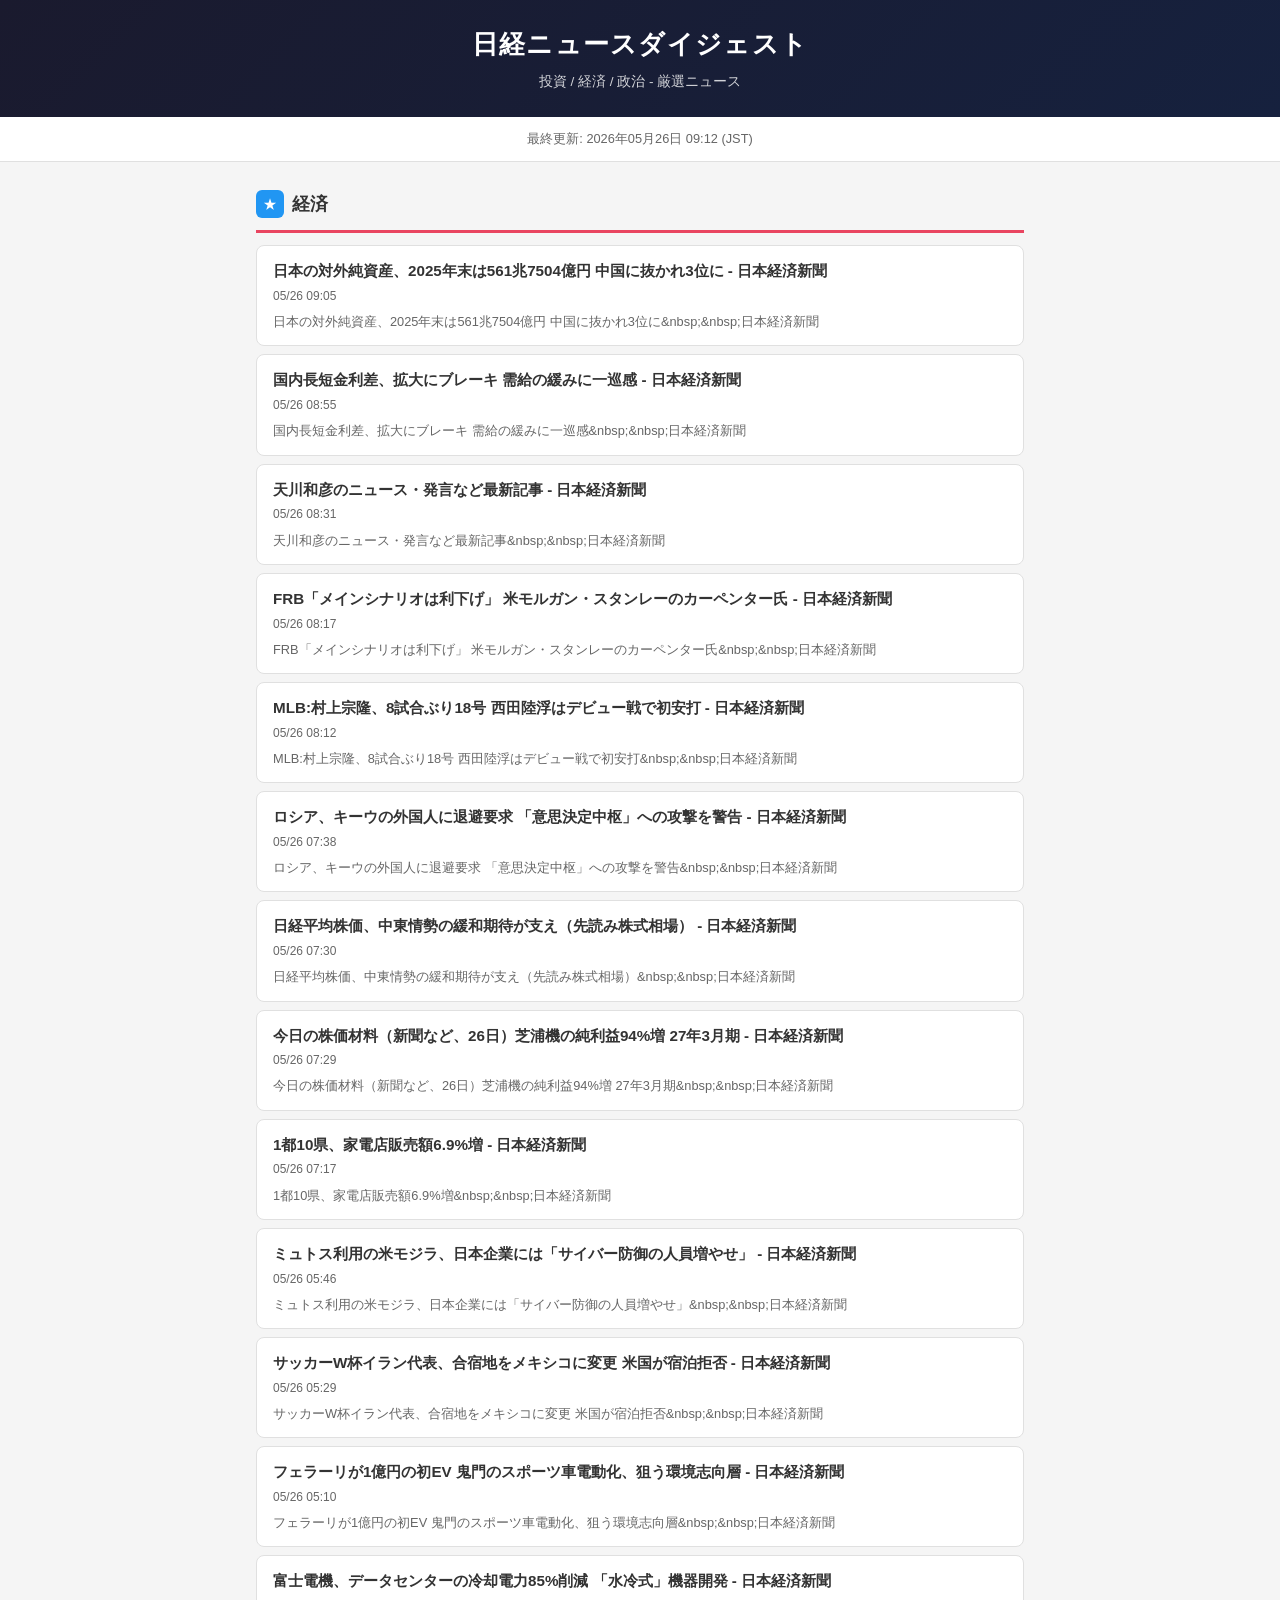
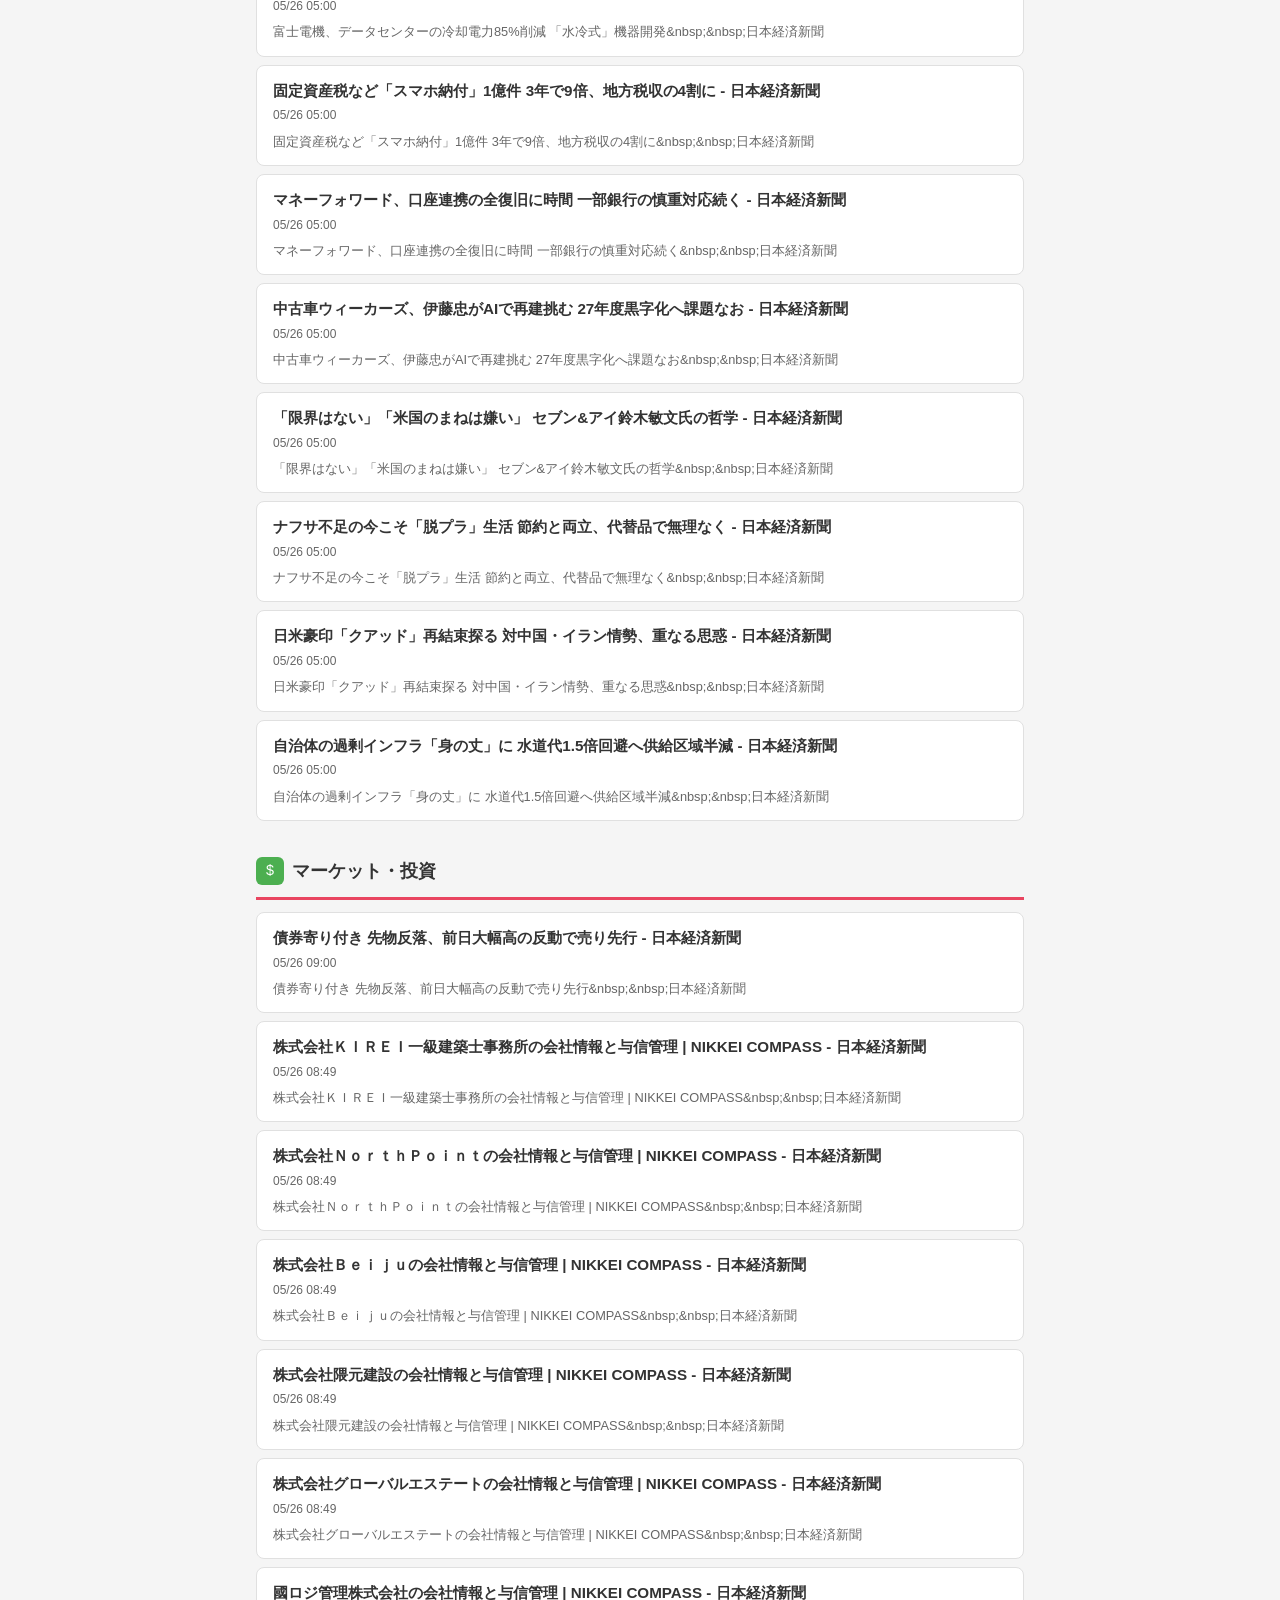
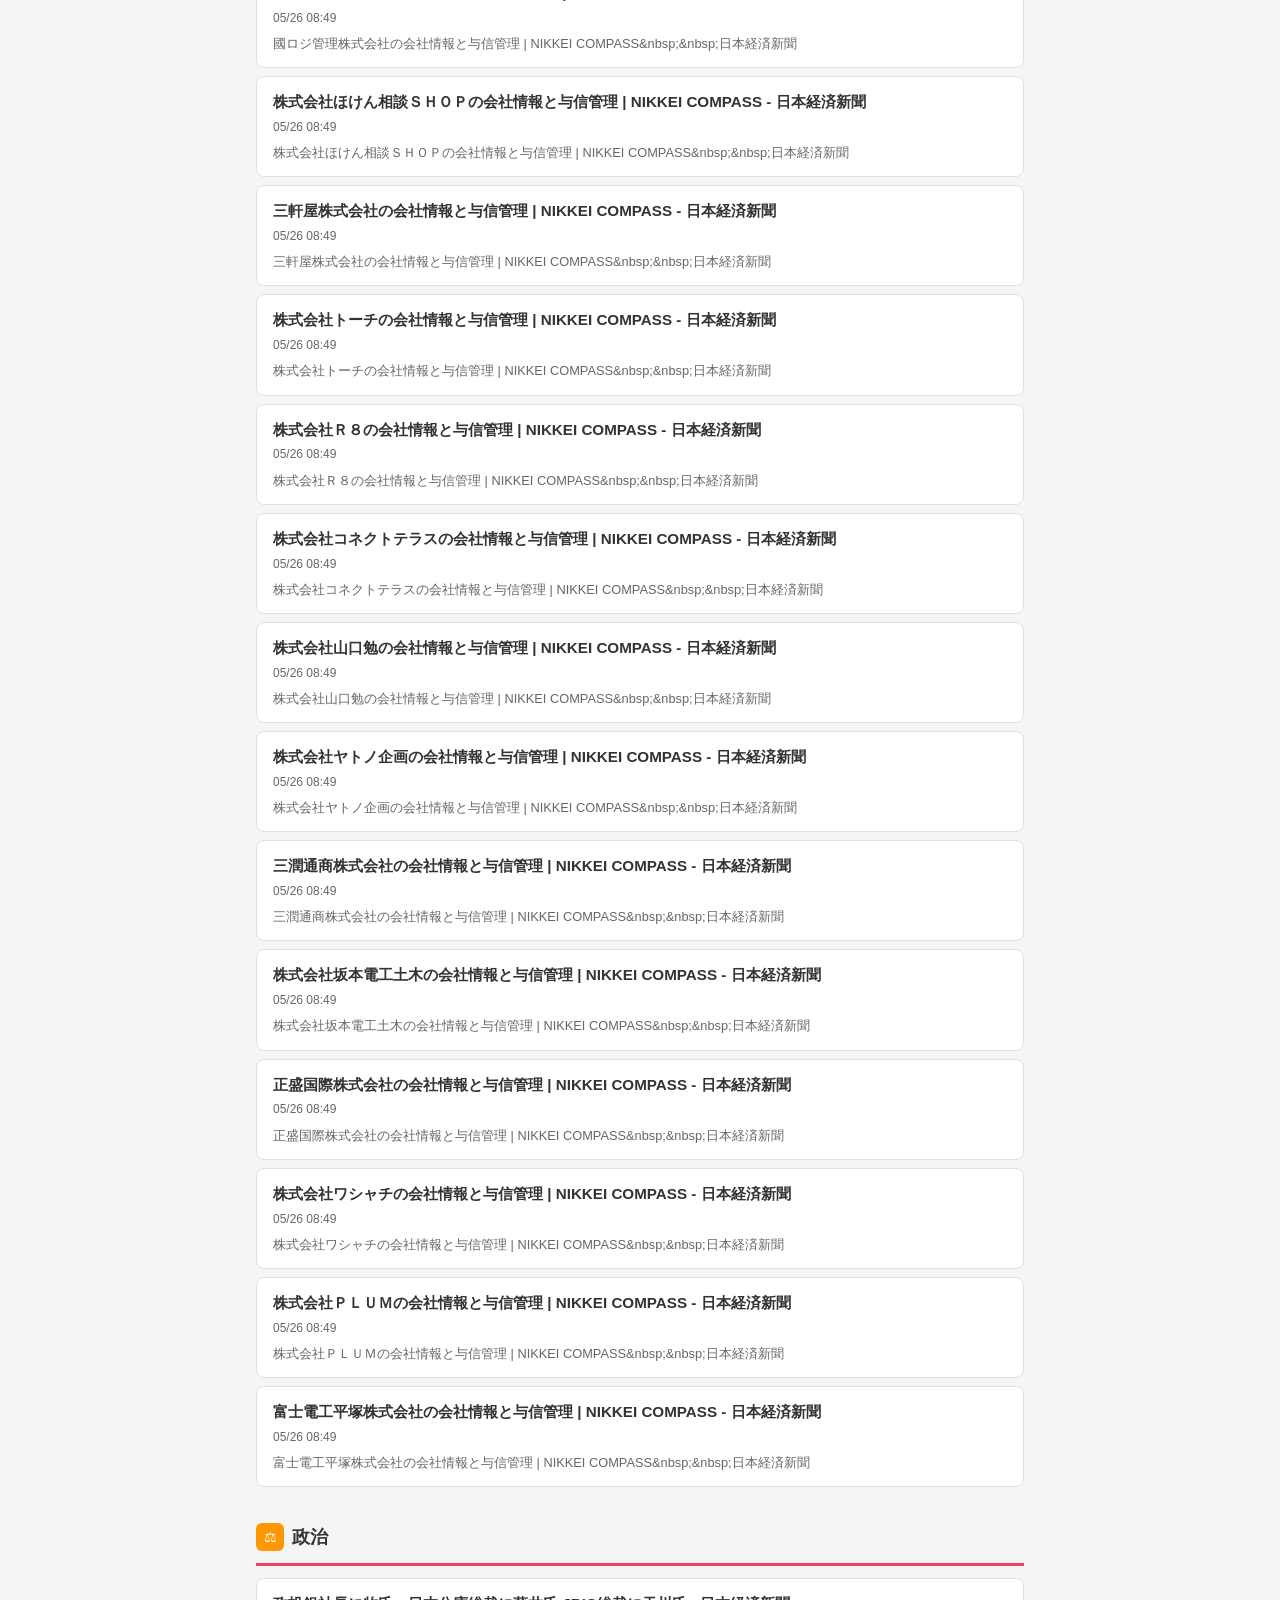
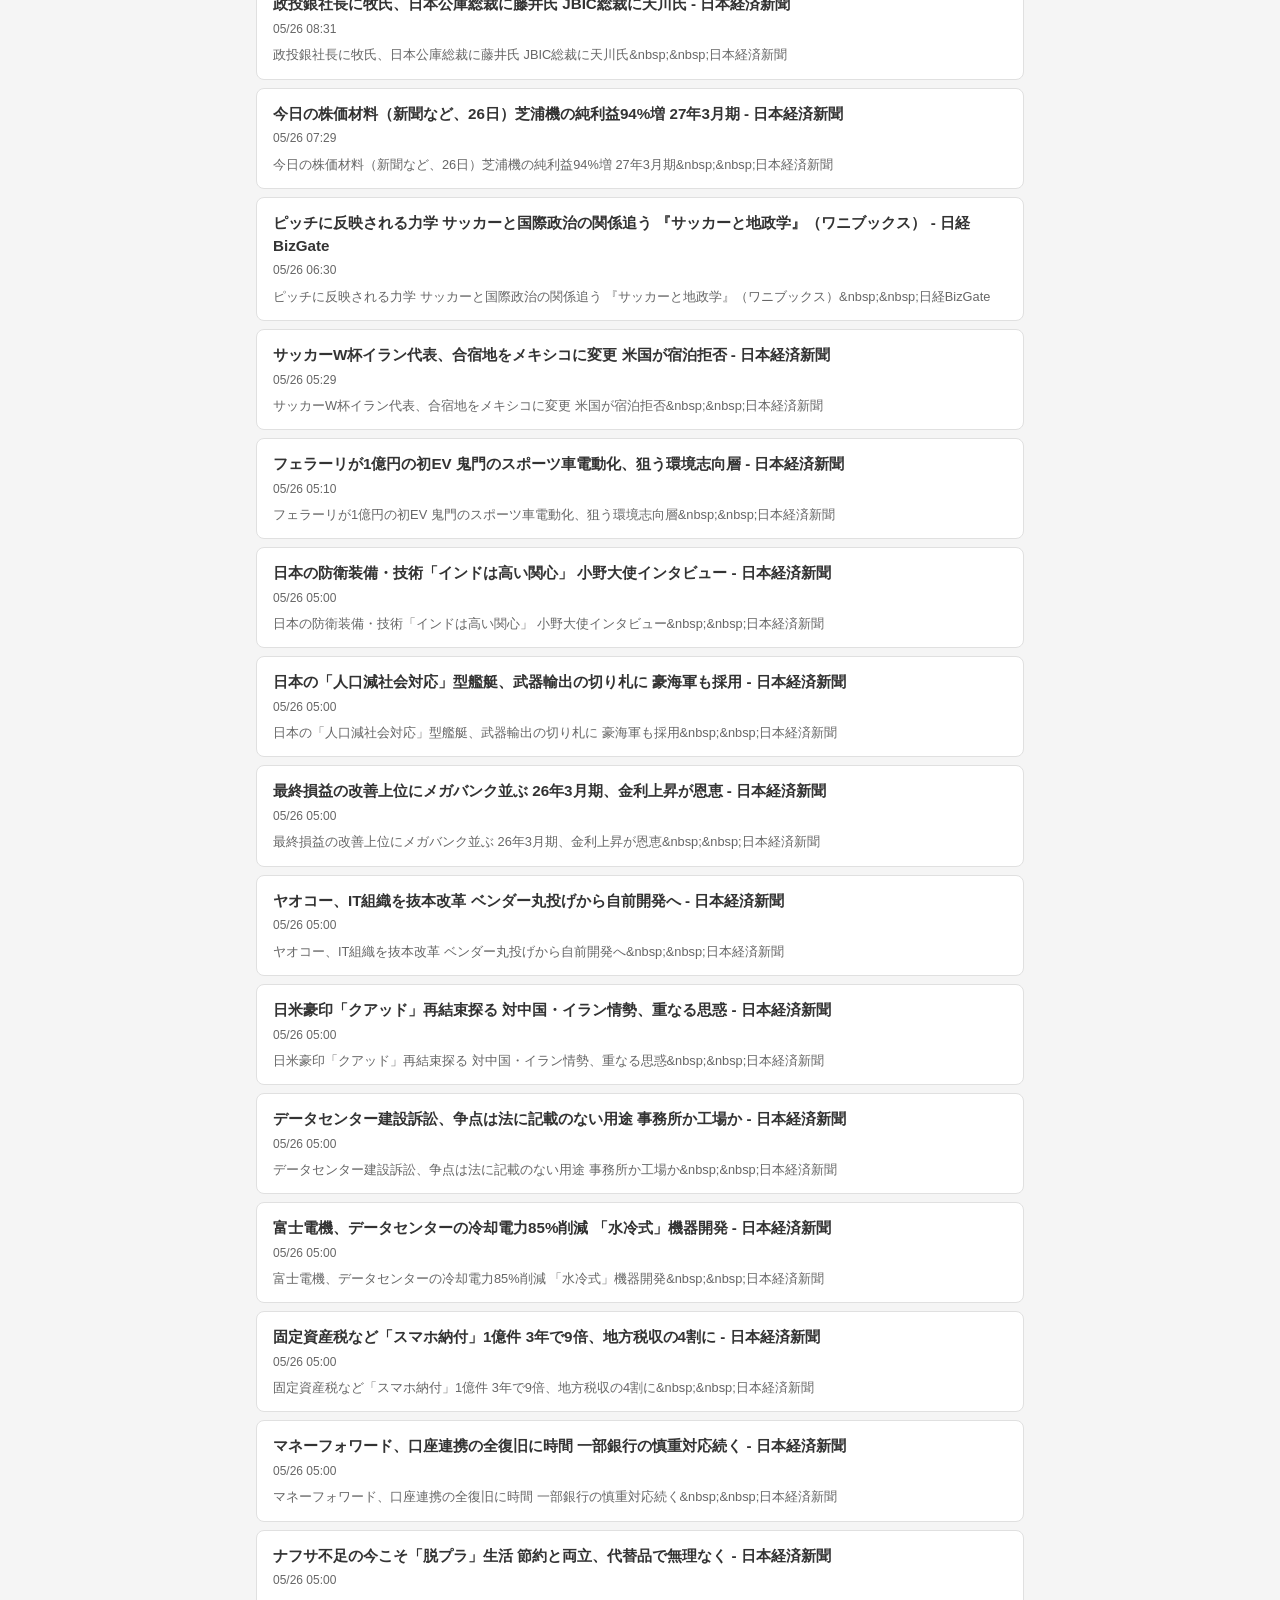
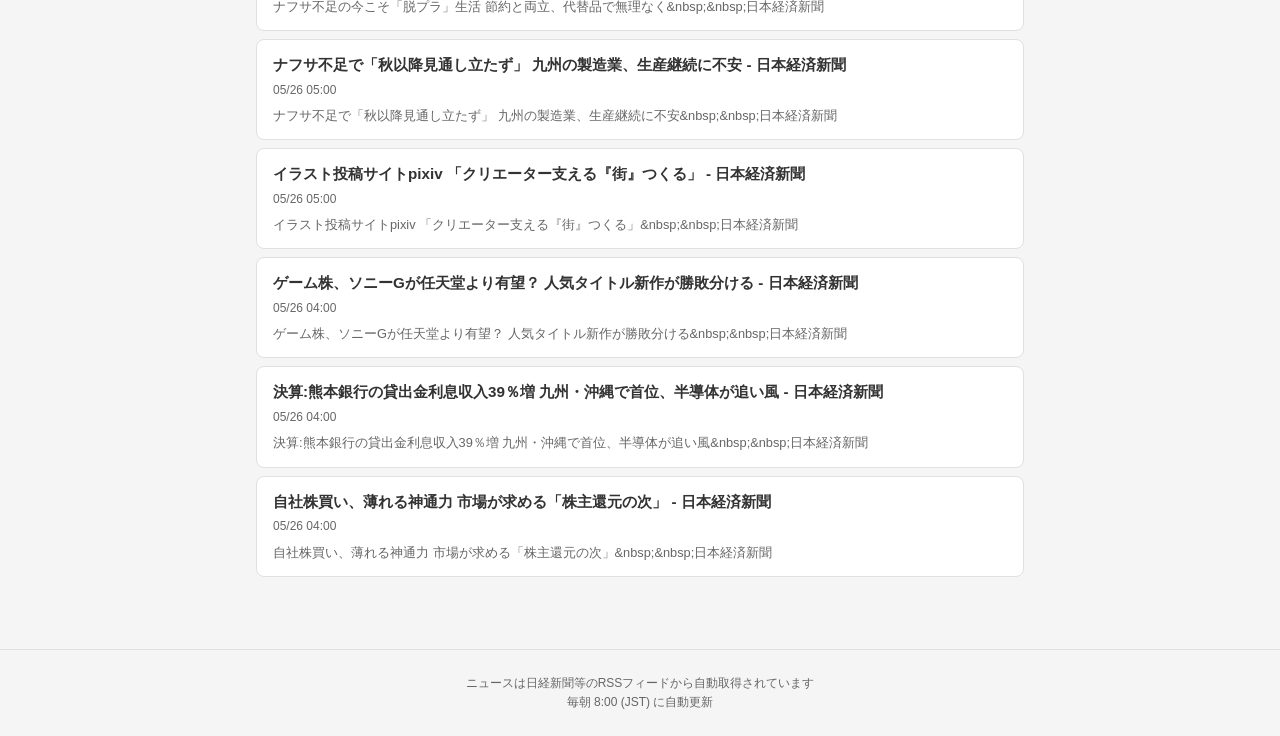
==== docs/index.html @ 0e5c541a "Update news digest - 2026-05-26 09:12 JST" ====
<!DOCTYPE html>
<html lang="ja">
<head>
    <meta charset="UTF-8">
    <meta name="viewport" content="width=device-width, initial-scale=1.0">
    <title>日経ニュースダイジェスト - 2026年05月26日</title>
    <style>
        :root {
            --primary: #1a1a2e;
            --secondary: #16213e;
            --accent: #e94560;
            --text: #333;
            --text-light: #666;
            --bg: #f5f5f5;
            --card-bg: #fff;
            --border: #e0e0e0;
        }

        * {
            margin: 0;
            padding: 0;
            box-sizing: border-box;
        }

        body {
            font-family: "Hiragino Kaku Gothic ProN", "Hiragino Sans", "Yu Gothic", "Meiryo", sans-serif;
            background: var(--bg);
            color: var(--text);
            line-height: 1.6;
        }

        header {
            background: linear-gradient(135deg, var(--primary), var(--secondary));
            color: #fff;
            padding: 24px 0;
            text-align: center;
            box-shadow: 0 2px 8px rgba(0, 0, 0, 0.15);
        }

        header h1 {
            font-size: 1.6rem;
            font-weight: 700;
            letter-spacing: 0.05em;
        }

        header .subtitle {
            font-size: 0.85rem;
            opacity: 0.8;
            margin-top: 6px;
        }

        .update-info {
            text-align: center;
            padding: 12px;
            font-size: 0.8rem;
            color: var(--text-light);
            background: var(--card-bg);
            border-bottom: 1px solid var(--border);
        }

        .container {
            max-width: 800px;
            margin: 0 auto;
            padding: 16px;
        }

        .category {
            margin-bottom: 24px;
        }

        .category-header {
            display: flex;
            align-items: center;
            gap: 8px;
            padding: 12px 0;
            border-bottom: 3px solid var(--accent);
            margin-bottom: 12px;
        }

        .category-icon {
            width: 28px;
            height: 28px;
            border-radius: 6px;
            display: flex;
            align-items: center;
            justify-content: center;
            font-size: 0.9rem;
            color: #fff;
            flex-shrink: 0;
        }

        .icon-economy { background: #2196F3; }
        .icon-market { background: #4CAF50; }
        .icon-politics { background: #FF9800; }

        .category-header h2 {
            font-size: 1.1rem;
            font-weight: 700;
        }

        .article-list {
            list-style: none;
        }

        .article-item {
            background: var(--card-bg);
            border: 1px solid var(--border);
            border-radius: 8px;
            padding: 14px 16px;
            margin-bottom: 8px;
            transition: box-shadow 0.2s, transform 0.1s;
        }

        .article-item:hover {
            box-shadow: 0 2px 12px rgba(0, 0, 0, 0.08);
            transform: translateY(-1px);
        }

        .article-item a {
            text-decoration: none;
            color: var(--text);
            display: block;
        }

        .article-title {
            font-size: 0.95rem;
            font-weight: 600;
            line-height: 1.5;
            margin-bottom: 4px;
        }

        .article-item:hover .article-title {
            color: var(--accent);
        }

        .article-meta {
            display: flex;
            align-items: center;
            gap: 12px;
            font-size: 0.75rem;
            color: var(--text-light);
        }

        .article-time {
            white-space: nowrap;
        }

        .article-summary {
            font-size: 0.8rem;
            color: var(--text-light);
            margin-top: 6px;
            line-height: 1.5;
            display: -webkit-box;
            -webkit-line-clamp: 2;
            -webkit-box-orient: vertical;
            overflow: hidden;
        }

        .empty-message {
            text-align: center;
            padding: 24px;
            color: var(--text-light);
            font-size: 0.9rem;
            background: var(--card-bg);
            border-radius: 8px;
            border: 1px solid var(--border);
        }

        footer {
            text-align: center;
            padding: 24px;
            font-size: 0.75rem;
            color: var(--text-light);
            border-top: 1px solid var(--border);
            margin-top: 32px;
        }

        @media (max-width: 600px) {
            .container {
                padding: 12px;
            }

            header h1 {
                font-size: 1.3rem;
            }

            .article-item {
                padding: 12px;
            }

            .article-title {
                font-size: 0.9rem;
            }
        }
    </style>
</head>
<body>
    <header>
        <h1>日経ニュースダイジェスト</h1>
        <div class="subtitle">投資 / 経済 / 政治 - 厳選ニュース</div>
    </header>

    <div class="update-info">
        最終更新: 2026年05月26日 09:12 (JST)
    </div>

    <div class="container">
        
        <section class="category">
            <div class="category-header">
                
                <div class="category-icon icon-economy">&#9733;</div>
                
                <h2>経済</h2>
            </div>

            
            <ul class="article-list">
                
                <li class="article-item">
                    <a href="https://news.google.com/rss/articles/CBMibEFVX3lxTFA5aEhrUk5yQjBYT2RxMGM5ZHZCQ3Frc2ZMSVJ1OW8zT3ZNdkF6b2x0OUFUYmwxbVJrbXdfQThDaFJKcm01ZC03LTl1anhlWkRSUzNxdm1peWp3T1Qtcmp0bWVHX2xXNGd3SnhldQ?oc=5" target="_blank" rel="noopener noreferrer">
                        <div class="article-title">日本の対外純資産、2025年末は561兆7504億円 中国に抜かれ3位に - 日本経済新聞</div>
                        <div class="article-meta">
                            
                            <span class="article-time">05/26 09:05</span>
                            
                        </div>
                        
                        <div class="article-summary">日本の対外純資産、2025年末は561兆7504億円 中国に抜かれ3位に&amp;nbsp;&amp;nbsp;日本経済新聞</div>
                        
                    </a>
                </li>
                
                <li class="article-item">
                    <a href="https://news.google.com/rss/articles/CBMibEFVX3lxTE5xZURWTUd6OWdKVE5VQ2dybEx6SDEyeTdvNWJiMHQ0cGNZWFZLYWo0T0RzSjBDMDZHNW9mT0ZVVjctSWhYMS0wd2xPaGx1MXlMX19MSzRIRWxQWUpsZXFTTmlrenZxUWZkWmtCNQ?oc=5" target="_blank" rel="noopener noreferrer">
                        <div class="article-title">国内長短金利差、拡大にブレーキ 需給の緩みに一巡感 - 日本経済新聞</div>
                        <div class="article-meta">
                            
                            <span class="article-time">05/26 08:55</span>
                            
                        </div>
                        
                        <div class="article-summary">国内長短金利差、拡大にブレーキ 需給の緩みに一巡感&amp;nbsp;&amp;nbsp;日本経済新聞</div>
                        
                    </a>
                </li>
                
                <li class="article-item">
                    <a href="https://news.google.com/rss/articles/CBMidkFVX3lxTE5nOVZ4NnVKcjFZbTJMeFF5Ymp0a1NMLTk1VUI3OXBDS2l0R251d0luUjdOZWlLLWJ6dEh1XzJ2M1pqYU84WEhMcnRGQmNtRkl2LVFtZ3JqZV9BclZCZmpCbDBFVEhzbDUwenJwZDhmSmF3ZGlsRFE?oc=5" target="_blank" rel="noopener noreferrer">
                        <div class="article-title">天川和彦のニュース・発言など最新記事 - 日本経済新聞</div>
                        <div class="article-meta">
                            
                            <span class="article-time">05/26 08:31</span>
                            
                        </div>
                        
                        <div class="article-summary">天川和彦のニュース・発言など最新記事&amp;nbsp;&amp;nbsp;日本経済新聞</div>
                        
                    </a>
                </li>
                
                <li class="article-item">
                    <a href="https://news.google.com/rss/articles/CBMibEFVX3lxTFBtNG05VW1ZZWtrUlFuS1ZwN1dyTW0yQ2F3SjlOazl0Q3RCSmVfTWlPejhFQ1FXaTBidDQ5Q0F1ZVpfWmdJcG8zYWlHTEpwUnJSWldDbllidHJvWElQVTBZTElJX211aVNBTUJQXw?oc=5" target="_blank" rel="noopener noreferrer">
                        <div class="article-title">FRB「メインシナリオは利下げ」 米モルガン・スタンレーのカーペンター氏 - 日本経済新聞</div>
                        <div class="article-meta">
                            
                            <span class="article-time">05/26 08:17</span>
                            
                        </div>
                        
                        <div class="article-summary">FRB「メインシナリオは利下げ」 米モルガン・スタンレーのカーペンター氏&amp;nbsp;&amp;nbsp;日本経済新聞</div>
                        
                    </a>
                </li>
                
                <li class="article-item">
                    <a href="https://news.google.com/rss/articles/CBMibEFVX3lxTFBsSW1EcHAzd0RYcVpsUUpyS0twaExQb283NUVYbFlHTkhReDZnMlg3U3dFSXJZV2pISjM0a0VWZ09BSEhWOHF4R0pROFEtMWdYWG1pWXQ1SlNMOVkyRkZ3UWNBUGdJblNkb1hZRg?oc=5" target="_blank" rel="noopener noreferrer">
                        <div class="article-title">MLB:村上宗隆、8試合ぶり18号 西田陸浮はデビュー戦で初安打 - 日本経済新聞</div>
                        <div class="article-meta">
                            
                            <span class="article-time">05/26 08:12</span>
                            
                        </div>
                        
                        <div class="article-summary">MLB:村上宗隆、8試合ぶり18号 西田陸浮はデビュー戦で初安打&amp;nbsp;&amp;nbsp;日本経済新聞</div>
                        
                    </a>
                </li>
                
                <li class="article-item">
                    <a href="https://news.google.com/rss/articles/CBMibEFVX3lxTE5oVF91SXh3U2k3YlNwLXpLbV9oVjg4bEJoLUp5UkNvNDRac1FRczVHM2NkNFoyNUo2NkRWMS1PVVhvbXhfOGlsZVJzVHdILWp2d3NweUNDblRaNU00dHFNV2pSelJaYnNHR1k4Uw?oc=5" target="_blank" rel="noopener noreferrer">
                        <div class="article-title">ロシア、キーウの外国人に退避要求 「意思決定中枢」への攻撃を警告 - 日本経済新聞</div>
                        <div class="article-meta">
                            
                            <span class="article-time">05/26 07:38</span>
                            
                        </div>
                        
                        <div class="article-summary">ロシア、キーウの外国人に退避要求 「意思決定中枢」への攻撃を警告&amp;nbsp;&amp;nbsp;日本経済新聞</div>
                        
                    </a>
                </li>
                
                <li class="article-item">
                    <a href="https://news.google.com/rss/articles/CBMibEFVX3lxTE9ub2ZTTEU5b3hEWmhaUWdGckpDb01aYm5ldVdqM05Vc3NPRXRtanVDSXRhb1loUGhiVDhPYmtiY3ROVVM3cl84SjFVcnpUQ21qdnAzTElDSXdSbVF6UU9aVlQ0UTRqMzE2bGcxSQ?oc=5" target="_blank" rel="noopener noreferrer">
                        <div class="article-title">日経平均株価、中東情勢の緩和期待が支え（先読み株式相場） - 日本経済新聞</div>
                        <div class="article-meta">
                            
                            <span class="article-time">05/26 07:30</span>
                            
                        </div>
                        
                        <div class="article-summary">日経平均株価、中東情勢の緩和期待が支え（先読み株式相場）&amp;nbsp;&amp;nbsp;日本経済新聞</div>
                        
                    </a>
                </li>
                
                <li class="article-item">
                    <a href="https://news.google.com/rss/articles/CBMibEFVX3lxTE1xbVpFdFBERlJkc0pELWZaRlhXMnhEek5LNEFJMG45OWthd1lvbVhrWFBRMUpSeGRCV2RxNXFNNkY0Zm1qWkdGVFEwSDZYODNyZEExVEdtOFctTVNnbDRlMFc3UkowcFdnWjlfYQ?oc=5" target="_blank" rel="noopener noreferrer">
                        <div class="article-title">今日の株価材料（新聞など、26日）芝浦機の純利益94%増 27年3月期 - 日本経済新聞</div>
                        <div class="article-meta">
                            
                            <span class="article-time">05/26 07:29</span>
                            
                        </div>
                        
                        <div class="article-summary">今日の株価材料（新聞など、26日）芝浦機の純利益94%増 27年3月期&amp;nbsp;&amp;nbsp;日本経済新聞</div>
                        
                    </a>
                </li>
                
                <li class="article-item">
                    <a href="https://news.google.com/rss/articles/[base64]?oc=5" target="_blank" rel="noopener noreferrer">
                        <div class="article-title">1都10県、家電店販売額6.9%増 - 日本経済新聞</div>
                        <div class="article-meta">
                            
                            <span class="article-time">05/26 07:17</span>
                            
                        </div>
                        
                        <div class="article-summary">1都10県、家電店販売額6.9%増&amp;nbsp;&amp;nbsp;日本経済新聞</div>
                        
                    </a>
                </li>
                
                <li class="article-item">
                    <a href="https://news.google.com/rss/articles/CBMibEFVX3lxTFBMOVBFeVZrRjZULWVzd1F5THI3TWdBV092TFhFZG9GMGRUblkwNlNaZEdVc0N6ZzFKLS1CbWJaMlhJbHVZTUxxdWlmUU1MdHBSUUtmU2FfemZuMnlYNEJqYVNiZVJCMzdLV3prcQ?oc=5" target="_blank" rel="noopener noreferrer">
                        <div class="article-title">ミュトス利用の米モジラ、日本企業には「サイバー防御の人員増やせ」 - 日本経済新聞</div>
                        <div class="article-meta">
                            
                            <span class="article-time">05/26 05:46</span>
                            
                        </div>
                        
                        <div class="article-summary">ミュトス利用の米モジラ、日本企業には「サイバー防御の人員増やせ」&amp;nbsp;&amp;nbsp;日本経済新聞</div>
                        
                    </a>
                </li>
                
                <li class="article-item">
                    <a href="https://news.google.com/rss/articles/CBMibEFVX3lxTE5YYldNYXh0SjdiY0xDSG8xVk1JRC1DTzZ5al9yRFBvanJwUi04WVp1b3ZZaGZ0RTQzcGt4NE44Z2NpNTlsby1CWFo0NXA4TUxxSjVRaWVaYWZSZmNNWWhNdUFVSXFQSDFMVXFVLQ?oc=5" target="_blank" rel="noopener noreferrer">
                        <div class="article-title">サッカーW杯イラン代表、合宿地をメキシコに変更 米国が宿泊拒否 - 日本経済新聞</div>
                        <div class="article-meta">
                            
                            <span class="article-time">05/26 05:29</span>
                            
                        </div>
                        
                        <div class="article-summary">サッカーW杯イラン代表、合宿地をメキシコに変更 米国が宿泊拒否&amp;nbsp;&amp;nbsp;日本経済新聞</div>
                        
                    </a>
                </li>
                
                <li class="article-item">
                    <a href="https://news.google.com/rss/articles/CBMibEFVX3lxTFBUUWR0LVF3TC04MFRqdHR1SFMzREMxQ0dfQU5iWjItT08zclhRSmxTTlVmdzc0Z1VncVBtcWxGXzNhZ0NBQTk2ZFdfRXkxRDBCUjBOeTFsYm5QdTl2MTNPTWlBVlFZQVNUTmJwUw?oc=5" target="_blank" rel="noopener noreferrer">
                        <div class="article-title">フェラーリが1億円の初EV 鬼門のスポーツ車電動化、狙う環境志向層 - 日本経済新聞</div>
                        <div class="article-meta">
                            
                            <span class="article-time">05/26 05:10</span>
                            
                        </div>
                        
                        <div class="article-summary">フェラーリが1億円の初EV 鬼門のスポーツ車電動化、狙う環境志向層&amp;nbsp;&amp;nbsp;日本経済新聞</div>
                        
                    </a>
                </li>
                
                <li class="article-item">
                    <a href="https://news.google.com/rss/articles/CBMibEFVX3lxTE9SM0c0YXhfdzlNSS1DbmtfQWZBcXB2eUZPQXdwa05ia1hLdXZiUFJYU2NCNFhzbDdXcVJJM3dpNGdwQWpWWkxJRXFEc1RLWk9RbkwyZTIwV05fSHBKYTVfOW1GazlEaTVUSm9yMg?oc=5" target="_blank" rel="noopener noreferrer">
                        <div class="article-title">富士電機、データセンターの冷却電力85%削減 「水冷式」機器開発 - 日本経済新聞</div>
                        <div class="article-meta">
                            
                            <span class="article-time">05/26 05:00</span>
                            
                        </div>
                        
                        <div class="article-summary">富士電機、データセンターの冷却電力85%削減 「水冷式」機器開発&amp;nbsp;&amp;nbsp;日本経済新聞</div>
                        
                    </a>
                </li>
                
                <li class="article-item">
                    <a href="https://news.google.com/rss/articles/CBMibEFVX3lxTE9yMHF2ZUI4V1JPeGJ3dWU5N1pRSzc2cEZ1X3gtNl9WR1RoZndBZTVqTG13MEhOMkY5S0w1cEZsaXVqT0t0bXljUkoyOTZCTmJ1ZnBZeW1seU1fT1NfQmZId3U0VXNWc1ZGZHlYbw?oc=5" target="_blank" rel="noopener noreferrer">
                        <div class="article-title">固定資産税など「スマホ納付」1億件 3年で9倍、地方税収の4割に - 日本経済新聞</div>
                        <div class="article-meta">
                            
                            <span class="article-time">05/26 05:00</span>
                            
                        </div>
                        
                        <div class="article-summary">固定資産税など「スマホ納付」1億件 3年で9倍、地方税収の4割に&amp;nbsp;&amp;nbsp;日本経済新聞</div>
                        
                    </a>
                </li>
                
                <li class="article-item">
                    <a href="https://news.google.com/rss/articles/CBMibEFVX3lxTFBCaUNqblVWVlhLZjdfM1d1ZlpDRFpIdmZLMUhuZXBXb05RTjhCVS1FSm1ySWc5ejczNkxxNEpQbnVkNUpoRTllU0txaWtOWi0yVWRfY2UxeEZ1X0d1eE9lZWI3bVVJb0pfMks2cA?oc=5" target="_blank" rel="noopener noreferrer">
                        <div class="article-title">マネーフォワード、口座連携の全復旧に時間 一部銀行の慎重対応続く - 日本経済新聞</div>
                        <div class="article-meta">
                            
                            <span class="article-time">05/26 05:00</span>
                            
                        </div>
                        
                        <div class="article-summary">マネーフォワード、口座連携の全復旧に時間 一部銀行の慎重対応続く&amp;nbsp;&amp;nbsp;日本経済新聞</div>
                        
                    </a>
                </li>
                
                <li class="article-item">
                    <a href="https://news.google.com/rss/articles/CBMibEFVX3lxTE5YcGVBV0dmQmhCUEx2MEhMb0stV0JKWlFPNXduWU9GZkdKcElPQmRjWFFTR0tORWI4THB5cTUydnNjekhwRGltQ2FEVk9qQWc2bEQ1TkNQcElpNkZBOEtaTUtiY2lZNGc2NHJPMQ?oc=5" target="_blank" rel="noopener noreferrer">
                        <div class="article-title">中古車ウィーカーズ、伊藤忠がAIで再建挑む 27年度黒字化へ課題なお - 日本経済新聞</div>
                        <div class="article-meta">
                            
                            <span class="article-time">05/26 05:00</span>
                            
                        </div>
                        
                        <div class="article-summary">中古車ウィーカーズ、伊藤忠がAIで再建挑む 27年度黒字化へ課題なお&amp;nbsp;&amp;nbsp;日本経済新聞</div>
                        
                    </a>
                </li>
                
                <li class="article-item">
                    <a href="https://news.google.com/rss/articles/CBMibEFVX3lxTE1rX28zME9ndDNRX1ZnMjhyNDJRaGpGQVRZRVN3bldQT2JNNUZ2TjJVZVZlbWxjVFlpSTVKLXRkRkUwMTlmaFF1S0Y1bVdSbk5yYk0xVTB2X2prdWtlQ1dRR00wY3dhb3Jja0xRUg?oc=5" target="_blank" rel="noopener noreferrer">
                        <div class="article-title">「限界はない」「米国のまねは嫌い」 セブン&amp;アイ鈴木敏文氏の哲学 - 日本経済新聞</div>
                        <div class="article-meta">
                            
                            <span class="article-time">05/26 05:00</span>
                            
                        </div>
                        
                        <div class="article-summary">「限界はない」「米国のまねは嫌い」 セブン&amp;アイ鈴木敏文氏の哲学&amp;nbsp;&amp;nbsp;日本経済新聞</div>
                        
                    </a>
                </li>
                
                <li class="article-item">
                    <a href="https://news.google.com/rss/articles/CBMibEFVX3lxTE5LbEdpUXN2YVJyNkZGalNpSVNOcnlIY3pkMndQN3drLS1nZmxCdUxrOW9INlQ3VXZzQkpXYXZESll5Nm1oR0hhMUYxY2JSODlpNDBWZVhkR1l0WjI1enVCWDU5NTVKVG14SXNWVA?oc=5" target="_blank" rel="noopener noreferrer">
                        <div class="article-title">ナフサ不足の今こそ「脱プラ」生活 節約と両立、代替品で無理なく - 日本経済新聞</div>
                        <div class="article-meta">
                            
                            <span class="article-time">05/26 05:00</span>
                            
                        </div>
                        
                        <div class="article-summary">ナフサ不足の今こそ「脱プラ」生活 節約と両立、代替品で無理なく&amp;nbsp;&amp;nbsp;日本経済新聞</div>
                        
                    </a>
                </li>
                
                <li class="article-item">
                    <a href="https://news.google.com/rss/articles/CBMibEFVX3lxTE9kV21QWXJpODl2LWgxWFpwLVByb2hJdzAwWVpTeFNYQmVZbWtKVEs0UngzY1Q5SXhsQ3pTX09kNENZY0ZVZ05LZ01NdlN2bUxqTldQc0JYQ2NRSWlHSG1GaFFhdFVTSkJReHNMOQ?oc=5" target="_blank" rel="noopener noreferrer">
                        <div class="article-title">日米豪印「クアッド」再結束探る 対中国・イラン情勢、重なる思惑 - 日本経済新聞</div>
                        <div class="article-meta">
                            
                            <span class="article-time">05/26 05:00</span>
                            
                        </div>
                        
                        <div class="article-summary">日米豪印「クアッド」再結束探る 対中国・イラン情勢、重なる思惑&amp;nbsp;&amp;nbsp;日本経済新聞</div>
                        
                    </a>
                </li>
                
                <li class="article-item">
                    <a href="https://news.google.com/rss/articles/CBMibEFVX3lxTE52MVkxTlZEc2dHT04zTTMzOUNmQXBobTdlbWt0a2VuMGQzRnRiVHBSSGRjSU5lMkVWMWVUQ3FZUndpVURTNkhqc2dSWktOMFBIdHZ5QjctSW1OYXE4bXV4U0tvYnVuRmQzU2Qxcw?oc=5" target="_blank" rel="noopener noreferrer">
                        <div class="article-title">自治体の過剰インフラ「身の丈」に 水道代1.5倍回避へ供給区域半減 - 日本経済新聞</div>
                        <div class="article-meta">
                            
                            <span class="article-time">05/26 05:00</span>
                            
                        </div>
                        
                        <div class="article-summary">自治体の過剰インフラ「身の丈」に 水道代1.5倍回避へ供給区域半減&amp;nbsp;&amp;nbsp;日本経済新聞</div>
                        
                    </a>
                </li>
                
            </ul>
            
        </section>
        
        <section class="category">
            <div class="category-header">
                
                <div class="category-icon icon-market">$</div>
                
                <h2>マーケット・投資</h2>
            </div>

            
            <ul class="article-list">
                
                <li class="article-item">
                    <a href="https://news.google.com/rss/articles/CBMibEFVX3lxTE8zWllJLU1rWXVYbXVMTkRlRUZMT2ZFSnQ4OVoySXZGdUVBZDFBQnRzbjdXM3c5YWZFUDlxS1dTMnllTFV5WUVVcVV2ajVSMU9aZGVLSmVrbjgtUmt1bG53Umc5VDh6Tm1FSXVoRA?oc=5" target="_blank" rel="noopener noreferrer">
                        <div class="article-title">債券寄り付き 先物反落、前日大幅高の反動で売り先行 - 日本経済新聞</div>
                        <div class="article-meta">
                            
                            <span class="article-time">05/26 09:00</span>
                            
                        </div>
                        
                        <div class="article-summary">債券寄り付き 先物反落、前日大幅高の反動で売り先行&amp;nbsp;&amp;nbsp;日本経済新聞</div>
                        
                    </a>
                </li>
                
                <li class="article-item">
                    <a href="https://news.google.com/rss/articles/CBMibkFVX3lxTE1jaTVvdEVJRVVyTnFUbkE4aVJmZkZad3gtbFpEdDAxQnZPazJYS1Fja3RwYW00ZVdnRTlNWGRPQVMyN2ltakYyVnJSYkd1VHM4X1UxQ0hGVWNSN202dnlEYWUtYS1SdHdXc00zUk9B?oc=5" target="_blank" rel="noopener noreferrer">
                        <div class="article-title">株式会社ＫＩＲＥＩ一級建築士事務所の会社情報と与信管理 | NIKKEI COMPASS - 日本経済新聞</div>
                        <div class="article-meta">
                            
                            <span class="article-time">05/26 08:49</span>
                            
                        </div>
                        
                        <div class="article-summary">株式会社ＫＩＲＥＩ一級建築士事務所の会社情報と与信管理 | NIKKEI COMPASS&amp;nbsp;&amp;nbsp;日本経済新聞</div>
                        
                    </a>
                </li>
                
                <li class="article-item">
                    <a href="https://news.google.com/rss/articles/CBMibkFVX3lxTFB2blAxMVNZNEE4X2NFeXJuaFJjcV9vb04zQWRPNnlCV0dOb3F4dG5GeU1pQndtQTJqNnBOUG1XX2VoMWxkeFVkcUdPR1I4Y1NQcmtQR1JQZXc5cUk4YWNGMVU2ZU9IZFlsUTVWSGpR?oc=5" target="_blank" rel="noopener noreferrer">
                        <div class="article-title">株式会社ＮｏｒｔｈＰｏｉｎｔの会社情報と与信管理 | NIKKEI COMPASS - 日本経済新聞</div>
                        <div class="article-meta">
                            
                            <span class="article-time">05/26 08:49</span>
                            
                        </div>
                        
                        <div class="article-summary">株式会社ＮｏｒｔｈＰｏｉｎｔの会社情報と与信管理 | NIKKEI COMPASS&amp;nbsp;&amp;nbsp;日本経済新聞</div>
                        
                    </a>
                </li>
                
                <li class="article-item">
                    <a href="https://news.google.com/rss/articles/CBMibkFVX3lxTE1PSTJYSUgxUjB3UU15OTg3QWc5SXk1b3BIQm5XWE16WWtPeWhiT2ZqYkRoSndKaDR0eUp5MTZrcnV0RjBSRnhoazBPVjlyb1pIQWp5WVk2WlNNdDVINTZWTkxCaEE2dHBiY0xpVVN3?oc=5" target="_blank" rel="noopener noreferrer">
                        <div class="article-title">株式会社Ｂｅｉｊｕの会社情報と与信管理 | NIKKEI COMPASS - 日本経済新聞</div>
                        <div class="article-meta">
                            
                            <span class="article-time">05/26 08:49</span>
                            
                        </div>
                        
                        <div class="article-summary">株式会社Ｂｅｉｊｕの会社情報と与信管理 | NIKKEI COMPASS&amp;nbsp;&amp;nbsp;日本経済新聞</div>
                        
                    </a>
                </li>
                
                <li class="article-item">
                    <a href="https://news.google.com/rss/articles/CBMibkFVX3lxTE81SmV3SWZ5SDk5b0FWcEUySDUxY0tKOEJydmNqa0stS0gzd1h5YmRkSElvcmtfczJiMnQ1QmExcHRrVVo2OW9JY1lLdzRnLWxKMGxNZTE3ZlFhOE1DdksyZmJTWXNrNmNXX0pnVlhn?oc=5" target="_blank" rel="noopener noreferrer">
                        <div class="article-title">株式会社隈元建設の会社情報と与信管理 | NIKKEI COMPASS - 日本経済新聞</div>
                        <div class="article-meta">
                            
                            <span class="article-time">05/26 08:49</span>
                            
                        </div>
                        
                        <div class="article-summary">株式会社隈元建設の会社情報と与信管理 | NIKKEI COMPASS&amp;nbsp;&amp;nbsp;日本経済新聞</div>
                        
                    </a>
                </li>
                
                <li class="article-item">
                    <a href="https://news.google.com/rss/articles/CBMibkFVX3lxTE9OSEpRb0hPOEJTbFpldFpvQlVJUkRSUWNqNWtqRU51RHJjRlBnUUV0TjhwanB4a1JpOGVjRkFSYWpOM1A5c2NSUHBvNXhOMFNaVlhJNDU1bFc5dHVqZDBmd3B6S0Noa1luOUFiTUJ3?oc=5" target="_blank" rel="noopener noreferrer">
                        <div class="article-title">株式会社グローバルエステートの会社情報と与信管理 | NIKKEI COMPASS - 日本経済新聞</div>
                        <div class="article-meta">
                            
                            <span class="article-time">05/26 08:49</span>
                            
                        </div>
                        
                        <div class="article-summary">株式会社グローバルエステートの会社情報と与信管理 | NIKKEI COMPASS&amp;nbsp;&amp;nbsp;日本経済新聞</div>
                        
                    </a>
                </li>
                
                <li class="article-item">
                    <a href="https://news.google.com/rss/articles/CBMibkFVX3lxTE9KVDdDdlo3V0M3ZVNDTndRZFRTQ1NvQUJVMmZFcG9ObG9WcGlubFk0MzJDaXZoelQ4TUhzTFB5RjhUZGpOZ0hiZ1BGM08wdE5vUUg0WWFOYjl1M3BMREhlc0NPN2UxNllMQXhpSWh3?oc=5" target="_blank" rel="noopener noreferrer">
                        <div class="article-title">國ロジ管理株式会社の会社情報と与信管理 | NIKKEI COMPASS - 日本経済新聞</div>
                        <div class="article-meta">
                            
                            <span class="article-time">05/26 08:49</span>
                            
                        </div>
                        
                        <div class="article-summary">國ロジ管理株式会社の会社情報と与信管理 | NIKKEI COMPASS&amp;nbsp;&amp;nbsp;日本経済新聞</div>
                        
                    </a>
                </li>
                
                <li class="article-item">
                    <a href="https://news.google.com/rss/articles/CBMibkFVX3lxTE8xU0lxM28weVRLTkVpa1l0X2pZZXZJVVNrVUFKQ2VBX1JOdkZ6ZGJrdGE2bEdFWGhjYkZ2eEdGY0RQSUpCdFdjQUNvcWpadmVGbDBzc0tnem1BZGluRVJMQzFQX000VlBQUFJMT1N3?oc=5" target="_blank" rel="noopener noreferrer">
                        <div class="article-title">株式会社ほけん相談ＳＨＯＰの会社情報と与信管理 | NIKKEI COMPASS - 日本経済新聞</div>
                        <div class="article-meta">
                            
                            <span class="article-time">05/26 08:49</span>
                            
                        </div>
                        
                        <div class="article-summary">株式会社ほけん相談ＳＨＯＰの会社情報と与信管理 | NIKKEI COMPASS&amp;nbsp;&amp;nbsp;日本経済新聞</div>
                        
                    </a>
                </li>
                
                <li class="article-item">
                    <a href="https://news.google.com/rss/articles/CBMibkFVX3lxTE9udXVlUXlzR3lNTnhqeDlmRDJ6NjV5U0xfSUhuOUc1MUw5UU84a3ludVZhLW5WdmdYX3JVaEZtaE9CN05pcmJIWWFNeDJucndZdDdnNUdrdkJvS0lGTmpwQXBxdjVjMG81NlBrOXlB?oc=5" target="_blank" rel="noopener noreferrer">
                        <div class="article-title">三軒屋株式会社の会社情報と与信管理 | NIKKEI COMPASS - 日本経済新聞</div>
                        <div class="article-meta">
                            
                            <span class="article-time">05/26 08:49</span>
                            
                        </div>
                        
                        <div class="article-summary">三軒屋株式会社の会社情報と与信管理 | NIKKEI COMPASS&amp;nbsp;&amp;nbsp;日本経済新聞</div>
                        
                    </a>
                </li>
                
                <li class="article-item">
                    <a href="https://news.google.com/rss/articles/CBMibkFVX3lxTFBGRUkybElLSFlaSlB4RHVyMzJtR2doX0tiM1g4WVVrOXhsNHEzNW9hWjhNbGI2RnRXVnI2V2xsOVhrUkV0UFNkbjBKTFlUbm9PVmZHMmNRdVgwOGdMWVAzUUdzVC1HSDk3ZGYyYThB?oc=5" target="_blank" rel="noopener noreferrer">
                        <div class="article-title">株式会社トーチの会社情報と与信管理 | NIKKEI COMPASS - 日本経済新聞</div>
                        <div class="article-meta">
                            
                            <span class="article-time">05/26 08:49</span>
                            
                        </div>
                        
                        <div class="article-summary">株式会社トーチの会社情報と与信管理 | NIKKEI COMPASS&amp;nbsp;&amp;nbsp;日本経済新聞</div>
                        
                    </a>
                </li>
                
                <li class="article-item">
                    <a href="https://news.google.com/rss/articles/CBMibkFVX3lxTE54UWotT0tubndsVm5aQjJVdnhQM2F4ZDhaYkhZamxWQWZSZ05Pc3VFUkR6N21hT091Si1wQU5lbl9XV1N1enJyeTVZelVkdkhKVGNPXzVmdVFsU3p2RjFDT3VKTk5LNXFKSjRSWThn?oc=5" target="_blank" rel="noopener noreferrer">
                        <div class="article-title">株式会社Ｒ８の会社情報と与信管理 | NIKKEI COMPASS - 日本経済新聞</div>
                        <div class="article-meta">
                            
                            <span class="article-time">05/26 08:49</span>
                            
                        </div>
                        
                        <div class="article-summary">株式会社Ｒ８の会社情報と与信管理 | NIKKEI COMPASS&amp;nbsp;&amp;nbsp;日本経済新聞</div>
                        
                    </a>
                </li>
                
                <li class="article-item">
                    <a href="https://news.google.com/rss/articles/CBMibkFVX3lxTFBqdGZ1SUhMSnNkcUZwSG1oMGN0QmdqTEpySTdpTFlVSVNNZktwMlBCc3FpaHNXa3NvaVJNQnlxVUJ0U2VVTEI2Y2doRTE3WUxldG16bDMyUi1xSTB1RTdMNVhzeWpLYVdQQXhheENn?oc=5" target="_blank" rel="noopener noreferrer">
                        <div class="article-title">株式会社コネクトテラスの会社情報と与信管理 | NIKKEI COMPASS - 日本経済新聞</div>
                        <div class="article-meta">
                            
                            <span class="article-time">05/26 08:49</span>
                            
                        </div>
                        
                        <div class="article-summary">株式会社コネクトテラスの会社情報と与信管理 | NIKKEI COMPASS&amp;nbsp;&amp;nbsp;日本経済新聞</div>
                        
                    </a>
                </li>
                
                <li class="article-item">
                    <a href="https://news.google.com/rss/articles/CBMibkFVX3lxTFBjalRSd1pHdXE5bERwVnZvZ0wwdnc3emFXdUNWMDNXNFF4SFZNOUJ2Vm8wdUZ2cjdJakhmYzBRSVVDVlpEdzZ0T1dCX2JzbThac3daaHh2TklmM2JQRGNyRHI2OWFKNGNxOHdXWExR?oc=5" target="_blank" rel="noopener noreferrer">
                        <div class="article-title">株式会社山口勉の会社情報と与信管理 | NIKKEI COMPASS - 日本経済新聞</div>
                        <div class="article-meta">
                            
                            <span class="article-time">05/26 08:49</span>
                            
                        </div>
                        
                        <div class="article-summary">株式会社山口勉の会社情報と与信管理 | NIKKEI COMPASS&amp;nbsp;&amp;nbsp;日本経済新聞</div>
                        
                    </a>
                </li>
                
                <li class="article-item">
                    <a href="https://news.google.com/rss/articles/CBMibkFVX3lxTE1ib3ppQUl0MW56dS1mR3dNb2dZS3dGN0FLdWF0cnJVc1JmcmF4R3psQjdiTVhzZGEwWkVFcDdIYXRPNWtNdjBxa2JGOU9GY1lzeUNuSWhWTVFXYmF5clJreHlUN3dCb1Q4T2p2TF9n?oc=5" target="_blank" rel="noopener noreferrer">
                        <div class="article-title">株式会社ヤトノ企画の会社情報と与信管理 | NIKKEI COMPASS - 日本経済新聞</div>
                        <div class="article-meta">
                            
                            <span class="article-time">05/26 08:49</span>
                            
                        </div>
                        
                        <div class="article-summary">株式会社ヤトノ企画の会社情報と与信管理 | NIKKEI COMPASS&amp;nbsp;&amp;nbsp;日本経済新聞</div>
                        
                    </a>
                </li>
                
                <li class="article-item">
                    <a href="https://news.google.com/rss/articles/CBMibkFVX3lxTE5HYjZObGZzajFnNHlHQW9Dc2VFcWZ5T3dWLU1MUS1xSnVfNmVCR2xuUUVzOVlzdTRYbHRvV3lZVms3Z0FPRXNLeklLcHNnVHVoWkVXQVZmQ294Mk40SGxCT0I1Vm9DVEltOXhEZHVB?oc=5" target="_blank" rel="noopener noreferrer">
                        <div class="article-title">三潤通商株式会社の会社情報と与信管理 | NIKKEI COMPASS - 日本経済新聞</div>
                        <div class="article-meta">
                            
                            <span class="article-time">05/26 08:49</span>
                            
                        </div>
                        
                        <div class="article-summary">三潤通商株式会社の会社情報と与信管理 | NIKKEI COMPASS&amp;nbsp;&amp;nbsp;日本経済新聞</div>
                        
                    </a>
                </li>
                
                <li class="article-item">
                    <a href="https://news.google.com/rss/articles/CBMibkFVX3lxTE15a2lDeFpjN05NUnc5eVFWcVRlLTFIUEExcGZZSEhYdDExQkYwaEZIa3g3dzB3dC1NdE41ZmpOMlVhaVE4d1ZicDhjNTJKQ3dRMm9wSHR3SG9IT1dPZkFpV3pYNkg0YzRuc0d4UDFn?oc=5" target="_blank" rel="noopener noreferrer">
                        <div class="article-title">株式会社坂本電工土木の会社情報と与信管理 | NIKKEI COMPASS - 日本経済新聞</div>
                        <div class="article-meta">
                            
                            <span class="article-time">05/26 08:49</span>
                            
                        </div>
                        
                        <div class="article-summary">株式会社坂本電工土木の会社情報と与信管理 | NIKKEI COMPASS&amp;nbsp;&amp;nbsp;日本経済新聞</div>
                        
                    </a>
                </li>
                
                <li class="article-item">
                    <a href="https://news.google.com/rss/articles/CBMibkFVX3lxTE1QRnBMbUxiUHUtajhpcldfSmg4R3VvS2lCYkpXdDhpRWxCNkdoNkVwQUNObWNQN05XZU5uYjFuQ3dMTHBodWJ0ZVZ2SUdycFYwMlBicnQzLUh6a2ZqQTl2OWdJVVM3LXVFTkFUWDVR?oc=5" target="_blank" rel="noopener noreferrer">
                        <div class="article-title">正盛国際株式会社の会社情報と与信管理 | NIKKEI COMPASS - 日本経済新聞</div>
                        <div class="article-meta">
                            
                            <span class="article-time">05/26 08:49</span>
                            
                        </div>
                        
                        <div class="article-summary">正盛国際株式会社の会社情報と与信管理 | NIKKEI COMPASS&amp;nbsp;&amp;nbsp;日本経済新聞</div>
                        
                    </a>
                </li>
                
                <li class="article-item">
                    <a href="https://news.google.com/rss/articles/CBMibkFVX3lxTE1oODRvd21GVTdRNDZ5MklMRlBnYWhORXVIU25wWVRVRlZPS0sxaWl6MXJuYmVjZ0o2N0prTW5IWUZIR2ZYZEJodTljdC1QWEZNeU5WVGxkaDlheTdiRDhoUGdUNHlmMF8zUHV5Z1pR?oc=5" target="_blank" rel="noopener noreferrer">
                        <div class="article-title">株式会社ワシャチの会社情報と与信管理 | NIKKEI COMPASS - 日本経済新聞</div>
                        <div class="article-meta">
                            
                            <span class="article-time">05/26 08:49</span>
                            
                        </div>
                        
                        <div class="article-summary">株式会社ワシャチの会社情報と与信管理 | NIKKEI COMPASS&amp;nbsp;&amp;nbsp;日本経済新聞</div>
                        
                    </a>
                </li>
                
                <li class="article-item">
                    <a href="https://news.google.com/rss/articles/CBMibkFVX3lxTFA5TEhON0xCaDJteXZVeC0zM0xCOXZzVGJlMUNENENzRmVxQmptd0VfNExxSmltWmR4OVRKOHNzZkVpWTVSMm9DQnB4Ulk4RlNGVXZpS01WTHg3SmpQZHRmWXEtazZqbkpYY2dMbEVR?oc=5" target="_blank" rel="noopener noreferrer">
                        <div class="article-title">株式会社ＰＬＵＭの会社情報と与信管理 | NIKKEI COMPASS - 日本経済新聞</div>
                        <div class="article-meta">
                            
                            <span class="article-time">05/26 08:49</span>
                            
                        </div>
                        
                        <div class="article-summary">株式会社ＰＬＵＭの会社情報と与信管理 | NIKKEI COMPASS&amp;nbsp;&amp;nbsp;日本経済新聞</div>
                        
                    </a>
                </li>
                
                <li class="article-item">
                    <a href="https://news.google.com/rss/articles/CBMibkFVX3lxTE52elRabm5SazVISWlMb0dJVDg3LUtYUWR1WHFaLTl5OXRYTEM1MTRyLTdWcHBic3hzcVhoQTdXS2ZsNDh0aUR2cXM2WUFmVzctVUZHRGIwQkVOdUQ0NnkxelRGbk5jb0h3VjB5NG5B?oc=5" target="_blank" rel="noopener noreferrer">
                        <div class="article-title">富士電工平塚株式会社の会社情報と与信管理 | NIKKEI COMPASS - 日本経済新聞</div>
                        <div class="article-meta">
                            
                            <span class="article-time">05/26 08:49</span>
                            
                        </div>
                        
                        <div class="article-summary">富士電工平塚株式会社の会社情報と与信管理 | NIKKEI COMPASS&amp;nbsp;&amp;nbsp;日本経済新聞</div>
                        
                    </a>
                </li>
                
            </ul>
            
        </section>
        
        <section class="category">
            <div class="category-header">
                
                <div class="category-icon icon-politics">&#9878;</div>
                
                <h2>政治</h2>
            </div>

            
            <ul class="article-list">
                
                <li class="article-item">
                    <a href="https://news.google.com/rss/articles/[base64]?oc=5" target="_blank" rel="noopener noreferrer">
                        <div class="article-title">政投銀社長に牧氏、日本公庫総裁に藤井氏 JBIC総裁に天川氏 - 日本経済新聞</div>
                        <div class="article-meta">
                            
                            <span class="article-time">05/26 08:31</span>
                            
                        </div>
                        
                        <div class="article-summary">政投銀社長に牧氏、日本公庫総裁に藤井氏 JBIC総裁に天川氏&amp;nbsp;&amp;nbsp;日本経済新聞</div>
                        
                    </a>
                </li>
                
                <li class="article-item">
                    <a href="https://news.google.com/rss/articles/CBMibEFVX3lxTE1xbVpFdFBERlJkc0pELWZaRlhXMnhEek5LNEFJMG45OWthd1lvbVhrWFBRMUpSeGRCV2RxNXFNNkY0Zm1qWkdGVFEwSDZYODNyZEExVEdtOFctTVNnbDRlMFc3UkowcFdnWjlfYQ?oc=5" target="_blank" rel="noopener noreferrer">
                        <div class="article-title">今日の株価材料（新聞など、26日）芝浦機の純利益94%増 27年3月期 - 日本経済新聞</div>
                        <div class="article-meta">
                            
                            <span class="article-time">05/26 07:29</span>
                            
                        </div>
                        
                        <div class="article-summary">今日の株価材料（新聞など、26日）芝浦機の純利益94%増 27年3月期&amp;nbsp;&amp;nbsp;日本経済新聞</div>
                        
                    </a>
                </li>
                
                <li class="article-item">
                    <a href="https://news.google.com/rss/articles/CBMicEFVX3lxTFA0V1BlV2JFNUs0bDhRRzF4ZXNQOFVSZ1pJM19ZTkZnanlYay1CdWJvTGc1ZVBXdmNYbnNDV1cxWDdQaUhPcG1FaEw1aEdBaGduRndnUFNPM0dIVzhuN2M0ZEVkM1FfY3MtVnpLalNDNUc?oc=5" target="_blank" rel="noopener noreferrer">
                        <div class="article-title">ピッチに反映される力学 サッカーと国際政治の関係追う 『サッカーと地政学』（ワニブックス） - 日経BizGate</div>
                        <div class="article-meta">
                            
                            <span class="article-time">05/26 06:30</span>
                            
                        </div>
                        
                        <div class="article-summary">ピッチに反映される力学 サッカーと国際政治の関係追う 『サッカーと地政学』（ワニブックス）&amp;nbsp;&amp;nbsp;日経BizGate</div>
                        
                    </a>
                </li>
                
                <li class="article-item">
                    <a href="https://news.google.com/rss/articles/CBMibEFVX3lxTE5YYldNYXh0SjdiY0xDSG8xVk1JRC1DTzZ5al9yRFBvanJwUi04WVp1b3ZZaGZ0RTQzcGt4NE44Z2NpNTlsby1CWFo0NXA4TUxxSjVRaWVaYWZSZmNNWWhNdUFVSXFQSDFMVXFVLQ?oc=5" target="_blank" rel="noopener noreferrer">
                        <div class="article-title">サッカーW杯イラン代表、合宿地をメキシコに変更 米国が宿泊拒否 - 日本経済新聞</div>
                        <div class="article-meta">
                            
                            <span class="article-time">05/26 05:29</span>
                            
                        </div>
                        
                        <div class="article-summary">サッカーW杯イラン代表、合宿地をメキシコに変更 米国が宿泊拒否&amp;nbsp;&amp;nbsp;日本経済新聞</div>
                        
                    </a>
                </li>
                
                <li class="article-item">
                    <a href="https://news.google.com/rss/articles/CBMibEFVX3lxTFBUUWR0LVF3TC04MFRqdHR1SFMzREMxQ0dfQU5iWjItT08zclhRSmxTTlVmdzc0Z1VncVBtcWxGXzNhZ0NBQTk2ZFdfRXkxRDBCUjBOeTFsYm5QdTl2MTNPTWlBVlFZQVNUTmJwUw?oc=5" target="_blank" rel="noopener noreferrer">
                        <div class="article-title">フェラーリが1億円の初EV 鬼門のスポーツ車電動化、狙う環境志向層 - 日本経済新聞</div>
                        <div class="article-meta">
                            
                            <span class="article-time">05/26 05:10</span>
                            
                        </div>
                        
                        <div class="article-summary">フェラーリが1億円の初EV 鬼門のスポーツ車電動化、狙う環境志向層&amp;nbsp;&amp;nbsp;日本経済新聞</div>
                        
                    </a>
                </li>
                
                <li class="article-item">
                    <a href="https://news.google.com/rss/articles/CBMibEFVX3lxTE1zYVJNeTNqQlpMRmwwOGJNVC0tRVJFc3JKU3JkWWFIWWdsR3lPbzlST1VnVE1ySnl6Rl9fODlVemNhOHI3Q0szZ1VRMjFUUXlVVVJWVTRkQmd2OEpLVTREY2lNLUJ2SDdmUFdUQg?oc=5" target="_blank" rel="noopener noreferrer">
                        <div class="article-title">日本の防衛装備・技術「インドは高い関心」 小野大使インタビュー - 日本経済新聞</div>
                        <div class="article-meta">
                            
                            <span class="article-time">05/26 05:00</span>
                            
                        </div>
                        
                        <div class="article-summary">日本の防衛装備・技術「インドは高い関心」 小野大使インタビュー&amp;nbsp;&amp;nbsp;日本経済新聞</div>
                        
                    </a>
                </li>
                
                <li class="article-item">
                    <a href="https://news.google.com/rss/articles/[base64]?oc=5" target="_blank" rel="noopener noreferrer">
                        <div class="article-title">日本の「人口減社会対応」型艦艇、武器輸出の切り札に 豪海軍も採用 - 日本経済新聞</div>
                        <div class="article-meta">
                            
                            <span class="article-time">05/26 05:00</span>
                            
                        </div>
                        
                        <div class="article-summary">日本の「人口減社会対応」型艦艇、武器輸出の切り札に 豪海軍も採用&amp;nbsp;&amp;nbsp;日本経済新聞</div>
                        
                    </a>
                </li>
                
                <li class="article-item">
                    <a href="https://news.google.com/rss/articles/[base64]?oc=5" target="_blank" rel="noopener noreferrer">
                        <div class="article-title">最終損益の改善上位にメガバンク並ぶ 26年3月期、金利上昇が恩恵 - 日本経済新聞</div>
                        <div class="article-meta">
                            
                            <span class="article-time">05/26 05:00</span>
                            
                        </div>
                        
                        <div class="article-summary">最終損益の改善上位にメガバンク並ぶ 26年3月期、金利上昇が恩恵&amp;nbsp;&amp;nbsp;日本経済新聞</div>
                        
                    </a>
                </li>
                
                <li class="article-item">
                    <a href="https://news.google.com/rss/articles/CBMibEFVX3lxTFBwbVhjSlZEOFlMMy1QaFYzd3hDWGtHTEdTT01xN1BkcThsS3l5Q3VkZ3FXbGlwS2ZHeEJtVWpTTkR0azVreXl5UnpNN0FMZEQ3UEhBTElnUjFfVGcycEpBWE5JMVh6M20tRDNoOA?oc=5" target="_blank" rel="noopener noreferrer">
                        <div class="article-title">ヤオコー、IT組織を抜本改革 ベンダー丸投げから自前開発へ - 日本経済新聞</div>
                        <div class="article-meta">
                            
                            <span class="article-time">05/26 05:00</span>
                            
                        </div>
                        
                        <div class="article-summary">ヤオコー、IT組織を抜本改革 ベンダー丸投げから自前開発へ&amp;nbsp;&amp;nbsp;日本経済新聞</div>
                        
                    </a>
                </li>
                
                <li class="article-item">
                    <a href="https://news.google.com/rss/articles/CBMibEFVX3lxTE9kV21QWXJpODl2LWgxWFpwLVByb2hJdzAwWVpTeFNYQmVZbWtKVEs0UngzY1Q5SXhsQ3pTX09kNENZY0ZVZ05LZ01NdlN2bUxqTldQc0JYQ2NRSWlHSG1GaFFhdFVTSkJReHNMOQ?oc=5" target="_blank" rel="noopener noreferrer">
                        <div class="article-title">日米豪印「クアッド」再結束探る 対中国・イラン情勢、重なる思惑 - 日本経済新聞</div>
                        <div class="article-meta">
                            
                            <span class="article-time">05/26 05:00</span>
                            
                        </div>
                        
                        <div class="article-summary">日米豪印「クアッド」再結束探る 対中国・イラン情勢、重なる思惑&amp;nbsp;&amp;nbsp;日本経済新聞</div>
                        
                    </a>
                </li>
                
                <li class="article-item">
                    <a href="https://news.google.com/rss/articles/CBMibEFVX3lxTE5nTTV6TmxHa1hPR1RDYzNuamlCZ1ZoNkdxNTBucU5rbGxLaEhkQlV3Sk9aeElJd1lyUURLemVQSDAtbTllcWlmMnh6T3Rvd3duejFDYzZlOTZULUtKajBkcjNRb0RYWnFtVDBFRg?oc=5" target="_blank" rel="noopener noreferrer">
                        <div class="article-title">データセンター建設訴訟、争点は法に記載のない用途 事務所か工場か - 日本経済新聞</div>
                        <div class="article-meta">
                            
                            <span class="article-time">05/26 05:00</span>
                            
                        </div>
                        
                        <div class="article-summary">データセンター建設訴訟、争点は法に記載のない用途 事務所か工場か&amp;nbsp;&amp;nbsp;日本経済新聞</div>
                        
                    </a>
                </li>
                
                <li class="article-item">
                    <a href="https://news.google.com/rss/articles/CBMibEFVX3lxTE9SM0c0YXhfdzlNSS1DbmtfQWZBcXB2eUZPQXdwa05ia1hLdXZiUFJYU2NCNFhzbDdXcVJJM3dpNGdwQWpWWkxJRXFEc1RLWk9RbkwyZTIwV05fSHBKYTVfOW1GazlEaTVUSm9yMg?oc=5" target="_blank" rel="noopener noreferrer">
                        <div class="article-title">富士電機、データセンターの冷却電力85%削減 「水冷式」機器開発 - 日本経済新聞</div>
                        <div class="article-meta">
                            
                            <span class="article-time">05/26 05:00</span>
                            
                        </div>
                        
                        <div class="article-summary">富士電機、データセンターの冷却電力85%削減 「水冷式」機器開発&amp;nbsp;&amp;nbsp;日本経済新聞</div>
                        
                    </a>
                </li>
                
                <li class="article-item">
                    <a href="https://news.google.com/rss/articles/CBMibEFVX3lxTE9yMHF2ZUI4V1JPeGJ3dWU5N1pRSzc2cEZ1X3gtNl9WR1RoZndBZTVqTG13MEhOMkY5S0w1cEZsaXVqT0t0bXljUkoyOTZCTmJ1ZnBZeW1seU1fT1NfQmZId3U0VXNWc1ZGZHlYbw?oc=5" target="_blank" rel="noopener noreferrer">
                        <div class="article-title">固定資産税など「スマホ納付」1億件 3年で9倍、地方税収の4割に - 日本経済新聞</div>
                        <div class="article-meta">
                            
                            <span class="article-time">05/26 05:00</span>
                            
                        </div>
                        
                        <div class="article-summary">固定資産税など「スマホ納付」1億件 3年で9倍、地方税収の4割に&amp;nbsp;&amp;nbsp;日本経済新聞</div>
                        
                    </a>
                </li>
                
                <li class="article-item">
                    <a href="https://news.google.com/rss/articles/CBMibEFVX3lxTFBCaUNqblVWVlhLZjdfM1d1ZlpDRFpIdmZLMUhuZXBXb05RTjhCVS1FSm1ySWc5ejczNkxxNEpQbnVkNUpoRTllU0txaWtOWi0yVWRfY2UxeEZ1X0d1eE9lZWI3bVVJb0pfMks2cA?oc=5" target="_blank" rel="noopener noreferrer">
                        <div class="article-title">マネーフォワード、口座連携の全復旧に時間 一部銀行の慎重対応続く - 日本経済新聞</div>
                        <div class="article-meta">
                            
                            <span class="article-time">05/26 05:00</span>
                            
                        </div>
                        
                        <div class="article-summary">マネーフォワード、口座連携の全復旧に時間 一部銀行の慎重対応続く&amp;nbsp;&amp;nbsp;日本経済新聞</div>
                        
                    </a>
                </li>
                
                <li class="article-item">
                    <a href="https://news.google.com/rss/articles/[base64]?oc=5" target="_blank" rel="noopener noreferrer">
                        <div class="article-title">ナフサ不足の今こそ「脱プラ」生活 節約と両立、代替品で無理なく - 日本経済新聞</div>
                        <div class="article-meta">
                            
                            <span class="article-time">05/26 05:00</span>
                            
                        </div>
                        
                        <div class="article-summary">ナフサ不足の今こそ「脱プラ」生活 節約と両立、代替品で無理なく&amp;nbsp;&amp;nbsp;日本経済新聞</div>
                        
                    </a>
                </li>
                
                <li class="article-item">
                    <a href="https://news.google.com/rss/articles/CBMibEFVX3lxTE53c0o3bF9TRWRDOEtEcExKT2dvRi1mNWxFRFY2VUtReHFiNWxTZHdzWUVVTHdEYzVlSWQzOWJSTEtiNHAyQl9nTXhMUTlqTENKeGNMRXdhRTBlbExlT090RjkzQzNtd2IxNzdiMg?oc=5" target="_blank" rel="noopener noreferrer">
                        <div class="article-title">ナフサ不足で「秋以降見通し立たず」 九州の製造業、生産継続に不安 - 日本経済新聞</div>
                        <div class="article-meta">
                            
                            <span class="article-time">05/26 05:00</span>
                            
                        </div>
                        
                        <div class="article-summary">ナフサ不足で「秋以降見通し立たず」 九州の製造業、生産継続に不安&amp;nbsp;&amp;nbsp;日本経済新聞</div>
                        
                    </a>
                </li>
                
                <li class="article-item">
                    <a href="https://news.google.com/rss/articles/CBMibEFVX3lxTE5PSkdrbzl1c2FqcU9NbFk1RnJTcnFnSzJCVlE2aUZIbnJwQVVpV0phRkNoU0twaklxNGFWRWk4bEEzUEVYTEZwd3ExMmZJdjRYYjBLWDQ3Xy0zSEpwRXVzRDZFY2lIaHBvWkRHdg?oc=5" target="_blank" rel="noopener noreferrer">
                        <div class="article-title">イラスト投稿サイトpixiv 「クリエーター支える『街』つくる」 - 日本経済新聞</div>
                        <div class="article-meta">
                            
                            <span class="article-time">05/26 05:00</span>
                            
                        </div>
                        
                        <div class="article-summary">イラスト投稿サイトpixiv 「クリエーター支える『街』つくる」&amp;nbsp;&amp;nbsp;日本経済新聞</div>
                        
                    </a>
                </li>
                
                <li class="article-item">
                    <a href="https://news.google.com/rss/articles/CBMibEFVX3lxTFBrLVRjVVFxdlEwVjA5aThWaUlJNG0tNUlDZ3NhYW1KRTVIZFlHVEhLX0tYYTJVeGZIUl9hdUUzeXpVbklicU8zOW1BMFJpbkRQZG5uMEpoM28teE9oYnVER0E5cmV2ajBub1IxcA?oc=5" target="_blank" rel="noopener noreferrer">
                        <div class="article-title">ゲーム株、ソニーGが任天堂より有望？ 人気タイトル新作が勝敗分ける - 日本経済新聞</div>
                        <div class="article-meta">
                            
                            <span class="article-time">05/26 04:00</span>
                            
                        </div>
                        
                        <div class="article-summary">ゲーム株、ソニーGが任天堂より有望？ 人気タイトル新作が勝敗分ける&amp;nbsp;&amp;nbsp;日本経済新聞</div>
                        
                    </a>
                </li>
                
                <li class="article-item">
                    <a href="https://news.google.com/rss/articles/CBMibEFVX3lxTFBELXluTTRFekFuX3JkZEFxMmY0cF9TZEVNU0J0SFI2c2dMM1lOc1ZyX1hySnQyY3VnNzhPYWpYREwwMzZ0MmtWZHozZFQ5VkpJOUVoanA4ajg5MVFrSzQzX2JTV3A4VTd5MEM3VA?oc=5" target="_blank" rel="noopener noreferrer">
                        <div class="article-title">決算:熊本銀行の貸出金利息収入39％増 九州・沖縄で首位、半導体が追い風 - 日本経済新聞</div>
                        <div class="article-meta">
                            
                            <span class="article-time">05/26 04:00</span>
                            
                        </div>
                        
                        <div class="article-summary">決算:熊本銀行の貸出金利息収入39％増 九州・沖縄で首位、半導体が追い風&amp;nbsp;&amp;nbsp;日本経済新聞</div>
                        
                    </a>
                </li>
                
                <li class="article-item">
                    <a href="https://news.google.com/rss/articles/CBMibEFVX3lxTFBXa2JtVmp5S3hLcExoYkxwWXBLMkh2ZzV2VHFCamJ2dUY4R3lZd0hPbm9Ncm5odVQ1UkYtWWFkNWk5M25LMFcwdWJ6bWNfdzRDSWhGM19tN0pJeXY1N1o1Zncyc0pqTXhzX2VEbA?oc=5" target="_blank" rel="noopener noreferrer">
                        <div class="article-title">自社株買い、薄れる神通力 市場が求める「株主還元の次」 - 日本経済新聞</div>
                        <div class="article-meta">
                            
                            <span class="article-time">05/26 04:00</span>
                            
                        </div>
                        
                        <div class="article-summary">自社株買い、薄れる神通力 市場が求める「株主還元の次」&amp;nbsp;&amp;nbsp;日本経済新聞</div>
                        
                    </a>
                </li>
                
            </ul>
            
        </section>
        
    </div>

    <footer>
        <p>ニュースは日経新聞等のRSSフィードから自動取得されています</p>
        <p>毎朝 8:00 (JST) に自動更新</p>
    </footer>
</body>
</html>
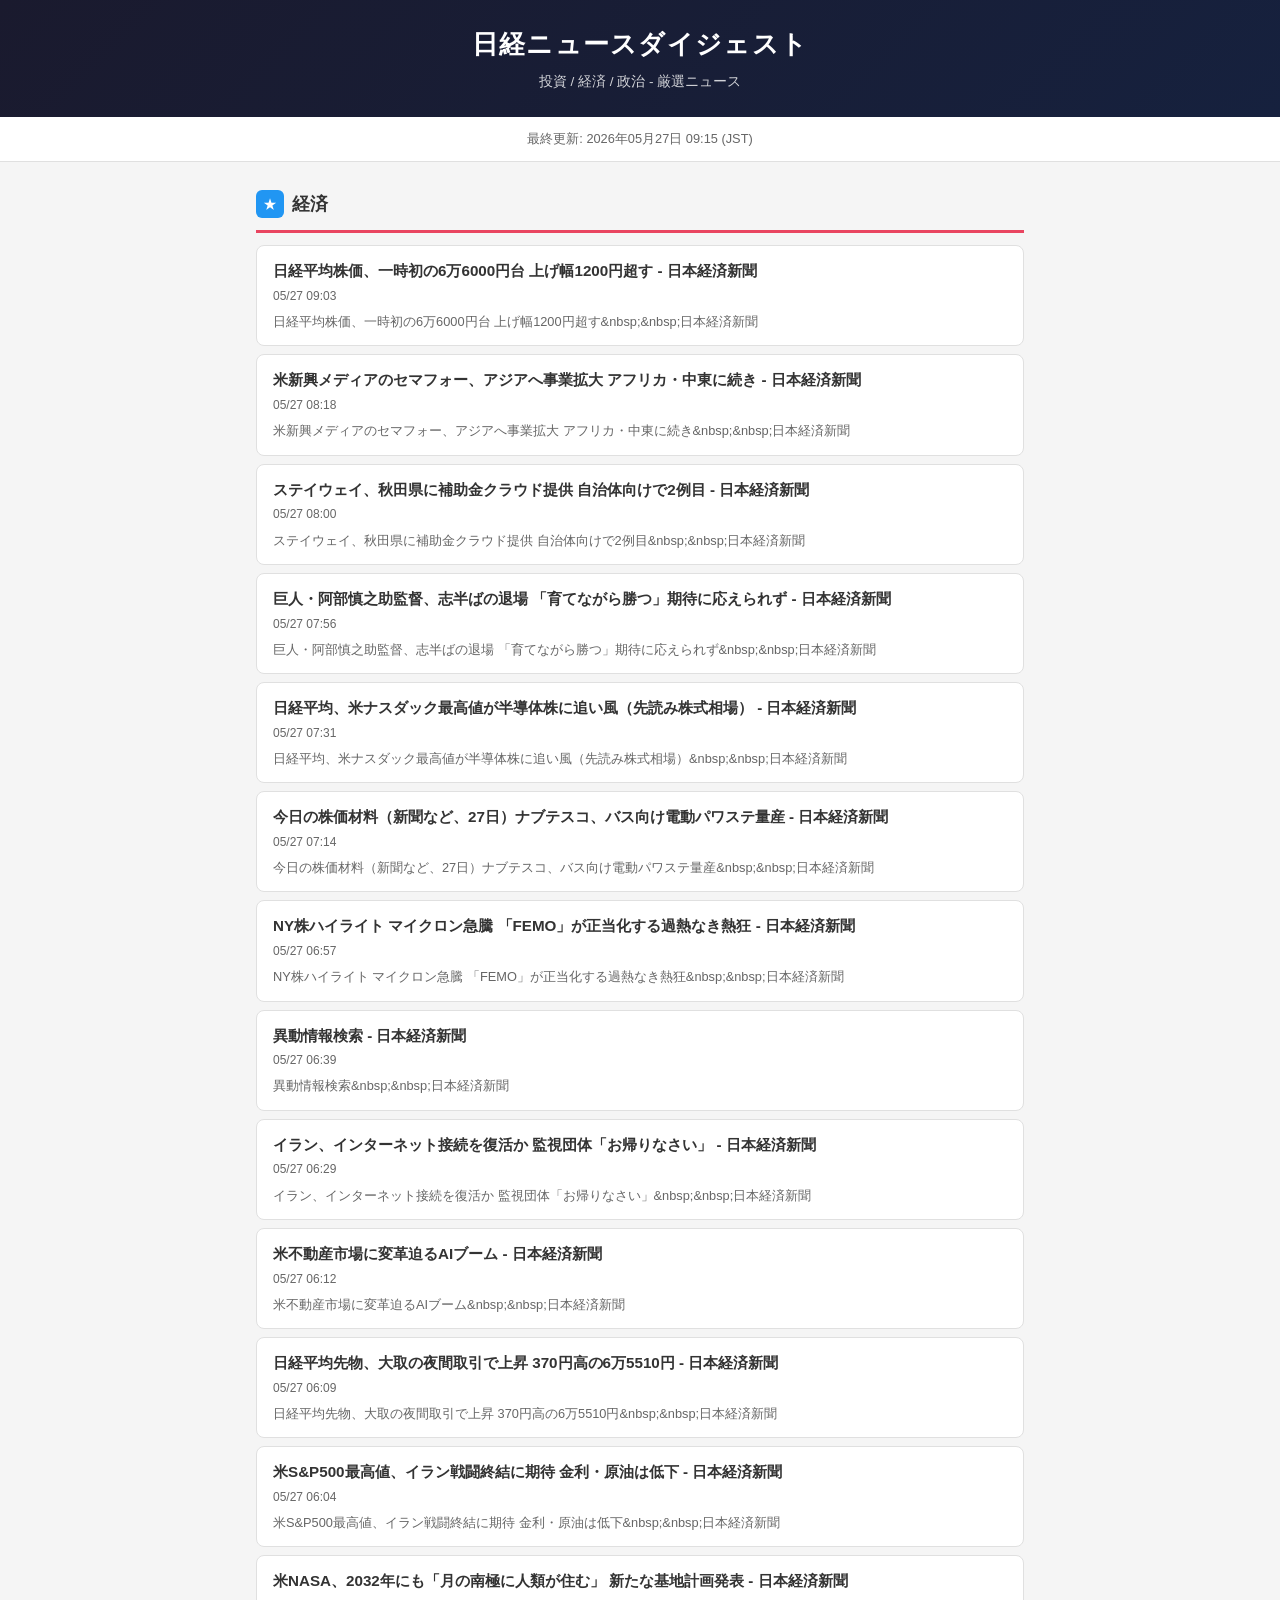
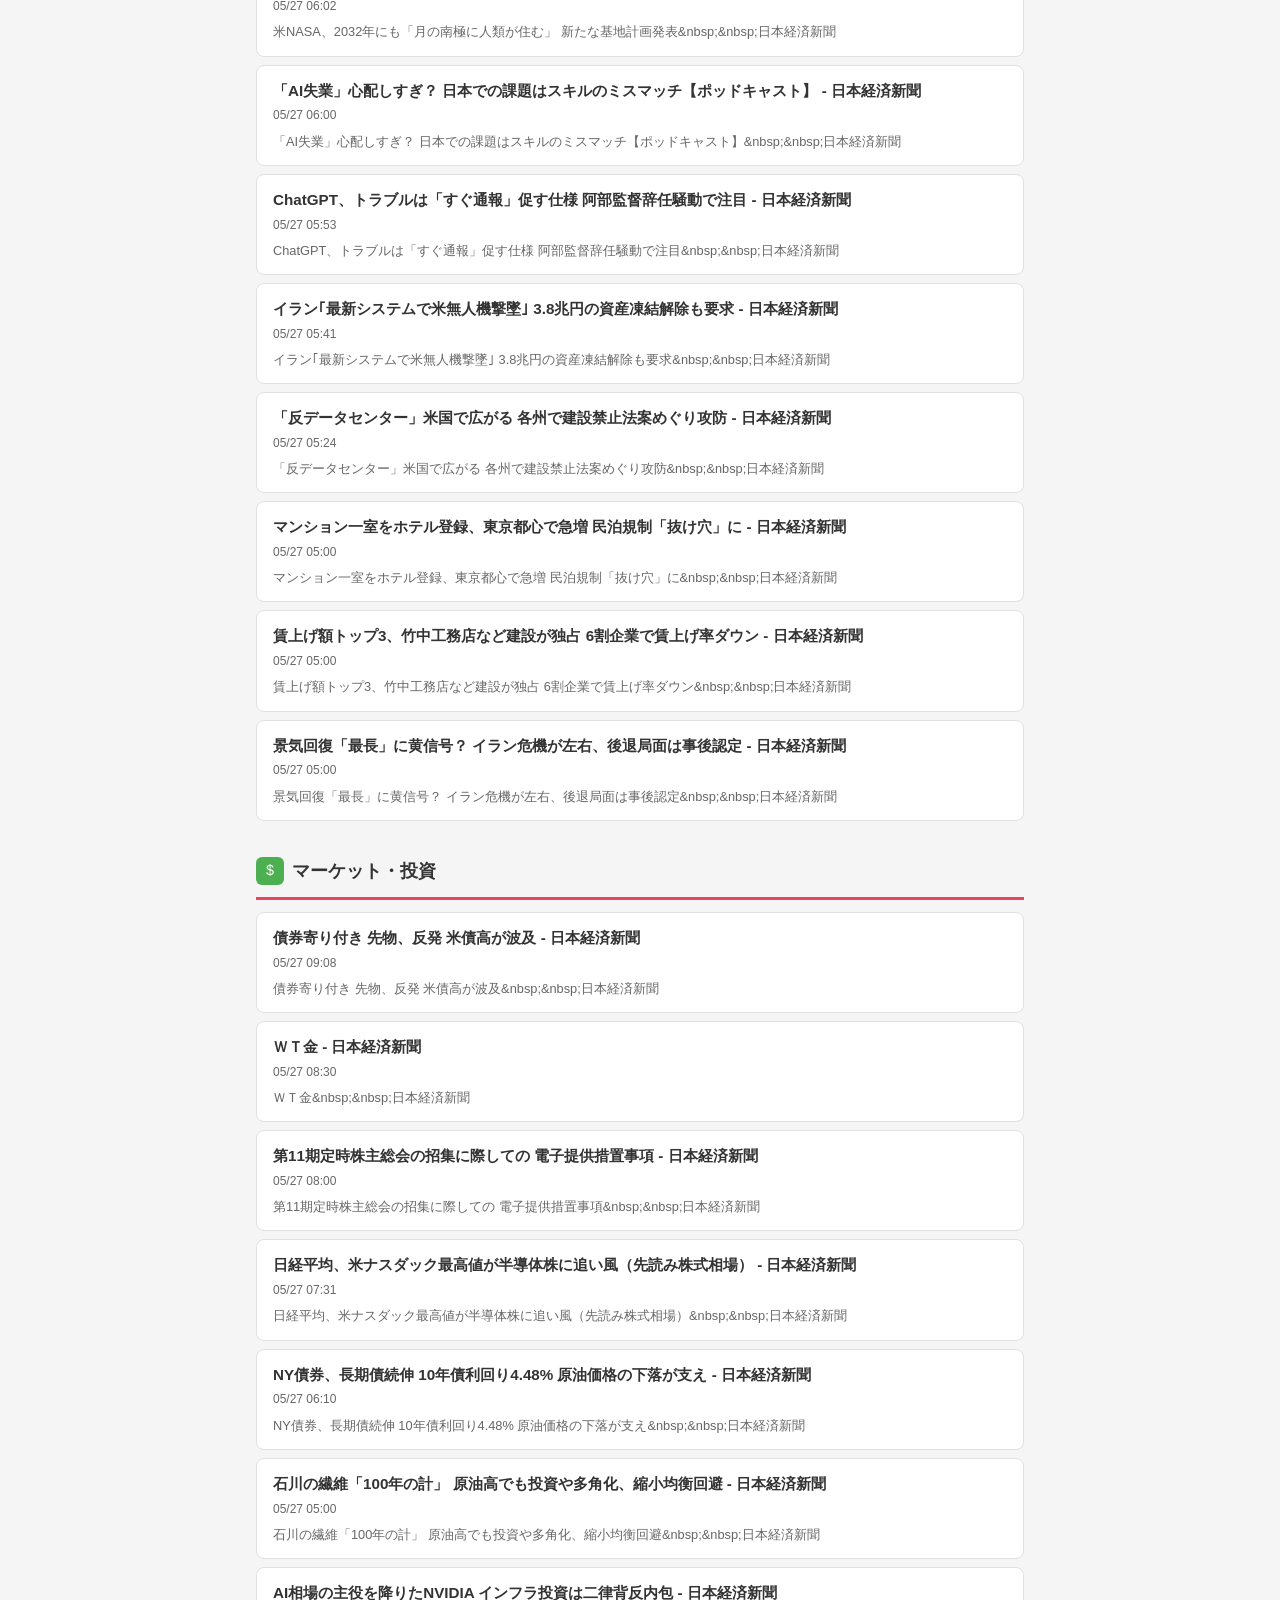
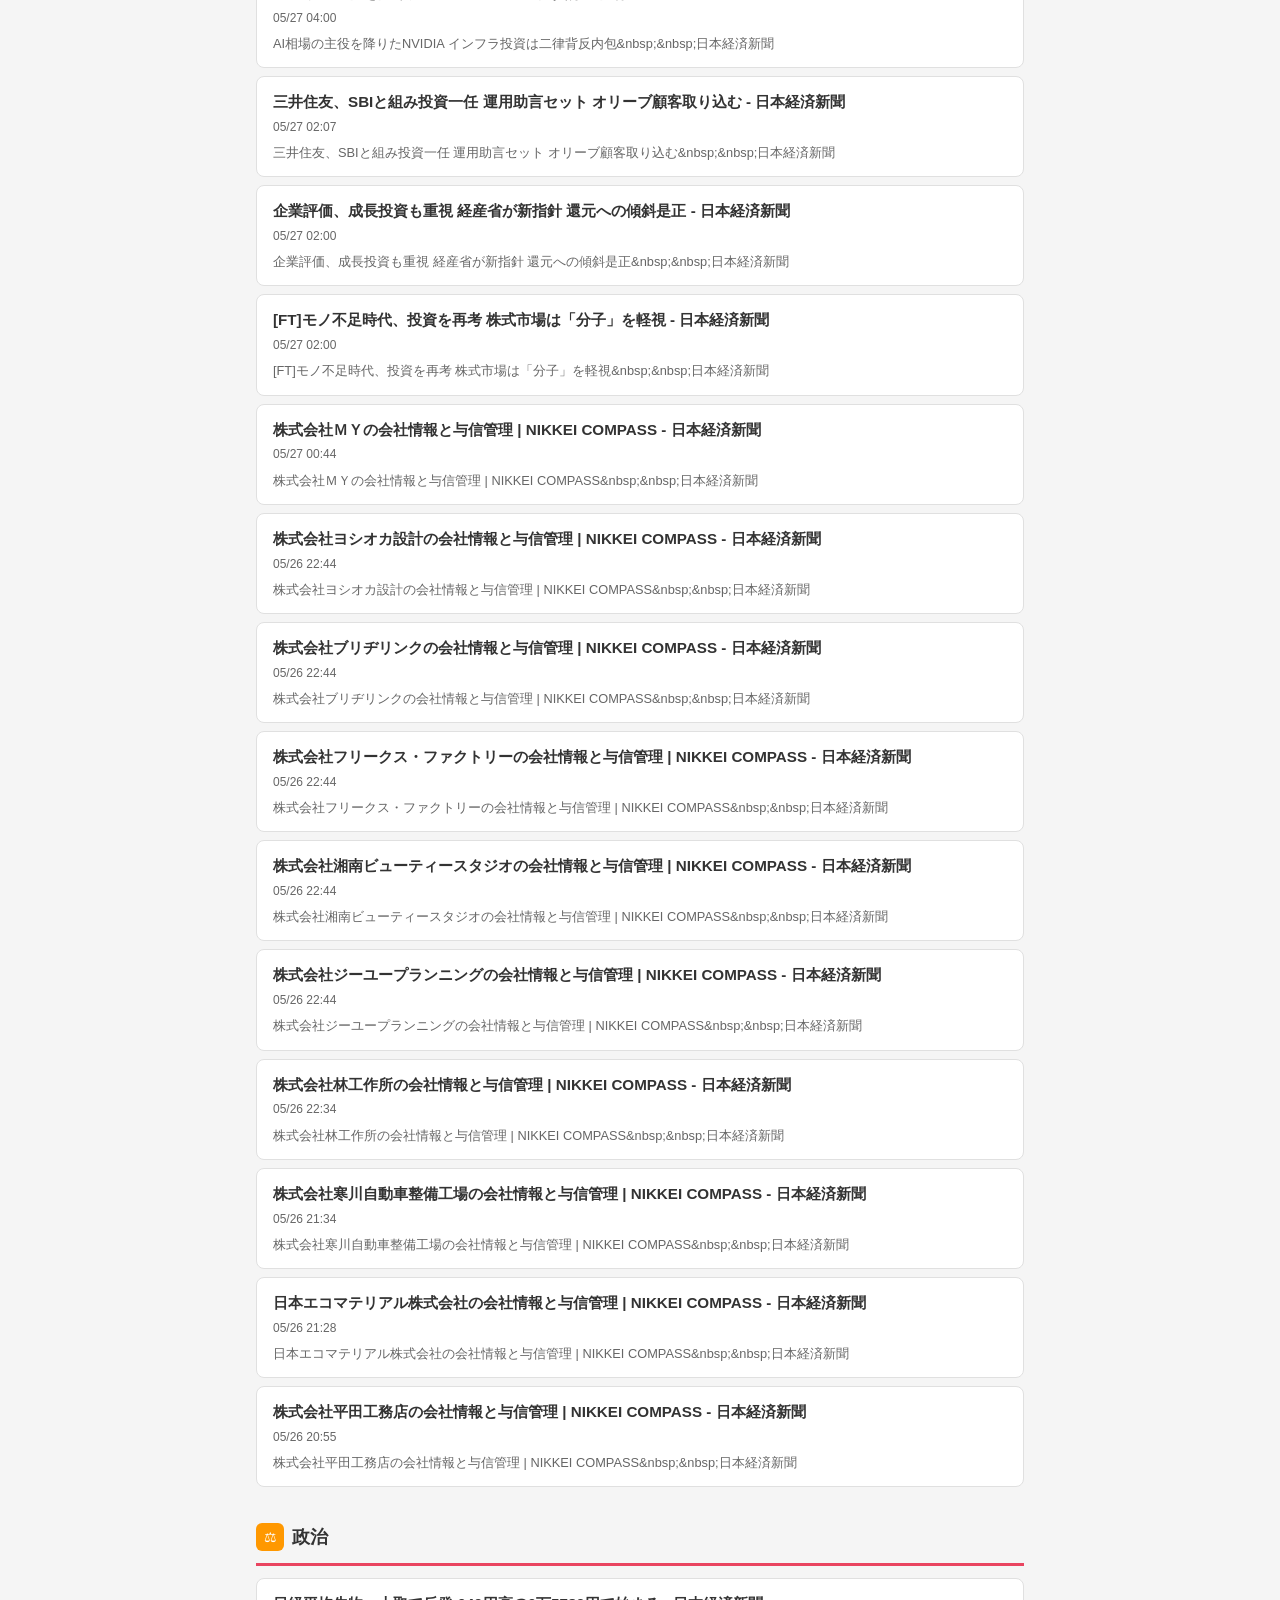
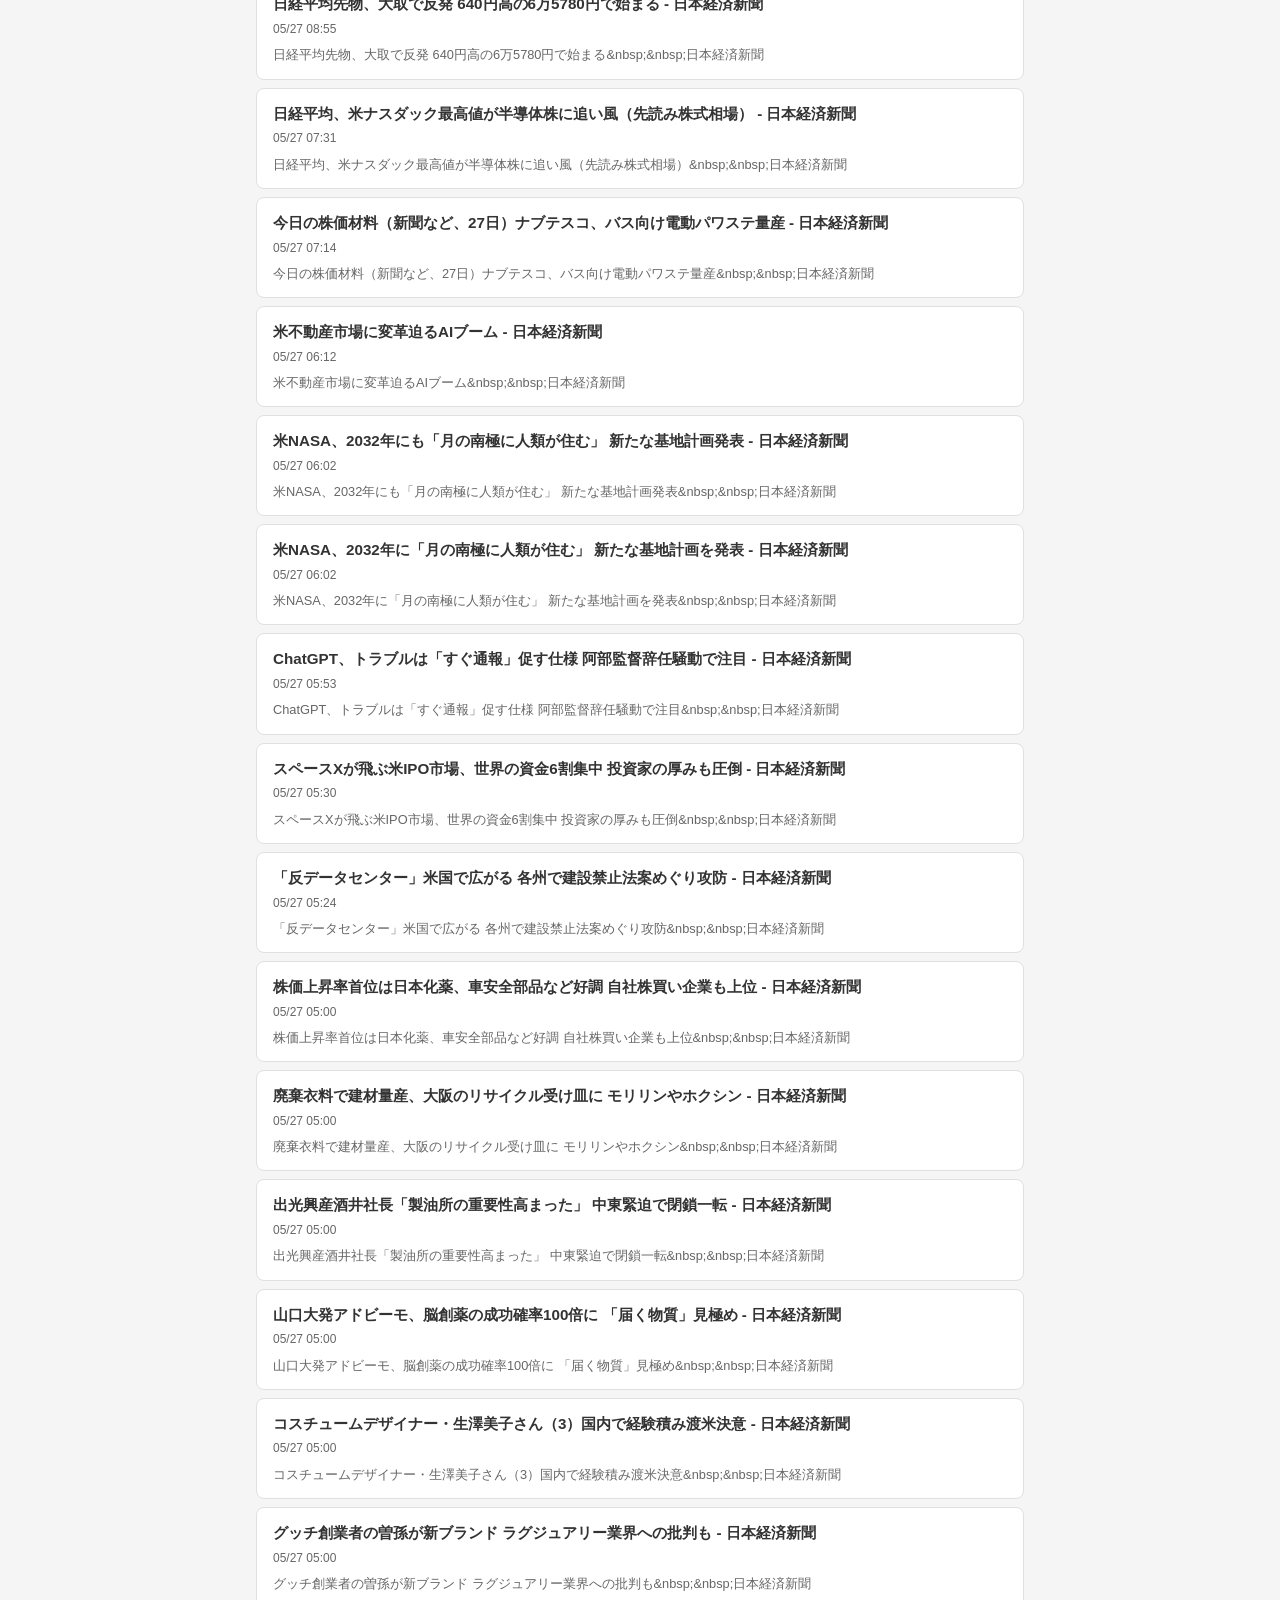
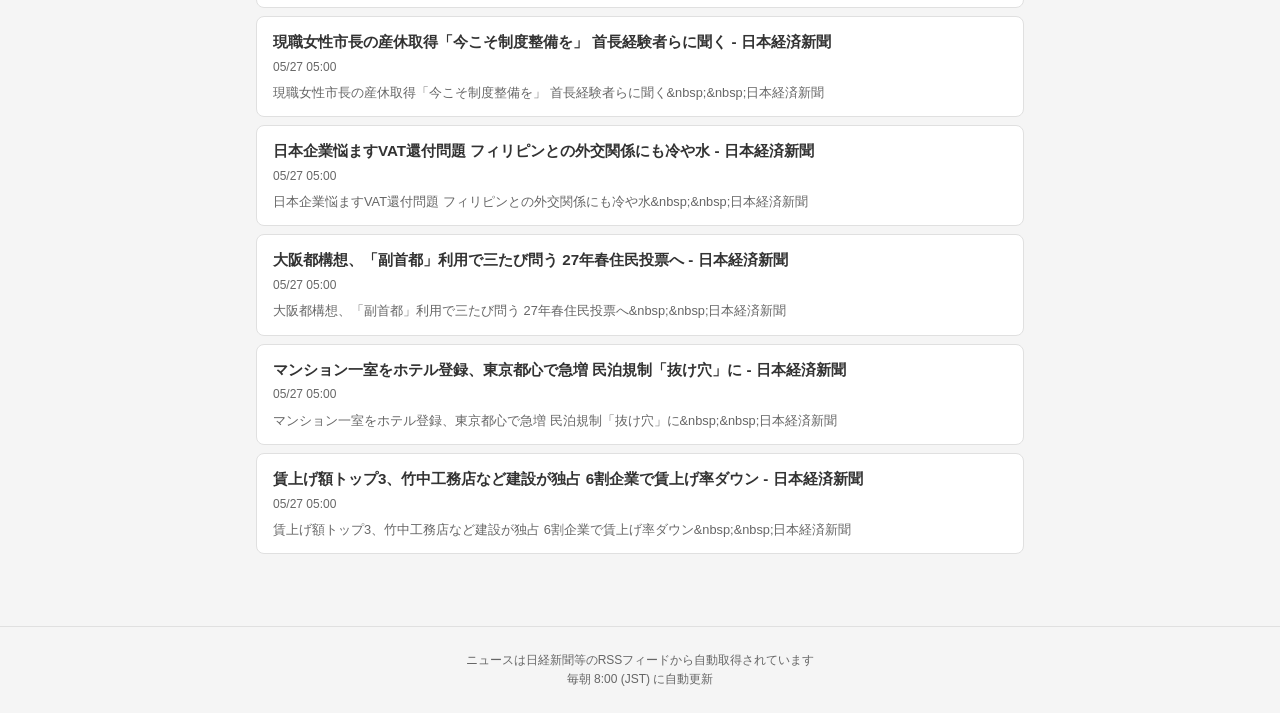
==== commit d53edd0b: "Update news digest - 2026-05-27 09:15 JST" ====
--- a/docs/index.html
+++ b/docs/index.html
@@ -3,7 +3,7 @@
 <head>
     <meta charset="UTF-8">
     <meta name="viewport" content="width=device-width, initial-scale=1.0">
-    <title>日経ニュースダイジェスト - 2026年05月26日</title>
+    <title>日経ニュースダイジェスト - 2026年05月27日</title>
     <style>
         :root {
             --primary: #1a1a2e;
@@ -201,7 +201,7 @@
     </header>
 
     <div class="update-info">
-        最終更新: 2026年05月26日 09:12 (JST)
+        最終更新: 2026年05月27日 09:15 (JST)
     </div>
 
     <div class="container">
@@ -218,281 +218,281 @@
             <ul class="article-list">
                 
                 <li class="article-item">
-                    <a href="https://news.google.com/rss/articles/CBMibEFVX3lxTFA5aEhrUk5yQjBYT2RxMGM5ZHZCQ3Frc2ZMSVJ1OW8zT3ZNdkF6b2x0OUFUYmwxbVJrbXdfQThDaFJKcm01ZC03LTl1anhlWkRSUzNxdm1peWp3T1Qtcmp0bWVHX2xXNGd3SnhldQ?oc=5" target="_blank" rel="noopener noreferrer">
-                        <div class="article-title">日本の対外純資産、2025年末は561兆7504億円 中国に抜かれ3位に - 日本経済新聞</div>
-                        <div class="article-meta">
-                            
-                            <span class="article-time">05/26 09:05</span>
-                            
-                        </div>
-                        
-                        <div class="article-summary">日本の対外純資産、2025年末は561兆7504億円 中国に抜かれ3位に&amp;nbsp;&amp;nbsp;日本経済新聞</div>
-                        
-                    </a>
-                </li>
-                
-                <li class="article-item">
-                    <a href="https://news.google.com/rss/articles/CBMibEFVX3lxTE5xZURWTUd6OWdKVE5VQ2dybEx6SDEyeTdvNWJiMHQ0cGNZWFZLYWo0T0RzSjBDMDZHNW9mT0ZVVjctSWhYMS0wd2xPaGx1MXlMX19MSzRIRWxQWUpsZXFTTmlrenZxUWZkWmtCNQ?oc=5" target="_blank" rel="noopener noreferrer">
-                        <div class="article-title">国内長短金利差、拡大にブレーキ 需給の緩みに一巡感 - 日本経済新聞</div>
-                        <div class="article-meta">
-                            
-                            <span class="article-time">05/26 08:55</span>
-                            
-                        </div>
-                        
-                        <div class="article-summary">国内長短金利差、拡大にブレーキ 需給の緩みに一巡感&amp;nbsp;&amp;nbsp;日本経済新聞</div>
-                        
-                    </a>
-                </li>
-                
-                <li class="article-item">
-                    <a href="https://news.google.com/rss/articles/CBMidkFVX3lxTE5nOVZ4NnVKcjFZbTJMeFF5Ymp0a1NMLTk1VUI3OXBDS2l0R251d0luUjdOZWlLLWJ6dEh1XzJ2M1pqYU84WEhMcnRGQmNtRkl2LVFtZ3JqZV9BclZCZmpCbDBFVEhzbDUwenJwZDhmSmF3ZGlsRFE?oc=5" target="_blank" rel="noopener noreferrer">
-                        <div class="article-title">天川和彦のニュース・発言など最新記事 - 日本経済新聞</div>
-                        <div class="article-meta">
-                            
-                            <span class="article-time">05/26 08:31</span>
-                            
-                        </div>
-                        
-                        <div class="article-summary">天川和彦のニュース・発言など最新記事&amp;nbsp;&amp;nbsp;日本経済新聞</div>
-                        
-                    </a>
-                </li>
-                
-                <li class="article-item">
-                    <a href="https://news.google.com/rss/articles/CBMibEFVX3lxTFBtNG05VW1ZZWtrUlFuS1ZwN1dyTW0yQ2F3SjlOazl0Q3RCSmVfTWlPejhFQ1FXaTBidDQ5Q0F1ZVpfWmdJcG8zYWlHTEpwUnJSWldDbllidHJvWElQVTBZTElJX211aVNBTUJQXw?oc=5" target="_blank" rel="noopener noreferrer">
-                        <div class="article-title">FRB「メインシナリオは利下げ」 米モルガン・スタンレーのカーペンター氏 - 日本経済新聞</div>
-                        <div class="article-meta">
-                            
-                            <span class="article-time">05/26 08:17</span>
-                            
-                        </div>
-                        
-                        <div class="article-summary">FRB「メインシナリオは利下げ」 米モルガン・スタンレーのカーペンター氏&amp;nbsp;&amp;nbsp;日本経済新聞</div>
-                        
-                    </a>
-                </li>
-                
-                <li class="article-item">
-                    <a href="https://news.google.com/rss/articles/CBMibEFVX3lxTFBsSW1EcHAzd0RYcVpsUUpyS0twaExQb283NUVYbFlHTkhReDZnMlg3U3dFSXJZV2pISjM0a0VWZ09BSEhWOHF4R0pROFEtMWdYWG1pWXQ1SlNMOVkyRkZ3UWNBUGdJblNkb1hZRg?oc=5" target="_blank" rel="noopener noreferrer">
-                        <div class="article-title">MLB:村上宗隆、8試合ぶり18号 西田陸浮はデビュー戦で初安打 - 日本経済新聞</div>
-                        <div class="article-meta">
-                            
-                            <span class="article-time">05/26 08:12</span>
-                            
-                        </div>
-                        
-                        <div class="article-summary">MLB:村上宗隆、8試合ぶり18号 西田陸浮はデビュー戦で初安打&amp;nbsp;&amp;nbsp;日本経済新聞</div>
-                        
-                    </a>
-                </li>
-                
-                <li class="article-item">
-                    <a href="https://news.google.com/rss/articles/CBMibEFVX3lxTE5oVF91SXh3U2k3YlNwLXpLbV9oVjg4bEJoLUp5UkNvNDRac1FRczVHM2NkNFoyNUo2NkRWMS1PVVhvbXhfOGlsZVJzVHdILWp2d3NweUNDblRaNU00dHFNV2pSelJaYnNHR1k4Uw?oc=5" target="_blank" rel="noopener noreferrer">
-                        <div class="article-title">ロシア、キーウの外国人に退避要求 「意思決定中枢」への攻撃を警告 - 日本経済新聞</div>
-                        <div class="article-meta">
-                            
-                            <span class="article-time">05/26 07:38</span>
-                            
-                        </div>
-                        
-                        <div class="article-summary">ロシア、キーウの外国人に退避要求 「意思決定中枢」への攻撃を警告&amp;nbsp;&amp;nbsp;日本経済新聞</div>
-                        
-                    </a>
-                </li>
-                
-                <li class="article-item">
-                    <a href="https://news.google.com/rss/articles/CBMibEFVX3lxTE9ub2ZTTEU5b3hEWmhaUWdGckpDb01aYm5ldVdqM05Vc3NPRXRtanVDSXRhb1loUGhiVDhPYmtiY3ROVVM3cl84SjFVcnpUQ21qdnAzTElDSXdSbVF6UU9aVlQ0UTRqMzE2bGcxSQ?oc=5" target="_blank" rel="noopener noreferrer">
-                        <div class="article-title">日経平均株価、中東情勢の緩和期待が支え（先読み株式相場） - 日本経済新聞</div>
-                        <div class="article-meta">
-                            
-                            <span class="article-time">05/26 07:30</span>
-                            
-                        </div>
-                        
-                        <div class="article-summary">日経平均株価、中東情勢の緩和期待が支え（先読み株式相場）&amp;nbsp;&amp;nbsp;日本経済新聞</div>
-                        
-                    </a>
-                </li>
-                
-                <li class="article-item">
-                    <a href="https://news.google.com/rss/articles/CBMibEFVX3lxTE1xbVpFdFBERlJkc0pELWZaRlhXMnhEek5LNEFJMG45OWthd1lvbVhrWFBRMUpSeGRCV2RxNXFNNkY0Zm1qWkdGVFEwSDZYODNyZEExVEdtOFctTVNnbDRlMFc3UkowcFdnWjlfYQ?oc=5" target="_blank" rel="noopener noreferrer">
-                        <div class="article-title">今日の株価材料（新聞など、26日）芝浦機の純利益94%増 27年3月期 - 日本経済新聞</div>
-                        <div class="article-meta">
-                            
-                            <span class="article-time">05/26 07:29</span>
-                            
-                        </div>
-                        
-                        <div class="article-summary">今日の株価材料（新聞など、26日）芝浦機の純利益94%増 27年3月期&amp;nbsp;&amp;nbsp;日本経済新聞</div>
-                        
-                    </a>
-                </li>
-                
-                <li class="article-item">
-                    <a href="https://news.google.com/rss/articles/[base64]?oc=5" target="_blank" rel="noopener noreferrer">
-                        <div class="article-title">1都10県、家電店販売額6.9%増 - 日本経済新聞</div>
-                        <div class="article-meta">
-                            
-                            <span class="article-time">05/26 07:17</span>
-                            
-                        </div>
-                        
-                        <div class="article-summary">1都10県、家電店販売額6.9%増&amp;nbsp;&amp;nbsp;日本経済新聞</div>
-                        
-                    </a>
-                </li>
-                
-                <li class="article-item">
-                    <a href="https://news.google.com/rss/articles/CBMibEFVX3lxTFBMOVBFeVZrRjZULWVzd1F5THI3TWdBV092TFhFZG9GMGRUblkwNlNaZEdVc0N6ZzFKLS1CbWJaMlhJbHVZTUxxdWlmUU1MdHBSUUtmU2FfemZuMnlYNEJqYVNiZVJCMzdLV3prcQ?oc=5" target="_blank" rel="noopener noreferrer">
-                        <div class="article-title">ミュトス利用の米モジラ、日本企業には「サイバー防御の人員増やせ」 - 日本経済新聞</div>
-                        <div class="article-meta">
-                            
-                            <span class="article-time">05/26 05:46</span>
-                            
-                        </div>
-                        
-                        <div class="article-summary">ミュトス利用の米モジラ、日本企業には「サイバー防御の人員増やせ」&amp;nbsp;&amp;nbsp;日本経済新聞</div>
-                        
-                    </a>
-                </li>
-                
-                <li class="article-item">
-                    <a href="https://news.google.com/rss/articles/CBMibEFVX3lxTE5YYldNYXh0SjdiY0xDSG8xVk1JRC1DTzZ5al9yRFBvanJwUi04WVp1b3ZZaGZ0RTQzcGt4NE44Z2NpNTlsby1CWFo0NXA4TUxxSjVRaWVaYWZSZmNNWWhNdUFVSXFQSDFMVXFVLQ?oc=5" target="_blank" rel="noopener noreferrer">
-                        <div class="article-title">サッカーW杯イラン代表、合宿地をメキシコに変更 米国が宿泊拒否 - 日本経済新聞</div>
-                        <div class="article-meta">
-                            
-                            <span class="article-time">05/26 05:29</span>
-                            
-                        </div>
-                        
-                        <div class="article-summary">サッカーW杯イラン代表、合宿地をメキシコに変更 米国が宿泊拒否&amp;nbsp;&amp;nbsp;日本経済新聞</div>
-                        
-                    </a>
-                </li>
-                
-                <li class="article-item">
-                    <a href="https://news.google.com/rss/articles/CBMibEFVX3lxTFBUUWR0LVF3TC04MFRqdHR1SFMzREMxQ0dfQU5iWjItT08zclhRSmxTTlVmdzc0Z1VncVBtcWxGXzNhZ0NBQTk2ZFdfRXkxRDBCUjBOeTFsYm5QdTl2MTNPTWlBVlFZQVNUTmJwUw?oc=5" target="_blank" rel="noopener noreferrer">
-                        <div class="article-title">フェラーリが1億円の初EV 鬼門のスポーツ車電動化、狙う環境志向層 - 日本経済新聞</div>
-                        <div class="article-meta">
-                            
-                            <span class="article-time">05/26 05:10</span>
-                            
-                        </div>
-                        
-                        <div class="article-summary">フェラーリが1億円の初EV 鬼門のスポーツ車電動化、狙う環境志向層&amp;nbsp;&amp;nbsp;日本経済新聞</div>
-                        
-                    </a>
-                </li>
-                
-                <li class="article-item">
-                    <a href="https://news.google.com/rss/articles/CBMibEFVX3lxTE9SM0c0YXhfdzlNSS1DbmtfQWZBcXB2eUZPQXdwa05ia1hLdXZiUFJYU2NCNFhzbDdXcVJJM3dpNGdwQWpWWkxJRXFEc1RLWk9RbkwyZTIwV05fSHBKYTVfOW1GazlEaTVUSm9yMg?oc=5" target="_blank" rel="noopener noreferrer">
-                        <div class="article-title">富士電機、データセンターの冷却電力85%削減 「水冷式」機器開発 - 日本経済新聞</div>
-                        <div class="article-meta">
-                            
-                            <span class="article-time">05/26 05:00</span>
-                            
-                        </div>
-                        
-                        <div class="article-summary">富士電機、データセンターの冷却電力85%削減 「水冷式」機器開発&amp;nbsp;&amp;nbsp;日本経済新聞</div>
-                        
-                    </a>
-                </li>
-                
-                <li class="article-item">
-                    <a href="https://news.google.com/rss/articles/CBMibEFVX3lxTE9yMHF2ZUI4V1JPeGJ3dWU5N1pRSzc2cEZ1X3gtNl9WR1RoZndBZTVqTG13MEhOMkY5S0w1cEZsaXVqT0t0bXljUkoyOTZCTmJ1ZnBZeW1seU1fT1NfQmZId3U0VXNWc1ZGZHlYbw?oc=5" target="_blank" rel="noopener noreferrer">
-                        <div class="article-title">固定資産税など「スマホ納付」1億件 3年で9倍、地方税収の4割に - 日本経済新聞</div>
-                        <div class="article-meta">
-                            
-                            <span class="article-time">05/26 05:00</span>
-                            
-                        </div>
-                        
-                        <div class="article-summary">固定資産税など「スマホ納付」1億件 3年で9倍、地方税収の4割に&amp;nbsp;&amp;nbsp;日本経済新聞</div>
-                        
-                    </a>
-                </li>
-                
-                <li class="article-item">
-                    <a href="https://news.google.com/rss/articles/CBMibEFVX3lxTFBCaUNqblVWVlhLZjdfM1d1ZlpDRFpIdmZLMUhuZXBXb05RTjhCVS1FSm1ySWc5ejczNkxxNEpQbnVkNUpoRTllU0txaWtOWi0yVWRfY2UxeEZ1X0d1eE9lZWI3bVVJb0pfMks2cA?oc=5" target="_blank" rel="noopener noreferrer">
-                        <div class="article-title">マネーフォワード、口座連携の全復旧に時間 一部銀行の慎重対応続く - 日本経済新聞</div>
-                        <div class="article-meta">
-                            
-                            <span class="article-time">05/26 05:00</span>
-                            
-                        </div>
-                        
-                        <div class="article-summary">マネーフォワード、口座連携の全復旧に時間 一部銀行の慎重対応続く&amp;nbsp;&amp;nbsp;日本経済新聞</div>
-                        
-                    </a>
-                </li>
-                
-                <li class="article-item">
-                    <a href="https://news.google.com/rss/articles/CBMibEFVX3lxTE5YcGVBV0dmQmhCUEx2MEhMb0stV0JKWlFPNXduWU9GZkdKcElPQmRjWFFTR0tORWI4THB5cTUydnNjekhwRGltQ2FEVk9qQWc2bEQ1TkNQcElpNkZBOEtaTUtiY2lZNGc2NHJPMQ?oc=5" target="_blank" rel="noopener noreferrer">
-                        <div class="article-title">中古車ウィーカーズ、伊藤忠がAIで再建挑む 27年度黒字化へ課題なお - 日本経済新聞</div>
-                        <div class="article-meta">
-                            
-                            <span class="article-time">05/26 05:00</span>
-                            
-                        </div>
-                        
-                        <div class="article-summary">中古車ウィーカーズ、伊藤忠がAIで再建挑む 27年度黒字化へ課題なお&amp;nbsp;&amp;nbsp;日本経済新聞</div>
-                        
-                    </a>
-                </li>
-                
-                <li class="article-item">
-                    <a href="https://news.google.com/rss/articles/CBMibEFVX3lxTE1rX28zME9ndDNRX1ZnMjhyNDJRaGpGQVRZRVN3bldQT2JNNUZ2TjJVZVZlbWxjVFlpSTVKLXRkRkUwMTlmaFF1S0Y1bVdSbk5yYk0xVTB2X2prdWtlQ1dRR00wY3dhb3Jja0xRUg?oc=5" target="_blank" rel="noopener noreferrer">
-                        <div class="article-title">「限界はない」「米国のまねは嫌い」 セブン&amp;アイ鈴木敏文氏の哲学 - 日本経済新聞</div>
-                        <div class="article-meta">
-                            
-                            <span class="article-time">05/26 05:00</span>
-                            
-                        </div>
-                        
-                        <div class="article-summary">「限界はない」「米国のまねは嫌い」 セブン&amp;アイ鈴木敏文氏の哲学&amp;nbsp;&amp;nbsp;日本経済新聞</div>
-                        
-                    </a>
-                </li>
-                
-                <li class="article-item">
-                    <a href="https://news.google.com/rss/articles/CBMibEFVX3lxTE5LbEdpUXN2YVJyNkZGalNpSVNOcnlIY3pkMndQN3drLS1nZmxCdUxrOW9INlQ3VXZzQkpXYXZESll5Nm1oR0hhMUYxY2JSODlpNDBWZVhkR1l0WjI1enVCWDU5NTVKVG14SXNWVA?oc=5" target="_blank" rel="noopener noreferrer">
-                        <div class="article-title">ナフサ不足の今こそ「脱プラ」生活 節約と両立、代替品で無理なく - 日本経済新聞</div>
-                        <div class="article-meta">
-                            
-                            <span class="article-time">05/26 05:00</span>
-                            
-                        </div>
-                        
-                        <div class="article-summary">ナフサ不足の今こそ「脱プラ」生活 節約と両立、代替品で無理なく&amp;nbsp;&amp;nbsp;日本経済新聞</div>
-                        
-                    </a>
-                </li>
-                
-                <li class="article-item">
-                    <a href="https://news.google.com/rss/articles/CBMibEFVX3lxTE9kV21QWXJpODl2LWgxWFpwLVByb2hJdzAwWVpTeFNYQmVZbWtKVEs0UngzY1Q5SXhsQ3pTX09kNENZY0ZVZ05LZ01NdlN2bUxqTldQc0JYQ2NRSWlHSG1GaFFhdFVTSkJReHNMOQ?oc=5" target="_blank" rel="noopener noreferrer">
-                        <div class="article-title">日米豪印「クアッド」再結束探る 対中国・イラン情勢、重なる思惑 - 日本経済新聞</div>
-                        <div class="article-meta">
-                            
-                            <span class="article-time">05/26 05:00</span>
-                            
-                        </div>
-                        
-                        <div class="article-summary">日米豪印「クアッド」再結束探る 対中国・イラン情勢、重なる思惑&amp;nbsp;&amp;nbsp;日本経済新聞</div>
-                        
-                    </a>
-                </li>
-                
-                <li class="article-item">
-                    <a href="https://news.google.com/rss/articles/CBMibEFVX3lxTE52MVkxTlZEc2dHT04zTTMzOUNmQXBobTdlbWt0a2VuMGQzRnRiVHBSSGRjSU5lMkVWMWVUQ3FZUndpVURTNkhqc2dSWktOMFBIdHZ5QjctSW1OYXE4bXV4U0tvYnVuRmQzU2Qxcw?oc=5" target="_blank" rel="noopener noreferrer">
-                        <div class="article-title">自治体の過剰インフラ「身の丈」に 水道代1.5倍回避へ供給区域半減 - 日本経済新聞</div>
-                        <div class="article-meta">
-                            
-                            <span class="article-time">05/26 05:00</span>
-                            
-                        </div>
-                        
-                        <div class="article-summary">自治体の過剰インフラ「身の丈」に 水道代1.5倍回避へ供給区域半減&amp;nbsp;&amp;nbsp;日本経済新聞</div>
+                    <a href="https://news.google.com/rss/articles/CBMibEFVX3lxTE9oTGFwOEJpdWlGTHpaaG91LVRmNGFlLVhzUkRsLUdtNFRoTEQxcU12aVpWbGtsWGN5OWNESW00bnZwVWNoaTdwSUN1azhSZHFoMXdwdHctQjZtZTE1UktWSFpHUmJkV1NGQzA3OQ?oc=5" target="_blank" rel="noopener noreferrer">
+                        <div class="article-title">日経平均株価、一時初の6万6000円台 上げ幅1200円超す - 日本経済新聞</div>
+                        <div class="article-meta">
+                            
+                            <span class="article-time">05/27 09:03</span>
+                            
+                        </div>
+                        
+                        <div class="article-summary">日経平均株価、一時初の6万6000円台 上げ幅1200円超す&amp;nbsp;&amp;nbsp;日本経済新聞</div>
+                        
+                    </a>
+                </li>
+                
+                <li class="article-item">
+                    <a href="https://news.google.com/rss/articles/CBMibEFVX3lxTE9ycDFYTkEwMEFCbV82VHU2dTl2RmdjSldncUhTT1FaV0stNjhlWGhjc3p4LTROeG56MVh0TkdPN3VPaExaZlJiTGN3dkFCSGNnN2plQkwwY1NnTmZJSE1sQ1JFN1czUTM3cFB4aw?oc=5" target="_blank" rel="noopener noreferrer">
+                        <div class="article-title">米新興メディアのセマフォー、アジアへ事業拡大 アフリカ・中東に続き - 日本経済新聞</div>
+                        <div class="article-meta">
+                            
+                            <span class="article-time">05/27 08:18</span>
+                            
+                        </div>
+                        
+                        <div class="article-summary">米新興メディアのセマフォー、アジアへ事業拡大 アフリカ・中東に続き&amp;nbsp;&amp;nbsp;日本経済新聞</div>
+                        
+                    </a>
+                </li>
+                
+                <li class="article-item">
+                    <a href="https://news.google.com/rss/articles/CBMibEFVX3lxTE9hT2lZQWV3cjZQaDIyekc4enI5a1JhcVJNcUxnWWZTWUQzNU9jT3hlSGJnR3F0cW9mb2tUM2JGcW5qaWxRdlpNWUtSSFpJSF95bDlhUUFTNGZoTFZLaXZ5NDcyM1BOWWRGbzdxbg?oc=5" target="_blank" rel="noopener noreferrer">
+                        <div class="article-title">ステイウェイ、秋田県に補助金クラウド提供 自治体向けで2例目 - 日本経済新聞</div>
+                        <div class="article-meta">
+                            
+                            <span class="article-time">05/27 08:00</span>
+                            
+                        </div>
+                        
+                        <div class="article-summary">ステイウェイ、秋田県に補助金クラウド提供 自治体向けで2例目&amp;nbsp;&amp;nbsp;日本経済新聞</div>
+                        
+                    </a>
+                </li>
+                
+                <li class="article-item">
+                    <a href="https://news.google.com/rss/articles/CBMibEFVX3lxTFBkTGF1VEtHQmpBQnRKV0x1WUYxOFJxVEs3SktIaTZpZDVhVkg2NDltRnlPNUFDN2hWOE41ZjN4M3UtLXphSDV4QUNoWmNHYkpmRlpCU3ZrdTh1c192Q3BKUGxZLUhRUFNPdVdleg?oc=5" target="_blank" rel="noopener noreferrer">
+                        <div class="article-title">巨人・阿部慎之助監督、志半ばの退場 「育てながら勝つ」期待に応えられず - 日本経済新聞</div>
+                        <div class="article-meta">
+                            
+                            <span class="article-time">05/27 07:56</span>
+                            
+                        </div>
+                        
+                        <div class="article-summary">巨人・阿部慎之助監督、志半ばの退場 「育てながら勝つ」期待に応えられず&amp;nbsp;&amp;nbsp;日本経済新聞</div>
+                        
+                    </a>
+                </li>
+                
+                <li class="article-item">
+                    <a href="https://news.google.com/rss/articles/CBMibEFVX3lxTE1sOVhfN3lNejVWSjFpZHR5V0JSLU9rUGM4WVNld2pmY0U2YlZNem5mbjk1T1JzN01CUWhhcWpOejdVa0pmVE41SlBueFBiUUVRZUJicHlTWHZPM2tMQTliSHVTTUdtZi1VY1JhYg?oc=5" target="_blank" rel="noopener noreferrer">
+                        <div class="article-title">日経平均、米ナスダック最高値が半導体株に追い風（先読み株式相場） - 日本経済新聞</div>
+                        <div class="article-meta">
+                            
+                            <span class="article-time">05/27 07:31</span>
+                            
+                        </div>
+                        
+                        <div class="article-summary">日経平均、米ナスダック最高値が半導体株に追い風（先読み株式相場）&amp;nbsp;&amp;nbsp;日本経済新聞</div>
+                        
+                    </a>
+                </li>
+                
+                <li class="article-item">
+                    <a href="https://news.google.com/rss/articles/CBMibEFVX3lxTE0xRXdvRDFIREpLYkhHVXJUQWI0bWg1VUFiUGI4aDlRbmRDT2U2VVdvVGhKcWZhMGFCS0dMczRJZk5xTGkzbGlGUXQ0SV9QTzRuc3dYbGduNEgtN2JWa1RHYTF3Z0hQdVNUT0thLQ?oc=5" target="_blank" rel="noopener noreferrer">
+                        <div class="article-title">今日の株価材料（新聞など、27日）ナブテスコ、バス向け電動パワステ量産 - 日本経済新聞</div>
+                        <div class="article-meta">
+                            
+                            <span class="article-time">05/27 07:14</span>
+                            
+                        </div>
+                        
+                        <div class="article-summary">今日の株価材料（新聞など、27日）ナブテスコ、バス向け電動パワステ量産&amp;nbsp;&amp;nbsp;日本経済新聞</div>
+                        
+                    </a>
+                </li>
+                
+                <li class="article-item">
+                    <a href="https://news.google.com/rss/articles/CBMibEFVX3lxTE9IV2xMSVZqdUUzb2ltenpRZFgzSDlxbElPczYwbHRJT3R4Yy00aHBoZ2M0ajJkYXY0V1BDcFlNYzJuakNOWGJSbG13eUM2c0QwS2VRb05jS1BGVHk2cWRKdHRKd0pmNWg2M3VlYg?oc=5" target="_blank" rel="noopener noreferrer">
+                        <div class="article-title">NY株ハイライト マイクロン急騰 「FEMO」が正当化する過熱なき熱狂 - 日本経済新聞</div>
+                        <div class="article-meta">
+                            
+                            <span class="article-time">05/27 06:57</span>
+                            
+                        </div>
+                        
+                        <div class="article-summary">NY株ハイライト マイクロン急騰 「FEMO」が正当化する過熱なき熱狂&amp;nbsp;&amp;nbsp;日本経済新聞</div>
+                        
+                    </a>
+                </li>
+                
+                <li class="article-item">
+                    <a href="https://news.google.com/rss/articles/CBMikAFBVV95cUxNZi1QMWhOOG1mSnNBc2VXUHQ2Q2pZRlVUQmFfeGg0aFJDbDZvTjFRSFU0ZHhWcjkwdjkwNUVVV053WWtqWGxIUU9DTldzMzZ3bUJzQWdLU2tSLVo2YTYzWFhXLS1lU2xCWDRNMktKS0JUM2g3LWJBeW5rd0twb0dIZHpqLXJfWXh6NnVzZ2xUWTk?oc=5" target="_blank" rel="noopener noreferrer">
+                        <div class="article-title">異動情報検索 - 日本経済新聞</div>
+                        <div class="article-meta">
+                            
+                            <span class="article-time">05/27 06:39</span>
+                            
+                        </div>
+                        
+                        <div class="article-summary">異動情報検索&amp;nbsp;&amp;nbsp;日本経済新聞</div>
+                        
+                    </a>
+                </li>
+                
+                <li class="article-item">
+                    <a href="https://news.google.com/rss/articles/CBMibEFVX3lxTE9tUUw2ZFFmd05ieWlGTXNMRzRWUkkwR1J2WEw3dXg0TlY5ckVNc25MY0p2TjFhNU56S1pqRGs0NDctOEhiU19aT0hRX0RUTGFEdXlTd3JhNU9hN0RCZ2tZNk9Icnp3SDNDMWk2Nw?oc=5" target="_blank" rel="noopener noreferrer">
+                        <div class="article-title">イラン、インターネット接続を復活か 監視団体「お帰りなさい」 - 日本経済新聞</div>
+                        <div class="article-meta">
+                            
+                            <span class="article-time">05/27 06:29</span>
+                            
+                        </div>
+                        
+                        <div class="article-summary">イラン、インターネット接続を復活か 監視団体「お帰りなさい」&amp;nbsp;&amp;nbsp;日本経済新聞</div>
+                        
+                    </a>
+                </li>
+                
+                <li class="article-item">
+                    <a href="https://news.google.com/rss/articles/CBMibEFVX3lxTE0tdlZRbW55V3prRVNkeG1tZXFnVXd1blRLb1BwV1cxeFpYSlNUR1E5b0VDZ252SWtYdUpTNF9uZktvUUY0d3djSkpXclZWRFZaMGdTOTc5WFIxSjJqbGpGZ2xnMVJpVTZBa2JRag?oc=5" target="_blank" rel="noopener noreferrer">
+                        <div class="article-title">米不動産市場に変革迫るAIブーム - 日本経済新聞</div>
+                        <div class="article-meta">
+                            
+                            <span class="article-time">05/27 06:12</span>
+                            
+                        </div>
+                        
+                        <div class="article-summary">米不動産市場に変革迫るAIブーム&amp;nbsp;&amp;nbsp;日本経済新聞</div>
+                        
+                    </a>
+                </li>
+                
+                <li class="article-item">
+                    <a href="https://news.google.com/rss/articles/CBMibEFVX3lxTE40cVpsenBqZ21VVl9IVGxxX3NlWUZycjFFcWltQVBoT2pYbHpZbmtrbXM3dk5LbzZfRFRzQ3BSaWhfWEY4WmhveWF4ZHpjZHJMZ281cjZvY1p1N3FOTFlDODZjMmQ2YlRMcnd1dw?oc=5" target="_blank" rel="noopener noreferrer">
+                        <div class="article-title">日経平均先物、大取の夜間取引で上昇 370円高の6万5510円 - 日本経済新聞</div>
+                        <div class="article-meta">
+                            
+                            <span class="article-time">05/27 06:09</span>
+                            
+                        </div>
+                        
+                        <div class="article-summary">日経平均先物、大取の夜間取引で上昇 370円高の6万5510円&amp;nbsp;&amp;nbsp;日本経済新聞</div>
+                        
+                    </a>
+                </li>
+                
+                <li class="article-item">
+                    <a href="https://news.google.com/rss/articles/CBMibEFVX3lxTE05WWNPMkdIT2JJN1l6eFdudl9xbkhDZWpyaXVsNFFHSFNUam5tQW5lbFIydGdLZHlOQ3ZhU1pkR3B4NHJsU1dHbVhTWHBwSHpIM2gzQUV4NXNkajJpbXBJV2hoSUR1Zng2SjY0bg?oc=5" target="_blank" rel="noopener noreferrer">
+                        <div class="article-title">米S&amp;P500最高値、イラン戦闘終結に期待 金利・原油は低下 - 日本経済新聞</div>
+                        <div class="article-meta">
+                            
+                            <span class="article-time">05/27 06:04</span>
+                            
+                        </div>
+                        
+                        <div class="article-summary">米S&amp;P500最高値、イラン戦闘終結に期待 金利・原油は低下&amp;nbsp;&amp;nbsp;日本経済新聞</div>
+                        
+                    </a>
+                </li>
+                
+                <li class="article-item">
+                    <a href="https://news.google.com/rss/articles/CBMibEFVX3lxTE9mRjBadkdpNy0ya01BSGhPcVZReXFSUmsta2RueEUwUHBMa3FyUnJFUEtrT1NGeHZKY01YWGZDQWdWNzd5YktWYWpkamdxaGo2OFdfX0dMUnJwNHRNQVBldXF5SmZ3TDM4emVnZg?oc=5" target="_blank" rel="noopener noreferrer">
+                        <div class="article-title">米NASA、2032年にも「月の南極に人類が住む」 新たな基地計画発表 - 日本経済新聞</div>
+                        <div class="article-meta">
+                            
+                            <span class="article-time">05/27 06:02</span>
+                            
+                        </div>
+                        
+                        <div class="article-summary">米NASA、2032年にも「月の南極に人類が住む」 新たな基地計画発表&amp;nbsp;&amp;nbsp;日本経済新聞</div>
+                        
+                    </a>
+                </li>
+                
+                <li class="article-item">
+                    <a href="https://news.google.com/rss/articles/CBMibEFVX3lxTE9RZU1SLUJwbmc1dTlPTngzdTRraVFLUDVNc1czUHFvbm40ZFBfQ245dHlxSVN3aHFfenhoWEFmWGNIQVU1dnV0Yzl4eFZ4MHZNYTRNX0pnUzhSaHFqamlDNFdvWGltcXYzMFU2Rg?oc=5" target="_blank" rel="noopener noreferrer">
+                        <div class="article-title">「AI失業」心配しすぎ？ 日本での課題はスキルのミスマッチ【ポッドキャスト】 - 日本経済新聞</div>
+                        <div class="article-meta">
+                            
+                            <span class="article-time">05/27 06:00</span>
+                            
+                        </div>
+                        
+                        <div class="article-summary">「AI失業」心配しすぎ？ 日本での課題はスキルのミスマッチ【ポッドキャスト】&amp;nbsp;&amp;nbsp;日本経済新聞</div>
+                        
+                    </a>
+                </li>
+                
+                <li class="article-item">
+                    <a href="https://news.google.com/rss/articles/CBMibEFVX3lxTFBSdXU1MFdvdFJtOTA2WjFTZVpKdzlTVFVGWEJBS3d2NWFib0lka3VGalhtWXpOSEpIT3pZemg2Q0h4QlhGVUZwOGRtVnRrTXRiWWNaeWJNLTVCMUc1OUFhMFo2eTF4OXNvUjR2ZQ?oc=5" target="_blank" rel="noopener noreferrer">
+                        <div class="article-title">ChatGPT、トラブルは「すぐ通報」促す仕様 阿部監督辞任騒動で注目 - 日本経済新聞</div>
+                        <div class="article-meta">
+                            
+                            <span class="article-time">05/27 05:53</span>
+                            
+                        </div>
+                        
+                        <div class="article-summary">ChatGPT、トラブルは「すぐ通報」促す仕様 阿部監督辞任騒動で注目&amp;nbsp;&amp;nbsp;日本経済新聞</div>
+                        
+                    </a>
+                </li>
+                
+                <li class="article-item">
+                    <a href="https://news.google.com/rss/articles/CBMibEFVX3lxTE90XzNIU2FOdWJGSUlsYktBb1dVbmNUT2xsYnRFUWR2dEwwOFBsbmNiZzM2dGNOV1p2U2RWSHpoNVR1V3dMV25GYi1ITGJSWHNNZVNfZjlBQlFadVNLM3ZmWXFQTG5lcDhLME41ZQ?oc=5" target="_blank" rel="noopener noreferrer">
+                        <div class="article-title">イラン｢最新システムで米無人機撃墜｣ 3.8兆円の資産凍結解除も要求 - 日本経済新聞</div>
+                        <div class="article-meta">
+                            
+                            <span class="article-time">05/27 05:41</span>
+                            
+                        </div>
+                        
+                        <div class="article-summary">イラン｢最新システムで米無人機撃墜｣ 3.8兆円の資産凍結解除も要求&amp;nbsp;&amp;nbsp;日本経済新聞</div>
+                        
+                    </a>
+                </li>
+                
+                <li class="article-item">
+                    <a href="https://news.google.com/rss/articles/CBMibEFVX3lxTE9uU3JvZVVsTWQxX1oxRnZaM2F2cFRadlBWNWdkTFFJWGFVMndFZ0dnVzl4SVZvdF9KMmVNVHRudTBtZTQxeW8yWGlwUkxmaTM1Mm5zRXdDWmJDYlhZZzNMMFJhM1I3cTUtZVpxWA?oc=5" target="_blank" rel="noopener noreferrer">
+                        <div class="article-title">「反データセンター」米国で広がる 各州で建設禁止法案めぐり攻防 - 日本経済新聞</div>
+                        <div class="article-meta">
+                            
+                            <span class="article-time">05/27 05:24</span>
+                            
+                        </div>
+                        
+                        <div class="article-summary">「反データセンター」米国で広がる 各州で建設禁止法案めぐり攻防&amp;nbsp;&amp;nbsp;日本経済新聞</div>
+                        
+                    </a>
+                </li>
+                
+                <li class="article-item">
+                    <a href="https://news.google.com/rss/articles/CBMibEFVX3lxTE5QYk5fOERvV1R3RmdKdWMxd1FWckoyWVAxMTFjNTVuUkxZaGFqQ2lqelVpdXZpMUpRZTdjaEdSNk1JcTgtYWpyUWpkSUdfN0E2cmhXNWl4aDB3RVpsU0VVa3RFSm5BczdZZk00eQ?oc=5" target="_blank" rel="noopener noreferrer">
+                        <div class="article-title">マンション一室をホテル登録、東京都心で急増 民泊規制「抜け穴」に - 日本経済新聞</div>
+                        <div class="article-meta">
+                            
+                            <span class="article-time">05/27 05:00</span>
+                            
+                        </div>
+                        
+                        <div class="article-summary">マンション一室をホテル登録、東京都心で急増 民泊規制「抜け穴」に&amp;nbsp;&amp;nbsp;日本経済新聞</div>
+                        
+                    </a>
+                </li>
+                
+                <li class="article-item">
+                    <a href="https://news.google.com/rss/articles/CBMibEFVX3lxTE9DaFRqMnpXcWNSYTZneVZ1eXpwV3ZLUnMyQjdWYlJMZk9QbHB6ZHJ5Tk9rY0dVZW5pR3ZqcDNROVlQTlQxTmVUaWgzcmFxWW1oZEpjQ1BDamZwYzFWc21PejA4WW42Nk9BOFd4aA?oc=5" target="_blank" rel="noopener noreferrer">
+                        <div class="article-title">賃上げ額トップ3、竹中工務店など建設が独占 6割企業で賃上げ率ダウン - 日本経済新聞</div>
+                        <div class="article-meta">
+                            
+                            <span class="article-time">05/27 05:00</span>
+                            
+                        </div>
+                        
+                        <div class="article-summary">賃上げ額トップ3、竹中工務店など建設が独占 6割企業で賃上げ率ダウン&amp;nbsp;&amp;nbsp;日本経済新聞</div>
+                        
+                    </a>
+                </li>
+                
+                <li class="article-item">
+                    <a href="https://news.google.com/rss/articles/CBMibEFVX3lxTE95aXNIT1ZnVi1uOFY2N212R2x0Q0tRWWY4a1BpMlNLNVpsZ3FZbzdzT2tmeXZkTmlCbjh4NVFTcmJ5R3JhRXNHM3h3Y29iSjkyaTNfN2Rqcjc1aWdKbkhFMTA1M2lFN0NtbENQOQ?oc=5" target="_blank" rel="noopener noreferrer">
+                        <div class="article-title">景気回復「最長」に黄信号？ イラン危機が左右、後退局面は事後認定 - 日本経済新聞</div>
+                        <div class="article-meta">
+                            
+                            <span class="article-time">05/27 05:00</span>
+                            
+                        </div>
+                        
+                        <div class="article-summary">景気回復「最長」に黄信号？ イラン危機が左右、後退局面は事後認定&amp;nbsp;&amp;nbsp;日本経済新聞</div>
                         
                     </a>
                 </li>
@@ -513,281 +513,281 @@
             <ul class="article-list">
                 
                 <li class="article-item">
-                    <a href="https://news.google.com/rss/articles/CBMibEFVX3lxTE8zWllJLU1rWXVYbXVMTkRlRUZMT2ZFSnQ4OVoySXZGdUVBZDFBQnRzbjdXM3c5YWZFUDlxS1dTMnllTFV5WUVVcVV2ajVSMU9aZGVLSmVrbjgtUmt1bG53Umc5VDh6Tm1FSXVoRA?oc=5" target="_blank" rel="noopener noreferrer">
-                        <div class="article-title">債券寄り付き 先物反落、前日大幅高の反動で売り先行 - 日本経済新聞</div>
-                        <div class="article-meta">
-                            
-                            <span class="article-time">05/26 09:00</span>
-                            
-                        </div>
-                        
-                        <div class="article-summary">債券寄り付き 先物反落、前日大幅高の反動で売り先行&amp;nbsp;&amp;nbsp;日本経済新聞</div>
-                        
-                    </a>
-                </li>
-                
-                <li class="article-item">
-                    <a href="https://news.google.com/rss/articles/CBMibkFVX3lxTE1jaTVvdEVJRVVyTnFUbkE4aVJmZkZad3gtbFpEdDAxQnZPazJYS1Fja3RwYW00ZVdnRTlNWGRPQVMyN2ltakYyVnJSYkd1VHM4X1UxQ0hGVWNSN202dnlEYWUtYS1SdHdXc00zUk9B?oc=5" target="_blank" rel="noopener noreferrer">
-                        <div class="article-title">株式会社ＫＩＲＥＩ一級建築士事務所の会社情報と与信管理 | NIKKEI COMPASS - 日本経済新聞</div>
-                        <div class="article-meta">
-                            
-                            <span class="article-time">05/26 08:49</span>
-                            
-                        </div>
-                        
-                        <div class="article-summary">株式会社ＫＩＲＥＩ一級建築士事務所の会社情報と与信管理 | NIKKEI COMPASS&amp;nbsp;&amp;nbsp;日本経済新聞</div>
-                        
-                    </a>
-                </li>
-                
-                <li class="article-item">
-                    <a href="https://news.google.com/rss/articles/CBMibkFVX3lxTFB2blAxMVNZNEE4X2NFeXJuaFJjcV9vb04zQWRPNnlCV0dOb3F4dG5GeU1pQndtQTJqNnBOUG1XX2VoMWxkeFVkcUdPR1I4Y1NQcmtQR1JQZXc5cUk4YWNGMVU2ZU9IZFlsUTVWSGpR?oc=5" target="_blank" rel="noopener noreferrer">
-                        <div class="article-title">株式会社ＮｏｒｔｈＰｏｉｎｔの会社情報と与信管理 | NIKKEI COMPASS - 日本経済新聞</div>
-                        <div class="article-meta">
-                            
-                            <span class="article-time">05/26 08:49</span>
-                            
-                        </div>
-                        
-                        <div class="article-summary">株式会社ＮｏｒｔｈＰｏｉｎｔの会社情報と与信管理 | NIKKEI COMPASS&amp;nbsp;&amp;nbsp;日本経済新聞</div>
-                        
-                    </a>
-                </li>
-                
-                <li class="article-item">
-                    <a href="https://news.google.com/rss/articles/CBMibkFVX3lxTE1PSTJYSUgxUjB3UU15OTg3QWc5SXk1b3BIQm5XWE16WWtPeWhiT2ZqYkRoSndKaDR0eUp5MTZrcnV0RjBSRnhoazBPVjlyb1pIQWp5WVk2WlNNdDVINTZWTkxCaEE2dHBiY0xpVVN3?oc=5" target="_blank" rel="noopener noreferrer">
-                        <div class="article-title">株式会社Ｂｅｉｊｕの会社情報と与信管理 | NIKKEI COMPASS - 日本経済新聞</div>
-                        <div class="article-meta">
-                            
-                            <span class="article-time">05/26 08:49</span>
-                            
-                        </div>
-                        
-                        <div class="article-summary">株式会社Ｂｅｉｊｕの会社情報と与信管理 | NIKKEI COMPASS&amp;nbsp;&amp;nbsp;日本経済新聞</div>
-                        
-                    </a>
-                </li>
-                
-                <li class="article-item">
-                    <a href="https://news.google.com/rss/articles/CBMibkFVX3lxTE81SmV3SWZ5SDk5b0FWcEUySDUxY0tKOEJydmNqa0stS0gzd1h5YmRkSElvcmtfczJiMnQ1QmExcHRrVVo2OW9JY1lLdzRnLWxKMGxNZTE3ZlFhOE1DdksyZmJTWXNrNmNXX0pnVlhn?oc=5" target="_blank" rel="noopener noreferrer">
-                        <div class="article-title">株式会社隈元建設の会社情報と与信管理 | NIKKEI COMPASS - 日本経済新聞</div>
-                        <div class="article-meta">
-                            
-                            <span class="article-time">05/26 08:49</span>
-                            
-                        </div>
-                        
-                        <div class="article-summary">株式会社隈元建設の会社情報と与信管理 | NIKKEI COMPASS&amp;nbsp;&amp;nbsp;日本経済新聞</div>
-                        
-                    </a>
-                </li>
-                
-                <li class="article-item">
-                    <a href="https://news.google.com/rss/articles/CBMibkFVX3lxTE9OSEpRb0hPOEJTbFpldFpvQlVJUkRSUWNqNWtqRU51RHJjRlBnUUV0TjhwanB4a1JpOGVjRkFSYWpOM1A5c2NSUHBvNXhOMFNaVlhJNDU1bFc5dHVqZDBmd3B6S0Noa1luOUFiTUJ3?oc=5" target="_blank" rel="noopener noreferrer">
-                        <div class="article-title">株式会社グローバルエステートの会社情報と与信管理 | NIKKEI COMPASS - 日本経済新聞</div>
-                        <div class="article-meta">
-                            
-                            <span class="article-time">05/26 08:49</span>
-                            
-                        </div>
-                        
-                        <div class="article-summary">株式会社グローバルエステートの会社情報と与信管理 | NIKKEI COMPASS&amp;nbsp;&amp;nbsp;日本経済新聞</div>
-                        
-                    </a>
-                </li>
-                
-                <li class="article-item">
-                    <a href="https://news.google.com/rss/articles/CBMibkFVX3lxTE9KVDdDdlo3V0M3ZVNDTndRZFRTQ1NvQUJVMmZFcG9ObG9WcGlubFk0MzJDaXZoelQ4TUhzTFB5RjhUZGpOZ0hiZ1BGM08wdE5vUUg0WWFOYjl1M3BMREhlc0NPN2UxNllMQXhpSWh3?oc=5" target="_blank" rel="noopener noreferrer">
-                        <div class="article-title">國ロジ管理株式会社の会社情報と与信管理 | NIKKEI COMPASS - 日本経済新聞</div>
-                        <div class="article-meta">
-                            
-                            <span class="article-time">05/26 08:49</span>
-                            
-                        </div>
-                        
-                        <div class="article-summary">國ロジ管理株式会社の会社情報と与信管理 | NIKKEI COMPASS&amp;nbsp;&amp;nbsp;日本経済新聞</div>
-                        
-                    </a>
-                </li>
-                
-                <li class="article-item">
-                    <a href="https://news.google.com/rss/articles/CBMibkFVX3lxTE8xU0lxM28weVRLTkVpa1l0X2pZZXZJVVNrVUFKQ2VBX1JOdkZ6ZGJrdGE2bEdFWGhjYkZ2eEdGY0RQSUpCdFdjQUNvcWpadmVGbDBzc0tnem1BZGluRVJMQzFQX000VlBQUFJMT1N3?oc=5" target="_blank" rel="noopener noreferrer">
-                        <div class="article-title">株式会社ほけん相談ＳＨＯＰの会社情報と与信管理 | NIKKEI COMPASS - 日本経済新聞</div>
-                        <div class="article-meta">
-                            
-                            <span class="article-time">05/26 08:49</span>
-                            
-                        </div>
-                        
-                        <div class="article-summary">株式会社ほけん相談ＳＨＯＰの会社情報と与信管理 | NIKKEI COMPASS&amp;nbsp;&amp;nbsp;日本経済新聞</div>
-                        
-                    </a>
-                </li>
-                
-                <li class="article-item">
-                    <a href="https://news.google.com/rss/articles/CBMibkFVX3lxTE9udXVlUXlzR3lNTnhqeDlmRDJ6NjV5U0xfSUhuOUc1MUw5UU84a3ludVZhLW5WdmdYX3JVaEZtaE9CN05pcmJIWWFNeDJucndZdDdnNUdrdkJvS0lGTmpwQXBxdjVjMG81NlBrOXlB?oc=5" target="_blank" rel="noopener noreferrer">
-                        <div class="article-title">三軒屋株式会社の会社情報と与信管理 | NIKKEI COMPASS - 日本経済新聞</div>
-                        <div class="article-meta">
-                            
-                            <span class="article-time">05/26 08:49</span>
-                            
-                        </div>
-                        
-                        <div class="article-summary">三軒屋株式会社の会社情報と与信管理 | NIKKEI COMPASS&amp;nbsp;&amp;nbsp;日本経済新聞</div>
-                        
-                    </a>
-                </li>
-                
-                <li class="article-item">
-                    <a href="https://news.google.com/rss/articles/CBMibkFVX3lxTFBGRUkybElLSFlaSlB4RHVyMzJtR2doX0tiM1g4WVVrOXhsNHEzNW9hWjhNbGI2RnRXVnI2V2xsOVhrUkV0UFNkbjBKTFlUbm9PVmZHMmNRdVgwOGdMWVAzUUdzVC1HSDk3ZGYyYThB?oc=5" target="_blank" rel="noopener noreferrer">
-                        <div class="article-title">株式会社トーチの会社情報と与信管理 | NIKKEI COMPASS - 日本経済新聞</div>
-                        <div class="article-meta">
-                            
-                            <span class="article-time">05/26 08:49</span>
-                            
-                        </div>
-                        
-                        <div class="article-summary">株式会社トーチの会社情報と与信管理 | NIKKEI COMPASS&amp;nbsp;&amp;nbsp;日本経済新聞</div>
-                        
-                    </a>
-                </li>
-                
-                <li class="article-item">
-                    <a href="https://news.google.com/rss/articles/CBMibkFVX3lxTE54UWotT0tubndsVm5aQjJVdnhQM2F4ZDhaYkhZamxWQWZSZ05Pc3VFUkR6N21hT091Si1wQU5lbl9XV1N1enJyeTVZelVkdkhKVGNPXzVmdVFsU3p2RjFDT3VKTk5LNXFKSjRSWThn?oc=5" target="_blank" rel="noopener noreferrer">
-                        <div class="article-title">株式会社Ｒ８の会社情報と与信管理 | NIKKEI COMPASS - 日本経済新聞</div>
-                        <div class="article-meta">
-                            
-                            <span class="article-time">05/26 08:49</span>
-                            
-                        </div>
-                        
-                        <div class="article-summary">株式会社Ｒ８の会社情報と与信管理 | NIKKEI COMPASS&amp;nbsp;&amp;nbsp;日本経済新聞</div>
-                        
-                    </a>
-                </li>
-                
-                <li class="article-item">
-                    <a href="https://news.google.com/rss/articles/CBMibkFVX3lxTFBqdGZ1SUhMSnNkcUZwSG1oMGN0QmdqTEpySTdpTFlVSVNNZktwMlBCc3FpaHNXa3NvaVJNQnlxVUJ0U2VVTEI2Y2doRTE3WUxldG16bDMyUi1xSTB1RTdMNVhzeWpLYVdQQXhheENn?oc=5" target="_blank" rel="noopener noreferrer">
-                        <div class="article-title">株式会社コネクトテラスの会社情報と与信管理 | NIKKEI COMPASS - 日本経済新聞</div>
-                        <div class="article-meta">
-                            
-                            <span class="article-time">05/26 08:49</span>
-                            
-                        </div>
-                        
-                        <div class="article-summary">株式会社コネクトテラスの会社情報と与信管理 | NIKKEI COMPASS&amp;nbsp;&amp;nbsp;日本経済新聞</div>
-                        
-                    </a>
-                </li>
-                
-                <li class="article-item">
-                    <a href="https://news.google.com/rss/articles/CBMibkFVX3lxTFBjalRSd1pHdXE5bERwVnZvZ0wwdnc3emFXdUNWMDNXNFF4SFZNOUJ2Vm8wdUZ2cjdJakhmYzBRSVVDVlpEdzZ0T1dCX2JzbThac3daaHh2TklmM2JQRGNyRHI2OWFKNGNxOHdXWExR?oc=5" target="_blank" rel="noopener noreferrer">
-                        <div class="article-title">株式会社山口勉の会社情報と与信管理 | NIKKEI COMPASS - 日本経済新聞</div>
-                        <div class="article-meta">
-                            
-                            <span class="article-time">05/26 08:49</span>
-                            
-                        </div>
-                        
-                        <div class="article-summary">株式会社山口勉の会社情報と与信管理 | NIKKEI COMPASS&amp;nbsp;&amp;nbsp;日本経済新聞</div>
-                        
-                    </a>
-                </li>
-                
-                <li class="article-item">
-                    <a href="https://news.google.com/rss/articles/CBMibkFVX3lxTE1ib3ppQUl0MW56dS1mR3dNb2dZS3dGN0FLdWF0cnJVc1JmcmF4R3psQjdiTVhzZGEwWkVFcDdIYXRPNWtNdjBxa2JGOU9GY1lzeUNuSWhWTVFXYmF5clJreHlUN3dCb1Q4T2p2TF9n?oc=5" target="_blank" rel="noopener noreferrer">
-                        <div class="article-title">株式会社ヤトノ企画の会社情報と与信管理 | NIKKEI COMPASS - 日本経済新聞</div>
-                        <div class="article-meta">
-                            
-                            <span class="article-time">05/26 08:49</span>
-                            
-                        </div>
-                        
-                        <div class="article-summary">株式会社ヤトノ企画の会社情報と与信管理 | NIKKEI COMPASS&amp;nbsp;&amp;nbsp;日本経済新聞</div>
-                        
-                    </a>
-                </li>
-                
-                <li class="article-item">
-                    <a href="https://news.google.com/rss/articles/CBMibkFVX3lxTE5HYjZObGZzajFnNHlHQW9Dc2VFcWZ5T3dWLU1MUS1xSnVfNmVCR2xuUUVzOVlzdTRYbHRvV3lZVms3Z0FPRXNLeklLcHNnVHVoWkVXQVZmQ294Mk40SGxCT0I1Vm9DVEltOXhEZHVB?oc=5" target="_blank" rel="noopener noreferrer">
-                        <div class="article-title">三潤通商株式会社の会社情報と与信管理 | NIKKEI COMPASS - 日本経済新聞</div>
-                        <div class="article-meta">
-                            
-                            <span class="article-time">05/26 08:49</span>
-                            
-                        </div>
-                        
-                        <div class="article-summary">三潤通商株式会社の会社情報と与信管理 | NIKKEI COMPASS&amp;nbsp;&amp;nbsp;日本経済新聞</div>
-                        
-                    </a>
-                </li>
-                
-                <li class="article-item">
-                    <a href="https://news.google.com/rss/articles/CBMibkFVX3lxTE15a2lDeFpjN05NUnc5eVFWcVRlLTFIUEExcGZZSEhYdDExQkYwaEZIa3g3dzB3dC1NdE41ZmpOMlVhaVE4d1ZicDhjNTJKQ3dRMm9wSHR3SG9IT1dPZkFpV3pYNkg0YzRuc0d4UDFn?oc=5" target="_blank" rel="noopener noreferrer">
-                        <div class="article-title">株式会社坂本電工土木の会社情報と与信管理 | NIKKEI COMPASS - 日本経済新聞</div>
-                        <div class="article-meta">
-                            
-                            <span class="article-time">05/26 08:49</span>
-                            
-                        </div>
-                        
-                        <div class="article-summary">株式会社坂本電工土木の会社情報と与信管理 | NIKKEI COMPASS&amp;nbsp;&amp;nbsp;日本経済新聞</div>
-                        
-                    </a>
-                </li>
-                
-                <li class="article-item">
-                    <a href="https://news.google.com/rss/articles/CBMibkFVX3lxTE1QRnBMbUxiUHUtajhpcldfSmg4R3VvS2lCYkpXdDhpRWxCNkdoNkVwQUNObWNQN05XZU5uYjFuQ3dMTHBodWJ0ZVZ2SUdycFYwMlBicnQzLUh6a2ZqQTl2OWdJVVM3LXVFTkFUWDVR?oc=5" target="_blank" rel="noopener noreferrer">
-                        <div class="article-title">正盛国際株式会社の会社情報と与信管理 | NIKKEI COMPASS - 日本経済新聞</div>
-                        <div class="article-meta">
-                            
-                            <span class="article-time">05/26 08:49</span>
-                            
-                        </div>
-                        
-                        <div class="article-summary">正盛国際株式会社の会社情報と与信管理 | NIKKEI COMPASS&amp;nbsp;&amp;nbsp;日本経済新聞</div>
-                        
-                    </a>
-                </li>
-                
-                <li class="article-item">
-                    <a href="https://news.google.com/rss/articles/CBMibkFVX3lxTE1oODRvd21GVTdRNDZ5MklMRlBnYWhORXVIU25wWVRVRlZPS0sxaWl6MXJuYmVjZ0o2N0prTW5IWUZIR2ZYZEJodTljdC1QWEZNeU5WVGxkaDlheTdiRDhoUGdUNHlmMF8zUHV5Z1pR?oc=5" target="_blank" rel="noopener noreferrer">
-                        <div class="article-title">株式会社ワシャチの会社情報と与信管理 | NIKKEI COMPASS - 日本経済新聞</div>
-                        <div class="article-meta">
-                            
-                            <span class="article-time">05/26 08:49</span>
-                            
-                        </div>
-                        
-                        <div class="article-summary">株式会社ワシャチの会社情報と与信管理 | NIKKEI COMPASS&amp;nbsp;&amp;nbsp;日本経済新聞</div>
-                        
-                    </a>
-                </li>
-                
-                <li class="article-item">
-                    <a href="https://news.google.com/rss/articles/CBMibkFVX3lxTFA5TEhON0xCaDJteXZVeC0zM0xCOXZzVGJlMUNENENzRmVxQmptd0VfNExxSmltWmR4OVRKOHNzZkVpWTVSMm9DQnB4Ulk4RlNGVXZpS01WTHg3SmpQZHRmWXEtazZqbkpYY2dMbEVR?oc=5" target="_blank" rel="noopener noreferrer">
-                        <div class="article-title">株式会社ＰＬＵＭの会社情報と与信管理 | NIKKEI COMPASS - 日本経済新聞</div>
-                        <div class="article-meta">
-                            
-                            <span class="article-time">05/26 08:49</span>
-                            
-                        </div>
-                        
-                        <div class="article-summary">株式会社ＰＬＵＭの会社情報と与信管理 | NIKKEI COMPASS&amp;nbsp;&amp;nbsp;日本経済新聞</div>
-                        
-                    </a>
-                </li>
-                
-                <li class="article-item">
-                    <a href="https://news.google.com/rss/articles/CBMibkFVX3lxTE52elRabm5SazVISWlMb0dJVDg3LUtYUWR1WHFaLTl5OXRYTEM1MTRyLTdWcHBic3hzcVhoQTdXS2ZsNDh0aUR2cXM2WUFmVzctVUZHRGIwQkVOdUQ0NnkxelRGbk5jb0h3VjB5NG5B?oc=5" target="_blank" rel="noopener noreferrer">
-                        <div class="article-title">富士電工平塚株式会社の会社情報と与信管理 | NIKKEI COMPASS - 日本経済新聞</div>
-                        <div class="article-meta">
-                            
-                            <span class="article-time">05/26 08:49</span>
-                            
-                        </div>
-                        
-                        <div class="article-summary">富士電工平塚株式会社の会社情報と与信管理 | NIKKEI COMPASS&amp;nbsp;&amp;nbsp;日本経済新聞</div>
+                    <a href="https://news.google.com/rss/articles/CBMibEFVX3lxTE9Tc1pTVE5CYnpDX0x2SW40Zk5xTnk1N1BaNFpRZUczQ3NqNFRvUllWQkYxWlNSUlJNUFdFUmlEZ2szRW9fWmZZeDZhY0Z4ZGpxTUVTcVR5X1lZYVVxLTY0QnBIMWZ0V2s2cXA0aw?oc=5" target="_blank" rel="noopener noreferrer">
+                        <div class="article-title">債券寄り付き 先物、反発 米債高が波及 - 日本経済新聞</div>
+                        <div class="article-meta">
+                            
+                            <span class="article-time">05/27 09:08</span>
+                            
+                        </div>
+                        
+                        <div class="article-summary">債券寄り付き 先物、反発 米債高が波及&amp;nbsp;&amp;nbsp;日本経済新聞</div>
+                        
+                    </a>
+                </li>
+                
+                <li class="article-item">
+                    <a href="https://news.google.com/rss/articles/CBMiakFVX3lxTE1SVEcxRlFMV05ZS2hZV1VVbjhBUGpqVkxUeEk5aU9FekJHNG1jbTc2eDZXT0habjE0MHlLbnBHOHBSOXFvOEJwdVg5WnJBQTdpY1VaTlBhZlFacmhPcDVVVUlEaHVJOVY2VkE?oc=5" target="_blank" rel="noopener noreferrer">
+                        <div class="article-title">ＷＴ金 - 日本経済新聞</div>
+                        <div class="article-meta">
+                            
+                            <span class="article-time">05/27 08:30</span>
+                            
+                        </div>
+                        
+                        <div class="article-summary">ＷＴ金&amp;nbsp;&amp;nbsp;日本経済新聞</div>
+                        
+                    </a>
+                </li>
+                
+                <li class="article-item">
+                    <a href="https://news.google.com/rss/articles/[base64]?oc=5" target="_blank" rel="noopener noreferrer">
+                        <div class="article-title">第11期定時株主総会の招集に際しての 電子提供措置事項 - 日本経済新聞</div>
+                        <div class="article-meta">
+                            
+                            <span class="article-time">05/27 08:00</span>
+                            
+                        </div>
+                        
+                        <div class="article-summary">第11期定時株主総会の招集に際しての 電子提供措置事項&amp;nbsp;&amp;nbsp;日本経済新聞</div>
+                        
+                    </a>
+                </li>
+                
+                <li class="article-item">
+                    <a href="https://news.google.com/rss/articles/CBMibEFVX3lxTE1sOVhfN3lNejVWSjFpZHR5V0JSLU9rUGM4WVNld2pmY0U2YlZNem5mbjk1T1JzN01CUWhhcWpOejdVa0pmVE41SlBueFBiUUVRZUJicHlTWHZPM2tMQTliSHVTTUdtZi1VY1JhYg?oc=5" target="_blank" rel="noopener noreferrer">
+                        <div class="article-title">日経平均、米ナスダック最高値が半導体株に追い風（先読み株式相場） - 日本経済新聞</div>
+                        <div class="article-meta">
+                            
+                            <span class="article-time">05/27 07:31</span>
+                            
+                        </div>
+                        
+                        <div class="article-summary">日経平均、米ナスダック最高値が半導体株に追い風（先読み株式相場）&amp;nbsp;&amp;nbsp;日本経済新聞</div>
+                        
+                    </a>
+                </li>
+                
+                <li class="article-item">
+                    <a href="https://news.google.com/rss/articles/CBMibEFVX3lxTE5rQkJNQ3dNeVJvZjZXM0hnbC1XbkhMbDRVaW1iQXVuVkdGWFZCVnBROFVlbTlBX2FNZ291ZWhjSEpmalZUMFlPQ3V4M1pMVDQ0bXplSmlyX044eUM4OG9BenBlZklGWnRPOXdjQw?oc=5" target="_blank" rel="noopener noreferrer">
+                        <div class="article-title">NY債券、長期債続伸 10年債利回り4.48% 原油価格の下落が支え - 日本経済新聞</div>
+                        <div class="article-meta">
+                            
+                            <span class="article-time">05/27 06:10</span>
+                            
+                        </div>
+                        
+                        <div class="article-summary">NY債券、長期債続伸 10年債利回り4.48% 原油価格の下落が支え&amp;nbsp;&amp;nbsp;日本経済新聞</div>
+                        
+                    </a>
+                </li>
+                
+                <li class="article-item">
+                    <a href="https://news.google.com/rss/articles/CBMibEFVX3lxTFAzZ183aHZaRWpwUzQ5Nzk2Ymd5bVNubmJ6V2RXY0hhNTNmUUE2MVJyeEpJWV94LTZWa3drSHhsWHFYMDF5UHRPZ2I0dzB6amNKbzlSWUxCMTdLRV9uWmJTdS1MUkQ0d0t6ZGdUcQ?oc=5" target="_blank" rel="noopener noreferrer">
+                        <div class="article-title">石川の繊維「100年の計」 原油高でも投資や多角化、縮小均衡回避 - 日本経済新聞</div>
+                        <div class="article-meta">
+                            
+                            <span class="article-time">05/27 05:00</span>
+                            
+                        </div>
+                        
+                        <div class="article-summary">石川の繊維「100年の計」 原油高でも投資や多角化、縮小均衡回避&amp;nbsp;&amp;nbsp;日本経済新聞</div>
+                        
+                    </a>
+                </li>
+                
+                <li class="article-item">
+                    <a href="https://news.google.com/rss/articles/CBMibEFVX3lxTFBUby1zNnVKVW5WSUN0MDU2Ny05SzNPT09OeW9uN3U2UGdsY2JielJFVERRSUtYYXU5b3FzYXpJNy1sNFdxWmdZT21nWktydkd3cUI4X1ZQOFVzM3Y0WTVDOUJvUC1VYTBsNmttVQ?oc=5" target="_blank" rel="noopener noreferrer">
+                        <div class="article-title">AI相場の主役を降りたNVIDIA インフラ投資は二律背反内包 - 日本経済新聞</div>
+                        <div class="article-meta">
+                            
+                            <span class="article-time">05/27 04:00</span>
+                            
+                        </div>
+                        
+                        <div class="article-summary">AI相場の主役を降りたNVIDIA インフラ投資は二律背反内包&amp;nbsp;&amp;nbsp;日本経済新聞</div>
+                        
+                    </a>
+                </li>
+                
+                <li class="article-item">
+                    <a href="https://news.google.com/rss/articles/[base64]?oc=5" target="_blank" rel="noopener noreferrer">
+                        <div class="article-title">三井住友、SBIと組み投資一任 運用助言セット オリーブ顧客取り込む - 日本経済新聞</div>
+                        <div class="article-meta">
+                            
+                            <span class="article-time">05/27 02:07</span>
+                            
+                        </div>
+                        
+                        <div class="article-summary">三井住友、SBIと組み投資一任 運用助言セット オリーブ顧客取り込む&amp;nbsp;&amp;nbsp;日本経済新聞</div>
+                        
+                    </a>
+                </li>
+                
+                <li class="article-item">
+                    <a href="https://news.google.com/rss/articles/CBMibEFVX3lxTFBIX09EWXV0SWcySHBtVVFWWTc4bXpPeUU0dVBpa0o1VlBSeC12M3pCVmVlclpwYzN0VDUybnUxMlBOeDdlMjJObGZUcDA5aFBNMmN4Rjg2RVFZMzgxQnBESDN3S2FJUVhHS1lUaw?oc=5" target="_blank" rel="noopener noreferrer">
+                        <div class="article-title">企業評価、成長投資も重視 経産省が新指針 還元への傾斜是正 - 日本経済新聞</div>
+                        <div class="article-meta">
+                            
+                            <span class="article-time">05/27 02:00</span>
+                            
+                        </div>
+                        
+                        <div class="article-summary">企業評価、成長投資も重視 経産省が新指針 還元への傾斜是正&amp;nbsp;&amp;nbsp;日本経済新聞</div>
+                        
+                    </a>
+                </li>
+                
+                <li class="article-item">
+                    <a href="https://news.google.com/rss/articles/CBMibEFVX3lxTE5WUnVrLUdfQ3lISDFkaXdMVWhIQkc4eFBVdzNjVVVWRFpDbi1HY2Z0S0pqUTM4NURIdlFoRUFEMjF1UHMxVXNMYVpfSXZBblpxYU83S3c3cmppYVNDQk5HTGg3NVl6aXNpTTU0Qw?oc=5" target="_blank" rel="noopener noreferrer">
+                        <div class="article-title">[FT]モノ不足時代、投資を再考 株式市場は「分子」を軽視 - 日本経済新聞</div>
+                        <div class="article-meta">
+                            
+                            <span class="article-time">05/27 02:00</span>
+                            
+                        </div>
+                        
+                        <div class="article-summary">[FT]モノ不足時代、投資を再考 株式市場は「分子」を軽視&amp;nbsp;&amp;nbsp;日本経済新聞</div>
+                        
+                    </a>
+                </li>
+                
+                <li class="article-item">
+                    <a href="https://news.google.com/rss/articles/CBMibkFVX3lxTFBGemtaSXJzVERnOWdRVlpkcFgtbVBKNlo4V19SZHhsYktIUjFTQ19xbUdOb0pzU1I4eW13YTJGVXlHUzBpWGVCQUUyaThzMXpFMmVVTy16TGZIeGZ5QXZNamp4dUlnTEF6NGJuaEhB?oc=5" target="_blank" rel="noopener noreferrer">
+                        <div class="article-title">株式会社ＭＹの会社情報と与信管理 | NIKKEI COMPASS - 日本経済新聞</div>
+                        <div class="article-meta">
+                            
+                            <span class="article-time">05/27 00:44</span>
+                            
+                        </div>
+                        
+                        <div class="article-summary">株式会社ＭＹの会社情報と与信管理 | NIKKEI COMPASS&amp;nbsp;&amp;nbsp;日本経済新聞</div>
+                        
+                    </a>
+                </li>
+                
+                <li class="article-item">
+                    <a href="https://news.google.com/rss/articles/CBMibkFVX3lxTFBYd2ZXNXdRSkxzbTVnWXFIcHhtc0JUSXpVS0lTN2NrR2YxNGppQlQyWFZpQks1THJKX21NSUo3MU8xYlpWX3RBMUFNYmh0WHRmeHFGMXk4VmFYdjVUWWRzSkEydVI1Y2JrZlBMNW1R?oc=5" target="_blank" rel="noopener noreferrer">
+                        <div class="article-title">株式会社ヨシオカ設計の会社情報と与信管理 | NIKKEI COMPASS - 日本経済新聞</div>
+                        <div class="article-meta">
+                            
+                            <span class="article-time">05/26 22:44</span>
+                            
+                        </div>
+                        
+                        <div class="article-summary">株式会社ヨシオカ設計の会社情報と与信管理 | NIKKEI COMPASS&amp;nbsp;&amp;nbsp;日本経済新聞</div>
+                        
+                    </a>
+                </li>
+                
+                <li class="article-item">
+                    <a href="https://news.google.com/rss/articles/CBMibkFVX3lxTE9Cb25xQWFsRkxPYmJMVWFVVGlDZ1Bma3Q0R09oMVFyRnRFd1hYMlFJUHlNTnpBZ3loODUtVDFwbW5YSDRnUW5iNHJkc1hsSUJJT0dscGFJRGdudmVSUXZCMURZd2xnUW5NMDdfbjVn?oc=5" target="_blank" rel="noopener noreferrer">
+                        <div class="article-title">株式会社ブリヂリンクの会社情報と与信管理 | NIKKEI COMPASS - 日本経済新聞</div>
+                        <div class="article-meta">
+                            
+                            <span class="article-time">05/26 22:44</span>
+                            
+                        </div>
+                        
+                        <div class="article-summary">株式会社ブリヂリンクの会社情報と与信管理 | NIKKEI COMPASS&amp;nbsp;&amp;nbsp;日本経済新聞</div>
+                        
+                    </a>
+                </li>
+                
+                <li class="article-item">
+                    <a href="https://news.google.com/rss/articles/CBMibkFVX3lxTFBTMGltNW1vSHdXOEV4bzg1aHR2UDRBaTJPWGoxc2o0X1VVYWJfYlp1Qzlac0w1OE9yRTc5WlpfVzduRmkxTG5uc21SWmJuWjdCTEdpMXVpMlZ6TG9IZVI0Vno2bnBTcGJKZ2d0ejBR?oc=5" target="_blank" rel="noopener noreferrer">
+                        <div class="article-title">株式会社フリークス・ファクトリーの会社情報と与信管理 | NIKKEI COMPASS - 日本経済新聞</div>
+                        <div class="article-meta">
+                            
+                            <span class="article-time">05/26 22:44</span>
+                            
+                        </div>
+                        
+                        <div class="article-summary">株式会社フリークス・ファクトリーの会社情報と与信管理 | NIKKEI COMPASS&amp;nbsp;&amp;nbsp;日本経済新聞</div>
+                        
+                    </a>
+                </li>
+                
+                <li class="article-item">
+                    <a href="https://news.google.com/rss/articles/CBMibkFVX3lxTFBnQXVraWo5VnlycWZLTWdXM0loYUZWMlVOZnRvZ2ZZTElnTXN3emFkNGxVVGNRUVEzQm9PYVNmV3ZpNDloSWNVVEdnMXRrdTUzX0U3MWItUlliNm1iakNXYnpCUkpKXzYzcTg4NGVB?oc=5" target="_blank" rel="noopener noreferrer">
+                        <div class="article-title">株式会社湘南ビューティースタジオの会社情報と与信管理 | NIKKEI COMPASS - 日本経済新聞</div>
+                        <div class="article-meta">
+                            
+                            <span class="article-time">05/26 22:44</span>
+                            
+                        </div>
+                        
+                        <div class="article-summary">株式会社湘南ビューティースタジオの会社情報と与信管理 | NIKKEI COMPASS&amp;nbsp;&amp;nbsp;日本経済新聞</div>
+                        
+                    </a>
+                </li>
+                
+                <li class="article-item">
+                    <a href="https://news.google.com/rss/articles/CBMibkFVX3lxTFA2QU15amJoLUh0b0huS2tGeEt1aWhDaXRqMGVKRjhpcHdYNWpGTHhYMGlWTEVCbjVFRm4wLUdhS3dNclE2blVSOHY5MjVsV0d3MkFTZXJCMTdwXzI2TEE3YUZDZ21adTRMMDBYd2Rn?oc=5" target="_blank" rel="noopener noreferrer">
+                        <div class="article-title">株式会社ジーユープランニングの会社情報と与信管理 | NIKKEI COMPASS - 日本経済新聞</div>
+                        <div class="article-meta">
+                            
+                            <span class="article-time">05/26 22:44</span>
+                            
+                        </div>
+                        
+                        <div class="article-summary">株式会社ジーユープランニングの会社情報と与信管理 | NIKKEI COMPASS&amp;nbsp;&amp;nbsp;日本経済新聞</div>
+                        
+                    </a>
+                </li>
+                
+                <li class="article-item">
+                    <a href="https://news.google.com/rss/articles/CBMibkFVX3lxTE4wM2RxVVFkZVNwdjhGaG10ampfcHZ5TXZtbldzVTJvdF9tdW1pcExQZGJvT05aQnhNNF9zOHpvTmlTVUJic0w3SGd4YUR5ZEh5QzMzT0pFNmxKM3EyT2x5eVpQbXNJQlhtX2Q5aGNR?oc=5" target="_blank" rel="noopener noreferrer">
+                        <div class="article-title">株式会社林工作所の会社情報と与信管理 | NIKKEI COMPASS - 日本経済新聞</div>
+                        <div class="article-meta">
+                            
+                            <span class="article-time">05/26 22:34</span>
+                            
+                        </div>
+                        
+                        <div class="article-summary">株式会社林工作所の会社情報と与信管理 | NIKKEI COMPASS&amp;nbsp;&amp;nbsp;日本経済新聞</div>
+                        
+                    </a>
+                </li>
+                
+                <li class="article-item">
+                    <a href="https://news.google.com/rss/articles/CBMibkFVX3lxTFBtMTBTazhNbThUZW1LWTFXZ3ZkaEs2U00wei1qbmdpM3JveHUxYkJwaUd1NE9FdkZ1RUs2bllZVWg5MmRQQkhSZWpacEItRWxiSmtPNi1XS0RENk1xQU1PSTQwcjBoazZuUE4tbnZ3?oc=5" target="_blank" rel="noopener noreferrer">
+                        <div class="article-title">株式会社寒川自動車整備工場の会社情報と与信管理 | NIKKEI COMPASS - 日本経済新聞</div>
+                        <div class="article-meta">
+                            
+                            <span class="article-time">05/26 21:34</span>
+                            
+                        </div>
+                        
+                        <div class="article-summary">株式会社寒川自動車整備工場の会社情報と与信管理 | NIKKEI COMPASS&amp;nbsp;&amp;nbsp;日本経済新聞</div>
+                        
+                    </a>
+                </li>
+                
+                <li class="article-item">
+                    <a href="https://news.google.com/rss/articles/CBMibkFVX3lxTE5zSGo4cUR6V2R1NGNUS2lreEJBUk9sYkRTOXZYMk8wREJENE15bFJUNEdFVmR3aTJ4cmVyek5VZWJwT2l6T25NWktqRFdrdjhQcnBfOFhCRlJteDg2YVVpVEc3ZjJ4WVY1M3ptZDlR?oc=5" target="_blank" rel="noopener noreferrer">
+                        <div class="article-title">日本エコマテリアル株式会社の会社情報と与信管理 | NIKKEI COMPASS - 日本経済新聞</div>
+                        <div class="article-meta">
+                            
+                            <span class="article-time">05/26 21:28</span>
+                            
+                        </div>
+                        
+                        <div class="article-summary">日本エコマテリアル株式会社の会社情報と与信管理 | NIKKEI COMPASS&amp;nbsp;&amp;nbsp;日本経済新聞</div>
+                        
+                    </a>
+                </li>
+                
+                <li class="article-item">
+                    <a href="https://news.google.com/rss/articles/CBMibkFVX3lxTE1FVlF6ODZvSklxTnE3YV9YaTMzUWtWbFVmLTU2T2liV1lYQjh3S04tb1VDOVB4R2t5NWRCLThuS29ScTRkZFEySHdEMDNMM1d0VUh6cmVvSVFzb0VuT01IX0hqcjB5QTFGYWxUQlhR?oc=5" target="_blank" rel="noopener noreferrer">
+                        <div class="article-title">株式会社平田工務店の会社情報と与信管理 | NIKKEI COMPASS - 日本経済新聞</div>
+                        <div class="article-meta">
+                            
+                            <span class="article-time">05/26 20:55</span>
+                            
+                        </div>
+                        
+                        <div class="article-summary">株式会社平田工務店の会社情報と与信管理 | NIKKEI COMPASS&amp;nbsp;&amp;nbsp;日本経済新聞</div>
                         
                     </a>
                 </li>
@@ -808,281 +808,281 @@
             <ul class="article-list">
                 
                 <li class="article-item">
-                    <a href="https://news.google.com/rss/articles/[base64]?oc=5" target="_blank" rel="noopener noreferrer">
-                        <div class="article-title">政投銀社長に牧氏、日本公庫総裁に藤井氏 JBIC総裁に天川氏 - 日本経済新聞</div>
-                        <div class="article-meta">
-                            
-                            <span class="article-time">05/26 08:31</span>
-                            
-                        </div>
-                        
-                        <div class="article-summary">政投銀社長に牧氏、日本公庫総裁に藤井氏 JBIC総裁に天川氏&amp;nbsp;&amp;nbsp;日本経済新聞</div>
-                        
-                    </a>
-                </li>
-                
-                <li class="article-item">
-                    <a href="https://news.google.com/rss/articles/CBMibEFVX3lxTE1xbVpFdFBERlJkc0pELWZaRlhXMnhEek5LNEFJMG45OWthd1lvbVhrWFBRMUpSeGRCV2RxNXFNNkY0Zm1qWkdGVFEwSDZYODNyZEExVEdtOFctTVNnbDRlMFc3UkowcFdnWjlfYQ?oc=5" target="_blank" rel="noopener noreferrer">
-                        <div class="article-title">今日の株価材料（新聞など、26日）芝浦機の純利益94%増 27年3月期 - 日本経済新聞</div>
-                        <div class="article-meta">
-                            
-                            <span class="article-time">05/26 07:29</span>
-                            
-                        </div>
-                        
-                        <div class="article-summary">今日の株価材料（新聞など、26日）芝浦機の純利益94%増 27年3月期&amp;nbsp;&amp;nbsp;日本経済新聞</div>
-                        
-                    </a>
-                </li>
-                
-                <li class="article-item">
-                    <a href="https://news.google.com/rss/articles/CBMicEFVX3lxTFA0V1BlV2JFNUs0bDhRRzF4ZXNQOFVSZ1pJM19ZTkZnanlYay1CdWJvTGc1ZVBXdmNYbnNDV1cxWDdQaUhPcG1FaEw1aEdBaGduRndnUFNPM0dIVzhuN2M0ZEVkM1FfY3MtVnpLalNDNUc?oc=5" target="_blank" rel="noopener noreferrer">
-                        <div class="article-title">ピッチに反映される力学 サッカーと国際政治の関係追う 『サッカーと地政学』（ワニブックス） - 日経BizGate</div>
-                        <div class="article-meta">
-                            
-                            <span class="article-time">05/26 06:30</span>
-                            
-                        </div>
-                        
-                        <div class="article-summary">ピッチに反映される力学 サッカーと国際政治の関係追う 『サッカーと地政学』（ワニブックス）&amp;nbsp;&amp;nbsp;日経BizGate</div>
-                        
-                    </a>
-                </li>
-                
-                <li class="article-item">
-                    <a href="https://news.google.com/rss/articles/CBMibEFVX3lxTE5YYldNYXh0SjdiY0xDSG8xVk1JRC1DTzZ5al9yRFBvanJwUi04WVp1b3ZZaGZ0RTQzcGt4NE44Z2NpNTlsby1CWFo0NXA4TUxxSjVRaWVaYWZSZmNNWWhNdUFVSXFQSDFMVXFVLQ?oc=5" target="_blank" rel="noopener noreferrer">
-                        <div class="article-title">サッカーW杯イラン代表、合宿地をメキシコに変更 米国が宿泊拒否 - 日本経済新聞</div>
-                        <div class="article-meta">
-                            
-                            <span class="article-time">05/26 05:29</span>
-                            
-                        </div>
-                        
-                        <div class="article-summary">サッカーW杯イラン代表、合宿地をメキシコに変更 米国が宿泊拒否&amp;nbsp;&amp;nbsp;日本経済新聞</div>
-                        
-                    </a>
-                </li>
-                
-                <li class="article-item">
-                    <a href="https://news.google.com/rss/articles/CBMibEFVX3lxTFBUUWR0LVF3TC04MFRqdHR1SFMzREMxQ0dfQU5iWjItT08zclhRSmxTTlVmdzc0Z1VncVBtcWxGXzNhZ0NBQTk2ZFdfRXkxRDBCUjBOeTFsYm5QdTl2MTNPTWlBVlFZQVNUTmJwUw?oc=5" target="_blank" rel="noopener noreferrer">
-                        <div class="article-title">フェラーリが1億円の初EV 鬼門のスポーツ車電動化、狙う環境志向層 - 日本経済新聞</div>
-                        <div class="article-meta">
-                            
-                            <span class="article-time">05/26 05:10</span>
-                            
-                        </div>
-                        
-                        <div class="article-summary">フェラーリが1億円の初EV 鬼門のスポーツ車電動化、狙う環境志向層&amp;nbsp;&amp;nbsp;日本経済新聞</div>
-                        
-                    </a>
-                </li>
-                
-                <li class="article-item">
-                    <a href="https://news.google.com/rss/articles/CBMibEFVX3lxTE1zYVJNeTNqQlpMRmwwOGJNVC0tRVJFc3JKU3JkWWFIWWdsR3lPbzlST1VnVE1ySnl6Rl9fODlVemNhOHI3Q0szZ1VRMjFUUXlVVVJWVTRkQmd2OEpLVTREY2lNLUJ2SDdmUFdUQg?oc=5" target="_blank" rel="noopener noreferrer">
-                        <div class="article-title">日本の防衛装備・技術「インドは高い関心」 小野大使インタビュー - 日本経済新聞</div>
-                        <div class="article-meta">
-                            
-                            <span class="article-time">05/26 05:00</span>
-                            
-                        </div>
-                        
-                        <div class="article-summary">日本の防衛装備・技術「インドは高い関心」 小野大使インタビュー&amp;nbsp;&amp;nbsp;日本経済新聞</div>
-                        
-                    </a>
-                </li>
-                
-                <li class="article-item">
-                    <a href="https://news.google.com/rss/articles/[base64]?oc=5" target="_blank" rel="noopener noreferrer">
-                        <div class="article-title">日本の「人口減社会対応」型艦艇、武器輸出の切り札に 豪海軍も採用 - 日本経済新聞</div>
-                        <div class="article-meta">
-                            
-                            <span class="article-time">05/26 05:00</span>
-                            
-                        </div>
-                        
-                        <div class="article-summary">日本の「人口減社会対応」型艦艇、武器輸出の切り札に 豪海軍も採用&amp;nbsp;&amp;nbsp;日本経済新聞</div>
-                        
-                    </a>
-                </li>
-                
-                <li class="article-item">
-                    <a href="https://news.google.com/rss/articles/[base64]?oc=5" target="_blank" rel="noopener noreferrer">
-                        <div class="article-title">最終損益の改善上位にメガバンク並ぶ 26年3月期、金利上昇が恩恵 - 日本経済新聞</div>
-                        <div class="article-meta">
-                            
-                            <span class="article-time">05/26 05:00</span>
-                            
-                        </div>
-                        
-                        <div class="article-summary">最終損益の改善上位にメガバンク並ぶ 26年3月期、金利上昇が恩恵&amp;nbsp;&amp;nbsp;日本経済新聞</div>
-                        
-                    </a>
-                </li>
-                
-                <li class="article-item">
-                    <a href="https://news.google.com/rss/articles/CBMibEFVX3lxTFBwbVhjSlZEOFlMMy1QaFYzd3hDWGtHTEdTT01xN1BkcThsS3l5Q3VkZ3FXbGlwS2ZHeEJtVWpTTkR0azVreXl5UnpNN0FMZEQ3UEhBTElnUjFfVGcycEpBWE5JMVh6M20tRDNoOA?oc=5" target="_blank" rel="noopener noreferrer">
-                        <div class="article-title">ヤオコー、IT組織を抜本改革 ベンダー丸投げから自前開発へ - 日本経済新聞</div>
-                        <div class="article-meta">
-                            
-                            <span class="article-time">05/26 05:00</span>
-                            
-                        </div>
-                        
-                        <div class="article-summary">ヤオコー、IT組織を抜本改革 ベンダー丸投げから自前開発へ&amp;nbsp;&amp;nbsp;日本経済新聞</div>
-                        
-                    </a>
-                </li>
-                
-                <li class="article-item">
-                    <a href="https://news.google.com/rss/articles/CBMibEFVX3lxTE9kV21QWXJpODl2LWgxWFpwLVByb2hJdzAwWVpTeFNYQmVZbWtKVEs0UngzY1Q5SXhsQ3pTX09kNENZY0ZVZ05LZ01NdlN2bUxqTldQc0JYQ2NRSWlHSG1GaFFhdFVTSkJReHNMOQ?oc=5" target="_blank" rel="noopener noreferrer">
-                        <div class="article-title">日米豪印「クアッド」再結束探る 対中国・イラン情勢、重なる思惑 - 日本経済新聞</div>
-                        <div class="article-meta">
-                            
-                            <span class="article-time">05/26 05:00</span>
-                            
-                        </div>
-                        
-                        <div class="article-summary">日米豪印「クアッド」再結束探る 対中国・イラン情勢、重なる思惑&amp;nbsp;&amp;nbsp;日本経済新聞</div>
-                        
-                    </a>
-                </li>
-                
-                <li class="article-item">
-                    <a href="https://news.google.com/rss/articles/CBMibEFVX3lxTE5nTTV6TmxHa1hPR1RDYzNuamlCZ1ZoNkdxNTBucU5rbGxLaEhkQlV3Sk9aeElJd1lyUURLemVQSDAtbTllcWlmMnh6T3Rvd3duejFDYzZlOTZULUtKajBkcjNRb0RYWnFtVDBFRg?oc=5" target="_blank" rel="noopener noreferrer">
-                        <div class="article-title">データセンター建設訴訟、争点は法に記載のない用途 事務所か工場か - 日本経済新聞</div>
-                        <div class="article-meta">
-                            
-                            <span class="article-time">05/26 05:00</span>
-                            
-                        </div>
-                        
-                        <div class="article-summary">データセンター建設訴訟、争点は法に記載のない用途 事務所か工場か&amp;nbsp;&amp;nbsp;日本経済新聞</div>
-                        
-                    </a>
-                </li>
-                
-                <li class="article-item">
-                    <a href="https://news.google.com/rss/articles/CBMibEFVX3lxTE9SM0c0YXhfdzlNSS1DbmtfQWZBcXB2eUZPQXdwa05ia1hLdXZiUFJYU2NCNFhzbDdXcVJJM3dpNGdwQWpWWkxJRXFEc1RLWk9RbkwyZTIwV05fSHBKYTVfOW1GazlEaTVUSm9yMg?oc=5" target="_blank" rel="noopener noreferrer">
-                        <div class="article-title">富士電機、データセンターの冷却電力85%削減 「水冷式」機器開発 - 日本経済新聞</div>
-                        <div class="article-meta">
-                            
-                            <span class="article-time">05/26 05:00</span>
-                            
-                        </div>
-                        
-                        <div class="article-summary">富士電機、データセンターの冷却電力85%削減 「水冷式」機器開発&amp;nbsp;&amp;nbsp;日本経済新聞</div>
-                        
-                    </a>
-                </li>
-                
-                <li class="article-item">
-                    <a href="https://news.google.com/rss/articles/CBMibEFVX3lxTE9yMHF2ZUI4V1JPeGJ3dWU5N1pRSzc2cEZ1X3gtNl9WR1RoZndBZTVqTG13MEhOMkY5S0w1cEZsaXVqT0t0bXljUkoyOTZCTmJ1ZnBZeW1seU1fT1NfQmZId3U0VXNWc1ZGZHlYbw?oc=5" target="_blank" rel="noopener noreferrer">
-                        <div class="article-title">固定資産税など「スマホ納付」1億件 3年で9倍、地方税収の4割に - 日本経済新聞</div>
-                        <div class="article-meta">
-                            
-                            <span class="article-time">05/26 05:00</span>
-                            
-                        </div>
-                        
-                        <div class="article-summary">固定資産税など「スマホ納付」1億件 3年で9倍、地方税収の4割に&amp;nbsp;&amp;nbsp;日本経済新聞</div>
-                        
-                    </a>
-                </li>
-                
-                <li class="article-item">
-                    <a href="https://news.google.com/rss/articles/CBMibEFVX3lxTFBCaUNqblVWVlhLZjdfM1d1ZlpDRFpIdmZLMUhuZXBXb05RTjhCVS1FSm1ySWc5ejczNkxxNEpQbnVkNUpoRTllU0txaWtOWi0yVWRfY2UxeEZ1X0d1eE9lZWI3bVVJb0pfMks2cA?oc=5" target="_blank" rel="noopener noreferrer">
-                        <div class="article-title">マネーフォワード、口座連携の全復旧に時間 一部銀行の慎重対応続く - 日本経済新聞</div>
-                        <div class="article-meta">
-                            
-                            <span class="article-time">05/26 05:00</span>
-                            
-                        </div>
-                        
-                        <div class="article-summary">マネーフォワード、口座連携の全復旧に時間 一部銀行の慎重対応続く&amp;nbsp;&amp;nbsp;日本経済新聞</div>
-                        
-                    </a>
-                </li>
-                
-                <li class="article-item">
-                    <a href="https://news.google.com/rss/articles/[base64]?oc=5" target="_blank" rel="noopener noreferrer">
-                        <div class="article-title">ナフサ不足の今こそ「脱プラ」生活 節約と両立、代替品で無理なく - 日本経済新聞</div>
-                        <div class="article-meta">
-                            
-                            <span class="article-time">05/26 05:00</span>
-                            
-                        </div>
-                        
-                        <div class="article-summary">ナフサ不足の今こそ「脱プラ」生活 節約と両立、代替品で無理なく&amp;nbsp;&amp;nbsp;日本経済新聞</div>
-                        
-                    </a>
-                </li>
-                
-                <li class="article-item">
-                    <a href="https://news.google.com/rss/articles/CBMibEFVX3lxTE53c0o3bF9TRWRDOEtEcExKT2dvRi1mNWxFRFY2VUtReHFiNWxTZHdzWUVVTHdEYzVlSWQzOWJSTEtiNHAyQl9nTXhMUTlqTENKeGNMRXdhRTBlbExlT090RjkzQzNtd2IxNzdiMg?oc=5" target="_blank" rel="noopener noreferrer">
-                        <div class="article-title">ナフサ不足で「秋以降見通し立たず」 九州の製造業、生産継続に不安 - 日本経済新聞</div>
-                        <div class="article-meta">
-                            
-                            <span class="article-time">05/26 05:00</span>
-                            
-                        </div>
-                        
-                        <div class="article-summary">ナフサ不足で「秋以降見通し立たず」 九州の製造業、生産継続に不安&amp;nbsp;&amp;nbsp;日本経済新聞</div>
-                        
-                    </a>
-                </li>
-                
-                <li class="article-item">
-                    <a href="https://news.google.com/rss/articles/CBMibEFVX3lxTE5PSkdrbzl1c2FqcU9NbFk1RnJTcnFnSzJCVlE2aUZIbnJwQVVpV0phRkNoU0twaklxNGFWRWk4bEEzUEVYTEZwd3ExMmZJdjRYYjBLWDQ3Xy0zSEpwRXVzRDZFY2lIaHBvWkRHdg?oc=5" target="_blank" rel="noopener noreferrer">
-                        <div class="article-title">イラスト投稿サイトpixiv 「クリエーター支える『街』つくる」 - 日本経済新聞</div>
-                        <div class="article-meta">
-                            
-                            <span class="article-time">05/26 05:00</span>
-                            
-                        </div>
-                        
-                        <div class="article-summary">イラスト投稿サイトpixiv 「クリエーター支える『街』つくる」&amp;nbsp;&amp;nbsp;日本経済新聞</div>
-                        
-                    </a>
-                </li>
-                
-                <li class="article-item">
-                    <a href="https://news.google.com/rss/articles/CBMibEFVX3lxTFBrLVRjVVFxdlEwVjA5aThWaUlJNG0tNUlDZ3NhYW1KRTVIZFlHVEhLX0tYYTJVeGZIUl9hdUUzeXpVbklicU8zOW1BMFJpbkRQZG5uMEpoM28teE9oYnVER0E5cmV2ajBub1IxcA?oc=5" target="_blank" rel="noopener noreferrer">
-                        <div class="article-title">ゲーム株、ソニーGが任天堂より有望？ 人気タイトル新作が勝敗分ける - 日本経済新聞</div>
-                        <div class="article-meta">
-                            
-                            <span class="article-time">05/26 04:00</span>
-                            
-                        </div>
-                        
-                        <div class="article-summary">ゲーム株、ソニーGが任天堂より有望？ 人気タイトル新作が勝敗分ける&amp;nbsp;&amp;nbsp;日本経済新聞</div>
-                        
-                    </a>
-                </li>
-                
-                <li class="article-item">
-                    <a href="https://news.google.com/rss/articles/CBMibEFVX3lxTFBELXluTTRFekFuX3JkZEFxMmY0cF9TZEVNU0J0SFI2c2dMM1lOc1ZyX1hySnQyY3VnNzhPYWpYREwwMzZ0MmtWZHozZFQ5VkpJOUVoanA4ajg5MVFrSzQzX2JTV3A4VTd5MEM3VA?oc=5" target="_blank" rel="noopener noreferrer">
-                        <div class="article-title">決算:熊本銀行の貸出金利息収入39％増 九州・沖縄で首位、半導体が追い風 - 日本経済新聞</div>
-                        <div class="article-meta">
-                            
-                            <span class="article-time">05/26 04:00</span>
-                            
-                        </div>
-                        
-                        <div class="article-summary">決算:熊本銀行の貸出金利息収入39％増 九州・沖縄で首位、半導体が追い風&amp;nbsp;&amp;nbsp;日本経済新聞</div>
-                        
-                    </a>
-                </li>
-                
-                <li class="article-item">
-                    <a href="https://news.google.com/rss/articles/CBMibEFVX3lxTFBXa2JtVmp5S3hLcExoYkxwWXBLMkh2ZzV2VHFCamJ2dUY4R3lZd0hPbm9Ncm5odVQ1UkYtWWFkNWk5M25LMFcwdWJ6bWNfdzRDSWhGM19tN0pJeXY1N1o1Zncyc0pqTXhzX2VEbA?oc=5" target="_blank" rel="noopener noreferrer">
-                        <div class="article-title">自社株買い、薄れる神通力 市場が求める「株主還元の次」 - 日本経済新聞</div>
-                        <div class="article-meta">
-                            
-                            <span class="article-time">05/26 04:00</span>
-                            
-                        </div>
-                        
-                        <div class="article-summary">自社株買い、薄れる神通力 市場が求める「株主還元の次」&amp;nbsp;&amp;nbsp;日本経済新聞</div>
+                    <a href="https://news.google.com/rss/articles/CBMibEFVX3lxTE1BRzRqNFpSLVBObzVzRHY2QzM5ZTFyU3lPUGFLbUx4SUNjZnBwcVpiWjlUQ2V3ME1WQk1CVjBtMEtUYXhOR09LWXRhR2VTTjI2UUtvNzQxZlRYWWFLN1VhVGItZWlReXY2aS1MbA?oc=5" target="_blank" rel="noopener noreferrer">
+                        <div class="article-title">日経平均先物、大取で反発 640円高の6万5780円で始まる - 日本経済新聞</div>
+                        <div class="article-meta">
+                            
+                            <span class="article-time">05/27 08:55</span>
+                            
+                        </div>
+                        
+                        <div class="article-summary">日経平均先物、大取で反発 640円高の6万5780円で始まる&amp;nbsp;&amp;nbsp;日本経済新聞</div>
+                        
+                    </a>
+                </li>
+                
+                <li class="article-item">
+                    <a href="https://news.google.com/rss/articles/[base64]?oc=5" target="_blank" rel="noopener noreferrer">
+                        <div class="article-title">日経平均、米ナスダック最高値が半導体株に追い風（先読み株式相場） - 日本経済新聞</div>
+                        <div class="article-meta">
+                            
+                            <span class="article-time">05/27 07:31</span>
+                            
+                        </div>
+                        
+                        <div class="article-summary">日経平均、米ナスダック最高値が半導体株に追い風（先読み株式相場）&amp;nbsp;&amp;nbsp;日本経済新聞</div>
+                        
+                    </a>
+                </li>
+                
+                <li class="article-item">
+                    <a href="https://news.google.com/rss/articles/CBMibEFVX3lxTE0xRXdvRDFIREpLYkhHVXJUQWI0bWg1VUFiUGI4aDlRbmRDT2U2VVdvVGhKcWZhMGFCS0dMczRJZk5xTGkzbGlGUXQ0SV9QTzRuc3dYbGduNEgtN2JWa1RHYTF3Z0hQdVNUT0thLQ?oc=5" target="_blank" rel="noopener noreferrer">
+                        <div class="article-title">今日の株価材料（新聞など、27日）ナブテスコ、バス向け電動パワステ量産 - 日本経済新聞</div>
+                        <div class="article-meta">
+                            
+                            <span class="article-time">05/27 07:14</span>
+                            
+                        </div>
+                        
+                        <div class="article-summary">今日の株価材料（新聞など、27日）ナブテスコ、バス向け電動パワステ量産&amp;nbsp;&amp;nbsp;日本経済新聞</div>
+                        
+                    </a>
+                </li>
+                
+                <li class="article-item">
+                    <a href="https://news.google.com/rss/articles/CBMibEFVX3lxTE0tdlZRbW55V3prRVNkeG1tZXFnVXd1blRLb1BwV1cxeFpYSlNUR1E5b0VDZ252SWtYdUpTNF9uZktvUUY0d3djSkpXclZWRFZaMGdTOTc5WFIxSjJqbGpGZ2xnMVJpVTZBa2JRag?oc=5" target="_blank" rel="noopener noreferrer">
+                        <div class="article-title">米不動産市場に変革迫るAIブーム - 日本経済新聞</div>
+                        <div class="article-meta">
+                            
+                            <span class="article-time">05/27 06:12</span>
+                            
+                        </div>
+                        
+                        <div class="article-summary">米不動産市場に変革迫るAIブーム&amp;nbsp;&amp;nbsp;日本経済新聞</div>
+                        
+                    </a>
+                </li>
+                
+                <li class="article-item">
+                    <a href="https://news.google.com/rss/articles/[base64]?oc=5" target="_blank" rel="noopener noreferrer">
+                        <div class="article-title">米NASA、2032年にも「月の南極に人類が住む」 新たな基地計画発表 - 日本経済新聞</div>
+                        <div class="article-meta">
+                            
+                            <span class="article-time">05/27 06:02</span>
+                            
+                        </div>
+                        
+                        <div class="article-summary">米NASA、2032年にも「月の南極に人類が住む」 新たな基地計画発表&amp;nbsp;&amp;nbsp;日本経済新聞</div>
+                        
+                    </a>
+                </li>
+                
+                <li class="article-item">
+                    <a href="https://news.google.com/rss/articles/[base64]?oc=5" target="_blank" rel="noopener noreferrer">
+                        <div class="article-title">米NASA、2032年に「月の南極に人類が住む」 新たな基地計画を発表 - 日本経済新聞</div>
+                        <div class="article-meta">
+                            
+                            <span class="article-time">05/27 06:02</span>
+                            
+                        </div>
+                        
+                        <div class="article-summary">米NASA、2032年に「月の南極に人類が住む」 新たな基地計画を発表&amp;nbsp;&amp;nbsp;日本経済新聞</div>
+                        
+                    </a>
+                </li>
+                
+                <li class="article-item">
+                    <a href="https://news.google.com/rss/articles/CBMibEFVX3lxTFBSdXU1MFdvdFJtOTA2WjFTZVpKdzlTVFVGWEJBS3d2NWFib0lka3VGalhtWXpOSEpIT3pZemg2Q0h4QlhGVUZwOGRtVnRrTXRiWWNaeWJNLTVCMUc1OUFhMFo2eTF4OXNvUjR2ZQ?oc=5" target="_blank" rel="noopener noreferrer">
+                        <div class="article-title">ChatGPT、トラブルは「すぐ通報」促す仕様 阿部監督辞任騒動で注目 - 日本経済新聞</div>
+                        <div class="article-meta">
+                            
+                            <span class="article-time">05/27 05:53</span>
+                            
+                        </div>
+                        
+                        <div class="article-summary">ChatGPT、トラブルは「すぐ通報」促す仕様 阿部監督辞任騒動で注目&amp;nbsp;&amp;nbsp;日本経済新聞</div>
+                        
+                    </a>
+                </li>
+                
+                <li class="article-item">
+                    <a href="https://news.google.com/rss/articles/[base64]?oc=5" target="_blank" rel="noopener noreferrer">
+                        <div class="article-title">スペースXが飛ぶ米IPO市場、世界の資金6割集中 投資家の厚みも圧倒 - 日本経済新聞</div>
+                        <div class="article-meta">
+                            
+                            <span class="article-time">05/27 05:30</span>
+                            
+                        </div>
+                        
+                        <div class="article-summary">スペースXが飛ぶ米IPO市場、世界の資金6割集中 投資家の厚みも圧倒&amp;nbsp;&amp;nbsp;日本経済新聞</div>
+                        
+                    </a>
+                </li>
+                
+                <li class="article-item">
+                    <a href="https://news.google.com/rss/articles/CBMibEFVX3lxTE9uU3JvZVVsTWQxX1oxRnZaM2F2cFRadlBWNWdkTFFJWGFVMndFZ0dnVzl4SVZvdF9KMmVNVHRudTBtZTQxeW8yWGlwUkxmaTM1Mm5zRXdDWmJDYlhZZzNMMFJhM1I3cTUtZVpxWA?oc=5" target="_blank" rel="noopener noreferrer">
+                        <div class="article-title">「反データセンター」米国で広がる 各州で建設禁止法案めぐり攻防 - 日本経済新聞</div>
+                        <div class="article-meta">
+                            
+                            <span class="article-time">05/27 05:24</span>
+                            
+                        </div>
+                        
+                        <div class="article-summary">「反データセンター」米国で広がる 各州で建設禁止法案めぐり攻防&amp;nbsp;&amp;nbsp;日本経済新聞</div>
+                        
+                    </a>
+                </li>
+                
+                <li class="article-item">
+                    <a href="https://news.google.com/rss/articles/[base64]?oc=5" target="_blank" rel="noopener noreferrer">
+                        <div class="article-title">株価上昇率首位は日本化薬、車安全部品など好調 自社株買い企業も上位 - 日本経済新聞</div>
+                        <div class="article-meta">
+                            
+                            <span class="article-time">05/27 05:00</span>
+                            
+                        </div>
+                        
+                        <div class="article-summary">株価上昇率首位は日本化薬、車安全部品など好調 自社株買い企業も上位&amp;nbsp;&amp;nbsp;日本経済新聞</div>
+                        
+                    </a>
+                </li>
+                
+                <li class="article-item">
+                    <a href="https://news.google.com/rss/articles/[base64]?oc=5" target="_blank" rel="noopener noreferrer">
+                        <div class="article-title">廃棄衣料で建材量産、大阪のリサイクル受け皿に モリリンやホクシン - 日本経済新聞</div>
+                        <div class="article-meta">
+                            
+                            <span class="article-time">05/27 05:00</span>
+                            
+                        </div>
+                        
+                        <div class="article-summary">廃棄衣料で建材量産、大阪のリサイクル受け皿に モリリンやホクシン&amp;nbsp;&amp;nbsp;日本経済新聞</div>
+                        
+                    </a>
+                </li>
+                
+                <li class="article-item">
+                    <a href="https://news.google.com/rss/articles/[base64]?oc=5" target="_blank" rel="noopener noreferrer">
+                        <div class="article-title">出光興産酒井社長「製油所の重要性高まった」 中東緊迫で閉鎖一転 - 日本経済新聞</div>
+                        <div class="article-meta">
+                            
+                            <span class="article-time">05/27 05:00</span>
+                            
+                        </div>
+                        
+                        <div class="article-summary">出光興産酒井社長「製油所の重要性高まった」 中東緊迫で閉鎖一転&amp;nbsp;&amp;nbsp;日本経済新聞</div>
+                        
+                    </a>
+                </li>
+                
+                <li class="article-item">
+                    <a href="https://news.google.com/rss/articles/[base64]?oc=5" target="_blank" rel="noopener noreferrer">
+                        <div class="article-title">山口大発アドビーモ、脳創薬の成功確率100倍に 「届く物質」見極め - 日本経済新聞</div>
+                        <div class="article-meta">
+                            
+                            <span class="article-time">05/27 05:00</span>
+                            
+                        </div>
+                        
+                        <div class="article-summary">山口大発アドビーモ、脳創薬の成功確率100倍に 「届く物質」見極め&amp;nbsp;&amp;nbsp;日本経済新聞</div>
+                        
+                    </a>
+                </li>
+                
+                <li class="article-item">
+                    <a href="https://news.google.com/rss/articles/CBMibEFVX3lxTFBzUV9yNi1tTEpkRlNWdThYUHY3bjZzMzlISVVTM0hqY0ZvblFjOFpTYTBOTnJURDlzUjVkVzBGLW4wdVhCVHg4Wk5ZdHpwb2VXbUhzWlBDSlNiT2ZIZFBZX3FhZjlHR3BpREFGSA?oc=5" target="_blank" rel="noopener noreferrer">
+                        <div class="article-title">コスチュームデザイナー・生澤美子さん（3）国内で経験積み渡米決意 - 日本経済新聞</div>
+                        <div class="article-meta">
+                            
+                            <span class="article-time">05/27 05:00</span>
+                            
+                        </div>
+                        
+                        <div class="article-summary">コスチュームデザイナー・生澤美子さん（3）国内で経験積み渡米決意&amp;nbsp;&amp;nbsp;日本経済新聞</div>
+                        
+                    </a>
+                </li>
+                
+                <li class="article-item">
+                    <a href="https://news.google.com/rss/articles/CBMibEFVX3lxTE5nblVBWmJPV1h0ZXY1bHFIQ1ZlbEtmX1o3S01RR3ZfYVFZUl9zN01GcVBjcVBSWmhnRUtfM3M1eXBYUGNlZ0NfLWFreld3N25RZkRDMjlCZEYtckFUdkNNd19hWXhQd2FlQWNnYg?oc=5" target="_blank" rel="noopener noreferrer">
+                        <div class="article-title">グッチ創業者の曽孫が新ブランド ラグジュアリー業界への批判も - 日本経済新聞</div>
+                        <div class="article-meta">
+                            
+                            <span class="article-time">05/27 05:00</span>
+                            
+                        </div>
+                        
+                        <div class="article-summary">グッチ創業者の曽孫が新ブランド ラグジュアリー業界への批判も&amp;nbsp;&amp;nbsp;日本経済新聞</div>
+                        
+                    </a>
+                </li>
+                
+                <li class="article-item">
+                    <a href="https://news.google.com/rss/articles/CBMibEFVX3lxTFBIUzgxNU51WlhKZ3NJVV9ydVladEdPWlkxZk1BYTNfanRGaGhUckRmdFhHRWlFSS0wejR1UW03YjhOQUJtMUpwR3d5VEx2RUs1VXEtMlZjOWNzcTd2bG5TRTRzcFFvQTFmX3doSg?oc=5" target="_blank" rel="noopener noreferrer">
+                        <div class="article-title">現職女性市長の産休取得「今こそ制度整備を」 首長経験者らに聞く - 日本経済新聞</div>
+                        <div class="article-meta">
+                            
+                            <span class="article-time">05/27 05:00</span>
+                            
+                        </div>
+                        
+                        <div class="article-summary">現職女性市長の産休取得「今こそ制度整備を」 首長経験者らに聞く&amp;nbsp;&amp;nbsp;日本経済新聞</div>
+                        
+                    </a>
+                </li>
+                
+                <li class="article-item">
+                    <a href="https://news.google.com/rss/articles/CBMibEFVX3lxTFA4MHd6dS1VMlRXcXZDTVhLOFBvYW5JWkc1dFhKZl9yREh3M3RLMHhsWnFuVDRFUFBsTjdOdmNubzhRZE5PY1ppWUJaMUl5RHN0QVRFbVNSUDloS1NSdEg1S3VrT3FSMU9KSW1kSg?oc=5" target="_blank" rel="noopener noreferrer">
+                        <div class="article-title">日本企業悩ますVAT還付問題 フィリピンとの外交関係にも冷や水 - 日本経済新聞</div>
+                        <div class="article-meta">
+                            
+                            <span class="article-time">05/27 05:00</span>
+                            
+                        </div>
+                        
+                        <div class="article-summary">日本企業悩ますVAT還付問題 フィリピンとの外交関係にも冷や水&amp;nbsp;&amp;nbsp;日本経済新聞</div>
+                        
+                    </a>
+                </li>
+                
+                <li class="article-item">
+                    <a href="https://news.google.com/rss/articles/CBMibEFVX3lxTFBVMTBMQ09ONXVONWVXWE5YYmo1NU1XVEdkREpxTTJRNEFrQzF3MHFZOHlXYjF2LS04MFJvaXQzVXdVSWxQSm1rMFhTalNHN2I4bmpkNWhDby1xWDU5OEJLNDAwUzBIV3RkcFBfTA?oc=5" target="_blank" rel="noopener noreferrer">
+                        <div class="article-title">大阪都構想、「副首都」利用で三たび問う 27年春住民投票へ - 日本経済新聞</div>
+                        <div class="article-meta">
+                            
+                            <span class="article-time">05/27 05:00</span>
+                            
+                        </div>
+                        
+                        <div class="article-summary">大阪都構想、「副首都」利用で三たび問う 27年春住民投票へ&amp;nbsp;&amp;nbsp;日本経済新聞</div>
+                        
+                    </a>
+                </li>
+                
+                <li class="article-item">
+                    <a href="https://news.google.com/rss/articles/CBMibEFVX3lxTE5QYk5fOERvV1R3RmdKdWMxd1FWckoyWVAxMTFjNTVuUkxZaGFqQ2lqelVpdXZpMUpRZTdjaEdSNk1JcTgtYWpyUWpkSUdfN0E2cmhXNWl4aDB3RVpsU0VVa3RFSm5BczdZZk00eQ?oc=5" target="_blank" rel="noopener noreferrer">
+                        <div class="article-title">マンション一室をホテル登録、東京都心で急増 民泊規制「抜け穴」に - 日本経済新聞</div>
+                        <div class="article-meta">
+                            
+                            <span class="article-time">05/27 05:00</span>
+                            
+                        </div>
+                        
+                        <div class="article-summary">マンション一室をホテル登録、東京都心で急増 民泊規制「抜け穴」に&amp;nbsp;&amp;nbsp;日本経済新聞</div>
+                        
+                    </a>
+                </li>
+                
+                <li class="article-item">
+                    <a href="https://news.google.com/rss/articles/CBMibEFVX3lxTE9DaFRqMnpXcWNSYTZneVZ1eXpwV3ZLUnMyQjdWYlJMZk9QbHB6ZHJ5Tk9rY0dVZW5pR3ZqcDNROVlQTlQxTmVUaWgzcmFxWW1oZEpjQ1BDamZwYzFWc21PejA4WW42Nk9BOFd4aA?oc=5" target="_blank" rel="noopener noreferrer">
+                        <div class="article-title">賃上げ額トップ3、竹中工務店など建設が独占 6割企業で賃上げ率ダウン - 日本経済新聞</div>
+                        <div class="article-meta">
+                            
+                            <span class="article-time">05/27 05:00</span>
+                            
+                        </div>
+                        
+                        <div class="article-summary">賃上げ額トップ3、竹中工務店など建設が独占 6割企業で賃上げ率ダウン&amp;nbsp;&amp;nbsp;日本経済新聞</div>
                         
                     </a>
                 </li>
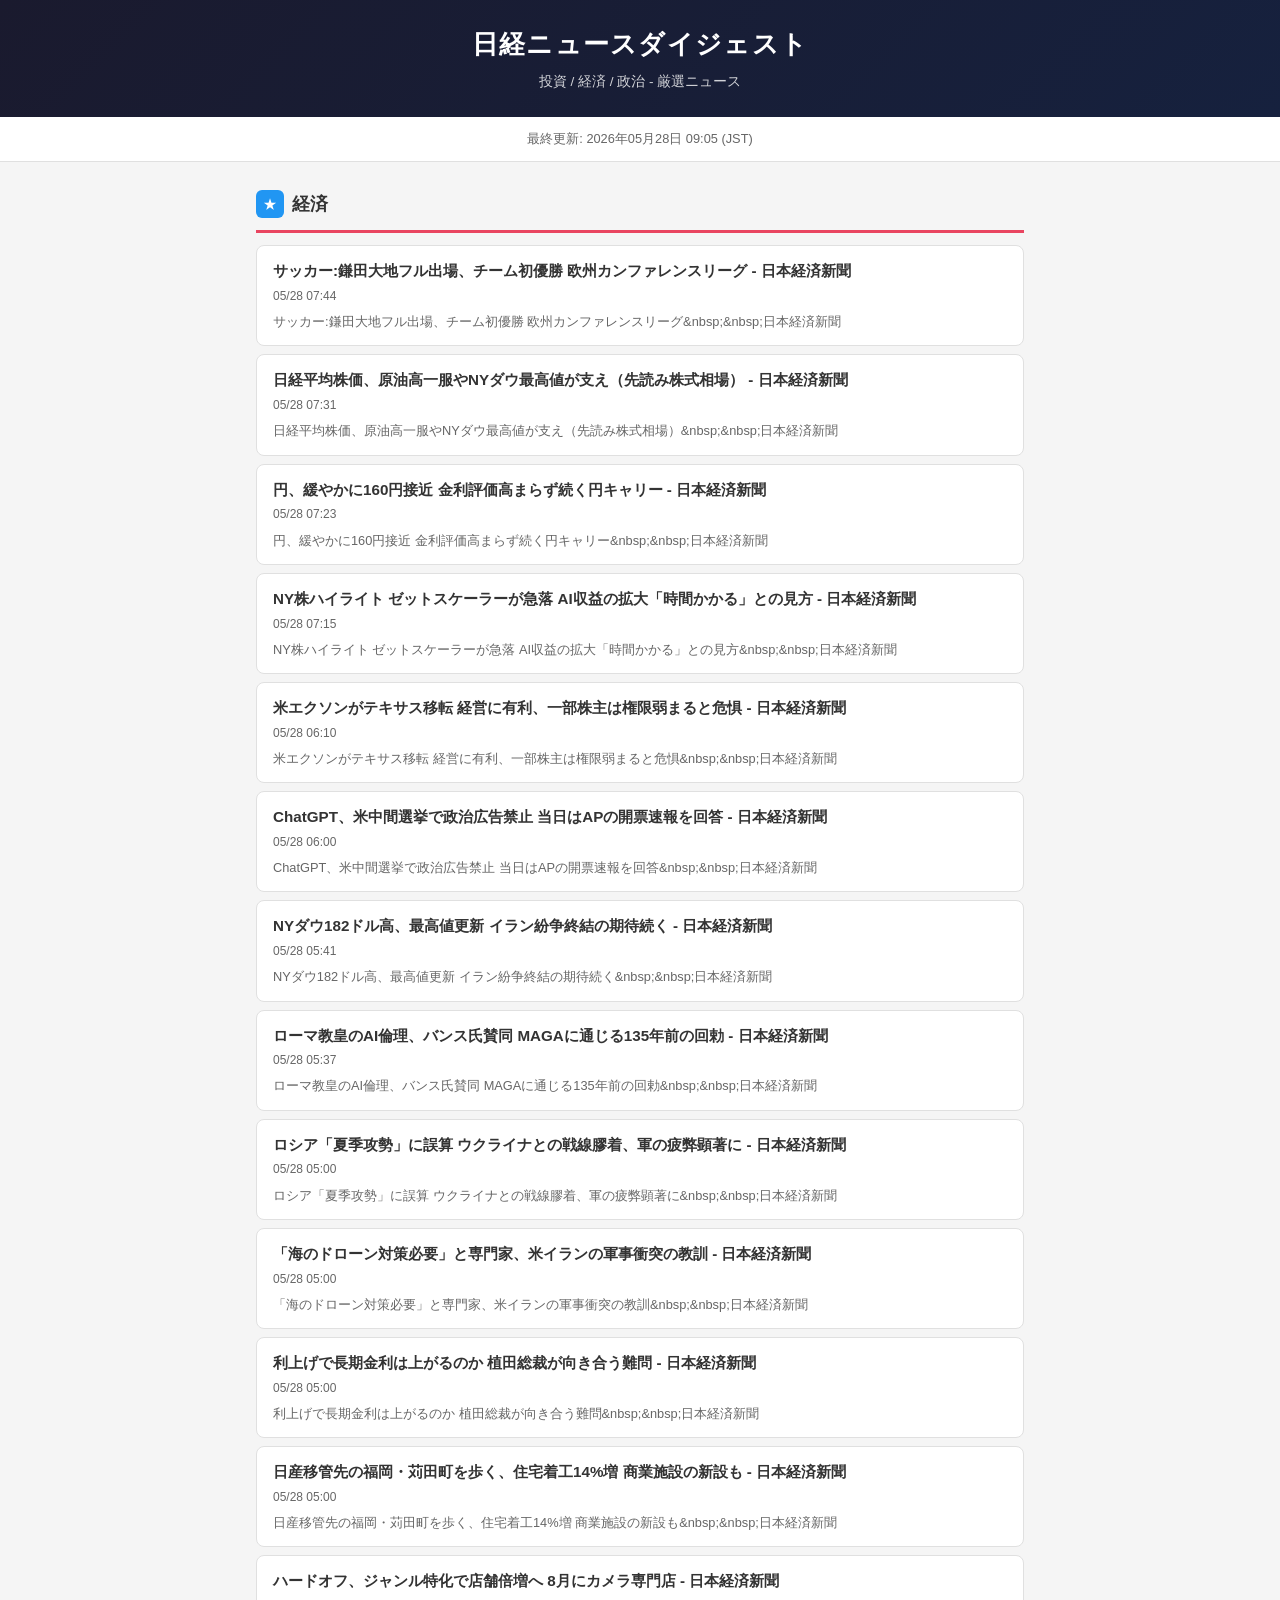
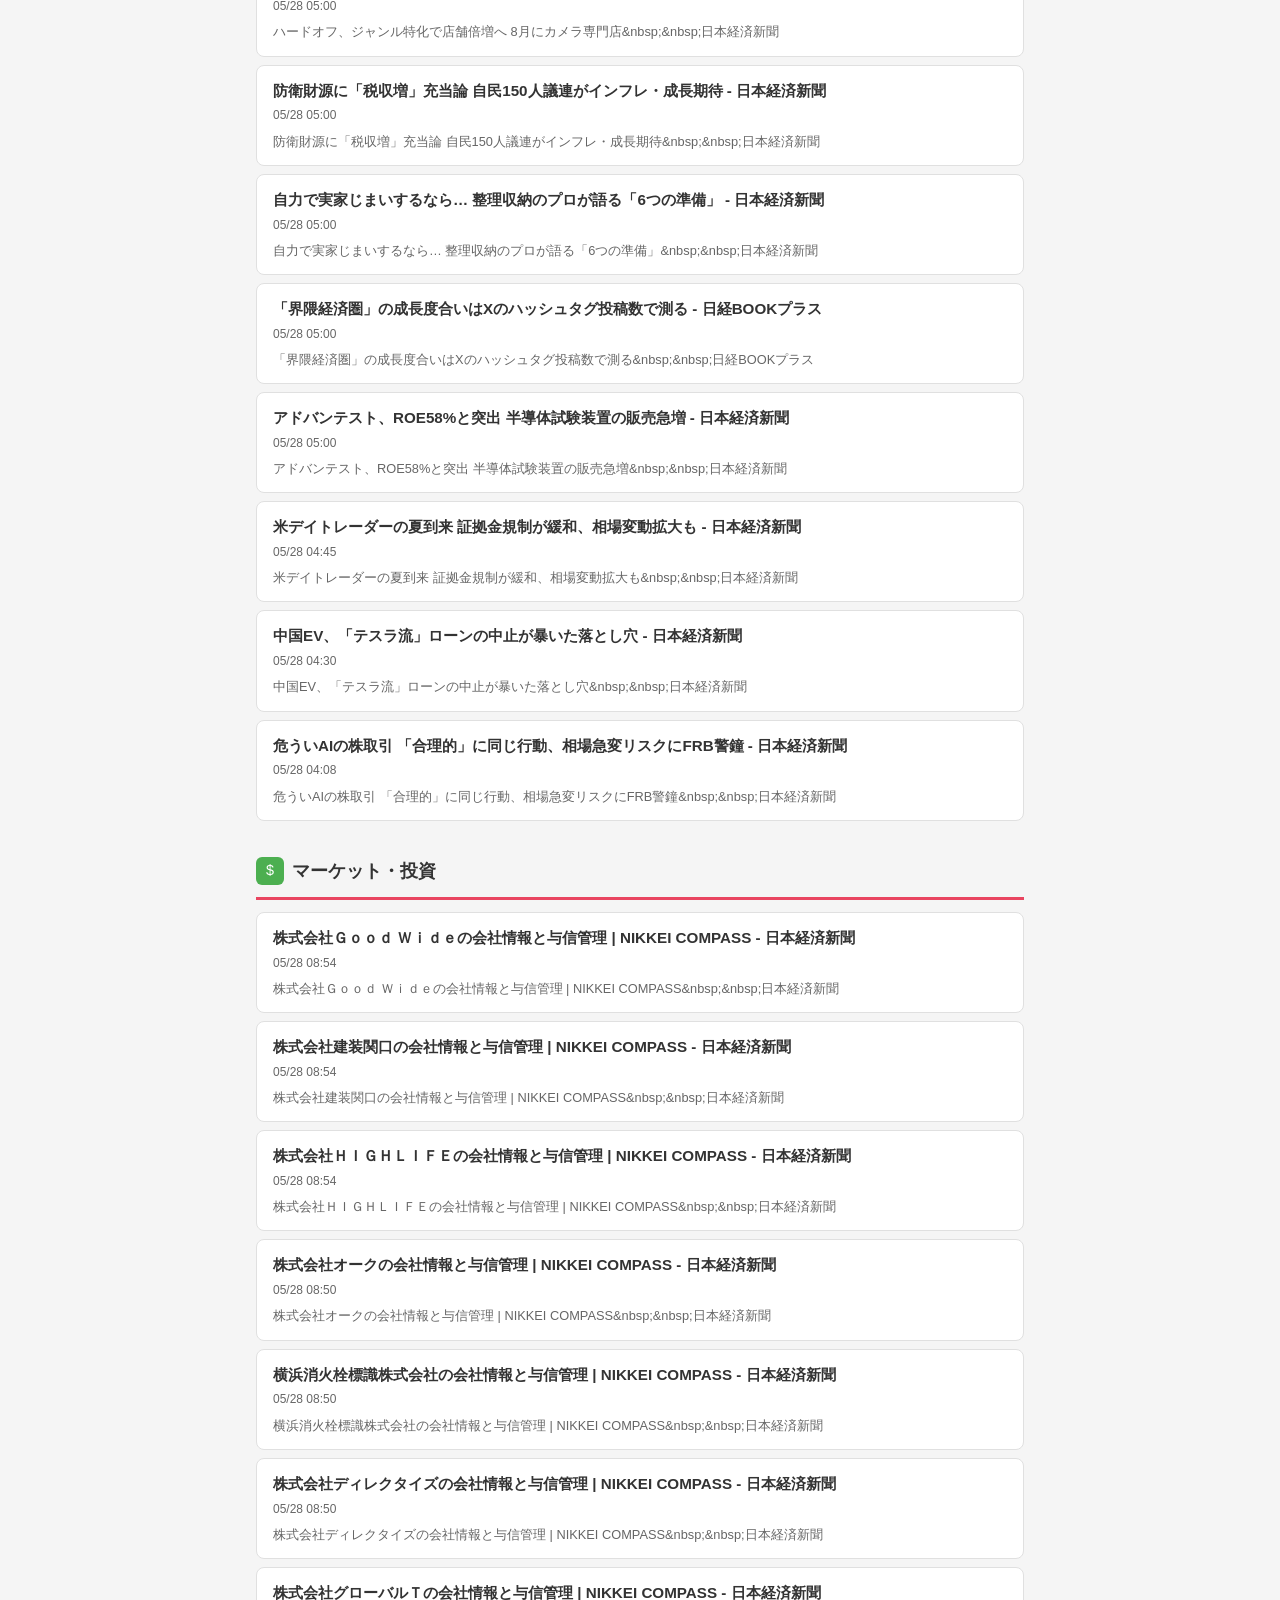
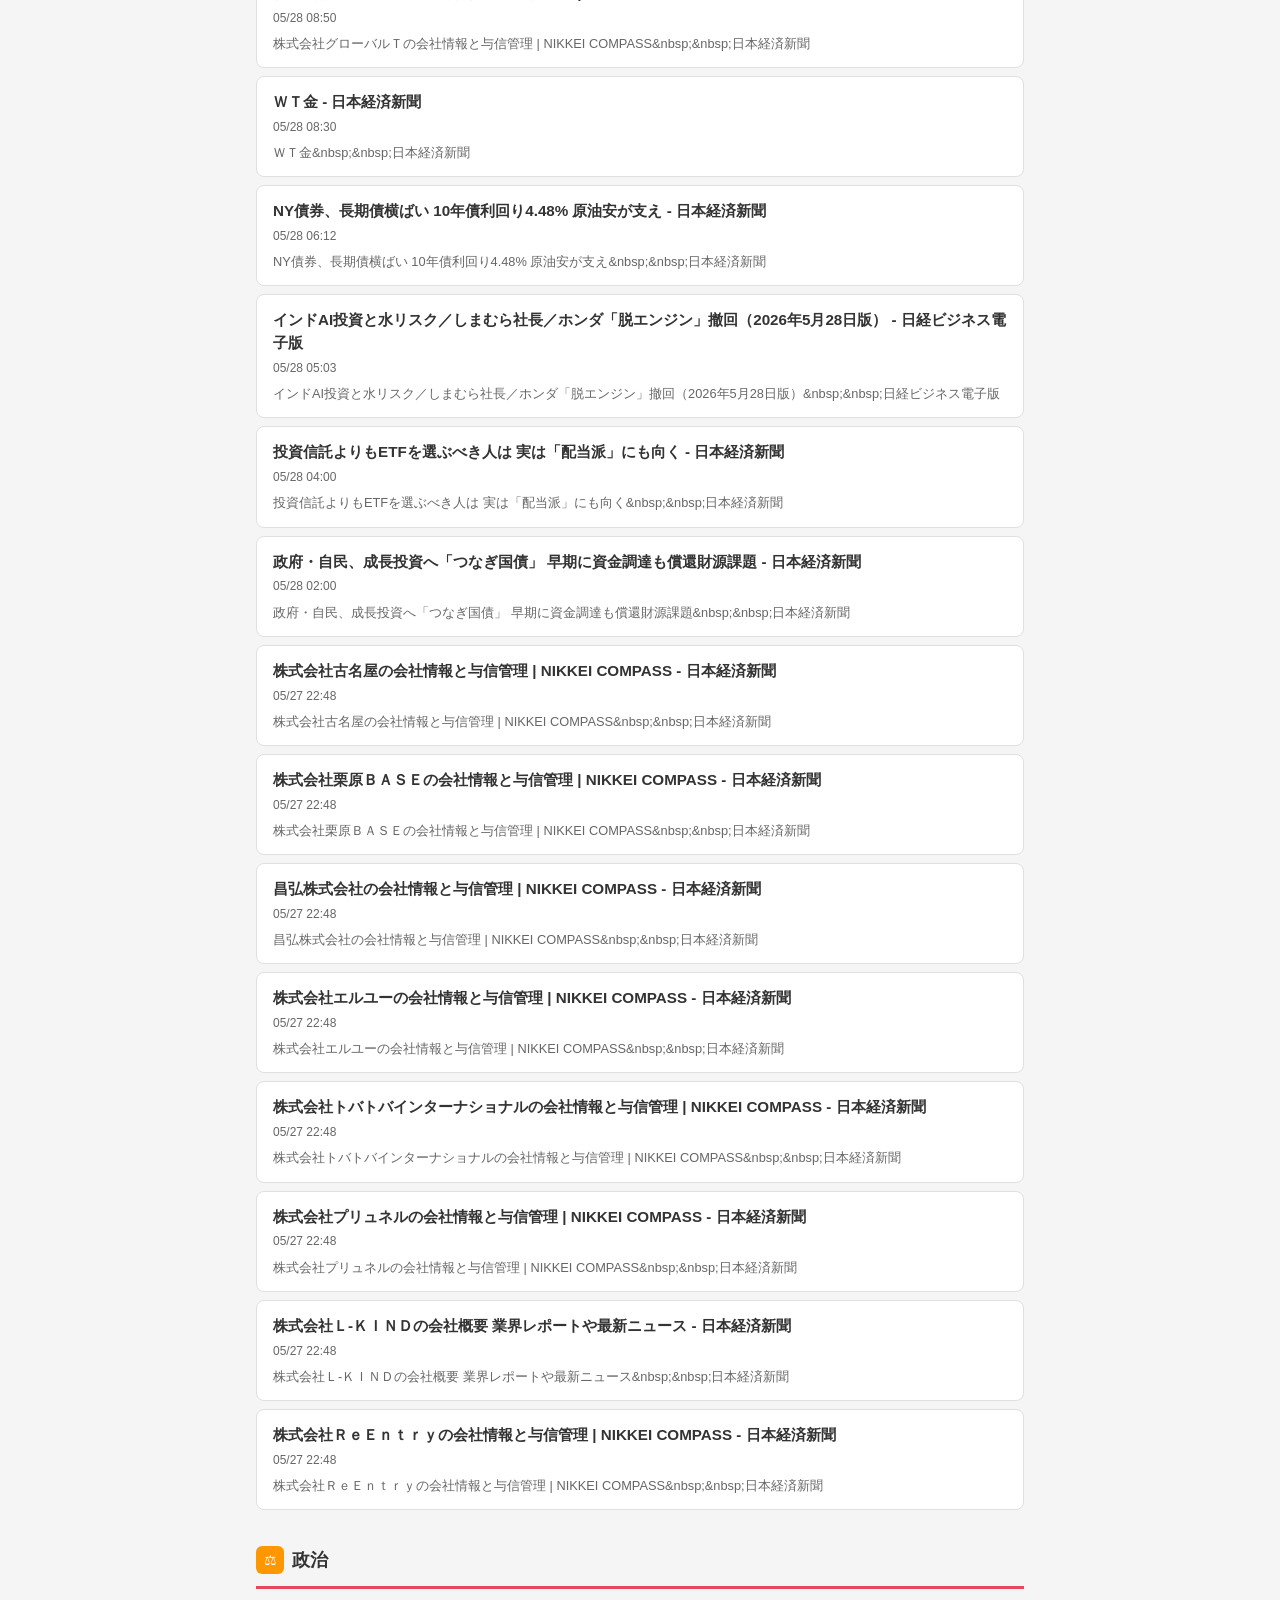
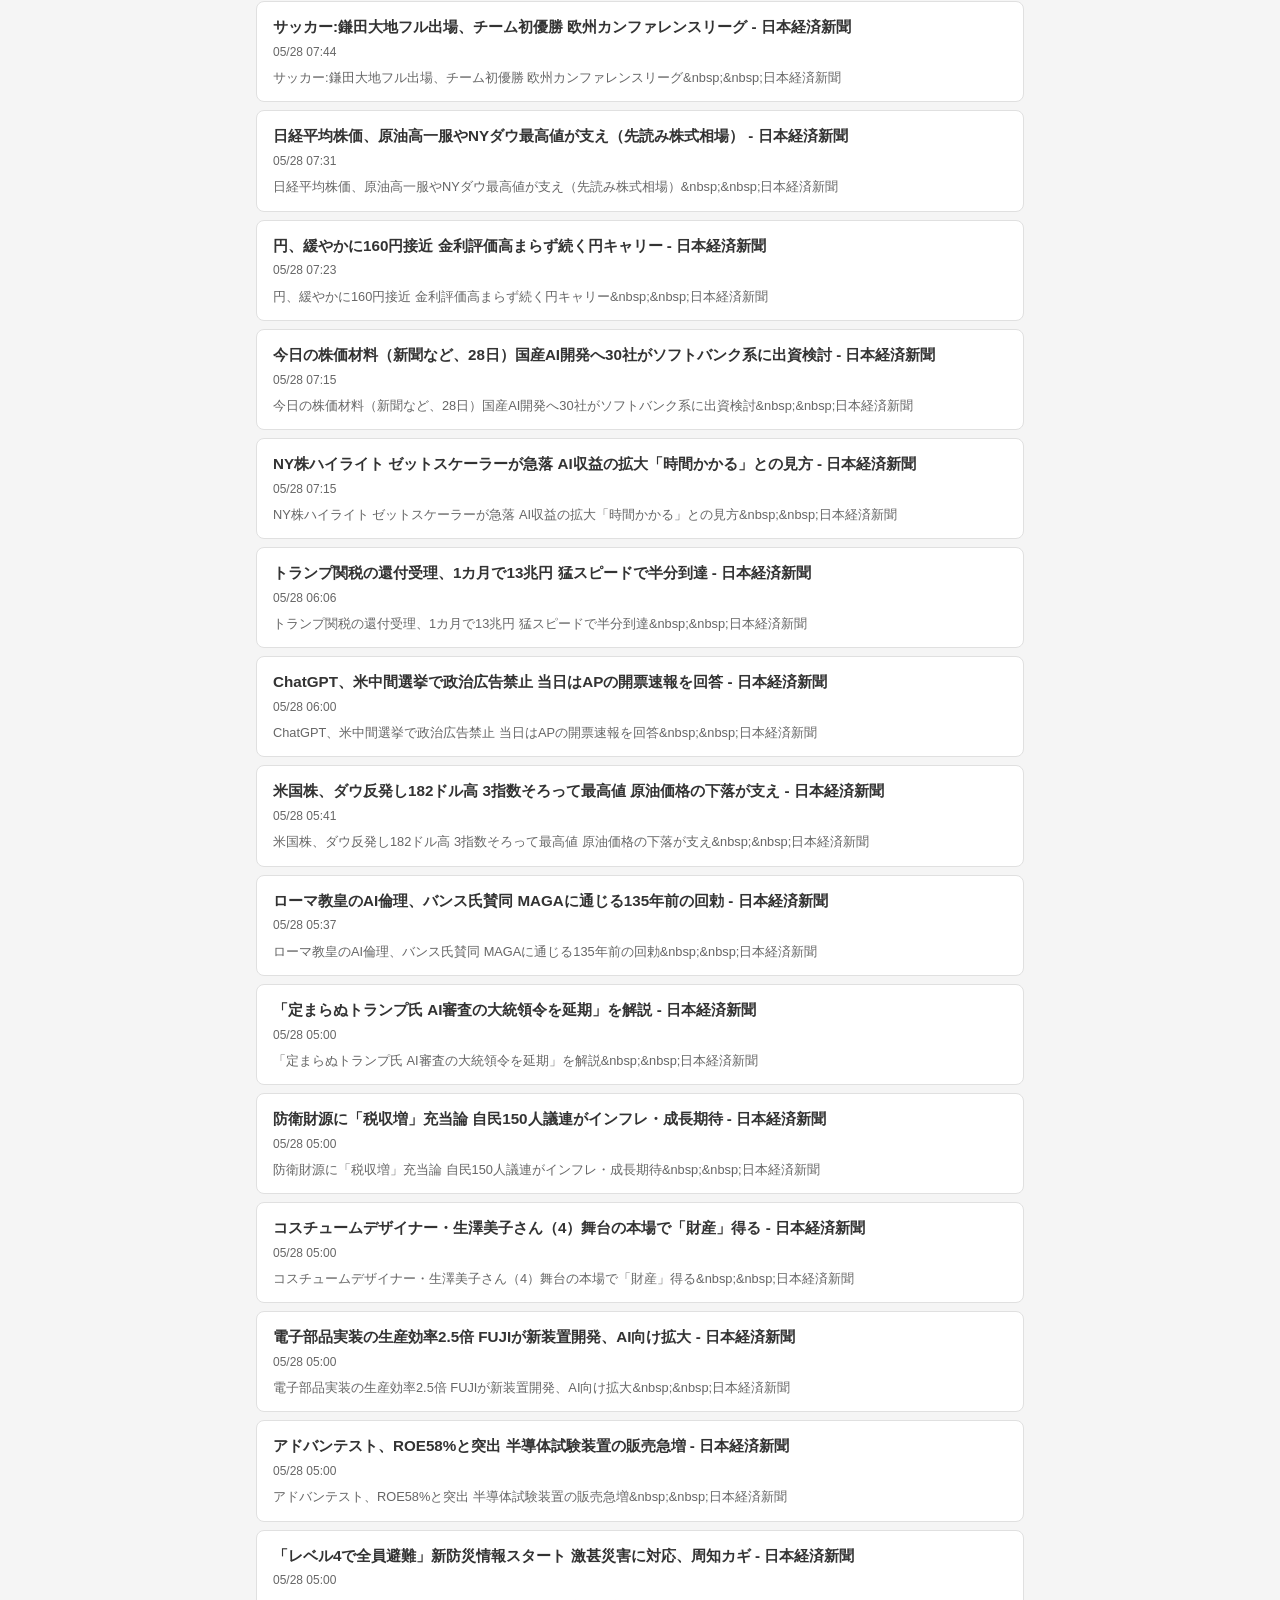
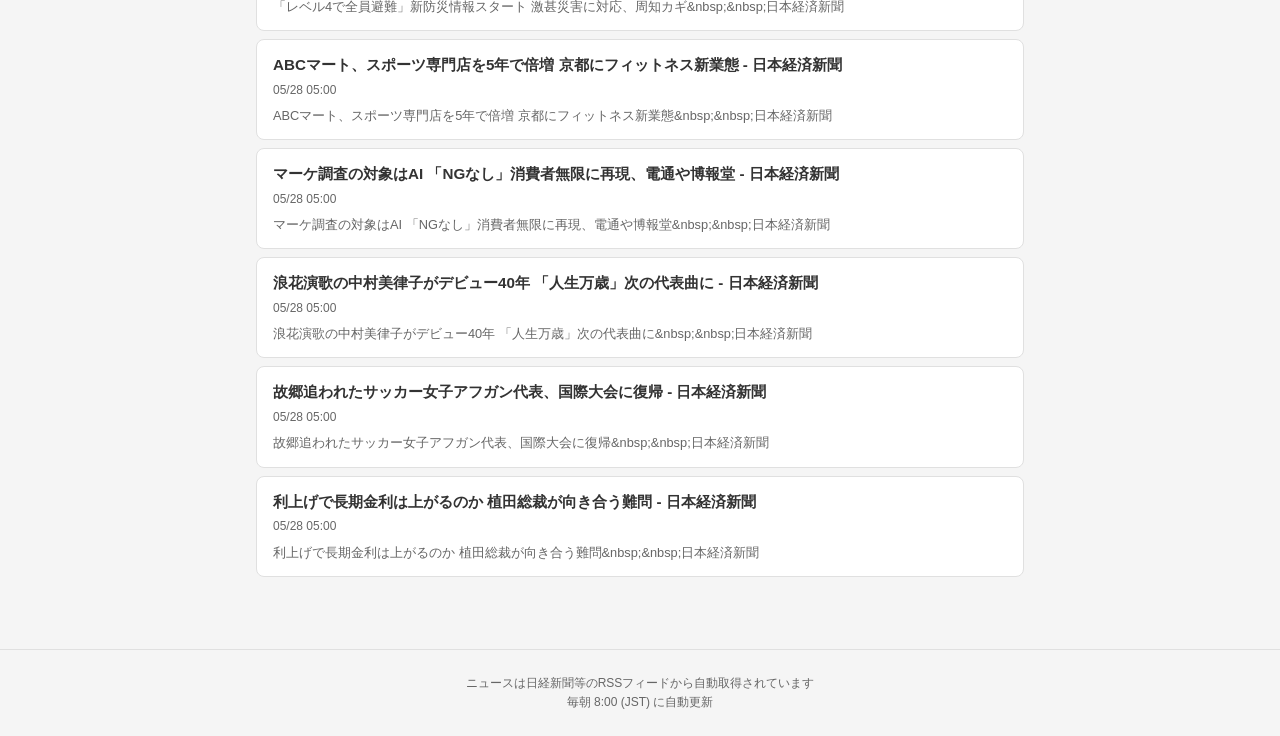
==== commit 06399aaa: "Update news digest - 2026-05-28 09:05 JST" ====
--- a/docs/index.html
+++ b/docs/index.html
@@ -3,7 +3,7 @@
 <head>
     <meta charset="UTF-8">
     <meta name="viewport" content="width=device-width, initial-scale=1.0">
-    <title>日経ニュースダイジェスト - 2026年05月27日</title>
+    <title>日経ニュースダイジェスト - 2026年05月28日</title>
     <style>
         :root {
             --primary: #1a1a2e;
@@ -201,7 +201,7 @@
     </header>
 
     <div class="update-info">
-        最終更新: 2026年05月27日 09:15 (JST)
+        最終更新: 2026年05月28日 09:05 (JST)
     </div>
 
     <div class="container">
@@ -218,281 +218,281 @@
             <ul class="article-list">
                 
                 <li class="article-item">
-                    <a href="https://news.google.com/rss/articles/CBMibEFVX3lxTE9oTGFwOEJpdWlGTHpaaG91LVRmNGFlLVhzUkRsLUdtNFRoTEQxcU12aVpWbGtsWGN5OWNESW00bnZwVWNoaTdwSUN1azhSZHFoMXdwdHctQjZtZTE1UktWSFpHUmJkV1NGQzA3OQ?oc=5" target="_blank" rel="noopener noreferrer">
-                        <div class="article-title">日経平均株価、一時初の6万6000円台 上げ幅1200円超す - 日本経済新聞</div>
-                        <div class="article-meta">
-                            
-                            <span class="article-time">05/27 09:03</span>
-                            
-                        </div>
-                        
-                        <div class="article-summary">日経平均株価、一時初の6万6000円台 上げ幅1200円超す&amp;nbsp;&amp;nbsp;日本経済新聞</div>
-                        
-                    </a>
-                </li>
-                
-                <li class="article-item">
-                    <a href="https://news.google.com/rss/articles/CBMibEFVX3lxTE9ycDFYTkEwMEFCbV82VHU2dTl2RmdjSldncUhTT1FaV0stNjhlWGhjc3p4LTROeG56MVh0TkdPN3VPaExaZlJiTGN3dkFCSGNnN2plQkwwY1NnTmZJSE1sQ1JFN1czUTM3cFB4aw?oc=5" target="_blank" rel="noopener noreferrer">
-                        <div class="article-title">米新興メディアのセマフォー、アジアへ事業拡大 アフリカ・中東に続き - 日本経済新聞</div>
-                        <div class="article-meta">
-                            
-                            <span class="article-time">05/27 08:18</span>
-                            
-                        </div>
-                        
-                        <div class="article-summary">米新興メディアのセマフォー、アジアへ事業拡大 アフリカ・中東に続き&amp;nbsp;&amp;nbsp;日本経済新聞</div>
-                        
-                    </a>
-                </li>
-                
-                <li class="article-item">
-                    <a href="https://news.google.com/rss/articles/CBMibEFVX3lxTE9hT2lZQWV3cjZQaDIyekc4enI5a1JhcVJNcUxnWWZTWUQzNU9jT3hlSGJnR3F0cW9mb2tUM2JGcW5qaWxRdlpNWUtSSFpJSF95bDlhUUFTNGZoTFZLaXZ5NDcyM1BOWWRGbzdxbg?oc=5" target="_blank" rel="noopener noreferrer">
-                        <div class="article-title">ステイウェイ、秋田県に補助金クラウド提供 自治体向けで2例目 - 日本経済新聞</div>
-                        <div class="article-meta">
-                            
-                            <span class="article-time">05/27 08:00</span>
-                            
-                        </div>
-                        
-                        <div class="article-summary">ステイウェイ、秋田県に補助金クラウド提供 自治体向けで2例目&amp;nbsp;&amp;nbsp;日本経済新聞</div>
-                        
-                    </a>
-                </li>
-                
-                <li class="article-item">
-                    <a href="https://news.google.com/rss/articles/CBMibEFVX3lxTFBkTGF1VEtHQmpBQnRKV0x1WUYxOFJxVEs3SktIaTZpZDVhVkg2NDltRnlPNUFDN2hWOE41ZjN4M3UtLXphSDV4QUNoWmNHYkpmRlpCU3ZrdTh1c192Q3BKUGxZLUhRUFNPdVdleg?oc=5" target="_blank" rel="noopener noreferrer">
-                        <div class="article-title">巨人・阿部慎之助監督、志半ばの退場 「育てながら勝つ」期待に応えられず - 日本経済新聞</div>
-                        <div class="article-meta">
-                            
-                            <span class="article-time">05/27 07:56</span>
-                            
-                        </div>
-                        
-                        <div class="article-summary">巨人・阿部慎之助監督、志半ばの退場 「育てながら勝つ」期待に応えられず&amp;nbsp;&amp;nbsp;日本経済新聞</div>
-                        
-                    </a>
-                </li>
-                
-                <li class="article-item">
-                    <a href="https://news.google.com/rss/articles/CBMibEFVX3lxTE1sOVhfN3lNejVWSjFpZHR5V0JSLU9rUGM4WVNld2pmY0U2YlZNem5mbjk1T1JzN01CUWhhcWpOejdVa0pmVE41SlBueFBiUUVRZUJicHlTWHZPM2tMQTliSHVTTUdtZi1VY1JhYg?oc=5" target="_blank" rel="noopener noreferrer">
-                        <div class="article-title">日経平均、米ナスダック最高値が半導体株に追い風（先読み株式相場） - 日本経済新聞</div>
-                        <div class="article-meta">
-                            
-                            <span class="article-time">05/27 07:31</span>
-                            
-                        </div>
-                        
-                        <div class="article-summary">日経平均、米ナスダック最高値が半導体株に追い風（先読み株式相場）&amp;nbsp;&amp;nbsp;日本経済新聞</div>
-                        
-                    </a>
-                </li>
-                
-                <li class="article-item">
-                    <a href="https://news.google.com/rss/articles/CBMibEFVX3lxTE0xRXdvRDFIREpLYkhHVXJUQWI0bWg1VUFiUGI4aDlRbmRDT2U2VVdvVGhKcWZhMGFCS0dMczRJZk5xTGkzbGlGUXQ0SV9QTzRuc3dYbGduNEgtN2JWa1RHYTF3Z0hQdVNUT0thLQ?oc=5" target="_blank" rel="noopener noreferrer">
-                        <div class="article-title">今日の株価材料（新聞など、27日）ナブテスコ、バス向け電動パワステ量産 - 日本経済新聞</div>
-                        <div class="article-meta">
-                            
-                            <span class="article-time">05/27 07:14</span>
-                            
-                        </div>
-                        
-                        <div class="article-summary">今日の株価材料（新聞など、27日）ナブテスコ、バス向け電動パワステ量産&amp;nbsp;&amp;nbsp;日本経済新聞</div>
-                        
-                    </a>
-                </li>
-                
-                <li class="article-item">
-                    <a href="https://news.google.com/rss/articles/CBMibEFVX3lxTE9IV2xMSVZqdUUzb2ltenpRZFgzSDlxbElPczYwbHRJT3R4Yy00aHBoZ2M0ajJkYXY0V1BDcFlNYzJuakNOWGJSbG13eUM2c0QwS2VRb05jS1BGVHk2cWRKdHRKd0pmNWg2M3VlYg?oc=5" target="_blank" rel="noopener noreferrer">
-                        <div class="article-title">NY株ハイライト マイクロン急騰 「FEMO」が正当化する過熱なき熱狂 - 日本経済新聞</div>
-                        <div class="article-meta">
-                            
-                            <span class="article-time">05/27 06:57</span>
-                            
-                        </div>
-                        
-                        <div class="article-summary">NY株ハイライト マイクロン急騰 「FEMO」が正当化する過熱なき熱狂&amp;nbsp;&amp;nbsp;日本経済新聞</div>
-                        
-                    </a>
-                </li>
-                
-                <li class="article-item">
-                    <a href="https://news.google.com/rss/articles/CBMikAFBVV95cUxNZi1QMWhOOG1mSnNBc2VXUHQ2Q2pZRlVUQmFfeGg0aFJDbDZvTjFRSFU0ZHhWcjkwdjkwNUVVV053WWtqWGxIUU9DTldzMzZ3bUJzQWdLU2tSLVo2YTYzWFhXLS1lU2xCWDRNMktKS0JUM2g3LWJBeW5rd0twb0dIZHpqLXJfWXh6NnVzZ2xUWTk?oc=5" target="_blank" rel="noopener noreferrer">
-                        <div class="article-title">異動情報検索 - 日本経済新聞</div>
-                        <div class="article-meta">
-                            
-                            <span class="article-time">05/27 06:39</span>
-                            
-                        </div>
-                        
-                        <div class="article-summary">異動情報検索&amp;nbsp;&amp;nbsp;日本経済新聞</div>
-                        
-                    </a>
-                </li>
-                
-                <li class="article-item">
-                    <a href="https://news.google.com/rss/articles/CBMibEFVX3lxTE9tUUw2ZFFmd05ieWlGTXNMRzRWUkkwR1J2WEw3dXg0TlY5ckVNc25MY0p2TjFhNU56S1pqRGs0NDctOEhiU19aT0hRX0RUTGFEdXlTd3JhNU9hN0RCZ2tZNk9Icnp3SDNDMWk2Nw?oc=5" target="_blank" rel="noopener noreferrer">
-                        <div class="article-title">イラン、インターネット接続を復活か 監視団体「お帰りなさい」 - 日本経済新聞</div>
-                        <div class="article-meta">
-                            
-                            <span class="article-time">05/27 06:29</span>
-                            
-                        </div>
-                        
-                        <div class="article-summary">イラン、インターネット接続を復活か 監視団体「お帰りなさい」&amp;nbsp;&amp;nbsp;日本経済新聞</div>
-                        
-                    </a>
-                </li>
-                
-                <li class="article-item">
-                    <a href="https://news.google.com/rss/articles/CBMibEFVX3lxTE0tdlZRbW55V3prRVNkeG1tZXFnVXd1blRLb1BwV1cxeFpYSlNUR1E5b0VDZ252SWtYdUpTNF9uZktvUUY0d3djSkpXclZWRFZaMGdTOTc5WFIxSjJqbGpGZ2xnMVJpVTZBa2JRag?oc=5" target="_blank" rel="noopener noreferrer">
-                        <div class="article-title">米不動産市場に変革迫るAIブーム - 日本経済新聞</div>
-                        <div class="article-meta">
-                            
-                            <span class="article-time">05/27 06:12</span>
-                            
-                        </div>
-                        
-                        <div class="article-summary">米不動産市場に変革迫るAIブーム&amp;nbsp;&amp;nbsp;日本経済新聞</div>
-                        
-                    </a>
-                </li>
-                
-                <li class="article-item">
-                    <a href="https://news.google.com/rss/articles/CBMibEFVX3lxTE40cVpsenBqZ21VVl9IVGxxX3NlWUZycjFFcWltQVBoT2pYbHpZbmtrbXM3dk5LbzZfRFRzQ3BSaWhfWEY4WmhveWF4ZHpjZHJMZ281cjZvY1p1N3FOTFlDODZjMmQ2YlRMcnd1dw?oc=5" target="_blank" rel="noopener noreferrer">
-                        <div class="article-title">日経平均先物、大取の夜間取引で上昇 370円高の6万5510円 - 日本経済新聞</div>
-                        <div class="article-meta">
-                            
-                            <span class="article-time">05/27 06:09</span>
-                            
-                        </div>
-                        
-                        <div class="article-summary">日経平均先物、大取の夜間取引で上昇 370円高の6万5510円&amp;nbsp;&amp;nbsp;日本経済新聞</div>
-                        
-                    </a>
-                </li>
-                
-                <li class="article-item">
-                    <a href="https://news.google.com/rss/articles/CBMibEFVX3lxTE05WWNPMkdIT2JJN1l6eFdudl9xbkhDZWpyaXVsNFFHSFNUam5tQW5lbFIydGdLZHlOQ3ZhU1pkR3B4NHJsU1dHbVhTWHBwSHpIM2gzQUV4NXNkajJpbXBJV2hoSUR1Zng2SjY0bg?oc=5" target="_blank" rel="noopener noreferrer">
-                        <div class="article-title">米S&amp;P500最高値、イラン戦闘終結に期待 金利・原油は低下 - 日本経済新聞</div>
-                        <div class="article-meta">
-                            
-                            <span class="article-time">05/27 06:04</span>
-                            
-                        </div>
-                        
-                        <div class="article-summary">米S&amp;P500最高値、イラン戦闘終結に期待 金利・原油は低下&amp;nbsp;&amp;nbsp;日本経済新聞</div>
-                        
-                    </a>
-                </li>
-                
-                <li class="article-item">
-                    <a href="https://news.google.com/rss/articles/CBMibEFVX3lxTE9mRjBadkdpNy0ya01BSGhPcVZReXFSUmsta2RueEUwUHBMa3FyUnJFUEtrT1NGeHZKY01YWGZDQWdWNzd5YktWYWpkamdxaGo2OFdfX0dMUnJwNHRNQVBldXF5SmZ3TDM4emVnZg?oc=5" target="_blank" rel="noopener noreferrer">
-                        <div class="article-title">米NASA、2032年にも「月の南極に人類が住む」 新たな基地計画発表 - 日本経済新聞</div>
-                        <div class="article-meta">
-                            
-                            <span class="article-time">05/27 06:02</span>
-                            
-                        </div>
-                        
-                        <div class="article-summary">米NASA、2032年にも「月の南極に人類が住む」 新たな基地計画発表&amp;nbsp;&amp;nbsp;日本経済新聞</div>
-                        
-                    </a>
-                </li>
-                
-                <li class="article-item">
-                    <a href="https://news.google.com/rss/articles/CBMibEFVX3lxTE9RZU1SLUJwbmc1dTlPTngzdTRraVFLUDVNc1czUHFvbm40ZFBfQ245dHlxSVN3aHFfenhoWEFmWGNIQVU1dnV0Yzl4eFZ4MHZNYTRNX0pnUzhSaHFqamlDNFdvWGltcXYzMFU2Rg?oc=5" target="_blank" rel="noopener noreferrer">
-                        <div class="article-title">「AI失業」心配しすぎ？ 日本での課題はスキルのミスマッチ【ポッドキャスト】 - 日本経済新聞</div>
-                        <div class="article-meta">
-                            
-                            <span class="article-time">05/27 06:00</span>
-                            
-                        </div>
-                        
-                        <div class="article-summary">「AI失業」心配しすぎ？ 日本での課題はスキルのミスマッチ【ポッドキャスト】&amp;nbsp;&amp;nbsp;日本経済新聞</div>
-                        
-                    </a>
-                </li>
-                
-                <li class="article-item">
-                    <a href="https://news.google.com/rss/articles/CBMibEFVX3lxTFBSdXU1MFdvdFJtOTA2WjFTZVpKdzlTVFVGWEJBS3d2NWFib0lka3VGalhtWXpOSEpIT3pZemg2Q0h4QlhGVUZwOGRtVnRrTXRiWWNaeWJNLTVCMUc1OUFhMFo2eTF4OXNvUjR2ZQ?oc=5" target="_blank" rel="noopener noreferrer">
-                        <div class="article-title">ChatGPT、トラブルは「すぐ通報」促す仕様 阿部監督辞任騒動で注目 - 日本経済新聞</div>
-                        <div class="article-meta">
-                            
-                            <span class="article-time">05/27 05:53</span>
-                            
-                        </div>
-                        
-                        <div class="article-summary">ChatGPT、トラブルは「すぐ通報」促す仕様 阿部監督辞任騒動で注目&amp;nbsp;&amp;nbsp;日本経済新聞</div>
-                        
-                    </a>
-                </li>
-                
-                <li class="article-item">
-                    <a href="https://news.google.com/rss/articles/CBMibEFVX3lxTE90XzNIU2FOdWJGSUlsYktBb1dVbmNUT2xsYnRFUWR2dEwwOFBsbmNiZzM2dGNOV1p2U2RWSHpoNVR1V3dMV25GYi1ITGJSWHNNZVNfZjlBQlFadVNLM3ZmWXFQTG5lcDhLME41ZQ?oc=5" target="_blank" rel="noopener noreferrer">
-                        <div class="article-title">イラン｢最新システムで米無人機撃墜｣ 3.8兆円の資産凍結解除も要求 - 日本経済新聞</div>
-                        <div class="article-meta">
-                            
-                            <span class="article-time">05/27 05:41</span>
-                            
-                        </div>
-                        
-                        <div class="article-summary">イラン｢最新システムで米無人機撃墜｣ 3.8兆円の資産凍結解除も要求&amp;nbsp;&amp;nbsp;日本経済新聞</div>
-                        
-                    </a>
-                </li>
-                
-                <li class="article-item">
-                    <a href="https://news.google.com/rss/articles/CBMibEFVX3lxTE9uU3JvZVVsTWQxX1oxRnZaM2F2cFRadlBWNWdkTFFJWGFVMndFZ0dnVzl4SVZvdF9KMmVNVHRudTBtZTQxeW8yWGlwUkxmaTM1Mm5zRXdDWmJDYlhZZzNMMFJhM1I3cTUtZVpxWA?oc=5" target="_blank" rel="noopener noreferrer">
-                        <div class="article-title">「反データセンター」米国で広がる 各州で建設禁止法案めぐり攻防 - 日本経済新聞</div>
-                        <div class="article-meta">
-                            
-                            <span class="article-time">05/27 05:24</span>
-                            
-                        </div>
-                        
-                        <div class="article-summary">「反データセンター」米国で広がる 各州で建設禁止法案めぐり攻防&amp;nbsp;&amp;nbsp;日本経済新聞</div>
-                        
-                    </a>
-                </li>
-                
-                <li class="article-item">
-                    <a href="https://news.google.com/rss/articles/CBMibEFVX3lxTE5QYk5fOERvV1R3RmdKdWMxd1FWckoyWVAxMTFjNTVuUkxZaGFqQ2lqelVpdXZpMUpRZTdjaEdSNk1JcTgtYWpyUWpkSUdfN0E2cmhXNWl4aDB3RVpsU0VVa3RFSm5BczdZZk00eQ?oc=5" target="_blank" rel="noopener noreferrer">
-                        <div class="article-title">マンション一室をホテル登録、東京都心で急増 民泊規制「抜け穴」に - 日本経済新聞</div>
-                        <div class="article-meta">
-                            
-                            <span class="article-time">05/27 05:00</span>
-                            
-                        </div>
-                        
-                        <div class="article-summary">マンション一室をホテル登録、東京都心で急増 民泊規制「抜け穴」に&amp;nbsp;&amp;nbsp;日本経済新聞</div>
-                        
-                    </a>
-                </li>
-                
-                <li class="article-item">
-                    <a href="https://news.google.com/rss/articles/CBMibEFVX3lxTE9DaFRqMnpXcWNSYTZneVZ1eXpwV3ZLUnMyQjdWYlJMZk9QbHB6ZHJ5Tk9rY0dVZW5pR3ZqcDNROVlQTlQxTmVUaWgzcmFxWW1oZEpjQ1BDamZwYzFWc21PejA4WW42Nk9BOFd4aA?oc=5" target="_blank" rel="noopener noreferrer">
-                        <div class="article-title">賃上げ額トップ3、竹中工務店など建設が独占 6割企業で賃上げ率ダウン - 日本経済新聞</div>
-                        <div class="article-meta">
-                            
-                            <span class="article-time">05/27 05:00</span>
-                            
-                        </div>
-                        
-                        <div class="article-summary">賃上げ額トップ3、竹中工務店など建設が独占 6割企業で賃上げ率ダウン&amp;nbsp;&amp;nbsp;日本経済新聞</div>
-                        
-                    </a>
-                </li>
-                
-                <li class="article-item">
-                    <a href="https://news.google.com/rss/articles/CBMibEFVX3lxTE95aXNIT1ZnVi1uOFY2N212R2x0Q0tRWWY4a1BpMlNLNVpsZ3FZbzdzT2tmeXZkTmlCbjh4NVFTcmJ5R3JhRXNHM3h3Y29iSjkyaTNfN2Rqcjc1aWdKbkhFMTA1M2lFN0NtbENQOQ?oc=5" target="_blank" rel="noopener noreferrer">
-                        <div class="article-title">景気回復「最長」に黄信号？ イラン危機が左右、後退局面は事後認定 - 日本経済新聞</div>
-                        <div class="article-meta">
-                            
-                            <span class="article-time">05/27 05:00</span>
-                            
-                        </div>
-                        
-                        <div class="article-summary">景気回復「最長」に黄信号？ イラン危機が左右、後退局面は事後認定&amp;nbsp;&amp;nbsp;日本経済新聞</div>
+                    <a href="https://news.google.com/rss/articles/CBMibEFVX3lxTE9NZkVhN0l1ajJwNEF0NExNZ1JzZlpIOEZ1WDZ1LWpFWXV0ZjAxNXBYUnNrZ0lPYU90SjJrdXVlSGJZOU5ycHpTN0VINFFibjVkcEVhMDZNU2lFNW5VdHcxaE82WXZOcXNVR2hMMA?oc=5" target="_blank" rel="noopener noreferrer">
+                        <div class="article-title">サッカー:鎌田大地フル出場、チーム初優勝 欧州カンファレンスリーグ - 日本経済新聞</div>
+                        <div class="article-meta">
+                            
+                            <span class="article-time">05/28 07:44</span>
+                            
+                        </div>
+                        
+                        <div class="article-summary">サッカー:鎌田大地フル出場、チーム初優勝 欧州カンファレンスリーグ&amp;nbsp;&amp;nbsp;日本経済新聞</div>
+                        
+                    </a>
+                </li>
+                
+                <li class="article-item">
+                    <a href="https://news.google.com/rss/articles/CBMibEFVX3lxTFBZWi11akJMU2RCVmJkWU5tYzNDSjdxRGhNNjdLRHkyNWVTSWo5V09aeUUzWkxWRFp2NXBGaHhyNWtMRU1hVWVPTU14UTBUcXcxeUNWOWVYemg2V1VxTnJycndVdXBQcW9CM3RQMQ?oc=5" target="_blank" rel="noopener noreferrer">
+                        <div class="article-title">日経平均株価、原油高一服やNYダウ最高値が支え（先読み株式相場） - 日本経済新聞</div>
+                        <div class="article-meta">
+                            
+                            <span class="article-time">05/28 07:31</span>
+                            
+                        </div>
+                        
+                        <div class="article-summary">日経平均株価、原油高一服やNYダウ最高値が支え（先読み株式相場）&amp;nbsp;&amp;nbsp;日本経済新聞</div>
+                        
+                    </a>
+                </li>
+                
+                <li class="article-item">
+                    <a href="https://news.google.com/rss/articles/CBMibEFVX3lxTE1CYVlXR1RTRV9NekFwSHpGci1UTGtsbHJSRmNLNDFtaXhrdUtRdW4xcWtDU09FUEpnaFM5dUFkdlo2MXFZdTZkNzUzUjlveWUxN2o2YTczemV2eWJ4Um1pZWNYMW9OZEl4ZnZ4aQ?oc=5" target="_blank" rel="noopener noreferrer">
+                        <div class="article-title">円、緩やかに160円接近 金利評価高まらず続く円キャリー - 日本経済新聞</div>
+                        <div class="article-meta">
+                            
+                            <span class="article-time">05/28 07:23</span>
+                            
+                        </div>
+                        
+                        <div class="article-summary">円、緩やかに160円接近 金利評価高まらず続く円キャリー&amp;nbsp;&amp;nbsp;日本経済新聞</div>
+                        
+                    </a>
+                </li>
+                
+                <li class="article-item">
+                    <a href="https://news.google.com/rss/articles/CBMibEFVX3lxTE9NTWg3NHlOck5LZW1HZi1LQUtUVVVPSDAxNHdrRTdrS2pvZ0c0LWd2bjdQVlFxVkpTLVlQTEZyMUl3VldoOXNqXzkzLVlxZ2stc1F4NXFIV0Vzb1lld2hqUU83bFhVWVIxNG91bA?oc=5" target="_blank" rel="noopener noreferrer">
+                        <div class="article-title">NY株ハイライト ゼットスケーラーが急落 AI収益の拡大「時間かかる」との見方 - 日本経済新聞</div>
+                        <div class="article-meta">
+                            
+                            <span class="article-time">05/28 07:15</span>
+                            
+                        </div>
+                        
+                        <div class="article-summary">NY株ハイライト ゼットスケーラーが急落 AI収益の拡大「時間かかる」との見方&amp;nbsp;&amp;nbsp;日本経済新聞</div>
+                        
+                    </a>
+                </li>
+                
+                <li class="article-item">
+                    <a href="https://news.google.com/rss/articles/CBMibEFVX3lxTE9SOGxuY2h1QmswT05aNHh2NWhEakhCeFJ1b293VHBIeVpxaF92b2Y0SVBiQ2pBZE5Ocl80NlFNX1VENkZVZmw5MTRhdzNBV0lWV0tFXzFqZDhjcldWd3FiZmpUejRGSUJWcDZZUQ?oc=5" target="_blank" rel="noopener noreferrer">
+                        <div class="article-title">米エクソンがテキサス移転 経営に有利、一部株主は権限弱まると危惧 - 日本経済新聞</div>
+                        <div class="article-meta">
+                            
+                            <span class="article-time">05/28 06:10</span>
+                            
+                        </div>
+                        
+                        <div class="article-summary">米エクソンがテキサス移転 経営に有利、一部株主は権限弱まると危惧&amp;nbsp;&amp;nbsp;日本経済新聞</div>
+                        
+                    </a>
+                </li>
+                
+                <li class="article-item">
+                    <a href="https://news.google.com/rss/articles/CBMibEFVX3lxTE1Pb1RkQV92U0VtLTJPNVE0dHIzMWJhVHkyd1RJNm5ZT3JBQjRHOHkzNFBZVHFSamRrOWlIS2l4OVlwS1MzRDdsQVhISDFFa0tMMUliN1JMQzIwUVBRRXlrYnlEN0ZKbUNtNUlHeg?oc=5" target="_blank" rel="noopener noreferrer">
+                        <div class="article-title">ChatGPT、米中間選挙で政治広告禁止 当日はAPの開票速報を回答 - 日本経済新聞</div>
+                        <div class="article-meta">
+                            
+                            <span class="article-time">05/28 06:00</span>
+                            
+                        </div>
+                        
+                        <div class="article-summary">ChatGPT、米中間選挙で政治広告禁止 当日はAPの開票速報を回答&amp;nbsp;&amp;nbsp;日本経済新聞</div>
+                        
+                    </a>
+                </li>
+                
+                <li class="article-item">
+                    <a href="https://news.google.com/rss/articles/CBMibEFVX3lxTE13VVZaQjBQenQ1U3RxRDMwVTdUeVNrMUdXY1k1RnVyamxCcngydmk2TUFNTE5hcTZNWjc3S05lWng1YzR0Vmh0TU9pcTdvZ2d0TnhQem9UTmJtMjZYak56dXBxMEp1SUpJTmZTSg?oc=5" target="_blank" rel="noopener noreferrer">
+                        <div class="article-title">NYダウ182ドル高、最高値更新 イラン紛争終結の期待続く - 日本経済新聞</div>
+                        <div class="article-meta">
+                            
+                            <span class="article-time">05/28 05:41</span>
+                            
+                        </div>
+                        
+                        <div class="article-summary">NYダウ182ドル高、最高値更新 イラン紛争終結の期待続く&amp;nbsp;&amp;nbsp;日本経済新聞</div>
+                        
+                    </a>
+                </li>
+                
+                <li class="article-item">
+                    <a href="https://news.google.com/rss/articles/CBMibEFVX3lxTE1WQzJvRDVBTmVrRVZGMjJFOVplWm1RWG9raUlfYkNuYWM2MC1YZm5PZm5SVWhHM1NSNFlsZFUxWmFhbDVrTUtseWJ0VDl6YjYyeGVESlVsV0JRVGxSYlRfMk9WTXpFOEx2LVBGTw?oc=5" target="_blank" rel="noopener noreferrer">
+                        <div class="article-title">ローマ教皇のAI倫理、バンス氏賛同 MAGAに通じる135年前の回勅 - 日本経済新聞</div>
+                        <div class="article-meta">
+                            
+                            <span class="article-time">05/28 05:37</span>
+                            
+                        </div>
+                        
+                        <div class="article-summary">ローマ教皇のAI倫理、バンス氏賛同 MAGAに通じる135年前の回勅&amp;nbsp;&amp;nbsp;日本経済新聞</div>
+                        
+                    </a>
+                </li>
+                
+                <li class="article-item">
+                    <a href="https://news.google.com/rss/articles/CBMibEFVX3lxTFBaU3pPYVlXWEd0ZmtFZi0zZ3Fzdl9HTHA5aUxuWC1WaC1iUHlUQnZwMzhPUDkwa0pOYnA1Ukx2MjR3cDRLUE5Rc3VzeFRUTVNIMk43U1haU3R2eTJUdUVwdndtM0g4cE10ZFFqaA?oc=5" target="_blank" rel="noopener noreferrer">
+                        <div class="article-title">ロシア「夏季攻勢」に誤算 ウクライナとの戦線膠着、軍の疲弊顕著に - 日本経済新聞</div>
+                        <div class="article-meta">
+                            
+                            <span class="article-time">05/28 05:00</span>
+                            
+                        </div>
+                        
+                        <div class="article-summary">ロシア「夏季攻勢」に誤算 ウクライナとの戦線膠着、軍の疲弊顕著に&amp;nbsp;&amp;nbsp;日本経済新聞</div>
+                        
+                    </a>
+                </li>
+                
+                <li class="article-item">
+                    <a href="https://news.google.com/rss/articles/CBMibEFVX3lxTFBzaXU0NHFzMlh0TzBhbVBxb0tTTGZ3WWcyOFJUTlNEb0p6WndrRXBZMGdkaWt6RzJLcTB0NDlrbHN3NV9wbGVfdU5XVTlFQ0hWcmlieFFQVEtBR3ZOQUtCbkgxQUNLQ2NMZXpvbA?oc=5" target="_blank" rel="noopener noreferrer">
+                        <div class="article-title">「海のドローン対策必要」と専門家、米イランの軍事衝突の教訓 - 日本経済新聞</div>
+                        <div class="article-meta">
+                            
+                            <span class="article-time">05/28 05:00</span>
+                            
+                        </div>
+                        
+                        <div class="article-summary">「海のドローン対策必要」と専門家、米イランの軍事衝突の教訓&amp;nbsp;&amp;nbsp;日本経済新聞</div>
+                        
+                    </a>
+                </li>
+                
+                <li class="article-item">
+                    <a href="https://news.google.com/rss/articles/CBMibEFVX3lxTE80R292LXRWc2xDaERpa1NJdzZmdWlMQjFuMmZMdHBXUTB4NDVNcnlLajZOdHBHQ05ITzF4QTJfdEhiXzF4b1hGOUU3Q0RyMGZydVE3YkdCMndEZGFXVmFHeVhqNVU1Mmh3blV4VA?oc=5" target="_blank" rel="noopener noreferrer">
+                        <div class="article-title">利上げで長期金利は上がるのか 植田総裁が向き合う難問 - 日本経済新聞</div>
+                        <div class="article-meta">
+                            
+                            <span class="article-time">05/28 05:00</span>
+                            
+                        </div>
+                        
+                        <div class="article-summary">利上げで長期金利は上がるのか 植田総裁が向き合う難問&amp;nbsp;&amp;nbsp;日本経済新聞</div>
+                        
+                    </a>
+                </li>
+                
+                <li class="article-item">
+                    <a href="https://news.google.com/rss/articles/CBMibEFVX3lxTE5rYWJsSUJOYkxuU2NLVHo3Unl5OFk1Rlh5dmxMRWlUVFRTUkhzYmZ0R0hWYkticzVibi1HS1VaOVdpR1JXcThpMkp0OEMzUUdTMVVSOF9TZGN4bmdORzZOckI3MmNwdUtnUmlNVw?oc=5" target="_blank" rel="noopener noreferrer">
+                        <div class="article-title">日産移管先の福岡・苅田町を歩く、住宅着工14%増 商業施設の新設も - 日本経済新聞</div>
+                        <div class="article-meta">
+                            
+                            <span class="article-time">05/28 05:00</span>
+                            
+                        </div>
+                        
+                        <div class="article-summary">日産移管先の福岡・苅田町を歩く、住宅着工14%増 商業施設の新設も&amp;nbsp;&amp;nbsp;日本経済新聞</div>
+                        
+                    </a>
+                </li>
+                
+                <li class="article-item">
+                    <a href="https://news.google.com/rss/articles/CBMibEFVX3lxTE5ybm5UOHFBeGxZRlZVNFZ4N3RCdFhab1J1SlYyYzRacVpkR0RYN3BJRWtMcGtJWFRNZ3gydHVQRGhOYzl0d0pNUUx2VHRTc2tNbDU0UG80Y0kwV0c1VGJQREVVTTUtOTZILUtaTg?oc=5" target="_blank" rel="noopener noreferrer">
+                        <div class="article-title">ハードオフ、ジャンル特化で店舗倍増へ 8月にカメラ専門店 - 日本経済新聞</div>
+                        <div class="article-meta">
+                            
+                            <span class="article-time">05/28 05:00</span>
+                            
+                        </div>
+                        
+                        <div class="article-summary">ハードオフ、ジャンル特化で店舗倍増へ 8月にカメラ専門店&amp;nbsp;&amp;nbsp;日本経済新聞</div>
+                        
+                    </a>
+                </li>
+                
+                <li class="article-item">
+                    <a href="https://news.google.com/rss/articles/CBMibEFVX3lxTE1HR0Nfb09LaHY1UWJzY1FuYW96YS1DZ0plcWZ2YmRweXNfM3JqRWFDRUlQd0V1b3VOWHVwTnpaTGt6WURkeERTYlZoWm8yS3ZXZUVCdm5MUUtxSTFVUTcxMENtZmRXbURLam80Rw?oc=5" target="_blank" rel="noopener noreferrer">
+                        <div class="article-title">防衛財源に「税収増」充当論 自民150人議連がインフレ・成長期待 - 日本経済新聞</div>
+                        <div class="article-meta">
+                            
+                            <span class="article-time">05/28 05:00</span>
+                            
+                        </div>
+                        
+                        <div class="article-summary">防衛財源に「税収増」充当論 自民150人議連がインフレ・成長期待&amp;nbsp;&amp;nbsp;日本経済新聞</div>
+                        
+                    </a>
+                </li>
+                
+                <li class="article-item">
+                    <a href="https://news.google.com/rss/articles/CBMibEFVX3lxTFBLLTdZcllYNTMwZ0xjUjBEU2hDYThQN1M4Y3g0dWU3Y2E4NWdWdlBOeVBkT291TDhWR0loX080bDI3ck5wUmNNdE5hTW9yZF9PZy1qcFNZaExzYjZYWHR0TXFpN0hGN002TmFJcw?oc=5" target="_blank" rel="noopener noreferrer">
+                        <div class="article-title">自力で実家じまいするなら… 整理収納のプロが語る「6つの準備」 - 日本経済新聞</div>
+                        <div class="article-meta">
+                            
+                            <span class="article-time">05/28 05:00</span>
+                            
+                        </div>
+                        
+                        <div class="article-summary">自力で実家じまいするなら… 整理収納のプロが語る「6つの準備」&amp;nbsp;&amp;nbsp;日本経済新聞</div>
+                        
+                    </a>
+                </li>
+                
+                <li class="article-item">
+                    <a href="https://news.google.com/rss/articles/CBMibEFVX3lxTE1aNEs5NjM2R3dxNG9yWmc3QTlIcnBLcEhmVzhJMmt5NWF2RjlCaFBxUFJ4eV9JZVFZVExGc2JEaEtJM0JmV3FQQ1FqQWp4WGtjcjFhREwzbGhFY2hiNW5mNm5waWFmazU5TzEyaQ?oc=5" target="_blank" rel="noopener noreferrer">
+                        <div class="article-title">「界隈経済圏」の成長度合いはXのハッシュタグ投稿数で測る - 日経BOOKプラス</div>
+                        <div class="article-meta">
+                            
+                            <span class="article-time">05/28 05:00</span>
+                            
+                        </div>
+                        
+                        <div class="article-summary">「界隈経済圏」の成長度合いはXのハッシュタグ投稿数で測る&amp;nbsp;&amp;nbsp;日経BOOKプラス</div>
+                        
+                    </a>
+                </li>
+                
+                <li class="article-item">
+                    <a href="https://news.google.com/rss/articles/CBMibEFVX3lxTE1VSVprSW0ydW93WThGbG1tSFhsNzRsSS0weEtZWTk4Y1FwVTBka1B3MEFBTWVBQ2stakNSTlBjTVpUdnFWaWY0Ri1aVFNLSVlUa3hQV2xhTnR5RG05R2cxNE5RYkw0MWlsTHlkTw?oc=5" target="_blank" rel="noopener noreferrer">
+                        <div class="article-title">アドバンテスト、ROE58%と突出 半導体試験装置の販売急増 - 日本経済新聞</div>
+                        <div class="article-meta">
+                            
+                            <span class="article-time">05/28 05:00</span>
+                            
+                        </div>
+                        
+                        <div class="article-summary">アドバンテスト、ROE58%と突出 半導体試験装置の販売急増&amp;nbsp;&amp;nbsp;日本経済新聞</div>
+                        
+                    </a>
+                </li>
+                
+                <li class="article-item">
+                    <a href="https://news.google.com/rss/articles/CBMibEFVX3lxTE96TUhfWElyV1lxM29qYlk3TTkzXzJGa1BUZnJxVHBYZ1VjRGhiMjVXNjVmWTdZRTU0VVZUR3UxN21mZXk2d2xCQ0p2Wkh1VF9uMVE4QVdJUkpBdDVJclV6RFIyVll6Um9yVlBWOA?oc=5" target="_blank" rel="noopener noreferrer">
+                        <div class="article-title">米デイトレーダーの夏到来 証拠金規制が緩和、相場変動拡大も - 日本経済新聞</div>
+                        <div class="article-meta">
+                            
+                            <span class="article-time">05/28 04:45</span>
+                            
+                        </div>
+                        
+                        <div class="article-summary">米デイトレーダーの夏到来 証拠金規制が緩和、相場変動拡大も&amp;nbsp;&amp;nbsp;日本経済新聞</div>
+                        
+                    </a>
+                </li>
+                
+                <li class="article-item">
+                    <a href="https://news.google.com/rss/articles/CBMibEFVX3lxTE1GV3c0SG5IUTdOM08wRWtjTGRib1N6NGpuWjEtZXBORjBjeHQyb1lSbVBPU0RsZFF6Mnl3WU5wUGJMc3doWlpDSkdUYWdUalUtckdDQkdFZmE0N2RqTjRObmNZejJUNUhrUWQ0bw?oc=5" target="_blank" rel="noopener noreferrer">
+                        <div class="article-title">中国EV、「テスラ流」ローンの中止が暴いた落とし穴 - 日本経済新聞</div>
+                        <div class="article-meta">
+                            
+                            <span class="article-time">05/28 04:30</span>
+                            
+                        </div>
+                        
+                        <div class="article-summary">中国EV、「テスラ流」ローンの中止が暴いた落とし穴&amp;nbsp;&amp;nbsp;日本経済新聞</div>
+                        
+                    </a>
+                </li>
+                
+                <li class="article-item">
+                    <a href="https://news.google.com/rss/articles/CBMibEFVX3lxTE84SU5kM2cyXzh3R19USEVEeDlSN2NfZGRCdDdWMkdiZmp3TWRkRTNnOTRRczZYTkFueDA5Q3hJTGhXVUNSa2x2b3hKdTRRYlBBcU5PYWNMU001d2lOUHoxRXEydHNEVi1SU3l4cw?oc=5" target="_blank" rel="noopener noreferrer">
+                        <div class="article-title">危ういAIの株取引 「合理的」に同じ行動、相場急変リスクにFRB警鐘 - 日本経済新聞</div>
+                        <div class="article-meta">
+                            
+                            <span class="article-time">05/28 04:08</span>
+                            
+                        </div>
+                        
+                        <div class="article-summary">危ういAIの株取引 「合理的」に同じ行動、相場急変リスクにFRB警鐘&amp;nbsp;&amp;nbsp;日本経済新聞</div>
                         
                     </a>
                 </li>
@@ -513,25 +513,109 @@
             <ul class="article-list">
                 
                 <li class="article-item">
-                    <a href="https://news.google.com/rss/articles/CBMibEFVX3lxTE9Tc1pTVE5CYnpDX0x2SW40Zk5xTnk1N1BaNFpRZUczQ3NqNFRvUllWQkYxWlNSUlJNUFdFUmlEZ2szRW9fWmZZeDZhY0Z4ZGpxTUVTcVR5X1lZYVVxLTY0QnBIMWZ0V2s2cXA0aw?oc=5" target="_blank" rel="noopener noreferrer">
-                        <div class="article-title">債券寄り付き 先物、反発 米債高が波及 - 日本経済新聞</div>
-                        <div class="article-meta">
-                            
-                            <span class="article-time">05/27 09:08</span>
-                            
-                        </div>
-                        
-                        <div class="article-summary">債券寄り付き 先物、反発 米債高が波及&amp;nbsp;&amp;nbsp;日本経済新聞</div>
-                        
-                    </a>
-                </li>
-                
-                <li class="article-item">
-                    <a href="https://news.google.com/rss/articles/CBMiakFVX3lxTE1SVEcxRlFMV05ZS2hZV1VVbjhBUGpqVkxUeEk5aU9FekJHNG1jbTc2eDZXT0habjE0MHlLbnBHOHBSOXFvOEJwdVg5WnJBQTdpY1VaTlBhZlFacmhPcDVVVUlEaHVJOVY2VkE?oc=5" target="_blank" rel="noopener noreferrer">
+                    <a href="https://news.google.com/rss/articles/CBMibkFVX3lxTFBoRlgzellBTEJQMXhsRHM1Y3licGZrR2RwcHpzbDZTdmJKRm12c3J4UWZVMC1CRENBOHJlM3MxclN3V2ZkWVlpQUdyZ0w4elJZdms5T1cta25qTUNScFhLbkhvaERNNnc3cndNczlB?oc=5" target="_blank" rel="noopener noreferrer">
+                        <div class="article-title">株式会社Ｇｏｏｄ Ｗｉｄｅの会社情報と与信管理 | NIKKEI COMPASS - 日本経済新聞</div>
+                        <div class="article-meta">
+                            
+                            <span class="article-time">05/28 08:54</span>
+                            
+                        </div>
+                        
+                        <div class="article-summary">株式会社Ｇｏｏｄ Ｗｉｄｅの会社情報と与信管理 | NIKKEI COMPASS&amp;nbsp;&amp;nbsp;日本経済新聞</div>
+                        
+                    </a>
+                </li>
+                
+                <li class="article-item">
+                    <a href="https://news.google.com/rss/articles/CBMibkFVX3lxTFBnNFY3aGFOWFIzZjVNRlZET3NWMW5JbU9KYzlYMVdEUnBDcmozSjNQRGxNTElfUkNJWDRRZkFsR2drSkc5WWZ2WHFFdzJGU1MwaEdOX1JrVEIwWC0wenFQVllQN05WMEgxUWRTbUF3?oc=5" target="_blank" rel="noopener noreferrer">
+                        <div class="article-title">株式会社建装関口の会社情報と与信管理 | NIKKEI COMPASS - 日本経済新聞</div>
+                        <div class="article-meta">
+                            
+                            <span class="article-time">05/28 08:54</span>
+                            
+                        </div>
+                        
+                        <div class="article-summary">株式会社建装関口の会社情報と与信管理 | NIKKEI COMPASS&amp;nbsp;&amp;nbsp;日本経済新聞</div>
+                        
+                    </a>
+                </li>
+                
+                <li class="article-item">
+                    <a href="https://news.google.com/rss/articles/CBMibkFVX3lxTFBYNVFKSjNoeTdlVEJBZnVVTnc4LTZFM1FCcV9xSzF4SXJJVTZLcXBOR3ctLXBScWxhclphdkhiYTNFTzBOaTJFY1c1dklXdWFvY3pCNmNJbkhaY05CRnp5ZGZ5d1FZeE1NNnpfM3dR?oc=5" target="_blank" rel="noopener noreferrer">
+                        <div class="article-title">株式会社ＨＩＧＨＬＩＦＥの会社情報と与信管理 | NIKKEI COMPASS - 日本経済新聞</div>
+                        <div class="article-meta">
+                            
+                            <span class="article-time">05/28 08:54</span>
+                            
+                        </div>
+                        
+                        <div class="article-summary">株式会社ＨＩＧＨＬＩＦＥの会社情報と与信管理 | NIKKEI COMPASS&amp;nbsp;&amp;nbsp;日本経済新聞</div>
+                        
+                    </a>
+                </li>
+                
+                <li class="article-item">
+                    <a href="https://news.google.com/rss/articles/CBMibkFVX3lxTE14UTFCblRteWRWdlgxS29BdExvYkxuckhTcHRXZnRKNDR0bHpBSVU4NWhpZXNkUEllLVJnZlE0R2ZqQzA0TVpsT3BWYjQ4eHJMb1RfRmh2R2dUOVJMNDFTMHhVODBlLUxCV2lFa2NR?oc=5" target="_blank" rel="noopener noreferrer">
+                        <div class="article-title">株式会社オークの会社情報と与信管理 | NIKKEI COMPASS - 日本経済新聞</div>
+                        <div class="article-meta">
+                            
+                            <span class="article-time">05/28 08:50</span>
+                            
+                        </div>
+                        
+                        <div class="article-summary">株式会社オークの会社情報と与信管理 | NIKKEI COMPASS&amp;nbsp;&amp;nbsp;日本経済新聞</div>
+                        
+                    </a>
+                </li>
+                
+                <li class="article-item">
+                    <a href="https://news.google.com/rss/articles/CBMibkFVX3lxTE5SMWoxZGJQM1lTQ3NIQkVVX0x5ejlnUkFfdk0tcXloQXgwaTh0eXRvZzNGcUc5ZmdBZ243cXFEdVBZeXV6RzBSZ3c3MHVTaE5tNXB2NWRTQlFKcDU1Y3Jib2hVN1ZQZktUVExHNVJn?oc=5" target="_blank" rel="noopener noreferrer">
+                        <div class="article-title">横浜消火栓標識株式会社の会社情報と与信管理 | NIKKEI COMPASS - 日本経済新聞</div>
+                        <div class="article-meta">
+                            
+                            <span class="article-time">05/28 08:50</span>
+                            
+                        </div>
+                        
+                        <div class="article-summary">横浜消火栓標識株式会社の会社情報と与信管理 | NIKKEI COMPASS&amp;nbsp;&amp;nbsp;日本経済新聞</div>
+                        
+                    </a>
+                </li>
+                
+                <li class="article-item">
+                    <a href="https://news.google.com/rss/articles/CBMibkFVX3lxTE9YLUQyS0Jvb2NXWTRMZ2ZoZktSYm44QUJ0VFh3TlB3ZjAtMnNuR3NfcENmOEtVODZ4YTlyUDVRdHJKNDhscFoyWXRwR1ppTzYwQm5jaldNaDBwbXA3cFgybkIyOU9aYmF2Ti1QWVhB?oc=5" target="_blank" rel="noopener noreferrer">
+                        <div class="article-title">株式会社ディレクタイズの会社情報と与信管理 | NIKKEI COMPASS - 日本経済新聞</div>
+                        <div class="article-meta">
+                            
+                            <span class="article-time">05/28 08:50</span>
+                            
+                        </div>
+                        
+                        <div class="article-summary">株式会社ディレクタイズの会社情報と与信管理 | NIKKEI COMPASS&amp;nbsp;&amp;nbsp;日本経済新聞</div>
+                        
+                    </a>
+                </li>
+                
+                <li class="article-item">
+                    <a href="https://news.google.com/rss/articles/CBMibkFVX3lxTFBIbEM2ZlZRLVpaTHlUWWR2MmMxaTRoYTBIN0h4dTF2Q0JLVldvRkxYcVRRYWpZMFpDSVRfMWVnZWpUWHAyUi1vZ0hINmVWNm9iLU1pOGtOZmM4MXN3Wl92M1pIelZzX2g3MlhXdjNR?oc=5" target="_blank" rel="noopener noreferrer">
+                        <div class="article-title">株式会社グローバルＴの会社情報と与信管理 | NIKKEI COMPASS - 日本経済新聞</div>
+                        <div class="article-meta">
+                            
+                            <span class="article-time">05/28 08:50</span>
+                            
+                        </div>
+                        
+                        <div class="article-summary">株式会社グローバルＴの会社情報と与信管理 | NIKKEI COMPASS&amp;nbsp;&amp;nbsp;日本経済新聞</div>
+                        
+                    </a>
+                </li>
+                
+                <li class="article-item">
+                    <a href="https://news.google.com/rss/articles/CBMiakFVX3lxTFBDeWhXYk15bVJoTUxpVWpMVHlaRHFJQjk4LWJGTGxLNlZ0ZHRBUWg5Y09hdl9MN1FCNmR5SE01ZTBwaWdMNUZnY1c0RHZlUVNlYjNtOGFqeEljQjNlM0VzaDJvTm9NOU1tSkE?oc=5" target="_blank" rel="noopener noreferrer">
                         <div class="article-title">ＷＴ金 - 日本経済新聞</div>
                         <div class="article-meta">
                             
-                            <span class="article-time">05/27 08:30</span>
+                            <span class="article-time">05/28 08:30</span>
                             
                         </div>
                         
@@ -541,253 +625,169 @@
                 </li>
                 
                 <li class="article-item">
-                    <a href="https://news.google.com/rss/articles/[base64]?oc=5" target="_blank" rel="noopener noreferrer">
-                        <div class="article-title">第11期定時株主総会の招集に際しての 電子提供措置事項 - 日本経済新聞</div>
-                        <div class="article-meta">
-                            
-                            <span class="article-time">05/27 08:00</span>
-                            
-                        </div>
-                        
-                        <div class="article-summary">第11期定時株主総会の招集に際しての 電子提供措置事項&amp;nbsp;&amp;nbsp;日本経済新聞</div>
-                        
-                    </a>
-                </li>
-                
-                <li class="article-item">
-                    <a href="https://news.google.com/rss/articles/CBMibEFVX3lxTE1sOVhfN3lNejVWSjFpZHR5V0JSLU9rUGM4WVNld2pmY0U2YlZNem5mbjk1T1JzN01CUWhhcWpOejdVa0pmVE41SlBueFBiUUVRZUJicHlTWHZPM2tMQTliSHVTTUdtZi1VY1JhYg?oc=5" target="_blank" rel="noopener noreferrer">
-                        <div class="article-title">日経平均、米ナスダック最高値が半導体株に追い風（先読み株式相場） - 日本経済新聞</div>
-                        <div class="article-meta">
-                            
-                            <span class="article-time">05/27 07:31</span>
-                            
-                        </div>
-                        
-                        <div class="article-summary">日経平均、米ナスダック最高値が半導体株に追い風（先読み株式相場）&amp;nbsp;&amp;nbsp;日本経済新聞</div>
-                        
-                    </a>
-                </li>
-                
-                <li class="article-item">
-                    <a href="https://news.google.com/rss/articles/CBMibEFVX3lxTE5rQkJNQ3dNeVJvZjZXM0hnbC1XbkhMbDRVaW1iQXVuVkdGWFZCVnBROFVlbTlBX2FNZ291ZWhjSEpmalZUMFlPQ3V4M1pMVDQ0bXplSmlyX044eUM4OG9BenBlZklGWnRPOXdjQw?oc=5" target="_blank" rel="noopener noreferrer">
-                        <div class="article-title">NY債券、長期債続伸 10年債利回り4.48% 原油価格の下落が支え - 日本経済新聞</div>
-                        <div class="article-meta">
-                            
-                            <span class="article-time">05/27 06:10</span>
-                            
-                        </div>
-                        
-                        <div class="article-summary">NY債券、長期債続伸 10年債利回り4.48% 原油価格の下落が支え&amp;nbsp;&amp;nbsp;日本経済新聞</div>
-                        
-                    </a>
-                </li>
-                
-                <li class="article-item">
-                    <a href="https://news.google.com/rss/articles/CBMibEFVX3lxTFAzZ183aHZaRWpwUzQ5Nzk2Ymd5bVNubmJ6V2RXY0hhNTNmUUE2MVJyeEpJWV94LTZWa3drSHhsWHFYMDF5UHRPZ2I0dzB6amNKbzlSWUxCMTdLRV9uWmJTdS1MUkQ0d0t6ZGdUcQ?oc=5" target="_blank" rel="noopener noreferrer">
-                        <div class="article-title">石川の繊維「100年の計」 原油高でも投資や多角化、縮小均衡回避 - 日本経済新聞</div>
-                        <div class="article-meta">
-                            
-                            <span class="article-time">05/27 05:00</span>
-                            
-                        </div>
-                        
-                        <div class="article-summary">石川の繊維「100年の計」 原油高でも投資や多角化、縮小均衡回避&amp;nbsp;&amp;nbsp;日本経済新聞</div>
-                        
-                    </a>
-                </li>
-                
-                <li class="article-item">
-                    <a href="https://news.google.com/rss/articles/CBMibEFVX3lxTFBUby1zNnVKVW5WSUN0MDU2Ny05SzNPT09OeW9uN3U2UGdsY2JielJFVERRSUtYYXU5b3FzYXpJNy1sNFdxWmdZT21nWktydkd3cUI4X1ZQOFVzM3Y0WTVDOUJvUC1VYTBsNmttVQ?oc=5" target="_blank" rel="noopener noreferrer">
-                        <div class="article-title">AI相場の主役を降りたNVIDIA インフラ投資は二律背反内包 - 日本経済新聞</div>
-                        <div class="article-meta">
-                            
-                            <span class="article-time">05/27 04:00</span>
-                            
-                        </div>
-                        
-                        <div class="article-summary">AI相場の主役を降りたNVIDIA インフラ投資は二律背反内包&amp;nbsp;&amp;nbsp;日本経済新聞</div>
-                        
-                    </a>
-                </li>
-                
-                <li class="article-item">
-                    <a href="https://news.google.com/rss/articles/[base64]?oc=5" target="_blank" rel="noopener noreferrer">
-                        <div class="article-title">三井住友、SBIと組み投資一任 運用助言セット オリーブ顧客取り込む - 日本経済新聞</div>
-                        <div class="article-meta">
-                            
-                            <span class="article-time">05/27 02:07</span>
-                            
-                        </div>
-                        
-                        <div class="article-summary">三井住友、SBIと組み投資一任 運用助言セット オリーブ顧客取り込む&amp;nbsp;&amp;nbsp;日本経済新聞</div>
-                        
-                    </a>
-                </li>
-                
-                <li class="article-item">
-                    <a href="https://news.google.com/rss/articles/CBMibEFVX3lxTFBIX09EWXV0SWcySHBtVVFWWTc4bXpPeUU0dVBpa0o1VlBSeC12M3pCVmVlclpwYzN0VDUybnUxMlBOeDdlMjJObGZUcDA5aFBNMmN4Rjg2RVFZMzgxQnBESDN3S2FJUVhHS1lUaw?oc=5" target="_blank" rel="noopener noreferrer">
-                        <div class="article-title">企業評価、成長投資も重視 経産省が新指針 還元への傾斜是正 - 日本経済新聞</div>
-                        <div class="article-meta">
-                            
-                            <span class="article-time">05/27 02:00</span>
-                            
-                        </div>
-                        
-                        <div class="article-summary">企業評価、成長投資も重視 経産省が新指針 還元への傾斜是正&amp;nbsp;&amp;nbsp;日本経済新聞</div>
-                        
-                    </a>
-                </li>
-                
-                <li class="article-item">
-                    <a href="https://news.google.com/rss/articles/CBMibEFVX3lxTE5WUnVrLUdfQ3lISDFkaXdMVWhIQkc4eFBVdzNjVVVWRFpDbi1HY2Z0S0pqUTM4NURIdlFoRUFEMjF1UHMxVXNMYVpfSXZBblpxYU83S3c3cmppYVNDQk5HTGg3NVl6aXNpTTU0Qw?oc=5" target="_blank" rel="noopener noreferrer">
-                        <div class="article-title">[FT]モノ不足時代、投資を再考 株式市場は「分子」を軽視 - 日本経済新聞</div>
-                        <div class="article-meta">
-                            
-                            <span class="article-time">05/27 02:00</span>
-                            
-                        </div>
-                        
-                        <div class="article-summary">[FT]モノ不足時代、投資を再考 株式市場は「分子」を軽視&amp;nbsp;&amp;nbsp;日本経済新聞</div>
-                        
-                    </a>
-                </li>
-                
-                <li class="article-item">
-                    <a href="https://news.google.com/rss/articles/CBMibkFVX3lxTFBGemtaSXJzVERnOWdRVlpkcFgtbVBKNlo4V19SZHhsYktIUjFTQ19xbUdOb0pzU1I4eW13YTJGVXlHUzBpWGVCQUUyaThzMXpFMmVVTy16TGZIeGZ5QXZNamp4dUlnTEF6NGJuaEhB?oc=5" target="_blank" rel="noopener noreferrer">
-                        <div class="article-title">株式会社ＭＹの会社情報と与信管理 | NIKKEI COMPASS - 日本経済新聞</div>
-                        <div class="article-meta">
-                            
-                            <span class="article-time">05/27 00:44</span>
-                            
-                        </div>
-                        
-                        <div class="article-summary">株式会社ＭＹの会社情報と与信管理 | NIKKEI COMPASS&amp;nbsp;&amp;nbsp;日本経済新聞</div>
-                        
-                    </a>
-                </li>
-                
-                <li class="article-item">
-                    <a href="https://news.google.com/rss/articles/CBMibkFVX3lxTFBYd2ZXNXdRSkxzbTVnWXFIcHhtc0JUSXpVS0lTN2NrR2YxNGppQlQyWFZpQks1THJKX21NSUo3MU8xYlpWX3RBMUFNYmh0WHRmeHFGMXk4VmFYdjVUWWRzSkEydVI1Y2JrZlBMNW1R?oc=5" target="_blank" rel="noopener noreferrer">
-                        <div class="article-title">株式会社ヨシオカ設計の会社情報と与信管理 | NIKKEI COMPASS - 日本経済新聞</div>
-                        <div class="article-meta">
-                            
-                            <span class="article-time">05/26 22:44</span>
-                            
-                        </div>
-                        
-                        <div class="article-summary">株式会社ヨシオカ設計の会社情報と与信管理 | NIKKEI COMPASS&amp;nbsp;&amp;nbsp;日本経済新聞</div>
-                        
-                    </a>
-                </li>
-                
-                <li class="article-item">
-                    <a href="https://news.google.com/rss/articles/CBMibkFVX3lxTE9Cb25xQWFsRkxPYmJMVWFVVGlDZ1Bma3Q0R09oMVFyRnRFd1hYMlFJUHlNTnpBZ3loODUtVDFwbW5YSDRnUW5iNHJkc1hsSUJJT0dscGFJRGdudmVSUXZCMURZd2xnUW5NMDdfbjVn?oc=5" target="_blank" rel="noopener noreferrer">
-                        <div class="article-title">株式会社ブリヂリンクの会社情報と与信管理 | NIKKEI COMPASS - 日本経済新聞</div>
-                        <div class="article-meta">
-                            
-                            <span class="article-time">05/26 22:44</span>
-                            
-                        </div>
-                        
-                        <div class="article-summary">株式会社ブリヂリンクの会社情報と与信管理 | NIKKEI COMPASS&amp;nbsp;&amp;nbsp;日本経済新聞</div>
-                        
-                    </a>
-                </li>
-                
-                <li class="article-item">
-                    <a href="https://news.google.com/rss/articles/CBMibkFVX3lxTFBTMGltNW1vSHdXOEV4bzg1aHR2UDRBaTJPWGoxc2o0X1VVYWJfYlp1Qzlac0w1OE9yRTc5WlpfVzduRmkxTG5uc21SWmJuWjdCTEdpMXVpMlZ6TG9IZVI0Vno2bnBTcGJKZ2d0ejBR?oc=5" target="_blank" rel="noopener noreferrer">
-                        <div class="article-title">株式会社フリークス・ファクトリーの会社情報と与信管理 | NIKKEI COMPASS - 日本経済新聞</div>
-                        <div class="article-meta">
-                            
-                            <span class="article-time">05/26 22:44</span>
-                            
-                        </div>
-                        
-                        <div class="article-summary">株式会社フリークス・ファクトリーの会社情報と与信管理 | NIKKEI COMPASS&amp;nbsp;&amp;nbsp;日本経済新聞</div>
-                        
-                    </a>
-                </li>
-                
-                <li class="article-item">
-                    <a href="https://news.google.com/rss/articles/CBMibkFVX3lxTFBnQXVraWo5VnlycWZLTWdXM0loYUZWMlVOZnRvZ2ZZTElnTXN3emFkNGxVVGNRUVEzQm9PYVNmV3ZpNDloSWNVVEdnMXRrdTUzX0U3MWItUlliNm1iakNXYnpCUkpKXzYzcTg4NGVB?oc=5" target="_blank" rel="noopener noreferrer">
-                        <div class="article-title">株式会社湘南ビューティースタジオの会社情報と与信管理 | NIKKEI COMPASS - 日本経済新聞</div>
-                        <div class="article-meta">
-                            
-                            <span class="article-time">05/26 22:44</span>
-                            
-                        </div>
-                        
-                        <div class="article-summary">株式会社湘南ビューティースタジオの会社情報と与信管理 | NIKKEI COMPASS&amp;nbsp;&amp;nbsp;日本経済新聞</div>
-                        
-                    </a>
-                </li>
-                
-                <li class="article-item">
-                    <a href="https://news.google.com/rss/articles/CBMibkFVX3lxTFA2QU15amJoLUh0b0huS2tGeEt1aWhDaXRqMGVKRjhpcHdYNWpGTHhYMGlWTEVCbjVFRm4wLUdhS3dNclE2blVSOHY5MjVsV0d3MkFTZXJCMTdwXzI2TEE3YUZDZ21adTRMMDBYd2Rn?oc=5" target="_blank" rel="noopener noreferrer">
-                        <div class="article-title">株式会社ジーユープランニングの会社情報と与信管理 | NIKKEI COMPASS - 日本経済新聞</div>
-                        <div class="article-meta">
-                            
-                            <span class="article-time">05/26 22:44</span>
-                            
-                        </div>
-                        
-                        <div class="article-summary">株式会社ジーユープランニングの会社情報と与信管理 | NIKKEI COMPASS&amp;nbsp;&amp;nbsp;日本経済新聞</div>
-                        
-                    </a>
-                </li>
-                
-                <li class="article-item">
-                    <a href="https://news.google.com/rss/articles/CBMibkFVX3lxTE4wM2RxVVFkZVNwdjhGaG10ampfcHZ5TXZtbldzVTJvdF9tdW1pcExQZGJvT05aQnhNNF9zOHpvTmlTVUJic0w3SGd4YUR5ZEh5QzMzT0pFNmxKM3EyT2x5eVpQbXNJQlhtX2Q5aGNR?oc=5" target="_blank" rel="noopener noreferrer">
-                        <div class="article-title">株式会社林工作所の会社情報と与信管理 | NIKKEI COMPASS - 日本経済新聞</div>
-                        <div class="article-meta">
-                            
-                            <span class="article-time">05/26 22:34</span>
-                            
-                        </div>
-                        
-                        <div class="article-summary">株式会社林工作所の会社情報と与信管理 | NIKKEI COMPASS&amp;nbsp;&amp;nbsp;日本経済新聞</div>
-                        
-                    </a>
-                </li>
-                
-                <li class="article-item">
-                    <a href="https://news.google.com/rss/articles/CBMibkFVX3lxTFBtMTBTazhNbThUZW1LWTFXZ3ZkaEs2U00wei1qbmdpM3JveHUxYkJwaUd1NE9FdkZ1RUs2bllZVWg5MmRQQkhSZWpacEItRWxiSmtPNi1XS0RENk1xQU1PSTQwcjBoazZuUE4tbnZ3?oc=5" target="_blank" rel="noopener noreferrer">
-                        <div class="article-title">株式会社寒川自動車整備工場の会社情報と与信管理 | NIKKEI COMPASS - 日本経済新聞</div>
-                        <div class="article-meta">
-                            
-                            <span class="article-time">05/26 21:34</span>
-                            
-                        </div>
-                        
-                        <div class="article-summary">株式会社寒川自動車整備工場の会社情報と与信管理 | NIKKEI COMPASS&amp;nbsp;&amp;nbsp;日本経済新聞</div>
-                        
-                    </a>
-                </li>
-                
-                <li class="article-item">
-                    <a href="https://news.google.com/rss/articles/CBMibkFVX3lxTE5zSGo4cUR6V2R1NGNUS2lreEJBUk9sYkRTOXZYMk8wREJENE15bFJUNEdFVmR3aTJ4cmVyek5VZWJwT2l6T25NWktqRFdrdjhQcnBfOFhCRlJteDg2YVVpVEc3ZjJ4WVY1M3ptZDlR?oc=5" target="_blank" rel="noopener noreferrer">
-                        <div class="article-title">日本エコマテリアル株式会社の会社情報と与信管理 | NIKKEI COMPASS - 日本経済新聞</div>
-                        <div class="article-meta">
-                            
-                            <span class="article-time">05/26 21:28</span>
-                            
-                        </div>
-                        
-                        <div class="article-summary">日本エコマテリアル株式会社の会社情報と与信管理 | NIKKEI COMPASS&amp;nbsp;&amp;nbsp;日本経済新聞</div>
-                        
-                    </a>
-                </li>
-                
-                <li class="article-item">
-                    <a href="https://news.google.com/rss/articles/CBMibkFVX3lxTE1FVlF6ODZvSklxTnE3YV9YaTMzUWtWbFVmLTU2T2liV1lYQjh3S04tb1VDOVB4R2t5NWRCLThuS29ScTRkZFEySHdEMDNMM1d0VUh6cmVvSVFzb0VuT01IX0hqcjB5QTFGYWxUQlhR?oc=5" target="_blank" rel="noopener noreferrer">
-                        <div class="article-title">株式会社平田工務店の会社情報と与信管理 | NIKKEI COMPASS - 日本経済新聞</div>
-                        <div class="article-meta">
-                            
-                            <span class="article-time">05/26 20:55</span>
-                            
-                        </div>
-                        
-                        <div class="article-summary">株式会社平田工務店の会社情報と与信管理 | NIKKEI COMPASS&amp;nbsp;&amp;nbsp;日本経済新聞</div>
+                    <a href="https://news.google.com/rss/articles/CBMibEFVX3lxTFAyNkJRTE5jVlJNaEkzU1MySW1jWENfeEdDYUZaOVhtbGdJYkxDc1FVNnFoY0syLTdUV3RnTDlyc3FWZDdaUmZWSEpRZkZLdEotMW9Udy1aNkZoSXhEWlp4N0ZMU1YwZEdsa0JHbQ?oc=5" target="_blank" rel="noopener noreferrer">
+                        <div class="article-title">NY債券、長期債横ばい 10年債利回り4.48% 原油安が支え - 日本経済新聞</div>
+                        <div class="article-meta">
+                            
+                            <span class="article-time">05/28 06:12</span>
+                            
+                        </div>
+                        
+                        <div class="article-summary">NY債券、長期債横ばい 10年債利回り4.48% 原油安が支え&amp;nbsp;&amp;nbsp;日本経済新聞</div>
+                        
+                    </a>
+                </li>
+                
+                <li class="article-item">
+                    <a href="https://news.google.com/rss/articles/CBMiakFVX3lxTFA5RUM5aVNRYVJBdXRkWDVnQjY3eWdtel81R0c2ZUZOdy1Idzh0WnpTRzNlWUo0MzZUazJnbUdKWEgzWTVTaDVaMWhnTFRxZnRYVWFjTTJPNFFFZkdaVzl5cmZtenpRQm1VNXc?oc=5" target="_blank" rel="noopener noreferrer">
+                        <div class="article-title">インドAI投資と水リスク／しまむら社長／ホンダ「脱エンジン」撤回（2026年5月28日版） - 日経ビジネス電子版</div>
+                        <div class="article-meta">
+                            
+                            <span class="article-time">05/28 05:03</span>
+                            
+                        </div>
+                        
+                        <div class="article-summary">インドAI投資と水リスク／しまむら社長／ホンダ「脱エンジン」撤回（2026年5月28日版）&amp;nbsp;&amp;nbsp;日経ビジネス電子版</div>
+                        
+                    </a>
+                </li>
+                
+                <li class="article-item">
+                    <a href="https://news.google.com/rss/articles/CBMibEFVX3lxTE4ySm1vNk1OZ0FTclp6REtSVldKWXd0d3M4bVZvWjJtRDBKUEJvQjNNLVpPRGRON2xQWUh4ajZScHdIZnJfV1RNR1I3ekl0TFNSVnJEMzljVDBHQWh6OEdMbVlEM2R1RGEzOTJSTQ?oc=5" target="_blank" rel="noopener noreferrer">
+                        <div class="article-title">投資信託よりもETFを選ぶべき人は 実は「配当派」にも向く - 日本経済新聞</div>
+                        <div class="article-meta">
+                            
+                            <span class="article-time">05/28 04:00</span>
+                            
+                        </div>
+                        
+                        <div class="article-summary">投資信託よりもETFを選ぶべき人は 実は「配当派」にも向く&amp;nbsp;&amp;nbsp;日本経済新聞</div>
+                        
+                    </a>
+                </li>
+                
+                <li class="article-item">
+                    <a href="https://news.google.com/rss/articles/CBMibEFVX3lxTE8tMktIcEZXeTF1c3h4bEtxSTBvWmcxN2VpcTUyc2oxZVh0dENzV2dkaHdGN0I2YmtmbU1USTdfZWNlZW1pQkhwc3RQRVdkVGozOG5aS1FFZnJVS1RGRmRaRHg4T09iWEh0ZnplSQ?oc=5" target="_blank" rel="noopener noreferrer">
+                        <div class="article-title">政府・自民、成長投資へ「つなぎ国債」 早期に資金調達も償還財源課題 - 日本経済新聞</div>
+                        <div class="article-meta">
+                            
+                            <span class="article-time">05/28 02:00</span>
+                            
+                        </div>
+                        
+                        <div class="article-summary">政府・自民、成長投資へ「つなぎ国債」 早期に資金調達も償還財源課題&amp;nbsp;&amp;nbsp;日本経済新聞</div>
+                        
+                    </a>
+                </li>
+                
+                <li class="article-item">
+                    <a href="https://news.google.com/rss/articles/CBMibkFVX3lxTE4wSGVocFBNYzBoUVdmVFpyd3NDdnYwVEJqc1RZUnpTVWlCZkZId3FmcWpGUGloT1ZtT3NrekU5QU8yM1hUYTVtZG55YzJWMFEzeFNteFBlQ0pRTnhhZ2hXSVdudV9PVDhhNUxna2dB?oc=5" target="_blank" rel="noopener noreferrer">
+                        <div class="article-title">株式会社古名屋の会社情報と与信管理 | NIKKEI COMPASS - 日本経済新聞</div>
+                        <div class="article-meta">
+                            
+                            <span class="article-time">05/27 22:48</span>
+                            
+                        </div>
+                        
+                        <div class="article-summary">株式会社古名屋の会社情報と与信管理 | NIKKEI COMPASS&amp;nbsp;&amp;nbsp;日本経済新聞</div>
+                        
+                    </a>
+                </li>
+                
+                <li class="article-item">
+                    <a href="https://news.google.com/rss/articles/CBMibkFVX3lxTE4taUNlUk5uRkpzWk1FRlBHel9Nd0dzZWs1ZFNwLTRGTmRPRnhrb1pQOWVTVkllVnkzYXI1LURpaHVZVjZKSEVibWhfM1RxX190NU5NYXhDdmgyWkVqT09MVV80U1RDMFJPa3RCU0hB?oc=5" target="_blank" rel="noopener noreferrer">
+                        <div class="article-title">株式会社栗原ＢＡＳＥの会社情報と与信管理 | NIKKEI COMPASS - 日本経済新聞</div>
+                        <div class="article-meta">
+                            
+                            <span class="article-time">05/27 22:48</span>
+                            
+                        </div>
+                        
+                        <div class="article-summary">株式会社栗原ＢＡＳＥの会社情報と与信管理 | NIKKEI COMPASS&amp;nbsp;&amp;nbsp;日本経済新聞</div>
+                        
+                    </a>
+                </li>
+                
+                <li class="article-item">
+                    <a href="https://news.google.com/rss/articles/CBMibkFVX3lxTE9rc3FLeDBvQWFZZmxYdVdWdnBpRTd5ODMwWnpLUERxVlJqU2xJTW1VX0s1b3EwVzRZYUpVQjl6SFVjZHdITjdqN0FjVU1yam5uOTdkS2JaY0FpaFFINnZaLWg4dDE2VTRvNDNCVS13?oc=5" target="_blank" rel="noopener noreferrer">
+                        <div class="article-title">昌弘株式会社の会社情報と与信管理 | NIKKEI COMPASS - 日本経済新聞</div>
+                        <div class="article-meta">
+                            
+                            <span class="article-time">05/27 22:48</span>
+                            
+                        </div>
+                        
+                        <div class="article-summary">昌弘株式会社の会社情報と与信管理 | NIKKEI COMPASS&amp;nbsp;&amp;nbsp;日本経済新聞</div>
+                        
+                    </a>
+                </li>
+                
+                <li class="article-item">
+                    <a href="https://news.google.com/rss/articles/CBMibkFVX3lxTE5WRDdfam1FM3VRX2ZTbmIyc2JQYm9JX0NSVWJUbDI3M25Ub200TlBqdFowTkNUQmRkQnh4S3BpQnJLU0ZJaXI0bUxYZzRUOW9HWWwybGFZRkhFLWN0ZkVOLUFKQWdIaENFZ2h5LUR3?oc=5" target="_blank" rel="noopener noreferrer">
+                        <div class="article-title">株式会社エルユーの会社情報と与信管理 | NIKKEI COMPASS - 日本経済新聞</div>
+                        <div class="article-meta">
+                            
+                            <span class="article-time">05/27 22:48</span>
+                            
+                        </div>
+                        
+                        <div class="article-summary">株式会社エルユーの会社情報と与信管理 | NIKKEI COMPASS&amp;nbsp;&amp;nbsp;日本経済新聞</div>
+                        
+                    </a>
+                </li>
+                
+                <li class="article-item">
+                    <a href="https://news.google.com/rss/articles/CBMibkFVX3lxTE1uOEpRTW1LMGhTaU5UZ1F2NXkxdlhRLWgyaDdnZE8wcmFvZFg2UjVnODBZbXhFc0FfYmlPRlJkd2ota3lkMk9TREVXUTF1c2draFZyeXA5Sk9lVXo2Ny16bUgwM2dKeTZaanpBMVZB?oc=5" target="_blank" rel="noopener noreferrer">
+                        <div class="article-title">株式会社トバトバインターナショナルの会社情報と与信管理 | NIKKEI COMPASS - 日本経済新聞</div>
+                        <div class="article-meta">
+                            
+                            <span class="article-time">05/27 22:48</span>
+                            
+                        </div>
+                        
+                        <div class="article-summary">株式会社トバトバインターナショナルの会社情報と与信管理 | NIKKEI COMPASS&amp;nbsp;&amp;nbsp;日本経済新聞</div>
+                        
+                    </a>
+                </li>
+                
+                <li class="article-item">
+                    <a href="https://news.google.com/rss/articles/CBMibkFVX3lxTE5LQzRxMzRQLUxIYmFOWTdlM2VvZURieWV5MUZMRE1ndl94MERTT1NJRjZrLXBKOEV1c2ZfVFlrQW91cW8wUE5vTVU5XzBQWUFMOFVqVUFJVHhkV3Jqczl0ZFRudWdobUhlakxWd05R?oc=5" target="_blank" rel="noopener noreferrer">
+                        <div class="article-title">株式会社プリュネルの会社情報と与信管理 | NIKKEI COMPASS - 日本経済新聞</div>
+                        <div class="article-meta">
+                            
+                            <span class="article-time">05/27 22:48</span>
+                            
+                        </div>
+                        
+                        <div class="article-summary">株式会社プリュネルの会社情報と与信管理 | NIKKEI COMPASS&amp;nbsp;&amp;nbsp;日本経済新聞</div>
+                        
+                    </a>
+                </li>
+                
+                <li class="article-item">
+                    <a href="https://news.google.com/rss/articles/CBMibkFVX3lxTE42YV84ZFBGb3pUUHJQSk5VT3E5TUZkRkRiRzZMb1djcFNzWno5aktpRjB0ekpVVjVOcWItVnhxRnozSUwyZ2pzOHZ0VVBNSk9MSjVVNElTOTdNX2N2b0x6QzN6VlJ1V2NNamRHOHNB?oc=5" target="_blank" rel="noopener noreferrer">
+                        <div class="article-title">株式会社Ｌ‐ＫＩＮＤの会社概要 業界レポートや最新ニュース - 日本経済新聞</div>
+                        <div class="article-meta">
+                            
+                            <span class="article-time">05/27 22:48</span>
+                            
+                        </div>
+                        
+                        <div class="article-summary">株式会社Ｌ‐ＫＩＮＤの会社概要 業界レポートや最新ニュース&amp;nbsp;&amp;nbsp;日本経済新聞</div>
+                        
+                    </a>
+                </li>
+                
+                <li class="article-item">
+                    <a href="https://news.google.com/rss/articles/CBMibkFVX3lxTE5hWUV5SW1wLXQwTmtrT2FnTFFtVkZUd2FyTm80bU1PcldsQkZWMDQ3SHF3ZUhpYzc5amsxdFREeFd2dmNtZUxQLXNKZWdNdS10STlVcUpGNXhoOFJFbEFLSy0yOHB3WW13a3RuUG93?oc=5" target="_blank" rel="noopener noreferrer">
+                        <div class="article-title">株式会社ＲｅＥｎｔｒｙの会社情報と与信管理 | NIKKEI COMPASS - 日本経済新聞</div>
+                        <div class="article-meta">
+                            
+                            <span class="article-time">05/27 22:48</span>
+                            
+                        </div>
+                        
+                        <div class="article-summary">株式会社ＲｅＥｎｔｒｙの会社情報と与信管理 | NIKKEI COMPASS&amp;nbsp;&amp;nbsp;日本経済新聞</div>
                         
                     </a>
                 </li>
@@ -808,281 +808,281 @@
             <ul class="article-list">
                 
                 <li class="article-item">
-                    <a href="https://news.google.com/rss/articles/CBMibEFVX3lxTE1BRzRqNFpSLVBObzVzRHY2QzM5ZTFyU3lPUGFLbUx4SUNjZnBwcVpiWjlUQ2V3ME1WQk1CVjBtMEtUYXhOR09LWXRhR2VTTjI2UUtvNzQxZlRYWWFLN1VhVGItZWlReXY2aS1MbA?oc=5" target="_blank" rel="noopener noreferrer">
-                        <div class="article-title">日経平均先物、大取で反発 640円高の6万5780円で始まる - 日本経済新聞</div>
-                        <div class="article-meta">
-                            
-                            <span class="article-time">05/27 08:55</span>
-                            
-                        </div>
-                        
-                        <div class="article-summary">日経平均先物、大取で反発 640円高の6万5780円で始まる&amp;nbsp;&amp;nbsp;日本経済新聞</div>
-                        
-                    </a>
-                </li>
-                
-                <li class="article-item">
-                    <a href="https://news.google.com/rss/articles/[base64]?oc=5" target="_blank" rel="noopener noreferrer">
-                        <div class="article-title">日経平均、米ナスダック最高値が半導体株に追い風（先読み株式相場） - 日本経済新聞</div>
-                        <div class="article-meta">
-                            
-                            <span class="article-time">05/27 07:31</span>
-                            
-                        </div>
-                        
-                        <div class="article-summary">日経平均、米ナスダック最高値が半導体株に追い風（先読み株式相場）&amp;nbsp;&amp;nbsp;日本経済新聞</div>
-                        
-                    </a>
-                </li>
-                
-                <li class="article-item">
-                    <a href="https://news.google.com/rss/articles/CBMibEFVX3lxTE0xRXdvRDFIREpLYkhHVXJUQWI0bWg1VUFiUGI4aDlRbmRDT2U2VVdvVGhKcWZhMGFCS0dMczRJZk5xTGkzbGlGUXQ0SV9QTzRuc3dYbGduNEgtN2JWa1RHYTF3Z0hQdVNUT0thLQ?oc=5" target="_blank" rel="noopener noreferrer">
-                        <div class="article-title">今日の株価材料（新聞など、27日）ナブテスコ、バス向け電動パワステ量産 - 日本経済新聞</div>
-                        <div class="article-meta">
-                            
-                            <span class="article-time">05/27 07:14</span>
-                            
-                        </div>
-                        
-                        <div class="article-summary">今日の株価材料（新聞など、27日）ナブテスコ、バス向け電動パワステ量産&amp;nbsp;&amp;nbsp;日本経済新聞</div>
-                        
-                    </a>
-                </li>
-                
-                <li class="article-item">
-                    <a href="https://news.google.com/rss/articles/CBMibEFVX3lxTE0tdlZRbW55V3prRVNkeG1tZXFnVXd1blRLb1BwV1cxeFpYSlNUR1E5b0VDZ252SWtYdUpTNF9uZktvUUY0d3djSkpXclZWRFZaMGdTOTc5WFIxSjJqbGpGZ2xnMVJpVTZBa2JRag?oc=5" target="_blank" rel="noopener noreferrer">
-                        <div class="article-title">米不動産市場に変革迫るAIブーム - 日本経済新聞</div>
-                        <div class="article-meta">
-                            
-                            <span class="article-time">05/27 06:12</span>
-                            
-                        </div>
-                        
-                        <div class="article-summary">米不動産市場に変革迫るAIブーム&amp;nbsp;&amp;nbsp;日本経済新聞</div>
-                        
-                    </a>
-                </li>
-                
-                <li class="article-item">
-                    <a href="https://news.google.com/rss/articles/[base64]?oc=5" target="_blank" rel="noopener noreferrer">
-                        <div class="article-title">米NASA、2032年にも「月の南極に人類が住む」 新たな基地計画発表 - 日本経済新聞</div>
-                        <div class="article-meta">
-                            
-                            <span class="article-time">05/27 06:02</span>
-                            
-                        </div>
-                        
-                        <div class="article-summary">米NASA、2032年にも「月の南極に人類が住む」 新たな基地計画発表&amp;nbsp;&amp;nbsp;日本経済新聞</div>
-                        
-                    </a>
-                </li>
-                
-                <li class="article-item">
-                    <a href="https://news.google.com/rss/articles/[base64]?oc=5" target="_blank" rel="noopener noreferrer">
-                        <div class="article-title">米NASA、2032年に「月の南極に人類が住む」 新たな基地計画を発表 - 日本経済新聞</div>
-                        <div class="article-meta">
-                            
-                            <span class="article-time">05/27 06:02</span>
-                            
-                        </div>
-                        
-                        <div class="article-summary">米NASA、2032年に「月の南極に人類が住む」 新たな基地計画を発表&amp;nbsp;&amp;nbsp;日本経済新聞</div>
-                        
-                    </a>
-                </li>
-                
-                <li class="article-item">
-                    <a href="https://news.google.com/rss/articles/CBMibEFVX3lxTFBSdXU1MFdvdFJtOTA2WjFTZVpKdzlTVFVGWEJBS3d2NWFib0lka3VGalhtWXpOSEpIT3pZemg2Q0h4QlhGVUZwOGRtVnRrTXRiWWNaeWJNLTVCMUc1OUFhMFo2eTF4OXNvUjR2ZQ?oc=5" target="_blank" rel="noopener noreferrer">
-                        <div class="article-title">ChatGPT、トラブルは「すぐ通報」促す仕様 阿部監督辞任騒動で注目 - 日本経済新聞</div>
-                        <div class="article-meta">
-                            
-                            <span class="article-time">05/27 05:53</span>
-                            
-                        </div>
-                        
-                        <div class="article-summary">ChatGPT、トラブルは「すぐ通報」促す仕様 阿部監督辞任騒動で注目&amp;nbsp;&amp;nbsp;日本経済新聞</div>
-                        
-                    </a>
-                </li>
-                
-                <li class="article-item">
-                    <a href="https://news.google.com/rss/articles/[base64]?oc=5" target="_blank" rel="noopener noreferrer">
-                        <div class="article-title">スペースXが飛ぶ米IPO市場、世界の資金6割集中 投資家の厚みも圧倒 - 日本経済新聞</div>
-                        <div class="article-meta">
-                            
-                            <span class="article-time">05/27 05:30</span>
-                            
-                        </div>
-                        
-                        <div class="article-summary">スペースXが飛ぶ米IPO市場、世界の資金6割集中 投資家の厚みも圧倒&amp;nbsp;&amp;nbsp;日本経済新聞</div>
-                        
-                    </a>
-                </li>
-                
-                <li class="article-item">
-                    <a href="https://news.google.com/rss/articles/CBMibEFVX3lxTE9uU3JvZVVsTWQxX1oxRnZaM2F2cFRadlBWNWdkTFFJWGFVMndFZ0dnVzl4SVZvdF9KMmVNVHRudTBtZTQxeW8yWGlwUkxmaTM1Mm5zRXdDWmJDYlhZZzNMMFJhM1I3cTUtZVpxWA?oc=5" target="_blank" rel="noopener noreferrer">
-                        <div class="article-title">「反データセンター」米国で広がる 各州で建設禁止法案めぐり攻防 - 日本経済新聞</div>
-                        <div class="article-meta">
-                            
-                            <span class="article-time">05/27 05:24</span>
-                            
-                        </div>
-                        
-                        <div class="article-summary">「反データセンター」米国で広がる 各州で建設禁止法案めぐり攻防&amp;nbsp;&amp;nbsp;日本経済新聞</div>
-                        
-                    </a>
-                </li>
-                
-                <li class="article-item">
-                    <a href="https://news.google.com/rss/articles/[base64]?oc=5" target="_blank" rel="noopener noreferrer">
-                        <div class="article-title">株価上昇率首位は日本化薬、車安全部品など好調 自社株買い企業も上位 - 日本経済新聞</div>
-                        <div class="article-meta">
-                            
-                            <span class="article-time">05/27 05:00</span>
-                            
-                        </div>
-                        
-                        <div class="article-summary">株価上昇率首位は日本化薬、車安全部品など好調 自社株買い企業も上位&amp;nbsp;&amp;nbsp;日本経済新聞</div>
-                        
-                    </a>
-                </li>
-                
-                <li class="article-item">
-                    <a href="https://news.google.com/rss/articles/[base64]?oc=5" target="_blank" rel="noopener noreferrer">
-                        <div class="article-title">廃棄衣料で建材量産、大阪のリサイクル受け皿に モリリンやホクシン - 日本経済新聞</div>
-                        <div class="article-meta">
-                            
-                            <span class="article-time">05/27 05:00</span>
-                            
-                        </div>
-                        
-                        <div class="article-summary">廃棄衣料で建材量産、大阪のリサイクル受け皿に モリリンやホクシン&amp;nbsp;&amp;nbsp;日本経済新聞</div>
-                        
-                    </a>
-                </li>
-                
-                <li class="article-item">
-                    <a href="https://news.google.com/rss/articles/[base64]?oc=5" target="_blank" rel="noopener noreferrer">
-                        <div class="article-title">出光興産酒井社長「製油所の重要性高まった」 中東緊迫で閉鎖一転 - 日本経済新聞</div>
-                        <div class="article-meta">
-                            
-                            <span class="article-time">05/27 05:00</span>
-                            
-                        </div>
-                        
-                        <div class="article-summary">出光興産酒井社長「製油所の重要性高まった」 中東緊迫で閉鎖一転&amp;nbsp;&amp;nbsp;日本経済新聞</div>
-                        
-                    </a>
-                </li>
-                
-                <li class="article-item">
-                    <a href="https://news.google.com/rss/articles/[base64]?oc=5" target="_blank" rel="noopener noreferrer">
-                        <div class="article-title">山口大発アドビーモ、脳創薬の成功確率100倍に 「届く物質」見極め - 日本経済新聞</div>
-                        <div class="article-meta">
-                            
-                            <span class="article-time">05/27 05:00</span>
-                            
-                        </div>
-                        
-                        <div class="article-summary">山口大発アドビーモ、脳創薬の成功確率100倍に 「届く物質」見極め&amp;nbsp;&amp;nbsp;日本経済新聞</div>
-                        
-                    </a>
-                </li>
-                
-                <li class="article-item">
-                    <a href="https://news.google.com/rss/articles/CBMibEFVX3lxTFBzUV9yNi1tTEpkRlNWdThYUHY3bjZzMzlISVVTM0hqY0ZvblFjOFpTYTBOTnJURDlzUjVkVzBGLW4wdVhCVHg4Wk5ZdHpwb2VXbUhzWlBDSlNiT2ZIZFBZX3FhZjlHR3BpREFGSA?oc=5" target="_blank" rel="noopener noreferrer">
-                        <div class="article-title">コスチュームデザイナー・生澤美子さん（3）国内で経験積み渡米決意 - 日本経済新聞</div>
-                        <div class="article-meta">
-                            
-                            <span class="article-time">05/27 05:00</span>
-                            
-                        </div>
-                        
-                        <div class="article-summary">コスチュームデザイナー・生澤美子さん（3）国内で経験積み渡米決意&amp;nbsp;&amp;nbsp;日本経済新聞</div>
-                        
-                    </a>
-                </li>
-                
-                <li class="article-item">
-                    <a href="https://news.google.com/rss/articles/CBMibEFVX3lxTE5nblVBWmJPV1h0ZXY1bHFIQ1ZlbEtmX1o3S01RR3ZfYVFZUl9zN01GcVBjcVBSWmhnRUtfM3M1eXBYUGNlZ0NfLWFreld3N25RZkRDMjlCZEYtckFUdkNNd19hWXhQd2FlQWNnYg?oc=5" target="_blank" rel="noopener noreferrer">
-                        <div class="article-title">グッチ創業者の曽孫が新ブランド ラグジュアリー業界への批判も - 日本経済新聞</div>
-                        <div class="article-meta">
-                            
-                            <span class="article-time">05/27 05:00</span>
-                            
-                        </div>
-                        
-                        <div class="article-summary">グッチ創業者の曽孫が新ブランド ラグジュアリー業界への批判も&amp;nbsp;&amp;nbsp;日本経済新聞</div>
-                        
-                    </a>
-                </li>
-                
-                <li class="article-item">
-                    <a href="https://news.google.com/rss/articles/CBMibEFVX3lxTFBIUzgxNU51WlhKZ3NJVV9ydVladEdPWlkxZk1BYTNfanRGaGhUckRmdFhHRWlFSS0wejR1UW03YjhOQUJtMUpwR3d5VEx2RUs1VXEtMlZjOWNzcTd2bG5TRTRzcFFvQTFmX3doSg?oc=5" target="_blank" rel="noopener noreferrer">
-                        <div class="article-title">現職女性市長の産休取得「今こそ制度整備を」 首長経験者らに聞く - 日本経済新聞</div>
-                        <div class="article-meta">
-                            
-                            <span class="article-time">05/27 05:00</span>
-                            
-                        </div>
-                        
-                        <div class="article-summary">現職女性市長の産休取得「今こそ制度整備を」 首長経験者らに聞く&amp;nbsp;&amp;nbsp;日本経済新聞</div>
-                        
-                    </a>
-                </li>
-                
-                <li class="article-item">
-                    <a href="https://news.google.com/rss/articles/CBMibEFVX3lxTFA4MHd6dS1VMlRXcXZDTVhLOFBvYW5JWkc1dFhKZl9yREh3M3RLMHhsWnFuVDRFUFBsTjdOdmNubzhRZE5PY1ppWUJaMUl5RHN0QVRFbVNSUDloS1NSdEg1S3VrT3FSMU9KSW1kSg?oc=5" target="_blank" rel="noopener noreferrer">
-                        <div class="article-title">日本企業悩ますVAT還付問題 フィリピンとの外交関係にも冷や水 - 日本経済新聞</div>
-                        <div class="article-meta">
-                            
-                            <span class="article-time">05/27 05:00</span>
-                            
-                        </div>
-                        
-                        <div class="article-summary">日本企業悩ますVAT還付問題 フィリピンとの外交関係にも冷や水&amp;nbsp;&amp;nbsp;日本経済新聞</div>
-                        
-                    </a>
-                </li>
-                
-                <li class="article-item">
-                    <a href="https://news.google.com/rss/articles/CBMibEFVX3lxTFBVMTBMQ09ONXVONWVXWE5YYmo1NU1XVEdkREpxTTJRNEFrQzF3MHFZOHlXYjF2LS04MFJvaXQzVXdVSWxQSm1rMFhTalNHN2I4bmpkNWhDby1xWDU5OEJLNDAwUzBIV3RkcFBfTA?oc=5" target="_blank" rel="noopener noreferrer">
-                        <div class="article-title">大阪都構想、「副首都」利用で三たび問う 27年春住民投票へ - 日本経済新聞</div>
-                        <div class="article-meta">
-                            
-                            <span class="article-time">05/27 05:00</span>
-                            
-                        </div>
-                        
-                        <div class="article-summary">大阪都構想、「副首都」利用で三たび問う 27年春住民投票へ&amp;nbsp;&amp;nbsp;日本経済新聞</div>
-                        
-                    </a>
-                </li>
-                
-                <li class="article-item">
-                    <a href="https://news.google.com/rss/articles/CBMibEFVX3lxTE5QYk5fOERvV1R3RmdKdWMxd1FWckoyWVAxMTFjNTVuUkxZaGFqQ2lqelVpdXZpMUpRZTdjaEdSNk1JcTgtYWpyUWpkSUdfN0E2cmhXNWl4aDB3RVpsU0VVa3RFSm5BczdZZk00eQ?oc=5" target="_blank" rel="noopener noreferrer">
-                        <div class="article-title">マンション一室をホテル登録、東京都心で急増 民泊規制「抜け穴」に - 日本経済新聞</div>
-                        <div class="article-meta">
-                            
-                            <span class="article-time">05/27 05:00</span>
-                            
-                        </div>
-                        
-                        <div class="article-summary">マンション一室をホテル登録、東京都心で急増 民泊規制「抜け穴」に&amp;nbsp;&amp;nbsp;日本経済新聞</div>
-                        
-                    </a>
-                </li>
-                
-                <li class="article-item">
-                    <a href="https://news.google.com/rss/articles/CBMibEFVX3lxTE9DaFRqMnpXcWNSYTZneVZ1eXpwV3ZLUnMyQjdWYlJMZk9QbHB6ZHJ5Tk9rY0dVZW5pR3ZqcDNROVlQTlQxTmVUaWgzcmFxWW1oZEpjQ1BDamZwYzFWc21PejA4WW42Nk9BOFd4aA?oc=5" target="_blank" rel="noopener noreferrer">
-                        <div class="article-title">賃上げ額トップ3、竹中工務店など建設が独占 6割企業で賃上げ率ダウン - 日本経済新聞</div>
-                        <div class="article-meta">
-                            
-                            <span class="article-time">05/27 05:00</span>
-                            
-                        </div>
-                        
-                        <div class="article-summary">賃上げ額トップ3、竹中工務店など建設が独占 6割企業で賃上げ率ダウン&amp;nbsp;&amp;nbsp;日本経済新聞</div>
+                    <a href="https://news.google.com/rss/articles/CBMibEFVX3lxTE9NZkVhN0l1ajJwNEF0NExNZ1JzZlpIOEZ1WDZ1LWpFWXV0ZjAxNXBYUnNrZ0lPYU90SjJrdXVlSGJZOU5ycHpTN0VINFFibjVkcEVhMDZNU2lFNW5VdHcxaE82WXZOcXNVR2hMMA?oc=5" target="_blank" rel="noopener noreferrer">
+                        <div class="article-title">サッカー:鎌田大地フル出場、チーム初優勝 欧州カンファレンスリーグ - 日本経済新聞</div>
+                        <div class="article-meta">
+                            
+                            <span class="article-time">05/28 07:44</span>
+                            
+                        </div>
+                        
+                        <div class="article-summary">サッカー:鎌田大地フル出場、チーム初優勝 欧州カンファレンスリーグ&amp;nbsp;&amp;nbsp;日本経済新聞</div>
+                        
+                    </a>
+                </li>
+                
+                <li class="article-item">
+                    <a href="https://news.google.com/rss/articles/CBMibEFVX3lxTFBZWi11akJMU2RCVmJkWU5tYzNDSjdxRGhNNjdLRHkyNWVTSWo5V09aeUUzWkxWRFp2NXBGaHhyNWtMRU1hVWVPTU14UTBUcXcxeUNWOWVYemg2V1VxTnJycndVdXBQcW9CM3RQMQ?oc=5" target="_blank" rel="noopener noreferrer">
+                        <div class="article-title">日経平均株価、原油高一服やNYダウ最高値が支え（先読み株式相場） - 日本経済新聞</div>
+                        <div class="article-meta">
+                            
+                            <span class="article-time">05/28 07:31</span>
+                            
+                        </div>
+                        
+                        <div class="article-summary">日経平均株価、原油高一服やNYダウ最高値が支え（先読み株式相場）&amp;nbsp;&amp;nbsp;日本経済新聞</div>
+                        
+                    </a>
+                </li>
+                
+                <li class="article-item">
+                    <a href="https://news.google.com/rss/articles/CBMibEFVX3lxTE1CYVlXR1RTRV9NekFwSHpGci1UTGtsbHJSRmNLNDFtaXhrdUtRdW4xcWtDU09FUEpnaFM5dUFkdlo2MXFZdTZkNzUzUjlveWUxN2o2YTczemV2eWJ4Um1pZWNYMW9OZEl4ZnZ4aQ?oc=5" target="_blank" rel="noopener noreferrer">
+                        <div class="article-title">円、緩やかに160円接近 金利評価高まらず続く円キャリー - 日本経済新聞</div>
+                        <div class="article-meta">
+                            
+                            <span class="article-time">05/28 07:23</span>
+                            
+                        </div>
+                        
+                        <div class="article-summary">円、緩やかに160円接近 金利評価高まらず続く円キャリー&amp;nbsp;&amp;nbsp;日本経済新聞</div>
+                        
+                    </a>
+                </li>
+                
+                <li class="article-item">
+                    <a href="https://news.google.com/rss/articles/CBMibEFVX3lxTFAwaEl2Z2V5bDJ1dnU4MlJjc1gxRlBlTmtoU09QYkJKbkt1amdFM3Y1XzBkU2lDZ09hclVWbGxzSVo0LU9oNXMwdXpFWXdqaS1Ra1N1WEkxZDFoRHE0cE43NW1zUUJSRnlQUzdMbQ?oc=5" target="_blank" rel="noopener noreferrer">
+                        <div class="article-title">今日の株価材料（新聞など、28日）国産AI開発へ30社がソフトバンク系に出資検討 - 日本経済新聞</div>
+                        <div class="article-meta">
+                            
+                            <span class="article-time">05/28 07:15</span>
+                            
+                        </div>
+                        
+                        <div class="article-summary">今日の株価材料（新聞など、28日）国産AI開発へ30社がソフトバンク系に出資検討&amp;nbsp;&amp;nbsp;日本経済新聞</div>
+                        
+                    </a>
+                </li>
+                
+                <li class="article-item">
+                    <a href="https://news.google.com/rss/articles/[base64]?oc=5" target="_blank" rel="noopener noreferrer">
+                        <div class="article-title">NY株ハイライト ゼットスケーラーが急落 AI収益の拡大「時間かかる」との見方 - 日本経済新聞</div>
+                        <div class="article-meta">
+                            
+                            <span class="article-time">05/28 07:15</span>
+                            
+                        </div>
+                        
+                        <div class="article-summary">NY株ハイライト ゼットスケーラーが急落 AI収益の拡大「時間かかる」との見方&amp;nbsp;&amp;nbsp;日本経済新聞</div>
+                        
+                    </a>
+                </li>
+                
+                <li class="article-item">
+                    <a href="https://news.google.com/rss/articles/[base64]?oc=5" target="_blank" rel="noopener noreferrer">
+                        <div class="article-title">トランプ関税の還付受理、1カ月で13兆円 猛スピードで半分到達 - 日本経済新聞</div>
+                        <div class="article-meta">
+                            
+                            <span class="article-time">05/28 06:06</span>
+                            
+                        </div>
+                        
+                        <div class="article-summary">トランプ関税の還付受理、1カ月で13兆円 猛スピードで半分到達&amp;nbsp;&amp;nbsp;日本経済新聞</div>
+                        
+                    </a>
+                </li>
+                
+                <li class="article-item">
+                    <a href="https://news.google.com/rss/articles/CBMibEFVX3lxTE1Pb1RkQV92U0VtLTJPNVE0dHIzMWJhVHkyd1RJNm5ZT3JBQjRHOHkzNFBZVHFSamRrOWlIS2l4OVlwS1MzRDdsQVhISDFFa0tMMUliN1JMQzIwUVBRRXlrYnlEN0ZKbUNtNUlHeg?oc=5" target="_blank" rel="noopener noreferrer">
+                        <div class="article-title">ChatGPT、米中間選挙で政治広告禁止 当日はAPの開票速報を回答 - 日本経済新聞</div>
+                        <div class="article-meta">
+                            
+                            <span class="article-time">05/28 06:00</span>
+                            
+                        </div>
+                        
+                        <div class="article-summary">ChatGPT、米中間選挙で政治広告禁止 当日はAPの開票速報を回答&amp;nbsp;&amp;nbsp;日本経済新聞</div>
+                        
+                    </a>
+                </li>
+                
+                <li class="article-item">
+                    <a href="https://news.google.com/rss/articles/CBMibEFVX3lxTFAzWUo0b2E0UlBGWkljRllWR2F6c3pUVnVtaGJPYl9nWG1ld0w5d1VxRmkyWVdtS1VHY1NPRHZqSGdwWkhoZ19oZTFfY015YlJUaWwxbHlnanV6ZjQwTWdmOVlGSWRtOVNxeDJ1Mg?oc=5" target="_blank" rel="noopener noreferrer">
+                        <div class="article-title">米国株、ダウ反発し182ドル高 3指数そろって最高値 原油価格の下落が支え - 日本経済新聞</div>
+                        <div class="article-meta">
+                            
+                            <span class="article-time">05/28 05:41</span>
+                            
+                        </div>
+                        
+                        <div class="article-summary">米国株、ダウ反発し182ドル高 3指数そろって最高値 原油価格の下落が支え&amp;nbsp;&amp;nbsp;日本経済新聞</div>
+                        
+                    </a>
+                </li>
+                
+                <li class="article-item">
+                    <a href="https://news.google.com/rss/articles/CBMibEFVX3lxTE1WQzJvRDVBTmVrRVZGMjJFOVplWm1RWG9raUlfYkNuYWM2MC1YZm5PZm5SVWhHM1NSNFlsZFUxWmFhbDVrTUtseWJ0VDl6YjYyeGVESlVsV0JRVGxSYlRfMk9WTXpFOEx2LVBGTw?oc=5" target="_blank" rel="noopener noreferrer">
+                        <div class="article-title">ローマ教皇のAI倫理、バンス氏賛同 MAGAに通じる135年前の回勅 - 日本経済新聞</div>
+                        <div class="article-meta">
+                            
+                            <span class="article-time">05/28 05:37</span>
+                            
+                        </div>
+                        
+                        <div class="article-summary">ローマ教皇のAI倫理、バンス氏賛同 MAGAに通じる135年前の回勅&amp;nbsp;&amp;nbsp;日本経済新聞</div>
+                        
+                    </a>
+                </li>
+                
+                <li class="article-item">
+                    <a href="https://news.google.com/rss/articles/CBMijAFBVV95cUxPUWd3aEF1TExyR3Fkd2NfbERkRFNiX3BoUmUzRk1WSDhhcEhyOUdtUU03cmQxZ2p3ZUFSdUFrNFRnbWJDOGF6cGZaVW8tTWlpSEJFT0JmMUh1aTZvUGp6RXg0ZkFwalNmVjRtYkJ6VGR3WXRtWmlRTjJZZW4zS09yQnVweDdXR0VobThITA?oc=5" target="_blank" rel="noopener noreferrer">
+                        <div class="article-title">「定まらぬトランプ氏 AI審査の大統領令を延期」を解説 - 日本経済新聞</div>
+                        <div class="article-meta">
+                            
+                            <span class="article-time">05/28 05:00</span>
+                            
+                        </div>
+                        
+                        <div class="article-summary">「定まらぬトランプ氏 AI審査の大統領令を延期」を解説&amp;nbsp;&amp;nbsp;日本経済新聞</div>
+                        
+                    </a>
+                </li>
+                
+                <li class="article-item">
+                    <a href="https://news.google.com/rss/articles/CBMibEFVX3lxTE1HR0Nfb09LaHY1UWJzY1FuYW96YS1DZ0plcWZ2YmRweXNfM3JqRWFDRUlQd0V1b3VOWHVwTnpaTGt6WURkeERTYlZoWm8yS3ZXZUVCdm5MUUtxSTFVUTcxMENtZmRXbURLam80Rw?oc=5" target="_blank" rel="noopener noreferrer">
+                        <div class="article-title">防衛財源に「税収増」充当論 自民150人議連がインフレ・成長期待 - 日本経済新聞</div>
+                        <div class="article-meta">
+                            
+                            <span class="article-time">05/28 05:00</span>
+                            
+                        </div>
+                        
+                        <div class="article-summary">防衛財源に「税収増」充当論 自民150人議連がインフレ・成長期待&amp;nbsp;&amp;nbsp;日本経済新聞</div>
+                        
+                    </a>
+                </li>
+                
+                <li class="article-item">
+                    <a href="https://news.google.com/rss/articles/CBMibEFVX3lxTE5nTVZLVncwTE4tVzFtQjBubENLdkNyaE5ETEpNSFNjZXFHR0ZIOTdxcGZmZjJtMkltZ3hYOS1tZHhMNjB6ZnRsekRhTE1fb09OT3BXZVFkZWpaLWRxSGJIeGp2T25FTTl6ZHJtNg?oc=5" target="_blank" rel="noopener noreferrer">
+                        <div class="article-title">コスチュームデザイナー・生澤美子さん（4）舞台の本場で「財産」得る - 日本経済新聞</div>
+                        <div class="article-meta">
+                            
+                            <span class="article-time">05/28 05:00</span>
+                            
+                        </div>
+                        
+                        <div class="article-summary">コスチュームデザイナー・生澤美子さん（4）舞台の本場で「財産」得る&amp;nbsp;&amp;nbsp;日本経済新聞</div>
+                        
+                    </a>
+                </li>
+                
+                <li class="article-item">
+                    <a href="https://news.google.com/rss/articles/CBMibEFVX3lxTE5JaFp1YnUzdS1rOHV1YUFCR09hOUF5TFVnZ0NKamFIUzVOMnNseURiZzhBT1ZrVVdSNXZHR21kZWJyRngxSUhweS1BRUEyd0N6dmdPc0RwVmtSOXJ3MTZqUjdkczc4czk4SXVXUw?oc=5" target="_blank" rel="noopener noreferrer">
+                        <div class="article-title">電子部品実装の生産効率2.5倍 FUJIが新装置開発、AI向け拡大 - 日本経済新聞</div>
+                        <div class="article-meta">
+                            
+                            <span class="article-time">05/28 05:00</span>
+                            
+                        </div>
+                        
+                        <div class="article-summary">電子部品実装の生産効率2.5倍 FUJIが新装置開発、AI向け拡大&amp;nbsp;&amp;nbsp;日本経済新聞</div>
+                        
+                    </a>
+                </li>
+                
+                <li class="article-item">
+                    <a href="https://news.google.com/rss/articles/[base64]?oc=5" target="_blank" rel="noopener noreferrer">
+                        <div class="article-title">アドバンテスト、ROE58%と突出 半導体試験装置の販売急増 - 日本経済新聞</div>
+                        <div class="article-meta">
+                            
+                            <span class="article-time">05/28 05:00</span>
+                            
+                        </div>
+                        
+                        <div class="article-summary">アドバンテスト、ROE58%と突出 半導体試験装置の販売急増&amp;nbsp;&amp;nbsp;日本経済新聞</div>
+                        
+                    </a>
+                </li>
+                
+                <li class="article-item">
+                    <a href="https://news.google.com/rss/articles/CBMibEFVX3lxTE44X202Sk43SjQ1YWJEbUJxdkpIdFpqcmJJekZIelMtNWVjZ1NTM3I0c2h1TTdNUEhKYUZaWWlMV0xHU2JoalNTTVhoOU1pdl9lY1BoaEszME9pWGU0RXVGbDJLNzEtcnRYbVFxdg?oc=5" target="_blank" rel="noopener noreferrer">
+                        <div class="article-title">「レベル4で全員避難」新防災情報スタート 激甚災害に対応、周知カギ - 日本経済新聞</div>
+                        <div class="article-meta">
+                            
+                            <span class="article-time">05/28 05:00</span>
+                            
+                        </div>
+                        
+                        <div class="article-summary">「レベル4で全員避難」新防災情報スタート 激甚災害に対応、周知カギ&amp;nbsp;&amp;nbsp;日本経済新聞</div>
+                        
+                    </a>
+                </li>
+                
+                <li class="article-item">
+                    <a href="https://news.google.com/rss/articles/CBMibEFVX3lxTE1pdzBpN2Zseml3Y1pzcWQ1Nk5fbTQ1ajVaRDFKaGtGdTAwaXhNTEFTS2Y4RXNsUTJFR2xwZlhndWJrdjZoNnA4Q1Jfd2RPRm1zWXg3ZmVqZzB3MVhXanp6WXZkM3h6QmMzdlM1Mw?oc=5" target="_blank" rel="noopener noreferrer">
+                        <div class="article-title">ABCマート、スポーツ専門店を5年で倍増 京都にフィットネス新業態 - 日本経済新聞</div>
+                        <div class="article-meta">
+                            
+                            <span class="article-time">05/28 05:00</span>
+                            
+                        </div>
+                        
+                        <div class="article-summary">ABCマート、スポーツ専門店を5年で倍増 京都にフィットネス新業態&amp;nbsp;&amp;nbsp;日本経済新聞</div>
+                        
+                    </a>
+                </li>
+                
+                <li class="article-item">
+                    <a href="https://news.google.com/rss/articles/CBMibEFVX3lxTE53c3Z4Q1lBM1ZpT2ZjWS1TUnNhdnhkWWhOTk9qdUxULTc1QjJkY0JKWjlxZjRJNUhReDA0a1JhSjVpYkVPaElHUjBlWEpOWDVCTC1yYzY3dmdXTVZHLUh1VDZ6ZmlDSjBYQlRfWA?oc=5" target="_blank" rel="noopener noreferrer">
+                        <div class="article-title">マーケ調査の対象はAI 「NGなし」消費者無限に再現、電通や博報堂 - 日本経済新聞</div>
+                        <div class="article-meta">
+                            
+                            <span class="article-time">05/28 05:00</span>
+                            
+                        </div>
+                        
+                        <div class="article-summary">マーケ調査の対象はAI 「NGなし」消費者無限に再現、電通や博報堂&amp;nbsp;&amp;nbsp;日本経済新聞</div>
+                        
+                    </a>
+                </li>
+                
+                <li class="article-item">
+                    <a href="https://news.google.com/rss/articles/CBMibEFVX3lxTE1NTjdBbEk2TTlJaFNsM1NiTi1FZ25vc1hsbkE5Nm1OM2JTV0hvUDQwUW5NSXp3dkcwa2J0aVUtMXZoMDlkTUpSRWNOUl80MWNPLW5iMW80VUU2VUpkVzdHclU5d2JURVJWcVppTA?oc=5" target="_blank" rel="noopener noreferrer">
+                        <div class="article-title">浪花演歌の中村美律子がデビュー40年 「人生万歳」次の代表曲に - 日本経済新聞</div>
+                        <div class="article-meta">
+                            
+                            <span class="article-time">05/28 05:00</span>
+                            
+                        </div>
+                        
+                        <div class="article-summary">浪花演歌の中村美律子がデビュー40年 「人生万歳」次の代表曲に&amp;nbsp;&amp;nbsp;日本経済新聞</div>
+                        
+                    </a>
+                </li>
+                
+                <li class="article-item">
+                    <a href="https://news.google.com/rss/articles/CBMibEFVX3lxTFBvenhxVHpRbUVCeDRwM0xEYlZTakFBcmhzRTh1U1JNVVJFdGcyMEc4RWtYX1FvNVJYaS1IMllBdVJFeFRSd0lvazhlYllKcVAxQkcxWThGOHo1YTJIcFhlbjNsUGhTXzFiWFlhZw?oc=5" target="_blank" rel="noopener noreferrer">
+                        <div class="article-title">故郷追われたサッカー女子アフガン代表、国際大会に復帰 - 日本経済新聞</div>
+                        <div class="article-meta">
+                            
+                            <span class="article-time">05/28 05:00</span>
+                            
+                        </div>
+                        
+                        <div class="article-summary">故郷追われたサッカー女子アフガン代表、国際大会に復帰&amp;nbsp;&amp;nbsp;日本経済新聞</div>
+                        
+                    </a>
+                </li>
+                
+                <li class="article-item">
+                    <a href="https://news.google.com/rss/articles/[base64]?oc=5" target="_blank" rel="noopener noreferrer">
+                        <div class="article-title">利上げで長期金利は上がるのか 植田総裁が向き合う難問 - 日本経済新聞</div>
+                        <div class="article-meta">
+                            
+                            <span class="article-time">05/28 05:00</span>
+                            
+                        </div>
+                        
+                        <div class="article-summary">利上げで長期金利は上がるのか 植田総裁が向き合う難問&amp;nbsp;&amp;nbsp;日本経済新聞</div>
                         
                     </a>
                 </li>
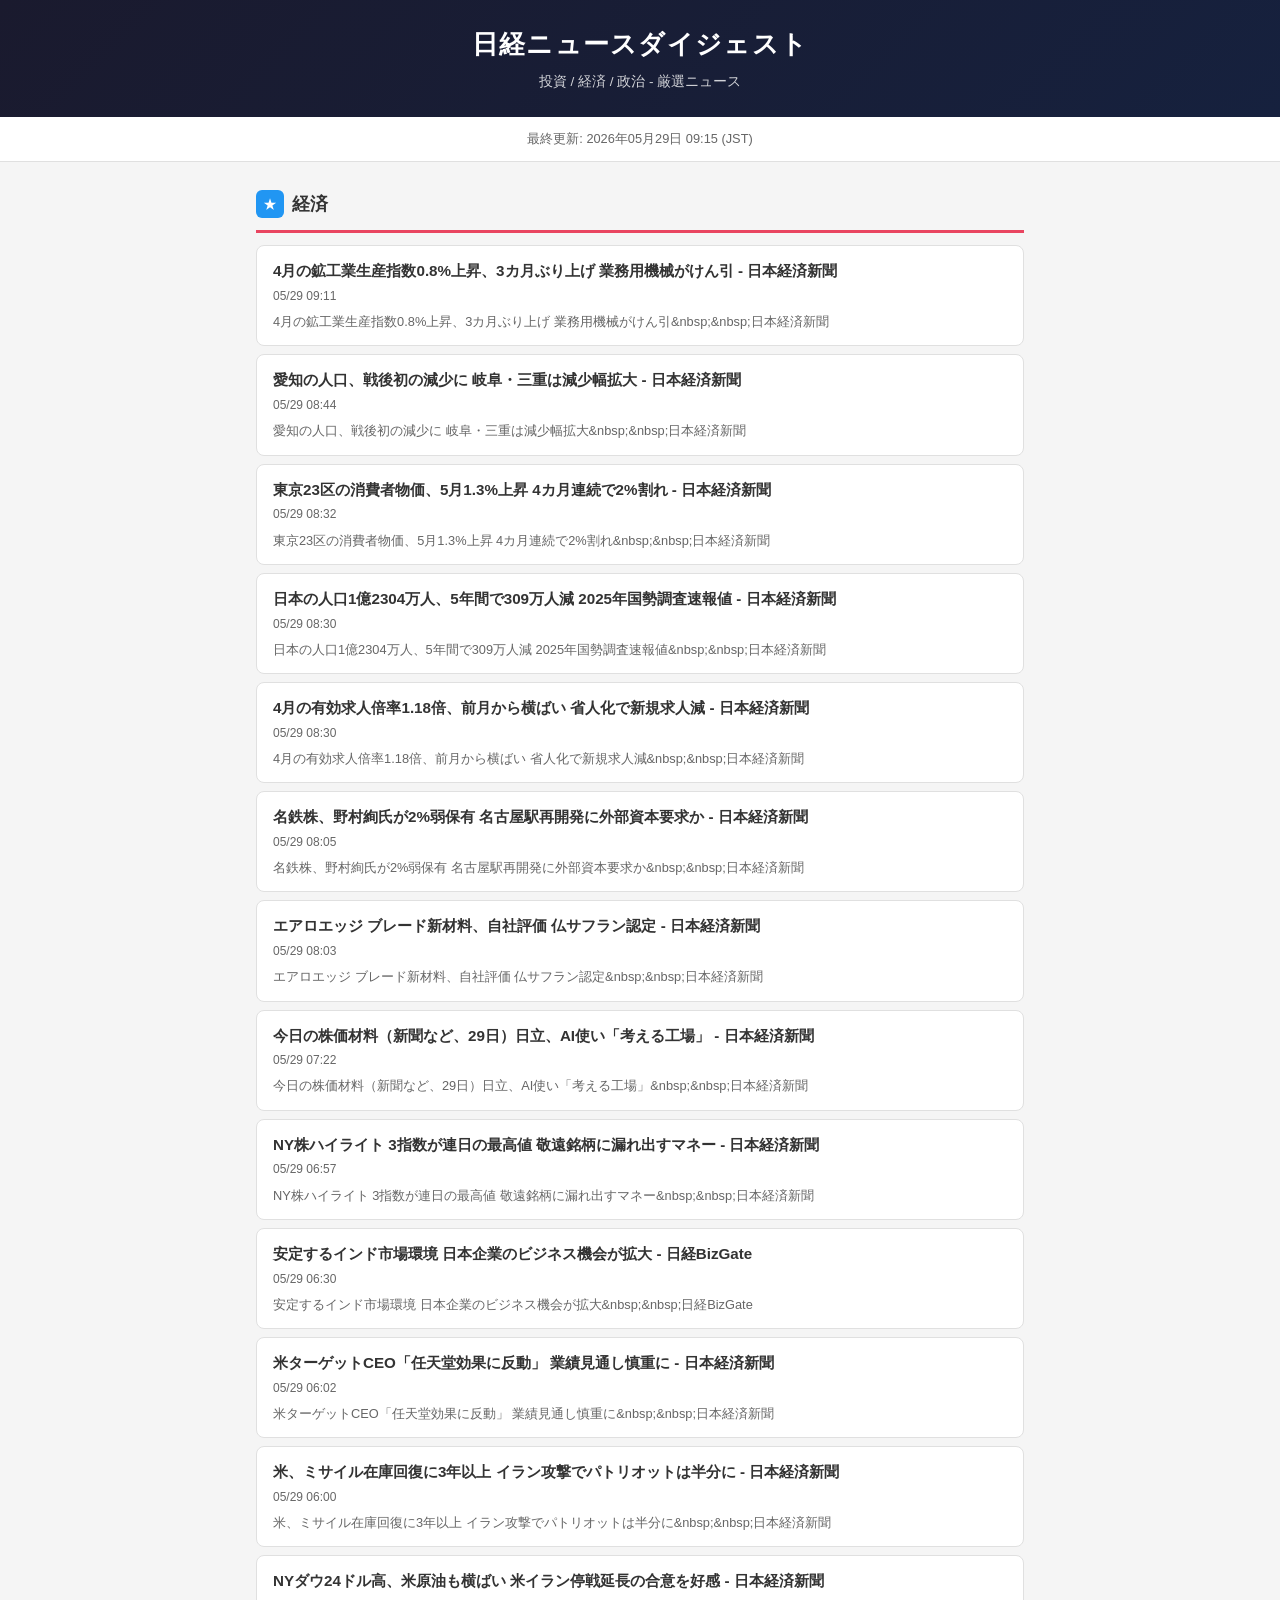
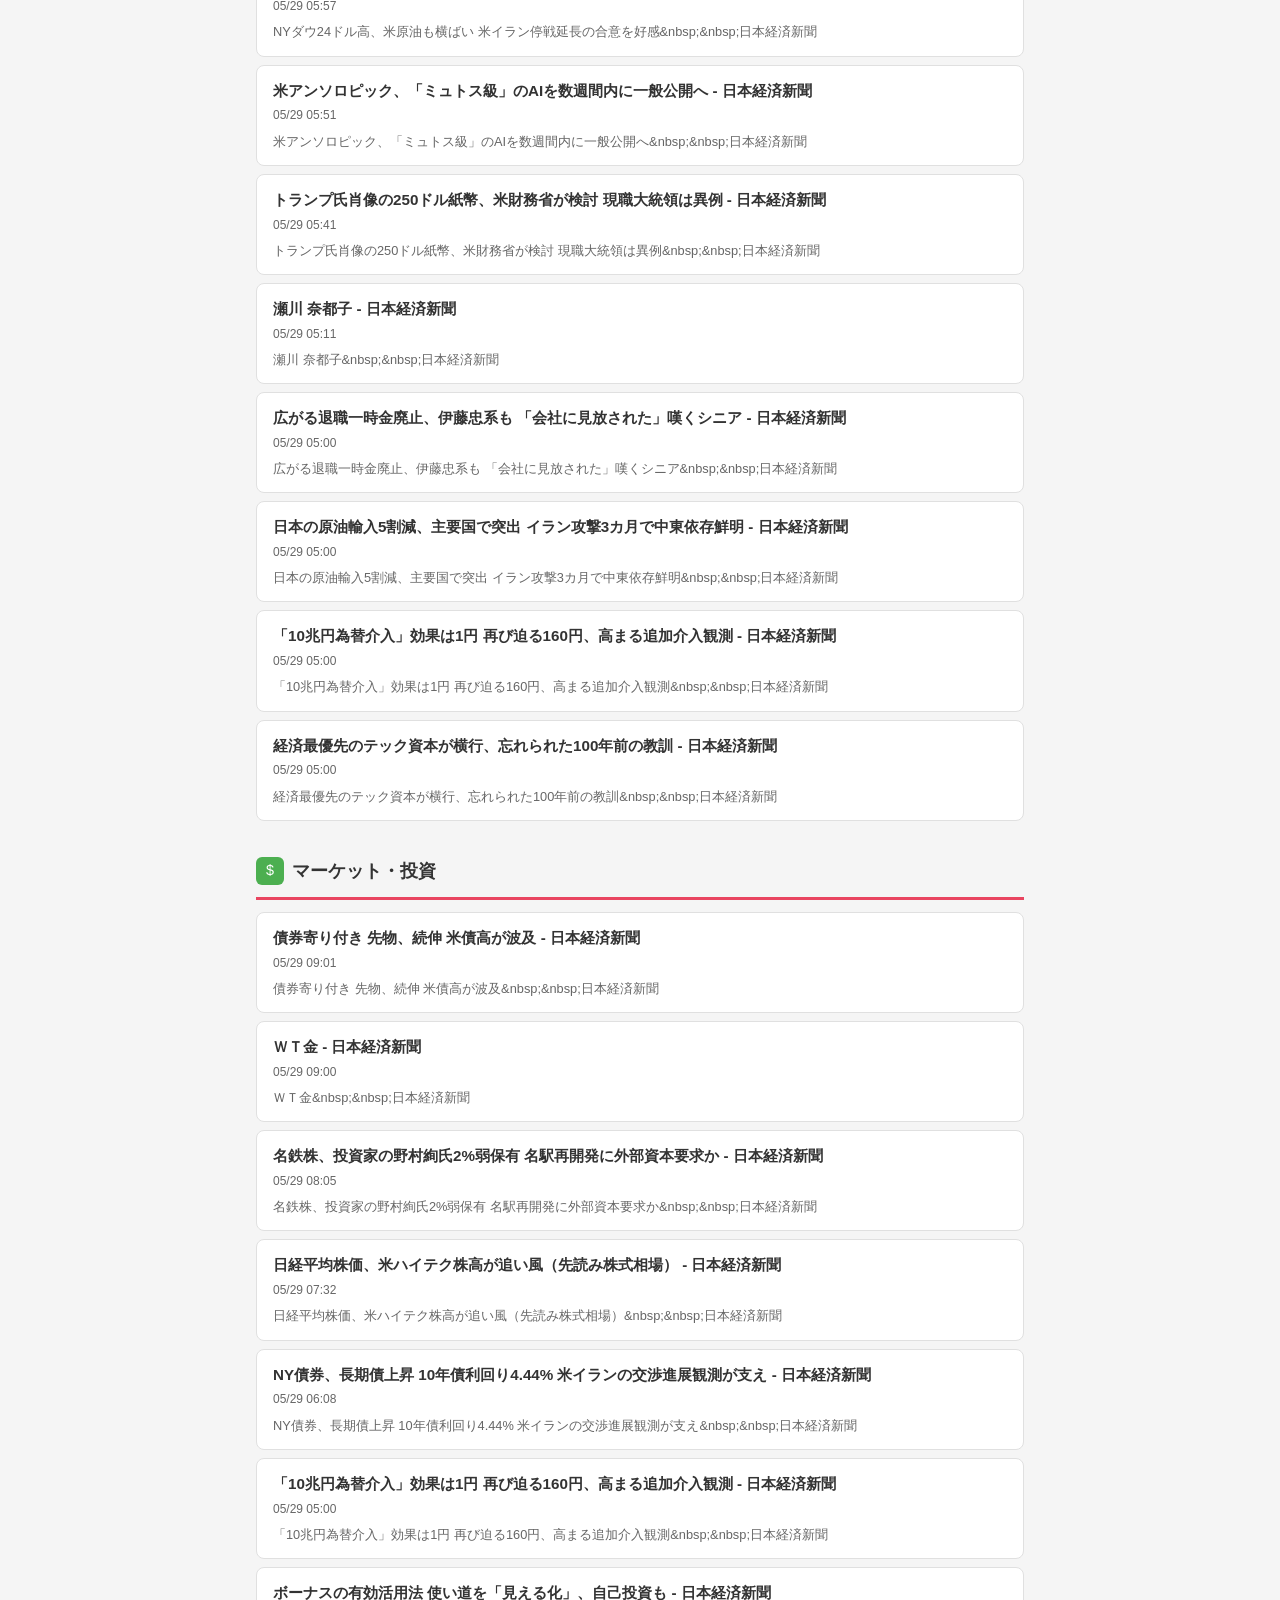
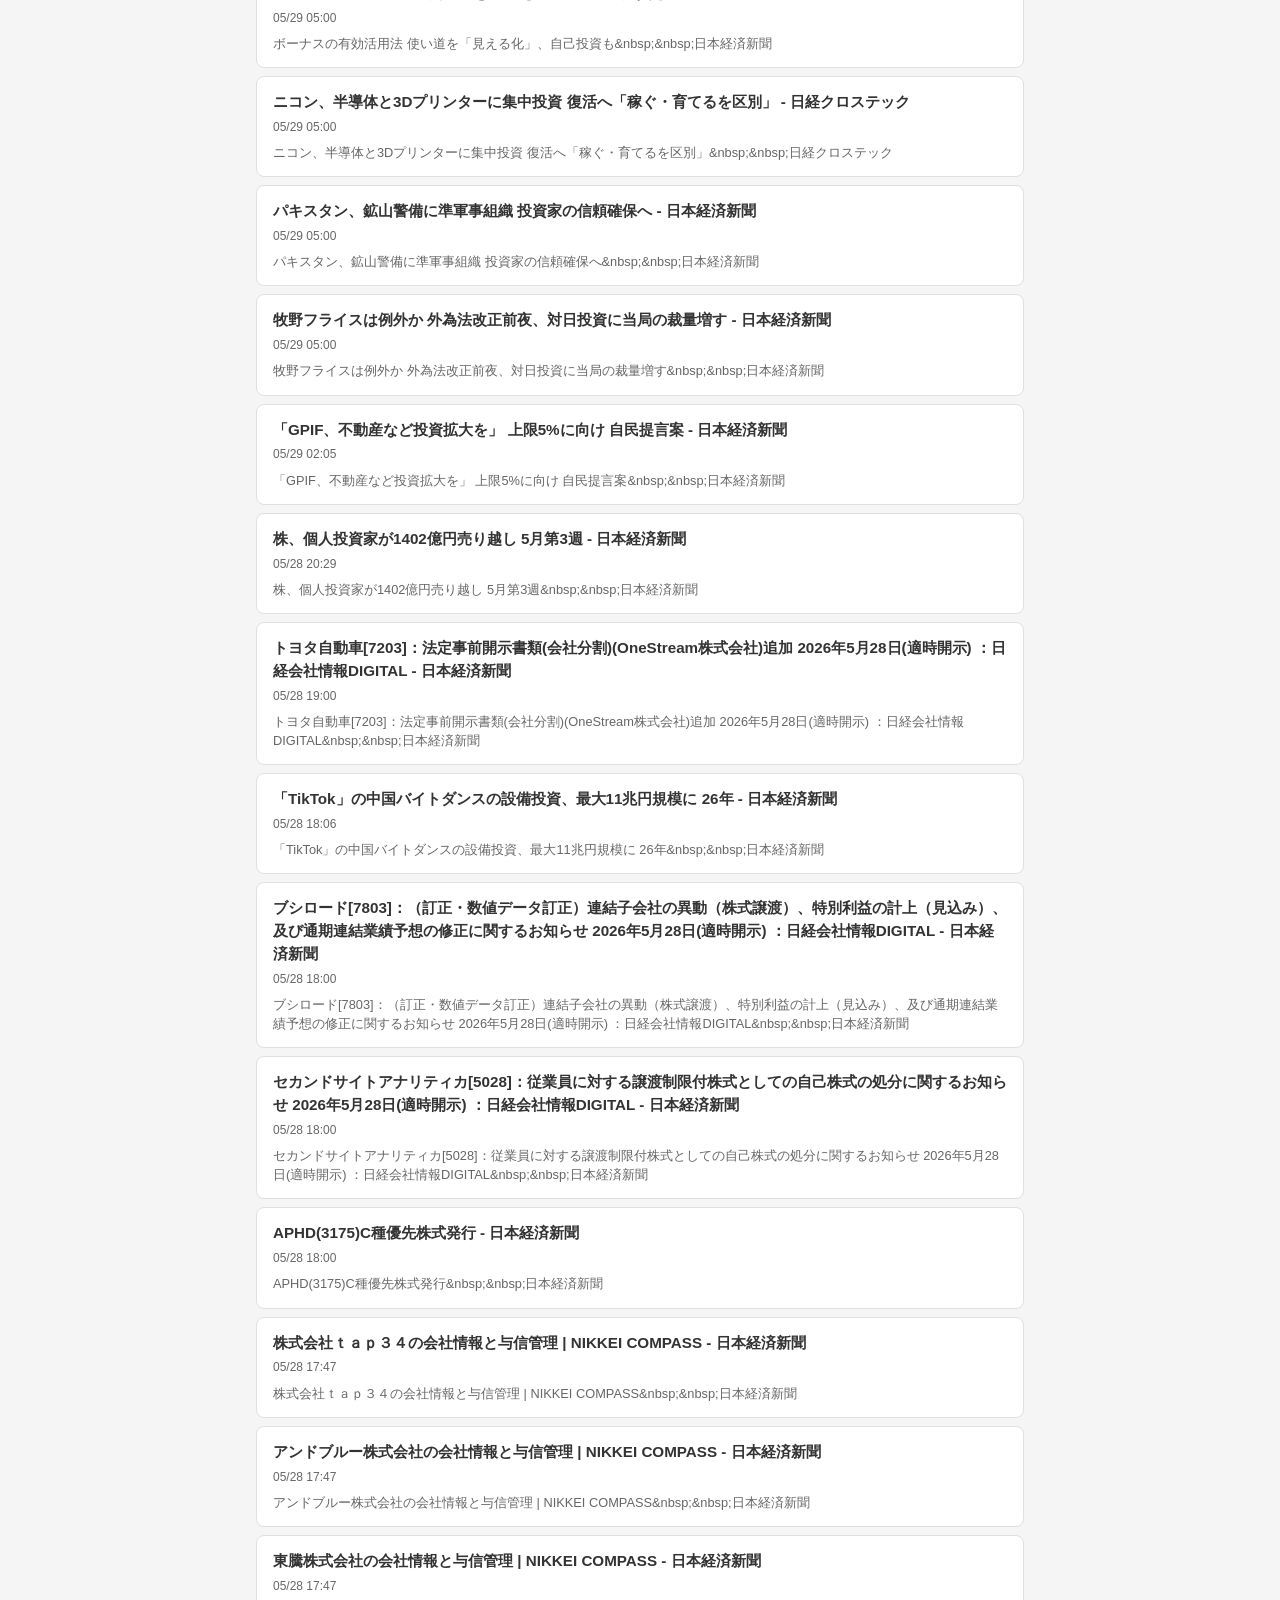
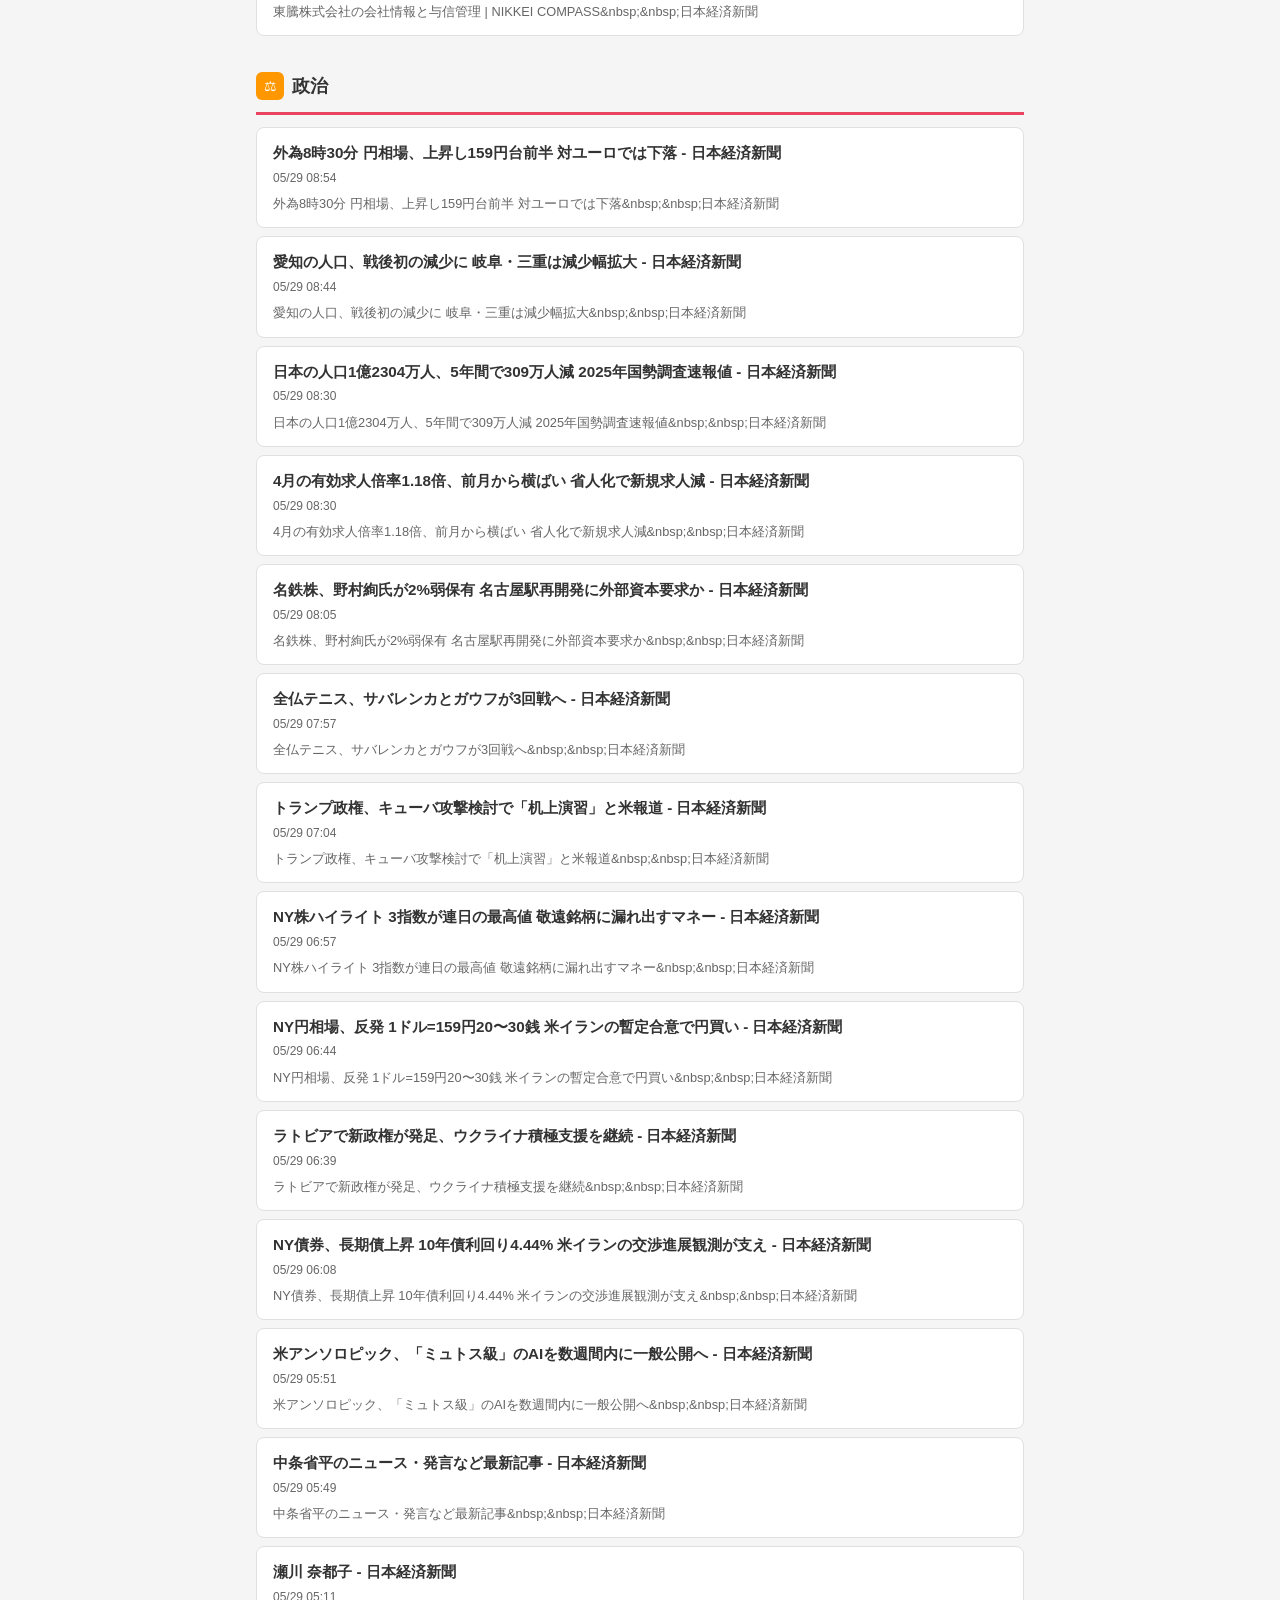
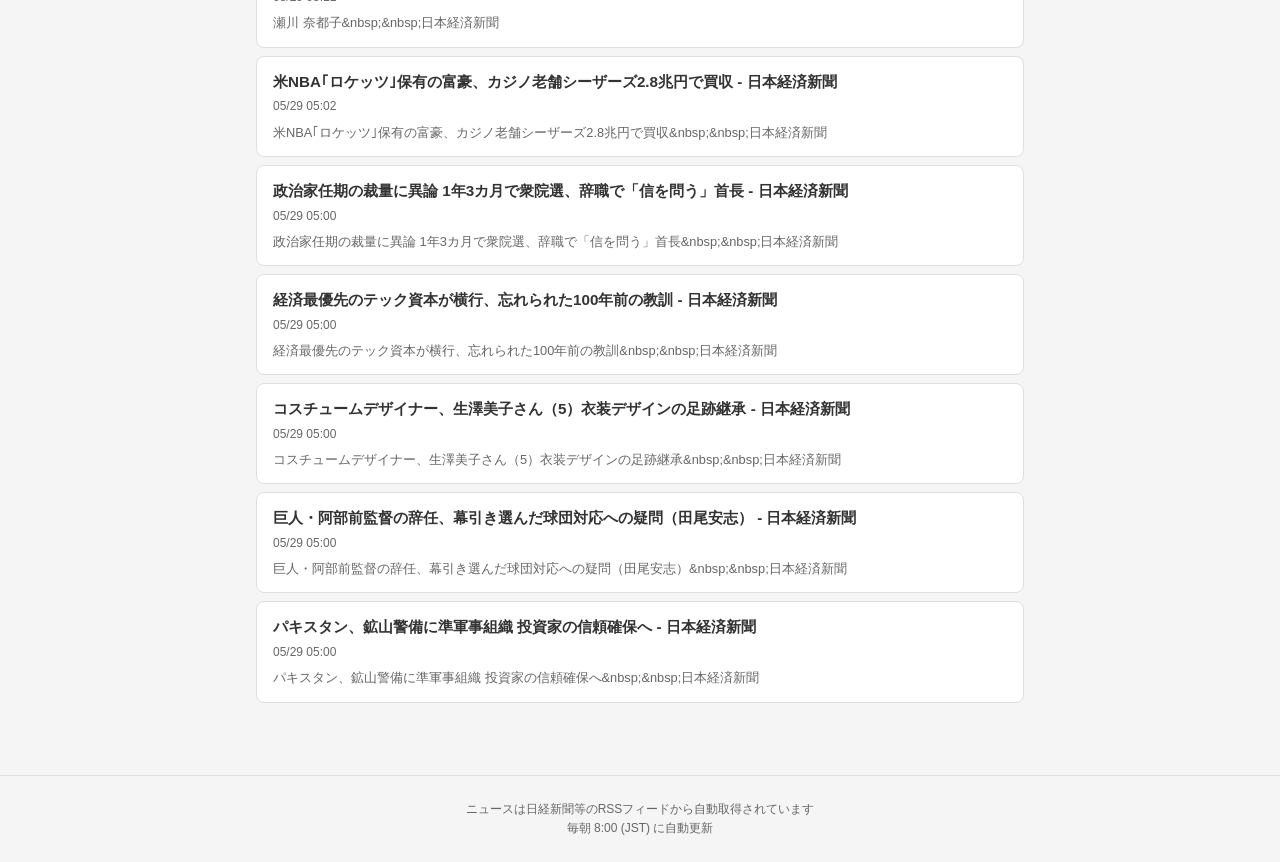
==== commit 1eb16ece: "Update news digest - 2026-05-29 09:15 JST" ====
--- a/docs/index.html
+++ b/docs/index.html
@@ -3,7 +3,7 @@
 <head>
     <meta charset="UTF-8">
     <meta name="viewport" content="width=device-width, initial-scale=1.0">
-    <title>日経ニュースダイジェスト - 2026年05月28日</title>
+    <title>日経ニュースダイジェスト - 2026年05月29日</title>
     <style>
         :root {
             --primary: #1a1a2e;
@@ -201,7 +201,7 @@
     </header>
 
     <div class="update-info">
-        最終更新: 2026年05月28日 09:05 (JST)
+        最終更新: 2026年05月29日 09:15 (JST)
     </div>
 
     <div class="container">
@@ -218,281 +218,281 @@
             <ul class="article-list">
                 
                 <li class="article-item">
-                    <a href="https://news.google.com/rss/articles/CBMibEFVX3lxTE9NZkVhN0l1ajJwNEF0NExNZ1JzZlpIOEZ1WDZ1LWpFWXV0ZjAxNXBYUnNrZ0lPYU90SjJrdXVlSGJZOU5ycHpTN0VINFFibjVkcEVhMDZNU2lFNW5VdHcxaE82WXZOcXNVR2hMMA?oc=5" target="_blank" rel="noopener noreferrer">
-                        <div class="article-title">サッカー:鎌田大地フル出場、チーム初優勝 欧州カンファレンスリーグ - 日本経済新聞</div>
-                        <div class="article-meta">
-                            
-                            <span class="article-time">05/28 07:44</span>
-                            
-                        </div>
-                        
-                        <div class="article-summary">サッカー:鎌田大地フル出場、チーム初優勝 欧州カンファレンスリーグ&amp;nbsp;&amp;nbsp;日本経済新聞</div>
-                        
-                    </a>
-                </li>
-                
-                <li class="article-item">
-                    <a href="https://news.google.com/rss/articles/CBMibEFVX3lxTFBZWi11akJMU2RCVmJkWU5tYzNDSjdxRGhNNjdLRHkyNWVTSWo5V09aeUUzWkxWRFp2NXBGaHhyNWtMRU1hVWVPTU14UTBUcXcxeUNWOWVYemg2V1VxTnJycndVdXBQcW9CM3RQMQ?oc=5" target="_blank" rel="noopener noreferrer">
-                        <div class="article-title">日経平均株価、原油高一服やNYダウ最高値が支え（先読み株式相場） - 日本経済新聞</div>
-                        <div class="article-meta">
-                            
-                            <span class="article-time">05/28 07:31</span>
-                            
-                        </div>
-                        
-                        <div class="article-summary">日経平均株価、原油高一服やNYダウ最高値が支え（先読み株式相場）&amp;nbsp;&amp;nbsp;日本経済新聞</div>
-                        
-                    </a>
-                </li>
-                
-                <li class="article-item">
-                    <a href="https://news.google.com/rss/articles/CBMibEFVX3lxTE1CYVlXR1RTRV9NekFwSHpGci1UTGtsbHJSRmNLNDFtaXhrdUtRdW4xcWtDU09FUEpnaFM5dUFkdlo2MXFZdTZkNzUzUjlveWUxN2o2YTczemV2eWJ4Um1pZWNYMW9OZEl4ZnZ4aQ?oc=5" target="_blank" rel="noopener noreferrer">
-                        <div class="article-title">円、緩やかに160円接近 金利評価高まらず続く円キャリー - 日本経済新聞</div>
-                        <div class="article-meta">
-                            
-                            <span class="article-time">05/28 07:23</span>
-                            
-                        </div>
-                        
-                        <div class="article-summary">円、緩やかに160円接近 金利評価高まらず続く円キャリー&amp;nbsp;&amp;nbsp;日本経済新聞</div>
-                        
-                    </a>
-                </li>
-                
-                <li class="article-item">
-                    <a href="https://news.google.com/rss/articles/CBMibEFVX3lxTE9NTWg3NHlOck5LZW1HZi1LQUtUVVVPSDAxNHdrRTdrS2pvZ0c0LWd2bjdQVlFxVkpTLVlQTEZyMUl3VldoOXNqXzkzLVlxZ2stc1F4NXFIV0Vzb1lld2hqUU83bFhVWVIxNG91bA?oc=5" target="_blank" rel="noopener noreferrer">
-                        <div class="article-title">NY株ハイライト ゼットスケーラーが急落 AI収益の拡大「時間かかる」との見方 - 日本経済新聞</div>
-                        <div class="article-meta">
-                            
-                            <span class="article-time">05/28 07:15</span>
-                            
-                        </div>
-                        
-                        <div class="article-summary">NY株ハイライト ゼットスケーラーが急落 AI収益の拡大「時間かかる」との見方&amp;nbsp;&amp;nbsp;日本経済新聞</div>
-                        
-                    </a>
-                </li>
-                
-                <li class="article-item">
-                    <a href="https://news.google.com/rss/articles/CBMibEFVX3lxTE9SOGxuY2h1QmswT05aNHh2NWhEakhCeFJ1b293VHBIeVpxaF92b2Y0SVBiQ2pBZE5Ocl80NlFNX1VENkZVZmw5MTRhdzNBV0lWV0tFXzFqZDhjcldWd3FiZmpUejRGSUJWcDZZUQ?oc=5" target="_blank" rel="noopener noreferrer">
-                        <div class="article-title">米エクソンがテキサス移転 経営に有利、一部株主は権限弱まると危惧 - 日本経済新聞</div>
-                        <div class="article-meta">
-                            
-                            <span class="article-time">05/28 06:10</span>
-                            
-                        </div>
-                        
-                        <div class="article-summary">米エクソンがテキサス移転 経営に有利、一部株主は権限弱まると危惧&amp;nbsp;&amp;nbsp;日本経済新聞</div>
-                        
-                    </a>
-                </li>
-                
-                <li class="article-item">
-                    <a href="https://news.google.com/rss/articles/CBMibEFVX3lxTE1Pb1RkQV92U0VtLTJPNVE0dHIzMWJhVHkyd1RJNm5ZT3JBQjRHOHkzNFBZVHFSamRrOWlIS2l4OVlwS1MzRDdsQVhISDFFa0tMMUliN1JMQzIwUVBRRXlrYnlEN0ZKbUNtNUlHeg?oc=5" target="_blank" rel="noopener noreferrer">
-                        <div class="article-title">ChatGPT、米中間選挙で政治広告禁止 当日はAPの開票速報を回答 - 日本経済新聞</div>
-                        <div class="article-meta">
-                            
-                            <span class="article-time">05/28 06:00</span>
-                            
-                        </div>
-                        
-                        <div class="article-summary">ChatGPT、米中間選挙で政治広告禁止 当日はAPの開票速報を回答&amp;nbsp;&amp;nbsp;日本経済新聞</div>
-                        
-                    </a>
-                </li>
-                
-                <li class="article-item">
-                    <a href="https://news.google.com/rss/articles/CBMibEFVX3lxTE13VVZaQjBQenQ1U3RxRDMwVTdUeVNrMUdXY1k1RnVyamxCcngydmk2TUFNTE5hcTZNWjc3S05lWng1YzR0Vmh0TU9pcTdvZ2d0TnhQem9UTmJtMjZYak56dXBxMEp1SUpJTmZTSg?oc=5" target="_blank" rel="noopener noreferrer">
-                        <div class="article-title">NYダウ182ドル高、最高値更新 イラン紛争終結の期待続く - 日本経済新聞</div>
-                        <div class="article-meta">
-                            
-                            <span class="article-time">05/28 05:41</span>
-                            
-                        </div>
-                        
-                        <div class="article-summary">NYダウ182ドル高、最高値更新 イラン紛争終結の期待続く&amp;nbsp;&amp;nbsp;日本経済新聞</div>
-                        
-                    </a>
-                </li>
-                
-                <li class="article-item">
-                    <a href="https://news.google.com/rss/articles/CBMibEFVX3lxTE1WQzJvRDVBTmVrRVZGMjJFOVplWm1RWG9raUlfYkNuYWM2MC1YZm5PZm5SVWhHM1NSNFlsZFUxWmFhbDVrTUtseWJ0VDl6YjYyeGVESlVsV0JRVGxSYlRfMk9WTXpFOEx2LVBGTw?oc=5" target="_blank" rel="noopener noreferrer">
-                        <div class="article-title">ローマ教皇のAI倫理、バンス氏賛同 MAGAに通じる135年前の回勅 - 日本経済新聞</div>
-                        <div class="article-meta">
-                            
-                            <span class="article-time">05/28 05:37</span>
-                            
-                        </div>
-                        
-                        <div class="article-summary">ローマ教皇のAI倫理、バンス氏賛同 MAGAに通じる135年前の回勅&amp;nbsp;&amp;nbsp;日本経済新聞</div>
-                        
-                    </a>
-                </li>
-                
-                <li class="article-item">
-                    <a href="https://news.google.com/rss/articles/CBMibEFVX3lxTFBaU3pPYVlXWEd0ZmtFZi0zZ3Fzdl9HTHA5aUxuWC1WaC1iUHlUQnZwMzhPUDkwa0pOYnA1Ukx2MjR3cDRLUE5Rc3VzeFRUTVNIMk43U1haU3R2eTJUdUVwdndtM0g4cE10ZFFqaA?oc=5" target="_blank" rel="noopener noreferrer">
-                        <div class="article-title">ロシア「夏季攻勢」に誤算 ウクライナとの戦線膠着、軍の疲弊顕著に - 日本経済新聞</div>
-                        <div class="article-meta">
-                            
-                            <span class="article-time">05/28 05:00</span>
-                            
-                        </div>
-                        
-                        <div class="article-summary">ロシア「夏季攻勢」に誤算 ウクライナとの戦線膠着、軍の疲弊顕著に&amp;nbsp;&amp;nbsp;日本経済新聞</div>
-                        
-                    </a>
-                </li>
-                
-                <li class="article-item">
-                    <a href="https://news.google.com/rss/articles/CBMibEFVX3lxTFBzaXU0NHFzMlh0TzBhbVBxb0tTTGZ3WWcyOFJUTlNEb0p6WndrRXBZMGdkaWt6RzJLcTB0NDlrbHN3NV9wbGVfdU5XVTlFQ0hWcmlieFFQVEtBR3ZOQUtCbkgxQUNLQ2NMZXpvbA?oc=5" target="_blank" rel="noopener noreferrer">
-                        <div class="article-title">「海のドローン対策必要」と専門家、米イランの軍事衝突の教訓 - 日本経済新聞</div>
-                        <div class="article-meta">
-                            
-                            <span class="article-time">05/28 05:00</span>
-                            
-                        </div>
-                        
-                        <div class="article-summary">「海のドローン対策必要」と専門家、米イランの軍事衝突の教訓&amp;nbsp;&amp;nbsp;日本経済新聞</div>
-                        
-                    </a>
-                </li>
-                
-                <li class="article-item">
-                    <a href="https://news.google.com/rss/articles/CBMibEFVX3lxTE80R292LXRWc2xDaERpa1NJdzZmdWlMQjFuMmZMdHBXUTB4NDVNcnlLajZOdHBHQ05ITzF4QTJfdEhiXzF4b1hGOUU3Q0RyMGZydVE3YkdCMndEZGFXVmFHeVhqNVU1Mmh3blV4VA?oc=5" target="_blank" rel="noopener noreferrer">
-                        <div class="article-title">利上げで長期金利は上がるのか 植田総裁が向き合う難問 - 日本経済新聞</div>
-                        <div class="article-meta">
-                            
-                            <span class="article-time">05/28 05:00</span>
-                            
-                        </div>
-                        
-                        <div class="article-summary">利上げで長期金利は上がるのか 植田総裁が向き合う難問&amp;nbsp;&amp;nbsp;日本経済新聞</div>
-                        
-                    </a>
-                </li>
-                
-                <li class="article-item">
-                    <a href="https://news.google.com/rss/articles/CBMibEFVX3lxTE5rYWJsSUJOYkxuU2NLVHo3Unl5OFk1Rlh5dmxMRWlUVFRTUkhzYmZ0R0hWYkticzVibi1HS1VaOVdpR1JXcThpMkp0OEMzUUdTMVVSOF9TZGN4bmdORzZOckI3MmNwdUtnUmlNVw?oc=5" target="_blank" rel="noopener noreferrer">
-                        <div class="article-title">日産移管先の福岡・苅田町を歩く、住宅着工14%増 商業施設の新設も - 日本経済新聞</div>
-                        <div class="article-meta">
-                            
-                            <span class="article-time">05/28 05:00</span>
-                            
-                        </div>
-                        
-                        <div class="article-summary">日産移管先の福岡・苅田町を歩く、住宅着工14%増 商業施設の新設も&amp;nbsp;&amp;nbsp;日本経済新聞</div>
-                        
-                    </a>
-                </li>
-                
-                <li class="article-item">
-                    <a href="https://news.google.com/rss/articles/CBMibEFVX3lxTE5ybm5UOHFBeGxZRlZVNFZ4N3RCdFhab1J1SlYyYzRacVpkR0RYN3BJRWtMcGtJWFRNZ3gydHVQRGhOYzl0d0pNUUx2VHRTc2tNbDU0UG80Y0kwV0c1VGJQREVVTTUtOTZILUtaTg?oc=5" target="_blank" rel="noopener noreferrer">
-                        <div class="article-title">ハードオフ、ジャンル特化で店舗倍増へ 8月にカメラ専門店 - 日本経済新聞</div>
-                        <div class="article-meta">
-                            
-                            <span class="article-time">05/28 05:00</span>
-                            
-                        </div>
-                        
-                        <div class="article-summary">ハードオフ、ジャンル特化で店舗倍増へ 8月にカメラ専門店&amp;nbsp;&amp;nbsp;日本経済新聞</div>
-                        
-                    </a>
-                </li>
-                
-                <li class="article-item">
-                    <a href="https://news.google.com/rss/articles/CBMibEFVX3lxTE1HR0Nfb09LaHY1UWJzY1FuYW96YS1DZ0plcWZ2YmRweXNfM3JqRWFDRUlQd0V1b3VOWHVwTnpaTGt6WURkeERTYlZoWm8yS3ZXZUVCdm5MUUtxSTFVUTcxMENtZmRXbURLam80Rw?oc=5" target="_blank" rel="noopener noreferrer">
-                        <div class="article-title">防衛財源に「税収増」充当論 自民150人議連がインフレ・成長期待 - 日本経済新聞</div>
-                        <div class="article-meta">
-                            
-                            <span class="article-time">05/28 05:00</span>
-                            
-                        </div>
-                        
-                        <div class="article-summary">防衛財源に「税収増」充当論 自民150人議連がインフレ・成長期待&amp;nbsp;&amp;nbsp;日本経済新聞</div>
-                        
-                    </a>
-                </li>
-                
-                <li class="article-item">
-                    <a href="https://news.google.com/rss/articles/CBMibEFVX3lxTFBLLTdZcllYNTMwZ0xjUjBEU2hDYThQN1M4Y3g0dWU3Y2E4NWdWdlBOeVBkT291TDhWR0loX080bDI3ck5wUmNNdE5hTW9yZF9PZy1qcFNZaExzYjZYWHR0TXFpN0hGN002TmFJcw?oc=5" target="_blank" rel="noopener noreferrer">
-                        <div class="article-title">自力で実家じまいするなら… 整理収納のプロが語る「6つの準備」 - 日本経済新聞</div>
-                        <div class="article-meta">
-                            
-                            <span class="article-time">05/28 05:00</span>
-                            
-                        </div>
-                        
-                        <div class="article-summary">自力で実家じまいするなら… 整理収納のプロが語る「6つの準備」&amp;nbsp;&amp;nbsp;日本経済新聞</div>
-                        
-                    </a>
-                </li>
-                
-                <li class="article-item">
-                    <a href="https://news.google.com/rss/articles/CBMibEFVX3lxTE1aNEs5NjM2R3dxNG9yWmc3QTlIcnBLcEhmVzhJMmt5NWF2RjlCaFBxUFJ4eV9JZVFZVExGc2JEaEtJM0JmV3FQQ1FqQWp4WGtjcjFhREwzbGhFY2hiNW5mNm5waWFmazU5TzEyaQ?oc=5" target="_blank" rel="noopener noreferrer">
-                        <div class="article-title">「界隈経済圏」の成長度合いはXのハッシュタグ投稿数で測る - 日経BOOKプラス</div>
-                        <div class="article-meta">
-                            
-                            <span class="article-time">05/28 05:00</span>
-                            
-                        </div>
-                        
-                        <div class="article-summary">「界隈経済圏」の成長度合いはXのハッシュタグ投稿数で測る&amp;nbsp;&amp;nbsp;日経BOOKプラス</div>
-                        
-                    </a>
-                </li>
-                
-                <li class="article-item">
-                    <a href="https://news.google.com/rss/articles/CBMibEFVX3lxTE1VSVprSW0ydW93WThGbG1tSFhsNzRsSS0weEtZWTk4Y1FwVTBka1B3MEFBTWVBQ2stakNSTlBjTVpUdnFWaWY0Ri1aVFNLSVlUa3hQV2xhTnR5RG05R2cxNE5RYkw0MWlsTHlkTw?oc=5" target="_blank" rel="noopener noreferrer">
-                        <div class="article-title">アドバンテスト、ROE58%と突出 半導体試験装置の販売急増 - 日本経済新聞</div>
-                        <div class="article-meta">
-                            
-                            <span class="article-time">05/28 05:00</span>
-                            
-                        </div>
-                        
-                        <div class="article-summary">アドバンテスト、ROE58%と突出 半導体試験装置の販売急増&amp;nbsp;&amp;nbsp;日本経済新聞</div>
-                        
-                    </a>
-                </li>
-                
-                <li class="article-item">
-                    <a href="https://news.google.com/rss/articles/CBMibEFVX3lxTE96TUhfWElyV1lxM29qYlk3TTkzXzJGa1BUZnJxVHBYZ1VjRGhiMjVXNjVmWTdZRTU0VVZUR3UxN21mZXk2d2xCQ0p2Wkh1VF9uMVE4QVdJUkpBdDVJclV6RFIyVll6Um9yVlBWOA?oc=5" target="_blank" rel="noopener noreferrer">
-                        <div class="article-title">米デイトレーダーの夏到来 証拠金規制が緩和、相場変動拡大も - 日本経済新聞</div>
-                        <div class="article-meta">
-                            
-                            <span class="article-time">05/28 04:45</span>
-                            
-                        </div>
-                        
-                        <div class="article-summary">米デイトレーダーの夏到来 証拠金規制が緩和、相場変動拡大も&amp;nbsp;&amp;nbsp;日本経済新聞</div>
-                        
-                    </a>
-                </li>
-                
-                <li class="article-item">
-                    <a href="https://news.google.com/rss/articles/CBMibEFVX3lxTE1GV3c0SG5IUTdOM08wRWtjTGRib1N6NGpuWjEtZXBORjBjeHQyb1lSbVBPU0RsZFF6Mnl3WU5wUGJMc3doWlpDSkdUYWdUalUtckdDQkdFZmE0N2RqTjRObmNZejJUNUhrUWQ0bw?oc=5" target="_blank" rel="noopener noreferrer">
-                        <div class="article-title">中国EV、「テスラ流」ローンの中止が暴いた落とし穴 - 日本経済新聞</div>
-                        <div class="article-meta">
-                            
-                            <span class="article-time">05/28 04:30</span>
-                            
-                        </div>
-                        
-                        <div class="article-summary">中国EV、「テスラ流」ローンの中止が暴いた落とし穴&amp;nbsp;&amp;nbsp;日本経済新聞</div>
-                        
-                    </a>
-                </li>
-                
-                <li class="article-item">
-                    <a href="https://news.google.com/rss/articles/CBMibEFVX3lxTE84SU5kM2cyXzh3R19USEVEeDlSN2NfZGRCdDdWMkdiZmp3TWRkRTNnOTRRczZYTkFueDA5Q3hJTGhXVUNSa2x2b3hKdTRRYlBBcU5PYWNMU001d2lOUHoxRXEydHNEVi1SU3l4cw?oc=5" target="_blank" rel="noopener noreferrer">
-                        <div class="article-title">危ういAIの株取引 「合理的」に同じ行動、相場急変リスクにFRB警鐘 - 日本経済新聞</div>
-                        <div class="article-meta">
-                            
-                            <span class="article-time">05/28 04:08</span>
-                            
-                        </div>
-                        
-                        <div class="article-summary">危ういAIの株取引 「合理的」に同じ行動、相場急変リスクにFRB警鐘&amp;nbsp;&amp;nbsp;日本経済新聞</div>
+                    <a href="https://news.google.com/rss/articles/CBMibEFVX3lxTE8zb2xvckRxM21FejFmZ0U3OGp4d21xaHhEUDVqMkgteTY1eFpnUlU5QzJyT3NVdTRTbjJfRWhTLWt1S0gyZkdoVDhDLUtOQVc1RFlzQ1gzekNhOEFiTnM4MUl1ZTdlTXlSbjZrYQ?oc=5" target="_blank" rel="noopener noreferrer">
+                        <div class="article-title">4月の鉱工業生産指数0.8%上昇、3カ月ぶり上げ 業務用機械がけん引 - 日本経済新聞</div>
+                        <div class="article-meta">
+                            
+                            <span class="article-time">05/29 09:11</span>
+                            
+                        </div>
+                        
+                        <div class="article-summary">4月の鉱工業生産指数0.8%上昇、3カ月ぶり上げ 業務用機械がけん引&amp;nbsp;&amp;nbsp;日本経済新聞</div>
+                        
+                    </a>
+                </li>
+                
+                <li class="article-item">
+                    <a href="https://news.google.com/rss/articles/CBMibEFVX3lxTE5vQXRoZEI0MDV4X3RmYWJsSEtoVmdKTnc1ZFJ6ZEhGazBtbHlJVmZNQkxjejJkTXI2ZVc0OUktRE5OYWh3QnZicjBFSXVjSGh3dUlPRVZzZWVPLWNTSEdZQ3VhdFpDR3hrREJOWg?oc=5" target="_blank" rel="noopener noreferrer">
+                        <div class="article-title">愛知の人口、戦後初の減少に 岐阜・三重は減少幅拡大 - 日本経済新聞</div>
+                        <div class="article-meta">
+                            
+                            <span class="article-time">05/29 08:44</span>
+                            
+                        </div>
+                        
+                        <div class="article-summary">愛知の人口、戦後初の減少に 岐阜・三重は減少幅拡大&amp;nbsp;&amp;nbsp;日本経済新聞</div>
+                        
+                    </a>
+                </li>
+                
+                <li class="article-item">
+                    <a href="https://news.google.com/rss/articles/CBMibEFVX3lxTE1PRGhXT0RtUjVSbnJudGx5RWVJOHBKX2pOckpNM0swcDB0RU1ENzlCMXEtVDZhT0ZyQjR4bDdlRzJfcTZJMWhQWlN4OUlSb1RULV9PNXJRUHEzTjRjMlNFWXRIbGw1T015dlZlXw?oc=5" target="_blank" rel="noopener noreferrer">
+                        <div class="article-title">東京23区の消費者物価、5月1.3%上昇 4カ月連続で2%割れ - 日本経済新聞</div>
+                        <div class="article-meta">
+                            
+                            <span class="article-time">05/29 08:32</span>
+                            
+                        </div>
+                        
+                        <div class="article-summary">東京23区の消費者物価、5月1.3%上昇 4カ月連続で2%割れ&amp;nbsp;&amp;nbsp;日本経済新聞</div>
+                        
+                    </a>
+                </li>
+                
+                <li class="article-item">
+                    <a href="https://news.google.com/rss/articles/CBMibEFVX3lxTE1UUnZvYjFWejcxRHYwWU1xSGFicXdZUW9XNk52N1hhbXlKdkJzbUN3Qi13VVZJelVtSTZJbWNhZGdhMHBuMFJyeVdiRVpzd0dJZEkxWjlPNXZEVk5VdlZpTDZVY2hHZjFuMVotcw?oc=5" target="_blank" rel="noopener noreferrer">
+                        <div class="article-title">日本の人口1億2304万人、5年間で309万人減 2025年国勢調査速報値 - 日本経済新聞</div>
+                        <div class="article-meta">
+                            
+                            <span class="article-time">05/29 08:30</span>
+                            
+                        </div>
+                        
+                        <div class="article-summary">日本の人口1億2304万人、5年間で309万人減 2025年国勢調査速報値&amp;nbsp;&amp;nbsp;日本経済新聞</div>
+                        
+                    </a>
+                </li>
+                
+                <li class="article-item">
+                    <a href="https://news.google.com/rss/articles/CBMibEFVX3lxTE9NM0dhcTRnUU5ON19wZ0x1eElZSXN0TDJJbXJ6clB5Vm0tUENEUUVvWmNaMkFmQVpncVVMYTUxc01lQlZQeGNvY0RVVUV5b3N5ems0elBhVDFjZDZiZDMxc3JNUk9MTTJHZnB0OA?oc=5" target="_blank" rel="noopener noreferrer">
+                        <div class="article-title">4月の有効求人倍率1.18倍、前月から横ばい 省人化で新規求人減 - 日本経済新聞</div>
+                        <div class="article-meta">
+                            
+                            <span class="article-time">05/29 08:30</span>
+                            
+                        </div>
+                        
+                        <div class="article-summary">4月の有効求人倍率1.18倍、前月から横ばい 省人化で新規求人減&amp;nbsp;&amp;nbsp;日本経済新聞</div>
+                        
+                    </a>
+                </li>
+                
+                <li class="article-item">
+                    <a href="https://news.google.com/rss/articles/CBMibEFVX3lxTFBvTFJ0bzl4MFZqdjVzMk82ZzIxVEU3c3FnRkRkZG1DTXUzZm5QR2l4aGFZMzd3Y3dFazVrLUNES0FUZjBkS0NHVHhldFNFTUdyRDBXMHA3alJjalU5M3RLUDVNcVRVMmhNVjk5aQ?oc=5" target="_blank" rel="noopener noreferrer">
+                        <div class="article-title">名鉄株、野村絢氏が2%弱保有 名古屋駅再開発に外部資本要求か - 日本経済新聞</div>
+                        <div class="article-meta">
+                            
+                            <span class="article-time">05/29 08:05</span>
+                            
+                        </div>
+                        
+                        <div class="article-summary">名鉄株、野村絢氏が2%弱保有 名古屋駅再開発に外部資本要求か&amp;nbsp;&amp;nbsp;日本経済新聞</div>
+                        
+                    </a>
+                </li>
+                
+                <li class="article-item">
+                    <a href="https://news.google.com/rss/articles/[base64]?oc=5" target="_blank" rel="noopener noreferrer">
+                        <div class="article-title">エアロエッジ ブレード新材料、自社評価 仏サフラン認定 - 日本経済新聞</div>
+                        <div class="article-meta">
+                            
+                            <span class="article-time">05/29 08:03</span>
+                            
+                        </div>
+                        
+                        <div class="article-summary">エアロエッジ ブレード新材料、自社評価 仏サフラン認定&amp;nbsp;&amp;nbsp;日本経済新聞</div>
+                        
+                    </a>
+                </li>
+                
+                <li class="article-item">
+                    <a href="https://news.google.com/rss/articles/CBMibEFVX3lxTFBlbkxwdmZOYnRLdHNITTVKUkRYLWpic3ZvRmFpUXVqVUlmU3hQV2MteHgwMk5PVUJjLTlUbS1haFRpdjA4cWllaWtCN0xKMzd1WFpraFcxck9hQTNTLVdvcjV1bTZsOHVMMjNqYQ?oc=5" target="_blank" rel="noopener noreferrer">
+                        <div class="article-title">今日の株価材料（新聞など、29日）日立、AI使い「考える工場」 - 日本経済新聞</div>
+                        <div class="article-meta">
+                            
+                            <span class="article-time">05/29 07:22</span>
+                            
+                        </div>
+                        
+                        <div class="article-summary">今日の株価材料（新聞など、29日）日立、AI使い「考える工場」&amp;nbsp;&amp;nbsp;日本経済新聞</div>
+                        
+                    </a>
+                </li>
+                
+                <li class="article-item">
+                    <a href="https://news.google.com/rss/articles/CBMibEFVX3lxTE5TYjZoWEpGRlYwOXphaDNFRVB6eUk4Q1dxSFJic09oQkFES3l0bm1nZm1ocFBfVWxkai1qVjROTEZNWlBOWHZHQ2VBYjlvX0ZQTThRbHJVeDF4R1Bpb1RMT2V4WExySlhtTGJOcQ?oc=5" target="_blank" rel="noopener noreferrer">
+                        <div class="article-title">NY株ハイライト 3指数が連日の最高値 敬遠銘柄に漏れ出すマネー - 日本経済新聞</div>
+                        <div class="article-meta">
+                            
+                            <span class="article-time">05/29 06:57</span>
+                            
+                        </div>
+                        
+                        <div class="article-summary">NY株ハイライト 3指数が連日の最高値 敬遠銘柄に漏れ出すマネー&amp;nbsp;&amp;nbsp;日本経済新聞</div>
+                        
+                    </a>
+                </li>
+                
+                <li class="article-item">
+                    <a href="https://news.google.com/rss/articles/CBMicEFVX3lxTE5iY0Z2VlpPVElvWF9ZSU1zZzdDaDUyU1J0THBOYVJqQ0dFMjU5eGl3R01aeGJFdVBsQUdweXV4TWJHYVNDZUpJUGt1MHJvMzh5RE9VRVlOdnJXc0dTSjJGRFBRNmFXa0V0OWhrSTRpaVo?oc=5" target="_blank" rel="noopener noreferrer">
+                        <div class="article-title">安定するインド市場環境 日本企業のビジネス機会が拡大 - 日経BizGate</div>
+                        <div class="article-meta">
+                            
+                            <span class="article-time">05/29 06:30</span>
+                            
+                        </div>
+                        
+                        <div class="article-summary">安定するインド市場環境 日本企業のビジネス機会が拡大&amp;nbsp;&amp;nbsp;日経BizGate</div>
+                        
+                    </a>
+                </li>
+                
+                <li class="article-item">
+                    <a href="https://news.google.com/rss/articles/CBMibEFVX3lxTE5vY3BaSWtieEtYdDVqRW55RG5NMVFtb3d2ZktiU3o4dzBKWEh4WVhWZkF3bWZyUTlGbkZLTUp0VHZma0ZGaWhpanFoN2lQT3hkQ3l5Ujh1WmpSNVJpTmpmdWlMSElHaWZEOTVWVA?oc=5" target="_blank" rel="noopener noreferrer">
+                        <div class="article-title">米ターゲットCEO「任天堂効果に反動」 業績見通し慎重に - 日本経済新聞</div>
+                        <div class="article-meta">
+                            
+                            <span class="article-time">05/29 06:02</span>
+                            
+                        </div>
+                        
+                        <div class="article-summary">米ターゲットCEO「任天堂効果に反動」 業績見通し慎重に&amp;nbsp;&amp;nbsp;日本経済新聞</div>
+                        
+                    </a>
+                </li>
+                
+                <li class="article-item">
+                    <a href="https://news.google.com/rss/articles/CBMibEFVX3lxTE5DUmtNOWthcGhSTjh6cGZrVXk3Y3VIbXl6bEZDMk9mZG4yVDJ4eEZaT216b09wZmhxeGxEdThwQUFEZGMxZlRFSmxjNmpMNHdKRnVibFpjSzJHZ0FrVF8zS3Q0MHdrckg4NFcyQw?oc=5" target="_blank" rel="noopener noreferrer">
+                        <div class="article-title">米、ミサイル在庫回復に3年以上 イラン攻撃でパトリオットは半分に - 日本経済新聞</div>
+                        <div class="article-meta">
+                            
+                            <span class="article-time">05/29 06:00</span>
+                            
+                        </div>
+                        
+                        <div class="article-summary">米、ミサイル在庫回復に3年以上 イラン攻撃でパトリオットは半分に&amp;nbsp;&amp;nbsp;日本経済新聞</div>
+                        
+                    </a>
+                </li>
+                
+                <li class="article-item">
+                    <a href="https://news.google.com/rss/articles/CBMibEFVX3lxTE5MMzl5dExfcDlEcGVLdXExRy00UzZsN3hJT3VqRXJZbW5QYUhLaTFRdVNoRUZHazRSNGx6WnBWYjNhSHBUTHRwYjA5bFAweTVTdktScVRxUW1XLW02ZXVHeTdjclpuRXRhZHZ4YQ?oc=5" target="_blank" rel="noopener noreferrer">
+                        <div class="article-title">NYダウ24ドル高、米原油も横ばい 米イラン停戦延長の合意を好感 - 日本経済新聞</div>
+                        <div class="article-meta">
+                            
+                            <span class="article-time">05/29 05:57</span>
+                            
+                        </div>
+                        
+                        <div class="article-summary">NYダウ24ドル高、米原油も横ばい 米イラン停戦延長の合意を好感&amp;nbsp;&amp;nbsp;日本経済新聞</div>
+                        
+                    </a>
+                </li>
+                
+                <li class="article-item">
+                    <a href="https://news.google.com/rss/articles/CBMibEFVX3lxTFBpaGRpdk9ydzB3N0hEQ0pOWEJGSGYzZ05rRmRSZ3pJUDZYSkVGaVVVNlFBd01Kd0cyc2k0c0xCSUQ2WGVYZlc2R3FLRUZtdWhRaTZvMzhERHlZLXpjWVo3OTB2RVl3a0FOV1o0NQ?oc=5" target="_blank" rel="noopener noreferrer">
+                        <div class="article-title">米アンソロピック、「ミュトス級」のAIを数週間内に一般公開へ - 日本経済新聞</div>
+                        <div class="article-meta">
+                            
+                            <span class="article-time">05/29 05:51</span>
+                            
+                        </div>
+                        
+                        <div class="article-summary">米アンソロピック、「ミュトス級」のAIを数週間内に一般公開へ&amp;nbsp;&amp;nbsp;日本経済新聞</div>
+                        
+                    </a>
+                </li>
+                
+                <li class="article-item">
+                    <a href="https://news.google.com/rss/articles/CBMibEFVX3lxTFBiTVFjX0lLdUNHZWNnZUlESVM3Y1FVN05NLVFBcE1vM2NjdHBRMWh2WFp6UFdXbmwtUEx4ZEsydFkxdGZ4bzRqak93Y1JOMlI3VjB5cUdOQXZPbkVER2xNRUJSMmRQemtCUE80bw?oc=5" target="_blank" rel="noopener noreferrer">
+                        <div class="article-title">トランプ氏肖像の250ドル紙幣、米財務省が検討 現職大統領は異例 - 日本経済新聞</div>
+                        <div class="article-meta">
+                            
+                            <span class="article-time">05/29 05:41</span>
+                            
+                        </div>
+                        
+                        <div class="article-summary">トランプ氏肖像の250ドル紙幣、米財務省が検討 現職大統領は異例&amp;nbsp;&amp;nbsp;日本経済新聞</div>
+                        
+                    </a>
+                </li>
+                
+                <li class="article-item">
+                    <a href="https://news.google.com/rss/articles/CBMiWkFVX3lxTE10LWwySHpDQmJvNEpySFBHY3c2aGFNZ1JydVRlcXlJR2Fpcm9JWjR1bEloeHd3RzhXRUJmcjF1cnBuX25rbVFFQ0ZDUzdYOFhnS3F1a3N5LTRvdw?oc=5" target="_blank" rel="noopener noreferrer">
+                        <div class="article-title">瀬川 奈都子 - 日本経済新聞</div>
+                        <div class="article-meta">
+                            
+                            <span class="article-time">05/29 05:11</span>
+                            
+                        </div>
+                        
+                        <div class="article-summary">瀬川 奈都子&amp;nbsp;&amp;nbsp;日本経済新聞</div>
+                        
+                    </a>
+                </li>
+                
+                <li class="article-item">
+                    <a href="https://news.google.com/rss/articles/CBMibEFVX3lxTFB1bm82QmxfLTZ6cUtFeGdIaHZOcjNNek1sZUdnLTZ3U3hKc3FzQ0k5ZGV6QlJfb01HNmk5QUNudXFUXzFMb2p3OTZZc2VLSVc0NWZSWllobUR5eFI0MVAySWFPSzFuSzlYRlVOXw?oc=5" target="_blank" rel="noopener noreferrer">
+                        <div class="article-title">広がる退職一時金廃止、伊藤忠系も 「会社に見放された」嘆くシニア - 日本経済新聞</div>
+                        <div class="article-meta">
+                            
+                            <span class="article-time">05/29 05:00</span>
+                            
+                        </div>
+                        
+                        <div class="article-summary">広がる退職一時金廃止、伊藤忠系も 「会社に見放された」嘆くシニア&amp;nbsp;&amp;nbsp;日本経済新聞</div>
+                        
+                    </a>
+                </li>
+                
+                <li class="article-item">
+                    <a href="https://news.google.com/rss/articles/CBMibEFVX3lxTE5TUGdaa0VCQXJDSnMtNTNxMS04emt2bzlmQjl1ZUZxdFQ2bUQ5YVJCdWJ1LTRXVDFwcDhHOF9EQ2xNS1huckw4NU1OcWRvbWlTZFhvOFpFb09mNDBSRTMwLU8zSGp0SU41Z05oaA?oc=5" target="_blank" rel="noopener noreferrer">
+                        <div class="article-title">日本の原油輸入5割減、主要国で突出 イラン攻撃3カ月で中東依存鮮明 - 日本経済新聞</div>
+                        <div class="article-meta">
+                            
+                            <span class="article-time">05/29 05:00</span>
+                            
+                        </div>
+                        
+                        <div class="article-summary">日本の原油輸入5割減、主要国で突出 イラン攻撃3カ月で中東依存鮮明&amp;nbsp;&amp;nbsp;日本経済新聞</div>
+                        
+                    </a>
+                </li>
+                
+                <li class="article-item">
+                    <a href="https://news.google.com/rss/articles/CBMibEFVX3lxTFA3dENaWHA1T2ZycjBQamdJcFJCTHp2UHZKLUt6RGdmZW1Qc2x1TGxZN2tJNFltV3V2WjV2MnNva0hLU19yMWxLc3pyTGNhd3VUM21FM1hxTk9sWHJHQ2pnV3RsTTdDYmlNQUhmSQ?oc=5" target="_blank" rel="noopener noreferrer">
+                        <div class="article-title">「10兆円為替介入」効果は1円 再び迫る160円、高まる追加介入観測 - 日本経済新聞</div>
+                        <div class="article-meta">
+                            
+                            <span class="article-time">05/29 05:00</span>
+                            
+                        </div>
+                        
+                        <div class="article-summary">「10兆円為替介入」効果は1円 再び迫る160円、高まる追加介入観測&amp;nbsp;&amp;nbsp;日本経済新聞</div>
+                        
+                    </a>
+                </li>
+                
+                <li class="article-item">
+                    <a href="https://news.google.com/rss/articles/CBMifkFVX3lxTE1ZdG5hYTd1SGd4eEdsenBaQlNnWC1Jd3BIN2FjMHRfNlVYVklHMnpnbTVQRXBoQkVpay1iSE9Iai1yUlhfZDlaSWZCcHVUemdNeFZMclZPUEE5cXRwZDVpS1ZoVnpOcHlZLW9kcm01T0V0cHZlZkF5MUttem5Ldw?oc=5" target="_blank" rel="noopener noreferrer">
+                        <div class="article-title">経済最優先のテック資本が横行、忘れられた100年前の教訓 - 日本経済新聞</div>
+                        <div class="article-meta">
+                            
+                            <span class="article-time">05/29 05:00</span>
+                            
+                        </div>
+                        
+                        <div class="article-summary">経済最優先のテック資本が横行、忘れられた100年前の教訓&amp;nbsp;&amp;nbsp;日本経済新聞</div>
                         
                     </a>
                 </li>
@@ -513,109 +513,25 @@
             <ul class="article-list">
                 
                 <li class="article-item">
-                    <a href="https://news.google.com/rss/articles/CBMibkFVX3lxTFBoRlgzellBTEJQMXhsRHM1Y3licGZrR2RwcHpzbDZTdmJKRm12c3J4UWZVMC1CRENBOHJlM3MxclN3V2ZkWVlpQUdyZ0w4elJZdms5T1cta25qTUNScFhLbkhvaERNNnc3cndNczlB?oc=5" target="_blank" rel="noopener noreferrer">
-                        <div class="article-title">株式会社Ｇｏｏｄ Ｗｉｄｅの会社情報と与信管理 | NIKKEI COMPASS - 日本経済新聞</div>
-                        <div class="article-meta">
-                            
-                            <span class="article-time">05/28 08:54</span>
-                            
-                        </div>
-                        
-                        <div class="article-summary">株式会社Ｇｏｏｄ Ｗｉｄｅの会社情報と与信管理 | NIKKEI COMPASS&amp;nbsp;&amp;nbsp;日本経済新聞</div>
-                        
-                    </a>
-                </li>
-                
-                <li class="article-item">
-                    <a href="https://news.google.com/rss/articles/CBMibkFVX3lxTFBnNFY3aGFOWFIzZjVNRlZET3NWMW5JbU9KYzlYMVdEUnBDcmozSjNQRGxNTElfUkNJWDRRZkFsR2drSkc5WWZ2WHFFdzJGU1MwaEdOX1JrVEIwWC0wenFQVllQN05WMEgxUWRTbUF3?oc=5" target="_blank" rel="noopener noreferrer">
-                        <div class="article-title">株式会社建装関口の会社情報と与信管理 | NIKKEI COMPASS - 日本経済新聞</div>
-                        <div class="article-meta">
-                            
-                            <span class="article-time">05/28 08:54</span>
-                            
-                        </div>
-                        
-                        <div class="article-summary">株式会社建装関口の会社情報と与信管理 | NIKKEI COMPASS&amp;nbsp;&amp;nbsp;日本経済新聞</div>
-                        
-                    </a>
-                </li>
-                
-                <li class="article-item">
-                    <a href="https://news.google.com/rss/articles/CBMibkFVX3lxTFBYNVFKSjNoeTdlVEJBZnVVTnc4LTZFM1FCcV9xSzF4SXJJVTZLcXBOR3ctLXBScWxhclphdkhiYTNFTzBOaTJFY1c1dklXdWFvY3pCNmNJbkhaY05CRnp5ZGZ5d1FZeE1NNnpfM3dR?oc=5" target="_blank" rel="noopener noreferrer">
-                        <div class="article-title">株式会社ＨＩＧＨＬＩＦＥの会社情報と与信管理 | NIKKEI COMPASS - 日本経済新聞</div>
-                        <div class="article-meta">
-                            
-                            <span class="article-time">05/28 08:54</span>
-                            
-                        </div>
-                        
-                        <div class="article-summary">株式会社ＨＩＧＨＬＩＦＥの会社情報と与信管理 | NIKKEI COMPASS&amp;nbsp;&amp;nbsp;日本経済新聞</div>
-                        
-                    </a>
-                </li>
-                
-                <li class="article-item">
-                    <a href="https://news.google.com/rss/articles/CBMibkFVX3lxTE14UTFCblRteWRWdlgxS29BdExvYkxuckhTcHRXZnRKNDR0bHpBSVU4NWhpZXNkUEllLVJnZlE0R2ZqQzA0TVpsT3BWYjQ4eHJMb1RfRmh2R2dUOVJMNDFTMHhVODBlLUxCV2lFa2NR?oc=5" target="_blank" rel="noopener noreferrer">
-                        <div class="article-title">株式会社オークの会社情報と与信管理 | NIKKEI COMPASS - 日本経済新聞</div>
-                        <div class="article-meta">
-                            
-                            <span class="article-time">05/28 08:50</span>
-                            
-                        </div>
-                        
-                        <div class="article-summary">株式会社オークの会社情報と与信管理 | NIKKEI COMPASS&amp;nbsp;&amp;nbsp;日本経済新聞</div>
-                        
-                    </a>
-                </li>
-                
-                <li class="article-item">
-                    <a href="https://news.google.com/rss/articles/CBMibkFVX3lxTE5SMWoxZGJQM1lTQ3NIQkVVX0x5ejlnUkFfdk0tcXloQXgwaTh0eXRvZzNGcUc5ZmdBZ243cXFEdVBZeXV6RzBSZ3c3MHVTaE5tNXB2NWRTQlFKcDU1Y3Jib2hVN1ZQZktUVExHNVJn?oc=5" target="_blank" rel="noopener noreferrer">
-                        <div class="article-title">横浜消火栓標識株式会社の会社情報と与信管理 | NIKKEI COMPASS - 日本経済新聞</div>
-                        <div class="article-meta">
-                            
-                            <span class="article-time">05/28 08:50</span>
-                            
-                        </div>
-                        
-                        <div class="article-summary">横浜消火栓標識株式会社の会社情報と与信管理 | NIKKEI COMPASS&amp;nbsp;&amp;nbsp;日本経済新聞</div>
-                        
-                    </a>
-                </li>
-                
-                <li class="article-item">
-                    <a href="https://news.google.com/rss/articles/CBMibkFVX3lxTE9YLUQyS0Jvb2NXWTRMZ2ZoZktSYm44QUJ0VFh3TlB3ZjAtMnNuR3NfcENmOEtVODZ4YTlyUDVRdHJKNDhscFoyWXRwR1ppTzYwQm5jaldNaDBwbXA3cFgybkIyOU9aYmF2Ti1QWVhB?oc=5" target="_blank" rel="noopener noreferrer">
-                        <div class="article-title">株式会社ディレクタイズの会社情報と与信管理 | NIKKEI COMPASS - 日本経済新聞</div>
-                        <div class="article-meta">
-                            
-                            <span class="article-time">05/28 08:50</span>
-                            
-                        </div>
-                        
-                        <div class="article-summary">株式会社ディレクタイズの会社情報と与信管理 | NIKKEI COMPASS&amp;nbsp;&amp;nbsp;日本経済新聞</div>
-                        
-                    </a>
-                </li>
-                
-                <li class="article-item">
-                    <a href="https://news.google.com/rss/articles/CBMibkFVX3lxTFBIbEM2ZlZRLVpaTHlUWWR2MmMxaTRoYTBIN0h4dTF2Q0JLVldvRkxYcVRRYWpZMFpDSVRfMWVnZWpUWHAyUi1vZ0hINmVWNm9iLU1pOGtOZmM4MXN3Wl92M1pIelZzX2g3MlhXdjNR?oc=5" target="_blank" rel="noopener noreferrer">
-                        <div class="article-title">株式会社グローバルＴの会社情報と与信管理 | NIKKEI COMPASS - 日本経済新聞</div>
-                        <div class="article-meta">
-                            
-                            <span class="article-time">05/28 08:50</span>
-                            
-                        </div>
-                        
-                        <div class="article-summary">株式会社グローバルＴの会社情報と与信管理 | NIKKEI COMPASS&amp;nbsp;&amp;nbsp;日本経済新聞</div>
-                        
-                    </a>
-                </li>
-                
-                <li class="article-item">
-                    <a href="https://news.google.com/rss/articles/CBMiakFVX3lxTFBDeWhXYk15bVJoTUxpVWpMVHlaRHFJQjk4LWJGTGxLNlZ0ZHRBUWg5Y09hdl9MN1FCNmR5SE01ZTBwaWdMNUZnY1c0RHZlUVNlYjNtOGFqeEljQjNlM0VzaDJvTm9NOU1tSkE?oc=5" target="_blank" rel="noopener noreferrer">
+                    <a href="https://news.google.com/rss/articles/CBMibEFVX3lxTFBoRHNjLTQwRFhJS010dGhpMGVXSXNZZWRTZk1XRHBrRDk3aWpYZzZqMmFPSlF1MzVmM3UtQ3FaUVlUQXEyc20yTHoyNDVzOG1RNDNRWXA0QVhjLWxIVERNSzRMbGpSQWVqa2dHVw?oc=5" target="_blank" rel="noopener noreferrer">
+                        <div class="article-title">債券寄り付き 先物、続伸 米債高が波及 - 日本経済新聞</div>
+                        <div class="article-meta">
+                            
+                            <span class="article-time">05/29 09:01</span>
+                            
+                        </div>
+                        
+                        <div class="article-summary">債券寄り付き 先物、続伸 米債高が波及&amp;nbsp;&amp;nbsp;日本経済新聞</div>
+                        
+                    </a>
+                </li>
+                
+                <li class="article-item">
+                    <a href="https://news.google.com/rss/articles/[base64]?oc=5" target="_blank" rel="noopener noreferrer">
                         <div class="article-title">ＷＴ金 - 日本経済新聞</div>
                         <div class="article-meta">
                             
-                            <span class="article-time">05/28 08:30</span>
+                            <span class="article-time">05/29 09:00</span>
                             
                         </div>
                         
@@ -625,169 +541,253 @@
                 </li>
                 
                 <li class="article-item">
-                    <a href="https://news.google.com/rss/articles/CBMibEFVX3lxTFAyNkJRTE5jVlJNaEkzU1MySW1jWENfeEdDYUZaOVhtbGdJYkxDc1FVNnFoY0syLTdUV3RnTDlyc3FWZDdaUmZWSEpRZkZLdEotMW9Udy1aNkZoSXhEWlp4N0ZMU1YwZEdsa0JHbQ?oc=5" target="_blank" rel="noopener noreferrer">
-                        <div class="article-title">NY債券、長期債横ばい 10年債利回り4.48% 原油安が支え - 日本経済新聞</div>
-                        <div class="article-meta">
-                            
-                            <span class="article-time">05/28 06:12</span>
-                            
-                        </div>
-                        
-                        <div class="article-summary">NY債券、長期債横ばい 10年債利回り4.48% 原油安が支え&amp;nbsp;&amp;nbsp;日本経済新聞</div>
-                        
-                    </a>
-                </li>
-                
-                <li class="article-item">
-                    <a href="https://news.google.com/rss/articles/CBMiakFVX3lxTFA5RUM5aVNRYVJBdXRkWDVnQjY3eWdtel81R0c2ZUZOdy1Idzh0WnpTRzNlWUo0MzZUazJnbUdKWEgzWTVTaDVaMWhnTFRxZnRYVWFjTTJPNFFFZkdaVzl5cmZtenpRQm1VNXc?oc=5" target="_blank" rel="noopener noreferrer">
-                        <div class="article-title">インドAI投資と水リスク／しまむら社長／ホンダ「脱エンジン」撤回（2026年5月28日版） - 日経ビジネス電子版</div>
-                        <div class="article-meta">
-                            
-                            <span class="article-time">05/28 05:03</span>
-                            
-                        </div>
-                        
-                        <div class="article-summary">インドAI投資と水リスク／しまむら社長／ホンダ「脱エンジン」撤回（2026年5月28日版）&amp;nbsp;&amp;nbsp;日経ビジネス電子版</div>
-                        
-                    </a>
-                </li>
-                
-                <li class="article-item">
-                    <a href="https://news.google.com/rss/articles/CBMibEFVX3lxTE4ySm1vNk1OZ0FTclp6REtSVldKWXd0d3M4bVZvWjJtRDBKUEJvQjNNLVpPRGRON2xQWUh4ajZScHdIZnJfV1RNR1I3ekl0TFNSVnJEMzljVDBHQWh6OEdMbVlEM2R1RGEzOTJSTQ?oc=5" target="_blank" rel="noopener noreferrer">
-                        <div class="article-title">投資信託よりもETFを選ぶべき人は 実は「配当派」にも向く - 日本経済新聞</div>
-                        <div class="article-meta">
-                            
-                            <span class="article-time">05/28 04:00</span>
-                            
-                        </div>
-                        
-                        <div class="article-summary">投資信託よりもETFを選ぶべき人は 実は「配当派」にも向く&amp;nbsp;&amp;nbsp;日本経済新聞</div>
-                        
-                    </a>
-                </li>
-                
-                <li class="article-item">
-                    <a href="https://news.google.com/rss/articles/CBMibEFVX3lxTE8tMktIcEZXeTF1c3h4bEtxSTBvWmcxN2VpcTUyc2oxZVh0dENzV2dkaHdGN0I2YmtmbU1USTdfZWNlZW1pQkhwc3RQRVdkVGozOG5aS1FFZnJVS1RGRmRaRHg4T09iWEh0ZnplSQ?oc=5" target="_blank" rel="noopener noreferrer">
-                        <div class="article-title">政府・自民、成長投資へ「つなぎ国債」 早期に資金調達も償還財源課題 - 日本経済新聞</div>
-                        <div class="article-meta">
-                            
-                            <span class="article-time">05/28 02:00</span>
-                            
-                        </div>
-                        
-                        <div class="article-summary">政府・自民、成長投資へ「つなぎ国債」 早期に資金調達も償還財源課題&amp;nbsp;&amp;nbsp;日本経済新聞</div>
-                        
-                    </a>
-                </li>
-                
-                <li class="article-item">
-                    <a href="https://news.google.com/rss/articles/CBMibkFVX3lxTE4wSGVocFBNYzBoUVdmVFpyd3NDdnYwVEJqc1RZUnpTVWlCZkZId3FmcWpGUGloT1ZtT3NrekU5QU8yM1hUYTVtZG55YzJWMFEzeFNteFBlQ0pRTnhhZ2hXSVdudV9PVDhhNUxna2dB?oc=5" target="_blank" rel="noopener noreferrer">
-                        <div class="article-title">株式会社古名屋の会社情報と与信管理 | NIKKEI COMPASS - 日本経済新聞</div>
-                        <div class="article-meta">
-                            
-                            <span class="article-time">05/27 22:48</span>
-                            
-                        </div>
-                        
-                        <div class="article-summary">株式会社古名屋の会社情報と与信管理 | NIKKEI COMPASS&amp;nbsp;&amp;nbsp;日本経済新聞</div>
-                        
-                    </a>
-                </li>
-                
-                <li class="article-item">
-                    <a href="https://news.google.com/rss/articles/CBMibkFVX3lxTE4taUNlUk5uRkpzWk1FRlBHel9Nd0dzZWs1ZFNwLTRGTmRPRnhrb1pQOWVTVkllVnkzYXI1LURpaHVZVjZKSEVibWhfM1RxX190NU5NYXhDdmgyWkVqT09MVV80U1RDMFJPa3RCU0hB?oc=5" target="_blank" rel="noopener noreferrer">
-                        <div class="article-title">株式会社栗原ＢＡＳＥの会社情報と与信管理 | NIKKEI COMPASS - 日本経済新聞</div>
-                        <div class="article-meta">
-                            
-                            <span class="article-time">05/27 22:48</span>
-                            
-                        </div>
-                        
-                        <div class="article-summary">株式会社栗原ＢＡＳＥの会社情報と与信管理 | NIKKEI COMPASS&amp;nbsp;&amp;nbsp;日本経済新聞</div>
-                        
-                    </a>
-                </li>
-                
-                <li class="article-item">
-                    <a href="https://news.google.com/rss/articles/CBMibkFVX3lxTE9rc3FLeDBvQWFZZmxYdVdWdnBpRTd5ODMwWnpLUERxVlJqU2xJTW1VX0s1b3EwVzRZYUpVQjl6SFVjZHdITjdqN0FjVU1yam5uOTdkS2JaY0FpaFFINnZaLWg4dDE2VTRvNDNCVS13?oc=5" target="_blank" rel="noopener noreferrer">
-                        <div class="article-title">昌弘株式会社の会社情報と与信管理 | NIKKEI COMPASS - 日本経済新聞</div>
-                        <div class="article-meta">
-                            
-                            <span class="article-time">05/27 22:48</span>
-                            
-                        </div>
-                        
-                        <div class="article-summary">昌弘株式会社の会社情報と与信管理 | NIKKEI COMPASS&amp;nbsp;&amp;nbsp;日本経済新聞</div>
-                        
-                    </a>
-                </li>
-                
-                <li class="article-item">
-                    <a href="https://news.google.com/rss/articles/CBMibkFVX3lxTE5WRDdfam1FM3VRX2ZTbmIyc2JQYm9JX0NSVWJUbDI3M25Ub200TlBqdFowTkNUQmRkQnh4S3BpQnJLU0ZJaXI0bUxYZzRUOW9HWWwybGFZRkhFLWN0ZkVOLUFKQWdIaENFZ2h5LUR3?oc=5" target="_blank" rel="noopener noreferrer">
-                        <div class="article-title">株式会社エルユーの会社情報と与信管理 | NIKKEI COMPASS - 日本経済新聞</div>
-                        <div class="article-meta">
-                            
-                            <span class="article-time">05/27 22:48</span>
-                            
-                        </div>
-                        
-                        <div class="article-summary">株式会社エルユーの会社情報と与信管理 | NIKKEI COMPASS&amp;nbsp;&amp;nbsp;日本経済新聞</div>
-                        
-                    </a>
-                </li>
-                
-                <li class="article-item">
-                    <a href="https://news.google.com/rss/articles/CBMibkFVX3lxTE1uOEpRTW1LMGhTaU5UZ1F2NXkxdlhRLWgyaDdnZE8wcmFvZFg2UjVnODBZbXhFc0FfYmlPRlJkd2ota3lkMk9TREVXUTF1c2draFZyeXA5Sk9lVXo2Ny16bUgwM2dKeTZaanpBMVZB?oc=5" target="_blank" rel="noopener noreferrer">
-                        <div class="article-title">株式会社トバトバインターナショナルの会社情報と与信管理 | NIKKEI COMPASS - 日本経済新聞</div>
-                        <div class="article-meta">
-                            
-                            <span class="article-time">05/27 22:48</span>
-                            
-                        </div>
-                        
-                        <div class="article-summary">株式会社トバトバインターナショナルの会社情報と与信管理 | NIKKEI COMPASS&amp;nbsp;&amp;nbsp;日本経済新聞</div>
-                        
-                    </a>
-                </li>
-                
-                <li class="article-item">
-                    <a href="https://news.google.com/rss/articles/CBMibkFVX3lxTE5LQzRxMzRQLUxIYmFOWTdlM2VvZURieWV5MUZMRE1ndl94MERTT1NJRjZrLXBKOEV1c2ZfVFlrQW91cW8wUE5vTVU5XzBQWUFMOFVqVUFJVHhkV3Jqczl0ZFRudWdobUhlakxWd05R?oc=5" target="_blank" rel="noopener noreferrer">
-                        <div class="article-title">株式会社プリュネルの会社情報と与信管理 | NIKKEI COMPASS - 日本経済新聞</div>
-                        <div class="article-meta">
-                            
-                            <span class="article-time">05/27 22:48</span>
-                            
-                        </div>
-                        
-                        <div class="article-summary">株式会社プリュネルの会社情報と与信管理 | NIKKEI COMPASS&amp;nbsp;&amp;nbsp;日本経済新聞</div>
-                        
-                    </a>
-                </li>
-                
-                <li class="article-item">
-                    <a href="https://news.google.com/rss/articles/CBMibkFVX3lxTE42YV84ZFBGb3pUUHJQSk5VT3E5TUZkRkRiRzZMb1djcFNzWno5aktpRjB0ekpVVjVOcWItVnhxRnozSUwyZ2pzOHZ0VVBNSk9MSjVVNElTOTdNX2N2b0x6QzN6VlJ1V2NNamRHOHNB?oc=5" target="_blank" rel="noopener noreferrer">
-                        <div class="article-title">株式会社Ｌ‐ＫＩＮＤの会社概要 業界レポートや最新ニュース - 日本経済新聞</div>
-                        <div class="article-meta">
-                            
-                            <span class="article-time">05/27 22:48</span>
-                            
-                        </div>
-                        
-                        <div class="article-summary">株式会社Ｌ‐ＫＩＮＤの会社概要 業界レポートや最新ニュース&amp;nbsp;&amp;nbsp;日本経済新聞</div>
-                        
-                    </a>
-                </li>
-                
-                <li class="article-item">
-                    <a href="https://news.google.com/rss/articles/CBMibkFVX3lxTE5hWUV5SW1wLXQwTmtrT2FnTFFtVkZUd2FyTm80bU1PcldsQkZWMDQ3SHF3ZUhpYzc5amsxdFREeFd2dmNtZUxQLXNKZWdNdS10STlVcUpGNXhoOFJFbEFLSy0yOHB3WW13a3RuUG93?oc=5" target="_blank" rel="noopener noreferrer">
-                        <div class="article-title">株式会社ＲｅＥｎｔｒｙの会社情報と与信管理 | NIKKEI COMPASS - 日本経済新聞</div>
-                        <div class="article-meta">
-                            
-                            <span class="article-time">05/27 22:48</span>
-                            
-                        </div>
-                        
-                        <div class="article-summary">株式会社ＲｅＥｎｔｒｙの会社情報と与信管理 | NIKKEI COMPASS&amp;nbsp;&amp;nbsp;日本経済新聞</div>
+                    <a href="https://news.google.com/rss/articles/[base64]?oc=5" target="_blank" rel="noopener noreferrer">
+                        <div class="article-title">名鉄株、投資家の野村絢氏2%弱保有 名駅再開発に外部資本要求か - 日本経済新聞</div>
+                        <div class="article-meta">
+                            
+                            <span class="article-time">05/29 08:05</span>
+                            
+                        </div>
+                        
+                        <div class="article-summary">名鉄株、投資家の野村絢氏2%弱保有 名駅再開発に外部資本要求か&amp;nbsp;&amp;nbsp;日本経済新聞</div>
+                        
+                    </a>
+                </li>
+                
+                <li class="article-item">
+                    <a href="https://news.google.com/rss/articles/[base64]?oc=5" target="_blank" rel="noopener noreferrer">
+                        <div class="article-title">日経平均株価、米ハイテク株高が追い風（先読み株式相場） - 日本経済新聞</div>
+                        <div class="article-meta">
+                            
+                            <span class="article-time">05/29 07:32</span>
+                            
+                        </div>
+                        
+                        <div class="article-summary">日経平均株価、米ハイテク株高が追い風（先読み株式相場）&amp;nbsp;&amp;nbsp;日本経済新聞</div>
+                        
+                    </a>
+                </li>
+                
+                <li class="article-item">
+                    <a href="https://news.google.com/rss/articles/CBMibEFVX3lxTE9OSFdJT2trbF9FU3hOTmdxTXg3X1lmTXU0dFNhSzRoOU5NRUtZdUw5aFB3STdjbDA4c204SlVIblRKdzg0U0JKdEFVUm5ob0c0cmM1dzhsRVk4TUNJT1NzaU92OW5LVWR6dUwycg?oc=5" target="_blank" rel="noopener noreferrer">
+                        <div class="article-title">NY債券、長期債上昇 10年債利回り4.44% 米イランの交渉進展観測が支え - 日本経済新聞</div>
+                        <div class="article-meta">
+                            
+                            <span class="article-time">05/29 06:08</span>
+                            
+                        </div>
+                        
+                        <div class="article-summary">NY債券、長期債上昇 10年債利回り4.44% 米イランの交渉進展観測が支え&amp;nbsp;&amp;nbsp;日本経済新聞</div>
+                        
+                    </a>
+                </li>
+                
+                <li class="article-item">
+                    <a href="https://news.google.com/rss/articles/CBMibEFVX3lxTFA3dENaWHA1T2ZycjBQamdJcFJCTHp2UHZKLUt6RGdmZW1Qc2x1TGxZN2tJNFltV3V2WjV2MnNva0hLU19yMWxLc3pyTGNhd3VUM21FM1hxTk9sWHJHQ2pnV3RsTTdDYmlNQUhmSQ?oc=5" target="_blank" rel="noopener noreferrer">
+                        <div class="article-title">「10兆円為替介入」効果は1円 再び迫る160円、高まる追加介入観測 - 日本経済新聞</div>
+                        <div class="article-meta">
+                            
+                            <span class="article-time">05/29 05:00</span>
+                            
+                        </div>
+                        
+                        <div class="article-summary">「10兆円為替介入」効果は1円 再び迫る160円、高まる追加介入観測&amp;nbsp;&amp;nbsp;日本経済新聞</div>
+                        
+                    </a>
+                </li>
+                
+                <li class="article-item">
+                    <a href="https://news.google.com/rss/articles/CBMibEFVX3lxTE5VTW9oR2g4OHdNTHlheWJEQWItdlRVU2wyd213QUJZTGZhUFhFdDVvWkNMTHVUQWJiVDg3S1dSSlpZQnFUWk9weW4wamQzSGhLRVlJb2lzck0tSmVNMEhkYzBXVGdIZ3dfMHhHcQ?oc=5" target="_blank" rel="noopener noreferrer">
+                        <div class="article-title">ボーナスの有効活用法 使い道を「見える化」、自己投資も - 日本経済新聞</div>
+                        <div class="article-meta">
+                            
+                            <span class="article-time">05/29 05:00</span>
+                            
+                        </div>
+                        
+                        <div class="article-summary">ボーナスの有効活用法 使い道を「見える化」、自己投資も&amp;nbsp;&amp;nbsp;日本経済新聞</div>
+                        
+                    </a>
+                </li>
+                
+                <li class="article-item">
+                    <a href="https://news.google.com/rss/articles/CBMiZ0FVX3lxTFBkemZ4Z0g5RVNYYWk1RXJDdTY4djA1bFZtOVU2UERFcldQRkVEVkN0dzZSNW54dTEzdHpsWldwMDJYelpwaFljcGxhZkdtb0U3cDhlZ0RVUnhrS0plRTdYLVhWSVNIajA?oc=5" target="_blank" rel="noopener noreferrer">
+                        <div class="article-title">ニコン、半導体と3Dプリンターに集中投資 復活へ「稼ぐ・育てるを区別」 - 日経クロステック</div>
+                        <div class="article-meta">
+                            
+                            <span class="article-time">05/29 05:00</span>
+                            
+                        </div>
+                        
+                        <div class="article-summary">ニコン、半導体と3Dプリンターに集中投資 復活へ「稼ぐ・育てるを区別」&amp;nbsp;&amp;nbsp;日経クロステック</div>
+                        
+                    </a>
+                </li>
+                
+                <li class="article-item">
+                    <a href="https://news.google.com/rss/articles/CBMibEFVX3lxTE5XYVhsZnlrZkdYQktxbkJBNDYwUFFjRGo5SXBBUGpENklsOXZEbXJVYW9WYlkwUkpBS3RRTURMa19mdVQ0ZlRUSGpTM2hpb0g5TkF2V0JNbFNZdmpGSmJtZ29ITlF4S2NuY25VOA?oc=5" target="_blank" rel="noopener noreferrer">
+                        <div class="article-title">パキスタン、鉱山警備に準軍事組織 投資家の信頼確保へ - 日本経済新聞</div>
+                        <div class="article-meta">
+                            
+                            <span class="article-time">05/29 05:00</span>
+                            
+                        </div>
+                        
+                        <div class="article-summary">パキスタン、鉱山警備に準軍事組織 投資家の信頼確保へ&amp;nbsp;&amp;nbsp;日本経済新聞</div>
+                        
+                    </a>
+                </li>
+                
+                <li class="article-item">
+                    <a href="https://news.google.com/rss/articles/CBMibEFVX3lxTFBYMDdBZ0hrR2dKaUVJUEt1aVEyWm5SU0cyWkVhOVBIYzZoaU4yaU9SRmh5MWJ2bjZXQVdXMHVFWmhUX1RuSzF4Q1NGV1NWYTNWTklZTi1HRm0xMTJaOF9vQ2J2Z2R1OUV2dlFEaA?oc=5" target="_blank" rel="noopener noreferrer">
+                        <div class="article-title">牧野フライスは例外か 外為法改正前夜、対日投資に当局の裁量増す - 日本経済新聞</div>
+                        <div class="article-meta">
+                            
+                            <span class="article-time">05/29 05:00</span>
+                            
+                        </div>
+                        
+                        <div class="article-summary">牧野フライスは例外か 外為法改正前夜、対日投資に当局の裁量増す&amp;nbsp;&amp;nbsp;日本経済新聞</div>
+                        
+                    </a>
+                </li>
+                
+                <li class="article-item">
+                    <a href="https://news.google.com/rss/articles/[base64]?oc=5" target="_blank" rel="noopener noreferrer">
+                        <div class="article-title">「GPIF、不動産など投資拡大を」 上限5%に向け 自民提言案 - 日本経済新聞</div>
+                        <div class="article-meta">
+                            
+                            <span class="article-time">05/29 02:05</span>
+                            
+                        </div>
+                        
+                        <div class="article-summary">「GPIF、不動産など投資拡大を」 上限5%に向け 自民提言案&amp;nbsp;&amp;nbsp;日本経済新聞</div>
+                        
+                    </a>
+                </li>
+                
+                <li class="article-item">
+                    <a href="https://news.google.com/rss/articles/CBMibEFVX3lxTE51SkhrcmhyZTFRVEZkZDNjUzBrLUVBVm5WMm92QlB0aWgxM28tWk9tQ21sZDUzQlJwVzAtQVUyWDJJaHFZOEM2a2xrVXZOVHFoT3pZWDNlTXl0X21NdXlZYjE3S3VXeDgyRE05bA?oc=5" target="_blank" rel="noopener noreferrer">
+                        <div class="article-title">株、個人投資家が1402億円売り越し 5月第3週 - 日本経済新聞</div>
+                        <div class="article-meta">
+                            
+                            <span class="article-time">05/28 20:29</span>
+                            
+                        </div>
+                        
+                        <div class="article-summary">株、個人投資家が1402億円売り越し 5月第3週&amp;nbsp;&amp;nbsp;日本経済新聞</div>
+                        
+                    </a>
+                </li>
+                
+                <li class="article-item">
+                    <a href="https://news.google.com/rss/articles/CBMiakFVX3lxTE9YSWpzVm5GNVRJSVMydlQ4bC01bm1fUW9TOG1kOFFjbnh2XzNrMXpkUjA5SW9OUm5BMkpoWUstOGQ0ejZBajJiX1BDcUFiZXVTVWtqX0VjcFZfVnlHTVRtZVJvX3hPWkpaaEE?oc=5" target="_blank" rel="noopener noreferrer">
+                        <div class="article-title">トヨタ自動車[7203]：法定事前開示書類(会社分割)(OneStream株式会社)追加 2026年5月28日(適時開示) ：日経会社情報DIGITAL - 日本経済新聞</div>
+                        <div class="article-meta">
+                            
+                            <span class="article-time">05/28 19:00</span>
+                            
+                        </div>
+                        
+                        <div class="article-summary">トヨタ自動車[7203]：法定事前開示書類(会社分割)(OneStream株式会社)追加 2026年5月28日(適時開示) ：日経会社情報DIGITAL&amp;nbsp;&amp;nbsp;日本経済新聞</div>
+                        
+                    </a>
+                </li>
+                
+                <li class="article-item">
+                    <a href="https://news.google.com/rss/articles/CBMibEFVX3lxTE1DY2tyelFkWWtwdTAxbC14bWRYUHhMZ1BrRjZGaFplRjJsUllVTEw3ZElTT3JCXzJhWHI2ZzVYRmNvbHphZnZpUk5DU2FBQmR2bEgwRFFLNUlIS3h0ZUt2YUhNOG51Z2xtZDdBOQ?oc=5" target="_blank" rel="noopener noreferrer">
+                        <div class="article-title">「TikTok」の中国バイトダンスの設備投資、最大11兆円規模に 26年 - 日本経済新聞</div>
+                        <div class="article-meta">
+                            
+                            <span class="article-time">05/28 18:06</span>
+                            
+                        </div>
+                        
+                        <div class="article-summary">「TikTok」の中国バイトダンスの設備投資、最大11兆円規模に 26年&amp;nbsp;&amp;nbsp;日本経済新聞</div>
+                        
+                    </a>
+                </li>
+                
+                <li class="article-item">
+                    <a href="https://news.google.com/rss/articles/CBMiakFVX3lxTE56V1Vhbk5Dc3o4SWR1N3FpcXowak44Ymt1YVViNWNfOVByQm9XQUh2UUxPQWRpcHhjcTZhNE5WZmFET0cyS2ROTEpaQXlkQnpoYWRaT2doOHYwQnJWZ0lVOHlSbW5VZXlRVWc?oc=5" target="_blank" rel="noopener noreferrer">
+                        <div class="article-title">ブシロード[7803]：（訂正・数値データ訂正）連結子会社の異動（株式譲渡）、特別利益の計上（見込み）、及び通期連結業績予想の修正に関するお知らせ 2026年5月28日(適時開示) ：日経会社情報DIGITAL - 日本経済新聞</div>
+                        <div class="article-meta">
+                            
+                            <span class="article-time">05/28 18:00</span>
+                            
+                        </div>
+                        
+                        <div class="article-summary">ブシロード[7803]：（訂正・数値データ訂正）連結子会社の異動（株式譲渡）、特別利益の計上（見込み）、及び通期連結業績予想の修正に関するお知らせ 2026年5月28日(適時開示) ：日経会社情報DIGITAL&amp;nbsp;&amp;nbsp;日本経済新聞</div>
+                        
+                    </a>
+                </li>
+                
+                <li class="article-item">
+                    <a href="https://news.google.com/rss/articles/CBMiakFVX3lxTE9WWUtlTk1FczdBcTVTVS1IdXktUWx3enczNEdqV2RQWENMZzJ3cVV2emh2ODM3NkprWnljcC1jMXNMNUpZZE01U0d3TzNoQy1zcFBHVXBvUWpxcHpZckdBMm9LQk5vN3k5Snc?oc=5" target="_blank" rel="noopener noreferrer">
+                        <div class="article-title">セカンドサイトアナリティカ[5028]：従業員に対する譲渡制限付株式としての自己株式の処分に関するお知らせ 2026年5月28日(適時開示) ：日経会社情報DIGITAL - 日本経済新聞</div>
+                        <div class="article-meta">
+                            
+                            <span class="article-time">05/28 18:00</span>
+                            
+                        </div>
+                        
+                        <div class="article-summary">セカンドサイトアナリティカ[5028]：従業員に対する譲渡制限付株式としての自己株式の処分に関するお知らせ 2026年5月28日(適時開示) ：日経会社情報DIGITAL&amp;nbsp;&amp;nbsp;日本経済新聞</div>
+                        
+                    </a>
+                </li>
+                
+                <li class="article-item">
+                    <a href="https://news.google.com/rss/articles/[base64]?oc=5" target="_blank" rel="noopener noreferrer">
+                        <div class="article-title">APHD(3175)C種優先株式発行 - 日本経済新聞</div>
+                        <div class="article-meta">
+                            
+                            <span class="article-time">05/28 18:00</span>
+                            
+                        </div>
+                        
+                        <div class="article-summary">APHD(3175)C種優先株式発行&amp;nbsp;&amp;nbsp;日本経済新聞</div>
+                        
+                    </a>
+                </li>
+                
+                <li class="article-item">
+                    <a href="https://news.google.com/rss/articles/CBMibkFVX3lxTE9oV1p2VGlhWllMZzZyNnljTzEyT1NvTTNJeWRfTnhEY0w0VHFaekJOTG5fWTRfQWo4V19wakt5UnVuZmhWZXIxTFZnWkJITGNqRDB0N0FhVHhrN0ZJTkdFTkZSZzhRNEFuOEowajVB?oc=5" target="_blank" rel="noopener noreferrer">
+                        <div class="article-title">株式会社ｔａｐ３４の会社情報と与信管理 | NIKKEI COMPASS - 日本経済新聞</div>
+                        <div class="article-meta">
+                            
+                            <span class="article-time">05/28 17:47</span>
+                            
+                        </div>
+                        
+                        <div class="article-summary">株式会社ｔａｐ３４の会社情報と与信管理 | NIKKEI COMPASS&amp;nbsp;&amp;nbsp;日本経済新聞</div>
+                        
+                    </a>
+                </li>
+                
+                <li class="article-item">
+                    <a href="https://news.google.com/rss/articles/CBMibkFVX3lxTE9hTUI1ZkN2bnpkbUdPMmVGOFNHUHJVc2wtQ2pELVB1bjd4ZXdRWDl5eUJQTnpVeE4tcTl0V0JpRGtBQzAxNnBOeENWSUx4VmRrcjVobG1fTnVHMTk4eVAzNUhra3BaSzJaSHVwVDF3?oc=5" target="_blank" rel="noopener noreferrer">
+                        <div class="article-title">アンドブルー株式会社の会社情報と与信管理 | NIKKEI COMPASS - 日本経済新聞</div>
+                        <div class="article-meta">
+                            
+                            <span class="article-time">05/28 17:47</span>
+                            
+                        </div>
+                        
+                        <div class="article-summary">アンドブルー株式会社の会社情報と与信管理 | NIKKEI COMPASS&amp;nbsp;&amp;nbsp;日本経済新聞</div>
+                        
+                    </a>
+                </li>
+                
+                <li class="article-item">
+                    <a href="https://news.google.com/rss/articles/CBMibkFVX3lxTE45allSQ3RZMldidVBJeVhlMFA4UWVYNlAtamI1OHZCZ05EWHBkNjdzeHMtNFlFZDZjdU45TzFiQjNHUFZmM3luU1NZMkpnQXkxWUFKcnZCSzd3c1lRRzN4ZGs4NE1abGxFOFkzZkhR?oc=5" target="_blank" rel="noopener noreferrer">
+                        <div class="article-title">東騰株式会社の会社情報と与信管理 | NIKKEI COMPASS - 日本経済新聞</div>
+                        <div class="article-meta">
+                            
+                            <span class="article-time">05/28 17:47</span>
+                            
+                        </div>
+                        
+                        <div class="article-summary">東騰株式会社の会社情報と与信管理 | NIKKEI COMPASS&amp;nbsp;&amp;nbsp;日本経済新聞</div>
                         
                     </a>
                 </li>
@@ -808,281 +808,281 @@
             <ul class="article-list">
                 
                 <li class="article-item">
-                    <a href="https://news.google.com/rss/articles/CBMibEFVX3lxTE9NZkVhN0l1ajJwNEF0NExNZ1JzZlpIOEZ1WDZ1LWpFWXV0ZjAxNXBYUnNrZ0lPYU90SjJrdXVlSGJZOU5ycHpTN0VINFFibjVkcEVhMDZNU2lFNW5VdHcxaE82WXZOcXNVR2hMMA?oc=5" target="_blank" rel="noopener noreferrer">
-                        <div class="article-title">サッカー:鎌田大地フル出場、チーム初優勝 欧州カンファレンスリーグ - 日本経済新聞</div>
-                        <div class="article-meta">
-                            
-                            <span class="article-time">05/28 07:44</span>
-                            
-                        </div>
-                        
-                        <div class="article-summary">サッカー:鎌田大地フル出場、チーム初優勝 欧州カンファレンスリーグ&amp;nbsp;&amp;nbsp;日本経済新聞</div>
-                        
-                    </a>
-                </li>
-                
-                <li class="article-item">
-                    <a href="https://news.google.com/rss/articles/CBMibEFVX3lxTFBZWi11akJMU2RCVmJkWU5tYzNDSjdxRGhNNjdLRHkyNWVTSWo5V09aeUUzWkxWRFp2NXBGaHhyNWtMRU1hVWVPTU14UTBUcXcxeUNWOWVYemg2V1VxTnJycndVdXBQcW9CM3RQMQ?oc=5" target="_blank" rel="noopener noreferrer">
-                        <div class="article-title">日経平均株価、原油高一服やNYダウ最高値が支え（先読み株式相場） - 日本経済新聞</div>
-                        <div class="article-meta">
-                            
-                            <span class="article-time">05/28 07:31</span>
-                            
-                        </div>
-                        
-                        <div class="article-summary">日経平均株価、原油高一服やNYダウ最高値が支え（先読み株式相場）&amp;nbsp;&amp;nbsp;日本経済新聞</div>
-                        
-                    </a>
-                </li>
-                
-                <li class="article-item">
-                    <a href="https://news.google.com/rss/articles/CBMibEFVX3lxTE1CYVlXR1RTRV9NekFwSHpGci1UTGtsbHJSRmNLNDFtaXhrdUtRdW4xcWtDU09FUEpnaFM5dUFkdlo2MXFZdTZkNzUzUjlveWUxN2o2YTczemV2eWJ4Um1pZWNYMW9OZEl4ZnZ4aQ?oc=5" target="_blank" rel="noopener noreferrer">
-                        <div class="article-title">円、緩やかに160円接近 金利評価高まらず続く円キャリー - 日本経済新聞</div>
-                        <div class="article-meta">
-                            
-                            <span class="article-time">05/28 07:23</span>
-                            
-                        </div>
-                        
-                        <div class="article-summary">円、緩やかに160円接近 金利評価高まらず続く円キャリー&amp;nbsp;&amp;nbsp;日本経済新聞</div>
-                        
-                    </a>
-                </li>
-                
-                <li class="article-item">
-                    <a href="https://news.google.com/rss/articles/CBMibEFVX3lxTFAwaEl2Z2V5bDJ1dnU4MlJjc1gxRlBlTmtoU09QYkJKbkt1amdFM3Y1XzBkU2lDZ09hclVWbGxzSVo0LU9oNXMwdXpFWXdqaS1Ra1N1WEkxZDFoRHE0cE43NW1zUUJSRnlQUzdMbQ?oc=5" target="_blank" rel="noopener noreferrer">
-                        <div class="article-title">今日の株価材料（新聞など、28日）国産AI開発へ30社がソフトバンク系に出資検討 - 日本経済新聞</div>
-                        <div class="article-meta">
-                            
-                            <span class="article-time">05/28 07:15</span>
-                            
-                        </div>
-                        
-                        <div class="article-summary">今日の株価材料（新聞など、28日）国産AI開発へ30社がソフトバンク系に出資検討&amp;nbsp;&amp;nbsp;日本経済新聞</div>
-                        
-                    </a>
-                </li>
-                
-                <li class="article-item">
-                    <a href="https://news.google.com/rss/articles/[base64]?oc=5" target="_blank" rel="noopener noreferrer">
-                        <div class="article-title">NY株ハイライト ゼットスケーラーが急落 AI収益の拡大「時間かかる」との見方 - 日本経済新聞</div>
-                        <div class="article-meta">
-                            
-                            <span class="article-time">05/28 07:15</span>
-                            
-                        </div>
-                        
-                        <div class="article-summary">NY株ハイライト ゼットスケーラーが急落 AI収益の拡大「時間かかる」との見方&amp;nbsp;&amp;nbsp;日本経済新聞</div>
-                        
-                    </a>
-                </li>
-                
-                <li class="article-item">
-                    <a href="https://news.google.com/rss/articles/[base64]?oc=5" target="_blank" rel="noopener noreferrer">
-                        <div class="article-title">トランプ関税の還付受理、1カ月で13兆円 猛スピードで半分到達 - 日本経済新聞</div>
-                        <div class="article-meta">
-                            
-                            <span class="article-time">05/28 06:06</span>
-                            
-                        </div>
-                        
-                        <div class="article-summary">トランプ関税の還付受理、1カ月で13兆円 猛スピードで半分到達&amp;nbsp;&amp;nbsp;日本経済新聞</div>
-                        
-                    </a>
-                </li>
-                
-                <li class="article-item">
-                    <a href="https://news.google.com/rss/articles/CBMibEFVX3lxTE1Pb1RkQV92U0VtLTJPNVE0dHIzMWJhVHkyd1RJNm5ZT3JBQjRHOHkzNFBZVHFSamRrOWlIS2l4OVlwS1MzRDdsQVhISDFFa0tMMUliN1JMQzIwUVBRRXlrYnlEN0ZKbUNtNUlHeg?oc=5" target="_blank" rel="noopener noreferrer">
-                        <div class="article-title">ChatGPT、米中間選挙で政治広告禁止 当日はAPの開票速報を回答 - 日本経済新聞</div>
-                        <div class="article-meta">
-                            
-                            <span class="article-time">05/28 06:00</span>
-                            
-                        </div>
-                        
-                        <div class="article-summary">ChatGPT、米中間選挙で政治広告禁止 当日はAPの開票速報を回答&amp;nbsp;&amp;nbsp;日本経済新聞</div>
-                        
-                    </a>
-                </li>
-                
-                <li class="article-item">
-                    <a href="https://news.google.com/rss/articles/CBMibEFVX3lxTFAzWUo0b2E0UlBGWkljRllWR2F6c3pUVnVtaGJPYl9nWG1ld0w5d1VxRmkyWVdtS1VHY1NPRHZqSGdwWkhoZ19oZTFfY015YlJUaWwxbHlnanV6ZjQwTWdmOVlGSWRtOVNxeDJ1Mg?oc=5" target="_blank" rel="noopener noreferrer">
-                        <div class="article-title">米国株、ダウ反発し182ドル高 3指数そろって最高値 原油価格の下落が支え - 日本経済新聞</div>
-                        <div class="article-meta">
-                            
-                            <span class="article-time">05/28 05:41</span>
-                            
-                        </div>
-                        
-                        <div class="article-summary">米国株、ダウ反発し182ドル高 3指数そろって最高値 原油価格の下落が支え&amp;nbsp;&amp;nbsp;日本経済新聞</div>
-                        
-                    </a>
-                </li>
-                
-                <li class="article-item">
-                    <a href="https://news.google.com/rss/articles/CBMibEFVX3lxTE1WQzJvRDVBTmVrRVZGMjJFOVplWm1RWG9raUlfYkNuYWM2MC1YZm5PZm5SVWhHM1NSNFlsZFUxWmFhbDVrTUtseWJ0VDl6YjYyeGVESlVsV0JRVGxSYlRfMk9WTXpFOEx2LVBGTw?oc=5" target="_blank" rel="noopener noreferrer">
-                        <div class="article-title">ローマ教皇のAI倫理、バンス氏賛同 MAGAに通じる135年前の回勅 - 日本経済新聞</div>
-                        <div class="article-meta">
-                            
-                            <span class="article-time">05/28 05:37</span>
-                            
-                        </div>
-                        
-                        <div class="article-summary">ローマ教皇のAI倫理、バンス氏賛同 MAGAに通じる135年前の回勅&amp;nbsp;&amp;nbsp;日本経済新聞</div>
-                        
-                    </a>
-                </li>
-                
-                <li class="article-item">
-                    <a href="https://news.google.com/rss/articles/CBMijAFBVV95cUxPUWd3aEF1TExyR3Fkd2NfbERkRFNiX3BoUmUzRk1WSDhhcEhyOUdtUU03cmQxZ2p3ZUFSdUFrNFRnbWJDOGF6cGZaVW8tTWlpSEJFT0JmMUh1aTZvUGp6RXg0ZkFwalNmVjRtYkJ6VGR3WXRtWmlRTjJZZW4zS09yQnVweDdXR0VobThITA?oc=5" target="_blank" rel="noopener noreferrer">
-                        <div class="article-title">「定まらぬトランプ氏 AI審査の大統領令を延期」を解説 - 日本経済新聞</div>
-                        <div class="article-meta">
-                            
-                            <span class="article-time">05/28 05:00</span>
-                            
-                        </div>
-                        
-                        <div class="article-summary">「定まらぬトランプ氏 AI審査の大統領令を延期」を解説&amp;nbsp;&amp;nbsp;日本経済新聞</div>
-                        
-                    </a>
-                </li>
-                
-                <li class="article-item">
-                    <a href="https://news.google.com/rss/articles/CBMibEFVX3lxTE1HR0Nfb09LaHY1UWJzY1FuYW96YS1DZ0plcWZ2YmRweXNfM3JqRWFDRUlQd0V1b3VOWHVwTnpaTGt6WURkeERTYlZoWm8yS3ZXZUVCdm5MUUtxSTFVUTcxMENtZmRXbURLam80Rw?oc=5" target="_blank" rel="noopener noreferrer">
-                        <div class="article-title">防衛財源に「税収増」充当論 自民150人議連がインフレ・成長期待 - 日本経済新聞</div>
-                        <div class="article-meta">
-                            
-                            <span class="article-time">05/28 05:00</span>
-                            
-                        </div>
-                        
-                        <div class="article-summary">防衛財源に「税収増」充当論 自民150人議連がインフレ・成長期待&amp;nbsp;&amp;nbsp;日本経済新聞</div>
-                        
-                    </a>
-                </li>
-                
-                <li class="article-item">
-                    <a href="https://news.google.com/rss/articles/CBMibEFVX3lxTE5nTVZLVncwTE4tVzFtQjBubENLdkNyaE5ETEpNSFNjZXFHR0ZIOTdxcGZmZjJtMkltZ3hYOS1tZHhMNjB6ZnRsekRhTE1fb09OT3BXZVFkZWpaLWRxSGJIeGp2T25FTTl6ZHJtNg?oc=5" target="_blank" rel="noopener noreferrer">
-                        <div class="article-title">コスチュームデザイナー・生澤美子さん（4）舞台の本場で「財産」得る - 日本経済新聞</div>
-                        <div class="article-meta">
-                            
-                            <span class="article-time">05/28 05:00</span>
-                            
-                        </div>
-                        
-                        <div class="article-summary">コスチュームデザイナー・生澤美子さん（4）舞台の本場で「財産」得る&amp;nbsp;&amp;nbsp;日本経済新聞</div>
-                        
-                    </a>
-                </li>
-                
-                <li class="article-item">
-                    <a href="https://news.google.com/rss/articles/CBMibEFVX3lxTE5JaFp1YnUzdS1rOHV1YUFCR09hOUF5TFVnZ0NKamFIUzVOMnNseURiZzhBT1ZrVVdSNXZHR21kZWJyRngxSUhweS1BRUEyd0N6dmdPc0RwVmtSOXJ3MTZqUjdkczc4czk4SXVXUw?oc=5" target="_blank" rel="noopener noreferrer">
-                        <div class="article-title">電子部品実装の生産効率2.5倍 FUJIが新装置開発、AI向け拡大 - 日本経済新聞</div>
-                        <div class="article-meta">
-                            
-                            <span class="article-time">05/28 05:00</span>
-                            
-                        </div>
-                        
-                        <div class="article-summary">電子部品実装の生産効率2.5倍 FUJIが新装置開発、AI向け拡大&amp;nbsp;&amp;nbsp;日本経済新聞</div>
-                        
-                    </a>
-                </li>
-                
-                <li class="article-item">
-                    <a href="https://news.google.com/rss/articles/[base64]?oc=5" target="_blank" rel="noopener noreferrer">
-                        <div class="article-title">アドバンテスト、ROE58%と突出 半導体試験装置の販売急増 - 日本経済新聞</div>
-                        <div class="article-meta">
-                            
-                            <span class="article-time">05/28 05:00</span>
-                            
-                        </div>
-                        
-                        <div class="article-summary">アドバンテスト、ROE58%と突出 半導体試験装置の販売急増&amp;nbsp;&amp;nbsp;日本経済新聞</div>
-                        
-                    </a>
-                </li>
-                
-                <li class="article-item">
-                    <a href="https://news.google.com/rss/articles/CBMibEFVX3lxTE44X202Sk43SjQ1YWJEbUJxdkpIdFpqcmJJekZIelMtNWVjZ1NTM3I0c2h1TTdNUEhKYUZaWWlMV0xHU2JoalNTTVhoOU1pdl9lY1BoaEszME9pWGU0RXVGbDJLNzEtcnRYbVFxdg?oc=5" target="_blank" rel="noopener noreferrer">
-                        <div class="article-title">「レベル4で全員避難」新防災情報スタート 激甚災害に対応、周知カギ - 日本経済新聞</div>
-                        <div class="article-meta">
-                            
-                            <span class="article-time">05/28 05:00</span>
-                            
-                        </div>
-                        
-                        <div class="article-summary">「レベル4で全員避難」新防災情報スタート 激甚災害に対応、周知カギ&amp;nbsp;&amp;nbsp;日本経済新聞</div>
-                        
-                    </a>
-                </li>
-                
-                <li class="article-item">
-                    <a href="https://news.google.com/rss/articles/CBMibEFVX3lxTE1pdzBpN2Zseml3Y1pzcWQ1Nk5fbTQ1ajVaRDFKaGtGdTAwaXhNTEFTS2Y4RXNsUTJFR2xwZlhndWJrdjZoNnA4Q1Jfd2RPRm1zWXg3ZmVqZzB3MVhXanp6WXZkM3h6QmMzdlM1Mw?oc=5" target="_blank" rel="noopener noreferrer">
-                        <div class="article-title">ABCマート、スポーツ専門店を5年で倍増 京都にフィットネス新業態 - 日本経済新聞</div>
-                        <div class="article-meta">
-                            
-                            <span class="article-time">05/28 05:00</span>
-                            
-                        </div>
-                        
-                        <div class="article-summary">ABCマート、スポーツ専門店を5年で倍増 京都にフィットネス新業態&amp;nbsp;&amp;nbsp;日本経済新聞</div>
-                        
-                    </a>
-                </li>
-                
-                <li class="article-item">
-                    <a href="https://news.google.com/rss/articles/CBMibEFVX3lxTE53c3Z4Q1lBM1ZpT2ZjWS1TUnNhdnhkWWhOTk9qdUxULTc1QjJkY0JKWjlxZjRJNUhReDA0a1JhSjVpYkVPaElHUjBlWEpOWDVCTC1yYzY3dmdXTVZHLUh1VDZ6ZmlDSjBYQlRfWA?oc=5" target="_blank" rel="noopener noreferrer">
-                        <div class="article-title">マーケ調査の対象はAI 「NGなし」消費者無限に再現、電通や博報堂 - 日本経済新聞</div>
-                        <div class="article-meta">
-                            
-                            <span class="article-time">05/28 05:00</span>
-                            
-                        </div>
-                        
-                        <div class="article-summary">マーケ調査の対象はAI 「NGなし」消費者無限に再現、電通や博報堂&amp;nbsp;&amp;nbsp;日本経済新聞</div>
-                        
-                    </a>
-                </li>
-                
-                <li class="article-item">
-                    <a href="https://news.google.com/rss/articles/CBMibEFVX3lxTE1NTjdBbEk2TTlJaFNsM1NiTi1FZ25vc1hsbkE5Nm1OM2JTV0hvUDQwUW5NSXp3dkcwa2J0aVUtMXZoMDlkTUpSRWNOUl80MWNPLW5iMW80VUU2VUpkVzdHclU5d2JURVJWcVppTA?oc=5" target="_blank" rel="noopener noreferrer">
-                        <div class="article-title">浪花演歌の中村美律子がデビュー40年 「人生万歳」次の代表曲に - 日本経済新聞</div>
-                        <div class="article-meta">
-                            
-                            <span class="article-time">05/28 05:00</span>
-                            
-                        </div>
-                        
-                        <div class="article-summary">浪花演歌の中村美律子がデビュー40年 「人生万歳」次の代表曲に&amp;nbsp;&amp;nbsp;日本経済新聞</div>
-                        
-                    </a>
-                </li>
-                
-                <li class="article-item">
-                    <a href="https://news.google.com/rss/articles/CBMibEFVX3lxTFBvenhxVHpRbUVCeDRwM0xEYlZTakFBcmhzRTh1U1JNVVJFdGcyMEc4RWtYX1FvNVJYaS1IMllBdVJFeFRSd0lvazhlYllKcVAxQkcxWThGOHo1YTJIcFhlbjNsUGhTXzFiWFlhZw?oc=5" target="_blank" rel="noopener noreferrer">
-                        <div class="article-title">故郷追われたサッカー女子アフガン代表、国際大会に復帰 - 日本経済新聞</div>
-                        <div class="article-meta">
-                            
-                            <span class="article-time">05/28 05:00</span>
-                            
-                        </div>
-                        
-                        <div class="article-summary">故郷追われたサッカー女子アフガン代表、国際大会に復帰&amp;nbsp;&amp;nbsp;日本経済新聞</div>
-                        
-                    </a>
-                </li>
-                
-                <li class="article-item">
-                    <a href="https://news.google.com/rss/articles/[base64]?oc=5" target="_blank" rel="noopener noreferrer">
-                        <div class="article-title">利上げで長期金利は上がるのか 植田総裁が向き合う難問 - 日本経済新聞</div>
-                        <div class="article-meta">
-                            
-                            <span class="article-time">05/28 05:00</span>
-                            
-                        </div>
-                        
-                        <div class="article-summary">利上げで長期金利は上がるのか 植田総裁が向き合う難問&amp;nbsp;&amp;nbsp;日本経済新聞</div>
+                    <a href="https://news.google.com/rss/articles/CBMibEFVX3lxTE42UlRNM09MZzQwQ0EyZW1sdnNaeEpqbG5FQ2VNUWFXWlVHUGhnMkl0YThFU3czWERCN2oyZV81NHZ6NE9COEtHMWhyTllhTEwzck92ZTFsX2JBWmJZSFQzTzdFZHQtTEdJeF9Udw?oc=5" target="_blank" rel="noopener noreferrer">
+                        <div class="article-title">外為8時30分 円相場、上昇し159円台前半 対ユーロでは下落 - 日本経済新聞</div>
+                        <div class="article-meta">
+                            
+                            <span class="article-time">05/29 08:54</span>
+                            
+                        </div>
+                        
+                        <div class="article-summary">外為8時30分 円相場、上昇し159円台前半 対ユーロでは下落&amp;nbsp;&amp;nbsp;日本経済新聞</div>
+                        
+                    </a>
+                </li>
+                
+                <li class="article-item">
+                    <a href="https://news.google.com/rss/articles/CBMibEFVX3lxTE5vQXRoZEI0MDV4X3RmYWJsSEtoVmdKTnc1ZFJ6ZEhGazBtbHlJVmZNQkxjejJkTXI2ZVc0OUktRE5OYWh3QnZicjBFSXVjSGh3dUlPRVZzZWVPLWNTSEdZQ3VhdFpDR3hrREJOWg?oc=5" target="_blank" rel="noopener noreferrer">
+                        <div class="article-title">愛知の人口、戦後初の減少に 岐阜・三重は減少幅拡大 - 日本経済新聞</div>
+                        <div class="article-meta">
+                            
+                            <span class="article-time">05/29 08:44</span>
+                            
+                        </div>
+                        
+                        <div class="article-summary">愛知の人口、戦後初の減少に 岐阜・三重は減少幅拡大&amp;nbsp;&amp;nbsp;日本経済新聞</div>
+                        
+                    </a>
+                </li>
+                
+                <li class="article-item">
+                    <a href="https://news.google.com/rss/articles/CBMibEFVX3lxTE1UUnZvYjFWejcxRHYwWU1xSGFicXdZUW9XNk52N1hhbXlKdkJzbUN3Qi13VVZJelVtSTZJbWNhZGdhMHBuMFJyeVdiRVpzd0dJZEkxWjlPNXZEVk5VdlZpTDZVY2hHZjFuMVotcw?oc=5" target="_blank" rel="noopener noreferrer">
+                        <div class="article-title">日本の人口1億2304万人、5年間で309万人減 2025年国勢調査速報値 - 日本経済新聞</div>
+                        <div class="article-meta">
+                            
+                            <span class="article-time">05/29 08:30</span>
+                            
+                        </div>
+                        
+                        <div class="article-summary">日本の人口1億2304万人、5年間で309万人減 2025年国勢調査速報値&amp;nbsp;&amp;nbsp;日本経済新聞</div>
+                        
+                    </a>
+                </li>
+                
+                <li class="article-item">
+                    <a href="https://news.google.com/rss/articles/CBMibEFVX3lxTE9NM0dhcTRnUU5ON19wZ0x1eElZSXN0TDJJbXJ6clB5Vm0tUENEUUVvWmNaMkFmQVpncVVMYTUxc01lQlZQeGNvY0RVVUV5b3N5ems0elBhVDFjZDZiZDMxc3JNUk9MTTJHZnB0OA?oc=5" target="_blank" rel="noopener noreferrer">
+                        <div class="article-title">4月の有効求人倍率1.18倍、前月から横ばい 省人化で新規求人減 - 日本経済新聞</div>
+                        <div class="article-meta">
+                            
+                            <span class="article-time">05/29 08:30</span>
+                            
+                        </div>
+                        
+                        <div class="article-summary">4月の有効求人倍率1.18倍、前月から横ばい 省人化で新規求人減&amp;nbsp;&amp;nbsp;日本経済新聞</div>
+                        
+                    </a>
+                </li>
+                
+                <li class="article-item">
+                    <a href="https://news.google.com/rss/articles/CBMibEFVX3lxTFBvTFJ0bzl4MFZqdjVzMk82ZzIxVEU3c3FnRkRkZG1DTXUzZm5QR2l4aGFZMzd3Y3dFazVrLUNES0FUZjBkS0NHVHhldFNFTUdyRDBXMHA3alJjalU5M3RLUDVNcVRVMmhNVjk5aQ?oc=5" target="_blank" rel="noopener noreferrer">
+                        <div class="article-title">名鉄株、野村絢氏が2%弱保有 名古屋駅再開発に外部資本要求か - 日本経済新聞</div>
+                        <div class="article-meta">
+                            
+                            <span class="article-time">05/29 08:05</span>
+                            
+                        </div>
+                        
+                        <div class="article-summary">名鉄株、野村絢氏が2%弱保有 名古屋駅再開発に外部資本要求か&amp;nbsp;&amp;nbsp;日本経済新聞</div>
+                        
+                    </a>
+                </li>
+                
+                <li class="article-item">
+                    <a href="https://news.google.com/rss/articles/CBMibEFVX3lxTE14NmJXeExRVWRfNXVFVk1Hdk1KVnlhMDVCVjlXQlZvZVU4MDZZUE40c2lqS2ZDX3JtY1dPTTlwN19GVXlKa1A0WE92eHBrcC1pSFBYSG1ydzZhVlJBZjVMM0d3d2ROQ0ZiR1NvNg?oc=5" target="_blank" rel="noopener noreferrer">
+                        <div class="article-title">全仏テニス、サバレンカとガウフが3回戦へ - 日本経済新聞</div>
+                        <div class="article-meta">
+                            
+                            <span class="article-time">05/29 07:57</span>
+                            
+                        </div>
+                        
+                        <div class="article-summary">全仏テニス、サバレンカとガウフが3回戦へ&amp;nbsp;&amp;nbsp;日本経済新聞</div>
+                        
+                    </a>
+                </li>
+                
+                <li class="article-item">
+                    <a href="https://news.google.com/rss/articles/[base64]?oc=5" target="_blank" rel="noopener noreferrer">
+                        <div class="article-title">トランプ政権、キューバ攻撃検討で「机上演習」と米報道 - 日本経済新聞</div>
+                        <div class="article-meta">
+                            
+                            <span class="article-time">05/29 07:04</span>
+                            
+                        </div>
+                        
+                        <div class="article-summary">トランプ政権、キューバ攻撃検討で「机上演習」と米報道&amp;nbsp;&amp;nbsp;日本経済新聞</div>
+                        
+                    </a>
+                </li>
+                
+                <li class="article-item">
+                    <a href="https://news.google.com/rss/articles/CBMibEFVX3lxTE5TYjZoWEpGRlYwOXphaDNFRVB6eUk4Q1dxSFJic09oQkFES3l0bm1nZm1ocFBfVWxkai1qVjROTEZNWlBOWHZHQ2VBYjlvX0ZQTThRbHJVeDF4R1Bpb1RMT2V4WExySlhtTGJOcQ?oc=5" target="_blank" rel="noopener noreferrer">
+                        <div class="article-title">NY株ハイライト 3指数が連日の最高値 敬遠銘柄に漏れ出すマネー - 日本経済新聞</div>
+                        <div class="article-meta">
+                            
+                            <span class="article-time">05/29 06:57</span>
+                            
+                        </div>
+                        
+                        <div class="article-summary">NY株ハイライト 3指数が連日の最高値 敬遠銘柄に漏れ出すマネー&amp;nbsp;&amp;nbsp;日本経済新聞</div>
+                        
+                    </a>
+                </li>
+                
+                <li class="article-item">
+                    <a href="https://news.google.com/rss/articles/CBMibEFVX3lxTE9YbG93VzNPMDMxbDhtYXpwMUVqc1BoSGRfOXdFcXRsdGZBRDdpS3NXd1pGMjdSOXVIOFlCNzdZSGxpdG8yaEZzZTFIWXhudWhOQnNCRGhlVmprVHFWdGpLcEJJUmgyOFNwXzY1Zg?oc=5" target="_blank" rel="noopener noreferrer">
+                        <div class="article-title">NY円相場、反発 1ドル=159円20〜30銭 米イランの暫定合意で円買い - 日本経済新聞</div>
+                        <div class="article-meta">
+                            
+                            <span class="article-time">05/29 06:44</span>
+                            
+                        </div>
+                        
+                        <div class="article-summary">NY円相場、反発 1ドル=159円20〜30銭 米イランの暫定合意で円買い&amp;nbsp;&amp;nbsp;日本経済新聞</div>
+                        
+                    </a>
+                </li>
+                
+                <li class="article-item">
+                    <a href="https://news.google.com/rss/articles/CBMibEFVX3lxTFAwTDVQMFg0SjZyZDRKU0FiUWJFYWxRZEU3RE5zSjMzNG9iOFBCX2dyUzd4VW9OQUxIVEQ3c1UtY25ZZTlfaENPcktzd2R5MTJGaEhWalVLM3RDd25ueEZ6ZkFRaDRpWXFMQXpnWg?oc=5" target="_blank" rel="noopener noreferrer">
+                        <div class="article-title">ラトビアで新政権が発足、ウクライナ積極支援を継続 - 日本経済新聞</div>
+                        <div class="article-meta">
+                            
+                            <span class="article-time">05/29 06:39</span>
+                            
+                        </div>
+                        
+                        <div class="article-summary">ラトビアで新政権が発足、ウクライナ積極支援を継続&amp;nbsp;&amp;nbsp;日本経済新聞</div>
+                        
+                    </a>
+                </li>
+                
+                <li class="article-item">
+                    <a href="https://news.google.com/rss/articles/CBMibEFVX3lxTE9OSFdJT2trbF9FU3hOTmdxTXg3X1lmTXU0dFNhSzRoOU5NRUtZdUw5aFB3STdjbDA4c204SlVIblRKdzg0U0JKdEFVUm5ob0c0cmM1dzhsRVk4TUNJT1NzaU92OW5LVWR6dUwycg?oc=5" target="_blank" rel="noopener noreferrer">
+                        <div class="article-title">NY債券、長期債上昇 10年債利回り4.44% 米イランの交渉進展観測が支え - 日本経済新聞</div>
+                        <div class="article-meta">
+                            
+                            <span class="article-time">05/29 06:08</span>
+                            
+                        </div>
+                        
+                        <div class="article-summary">NY債券、長期債上昇 10年債利回り4.44% 米イランの交渉進展観測が支え&amp;nbsp;&amp;nbsp;日本経済新聞</div>
+                        
+                    </a>
+                </li>
+                
+                <li class="article-item">
+                    <a href="https://news.google.com/rss/articles/CBMibEFVX3lxTFBpaGRpdk9ydzB3N0hEQ0pOWEJGSGYzZ05rRmRSZ3pJUDZYSkVGaVVVNlFBd01Kd0cyc2k0c0xCSUQ2WGVYZlc2R3FLRUZtdWhRaTZvMzhERHlZLXpjWVo3OTB2RVl3a0FOV1o0NQ?oc=5" target="_blank" rel="noopener noreferrer">
+                        <div class="article-title">米アンソロピック、「ミュトス級」のAIを数週間内に一般公開へ - 日本経済新聞</div>
+                        <div class="article-meta">
+                            
+                            <span class="article-time">05/29 05:51</span>
+                            
+                        </div>
+                        
+                        <div class="article-summary">米アンソロピック、「ミュトス級」のAIを数週間内に一般公開へ&amp;nbsp;&amp;nbsp;日本経済新聞</div>
+                        
+                    </a>
+                </li>
+                
+                <li class="article-item">
+                    <a href="https://news.google.com/rss/articles/CBMiWEFVX3lxTE1ZRFlvbzBJZUFkQW5LLWQtMHp2ekIyUFdpY3dsMTQyMjlmTGhWTi1ESkNNanRtRDlsT3RzM0dDQVczWFpTNEo5V05wOXY5cGJTWnMwSmFISUQ?oc=5" target="_blank" rel="noopener noreferrer">
+                        <div class="article-title">中条省平のニュース・発言など最新記事 - 日本経済新聞</div>
+                        <div class="article-meta">
+                            
+                            <span class="article-time">05/29 05:49</span>
+                            
+                        </div>
+                        
+                        <div class="article-summary">中条省平のニュース・発言など最新記事&amp;nbsp;&amp;nbsp;日本経済新聞</div>
+                        
+                    </a>
+                </li>
+                
+                <li class="article-item">
+                    <a href="https://news.google.com/rss/articles/CBMiWkFVX3lxTE10LWwySHpDQmJvNEpySFBHY3c2aGFNZ1JydVRlcXlJR2Fpcm9JWjR1bEloeHd3RzhXRUJmcjF1cnBuX25rbVFFQ0ZDUzdYOFhnS3F1a3N5LTRvdw?oc=5" target="_blank" rel="noopener noreferrer">
+                        <div class="article-title">瀬川 奈都子 - 日本経済新聞</div>
+                        <div class="article-meta">
+                            
+                            <span class="article-time">05/29 05:11</span>
+                            
+                        </div>
+                        
+                        <div class="article-summary">瀬川 奈都子&amp;nbsp;&amp;nbsp;日本経済新聞</div>
+                        
+                    </a>
+                </li>
+                
+                <li class="article-item">
+                    <a href="https://news.google.com/rss/articles/CBMibEFVX3lxTFBiR1U2QjF1TEozRlFlMjBjUVdGT0lrU01GbW1ZWnNyd2RhNjBIY1N2cV9nMWEtbllZbVpmWTNDZXJiU1o3VTZIRzhHcUpPVURwZnM0Q3V6YUN5ay1QWW1vQTY1X2pvekpKdlA1Ng?oc=5" target="_blank" rel="noopener noreferrer">
+                        <div class="article-title">米NBA｢ロケッツ｣保有の富豪、カジノ老舗シーザーズ2.8兆円で買収 - 日本経済新聞</div>
+                        <div class="article-meta">
+                            
+                            <span class="article-time">05/29 05:02</span>
+                            
+                        </div>
+                        
+                        <div class="article-summary">米NBA｢ロケッツ｣保有の富豪、カジノ老舗シーザーズ2.8兆円で買収&amp;nbsp;&amp;nbsp;日本経済新聞</div>
+                        
+                    </a>
+                </li>
+                
+                <li class="article-item">
+                    <a href="https://news.google.com/rss/articles/CBMibEFVX3lxTFBPYVBKVXpEdk1zX1BiYzM0N2NmSUJMdnljMGNqTHRGZjhHSlk5MlJqVHBFRFdGbEU5QlJwcXVNVmVucWMwTXNnd1doZmpJYzBjTWdIMUJ6V253MWl2WDJITm9NZTNHWlB3SEU1RQ?oc=5" target="_blank" rel="noopener noreferrer">
+                        <div class="article-title">政治家任期の裁量に異論 1年3カ月で衆院選、辞職で「信を問う」首長 - 日本経済新聞</div>
+                        <div class="article-meta">
+                            
+                            <span class="article-time">05/29 05:00</span>
+                            
+                        </div>
+                        
+                        <div class="article-summary">政治家任期の裁量に異論 1年3カ月で衆院選、辞職で「信を問う」首長&amp;nbsp;&amp;nbsp;日本経済新聞</div>
+                        
+                    </a>
+                </li>
+                
+                <li class="article-item">
+                    <a href="https://news.google.com/rss/articles/CBMifkFVX3lxTE1ZdG5hYTd1SGd4eEdsenBaQlNnWC1Jd3BIN2FjMHRfNlVYVklHMnpnbTVQRXBoQkVpay1iSE9Iai1yUlhfZDlaSWZCcHVUemdNeFZMclZPUEE5cXRwZDVpS1ZoVnpOcHlZLW9kcm01T0V0cHZlZkF5MUttem5Ldw?oc=5" target="_blank" rel="noopener noreferrer">
+                        <div class="article-title">経済最優先のテック資本が横行、忘れられた100年前の教訓 - 日本経済新聞</div>
+                        <div class="article-meta">
+                            
+                            <span class="article-time">05/29 05:00</span>
+                            
+                        </div>
+                        
+                        <div class="article-summary">経済最優先のテック資本が横行、忘れられた100年前の教訓&amp;nbsp;&amp;nbsp;日本経済新聞</div>
+                        
+                    </a>
+                </li>
+                
+                <li class="article-item">
+                    <a href="https://news.google.com/rss/articles/CBMibEFVX3lxTE12WnB0MjJ6ZE5sRHc1d2h4c0F5dEQ2dUwtNXNSbDdQU0dQT3lVdEt4N2NCXy1OWjA0YUZ3dVd0Rzg2OXR0ZXd3bXM5Q084OHpCVVRMLWRMUmIxX1NWWTBsMEZTN2tDZThVU0dFQw?oc=5" target="_blank" rel="noopener noreferrer">
+                        <div class="article-title">コスチュームデザイナー、生澤美子さん（5）衣装デザインの足跡継承 - 日本経済新聞</div>
+                        <div class="article-meta">
+                            
+                            <span class="article-time">05/29 05:00</span>
+                            
+                        </div>
+                        
+                        <div class="article-summary">コスチュームデザイナー、生澤美子さん（5）衣装デザインの足跡継承&amp;nbsp;&amp;nbsp;日本経済新聞</div>
+                        
+                    </a>
+                </li>
+                
+                <li class="article-item">
+                    <a href="https://news.google.com/rss/articles/CBMibEFVX3lxTE5Qcmx0d2NTZHZpUXRNNXc3bUctRjVjcS1sRXp6VDVXWnIwazlQUS14RXRFazNReG11czM5OThlMmlqVElTclpQR0RxNDJMQUcyNU1GbWMwYm9QZUUyM3cya2o2N2RQU2dQN0pwLQ?oc=5" target="_blank" rel="noopener noreferrer">
+                        <div class="article-title">巨人・阿部前監督の辞任、幕引き選んだ球団対応への疑問（田尾安志） - 日本経済新聞</div>
+                        <div class="article-meta">
+                            
+                            <span class="article-time">05/29 05:00</span>
+                            
+                        </div>
+                        
+                        <div class="article-summary">巨人・阿部前監督の辞任、幕引き選んだ球団対応への疑問（田尾安志）&amp;nbsp;&amp;nbsp;日本経済新聞</div>
+                        
+                    </a>
+                </li>
+                
+                <li class="article-item">
+                    <a href="https://news.google.com/rss/articles/CBMibEFVX3lxTE5XYVhsZnlrZkdYQktxbkJBNDYwUFFjRGo5SXBBUGpENklsOXZEbXJVYW9WYlkwUkpBS3RRTURMa19mdVQ0ZlRUSGpTM2hpb0g5TkF2V0JNbFNZdmpGSmJtZ29ITlF4S2NuY25VOA?oc=5" target="_blank" rel="noopener noreferrer">
+                        <div class="article-title">パキスタン、鉱山警備に準軍事組織 投資家の信頼確保へ - 日本経済新聞</div>
+                        <div class="article-meta">
+                            
+                            <span class="article-time">05/29 05:00</span>
+                            
+                        </div>
+                        
+                        <div class="article-summary">パキスタン、鉱山警備に準軍事組織 投資家の信頼確保へ&amp;nbsp;&amp;nbsp;日本経済新聞</div>
                         
                     </a>
                 </li>
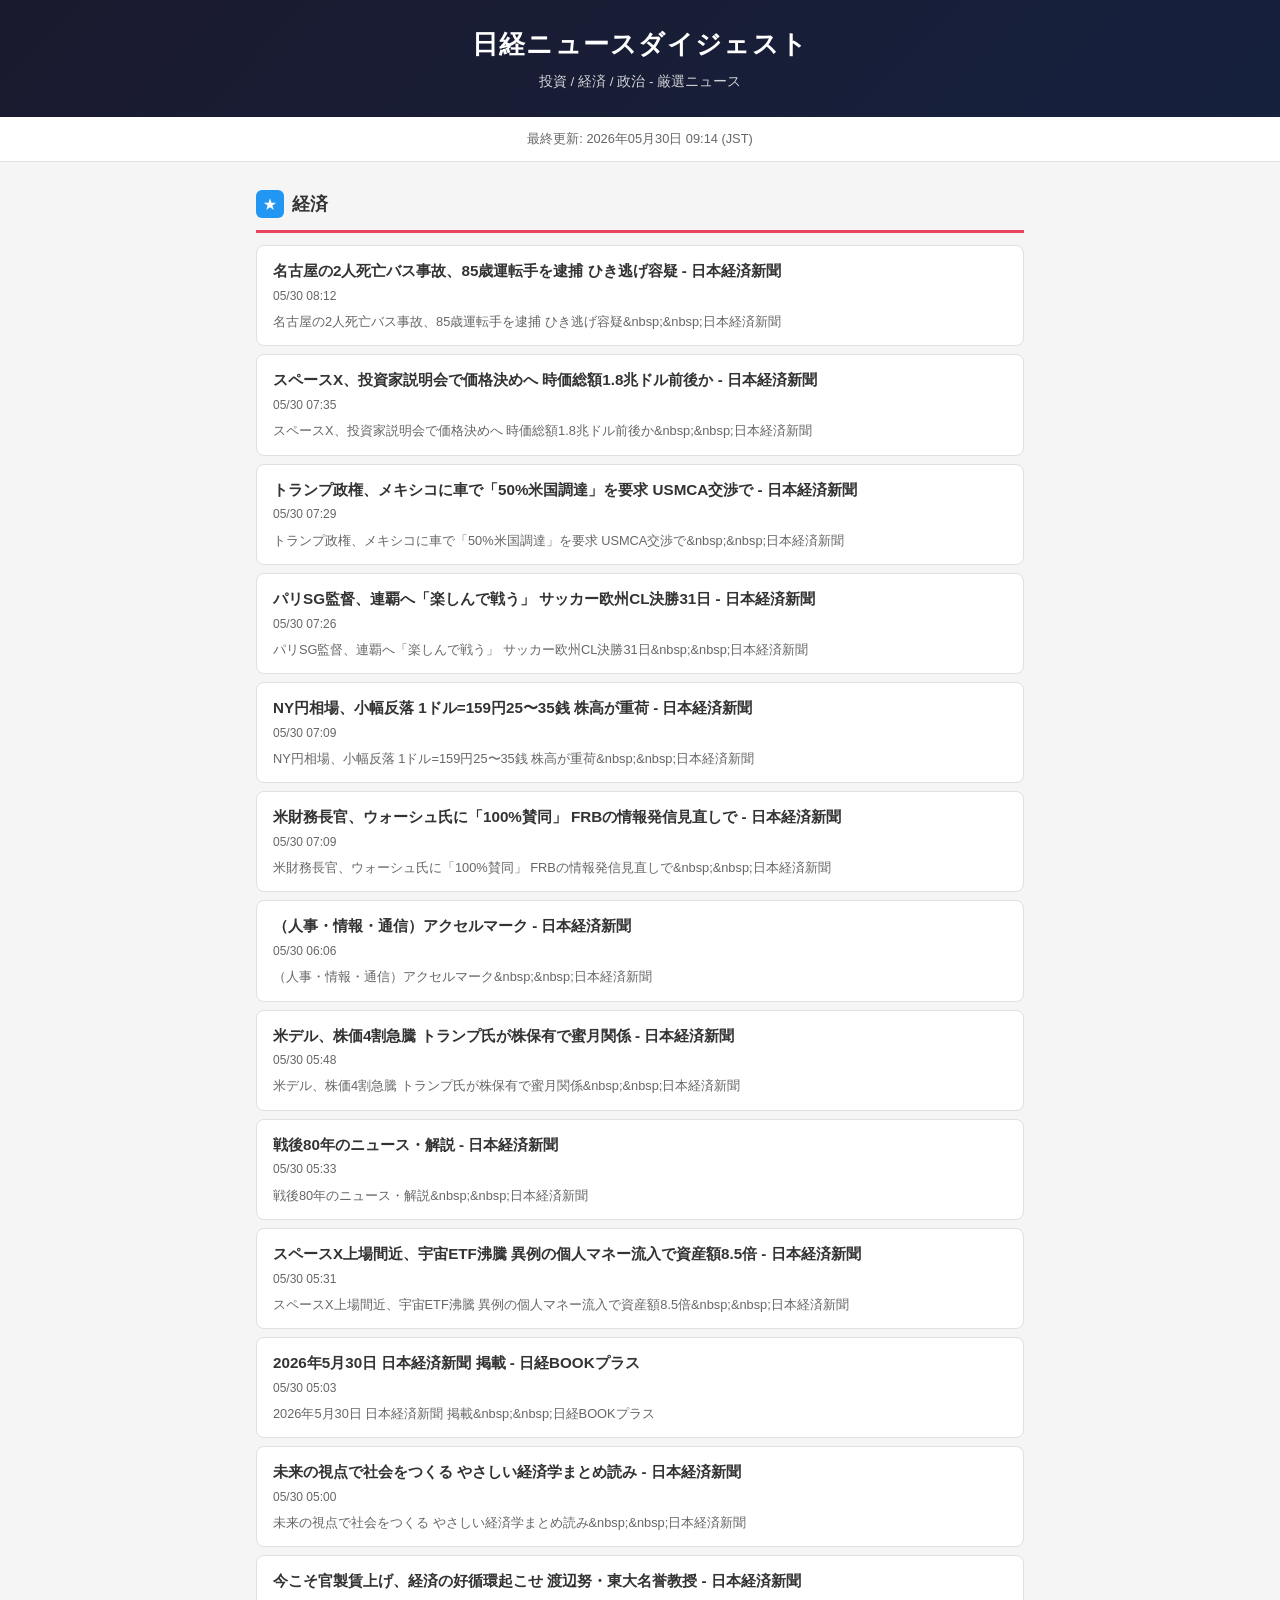
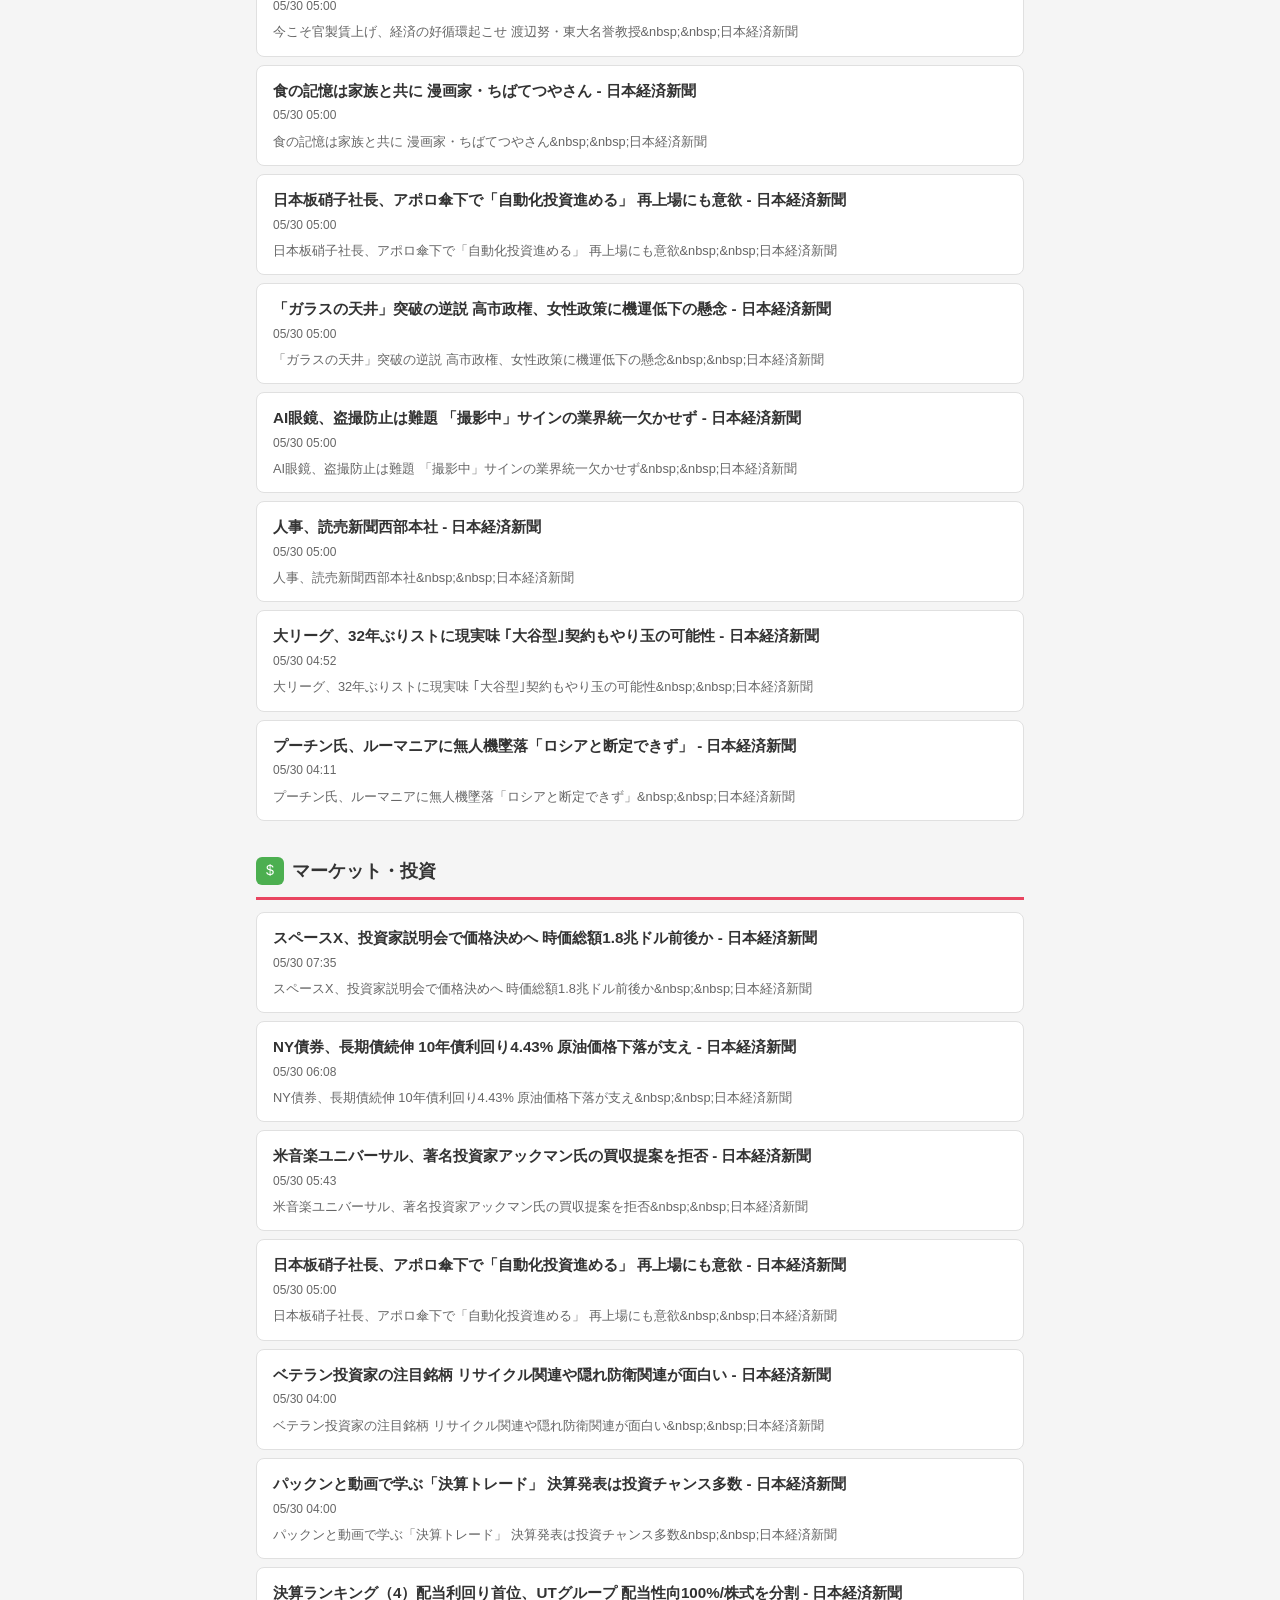
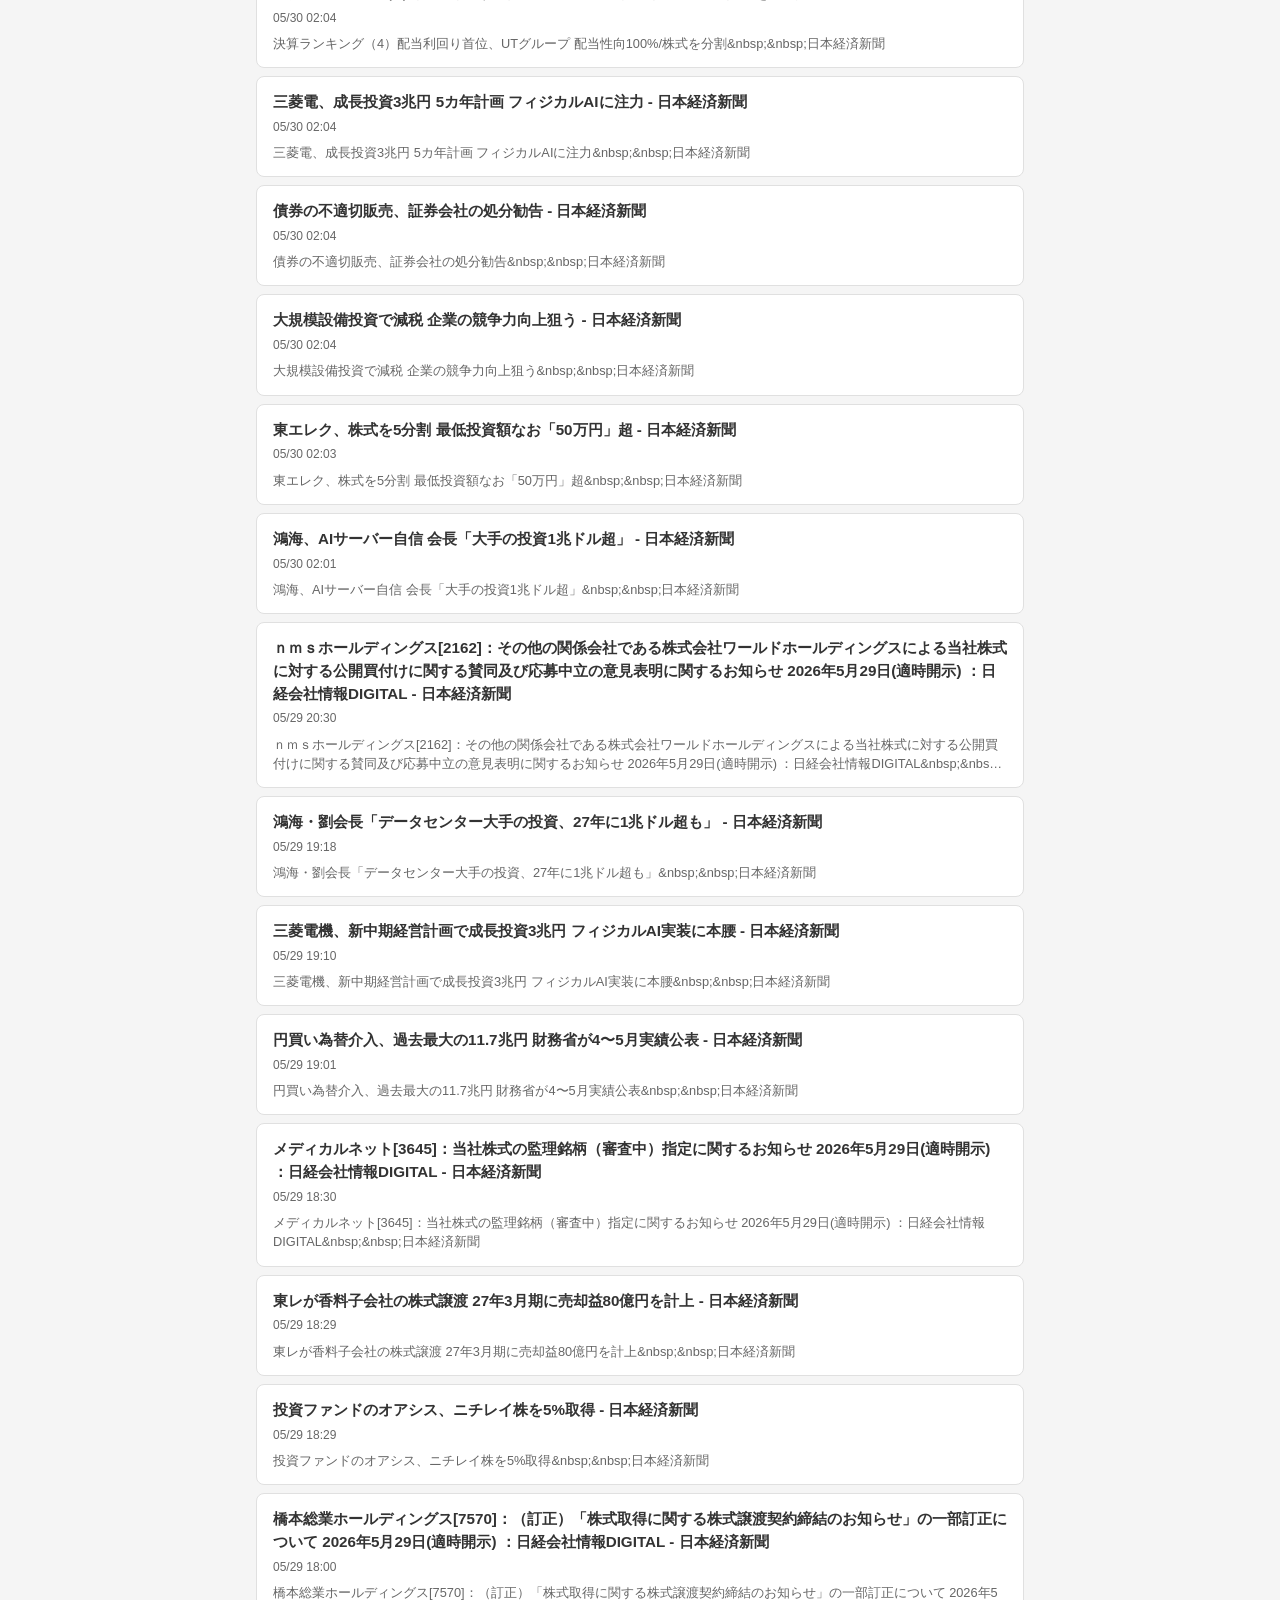
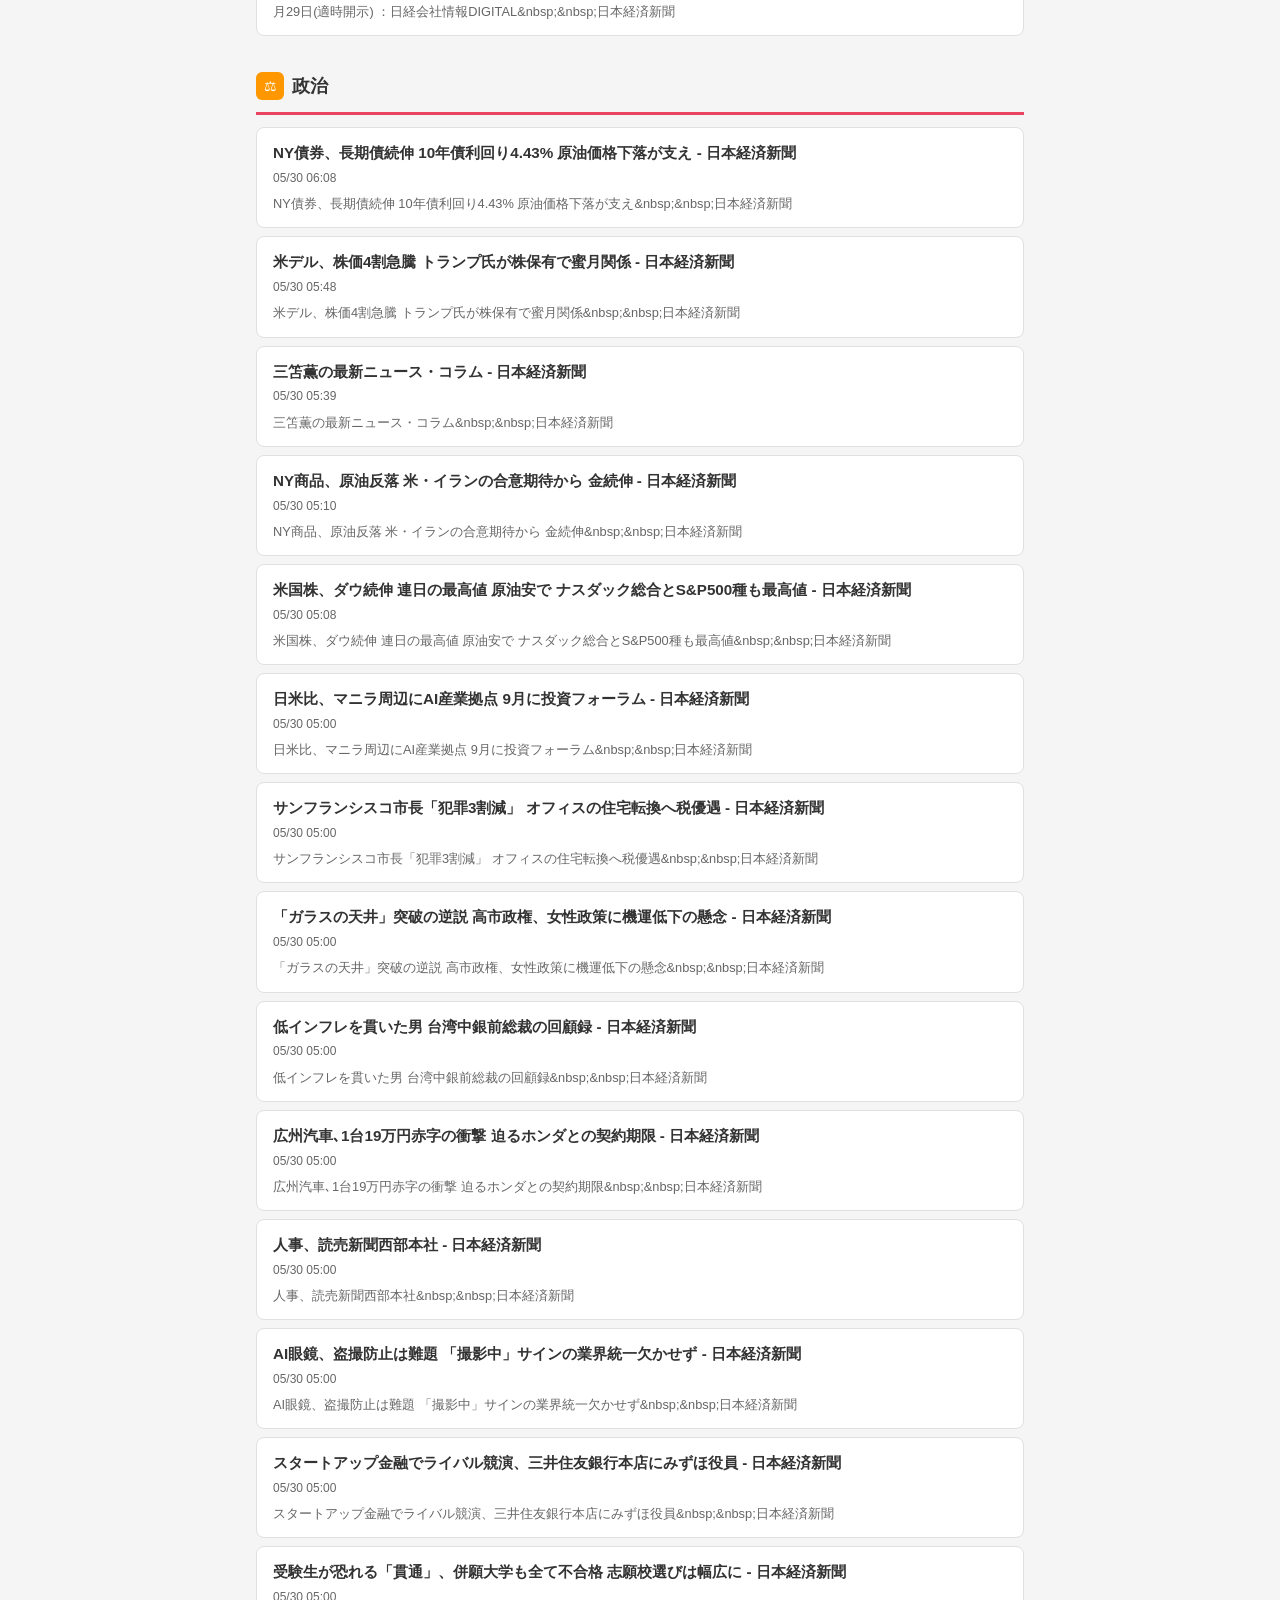
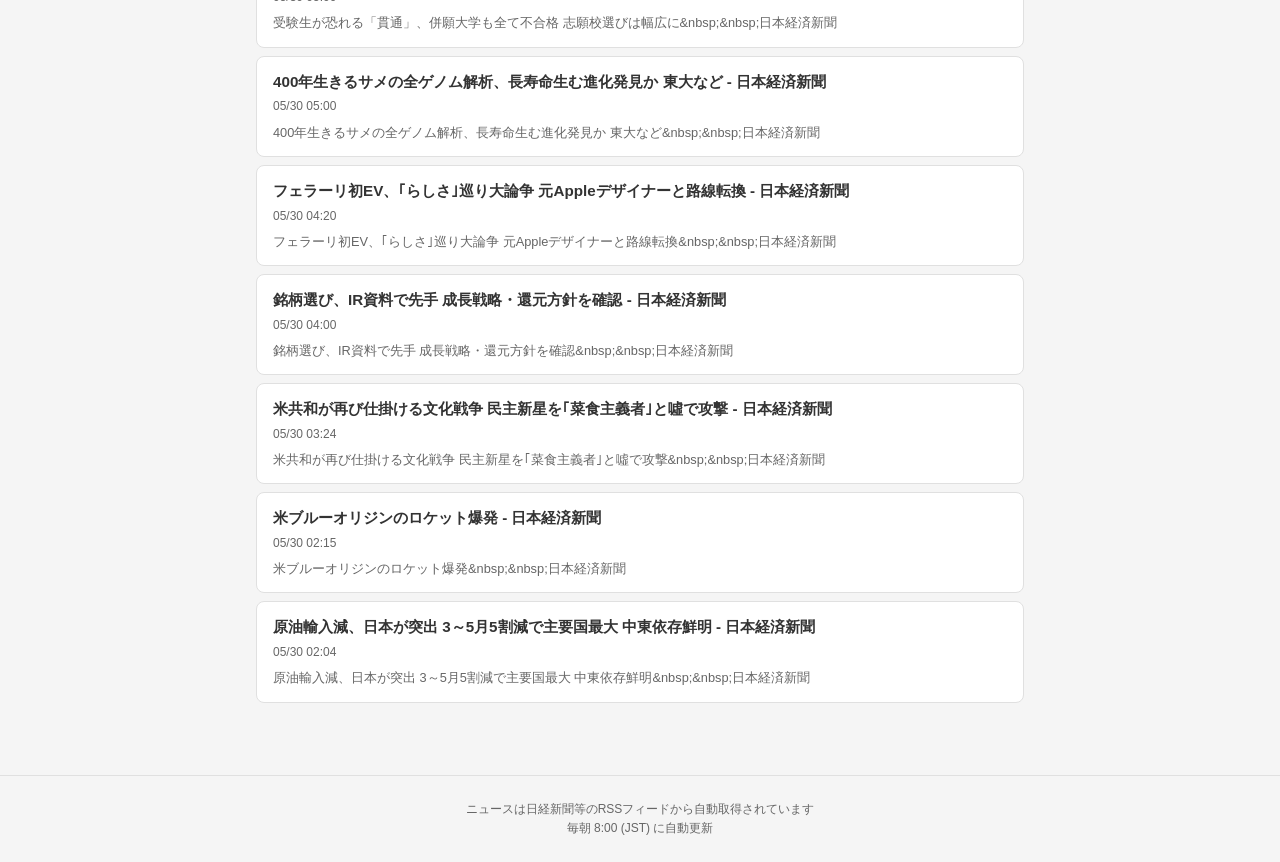
==== commit 35e4f292: "Update news digest - 2026-05-30 09:14 JST" ====
--- a/docs/index.html
+++ b/docs/index.html
@@ -3,7 +3,7 @@
 <head>
     <meta charset="UTF-8">
     <meta name="viewport" content="width=device-width, initial-scale=1.0">
-    <title>日経ニュースダイジェスト - 2026年05月29日</title>
+    <title>日経ニュースダイジェスト - 2026年05月30日</title>
     <style>
         :root {
             --primary: #1a1a2e;
@@ -201,7 +201,7 @@
     </header>
 
     <div class="update-info">
-        最終更新: 2026年05月29日 09:15 (JST)
+        最終更新: 2026年05月30日 09:14 (JST)
     </div>
 
     <div class="container">
@@ -218,281 +218,281 @@
             <ul class="article-list">
                 
                 <li class="article-item">
-                    <a href="https://news.google.com/rss/articles/CBMibEFVX3lxTE8zb2xvckRxM21FejFmZ0U3OGp4d21xaHhEUDVqMkgteTY1eFpnUlU5QzJyT3NVdTRTbjJfRWhTLWt1S0gyZkdoVDhDLUtOQVc1RFlzQ1gzekNhOEFiTnM4MUl1ZTdlTXlSbjZrYQ?oc=5" target="_blank" rel="noopener noreferrer">
-                        <div class="article-title">4月の鉱工業生産指数0.8%上昇、3カ月ぶり上げ 業務用機械がけん引 - 日本経済新聞</div>
-                        <div class="article-meta">
-                            
-                            <span class="article-time">05/29 09:11</span>
-                            
-                        </div>
-                        
-                        <div class="article-summary">4月の鉱工業生産指数0.8%上昇、3カ月ぶり上げ 業務用機械がけん引&amp;nbsp;&amp;nbsp;日本経済新聞</div>
-                        
-                    </a>
-                </li>
-                
-                <li class="article-item">
-                    <a href="https://news.google.com/rss/articles/CBMibEFVX3lxTE5vQXRoZEI0MDV4X3RmYWJsSEtoVmdKTnc1ZFJ6ZEhGazBtbHlJVmZNQkxjejJkTXI2ZVc0OUktRE5OYWh3QnZicjBFSXVjSGh3dUlPRVZzZWVPLWNTSEdZQ3VhdFpDR3hrREJOWg?oc=5" target="_blank" rel="noopener noreferrer">
-                        <div class="article-title">愛知の人口、戦後初の減少に 岐阜・三重は減少幅拡大 - 日本経済新聞</div>
-                        <div class="article-meta">
-                            
-                            <span class="article-time">05/29 08:44</span>
-                            
-                        </div>
-                        
-                        <div class="article-summary">愛知の人口、戦後初の減少に 岐阜・三重は減少幅拡大&amp;nbsp;&amp;nbsp;日本経済新聞</div>
-                        
-                    </a>
-                </li>
-                
-                <li class="article-item">
-                    <a href="https://news.google.com/rss/articles/CBMibEFVX3lxTE1PRGhXT0RtUjVSbnJudGx5RWVJOHBKX2pOckpNM0swcDB0RU1ENzlCMXEtVDZhT0ZyQjR4bDdlRzJfcTZJMWhQWlN4OUlSb1RULV9PNXJRUHEzTjRjMlNFWXRIbGw1T015dlZlXw?oc=5" target="_blank" rel="noopener noreferrer">
-                        <div class="article-title">東京23区の消費者物価、5月1.3%上昇 4カ月連続で2%割れ - 日本経済新聞</div>
-                        <div class="article-meta">
-                            
-                            <span class="article-time">05/29 08:32</span>
-                            
-                        </div>
-                        
-                        <div class="article-summary">東京23区の消費者物価、5月1.3%上昇 4カ月連続で2%割れ&amp;nbsp;&amp;nbsp;日本経済新聞</div>
-                        
-                    </a>
-                </li>
-                
-                <li class="article-item">
-                    <a href="https://news.google.com/rss/articles/CBMibEFVX3lxTE1UUnZvYjFWejcxRHYwWU1xSGFicXdZUW9XNk52N1hhbXlKdkJzbUN3Qi13VVZJelVtSTZJbWNhZGdhMHBuMFJyeVdiRVpzd0dJZEkxWjlPNXZEVk5VdlZpTDZVY2hHZjFuMVotcw?oc=5" target="_blank" rel="noopener noreferrer">
-                        <div class="article-title">日本の人口1億2304万人、5年間で309万人減 2025年国勢調査速報値 - 日本経済新聞</div>
-                        <div class="article-meta">
-                            
-                            <span class="article-time">05/29 08:30</span>
-                            
-                        </div>
-                        
-                        <div class="article-summary">日本の人口1億2304万人、5年間で309万人減 2025年国勢調査速報値&amp;nbsp;&amp;nbsp;日本経済新聞</div>
-                        
-                    </a>
-                </li>
-                
-                <li class="article-item">
-                    <a href="https://news.google.com/rss/articles/CBMibEFVX3lxTE9NM0dhcTRnUU5ON19wZ0x1eElZSXN0TDJJbXJ6clB5Vm0tUENEUUVvWmNaMkFmQVpncVVMYTUxc01lQlZQeGNvY0RVVUV5b3N5ems0elBhVDFjZDZiZDMxc3JNUk9MTTJHZnB0OA?oc=5" target="_blank" rel="noopener noreferrer">
-                        <div class="article-title">4月の有効求人倍率1.18倍、前月から横ばい 省人化で新規求人減 - 日本経済新聞</div>
-                        <div class="article-meta">
-                            
-                            <span class="article-time">05/29 08:30</span>
-                            
-                        </div>
-                        
-                        <div class="article-summary">4月の有効求人倍率1.18倍、前月から横ばい 省人化で新規求人減&amp;nbsp;&amp;nbsp;日本経済新聞</div>
-                        
-                    </a>
-                </li>
-                
-                <li class="article-item">
-                    <a href="https://news.google.com/rss/articles/CBMibEFVX3lxTFBvTFJ0bzl4MFZqdjVzMk82ZzIxVEU3c3FnRkRkZG1DTXUzZm5QR2l4aGFZMzd3Y3dFazVrLUNES0FUZjBkS0NHVHhldFNFTUdyRDBXMHA3alJjalU5M3RLUDVNcVRVMmhNVjk5aQ?oc=5" target="_blank" rel="noopener noreferrer">
-                        <div class="article-title">名鉄株、野村絢氏が2%弱保有 名古屋駅再開発に外部資本要求か - 日本経済新聞</div>
-                        <div class="article-meta">
-                            
-                            <span class="article-time">05/29 08:05</span>
-                            
-                        </div>
-                        
-                        <div class="article-summary">名鉄株、野村絢氏が2%弱保有 名古屋駅再開発に外部資本要求か&amp;nbsp;&amp;nbsp;日本経済新聞</div>
-                        
-                    </a>
-                </li>
-                
-                <li class="article-item">
-                    <a href="https://news.google.com/rss/articles/[base64]?oc=5" target="_blank" rel="noopener noreferrer">
-                        <div class="article-title">エアロエッジ ブレード新材料、自社評価 仏サフラン認定 - 日本経済新聞</div>
-                        <div class="article-meta">
-                            
-                            <span class="article-time">05/29 08:03</span>
-                            
-                        </div>
-                        
-                        <div class="article-summary">エアロエッジ ブレード新材料、自社評価 仏サフラン認定&amp;nbsp;&amp;nbsp;日本経済新聞</div>
-                        
-                    </a>
-                </li>
-                
-                <li class="article-item">
-                    <a href="https://news.google.com/rss/articles/CBMibEFVX3lxTFBlbkxwdmZOYnRLdHNITTVKUkRYLWpic3ZvRmFpUXVqVUlmU3hQV2MteHgwMk5PVUJjLTlUbS1haFRpdjA4cWllaWtCN0xKMzd1WFpraFcxck9hQTNTLVdvcjV1bTZsOHVMMjNqYQ?oc=5" target="_blank" rel="noopener noreferrer">
-                        <div class="article-title">今日の株価材料（新聞など、29日）日立、AI使い「考える工場」 - 日本経済新聞</div>
-                        <div class="article-meta">
-                            
-                            <span class="article-time">05/29 07:22</span>
-                            
-                        </div>
-                        
-                        <div class="article-summary">今日の株価材料（新聞など、29日）日立、AI使い「考える工場」&amp;nbsp;&amp;nbsp;日本経済新聞</div>
-                        
-                    </a>
-                </li>
-                
-                <li class="article-item">
-                    <a href="https://news.google.com/rss/articles/CBMibEFVX3lxTE5TYjZoWEpGRlYwOXphaDNFRVB6eUk4Q1dxSFJic09oQkFES3l0bm1nZm1ocFBfVWxkai1qVjROTEZNWlBOWHZHQ2VBYjlvX0ZQTThRbHJVeDF4R1Bpb1RMT2V4WExySlhtTGJOcQ?oc=5" target="_blank" rel="noopener noreferrer">
-                        <div class="article-title">NY株ハイライト 3指数が連日の最高値 敬遠銘柄に漏れ出すマネー - 日本経済新聞</div>
-                        <div class="article-meta">
-                            
-                            <span class="article-time">05/29 06:57</span>
-                            
-                        </div>
-                        
-                        <div class="article-summary">NY株ハイライト 3指数が連日の最高値 敬遠銘柄に漏れ出すマネー&amp;nbsp;&amp;nbsp;日本経済新聞</div>
-                        
-                    </a>
-                </li>
-                
-                <li class="article-item">
-                    <a href="https://news.google.com/rss/articles/CBMicEFVX3lxTE5iY0Z2VlpPVElvWF9ZSU1zZzdDaDUyU1J0THBOYVJqQ0dFMjU5eGl3R01aeGJFdVBsQUdweXV4TWJHYVNDZUpJUGt1MHJvMzh5RE9VRVlOdnJXc0dTSjJGRFBRNmFXa0V0OWhrSTRpaVo?oc=5" target="_blank" rel="noopener noreferrer">
-                        <div class="article-title">安定するインド市場環境 日本企業のビジネス機会が拡大 - 日経BizGate</div>
-                        <div class="article-meta">
-                            
-                            <span class="article-time">05/29 06:30</span>
-                            
-                        </div>
-                        
-                        <div class="article-summary">安定するインド市場環境 日本企業のビジネス機会が拡大&amp;nbsp;&amp;nbsp;日経BizGate</div>
-                        
-                    </a>
-                </li>
-                
-                <li class="article-item">
-                    <a href="https://news.google.com/rss/articles/CBMibEFVX3lxTE5vY3BaSWtieEtYdDVqRW55RG5NMVFtb3d2ZktiU3o4dzBKWEh4WVhWZkF3bWZyUTlGbkZLTUp0VHZma0ZGaWhpanFoN2lQT3hkQ3l5Ujh1WmpSNVJpTmpmdWlMSElHaWZEOTVWVA?oc=5" target="_blank" rel="noopener noreferrer">
-                        <div class="article-title">米ターゲットCEO「任天堂効果に反動」 業績見通し慎重に - 日本経済新聞</div>
-                        <div class="article-meta">
-                            
-                            <span class="article-time">05/29 06:02</span>
-                            
-                        </div>
-                        
-                        <div class="article-summary">米ターゲットCEO「任天堂効果に反動」 業績見通し慎重に&amp;nbsp;&amp;nbsp;日本経済新聞</div>
-                        
-                    </a>
-                </li>
-                
-                <li class="article-item">
-                    <a href="https://news.google.com/rss/articles/CBMibEFVX3lxTE5DUmtNOWthcGhSTjh6cGZrVXk3Y3VIbXl6bEZDMk9mZG4yVDJ4eEZaT216b09wZmhxeGxEdThwQUFEZGMxZlRFSmxjNmpMNHdKRnVibFpjSzJHZ0FrVF8zS3Q0MHdrckg4NFcyQw?oc=5" target="_blank" rel="noopener noreferrer">
-                        <div class="article-title">米、ミサイル在庫回復に3年以上 イラン攻撃でパトリオットは半分に - 日本経済新聞</div>
-                        <div class="article-meta">
-                            
-                            <span class="article-time">05/29 06:00</span>
-                            
-                        </div>
-                        
-                        <div class="article-summary">米、ミサイル在庫回復に3年以上 イラン攻撃でパトリオットは半分に&amp;nbsp;&amp;nbsp;日本経済新聞</div>
-                        
-                    </a>
-                </li>
-                
-                <li class="article-item">
-                    <a href="https://news.google.com/rss/articles/CBMibEFVX3lxTE5MMzl5dExfcDlEcGVLdXExRy00UzZsN3hJT3VqRXJZbW5QYUhLaTFRdVNoRUZHazRSNGx6WnBWYjNhSHBUTHRwYjA5bFAweTVTdktScVRxUW1XLW02ZXVHeTdjclpuRXRhZHZ4YQ?oc=5" target="_blank" rel="noopener noreferrer">
-                        <div class="article-title">NYダウ24ドル高、米原油も横ばい 米イラン停戦延長の合意を好感 - 日本経済新聞</div>
-                        <div class="article-meta">
-                            
-                            <span class="article-time">05/29 05:57</span>
-                            
-                        </div>
-                        
-                        <div class="article-summary">NYダウ24ドル高、米原油も横ばい 米イラン停戦延長の合意を好感&amp;nbsp;&amp;nbsp;日本経済新聞</div>
-                        
-                    </a>
-                </li>
-                
-                <li class="article-item">
-                    <a href="https://news.google.com/rss/articles/CBMibEFVX3lxTFBpaGRpdk9ydzB3N0hEQ0pOWEJGSGYzZ05rRmRSZ3pJUDZYSkVGaVVVNlFBd01Kd0cyc2k0c0xCSUQ2WGVYZlc2R3FLRUZtdWhRaTZvMzhERHlZLXpjWVo3OTB2RVl3a0FOV1o0NQ?oc=5" target="_blank" rel="noopener noreferrer">
-                        <div class="article-title">米アンソロピック、「ミュトス級」のAIを数週間内に一般公開へ - 日本経済新聞</div>
-                        <div class="article-meta">
-                            
-                            <span class="article-time">05/29 05:51</span>
-                            
-                        </div>
-                        
-                        <div class="article-summary">米アンソロピック、「ミュトス級」のAIを数週間内に一般公開へ&amp;nbsp;&amp;nbsp;日本経済新聞</div>
-                        
-                    </a>
-                </li>
-                
-                <li class="article-item">
-                    <a href="https://news.google.com/rss/articles/CBMibEFVX3lxTFBiTVFjX0lLdUNHZWNnZUlESVM3Y1FVN05NLVFBcE1vM2NjdHBRMWh2WFp6UFdXbmwtUEx4ZEsydFkxdGZ4bzRqak93Y1JOMlI3VjB5cUdOQXZPbkVER2xNRUJSMmRQemtCUE80bw?oc=5" target="_blank" rel="noopener noreferrer">
-                        <div class="article-title">トランプ氏肖像の250ドル紙幣、米財務省が検討 現職大統領は異例 - 日本経済新聞</div>
-                        <div class="article-meta">
-                            
-                            <span class="article-time">05/29 05:41</span>
-                            
-                        </div>
-                        
-                        <div class="article-summary">トランプ氏肖像の250ドル紙幣、米財務省が検討 現職大統領は異例&amp;nbsp;&amp;nbsp;日本経済新聞</div>
-                        
-                    </a>
-                </li>
-                
-                <li class="article-item">
-                    <a href="https://news.google.com/rss/articles/CBMiWkFVX3lxTE10LWwySHpDQmJvNEpySFBHY3c2aGFNZ1JydVRlcXlJR2Fpcm9JWjR1bEloeHd3RzhXRUJmcjF1cnBuX25rbVFFQ0ZDUzdYOFhnS3F1a3N5LTRvdw?oc=5" target="_blank" rel="noopener noreferrer">
-                        <div class="article-title">瀬川 奈都子 - 日本経済新聞</div>
-                        <div class="article-meta">
-                            
-                            <span class="article-time">05/29 05:11</span>
-                            
-                        </div>
-                        
-                        <div class="article-summary">瀬川 奈都子&amp;nbsp;&amp;nbsp;日本経済新聞</div>
-                        
-                    </a>
-                </li>
-                
-                <li class="article-item">
-                    <a href="https://news.google.com/rss/articles/CBMibEFVX3lxTFB1bm82QmxfLTZ6cUtFeGdIaHZOcjNNek1sZUdnLTZ3U3hKc3FzQ0k5ZGV6QlJfb01HNmk5QUNudXFUXzFMb2p3OTZZc2VLSVc0NWZSWllobUR5eFI0MVAySWFPSzFuSzlYRlVOXw?oc=5" target="_blank" rel="noopener noreferrer">
-                        <div class="article-title">広がる退職一時金廃止、伊藤忠系も 「会社に見放された」嘆くシニア - 日本経済新聞</div>
-                        <div class="article-meta">
-                            
-                            <span class="article-time">05/29 05:00</span>
-                            
-                        </div>
-                        
-                        <div class="article-summary">広がる退職一時金廃止、伊藤忠系も 「会社に見放された」嘆くシニア&amp;nbsp;&amp;nbsp;日本経済新聞</div>
-                        
-                    </a>
-                </li>
-                
-                <li class="article-item">
-                    <a href="https://news.google.com/rss/articles/CBMibEFVX3lxTE5TUGdaa0VCQXJDSnMtNTNxMS04emt2bzlmQjl1ZUZxdFQ2bUQ5YVJCdWJ1LTRXVDFwcDhHOF9EQ2xNS1huckw4NU1OcWRvbWlTZFhvOFpFb09mNDBSRTMwLU8zSGp0SU41Z05oaA?oc=5" target="_blank" rel="noopener noreferrer">
-                        <div class="article-title">日本の原油輸入5割減、主要国で突出 イラン攻撃3カ月で中東依存鮮明 - 日本経済新聞</div>
-                        <div class="article-meta">
-                            
-                            <span class="article-time">05/29 05:00</span>
-                            
-                        </div>
-                        
-                        <div class="article-summary">日本の原油輸入5割減、主要国で突出 イラン攻撃3カ月で中東依存鮮明&amp;nbsp;&amp;nbsp;日本経済新聞</div>
-                        
-                    </a>
-                </li>
-                
-                <li class="article-item">
-                    <a href="https://news.google.com/rss/articles/CBMibEFVX3lxTFA3dENaWHA1T2ZycjBQamdJcFJCTHp2UHZKLUt6RGdmZW1Qc2x1TGxZN2tJNFltV3V2WjV2MnNva0hLU19yMWxLc3pyTGNhd3VUM21FM1hxTk9sWHJHQ2pnV3RsTTdDYmlNQUhmSQ?oc=5" target="_blank" rel="noopener noreferrer">
-                        <div class="article-title">「10兆円為替介入」効果は1円 再び迫る160円、高まる追加介入観測 - 日本経済新聞</div>
-                        <div class="article-meta">
-                            
-                            <span class="article-time">05/29 05:00</span>
-                            
-                        </div>
-                        
-                        <div class="article-summary">「10兆円為替介入」効果は1円 再び迫る160円、高まる追加介入観測&amp;nbsp;&amp;nbsp;日本経済新聞</div>
-                        
-                    </a>
-                </li>
-                
-                <li class="article-item">
-                    <a href="https://news.google.com/rss/articles/CBMifkFVX3lxTE1ZdG5hYTd1SGd4eEdsenBaQlNnWC1Jd3BIN2FjMHRfNlVYVklHMnpnbTVQRXBoQkVpay1iSE9Iai1yUlhfZDlaSWZCcHVUemdNeFZMclZPUEE5cXRwZDVpS1ZoVnpOcHlZLW9kcm01T0V0cHZlZkF5MUttem5Ldw?oc=5" target="_blank" rel="noopener noreferrer">
-                        <div class="article-title">経済最優先のテック資本が横行、忘れられた100年前の教訓 - 日本経済新聞</div>
-                        <div class="article-meta">
-                            
-                            <span class="article-time">05/29 05:00</span>
-                            
-                        </div>
-                        
-                        <div class="article-summary">経済最優先のテック資本が横行、忘れられた100年前の教訓&amp;nbsp;&amp;nbsp;日本経済新聞</div>
+                    <a href="https://news.google.com/rss/articles/CBMibEFVX3lxTFBRZ3NDYVpRaVhxX05YMUNsU19Qa2t6RnRSRzF1Zm5TbUs4cGd0QnQzWDNvVjdDRHNsZU9HZ2I3SWZEQWVoZEREaVlNZzkzT3NkdEQtMVJXdVplNzdKVUFkOVY0TTlpNjV5NW1BZA?oc=5" target="_blank" rel="noopener noreferrer">
+                        <div class="article-title">名古屋の2人死亡バス事故、85歳運転手を逮捕 ひき逃げ容疑 - 日本経済新聞</div>
+                        <div class="article-meta">
+                            
+                            <span class="article-time">05/30 08:12</span>
+                            
+                        </div>
+                        
+                        <div class="article-summary">名古屋の2人死亡バス事故、85歳運転手を逮捕 ひき逃げ容疑&amp;nbsp;&amp;nbsp;日本経済新聞</div>
+                        
+                    </a>
+                </li>
+                
+                <li class="article-item">
+                    <a href="https://news.google.com/rss/articles/CBMibEFVX3lxTE9kazRfa3NfTEZ3bGNnWTQ2MWhyWVdjbE1GTjhzVGV4M0J2WGRxS3JpWFIxelVCcjMtSHRRcDNqY1ZPaW1YSEJBN0U4YnlEa0ZwSFYtMFkyREo3YUdvVjNTazlDS1h6TzBOcHYwTg?oc=5" target="_blank" rel="noopener noreferrer">
+                        <div class="article-title">スペースX、投資家説明会で価格決めへ 時価総額1.8兆ドル前後か - 日本経済新聞</div>
+                        <div class="article-meta">
+                            
+                            <span class="article-time">05/30 07:35</span>
+                            
+                        </div>
+                        
+                        <div class="article-summary">スペースX、投資家説明会で価格決めへ 時価総額1.8兆ドル前後か&amp;nbsp;&amp;nbsp;日本経済新聞</div>
+                        
+                    </a>
+                </li>
+                
+                <li class="article-item">
+                    <a href="https://news.google.com/rss/articles/CBMibEFVX3lxTFBoX1NzdWpqV0kzRXpLdVNpaVhWQU5aWXFEcTFYdEdCUDZhM2pxR2tpamprWmtYQmZtWWJoZ3FpcmRYb0FJRDUzbElvbk9xbEtCYURpU2FqZUt2SXVQNFR3RFdFMDRzWHZiYnVtbQ?oc=5" target="_blank" rel="noopener noreferrer">
+                        <div class="article-title">トランプ政権、メキシコに車で「50%米国調達」を要求 USMCA交渉で - 日本経済新聞</div>
+                        <div class="article-meta">
+                            
+                            <span class="article-time">05/30 07:29</span>
+                            
+                        </div>
+                        
+                        <div class="article-summary">トランプ政権、メキシコに車で「50%米国調達」を要求 USMCA交渉で&amp;nbsp;&amp;nbsp;日本経済新聞</div>
+                        
+                    </a>
+                </li>
+                
+                <li class="article-item">
+                    <a href="https://news.google.com/rss/articles/CBMibEFVX3lxTE1BM2hCc2FqRXhrU0xlcHpuS2FLdE5JaW91Zm5TUWIwVmtoTjB5UkYwdnJZWVNwUlZReHZZb1diRUhnTDZkZzdLNXZKVWJzRVBWeFBvZmg2UXpZeEcwLWZGd3dRQXh1YXdvN2pqcA?oc=5" target="_blank" rel="noopener noreferrer">
+                        <div class="article-title">パリSG監督、連覇へ「楽しんで戦う」 サッカー欧州CL決勝31日 - 日本経済新聞</div>
+                        <div class="article-meta">
+                            
+                            <span class="article-time">05/30 07:26</span>
+                            
+                        </div>
+                        
+                        <div class="article-summary">パリSG監督、連覇へ「楽しんで戦う」 サッカー欧州CL決勝31日&amp;nbsp;&amp;nbsp;日本経済新聞</div>
+                        
+                    </a>
+                </li>
+                
+                <li class="article-item">
+                    <a href="https://news.google.com/rss/articles/CBMibEFVX3lxTE5MN21fQnBGRWlVTVF3NDZfNnZBTHYwQ19HMXJfOTZ4Sk5UcWpwMVZyQ3l1dGNjNTl2eTB3Q29jaUFUdktYdHNSU1J2dFhzaEhJMEIxSjZUNWt4dHNiN3k0YlFjWDd4VG9KT3E1Yw?oc=5" target="_blank" rel="noopener noreferrer">
+                        <div class="article-title">NY円相場、小幅反落 1ドル=159円25〜35銭 株高が重荷 - 日本経済新聞</div>
+                        <div class="article-meta">
+                            
+                            <span class="article-time">05/30 07:09</span>
+                            
+                        </div>
+                        
+                        <div class="article-summary">NY円相場、小幅反落 1ドル=159円25〜35銭 株高が重荷&amp;nbsp;&amp;nbsp;日本経済新聞</div>
+                        
+                    </a>
+                </li>
+                
+                <li class="article-item">
+                    <a href="https://news.google.com/rss/articles/CBMibEFVX3lxTE1GODBWaXhIdWl0eXk2WVlzNjdpT1U4bS0xWFpsdUppWTFRUEliN2t2WjA0V0JkcF9OLWRXbnhzRjNBQ09adGlxajFSQVZiU2o4cV9HZGx1UTFxb3pzcXZ1WUJ0djBXUlBFSkN2Mw?oc=5" target="_blank" rel="noopener noreferrer">
+                        <div class="article-title">米財務長官、ウォーシュ氏に「100%賛同」 FRBの情報発信見直しで - 日本経済新聞</div>
+                        <div class="article-meta">
+                            
+                            <span class="article-time">05/30 07:09</span>
+                            
+                        </div>
+                        
+                        <div class="article-summary">米財務長官、ウォーシュ氏に「100%賛同」 FRBの情報発信見直しで&amp;nbsp;&amp;nbsp;日本経済新聞</div>
+                        
+                    </a>
+                </li>
+                
+                <li class="article-item">
+                    <a href="https://news.google.com/rss/articles/CBMikAFBVV95cUxNSmVJekRJSDNRNXFaYmdWTkY0Z282VlI2MGI5eWZNcVJIN3l0ZkJxUnM3SS1OV3FNMGltWWk1ZlcyMEd0NWtxenhLR2RubjJpVWo4V3JRWTNxLXRUMUZmU095QXkzWENsRDluaXpIYkJFNkpqeFlwQ3BkV21hYmQ1VjVhcTZ4VXFYN2RicGlNc1Y?oc=5" target="_blank" rel="noopener noreferrer">
+                        <div class="article-title">（人事・情報・通信）アクセルマーク - 日本経済新聞</div>
+                        <div class="article-meta">
+                            
+                            <span class="article-time">05/30 06:06</span>
+                            
+                        </div>
+                        
+                        <div class="article-summary">（人事・情報・通信）アクセルマーク&amp;nbsp;&amp;nbsp;日本経済新聞</div>
+                        
+                    </a>
+                </li>
+                
+                <li class="article-item">
+                    <a href="https://news.google.com/rss/articles/CBMibEFVX3lxTE91WHRSSXAyczdsdkZkeDNfTURacGowZlJhbHBYZzBHVWFRanJBd0xZV0VaenJTVjVXNXl2QVZEaUl0N2NTV1RINmRZZXJuZWlWWTlqRC1fWGcyS18xZnlQdTRUUHFIQ0RqNHZUbQ?oc=5" target="_blank" rel="noopener noreferrer">
+                        <div class="article-title">米デル、株価4割急騰 トランプ氏が株保有で蜜月関係 - 日本経済新聞</div>
+                        <div class="article-meta">
+                            
+                            <span class="article-time">05/30 05:48</span>
+                            
+                        </div>
+                        
+                        <div class="article-summary">米デル、株価4割急騰 トランプ氏が株保有で蜜月関係&amp;nbsp;&amp;nbsp;日本経済新聞</div>
+                        
+                    </a>
+                </li>
+                
+                <li class="article-item">
+                    <a href="https://news.google.com/rss/articles/CBMiWkFVX3lxTE9uTWlTM0xtZXpNZGMtX1BneGpXV0RxRWxhVkFVN2JILTNWZEpOWHdkdUJMc1dBTGQxb19OTlhVY2p3Ym9mdXhYMVBDMVpCZnBRTFhKLUFGRnNmZw?oc=5" target="_blank" rel="noopener noreferrer">
+                        <div class="article-title">戦後80年のニュース・解説 - 日本経済新聞</div>
+                        <div class="article-meta">
+                            
+                            <span class="article-time">05/30 05:33</span>
+                            
+                        </div>
+                        
+                        <div class="article-summary">戦後80年のニュース・解説&amp;nbsp;&amp;nbsp;日本経済新聞</div>
+                        
+                    </a>
+                </li>
+                
+                <li class="article-item">
+                    <a href="https://news.google.com/rss/articles/CBMibEFVX3lxTFBsZ2FSeFA2SkFKQW1nS2gwUFdSeHU2ajI3RVY1VW1pZHZ1MTcxSDBUM1ZTMjBET2ZEdWZOcnRnSXM5SXIzQUpJR3h6ZGF6anViclEyVWNabTc1MVU5ZDAyTGM5RjVFejk0ai1DaQ?oc=5" target="_blank" rel="noopener noreferrer">
+                        <div class="article-title">スペースX上場間近、宇宙ETF沸騰 異例の個人マネー流入で資産額8.5倍 - 日本経済新聞</div>
+                        <div class="article-meta">
+                            
+                            <span class="article-time">05/30 05:31</span>
+                            
+                        </div>
+                        
+                        <div class="article-summary">スペースX上場間近、宇宙ETF沸騰 異例の個人マネー流入で資産額8.5倍&amp;nbsp;&amp;nbsp;日本経済新聞</div>
+                        
+                    </a>
+                </li>
+                
+                <li class="article-item">
+                    <a href="https://news.google.com/rss/articles/CBMidEFVX3lxTFBDanFlZlBWNFJTLVNCUjUzZ2ZBS3V0Tmx0TVd3V3NqMUJTZS1RU19oVUR6X1JHek9odGlodFUzRmVVeVNDdmZvYTUxTFNia1FYSmx0WDV1V1JYSlVQVm5nU2s2YWl4QldKYTdBeGpxaVcyYTEt?oc=5" target="_blank" rel="noopener noreferrer">
+                        <div class="article-title">2026年5月30日 日本経済新聞 掲載 - 日経BOOKプラス</div>
+                        <div class="article-meta">
+                            
+                            <span class="article-time">05/30 05:03</span>
+                            
+                        </div>
+                        
+                        <div class="article-summary">2026年5月30日 日本経済新聞 掲載&amp;nbsp;&amp;nbsp;日経BOOKプラス</div>
+                        
+                    </a>
+                </li>
+                
+                <li class="article-item">
+                    <a href="https://news.google.com/rss/articles/CBMibEFVX3lxTE9jUTFCZmsxUVR4TmhuUnRONk9vcnA3QnB6NmlMNHRxQjdacVJ5eV9CMk5SSGlfYXlZZEZMT2tDVWpHLVJUWEpxZldjM3c0MTg1YXYyOW1ia3pLcGMwOHgzdDM2azVybWlPSERXTg?oc=5" target="_blank" rel="noopener noreferrer">
+                        <div class="article-title">未来の視点で社会をつくる やさしい経済学まとめ読み - 日本経済新聞</div>
+                        <div class="article-meta">
+                            
+                            <span class="article-time">05/30 05:00</span>
+                            
+                        </div>
+                        
+                        <div class="article-summary">未来の視点で社会をつくる やさしい経済学まとめ読み&amp;nbsp;&amp;nbsp;日本経済新聞</div>
+                        
+                    </a>
+                </li>
+                
+                <li class="article-item">
+                    <a href="https://news.google.com/rss/articles/CBMibEFVX3lxTFBVOWpGdjFBTmNTRXp0VTB1ZUpwT3Y2d1A0RXdjMklwakVGUWp0QUJWN3dtMUx4RDNfbDVxbndUMk44dHhsTFQwX0Qzd0wtakR0ajdUUDk4cmVZQ3pPTjBBUkhJUE11OWhoYVpwZg?oc=5" target="_blank" rel="noopener noreferrer">
+                        <div class="article-title">今こそ官製賃上げ、経済の好循環起こせ 渡辺努・東大名誉教授 - 日本経済新聞</div>
+                        <div class="article-meta">
+                            
+                            <span class="article-time">05/30 05:00</span>
+                            
+                        </div>
+                        
+                        <div class="article-summary">今こそ官製賃上げ、経済の好循環起こせ 渡辺努・東大名誉教授&amp;nbsp;&amp;nbsp;日本経済新聞</div>
+                        
+                    </a>
+                </li>
+                
+                <li class="article-item">
+                    <a href="https://news.google.com/rss/articles/CBMibEFVX3lxTE1oQ09veTZmOU1vZ3VEdjJObE5nNnZkaFBRbVpmdGlmaGJKRFZ4THRoQVo5ekFNbDFfSEgzODFRNm96Y3NjbFpGRnQzYUg1d1ZMN25KeWtrcXNRUHdxSzF5bmZDNmxXQWVENDVfdg?oc=5" target="_blank" rel="noopener noreferrer">
+                        <div class="article-title">食の記憶は家族と共に 漫画家・ちばてつやさん - 日本経済新聞</div>
+                        <div class="article-meta">
+                            
+                            <span class="article-time">05/30 05:00</span>
+                            
+                        </div>
+                        
+                        <div class="article-summary">食の記憶は家族と共に 漫画家・ちばてつやさん&amp;nbsp;&amp;nbsp;日本経済新聞</div>
+                        
+                    </a>
+                </li>
+                
+                <li class="article-item">
+                    <a href="https://news.google.com/rss/articles/CBMibEFVX3lxTFBHR3FWcmJTQ2doMTdYRkxYckJVWDRRVi1RTEptVGt1c25XSjdZOXh2bmZPRDBzNU9RdzFObnJzOWdsRXdfZDhWOFFsRUlCZWlpSGk0RVlxdEg2UHFucHJ6TEVZNS1IMDQ5d1NLMw?oc=5" target="_blank" rel="noopener noreferrer">
+                        <div class="article-title">日本板硝子社長、アポロ傘下で「自動化投資進める」 再上場にも意欲 - 日本経済新聞</div>
+                        <div class="article-meta">
+                            
+                            <span class="article-time">05/30 05:00</span>
+                            
+                        </div>
+                        
+                        <div class="article-summary">日本板硝子社長、アポロ傘下で「自動化投資進める」 再上場にも意欲&amp;nbsp;&amp;nbsp;日本経済新聞</div>
+                        
+                    </a>
+                </li>
+                
+                <li class="article-item">
+                    <a href="https://news.google.com/rss/articles/CBMibEFVX3lxTE92dXpXZDc2S3hTTzdYbG1aWk5CNUMwWC04TDY3bXVCUmZpVDNhRkhKY2M0Wno0Q1E0QlljSXJzM2Faa2NLRFQ2bVVzd0NCSktweGtGTGpyeFVjTlY3ejAtc003QWYyMmt5ZWFJSw?oc=5" target="_blank" rel="noopener noreferrer">
+                        <div class="article-title">「ガラスの天井」突破の逆説 高市政権、女性政策に機運低下の懸念 - 日本経済新聞</div>
+                        <div class="article-meta">
+                            
+                            <span class="article-time">05/30 05:00</span>
+                            
+                        </div>
+                        
+                        <div class="article-summary">「ガラスの天井」突破の逆説 高市政権、女性政策に機運低下の懸念&amp;nbsp;&amp;nbsp;日本経済新聞</div>
+                        
+                    </a>
+                </li>
+                
+                <li class="article-item">
+                    <a href="https://news.google.com/rss/articles/CBMibEFVX3lxTE01LTlNOWYwQTFxeVNCeFpRVkdJdUtkVnJGRWlmY1l3T1VzYTlEOE10UjFOcThYTFV0emlhbjRVYzNtYjJHU2FydWhCSWtmNWdReHBqUGFXZjZnXzJuNzNaNzBhN3FRQ3JFU2NSZg?oc=5" target="_blank" rel="noopener noreferrer">
+                        <div class="article-title">AI眼鏡、盗撮防止は難題 「撮影中」サインの業界統一欠かせず - 日本経済新聞</div>
+                        <div class="article-meta">
+                            
+                            <span class="article-time">05/30 05:00</span>
+                            
+                        </div>
+                        
+                        <div class="article-summary">AI眼鏡、盗撮防止は難題 「撮影中」サインの業界統一欠かせず&amp;nbsp;&amp;nbsp;日本経済新聞</div>
+                        
+                    </a>
+                </li>
+                
+                <li class="article-item">
+                    <a href="https://news.google.com/rss/articles/CBMibEFVX3lxTE9hdjZhc2pyUm9SZ1EzSlZlWVR3T2IzZjNKUk1lbDBKSUVyRkVsLUxGSE1IRE9MR1F2aVRLLWJUTmtXbmhuTFJyUjZGazlNaGpTR19acEZBTFBnZjNjVUI1OXZOMnNEVlZlNkxTNA?oc=5" target="_blank" rel="noopener noreferrer">
+                        <div class="article-title">人事、読売新聞西部本社 - 日本経済新聞</div>
+                        <div class="article-meta">
+                            
+                            <span class="article-time">05/30 05:00</span>
+                            
+                        </div>
+                        
+                        <div class="article-summary">人事、読売新聞西部本社&amp;nbsp;&amp;nbsp;日本経済新聞</div>
+                        
+                    </a>
+                </li>
+                
+                <li class="article-item">
+                    <a href="https://news.google.com/rss/articles/CBMibEFVX3lxTE5XMWo0ZV93Y2k1b0tiTG5UUDRGb2pyQXR3Qm00enhZTGVxSkRpWVJERkxFSi1WV0dJc1ZTNjRaU243NGppTV9McnlxMHZtMjNGZnVpWEdVRHNpcXVLYnFCa1pURHctd1lNeEIxYQ?oc=5" target="_blank" rel="noopener noreferrer">
+                        <div class="article-title">大リーグ、32年ぶりストに現実味 ｢大谷型｣契約もやり玉の可能性 - 日本経済新聞</div>
+                        <div class="article-meta">
+                            
+                            <span class="article-time">05/30 04:52</span>
+                            
+                        </div>
+                        
+                        <div class="article-summary">大リーグ、32年ぶりストに現実味 ｢大谷型｣契約もやり玉の可能性&amp;nbsp;&amp;nbsp;日本経済新聞</div>
+                        
+                    </a>
+                </li>
+                
+                <li class="article-item">
+                    <a href="https://news.google.com/rss/articles/CBMibEFVX3lxTE1NbWxvWVlfOVJYUnl5d0xDOU1EUTdrUGt6dnhBQUViUnhsOGdvbkZTakw2LWRqalc3UmtvM1dnUFMzYVNsNDVPd1BVZWxDWWJCeTE4Tm9oR3hRYVM3MjVzM090c0dTc1lFb1ltUg?oc=5" target="_blank" rel="noopener noreferrer">
+                        <div class="article-title">プーチン氏、ルーマニアに無人機墜落「ロシアと断定できず」 - 日本経済新聞</div>
+                        <div class="article-meta">
+                            
+                            <span class="article-time">05/30 04:11</span>
+                            
+                        </div>
+                        
+                        <div class="article-summary">プーチン氏、ルーマニアに無人機墜落「ロシアと断定できず」&amp;nbsp;&amp;nbsp;日本経済新聞</div>
                         
                     </a>
                 </li>
@@ -513,281 +513,281 @@
             <ul class="article-list">
                 
                 <li class="article-item">
-                    <a href="https://news.google.com/rss/articles/CBMibEFVX3lxTFBoRHNjLTQwRFhJS010dGhpMGVXSXNZZWRTZk1XRHBrRDk3aWpYZzZqMmFPSlF1MzVmM3UtQ3FaUVlUQXEyc20yTHoyNDVzOG1RNDNRWXA0QVhjLWxIVERNSzRMbGpSQWVqa2dHVw?oc=5" target="_blank" rel="noopener noreferrer">
-                        <div class="article-title">債券寄り付き 先物、続伸 米債高が波及 - 日本経済新聞</div>
-                        <div class="article-meta">
-                            
-                            <span class="article-time">05/29 09:01</span>
-                            
-                        </div>
-                        
-                        <div class="article-summary">債券寄り付き 先物、続伸 米債高が波及&amp;nbsp;&amp;nbsp;日本経済新聞</div>
-                        
-                    </a>
-                </li>
-                
-                <li class="article-item">
-                    <a href="https://news.google.com/rss/articles/[base64]?oc=5" target="_blank" rel="noopener noreferrer">
-                        <div class="article-title">ＷＴ金 - 日本経済新聞</div>
-                        <div class="article-meta">
-                            
-                            <span class="article-time">05/29 09:00</span>
-                            
-                        </div>
-                        
-                        <div class="article-summary">ＷＴ金&amp;nbsp;&amp;nbsp;日本経済新聞</div>
-                        
-                    </a>
-                </li>
-                
-                <li class="article-item">
-                    <a href="https://news.google.com/rss/articles/[base64]?oc=5" target="_blank" rel="noopener noreferrer">
-                        <div class="article-title">名鉄株、投資家の野村絢氏2%弱保有 名駅再開発に外部資本要求か - 日本経済新聞</div>
-                        <div class="article-meta">
-                            
-                            <span class="article-time">05/29 08:05</span>
-                            
-                        </div>
-                        
-                        <div class="article-summary">名鉄株、投資家の野村絢氏2%弱保有 名駅再開発に外部資本要求か&amp;nbsp;&amp;nbsp;日本経済新聞</div>
-                        
-                    </a>
-                </li>
-                
-                <li class="article-item">
-                    <a href="https://news.google.com/rss/articles/[base64]?oc=5" target="_blank" rel="noopener noreferrer">
-                        <div class="article-title">日経平均株価、米ハイテク株高が追い風（先読み株式相場） - 日本経済新聞</div>
-                        <div class="article-meta">
-                            
-                            <span class="article-time">05/29 07:32</span>
-                            
-                        </div>
-                        
-                        <div class="article-summary">日経平均株価、米ハイテク株高が追い風（先読み株式相場）&amp;nbsp;&amp;nbsp;日本経済新聞</div>
-                        
-                    </a>
-                </li>
-                
-                <li class="article-item">
-                    <a href="https://news.google.com/rss/articles/CBMibEFVX3lxTE9OSFdJT2trbF9FU3hOTmdxTXg3X1lmTXU0dFNhSzRoOU5NRUtZdUw5aFB3STdjbDA4c204SlVIblRKdzg0U0JKdEFVUm5ob0c0cmM1dzhsRVk4TUNJT1NzaU92OW5LVWR6dUwycg?oc=5" target="_blank" rel="noopener noreferrer">
-                        <div class="article-title">NY債券、長期債上昇 10年債利回り4.44% 米イランの交渉進展観測が支え - 日本経済新聞</div>
-                        <div class="article-meta">
-                            
-                            <span class="article-time">05/29 06:08</span>
-                            
-                        </div>
-                        
-                        <div class="article-summary">NY債券、長期債上昇 10年債利回り4.44% 米イランの交渉進展観測が支え&amp;nbsp;&amp;nbsp;日本経済新聞</div>
-                        
-                    </a>
-                </li>
-                
-                <li class="article-item">
-                    <a href="https://news.google.com/rss/articles/CBMibEFVX3lxTFA3dENaWHA1T2ZycjBQamdJcFJCTHp2UHZKLUt6RGdmZW1Qc2x1TGxZN2tJNFltV3V2WjV2MnNva0hLU19yMWxLc3pyTGNhd3VUM21FM1hxTk9sWHJHQ2pnV3RsTTdDYmlNQUhmSQ?oc=5" target="_blank" rel="noopener noreferrer">
-                        <div class="article-title">「10兆円為替介入」効果は1円 再び迫る160円、高まる追加介入観測 - 日本経済新聞</div>
-                        <div class="article-meta">
-                            
-                            <span class="article-time">05/29 05:00</span>
-                            
-                        </div>
-                        
-                        <div class="article-summary">「10兆円為替介入」効果は1円 再び迫る160円、高まる追加介入観測&amp;nbsp;&amp;nbsp;日本経済新聞</div>
-                        
-                    </a>
-                </li>
-                
-                <li class="article-item">
-                    <a href="https://news.google.com/rss/articles/CBMibEFVX3lxTE5VTW9oR2g4OHdNTHlheWJEQWItdlRVU2wyd213QUJZTGZhUFhFdDVvWkNMTHVUQWJiVDg3S1dSSlpZQnFUWk9weW4wamQzSGhLRVlJb2lzck0tSmVNMEhkYzBXVGdIZ3dfMHhHcQ?oc=5" target="_blank" rel="noopener noreferrer">
-                        <div class="article-title">ボーナスの有効活用法 使い道を「見える化」、自己投資も - 日本経済新聞</div>
-                        <div class="article-meta">
-                            
-                            <span class="article-time">05/29 05:00</span>
-                            
-                        </div>
-                        
-                        <div class="article-summary">ボーナスの有効活用法 使い道を「見える化」、自己投資も&amp;nbsp;&amp;nbsp;日本経済新聞</div>
-                        
-                    </a>
-                </li>
-                
-                <li class="article-item">
-                    <a href="https://news.google.com/rss/articles/CBMiZ0FVX3lxTFBkemZ4Z0g5RVNYYWk1RXJDdTY4djA1bFZtOVU2UERFcldQRkVEVkN0dzZSNW54dTEzdHpsWldwMDJYelpwaFljcGxhZkdtb0U3cDhlZ0RVUnhrS0plRTdYLVhWSVNIajA?oc=5" target="_blank" rel="noopener noreferrer">
-                        <div class="article-title">ニコン、半導体と3Dプリンターに集中投資 復活へ「稼ぐ・育てるを区別」 - 日経クロステック</div>
-                        <div class="article-meta">
-                            
-                            <span class="article-time">05/29 05:00</span>
-                            
-                        </div>
-                        
-                        <div class="article-summary">ニコン、半導体と3Dプリンターに集中投資 復活へ「稼ぐ・育てるを区別」&amp;nbsp;&amp;nbsp;日経クロステック</div>
-                        
-                    </a>
-                </li>
-                
-                <li class="article-item">
-                    <a href="https://news.google.com/rss/articles/CBMibEFVX3lxTE5XYVhsZnlrZkdYQktxbkJBNDYwUFFjRGo5SXBBUGpENklsOXZEbXJVYW9WYlkwUkpBS3RRTURMa19mdVQ0ZlRUSGpTM2hpb0g5TkF2V0JNbFNZdmpGSmJtZ29ITlF4S2NuY25VOA?oc=5" target="_blank" rel="noopener noreferrer">
-                        <div class="article-title">パキスタン、鉱山警備に準軍事組織 投資家の信頼確保へ - 日本経済新聞</div>
-                        <div class="article-meta">
-                            
-                            <span class="article-time">05/29 05:00</span>
-                            
-                        </div>
-                        
-                        <div class="article-summary">パキスタン、鉱山警備に準軍事組織 投資家の信頼確保へ&amp;nbsp;&amp;nbsp;日本経済新聞</div>
-                        
-                    </a>
-                </li>
-                
-                <li class="article-item">
-                    <a href="https://news.google.com/rss/articles/CBMibEFVX3lxTFBYMDdBZ0hrR2dKaUVJUEt1aVEyWm5SU0cyWkVhOVBIYzZoaU4yaU9SRmh5MWJ2bjZXQVdXMHVFWmhUX1RuSzF4Q1NGV1NWYTNWTklZTi1HRm0xMTJaOF9vQ2J2Z2R1OUV2dlFEaA?oc=5" target="_blank" rel="noopener noreferrer">
-                        <div class="article-title">牧野フライスは例外か 外為法改正前夜、対日投資に当局の裁量増す - 日本経済新聞</div>
-                        <div class="article-meta">
-                            
-                            <span class="article-time">05/29 05:00</span>
-                            
-                        </div>
-                        
-                        <div class="article-summary">牧野フライスは例外か 外為法改正前夜、対日投資に当局の裁量増す&amp;nbsp;&amp;nbsp;日本経済新聞</div>
-                        
-                    </a>
-                </li>
-                
-                <li class="article-item">
-                    <a href="https://news.google.com/rss/articles/[base64]?oc=5" target="_blank" rel="noopener noreferrer">
-                        <div class="article-title">「GPIF、不動産など投資拡大を」 上限5%に向け 自民提言案 - 日本経済新聞</div>
-                        <div class="article-meta">
-                            
-                            <span class="article-time">05/29 02:05</span>
-                            
-                        </div>
-                        
-                        <div class="article-summary">「GPIF、不動産など投資拡大を」 上限5%に向け 自民提言案&amp;nbsp;&amp;nbsp;日本経済新聞</div>
-                        
-                    </a>
-                </li>
-                
-                <li class="article-item">
-                    <a href="https://news.google.com/rss/articles/CBMibEFVX3lxTE51SkhrcmhyZTFRVEZkZDNjUzBrLUVBVm5WMm92QlB0aWgxM28tWk9tQ21sZDUzQlJwVzAtQVUyWDJJaHFZOEM2a2xrVXZOVHFoT3pZWDNlTXl0X21NdXlZYjE3S3VXeDgyRE05bA?oc=5" target="_blank" rel="noopener noreferrer">
-                        <div class="article-title">株、個人投資家が1402億円売り越し 5月第3週 - 日本経済新聞</div>
-                        <div class="article-meta">
-                            
-                            <span class="article-time">05/28 20:29</span>
-                            
-                        </div>
-                        
-                        <div class="article-summary">株、個人投資家が1402億円売り越し 5月第3週&amp;nbsp;&amp;nbsp;日本経済新聞</div>
-                        
-                    </a>
-                </li>
-                
-                <li class="article-item">
-                    <a href="https://news.google.com/rss/articles/CBMiakFVX3lxTE9YSWpzVm5GNVRJSVMydlQ4bC01bm1fUW9TOG1kOFFjbnh2XzNrMXpkUjA5SW9OUm5BMkpoWUstOGQ0ejZBajJiX1BDcUFiZXVTVWtqX0VjcFZfVnlHTVRtZVJvX3hPWkpaaEE?oc=5" target="_blank" rel="noopener noreferrer">
-                        <div class="article-title">トヨタ自動車[7203]：法定事前開示書類(会社分割)(OneStream株式会社)追加 2026年5月28日(適時開示) ：日経会社情報DIGITAL - 日本経済新聞</div>
-                        <div class="article-meta">
-                            
-                            <span class="article-time">05/28 19:00</span>
-                            
-                        </div>
-                        
-                        <div class="article-summary">トヨタ自動車[7203]：法定事前開示書類(会社分割)(OneStream株式会社)追加 2026年5月28日(適時開示) ：日経会社情報DIGITAL&amp;nbsp;&amp;nbsp;日本経済新聞</div>
-                        
-                    </a>
-                </li>
-                
-                <li class="article-item">
-                    <a href="https://news.google.com/rss/articles/CBMibEFVX3lxTE1DY2tyelFkWWtwdTAxbC14bWRYUHhMZ1BrRjZGaFplRjJsUllVTEw3ZElTT3JCXzJhWHI2ZzVYRmNvbHphZnZpUk5DU2FBQmR2bEgwRFFLNUlIS3h0ZUt2YUhNOG51Z2xtZDdBOQ?oc=5" target="_blank" rel="noopener noreferrer">
-                        <div class="article-title">「TikTok」の中国バイトダンスの設備投資、最大11兆円規模に 26年 - 日本経済新聞</div>
-                        <div class="article-meta">
-                            
-                            <span class="article-time">05/28 18:06</span>
-                            
-                        </div>
-                        
-                        <div class="article-summary">「TikTok」の中国バイトダンスの設備投資、最大11兆円規模に 26年&amp;nbsp;&amp;nbsp;日本経済新聞</div>
-                        
-                    </a>
-                </li>
-                
-                <li class="article-item">
-                    <a href="https://news.google.com/rss/articles/CBMiakFVX3lxTE56V1Vhbk5Dc3o4SWR1N3FpcXowak44Ymt1YVViNWNfOVByQm9XQUh2UUxPQWRpcHhjcTZhNE5WZmFET0cyS2ROTEpaQXlkQnpoYWRaT2doOHYwQnJWZ0lVOHlSbW5VZXlRVWc?oc=5" target="_blank" rel="noopener noreferrer">
-                        <div class="article-title">ブシロード[7803]：（訂正・数値データ訂正）連結子会社の異動（株式譲渡）、特別利益の計上（見込み）、及び通期連結業績予想の修正に関するお知らせ 2026年5月28日(適時開示) ：日経会社情報DIGITAL - 日本経済新聞</div>
-                        <div class="article-meta">
-                            
-                            <span class="article-time">05/28 18:00</span>
-                            
-                        </div>
-                        
-                        <div class="article-summary">ブシロード[7803]：（訂正・数値データ訂正）連結子会社の異動（株式譲渡）、特別利益の計上（見込み）、及び通期連結業績予想の修正に関するお知らせ 2026年5月28日(適時開示) ：日経会社情報DIGITAL&amp;nbsp;&amp;nbsp;日本経済新聞</div>
-                        
-                    </a>
-                </li>
-                
-                <li class="article-item">
-                    <a href="https://news.google.com/rss/articles/CBMiakFVX3lxTE9WWUtlTk1FczdBcTVTVS1IdXktUWx3enczNEdqV2RQWENMZzJ3cVV2emh2ODM3NkprWnljcC1jMXNMNUpZZE01U0d3TzNoQy1zcFBHVXBvUWpxcHpZckdBMm9LQk5vN3k5Snc?oc=5" target="_blank" rel="noopener noreferrer">
-                        <div class="article-title">セカンドサイトアナリティカ[5028]：従業員に対する譲渡制限付株式としての自己株式の処分に関するお知らせ 2026年5月28日(適時開示) ：日経会社情報DIGITAL - 日本経済新聞</div>
-                        <div class="article-meta">
-                            
-                            <span class="article-time">05/28 18:00</span>
-                            
-                        </div>
-                        
-                        <div class="article-summary">セカンドサイトアナリティカ[5028]：従業員に対する譲渡制限付株式としての自己株式の処分に関するお知らせ 2026年5月28日(適時開示) ：日経会社情報DIGITAL&amp;nbsp;&amp;nbsp;日本経済新聞</div>
-                        
-                    </a>
-                </li>
-                
-                <li class="article-item">
-                    <a href="https://news.google.com/rss/articles/[base64]?oc=5" target="_blank" rel="noopener noreferrer">
-                        <div class="article-title">APHD(3175)C種優先株式発行 - 日本経済新聞</div>
-                        <div class="article-meta">
-                            
-                            <span class="article-time">05/28 18:00</span>
-                            
-                        </div>
-                        
-                        <div class="article-summary">APHD(3175)C種優先株式発行&amp;nbsp;&amp;nbsp;日本経済新聞</div>
-                        
-                    </a>
-                </li>
-                
-                <li class="article-item">
-                    <a href="https://news.google.com/rss/articles/CBMibkFVX3lxTE9oV1p2VGlhWllMZzZyNnljTzEyT1NvTTNJeWRfTnhEY0w0VHFaekJOTG5fWTRfQWo4V19wakt5UnVuZmhWZXIxTFZnWkJITGNqRDB0N0FhVHhrN0ZJTkdFTkZSZzhRNEFuOEowajVB?oc=5" target="_blank" rel="noopener noreferrer">
-                        <div class="article-title">株式会社ｔａｐ３４の会社情報と与信管理 | NIKKEI COMPASS - 日本経済新聞</div>
-                        <div class="article-meta">
-                            
-                            <span class="article-time">05/28 17:47</span>
-                            
-                        </div>
-                        
-                        <div class="article-summary">株式会社ｔａｐ３４の会社情報と与信管理 | NIKKEI COMPASS&amp;nbsp;&amp;nbsp;日本経済新聞</div>
-                        
-                    </a>
-                </li>
-                
-                <li class="article-item">
-                    <a href="https://news.google.com/rss/articles/CBMibkFVX3lxTE9hTUI1ZkN2bnpkbUdPMmVGOFNHUHJVc2wtQ2pELVB1bjd4ZXdRWDl5eUJQTnpVeE4tcTl0V0JpRGtBQzAxNnBOeENWSUx4VmRrcjVobG1fTnVHMTk4eVAzNUhra3BaSzJaSHVwVDF3?oc=5" target="_blank" rel="noopener noreferrer">
-                        <div class="article-title">アンドブルー株式会社の会社情報と与信管理 | NIKKEI COMPASS - 日本経済新聞</div>
-                        <div class="article-meta">
-                            
-                            <span class="article-time">05/28 17:47</span>
-                            
-                        </div>
-                        
-                        <div class="article-summary">アンドブルー株式会社の会社情報と与信管理 | NIKKEI COMPASS&amp;nbsp;&amp;nbsp;日本経済新聞</div>
-                        
-                    </a>
-                </li>
-                
-                <li class="article-item">
-                    <a href="https://news.google.com/rss/articles/CBMibkFVX3lxTE45allSQ3RZMldidVBJeVhlMFA4UWVYNlAtamI1OHZCZ05EWHBkNjdzeHMtNFlFZDZjdU45TzFiQjNHUFZmM3luU1NZMkpnQXkxWUFKcnZCSzd3c1lRRzN4ZGs4NE1abGxFOFkzZkhR?oc=5" target="_blank" rel="noopener noreferrer">
-                        <div class="article-title">東騰株式会社の会社情報と与信管理 | NIKKEI COMPASS - 日本経済新聞</div>
-                        <div class="article-meta">
-                            
-                            <span class="article-time">05/28 17:47</span>
-                            
-                        </div>
-                        
-                        <div class="article-summary">東騰株式会社の会社情報と与信管理 | NIKKEI COMPASS&amp;nbsp;&amp;nbsp;日本経済新聞</div>
+                    <a href="https://news.google.com/rss/articles/CBMibEFVX3lxTE9kazRfa3NfTEZ3bGNnWTQ2MWhyWVdjbE1GTjhzVGV4M0J2WGRxS3JpWFIxelVCcjMtSHRRcDNqY1ZPaW1YSEJBN0U4YnlEa0ZwSFYtMFkyREo3YUdvVjNTazlDS1h6TzBOcHYwTg?oc=5" target="_blank" rel="noopener noreferrer">
+                        <div class="article-title">スペースX、投資家説明会で価格決めへ 時価総額1.8兆ドル前後か - 日本経済新聞</div>
+                        <div class="article-meta">
+                            
+                            <span class="article-time">05/30 07:35</span>
+                            
+                        </div>
+                        
+                        <div class="article-summary">スペースX、投資家説明会で価格決めへ 時価総額1.8兆ドル前後か&amp;nbsp;&amp;nbsp;日本経済新聞</div>
+                        
+                    </a>
+                </li>
+                
+                <li class="article-item">
+                    <a href="https://news.google.com/rss/articles/CBMibEFVX3lxTE14Z0o0MXRrbExJM3luejYzVTYxU25KWGUwWDB2MmVQZGJwazdld2JCaTBSZWNQSDFiSEltcmZaQ2h6dHBUS0xIMllwaWQ3cGZjbXg5NHFBLTlyQVVVN2tSaVZxaWs4b1UweXhfSQ?oc=5" target="_blank" rel="noopener noreferrer">
+                        <div class="article-title">NY債券、長期債続伸 10年債利回り4.43% 原油価格下落が支え - 日本経済新聞</div>
+                        <div class="article-meta">
+                            
+                            <span class="article-time">05/30 06:08</span>
+                            
+                        </div>
+                        
+                        <div class="article-summary">NY債券、長期債続伸 10年債利回り4.43% 原油価格下落が支え&amp;nbsp;&amp;nbsp;日本経済新聞</div>
+                        
+                    </a>
+                </li>
+                
+                <li class="article-item">
+                    <a href="https://news.google.com/rss/articles/CBMibEFVX3lxTE9DNjI5b3UyWmhXWmpPRTEzMWs3TFZZR2RhMXBTb3lkZ3NQZElaRjhSQUxReG1EUUFpUnlFak9oa0I5OWRSc19VQWNyR2FBVTJIWVZJODE2WU84d3k0Q3V2NGtJeF9DdkZ4OFJoWQ?oc=5" target="_blank" rel="noopener noreferrer">
+                        <div class="article-title">米音楽ユニバーサル、著名投資家アックマン氏の買収提案を拒否 - 日本経済新聞</div>
+                        <div class="article-meta">
+                            
+                            <span class="article-time">05/30 05:43</span>
+                            
+                        </div>
+                        
+                        <div class="article-summary">米音楽ユニバーサル、著名投資家アックマン氏の買収提案を拒否&amp;nbsp;&amp;nbsp;日本経済新聞</div>
+                        
+                    </a>
+                </li>
+                
+                <li class="article-item">
+                    <a href="https://news.google.com/rss/articles/CBMibEFVX3lxTFBHR3FWcmJTQ2doMTdYRkxYckJVWDRRVi1RTEptVGt1c25XSjdZOXh2bmZPRDBzNU9RdzFObnJzOWdsRXdfZDhWOFFsRUlCZWlpSGk0RVlxdEg2UHFucHJ6TEVZNS1IMDQ5d1NLMw?oc=5" target="_blank" rel="noopener noreferrer">
+                        <div class="article-title">日本板硝子社長、アポロ傘下で「自動化投資進める」 再上場にも意欲 - 日本経済新聞</div>
+                        <div class="article-meta">
+                            
+                            <span class="article-time">05/30 05:00</span>
+                            
+                        </div>
+                        
+                        <div class="article-summary">日本板硝子社長、アポロ傘下で「自動化投資進める」 再上場にも意欲&amp;nbsp;&amp;nbsp;日本経済新聞</div>
+                        
+                    </a>
+                </li>
+                
+                <li class="article-item">
+                    <a href="https://news.google.com/rss/articles/CBMibEFVX3lxTE5FVk5zaTlocjlKbjZNN1VPLUl0NVA4TzFzQU5zOGUzSVpiSk1oaGN4Q0M1bGNmdHEyb0MzTV9feE13VnJTNDFnb0N5a2t4SnZ1MVFRQ2ZNYld5ajZOU05sdE5BOFhSaUhudU5Pdw?oc=5" target="_blank" rel="noopener noreferrer">
+                        <div class="article-title">ベテラン投資家の注目銘柄 リサイクル関連や隠れ防衛関連が面白い - 日本経済新聞</div>
+                        <div class="article-meta">
+                            
+                            <span class="article-time">05/30 04:00</span>
+                            
+                        </div>
+                        
+                        <div class="article-summary">ベテラン投資家の注目銘柄 リサイクル関連や隠れ防衛関連が面白い&amp;nbsp;&amp;nbsp;日本経済新聞</div>
+                        
+                    </a>
+                </li>
+                
+                <li class="article-item">
+                    <a href="https://news.google.com/rss/articles/CBMibEFVX3lxTE1NdWJadVE0V0syMTVweHNpVWxPT3ptRmQ0Xzg3VjRyYjN3TWxzZkdBRjdSUEdZVmhNejROSGhFVVR2d1pORndNZHhLN3dINVI5VXFnWmNkdDN1c01DUENnY0t4Y3FLRnBIM09vcg?oc=5" target="_blank" rel="noopener noreferrer">
+                        <div class="article-title">パックンと動画で学ぶ「決算トレード」 決算発表は投資チャンス多数 - 日本経済新聞</div>
+                        <div class="article-meta">
+                            
+                            <span class="article-time">05/30 04:00</span>
+                            
+                        </div>
+                        
+                        <div class="article-summary">パックンと動画で学ぶ「決算トレード」 決算発表は投資チャンス多数&amp;nbsp;&amp;nbsp;日本経済新聞</div>
+                        
+                    </a>
+                </li>
+                
+                <li class="article-item">
+                    <a href="https://news.google.com/rss/articles/[base64]?oc=5" target="_blank" rel="noopener noreferrer">
+                        <div class="article-title">決算ランキング（4）配当利回り首位、UTグループ 配当性向100%/株式を分割 - 日本経済新聞</div>
+                        <div class="article-meta">
+                            
+                            <span class="article-time">05/30 02:04</span>
+                            
+                        </div>
+                        
+                        <div class="article-summary">決算ランキング（4）配当利回り首位、UTグループ 配当性向100%/株式を分割&amp;nbsp;&amp;nbsp;日本経済新聞</div>
+                        
+                    </a>
+                </li>
+                
+                <li class="article-item">
+                    <a href="https://news.google.com/rss/articles/[base64]?oc=5" target="_blank" rel="noopener noreferrer">
+                        <div class="article-title">三菱電、成長投資3兆円 5カ年計画 フィジカルAIに注力 - 日本経済新聞</div>
+                        <div class="article-meta">
+                            
+                            <span class="article-time">05/30 02:04</span>
+                            
+                        </div>
+                        
+                        <div class="article-summary">三菱電、成長投資3兆円 5カ年計画 フィジカルAIに注力&amp;nbsp;&amp;nbsp;日本経済新聞</div>
+                        
+                    </a>
+                </li>
+                
+                <li class="article-item">
+                    <a href="https://news.google.com/rss/articles/[base64]?oc=5" target="_blank" rel="noopener noreferrer">
+                        <div class="article-title">債券の不適切販売、証券会社の処分勧告 - 日本経済新聞</div>
+                        <div class="article-meta">
+                            
+                            <span class="article-time">05/30 02:04</span>
+                            
+                        </div>
+                        
+                        <div class="article-summary">債券の不適切販売、証券会社の処分勧告&amp;nbsp;&amp;nbsp;日本経済新聞</div>
+                        
+                    </a>
+                </li>
+                
+                <li class="article-item">
+                    <a href="https://news.google.com/rss/articles/[base64]?oc=5" target="_blank" rel="noopener noreferrer">
+                        <div class="article-title">大規模設備投資で減税 企業の競争力向上狙う - 日本経済新聞</div>
+                        <div class="article-meta">
+                            
+                            <span class="article-time">05/30 02:04</span>
+                            
+                        </div>
+                        
+                        <div class="article-summary">大規模設備投資で減税 企業の競争力向上狙う&amp;nbsp;&amp;nbsp;日本経済新聞</div>
+                        
+                    </a>
+                </li>
+                
+                <li class="article-item">
+                    <a href="https://news.google.com/rss/articles/[base64]?oc=5" target="_blank" rel="noopener noreferrer">
+                        <div class="article-title">東エレク、株式を5分割 最低投資額なお「50万円」超 - 日本経済新聞</div>
+                        <div class="article-meta">
+                            
+                            <span class="article-time">05/30 02:03</span>
+                            
+                        </div>
+                        
+                        <div class="article-summary">東エレク、株式を5分割 最低投資額なお「50万円」超&amp;nbsp;&amp;nbsp;日本経済新聞</div>
+                        
+                    </a>
+                </li>
+                
+                <li class="article-item">
+                    <a href="https://news.google.com/rss/articles/[base64]?oc=5" target="_blank" rel="noopener noreferrer">
+                        <div class="article-title">鴻海、AIサーバー自信 会長「大手の投資1兆ドル超」 - 日本経済新聞</div>
+                        <div class="article-meta">
+                            
+                            <span class="article-time">05/30 02:01</span>
+                            
+                        </div>
+                        
+                        <div class="article-summary">鴻海、AIサーバー自信 会長「大手の投資1兆ドル超」&amp;nbsp;&amp;nbsp;日本経済新聞</div>
+                        
+                    </a>
+                </li>
+                
+                <li class="article-item">
+                    <a href="https://news.google.com/rss/articles/CBMiakFVX3lxTE5HVjJLYVZxMXdwc3RNZFZtdEwxR1d3ZVg0VlBiX3BsNW9xY1RwT2wtZ1lhV1g4bXRzR1VmN0Q3aDFFbFhjNXU5QUxJTmJGcVBLVG5KWkJ3em9IdElKQ0MyXzREWXBGdVR6UHc?oc=5" target="_blank" rel="noopener noreferrer">
+                        <div class="article-title">ｎｍｓホールディングス[2162]：その他の関係会社である株式会社ワールドホールディングスによる当社株式に対する公開買付けに関する賛同及び応募中立の意見表明に関するお知らせ 2026年5月29日(適時開示) ：日経会社情報DIGITAL - 日本経済新聞</div>
+                        <div class="article-meta">
+                            
+                            <span class="article-time">05/29 20:30</span>
+                            
+                        </div>
+                        
+                        <div class="article-summary">ｎｍｓホールディングス[2162]：その他の関係会社である株式会社ワールドホールディングスによる当社株式に対する公開買付けに関する賛同及び応募中立の意見表明に関するお知らせ 2026年5月29日(適時開示) ：日経会社情報DIGITAL&amp;nbsp;&amp;nbsp;日本経済新聞</div>
+                        
+                    </a>
+                </li>
+                
+                <li class="article-item">
+                    <a href="https://news.google.com/rss/articles/CBMibEFVX3lxTFAzM0xyWURSOFVfZ3J5SFFuQkVxam5wNGRSSXpuRURnSmFYWUQyVXpua3l5Sm9JOGtPczRRSE12ZnNwcTZlZlB0VFNvbjV3Uk5oNUh3Tzg4dklONTMyWTdHRmgtUGxpQmFwMlVzLQ?oc=5" target="_blank" rel="noopener noreferrer">
+                        <div class="article-title">鴻海・劉会長「データセンター大手の投資、27年に1兆ドル超も」 - 日本経済新聞</div>
+                        <div class="article-meta">
+                            
+                            <span class="article-time">05/29 19:18</span>
+                            
+                        </div>
+                        
+                        <div class="article-summary">鴻海・劉会長「データセンター大手の投資、27年に1兆ドル超も」&amp;nbsp;&amp;nbsp;日本経済新聞</div>
+                        
+                    </a>
+                </li>
+                
+                <li class="article-item">
+                    <a href="https://news.google.com/rss/articles/CBMibEFVX3lxTE5iemZyb2dNZWtvSjV2ZjdFNVhUUkZZMlo2S19lbW9ReWVTZ3AzNlRMdFpTWVFsWEdQbTdLV0ljazB5R2tJb1d1N0JDRGtWNHRlN25UQ0hlM21tejN1SGR1aVhwUmJvUi1NaElkUQ?oc=5" target="_blank" rel="noopener noreferrer">
+                        <div class="article-title">三菱電機、新中期経営計画で成長投資3兆円 フィジカルAI実装に本腰 - 日本経済新聞</div>
+                        <div class="article-meta">
+                            
+                            <span class="article-time">05/29 19:10</span>
+                            
+                        </div>
+                        
+                        <div class="article-summary">三菱電機、新中期経営計画で成長投資3兆円 フィジカルAI実装に本腰&amp;nbsp;&amp;nbsp;日本経済新聞</div>
+                        
+                    </a>
+                </li>
+                
+                <li class="article-item">
+                    <a href="https://news.google.com/rss/articles/CBMibEFVX3lxTE9haGJ4SldzSHk5NlhVMXF4YkMxMjZ6YXcwaUh2NklDVGwzSWFFblZBRW92MWlVTFl6VzgzelhKWTJIS0dIbkZmT3plNGl6VkRZQTZ2QzRTeWlaS3BWRmNkRnh2Q3E4d25QeXdtZQ?oc=5" target="_blank" rel="noopener noreferrer">
+                        <div class="article-title">円買い為替介入、過去最大の11.7兆円 財務省が4〜5月実績公表 - 日本経済新聞</div>
+                        <div class="article-meta">
+                            
+                            <span class="article-time">05/29 19:01</span>
+                            
+                        </div>
+                        
+                        <div class="article-summary">円買い為替介入、過去最大の11.7兆円 財務省が4〜5月実績公表&amp;nbsp;&amp;nbsp;日本経済新聞</div>
+                        
+                    </a>
+                </li>
+                
+                <li class="article-item">
+                    <a href="https://news.google.com/rss/articles/CBMiakFVX3lxTE5yS2ZfbG9MTDlVTmFuQVhfaXA5OGVXVXJYaW4waWdGSzFxMEtNaW9XYXBNVWZ3bEpxS0JVRmNSX2NiNi1ycWdFcmxiTHMydjdibV9MNGg0RjhTXzZ5NWR6RWdvYnM1Tzl5UGc?oc=5" target="_blank" rel="noopener noreferrer">
+                        <div class="article-title">メディカルネット[3645]：当社株式の監理銘柄（審査中）指定に関するお知らせ 2026年5月29日(適時開示) ：日経会社情報DIGITAL - 日本経済新聞</div>
+                        <div class="article-meta">
+                            
+                            <span class="article-time">05/29 18:30</span>
+                            
+                        </div>
+                        
+                        <div class="article-summary">メディカルネット[3645]：当社株式の監理銘柄（審査中）指定に関するお知らせ 2026年5月29日(適時開示) ：日経会社情報DIGITAL&amp;nbsp;&amp;nbsp;日本経済新聞</div>
+                        
+                    </a>
+                </li>
+                
+                <li class="article-item">
+                    <a href="https://news.google.com/rss/articles/CBMibEFVX3lxTE1XTW1jbC1pNTY2WHVZYktKdmVRWlVSa3JiX2FZQzJHSkZjZXo0MlNiLUxsYV9hcTQwelgtQ3huTkl6MU1pcU15TktaaEZtR1Vrb0x5dlRWbXFWc1NJVUxWeHFvMkdzQnNmYlR4QQ?oc=5" target="_blank" rel="noopener noreferrer">
+                        <div class="article-title">東レが香料子会社の株式譲渡 27年3月期に売却益80億円を計上 - 日本経済新聞</div>
+                        <div class="article-meta">
+                            
+                            <span class="article-time">05/29 18:29</span>
+                            
+                        </div>
+                        
+                        <div class="article-summary">東レが香料子会社の株式譲渡 27年3月期に売却益80億円を計上&amp;nbsp;&amp;nbsp;日本経済新聞</div>
+                        
+                    </a>
+                </li>
+                
+                <li class="article-item">
+                    <a href="https://news.google.com/rss/articles/CBMibEFVX3lxTE1lbWhCQ3ZqbVFqaXRaZTROb3JFa052YjF6QkNEd1EtZjBPNU1GTjMwdW56Y3Z5b3FYbnh6UjJJR1dyRmFSdDZLcGExYlA3RGZQTXFMVDExZVBsWEJoQkswd094aE5OSFdET3pHRA?oc=5" target="_blank" rel="noopener noreferrer">
+                        <div class="article-title">投資ファンドのオアシス、ニチレイ株を5%取得 - 日本経済新聞</div>
+                        <div class="article-meta">
+                            
+                            <span class="article-time">05/29 18:29</span>
+                            
+                        </div>
+                        
+                        <div class="article-summary">投資ファンドのオアシス、ニチレイ株を5%取得&amp;nbsp;&amp;nbsp;日本経済新聞</div>
+                        
+                    </a>
+                </li>
+                
+                <li class="article-item">
+                    <a href="https://news.google.com/rss/articles/CBMiakFVX3lxTE1ia1hRU2Q4RDlzRmJ6QWtWV2tLc29JWXI2YjM2YzFtSEVGcjVnS2JBWUhBNjFxMkdfemF4U29Pd2h1Mks5VkYwR2lxOFJSTjQ2Q3FHcDdiYk90RFRkV3BwRHZiajRpUF96ZGc?oc=5" target="_blank" rel="noopener noreferrer">
+                        <div class="article-title">橋本総業ホールディングス[7570]：（訂正）「株式取得に関する株式譲渡契約締結のお知らせ」の一部訂正について 2026年5月29日(適時開示) ：日経会社情報DIGITAL - 日本経済新聞</div>
+                        <div class="article-meta">
+                            
+                            <span class="article-time">05/29 18:00</span>
+                            
+                        </div>
+                        
+                        <div class="article-summary">橋本総業ホールディングス[7570]：（訂正）「株式取得に関する株式譲渡契約締結のお知らせ」の一部訂正について 2026年5月29日(適時開示) ：日経会社情報DIGITAL&amp;nbsp;&amp;nbsp;日本経済新聞</div>
                         
                     </a>
                 </li>
@@ -808,281 +808,281 @@
             <ul class="article-list">
                 
                 <li class="article-item">
-                    <a href="https://news.google.com/rss/articles/CBMibEFVX3lxTE42UlRNM09MZzQwQ0EyZW1sdnNaeEpqbG5FQ2VNUWFXWlVHUGhnMkl0YThFU3czWERCN2oyZV81NHZ6NE9COEtHMWhyTllhTEwzck92ZTFsX2JBWmJZSFQzTzdFZHQtTEdJeF9Udw?oc=5" target="_blank" rel="noopener noreferrer">
-                        <div class="article-title">外為8時30分 円相場、上昇し159円台前半 対ユーロでは下落 - 日本経済新聞</div>
-                        <div class="article-meta">
-                            
-                            <span class="article-time">05/29 08:54</span>
-                            
-                        </div>
-                        
-                        <div class="article-summary">外為8時30分 円相場、上昇し159円台前半 対ユーロでは下落&amp;nbsp;&amp;nbsp;日本経済新聞</div>
-                        
-                    </a>
-                </li>
-                
-                <li class="article-item">
-                    <a href="https://news.google.com/rss/articles/CBMibEFVX3lxTE5vQXRoZEI0MDV4X3RmYWJsSEtoVmdKTnc1ZFJ6ZEhGazBtbHlJVmZNQkxjejJkTXI2ZVc0OUktRE5OYWh3QnZicjBFSXVjSGh3dUlPRVZzZWVPLWNTSEdZQ3VhdFpDR3hrREJOWg?oc=5" target="_blank" rel="noopener noreferrer">
-                        <div class="article-title">愛知の人口、戦後初の減少に 岐阜・三重は減少幅拡大 - 日本経済新聞</div>
-                        <div class="article-meta">
-                            
-                            <span class="article-time">05/29 08:44</span>
-                            
-                        </div>
-                        
-                        <div class="article-summary">愛知の人口、戦後初の減少に 岐阜・三重は減少幅拡大&amp;nbsp;&amp;nbsp;日本経済新聞</div>
-                        
-                    </a>
-                </li>
-                
-                <li class="article-item">
-                    <a href="https://news.google.com/rss/articles/CBMibEFVX3lxTE1UUnZvYjFWejcxRHYwWU1xSGFicXdZUW9XNk52N1hhbXlKdkJzbUN3Qi13VVZJelVtSTZJbWNhZGdhMHBuMFJyeVdiRVpzd0dJZEkxWjlPNXZEVk5VdlZpTDZVY2hHZjFuMVotcw?oc=5" target="_blank" rel="noopener noreferrer">
-                        <div class="article-title">日本の人口1億2304万人、5年間で309万人減 2025年国勢調査速報値 - 日本経済新聞</div>
-                        <div class="article-meta">
-                            
-                            <span class="article-time">05/29 08:30</span>
-                            
-                        </div>
-                        
-                        <div class="article-summary">日本の人口1億2304万人、5年間で309万人減 2025年国勢調査速報値&amp;nbsp;&amp;nbsp;日本経済新聞</div>
-                        
-                    </a>
-                </li>
-                
-                <li class="article-item">
-                    <a href="https://news.google.com/rss/articles/CBMibEFVX3lxTE9NM0dhcTRnUU5ON19wZ0x1eElZSXN0TDJJbXJ6clB5Vm0tUENEUUVvWmNaMkFmQVpncVVMYTUxc01lQlZQeGNvY0RVVUV5b3N5ems0elBhVDFjZDZiZDMxc3JNUk9MTTJHZnB0OA?oc=5" target="_blank" rel="noopener noreferrer">
-                        <div class="article-title">4月の有効求人倍率1.18倍、前月から横ばい 省人化で新規求人減 - 日本経済新聞</div>
-                        <div class="article-meta">
-                            
-                            <span class="article-time">05/29 08:30</span>
-                            
-                        </div>
-                        
-                        <div class="article-summary">4月の有効求人倍率1.18倍、前月から横ばい 省人化で新規求人減&amp;nbsp;&amp;nbsp;日本経済新聞</div>
-                        
-                    </a>
-                </li>
-                
-                <li class="article-item">
-                    <a href="https://news.google.com/rss/articles/CBMibEFVX3lxTFBvTFJ0bzl4MFZqdjVzMk82ZzIxVEU3c3FnRkRkZG1DTXUzZm5QR2l4aGFZMzd3Y3dFazVrLUNES0FUZjBkS0NHVHhldFNFTUdyRDBXMHA3alJjalU5M3RLUDVNcVRVMmhNVjk5aQ?oc=5" target="_blank" rel="noopener noreferrer">
-                        <div class="article-title">名鉄株、野村絢氏が2%弱保有 名古屋駅再開発に外部資本要求か - 日本経済新聞</div>
-                        <div class="article-meta">
-                            
-                            <span class="article-time">05/29 08:05</span>
-                            
-                        </div>
-                        
-                        <div class="article-summary">名鉄株、野村絢氏が2%弱保有 名古屋駅再開発に外部資本要求か&amp;nbsp;&amp;nbsp;日本経済新聞</div>
-                        
-                    </a>
-                </li>
-                
-                <li class="article-item">
-                    <a href="https://news.google.com/rss/articles/CBMibEFVX3lxTE14NmJXeExRVWRfNXVFVk1Hdk1KVnlhMDVCVjlXQlZvZVU4MDZZUE40c2lqS2ZDX3JtY1dPTTlwN19GVXlKa1A0WE92eHBrcC1pSFBYSG1ydzZhVlJBZjVMM0d3d2ROQ0ZiR1NvNg?oc=5" target="_blank" rel="noopener noreferrer">
-                        <div class="article-title">全仏テニス、サバレンカとガウフが3回戦へ - 日本経済新聞</div>
-                        <div class="article-meta">
-                            
-                            <span class="article-time">05/29 07:57</span>
-                            
-                        </div>
-                        
-                        <div class="article-summary">全仏テニス、サバレンカとガウフが3回戦へ&amp;nbsp;&amp;nbsp;日本経済新聞</div>
-                        
-                    </a>
-                </li>
-                
-                <li class="article-item">
-                    <a href="https://news.google.com/rss/articles/[base64]?oc=5" target="_blank" rel="noopener noreferrer">
-                        <div class="article-title">トランプ政権、キューバ攻撃検討で「机上演習」と米報道 - 日本経済新聞</div>
-                        <div class="article-meta">
-                            
-                            <span class="article-time">05/29 07:04</span>
-                            
-                        </div>
-                        
-                        <div class="article-summary">トランプ政権、キューバ攻撃検討で「机上演習」と米報道&amp;nbsp;&amp;nbsp;日本経済新聞</div>
-                        
-                    </a>
-                </li>
-                
-                <li class="article-item">
-                    <a href="https://news.google.com/rss/articles/CBMibEFVX3lxTE5TYjZoWEpGRlYwOXphaDNFRVB6eUk4Q1dxSFJic09oQkFES3l0bm1nZm1ocFBfVWxkai1qVjROTEZNWlBOWHZHQ2VBYjlvX0ZQTThRbHJVeDF4R1Bpb1RMT2V4WExySlhtTGJOcQ?oc=5" target="_blank" rel="noopener noreferrer">
-                        <div class="article-title">NY株ハイライト 3指数が連日の最高値 敬遠銘柄に漏れ出すマネー - 日本経済新聞</div>
-                        <div class="article-meta">
-                            
-                            <span class="article-time">05/29 06:57</span>
-                            
-                        </div>
-                        
-                        <div class="article-summary">NY株ハイライト 3指数が連日の最高値 敬遠銘柄に漏れ出すマネー&amp;nbsp;&amp;nbsp;日本経済新聞</div>
-                        
-                    </a>
-                </li>
-                
-                <li class="article-item">
-                    <a href="https://news.google.com/rss/articles/CBMibEFVX3lxTE9YbG93VzNPMDMxbDhtYXpwMUVqc1BoSGRfOXdFcXRsdGZBRDdpS3NXd1pGMjdSOXVIOFlCNzdZSGxpdG8yaEZzZTFIWXhudWhOQnNCRGhlVmprVHFWdGpLcEJJUmgyOFNwXzY1Zg?oc=5" target="_blank" rel="noopener noreferrer">
-                        <div class="article-title">NY円相場、反発 1ドル=159円20〜30銭 米イランの暫定合意で円買い - 日本経済新聞</div>
-                        <div class="article-meta">
-                            
-                            <span class="article-time">05/29 06:44</span>
-                            
-                        </div>
-                        
-                        <div class="article-summary">NY円相場、反発 1ドル=159円20〜30銭 米イランの暫定合意で円買い&amp;nbsp;&amp;nbsp;日本経済新聞</div>
-                        
-                    </a>
-                </li>
-                
-                <li class="article-item">
-                    <a href="https://news.google.com/rss/articles/CBMibEFVX3lxTFAwTDVQMFg0SjZyZDRKU0FiUWJFYWxRZEU3RE5zSjMzNG9iOFBCX2dyUzd4VW9OQUxIVEQ3c1UtY25ZZTlfaENPcktzd2R5MTJGaEhWalVLM3RDd25ueEZ6ZkFRaDRpWXFMQXpnWg?oc=5" target="_blank" rel="noopener noreferrer">
-                        <div class="article-title">ラトビアで新政権が発足、ウクライナ積極支援を継続 - 日本経済新聞</div>
-                        <div class="article-meta">
-                            
-                            <span class="article-time">05/29 06:39</span>
-                            
-                        </div>
-                        
-                        <div class="article-summary">ラトビアで新政権が発足、ウクライナ積極支援を継続&amp;nbsp;&amp;nbsp;日本経済新聞</div>
-                        
-                    </a>
-                </li>
-                
-                <li class="article-item">
-                    <a href="https://news.google.com/rss/articles/CBMibEFVX3lxTE9OSFdJT2trbF9FU3hOTmdxTXg3X1lmTXU0dFNhSzRoOU5NRUtZdUw5aFB3STdjbDA4c204SlVIblRKdzg0U0JKdEFVUm5ob0c0cmM1dzhsRVk4TUNJT1NzaU92OW5LVWR6dUwycg?oc=5" target="_blank" rel="noopener noreferrer">
-                        <div class="article-title">NY債券、長期債上昇 10年債利回り4.44% 米イランの交渉進展観測が支え - 日本経済新聞</div>
-                        <div class="article-meta">
-                            
-                            <span class="article-time">05/29 06:08</span>
-                            
-                        </div>
-                        
-                        <div class="article-summary">NY債券、長期債上昇 10年債利回り4.44% 米イランの交渉進展観測が支え&amp;nbsp;&amp;nbsp;日本経済新聞</div>
-                        
-                    </a>
-                </li>
-                
-                <li class="article-item">
-                    <a href="https://news.google.com/rss/articles/CBMibEFVX3lxTFBpaGRpdk9ydzB3N0hEQ0pOWEJGSGYzZ05rRmRSZ3pJUDZYSkVGaVVVNlFBd01Kd0cyc2k0c0xCSUQ2WGVYZlc2R3FLRUZtdWhRaTZvMzhERHlZLXpjWVo3OTB2RVl3a0FOV1o0NQ?oc=5" target="_blank" rel="noopener noreferrer">
-                        <div class="article-title">米アンソロピック、「ミュトス級」のAIを数週間内に一般公開へ - 日本経済新聞</div>
-                        <div class="article-meta">
-                            
-                            <span class="article-time">05/29 05:51</span>
-                            
-                        </div>
-                        
-                        <div class="article-summary">米アンソロピック、「ミュトス級」のAIを数週間内に一般公開へ&amp;nbsp;&amp;nbsp;日本経済新聞</div>
-                        
-                    </a>
-                </li>
-                
-                <li class="article-item">
-                    <a href="https://news.google.com/rss/articles/CBMiWEFVX3lxTE1ZRFlvbzBJZUFkQW5LLWQtMHp2ekIyUFdpY3dsMTQyMjlmTGhWTi1ESkNNanRtRDlsT3RzM0dDQVczWFpTNEo5V05wOXY5cGJTWnMwSmFISUQ?oc=5" target="_blank" rel="noopener noreferrer">
-                        <div class="article-title">中条省平のニュース・発言など最新記事 - 日本経済新聞</div>
-                        <div class="article-meta">
-                            
-                            <span class="article-time">05/29 05:49</span>
-                            
-                        </div>
-                        
-                        <div class="article-summary">中条省平のニュース・発言など最新記事&amp;nbsp;&amp;nbsp;日本経済新聞</div>
-                        
-                    </a>
-                </li>
-                
-                <li class="article-item">
-                    <a href="https://news.google.com/rss/articles/CBMiWkFVX3lxTE10LWwySHpDQmJvNEpySFBHY3c2aGFNZ1JydVRlcXlJR2Fpcm9JWjR1bEloeHd3RzhXRUJmcjF1cnBuX25rbVFFQ0ZDUzdYOFhnS3F1a3N5LTRvdw?oc=5" target="_blank" rel="noopener noreferrer">
-                        <div class="article-title">瀬川 奈都子 - 日本経済新聞</div>
-                        <div class="article-meta">
-                            
-                            <span class="article-time">05/29 05:11</span>
-                            
-                        </div>
-                        
-                        <div class="article-summary">瀬川 奈都子&amp;nbsp;&amp;nbsp;日本経済新聞</div>
-                        
-                    </a>
-                </li>
-                
-                <li class="article-item">
-                    <a href="https://news.google.com/rss/articles/CBMibEFVX3lxTFBiR1U2QjF1TEozRlFlMjBjUVdGT0lrU01GbW1ZWnNyd2RhNjBIY1N2cV9nMWEtbllZbVpmWTNDZXJiU1o3VTZIRzhHcUpPVURwZnM0Q3V6YUN5ay1QWW1vQTY1X2pvekpKdlA1Ng?oc=5" target="_blank" rel="noopener noreferrer">
-                        <div class="article-title">米NBA｢ロケッツ｣保有の富豪、カジノ老舗シーザーズ2.8兆円で買収 - 日本経済新聞</div>
-                        <div class="article-meta">
-                            
-                            <span class="article-time">05/29 05:02</span>
-                            
-                        </div>
-                        
-                        <div class="article-summary">米NBA｢ロケッツ｣保有の富豪、カジノ老舗シーザーズ2.8兆円で買収&amp;nbsp;&amp;nbsp;日本経済新聞</div>
-                        
-                    </a>
-                </li>
-                
-                <li class="article-item">
-                    <a href="https://news.google.com/rss/articles/CBMibEFVX3lxTFBPYVBKVXpEdk1zX1BiYzM0N2NmSUJMdnljMGNqTHRGZjhHSlk5MlJqVHBFRFdGbEU5QlJwcXVNVmVucWMwTXNnd1doZmpJYzBjTWdIMUJ6V253MWl2WDJITm9NZTNHWlB3SEU1RQ?oc=5" target="_blank" rel="noopener noreferrer">
-                        <div class="article-title">政治家任期の裁量に異論 1年3カ月で衆院選、辞職で「信を問う」首長 - 日本経済新聞</div>
-                        <div class="article-meta">
-                            
-                            <span class="article-time">05/29 05:00</span>
-                            
-                        </div>
-                        
-                        <div class="article-summary">政治家任期の裁量に異論 1年3カ月で衆院選、辞職で「信を問う」首長&amp;nbsp;&amp;nbsp;日本経済新聞</div>
-                        
-                    </a>
-                </li>
-                
-                <li class="article-item">
-                    <a href="https://news.google.com/rss/articles/CBMifkFVX3lxTE1ZdG5hYTd1SGd4eEdsenBaQlNnWC1Jd3BIN2FjMHRfNlVYVklHMnpnbTVQRXBoQkVpay1iSE9Iai1yUlhfZDlaSWZCcHVUemdNeFZMclZPUEE5cXRwZDVpS1ZoVnpOcHlZLW9kcm01T0V0cHZlZkF5MUttem5Ldw?oc=5" target="_blank" rel="noopener noreferrer">
-                        <div class="article-title">経済最優先のテック資本が横行、忘れられた100年前の教訓 - 日本経済新聞</div>
-                        <div class="article-meta">
-                            
-                            <span class="article-time">05/29 05:00</span>
-                            
-                        </div>
-                        
-                        <div class="article-summary">経済最優先のテック資本が横行、忘れられた100年前の教訓&amp;nbsp;&amp;nbsp;日本経済新聞</div>
-                        
-                    </a>
-                </li>
-                
-                <li class="article-item">
-                    <a href="https://news.google.com/rss/articles/CBMibEFVX3lxTE12WnB0MjJ6ZE5sRHc1d2h4c0F5dEQ2dUwtNXNSbDdQU0dQT3lVdEt4N2NCXy1OWjA0YUZ3dVd0Rzg2OXR0ZXd3bXM5Q084OHpCVVRMLWRMUmIxX1NWWTBsMEZTN2tDZThVU0dFQw?oc=5" target="_blank" rel="noopener noreferrer">
-                        <div class="article-title">コスチュームデザイナー、生澤美子さん（5）衣装デザインの足跡継承 - 日本経済新聞</div>
-                        <div class="article-meta">
-                            
-                            <span class="article-time">05/29 05:00</span>
-                            
-                        </div>
-                        
-                        <div class="article-summary">コスチュームデザイナー、生澤美子さん（5）衣装デザインの足跡継承&amp;nbsp;&amp;nbsp;日本経済新聞</div>
-                        
-                    </a>
-                </li>
-                
-                <li class="article-item">
-                    <a href="https://news.google.com/rss/articles/CBMibEFVX3lxTE5Qcmx0d2NTZHZpUXRNNXc3bUctRjVjcS1sRXp6VDVXWnIwazlQUS14RXRFazNReG11czM5OThlMmlqVElTclpQR0RxNDJMQUcyNU1GbWMwYm9QZUUyM3cya2o2N2RQU2dQN0pwLQ?oc=5" target="_blank" rel="noopener noreferrer">
-                        <div class="article-title">巨人・阿部前監督の辞任、幕引き選んだ球団対応への疑問（田尾安志） - 日本経済新聞</div>
-                        <div class="article-meta">
-                            
-                            <span class="article-time">05/29 05:00</span>
-                            
-                        </div>
-                        
-                        <div class="article-summary">巨人・阿部前監督の辞任、幕引き選んだ球団対応への疑問（田尾安志）&amp;nbsp;&amp;nbsp;日本経済新聞</div>
-                        
-                    </a>
-                </li>
-                
-                <li class="article-item">
-                    <a href="https://news.google.com/rss/articles/CBMibEFVX3lxTE5XYVhsZnlrZkdYQktxbkJBNDYwUFFjRGo5SXBBUGpENklsOXZEbXJVYW9WYlkwUkpBS3RRTURMa19mdVQ0ZlRUSGpTM2hpb0g5TkF2V0JNbFNZdmpGSmJtZ29ITlF4S2NuY25VOA?oc=5" target="_blank" rel="noopener noreferrer">
-                        <div class="article-title">パキスタン、鉱山警備に準軍事組織 投資家の信頼確保へ - 日本経済新聞</div>
-                        <div class="article-meta">
-                            
-                            <span class="article-time">05/29 05:00</span>
-                            
-                        </div>
-                        
-                        <div class="article-summary">パキスタン、鉱山警備に準軍事組織 投資家の信頼確保へ&amp;nbsp;&amp;nbsp;日本経済新聞</div>
+                    <a href="https://news.google.com/rss/articles/CBMibEFVX3lxTE14Z0o0MXRrbExJM3luejYzVTYxU25KWGUwWDB2MmVQZGJwazdld2JCaTBSZWNQSDFiSEltcmZaQ2h6dHBUS0xIMllwaWQ3cGZjbXg5NHFBLTlyQVVVN2tSaVZxaWs4b1UweXhfSQ?oc=5" target="_blank" rel="noopener noreferrer">
+                        <div class="article-title">NY債券、長期債続伸 10年債利回り4.43% 原油価格下落が支え - 日本経済新聞</div>
+                        <div class="article-meta">
+                            
+                            <span class="article-time">05/30 06:08</span>
+                            
+                        </div>
+                        
+                        <div class="article-summary">NY債券、長期債続伸 10年債利回り4.43% 原油価格下落が支え&amp;nbsp;&amp;nbsp;日本経済新聞</div>
+                        
+                    </a>
+                </li>
+                
+                <li class="article-item">
+                    <a href="https://news.google.com/rss/articles/CBMibEFVX3lxTE91WHRSSXAyczdsdkZkeDNfTURacGowZlJhbHBYZzBHVWFRanJBd0xZV0VaenJTVjVXNXl2QVZEaUl0N2NTV1RINmRZZXJuZWlWWTlqRC1fWGcyS18xZnlQdTRUUHFIQ0RqNHZUbQ?oc=5" target="_blank" rel="noopener noreferrer">
+                        <div class="article-title">米デル、株価4割急騰 トランプ氏が株保有で蜜月関係 - 日本経済新聞</div>
+                        <div class="article-meta">
+                            
+                            <span class="article-time">05/30 05:48</span>
+                            
+                        </div>
+                        
+                        <div class="article-summary">米デル、株価4割急騰 トランプ氏が株保有で蜜月関係&amp;nbsp;&amp;nbsp;日本経済新聞</div>
+                        
+                    </a>
+                </li>
+                
+                <li class="article-item">
+                    <a href="https://news.google.com/rss/articles/CBMiWkFVX3lxTE85RnJ4SUtrdlpkZGdiaXdrX1lucWFxdm43N3FJSHVlakJ1RWdlTTItYmctd1pRZF82cFRKc3VKLUdpOUpWTnIwcnlDNmFWX2xxWlRqSWhuWWxIZw?oc=5" target="_blank" rel="noopener noreferrer">
+                        <div class="article-title">三笘薫の最新ニュース・コラム - 日本経済新聞</div>
+                        <div class="article-meta">
+                            
+                            <span class="article-time">05/30 05:39</span>
+                            
+                        </div>
+                        
+                        <div class="article-summary">三笘薫の最新ニュース・コラム&amp;nbsp;&amp;nbsp;日本経済新聞</div>
+                        
+                    </a>
+                </li>
+                
+                <li class="article-item">
+                    <a href="https://news.google.com/rss/articles/CBMibEFVX3lxTFA3cWhmdnhlSV9qcmhrTkFRdTcwaTMwQUx3bndWakFDczFyaV9YMm4ycGxjSHgyQjI0Wl8zTGxHbXZraXVTSWFjNmVWV3d5ZGZSZnRwY25ienV4Qm45UFZTZXg4ZDdVRzltcWhrdg?oc=5" target="_blank" rel="noopener noreferrer">
+                        <div class="article-title">NY商品、原油反落 米・イランの合意期待から 金続伸 - 日本経済新聞</div>
+                        <div class="article-meta">
+                            
+                            <span class="article-time">05/30 05:10</span>
+                            
+                        </div>
+                        
+                        <div class="article-summary">NY商品、原油反落 米・イランの合意期待から 金続伸&amp;nbsp;&amp;nbsp;日本経済新聞</div>
+                        
+                    </a>
+                </li>
+                
+                <li class="article-item">
+                    <a href="https://news.google.com/rss/articles/[base64]?oc=5" target="_blank" rel="noopener noreferrer">
+                        <div class="article-title">米国株、ダウ続伸 連日の最高値 原油安で ナスダック総合とS&amp;P500種も最高値 - 日本経済新聞</div>
+                        <div class="article-meta">
+                            
+                            <span class="article-time">05/30 05:08</span>
+                            
+                        </div>
+                        
+                        <div class="article-summary">米国株、ダウ続伸 連日の最高値 原油安で ナスダック総合とS&amp;P500種も最高値&amp;nbsp;&amp;nbsp;日本経済新聞</div>
+                        
+                    </a>
+                </li>
+                
+                <li class="article-item">
+                    <a href="https://news.google.com/rss/articles/CBMibEFVX3lxTFBvWHJZS3ZnZV8zQnluT0Z4NkN1c2p2elM5WF9GbkZJbXVNN1locExiTlVRRkZTZnBObGR1RzF6Sk1ybDdHM1lJMFpuenp4cGE3Ry1ORmxOd2JjMk1LQ1lCQTZDRUVUVkFrX0dyUQ?oc=5" target="_blank" rel="noopener noreferrer">
+                        <div class="article-title">日米比、マニラ周辺にAI産業拠点 9月に投資フォーラム - 日本経済新聞</div>
+                        <div class="article-meta">
+                            
+                            <span class="article-time">05/30 05:00</span>
+                            
+                        </div>
+                        
+                        <div class="article-summary">日米比、マニラ周辺にAI産業拠点 9月に投資フォーラム&amp;nbsp;&amp;nbsp;日本経済新聞</div>
+                        
+                    </a>
+                </li>
+                
+                <li class="article-item">
+                    <a href="https://news.google.com/rss/articles/CBMibEFVX3lxTE9ZcHpBdkw3MlYtaUZNQWg0WWU3UUUxVXluNGZGM0s0SXdZVlNscHFUbGtUcXAzZ0czOGFiZHA2amxPQWRLMHlpXzlCbmFkc25BWHV5S0Y4bXhHSTNrWTA0MnpFNEQxMEh2OGFPeA?oc=5" target="_blank" rel="noopener noreferrer">
+                        <div class="article-title">サンフランシスコ市長「犯罪3割減」 オフィスの住宅転換へ税優遇 - 日本経済新聞</div>
+                        <div class="article-meta">
+                            
+                            <span class="article-time">05/30 05:00</span>
+                            
+                        </div>
+                        
+                        <div class="article-summary">サンフランシスコ市長「犯罪3割減」 オフィスの住宅転換へ税優遇&amp;nbsp;&amp;nbsp;日本経済新聞</div>
+                        
+                    </a>
+                </li>
+                
+                <li class="article-item">
+                    <a href="https://news.google.com/rss/articles/CBMibEFVX3lxTE92dXpXZDc2S3hTTzdYbG1aWk5CNUMwWC04TDY3bXVCUmZpVDNhRkhKY2M0Wno0Q1E0QlljSXJzM2Faa2NLRFQ2bVVzd0NCSktweGtGTGpyeFVjTlY3ejAtc003QWYyMmt5ZWFJSw?oc=5" target="_blank" rel="noopener noreferrer">
+                        <div class="article-title">「ガラスの天井」突破の逆説 高市政権、女性政策に機運低下の懸念 - 日本経済新聞</div>
+                        <div class="article-meta">
+                            
+                            <span class="article-time">05/30 05:00</span>
+                            
+                        </div>
+                        
+                        <div class="article-summary">「ガラスの天井」突破の逆説 高市政権、女性政策に機運低下の懸念&amp;nbsp;&amp;nbsp;日本経済新聞</div>
+                        
+                    </a>
+                </li>
+                
+                <li class="article-item">
+                    <a href="https://news.google.com/rss/articles/CBMibEFVX3lxTE5FblpWRzZTTk4xZWRGVzFRQlJCdi0zV3hYSHRBblBMOGVaWFN4ZWhCeXdWbVYtSkRUVU55LU0tV21mNzUwSWJTc0JRNWFCamZOejB6Ym1VYjh6MXRBLWRSVjd3OUZQeWY5UDJkTw?oc=5" target="_blank" rel="noopener noreferrer">
+                        <div class="article-title">低インフレを貫いた男 台湾中銀前総裁の回顧録 - 日本経済新聞</div>
+                        <div class="article-meta">
+                            
+                            <span class="article-time">05/30 05:00</span>
+                            
+                        </div>
+                        
+                        <div class="article-summary">低インフレを貫いた男 台湾中銀前総裁の回顧録&amp;nbsp;&amp;nbsp;日本経済新聞</div>
+                        
+                    </a>
+                </li>
+                
+                <li class="article-item">
+                    <a href="https://news.google.com/rss/articles/CBMibEFVX3lxTFBzd2VEWXc2WllCMWMtdHZ6dzVvWkZJRGFqenJFa2FNWDN5WnBhVlh4YkI3RUtXX2FwZkNqZWFheC1RMjB1YXlXRElxMnBqU09uMHhvLUpTYV9OWi1rTUQzUVluT3hNSE9OXzE3NQ?oc=5" target="_blank" rel="noopener noreferrer">
+                        <div class="article-title">広州汽車､1台19万円赤字の衝撃 迫るホンダとの契約期限 - 日本経済新聞</div>
+                        <div class="article-meta">
+                            
+                            <span class="article-time">05/30 05:00</span>
+                            
+                        </div>
+                        
+                        <div class="article-summary">広州汽車､1台19万円赤字の衝撃 迫るホンダとの契約期限&amp;nbsp;&amp;nbsp;日本経済新聞</div>
+                        
+                    </a>
+                </li>
+                
+                <li class="article-item">
+                    <a href="https://news.google.com/rss/articles/CBMibEFVX3lxTE9hdjZhc2pyUm9SZ1EzSlZlWVR3T2IzZjNKUk1lbDBKSUVyRkVsLUxGSE1IRE9MR1F2aVRLLWJUTmtXbmhuTFJyUjZGazlNaGpTR19acEZBTFBnZjNjVUI1OXZOMnNEVlZlNkxTNA?oc=5" target="_blank" rel="noopener noreferrer">
+                        <div class="article-title">人事、読売新聞西部本社 - 日本経済新聞</div>
+                        <div class="article-meta">
+                            
+                            <span class="article-time">05/30 05:00</span>
+                            
+                        </div>
+                        
+                        <div class="article-summary">人事、読売新聞西部本社&amp;nbsp;&amp;nbsp;日本経済新聞</div>
+                        
+                    </a>
+                </li>
+                
+                <li class="article-item">
+                    <a href="https://news.google.com/rss/articles/[base64]?oc=5" target="_blank" rel="noopener noreferrer">
+                        <div class="article-title">AI眼鏡、盗撮防止は難題 「撮影中」サインの業界統一欠かせず - 日本経済新聞</div>
+                        <div class="article-meta">
+                            
+                            <span class="article-time">05/30 05:00</span>
+                            
+                        </div>
+                        
+                        <div class="article-summary">AI眼鏡、盗撮防止は難題 「撮影中」サインの業界統一欠かせず&amp;nbsp;&amp;nbsp;日本経済新聞</div>
+                        
+                    </a>
+                </li>
+                
+                <li class="article-item">
+                    <a href="https://news.google.com/rss/articles/CBMibEFVX3lxTE5nVG1vY1N3dk15QjNISks1NDJHTWZheEMzWkllQmlnOG1rbElXZHZmdHRERVl6U2ZBclV0SkdmV0FrajhQV0ctSEF1Y2RJT1JMQjdXdzQ2WFh4Wnd2dlNNaExCV3VmQVJtMndhaA?oc=5" target="_blank" rel="noopener noreferrer">
+                        <div class="article-title">スタートアップ金融でライバル競演、三井住友銀行本店にみずほ役員 - 日本経済新聞</div>
+                        <div class="article-meta">
+                            
+                            <span class="article-time">05/30 05:00</span>
+                            
+                        </div>
+                        
+                        <div class="article-summary">スタートアップ金融でライバル競演、三井住友銀行本店にみずほ役員&amp;nbsp;&amp;nbsp;日本経済新聞</div>
+                        
+                    </a>
+                </li>
+                
+                <li class="article-item">
+                    <a href="https://news.google.com/rss/articles/CBMibEFVX3lxTE1zS3FINGVoYnBGWWxza2JVYVVVNFluYUduYmJ6SDdkNEF3Y0Z0QnZFc2x6S2hzWW1laFYtRC1hMEgzME5EdjNxVTBockJUV3podU56UDhveFhyUWhMLXM0V1Znb25ySFpIZHdyeQ?oc=5" target="_blank" rel="noopener noreferrer">
+                        <div class="article-title">受験生が恐れる「貫通」、併願大学も全て不合格 志願校選びは幅広に - 日本経済新聞</div>
+                        <div class="article-meta">
+                            
+                            <span class="article-time">05/30 05:00</span>
+                            
+                        </div>
+                        
+                        <div class="article-summary">受験生が恐れる「貫通」、併願大学も全て不合格 志願校選びは幅広に&amp;nbsp;&amp;nbsp;日本経済新聞</div>
+                        
+                    </a>
+                </li>
+                
+                <li class="article-item">
+                    <a href="https://news.google.com/rss/articles/CBMibEFVX3lxTE91LTREbDNDbk5jdE1FZ1Z2dU9QZHBzNTZpUWdCWXdHOHBBRlpyUmFCcjZmRXNEQTVqaTVZcURDaDBTaWQxNEU3aXVNVFhCb3d3am5KaHNhRXFvOE9JNjU5SFZOdXdDSnQ3R2IwcA?oc=5" target="_blank" rel="noopener noreferrer">
+                        <div class="article-title">400年生きるサメの全ゲノム解析、長寿命生む進化発見か 東大など - 日本経済新聞</div>
+                        <div class="article-meta">
+                            
+                            <span class="article-time">05/30 05:00</span>
+                            
+                        </div>
+                        
+                        <div class="article-summary">400年生きるサメの全ゲノム解析、長寿命生む進化発見か 東大など&amp;nbsp;&amp;nbsp;日本経済新聞</div>
+                        
+                    </a>
+                </li>
+                
+                <li class="article-item">
+                    <a href="https://news.google.com/rss/articles/CBMibEFVX3lxTE1xNG1nRzZUcnVfR3FUVWZZTGYzNjhGNUVxVDE1S1hzNVliS3hyMV8zM056V1lQNldOeTkwZ3VVamlvMURiYlNuR2pfNDlwUnlaS0Q3N0RFRWJoRDNLNS1uZ0ZydlNSNFJ5aG4weQ?oc=5" target="_blank" rel="noopener noreferrer">
+                        <div class="article-title">フェラーリ初EV、｢らしさ｣巡り大論争 元Appleデザイナーと路線転換 - 日本経済新聞</div>
+                        <div class="article-meta">
+                            
+                            <span class="article-time">05/30 04:20</span>
+                            
+                        </div>
+                        
+                        <div class="article-summary">フェラーリ初EV、｢らしさ｣巡り大論争 元Appleデザイナーと路線転換&amp;nbsp;&amp;nbsp;日本経済新聞</div>
+                        
+                    </a>
+                </li>
+                
+                <li class="article-item">
+                    <a href="https://news.google.com/rss/articles/CBMibEFVX3lxTE9zdlhnWVVDV3YzbVJMdzBaeExOYjhjeUUzY0hKSzBibkZ3NTIzME9NME1oNEp4VmQ3M0h1OXB1R1hJZUE5ZTc1dTNCQVZ0SzlydENjd193Ul83MjBGV1FySjBLNjFseUgwRk81Tw?oc=5" target="_blank" rel="noopener noreferrer">
+                        <div class="article-title">銘柄選び、IR資料で先手 成長戦略・還元方針を確認 - 日本経済新聞</div>
+                        <div class="article-meta">
+                            
+                            <span class="article-time">05/30 04:00</span>
+                            
+                        </div>
+                        
+                        <div class="article-summary">銘柄選び、IR資料で先手 成長戦略・還元方針を確認&amp;nbsp;&amp;nbsp;日本経済新聞</div>
+                        
+                    </a>
+                </li>
+                
+                <li class="article-item">
+                    <a href="https://news.google.com/rss/articles/CBMibEFVX3lxTE9wdjJYWE1VUXFWMGh6dVoyRFFkNERHLUQyTGRDelFiNTgyVHpqd08zekp0NndYa3Y4ajltZUNLLWQ0cjlRNE5UQjFCenBRdlJoclpXRXA2Y2JFbnlzcnJDVEhSN3VzOFJYQUpUOA?oc=5" target="_blank" rel="noopener noreferrer">
+                        <div class="article-title">米共和が再び仕掛ける文化戦争 民主新星を｢菜食主義者｣と噓で攻撃 - 日本経済新聞</div>
+                        <div class="article-meta">
+                            
+                            <span class="article-time">05/30 03:24</span>
+                            
+                        </div>
+                        
+                        <div class="article-summary">米共和が再び仕掛ける文化戦争 民主新星を｢菜食主義者｣と噓で攻撃&amp;nbsp;&amp;nbsp;日本経済新聞</div>
+                        
+                    </a>
+                </li>
+                
+                <li class="article-item">
+                    <a href="https://news.google.com/rss/articles/[base64]?oc=5" target="_blank" rel="noopener noreferrer">
+                        <div class="article-title">米ブルーオリジンのロケット爆発 - 日本経済新聞</div>
+                        <div class="article-meta">
+                            
+                            <span class="article-time">05/30 02:15</span>
+                            
+                        </div>
+                        
+                        <div class="article-summary">米ブルーオリジンのロケット爆発&amp;nbsp;&amp;nbsp;日本経済新聞</div>
+                        
+                    </a>
+                </li>
+                
+                <li class="article-item">
+                    <a href="https://news.google.com/rss/articles/[base64]?oc=5" target="_blank" rel="noopener noreferrer">
+                        <div class="article-title">原油輸入減、日本が突出 3～5月5割減で主要国最大 中東依存鮮明 - 日本経済新聞</div>
+                        <div class="article-meta">
+                            
+                            <span class="article-time">05/30 02:04</span>
+                            
+                        </div>
+                        
+                        <div class="article-summary">原油輸入減、日本が突出 3～5月5割減で主要国最大 中東依存鮮明&amp;nbsp;&amp;nbsp;日本経済新聞</div>
                         
                     </a>
                 </li>
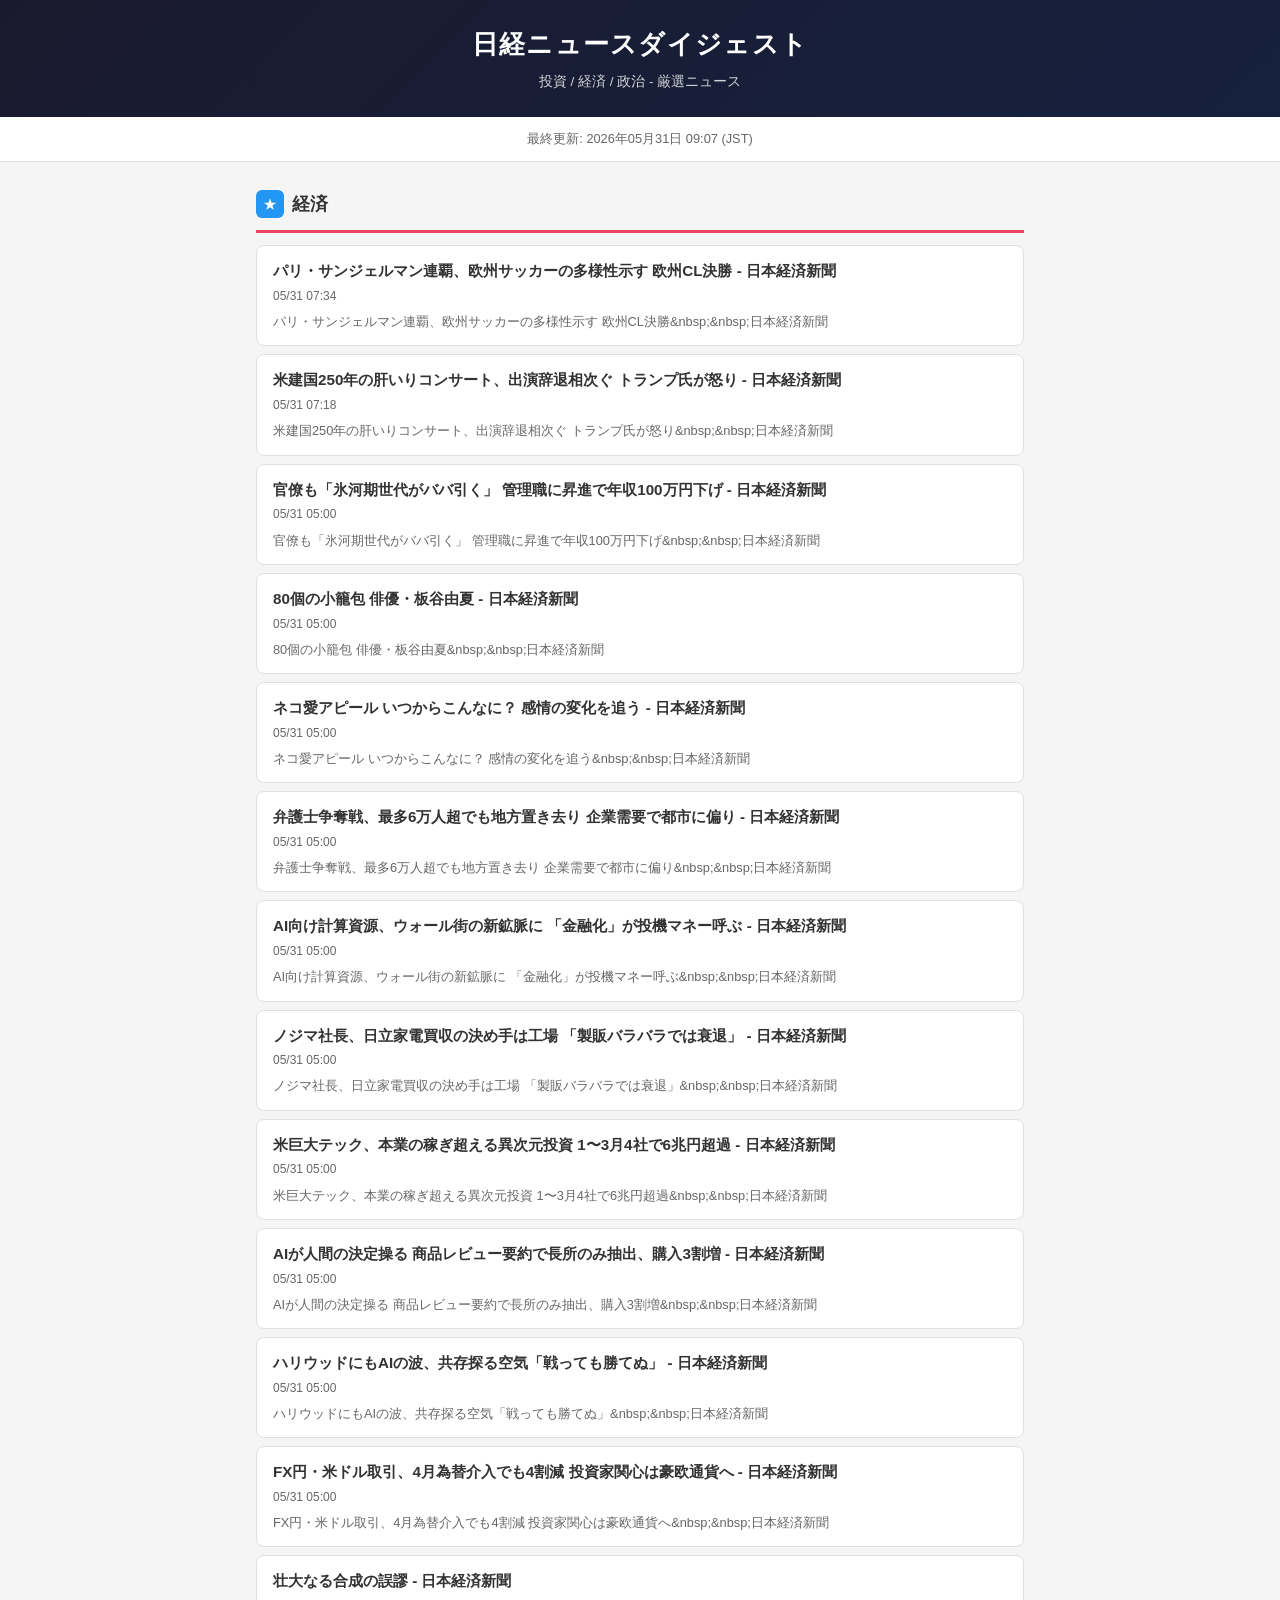
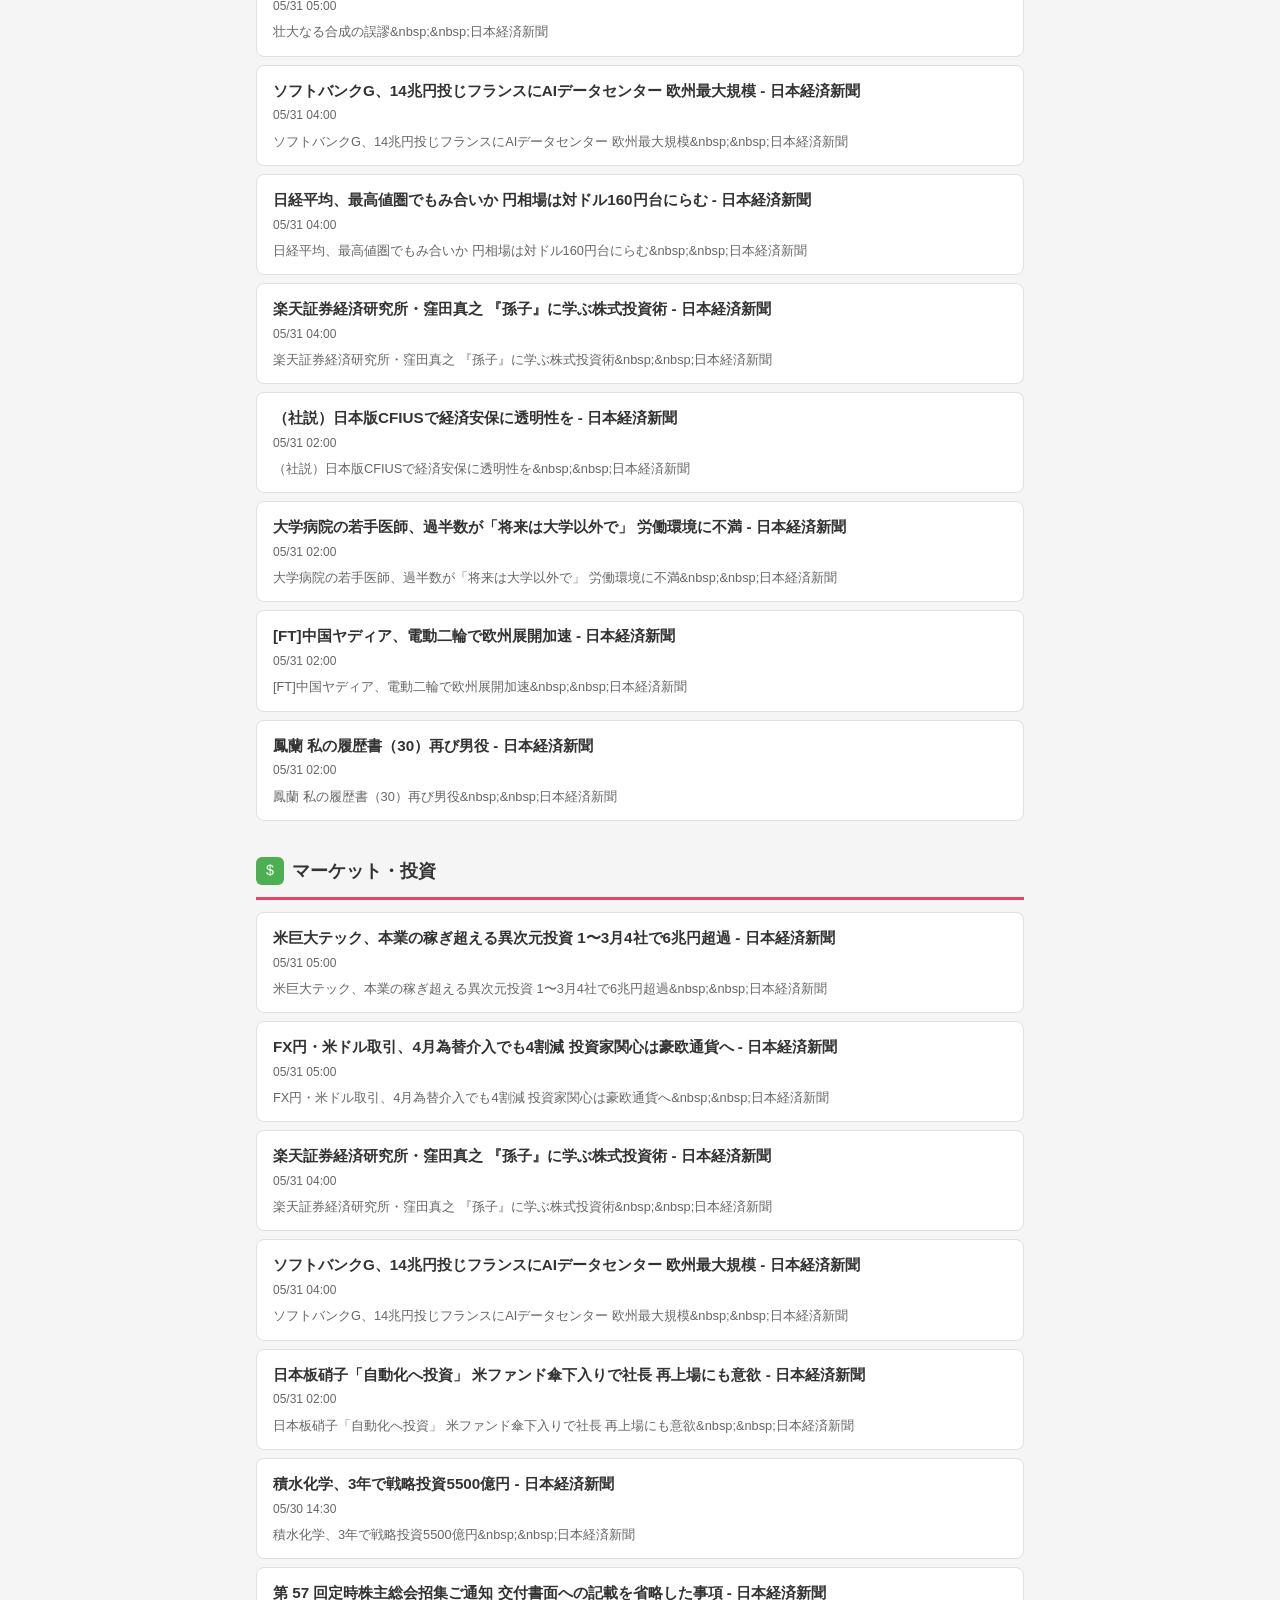
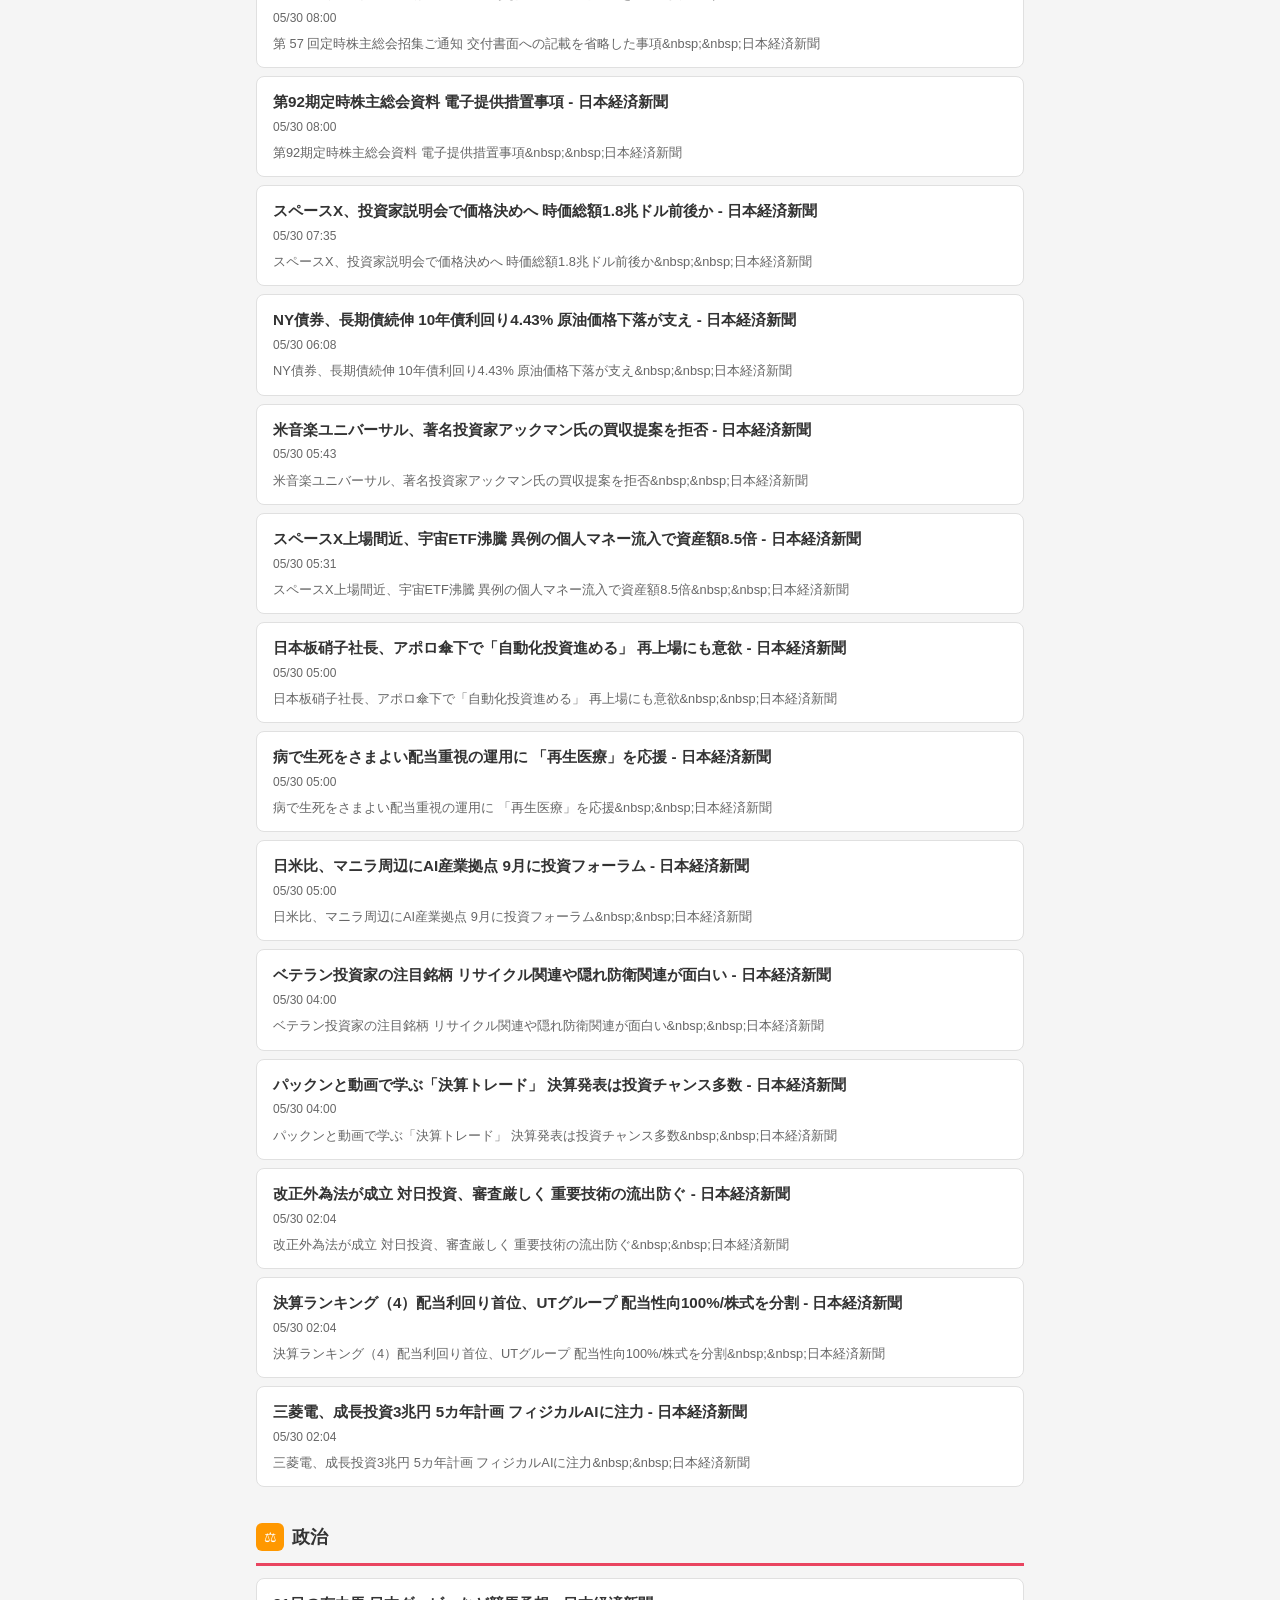
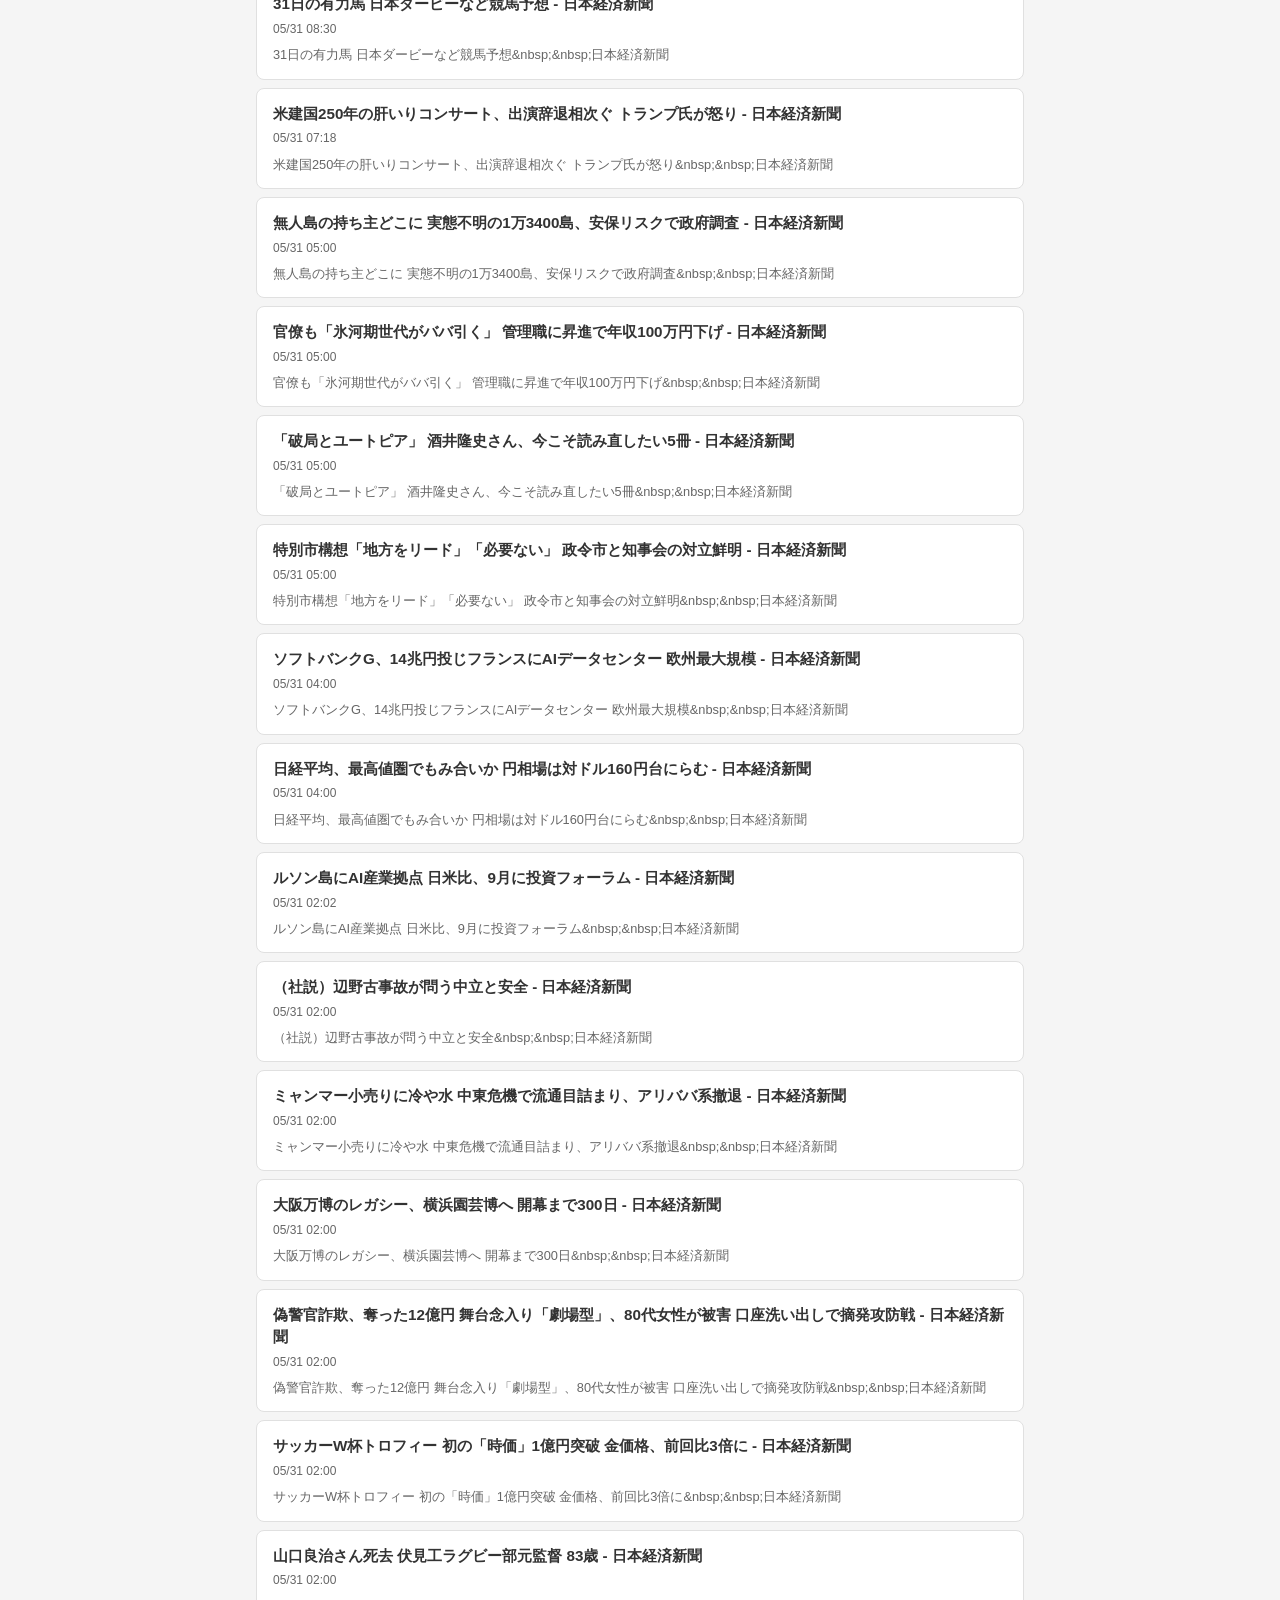
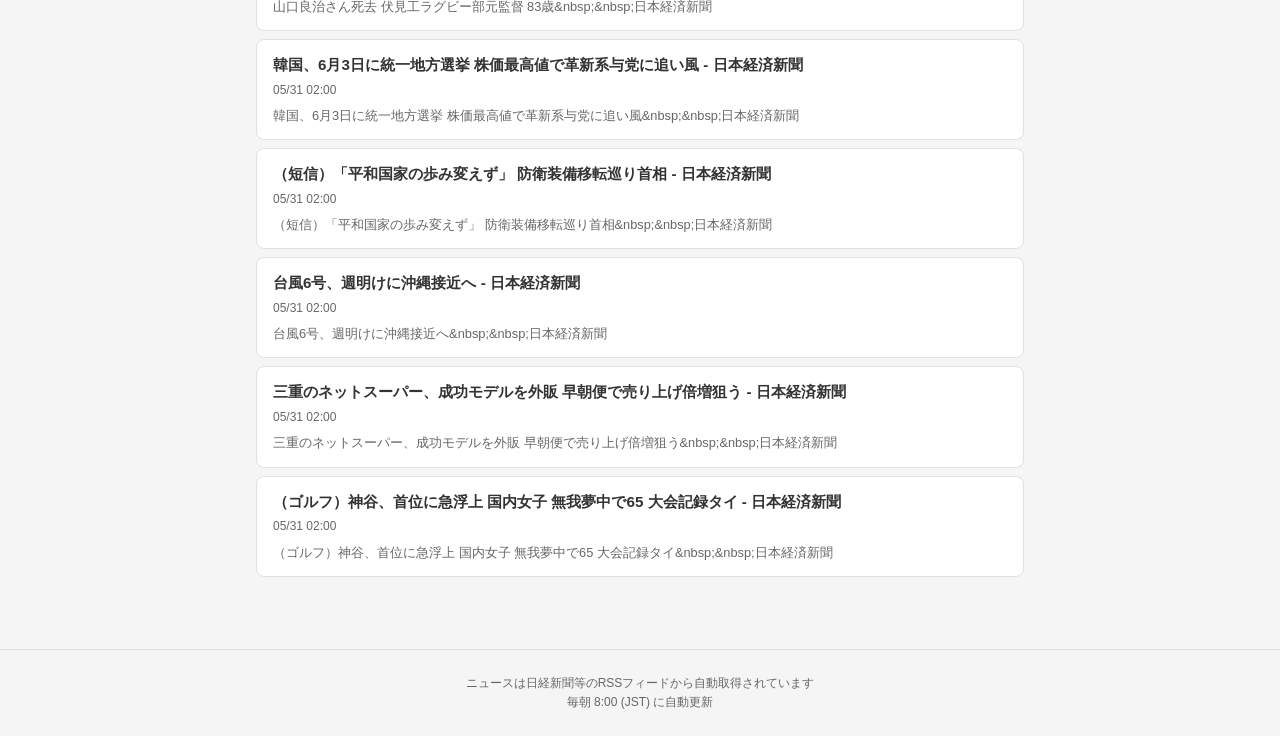
==== commit 9604a066: "Update news digest - 2026-05-31 09:07 JST" ====
--- a/docs/index.html
+++ b/docs/index.html
@@ -3,7 +3,7 @@
 <head>
     <meta charset="UTF-8">
     <meta name="viewport" content="width=device-width, initial-scale=1.0">
-    <title>日経ニュースダイジェスト - 2026年05月30日</title>
+    <title>日経ニュースダイジェスト - 2026年05月31日</title>
     <style>
         :root {
             --primary: #1a1a2e;
@@ -201,7 +201,7 @@
     </header>
 
     <div class="update-info">
-        最終更新: 2026年05月30日 09:14 (JST)
+        最終更新: 2026年05月31日 09:07 (JST)
     </div>
 
     <div class="container">
@@ -218,281 +218,281 @@
             <ul class="article-list">
                 
                 <li class="article-item">
-                    <a href="https://news.google.com/rss/articles/CBMibEFVX3lxTFBRZ3NDYVpRaVhxX05YMUNsU19Qa2t6RnRSRzF1Zm5TbUs4cGd0QnQzWDNvVjdDRHNsZU9HZ2I3SWZEQWVoZEREaVlNZzkzT3NkdEQtMVJXdVplNzdKVUFkOVY0TTlpNjV5NW1BZA?oc=5" target="_blank" rel="noopener noreferrer">
-                        <div class="article-title">名古屋の2人死亡バス事故、85歳運転手を逮捕 ひき逃げ容疑 - 日本経済新聞</div>
-                        <div class="article-meta">
-                            
-                            <span class="article-time">05/30 08:12</span>
-                            
-                        </div>
-                        
-                        <div class="article-summary">名古屋の2人死亡バス事故、85歳運転手を逮捕 ひき逃げ容疑&amp;nbsp;&amp;nbsp;日本経済新聞</div>
-                        
-                    </a>
-                </li>
-                
-                <li class="article-item">
-                    <a href="https://news.google.com/rss/articles/CBMibEFVX3lxTE9kazRfa3NfTEZ3bGNnWTQ2MWhyWVdjbE1GTjhzVGV4M0J2WGRxS3JpWFIxelVCcjMtSHRRcDNqY1ZPaW1YSEJBN0U4YnlEa0ZwSFYtMFkyREo3YUdvVjNTazlDS1h6TzBOcHYwTg?oc=5" target="_blank" rel="noopener noreferrer">
-                        <div class="article-title">スペースX、投資家説明会で価格決めへ 時価総額1.8兆ドル前後か - 日本経済新聞</div>
-                        <div class="article-meta">
-                            
-                            <span class="article-time">05/30 07:35</span>
-                            
-                        </div>
-                        
-                        <div class="article-summary">スペースX、投資家説明会で価格決めへ 時価総額1.8兆ドル前後か&amp;nbsp;&amp;nbsp;日本経済新聞</div>
-                        
-                    </a>
-                </li>
-                
-                <li class="article-item">
-                    <a href="https://news.google.com/rss/articles/CBMibEFVX3lxTFBoX1NzdWpqV0kzRXpLdVNpaVhWQU5aWXFEcTFYdEdCUDZhM2pxR2tpamprWmtYQmZtWWJoZ3FpcmRYb0FJRDUzbElvbk9xbEtCYURpU2FqZUt2SXVQNFR3RFdFMDRzWHZiYnVtbQ?oc=5" target="_blank" rel="noopener noreferrer">
-                        <div class="article-title">トランプ政権、メキシコに車で「50%米国調達」を要求 USMCA交渉で - 日本経済新聞</div>
-                        <div class="article-meta">
-                            
-                            <span class="article-time">05/30 07:29</span>
-                            
-                        </div>
-                        
-                        <div class="article-summary">トランプ政権、メキシコに車で「50%米国調達」を要求 USMCA交渉で&amp;nbsp;&amp;nbsp;日本経済新聞</div>
-                        
-                    </a>
-                </li>
-                
-                <li class="article-item">
-                    <a href="https://news.google.com/rss/articles/CBMibEFVX3lxTE1BM2hCc2FqRXhrU0xlcHpuS2FLdE5JaW91Zm5TUWIwVmtoTjB5UkYwdnJZWVNwUlZReHZZb1diRUhnTDZkZzdLNXZKVWJzRVBWeFBvZmg2UXpZeEcwLWZGd3dRQXh1YXdvN2pqcA?oc=5" target="_blank" rel="noopener noreferrer">
-                        <div class="article-title">パリSG監督、連覇へ「楽しんで戦う」 サッカー欧州CL決勝31日 - 日本経済新聞</div>
-                        <div class="article-meta">
-                            
-                            <span class="article-time">05/30 07:26</span>
-                            
-                        </div>
-                        
-                        <div class="article-summary">パリSG監督、連覇へ「楽しんで戦う」 サッカー欧州CL決勝31日&amp;nbsp;&amp;nbsp;日本経済新聞</div>
-                        
-                    </a>
-                </li>
-                
-                <li class="article-item">
-                    <a href="https://news.google.com/rss/articles/CBMibEFVX3lxTE5MN21fQnBGRWlVTVF3NDZfNnZBTHYwQ19HMXJfOTZ4Sk5UcWpwMVZyQ3l1dGNjNTl2eTB3Q29jaUFUdktYdHNSU1J2dFhzaEhJMEIxSjZUNWt4dHNiN3k0YlFjWDd4VG9KT3E1Yw?oc=5" target="_blank" rel="noopener noreferrer">
-                        <div class="article-title">NY円相場、小幅反落 1ドル=159円25〜35銭 株高が重荷 - 日本経済新聞</div>
-                        <div class="article-meta">
-                            
-                            <span class="article-time">05/30 07:09</span>
-                            
-                        </div>
-                        
-                        <div class="article-summary">NY円相場、小幅反落 1ドル=159円25〜35銭 株高が重荷&amp;nbsp;&amp;nbsp;日本経済新聞</div>
-                        
-                    </a>
-                </li>
-                
-                <li class="article-item">
-                    <a href="https://news.google.com/rss/articles/CBMibEFVX3lxTE1GODBWaXhIdWl0eXk2WVlzNjdpT1U4bS0xWFpsdUppWTFRUEliN2t2WjA0V0JkcF9OLWRXbnhzRjNBQ09adGlxajFSQVZiU2o4cV9HZGx1UTFxb3pzcXZ1WUJ0djBXUlBFSkN2Mw?oc=5" target="_blank" rel="noopener noreferrer">
-                        <div class="article-title">米財務長官、ウォーシュ氏に「100%賛同」 FRBの情報発信見直しで - 日本経済新聞</div>
-                        <div class="article-meta">
-                            
-                            <span class="article-time">05/30 07:09</span>
-                            
-                        </div>
-                        
-                        <div class="article-summary">米財務長官、ウォーシュ氏に「100%賛同」 FRBの情報発信見直しで&amp;nbsp;&amp;nbsp;日本経済新聞</div>
-                        
-                    </a>
-                </li>
-                
-                <li class="article-item">
-                    <a href="https://news.google.com/rss/articles/CBMikAFBVV95cUxNSmVJekRJSDNRNXFaYmdWTkY0Z282VlI2MGI5eWZNcVJIN3l0ZkJxUnM3SS1OV3FNMGltWWk1ZlcyMEd0NWtxenhLR2RubjJpVWo4V3JRWTNxLXRUMUZmU095QXkzWENsRDluaXpIYkJFNkpqeFlwQ3BkV21hYmQ1VjVhcTZ4VXFYN2RicGlNc1Y?oc=5" target="_blank" rel="noopener noreferrer">
-                        <div class="article-title">（人事・情報・通信）アクセルマーク - 日本経済新聞</div>
-                        <div class="article-meta">
-                            
-                            <span class="article-time">05/30 06:06</span>
-                            
-                        </div>
-                        
-                        <div class="article-summary">（人事・情報・通信）アクセルマーク&amp;nbsp;&amp;nbsp;日本経済新聞</div>
-                        
-                    </a>
-                </li>
-                
-                <li class="article-item">
-                    <a href="https://news.google.com/rss/articles/CBMibEFVX3lxTE91WHRSSXAyczdsdkZkeDNfTURacGowZlJhbHBYZzBHVWFRanJBd0xZV0VaenJTVjVXNXl2QVZEaUl0N2NTV1RINmRZZXJuZWlWWTlqRC1fWGcyS18xZnlQdTRUUHFIQ0RqNHZUbQ?oc=5" target="_blank" rel="noopener noreferrer">
-                        <div class="article-title">米デル、株価4割急騰 トランプ氏が株保有で蜜月関係 - 日本経済新聞</div>
-                        <div class="article-meta">
-                            
-                            <span class="article-time">05/30 05:48</span>
-                            
-                        </div>
-                        
-                        <div class="article-summary">米デル、株価4割急騰 トランプ氏が株保有で蜜月関係&amp;nbsp;&amp;nbsp;日本経済新聞</div>
-                        
-                    </a>
-                </li>
-                
-                <li class="article-item">
-                    <a href="https://news.google.com/rss/articles/CBMiWkFVX3lxTE9uTWlTM0xtZXpNZGMtX1BneGpXV0RxRWxhVkFVN2JILTNWZEpOWHdkdUJMc1dBTGQxb19OTlhVY2p3Ym9mdXhYMVBDMVpCZnBRTFhKLUFGRnNmZw?oc=5" target="_blank" rel="noopener noreferrer">
-                        <div class="article-title">戦後80年のニュース・解説 - 日本経済新聞</div>
-                        <div class="article-meta">
-                            
-                            <span class="article-time">05/30 05:33</span>
-                            
-                        </div>
-                        
-                        <div class="article-summary">戦後80年のニュース・解説&amp;nbsp;&amp;nbsp;日本経済新聞</div>
-                        
-                    </a>
-                </li>
-                
-                <li class="article-item">
-                    <a href="https://news.google.com/rss/articles/CBMibEFVX3lxTFBsZ2FSeFA2SkFKQW1nS2gwUFdSeHU2ajI3RVY1VW1pZHZ1MTcxSDBUM1ZTMjBET2ZEdWZOcnRnSXM5SXIzQUpJR3h6ZGF6anViclEyVWNabTc1MVU5ZDAyTGM5RjVFejk0ai1DaQ?oc=5" target="_blank" rel="noopener noreferrer">
-                        <div class="article-title">スペースX上場間近、宇宙ETF沸騰 異例の個人マネー流入で資産額8.5倍 - 日本経済新聞</div>
-                        <div class="article-meta">
-                            
-                            <span class="article-time">05/30 05:31</span>
-                            
-                        </div>
-                        
-                        <div class="article-summary">スペースX上場間近、宇宙ETF沸騰 異例の個人マネー流入で資産額8.5倍&amp;nbsp;&amp;nbsp;日本経済新聞</div>
-                        
-                    </a>
-                </li>
-                
-                <li class="article-item">
-                    <a href="https://news.google.com/rss/articles/CBMidEFVX3lxTFBDanFlZlBWNFJTLVNCUjUzZ2ZBS3V0Tmx0TVd3V3NqMUJTZS1RU19oVUR6X1JHek9odGlodFUzRmVVeVNDdmZvYTUxTFNia1FYSmx0WDV1V1JYSlVQVm5nU2s2YWl4QldKYTdBeGpxaVcyYTEt?oc=5" target="_blank" rel="noopener noreferrer">
-                        <div class="article-title">2026年5月30日 日本経済新聞 掲載 - 日経BOOKプラス</div>
-                        <div class="article-meta">
-                            
-                            <span class="article-time">05/30 05:03</span>
-                            
-                        </div>
-                        
-                        <div class="article-summary">2026年5月30日 日本経済新聞 掲載&amp;nbsp;&amp;nbsp;日経BOOKプラス</div>
-                        
-                    </a>
-                </li>
-                
-                <li class="article-item">
-                    <a href="https://news.google.com/rss/articles/CBMibEFVX3lxTE9jUTFCZmsxUVR4TmhuUnRONk9vcnA3QnB6NmlMNHRxQjdacVJ5eV9CMk5SSGlfYXlZZEZMT2tDVWpHLVJUWEpxZldjM3c0MTg1YXYyOW1ia3pLcGMwOHgzdDM2azVybWlPSERXTg?oc=5" target="_blank" rel="noopener noreferrer">
-                        <div class="article-title">未来の視点で社会をつくる やさしい経済学まとめ読み - 日本経済新聞</div>
-                        <div class="article-meta">
-                            
-                            <span class="article-time">05/30 05:00</span>
-                            
-                        </div>
-                        
-                        <div class="article-summary">未来の視点で社会をつくる やさしい経済学まとめ読み&amp;nbsp;&amp;nbsp;日本経済新聞</div>
-                        
-                    </a>
-                </li>
-                
-                <li class="article-item">
-                    <a href="https://news.google.com/rss/articles/CBMibEFVX3lxTFBVOWpGdjFBTmNTRXp0VTB1ZUpwT3Y2d1A0RXdjMklwakVGUWp0QUJWN3dtMUx4RDNfbDVxbndUMk44dHhsTFQwX0Qzd0wtakR0ajdUUDk4cmVZQ3pPTjBBUkhJUE11OWhoYVpwZg?oc=5" target="_blank" rel="noopener noreferrer">
-                        <div class="article-title">今こそ官製賃上げ、経済の好循環起こせ 渡辺努・東大名誉教授 - 日本経済新聞</div>
-                        <div class="article-meta">
-                            
-                            <span class="article-time">05/30 05:00</span>
-                            
-                        </div>
-                        
-                        <div class="article-summary">今こそ官製賃上げ、経済の好循環起こせ 渡辺努・東大名誉教授&amp;nbsp;&amp;nbsp;日本経済新聞</div>
-                        
-                    </a>
-                </li>
-                
-                <li class="article-item">
-                    <a href="https://news.google.com/rss/articles/CBMibEFVX3lxTE1oQ09veTZmOU1vZ3VEdjJObE5nNnZkaFBRbVpmdGlmaGJKRFZ4THRoQVo5ekFNbDFfSEgzODFRNm96Y3NjbFpGRnQzYUg1d1ZMN25KeWtrcXNRUHdxSzF5bmZDNmxXQWVENDVfdg?oc=5" target="_blank" rel="noopener noreferrer">
-                        <div class="article-title">食の記憶は家族と共に 漫画家・ちばてつやさん - 日本経済新聞</div>
-                        <div class="article-meta">
-                            
-                            <span class="article-time">05/30 05:00</span>
-                            
-                        </div>
-                        
-                        <div class="article-summary">食の記憶は家族と共に 漫画家・ちばてつやさん&amp;nbsp;&amp;nbsp;日本経済新聞</div>
-                        
-                    </a>
-                </li>
-                
-                <li class="article-item">
-                    <a href="https://news.google.com/rss/articles/CBMibEFVX3lxTFBHR3FWcmJTQ2doMTdYRkxYckJVWDRRVi1RTEptVGt1c25XSjdZOXh2bmZPRDBzNU9RdzFObnJzOWdsRXdfZDhWOFFsRUlCZWlpSGk0RVlxdEg2UHFucHJ6TEVZNS1IMDQ5d1NLMw?oc=5" target="_blank" rel="noopener noreferrer">
-                        <div class="article-title">日本板硝子社長、アポロ傘下で「自動化投資進める」 再上場にも意欲 - 日本経済新聞</div>
-                        <div class="article-meta">
-                            
-                            <span class="article-time">05/30 05:00</span>
-                            
-                        </div>
-                        
-                        <div class="article-summary">日本板硝子社長、アポロ傘下で「自動化投資進める」 再上場にも意欲&amp;nbsp;&amp;nbsp;日本経済新聞</div>
-                        
-                    </a>
-                </li>
-                
-                <li class="article-item">
-                    <a href="https://news.google.com/rss/articles/CBMibEFVX3lxTE92dXpXZDc2S3hTTzdYbG1aWk5CNUMwWC04TDY3bXVCUmZpVDNhRkhKY2M0Wno0Q1E0QlljSXJzM2Faa2NLRFQ2bVVzd0NCSktweGtGTGpyeFVjTlY3ejAtc003QWYyMmt5ZWFJSw?oc=5" target="_blank" rel="noopener noreferrer">
-                        <div class="article-title">「ガラスの天井」突破の逆説 高市政権、女性政策に機運低下の懸念 - 日本経済新聞</div>
-                        <div class="article-meta">
-                            
-                            <span class="article-time">05/30 05:00</span>
-                            
-                        </div>
-                        
-                        <div class="article-summary">「ガラスの天井」突破の逆説 高市政権、女性政策に機運低下の懸念&amp;nbsp;&amp;nbsp;日本経済新聞</div>
-                        
-                    </a>
-                </li>
-                
-                <li class="article-item">
-                    <a href="https://news.google.com/rss/articles/CBMibEFVX3lxTE01LTlNOWYwQTFxeVNCeFpRVkdJdUtkVnJGRWlmY1l3T1VzYTlEOE10UjFOcThYTFV0emlhbjRVYzNtYjJHU2FydWhCSWtmNWdReHBqUGFXZjZnXzJuNzNaNzBhN3FRQ3JFU2NSZg?oc=5" target="_blank" rel="noopener noreferrer">
-                        <div class="article-title">AI眼鏡、盗撮防止は難題 「撮影中」サインの業界統一欠かせず - 日本経済新聞</div>
-                        <div class="article-meta">
-                            
-                            <span class="article-time">05/30 05:00</span>
-                            
-                        </div>
-                        
-                        <div class="article-summary">AI眼鏡、盗撮防止は難題 「撮影中」サインの業界統一欠かせず&amp;nbsp;&amp;nbsp;日本経済新聞</div>
-                        
-                    </a>
-                </li>
-                
-                <li class="article-item">
-                    <a href="https://news.google.com/rss/articles/CBMibEFVX3lxTE9hdjZhc2pyUm9SZ1EzSlZlWVR3T2IzZjNKUk1lbDBKSUVyRkVsLUxGSE1IRE9MR1F2aVRLLWJUTmtXbmhuTFJyUjZGazlNaGpTR19acEZBTFBnZjNjVUI1OXZOMnNEVlZlNkxTNA?oc=5" target="_blank" rel="noopener noreferrer">
-                        <div class="article-title">人事、読売新聞西部本社 - 日本経済新聞</div>
-                        <div class="article-meta">
-                            
-                            <span class="article-time">05/30 05:00</span>
-                            
-                        </div>
-                        
-                        <div class="article-summary">人事、読売新聞西部本社&amp;nbsp;&amp;nbsp;日本経済新聞</div>
-                        
-                    </a>
-                </li>
-                
-                <li class="article-item">
-                    <a href="https://news.google.com/rss/articles/CBMibEFVX3lxTE5XMWo0ZV93Y2k1b0tiTG5UUDRGb2pyQXR3Qm00enhZTGVxSkRpWVJERkxFSi1WV0dJc1ZTNjRaU243NGppTV9McnlxMHZtMjNGZnVpWEdVRHNpcXVLYnFCa1pURHctd1lNeEIxYQ?oc=5" target="_blank" rel="noopener noreferrer">
-                        <div class="article-title">大リーグ、32年ぶりストに現実味 ｢大谷型｣契約もやり玉の可能性 - 日本経済新聞</div>
-                        <div class="article-meta">
-                            
-                            <span class="article-time">05/30 04:52</span>
-                            
-                        </div>
-                        
-                        <div class="article-summary">大リーグ、32年ぶりストに現実味 ｢大谷型｣契約もやり玉の可能性&amp;nbsp;&amp;nbsp;日本経済新聞</div>
-                        
-                    </a>
-                </li>
-                
-                <li class="article-item">
-                    <a href="https://news.google.com/rss/articles/CBMibEFVX3lxTE1NbWxvWVlfOVJYUnl5d0xDOU1EUTdrUGt6dnhBQUViUnhsOGdvbkZTakw2LWRqalc3UmtvM1dnUFMzYVNsNDVPd1BVZWxDWWJCeTE4Tm9oR3hRYVM3MjVzM090c0dTc1lFb1ltUg?oc=5" target="_blank" rel="noopener noreferrer">
-                        <div class="article-title">プーチン氏、ルーマニアに無人機墜落「ロシアと断定できず」 - 日本経済新聞</div>
-                        <div class="article-meta">
-                            
-                            <span class="article-time">05/30 04:11</span>
-                            
-                        </div>
-                        
-                        <div class="article-summary">プーチン氏、ルーマニアに無人機墜落「ロシアと断定できず」&amp;nbsp;&amp;nbsp;日本経済新聞</div>
+                    <a href="https://news.google.com/rss/articles/CBMibEFVX3lxTE44dzJxVlVRT3A2dEVSLVEyRXNMWUQtcWhlanJXRW5HcWNFVG14Y2FndUpBNzZsYnlOUEctb0puR2kyUjRJUndXTDFwLWtFal9ZY1dJSG01ektOeWZsY2VOUHNMSlF3dC11QXdacA?oc=5" target="_blank" rel="noopener noreferrer">
+                        <div class="article-title">パリ・サンジェルマン連覇、欧州サッカーの多様性示す 欧州CL決勝 - 日本経済新聞</div>
+                        <div class="article-meta">
+                            
+                            <span class="article-time">05/31 07:34</span>
+                            
+                        </div>
+                        
+                        <div class="article-summary">パリ・サンジェルマン連覇、欧州サッカーの多様性示す 欧州CL決勝&amp;nbsp;&amp;nbsp;日本経済新聞</div>
+                        
+                    </a>
+                </li>
+                
+                <li class="article-item">
+                    <a href="https://news.google.com/rss/articles/CBMibEFVX3lxTE16M1cwVG5fQjhhejhON05yRzhsVkd2ZlR2bGd3Qmp6Nk9yV2k1cDhBa1U0U2JyUGtzbzF1NmtUU2RiSUhGbTMtcUxOWE5SSUYxQWIzSnEwbldiNjNvSFY0azNUdDhLSUF4dFlobA?oc=5" target="_blank" rel="noopener noreferrer">
+                        <div class="article-title">米建国250年の肝いりコンサート、出演辞退相次ぐ トランプ氏が怒り - 日本経済新聞</div>
+                        <div class="article-meta">
+                            
+                            <span class="article-time">05/31 07:18</span>
+                            
+                        </div>
+                        
+                        <div class="article-summary">米建国250年の肝いりコンサート、出演辞退相次ぐ トランプ氏が怒り&amp;nbsp;&amp;nbsp;日本経済新聞</div>
+                        
+                    </a>
+                </li>
+                
+                <li class="article-item">
+                    <a href="https://news.google.com/rss/articles/CBMibEFVX3lxTE5HY1V5QWFrbmgxSGdIYndfQjhVc1JKbHd6NDhvVGlNQTBtN000TnI0akY5Tmx0ZFFwbDVlNU5VaHRsRzVRSVJ6R2E2OUdQbXI3MEd2OXVRMTNVb3VDOWJTMXpSc2RVd3ZCXzZwWA?oc=5" target="_blank" rel="noopener noreferrer">
+                        <div class="article-title">官僚も「氷河期世代がババ引く」 管理職に昇進で年収100万円下げ - 日本経済新聞</div>
+                        <div class="article-meta">
+                            
+                            <span class="article-time">05/31 05:00</span>
+                            
+                        </div>
+                        
+                        <div class="article-summary">官僚も「氷河期世代がババ引く」 管理職に昇進で年収100万円下げ&amp;nbsp;&amp;nbsp;日本経済新聞</div>
+                        
+                    </a>
+                </li>
+                
+                <li class="article-item">
+                    <a href="https://news.google.com/rss/articles/CBMibEFVX3lxTFBoSDdNYWpreWsxZHNQTVFyNDhmcFM1M1VNbV92S1VWXzBoaGRxeHd1eXUzSjNYLUZtZjcxdXhhRk41bzVPYmhWT2JDWXVVYkhmdnFSMFU2eWZlRkhmNVpDVVpuemg3cUZ1dmNyZQ?oc=5" target="_blank" rel="noopener noreferrer">
+                        <div class="article-title">80個の小籠包 俳優・板谷由夏 - 日本経済新聞</div>
+                        <div class="article-meta">
+                            
+                            <span class="article-time">05/31 05:00</span>
+                            
+                        </div>
+                        
+                        <div class="article-summary">80個の小籠包 俳優・板谷由夏&amp;nbsp;&amp;nbsp;日本経済新聞</div>
+                        
+                    </a>
+                </li>
+                
+                <li class="article-item">
+                    <a href="https://news.google.com/rss/articles/CBMibEFVX3lxTFBab1d5am5YcEJXUHVYM0FxdTFRQVpERUdOaVg3LXA4NDR0MEdHRFo1amlXUE5HYklWX0NtaUlqZjRIaUZ3M2o1c2FDeXYzcnZtSnAzQ0Y0bzBDdUJkWk5uSlNCZFVyMWlhTk9WYQ?oc=5" target="_blank" rel="noopener noreferrer">
+                        <div class="article-title">ネコ愛アピール いつからこんなに？ 感情の変化を追う - 日本経済新聞</div>
+                        <div class="article-meta">
+                            
+                            <span class="article-time">05/31 05:00</span>
+                            
+                        </div>
+                        
+                        <div class="article-summary">ネコ愛アピール いつからこんなに？ 感情の変化を追う&amp;nbsp;&amp;nbsp;日本経済新聞</div>
+                        
+                    </a>
+                </li>
+                
+                <li class="article-item">
+                    <a href="https://news.google.com/rss/articles/CBMibEFVX3lxTE9lR3RIY3FpNkItNUVFSmcwal81eTNyWlh6UURyNDJ3aFJLNXBTY1JKT1RzWHNZMElEUWh6U2RDdnJqeEw4OVVuOW1YSVR2aHBxdzZaQ20yaThZaHV6SUY0enJ4QVI2ZWZRX0s5Zg?oc=5" target="_blank" rel="noopener noreferrer">
+                        <div class="article-title">弁護士争奪戦、最多6万人超でも地方置き去り 企業需要で都市に偏り - 日本経済新聞</div>
+                        <div class="article-meta">
+                            
+                            <span class="article-time">05/31 05:00</span>
+                            
+                        </div>
+                        
+                        <div class="article-summary">弁護士争奪戦、最多6万人超でも地方置き去り 企業需要で都市に偏り&amp;nbsp;&amp;nbsp;日本経済新聞</div>
+                        
+                    </a>
+                </li>
+                
+                <li class="article-item">
+                    <a href="https://news.google.com/rss/articles/CBMibEFVX3lxTE55djdnbzdGdmFqZ01XSDA1b1dSRV9CRHdkb1JSM3R4dW8tNGNfX3Y0NVhyczFyQXd4R0F1bjROdlFZNVQwWU9qeDF3Zzg1S3BTRXZ2YnRhS0ZGbzN2OGx0UV9KVS1wdHV1cW5RTQ?oc=5" target="_blank" rel="noopener noreferrer">
+                        <div class="article-title">AI向け計算資源、ウォール街の新鉱脈に 「金融化」が投機マネー呼ぶ - 日本経済新聞</div>
+                        <div class="article-meta">
+                            
+                            <span class="article-time">05/31 05:00</span>
+                            
+                        </div>
+                        
+                        <div class="article-summary">AI向け計算資源、ウォール街の新鉱脈に 「金融化」が投機マネー呼ぶ&amp;nbsp;&amp;nbsp;日本経済新聞</div>
+                        
+                    </a>
+                </li>
+                
+                <li class="article-item">
+                    <a href="https://news.google.com/rss/articles/CBMibEFVX3lxTE1CZEpiMUp5cThwLXFSRzJqUzhUTjJpV0pKZ01kRXVTQzJ2QTBkLXNyVklRcGNLMG5ZeV9uZURYUS1jcHlIX0x3QTNmNER0VlJzMlBOZ2JQclR3SUJZUkJEcXdVb2lBUkJQcWlXMA?oc=5" target="_blank" rel="noopener noreferrer">
+                        <div class="article-title">ノジマ社長、日立家電買収の決め手は工場 「製販バラバラでは衰退」 - 日本経済新聞</div>
+                        <div class="article-meta">
+                            
+                            <span class="article-time">05/31 05:00</span>
+                            
+                        </div>
+                        
+                        <div class="article-summary">ノジマ社長、日立家電買収の決め手は工場 「製販バラバラでは衰退」&amp;nbsp;&amp;nbsp;日本経済新聞</div>
+                        
+                    </a>
+                </li>
+                
+                <li class="article-item">
+                    <a href="https://news.google.com/rss/articles/CBMibEFVX3lxTE1oVkxteWlzcTc0N2pHZEhQUXhaNkRKS1dfRTc5SlBmSnhoekwzeHdYbkNlU2R1WFJmR3dkNEVnZnRjMlVFdXEyY21kMV9kYXh6ZkMwaVFsNTVIZFA0VU9xejBzbUNxaDlfTlg3Mw?oc=5" target="_blank" rel="noopener noreferrer">
+                        <div class="article-title">米巨大テック、本業の稼ぎ超える異次元投資 1〜3月4社で6兆円超過 - 日本経済新聞</div>
+                        <div class="article-meta">
+                            
+                            <span class="article-time">05/31 05:00</span>
+                            
+                        </div>
+                        
+                        <div class="article-summary">米巨大テック、本業の稼ぎ超える異次元投資 1〜3月4社で6兆円超過&amp;nbsp;&amp;nbsp;日本経済新聞</div>
+                        
+                    </a>
+                </li>
+                
+                <li class="article-item">
+                    <a href="https://news.google.com/rss/articles/CBMibEFVX3lxTFA0czJNS2lPYXNGWVh5RWZXRlVrclJzZVFpZFAwTUVhUUpwZE9Rdkd0TUtpR3pEcEhmT0Vydm1wNHUxbVRiRHJINkJZdHBuTnBjQWtsY01QRmR4T19BYUFJQWtKblJKcG12ejg4Qw?oc=5" target="_blank" rel="noopener noreferrer">
+                        <div class="article-title">AIが人間の決定操る 商品レビュー要約で長所のみ抽出、購入3割増 - 日本経済新聞</div>
+                        <div class="article-meta">
+                            
+                            <span class="article-time">05/31 05:00</span>
+                            
+                        </div>
+                        
+                        <div class="article-summary">AIが人間の決定操る 商品レビュー要約で長所のみ抽出、購入3割増&amp;nbsp;&amp;nbsp;日本経済新聞</div>
+                        
+                    </a>
+                </li>
+                
+                <li class="article-item">
+                    <a href="https://news.google.com/rss/articles/CBMibEFVX3lxTE9rM2FDMEZDTzhMUnBqUGZmdUFEVXRTVGdpNUswQTlmcFJTNVd2VG05d3ZKSWNFU0t1cEFlTUdvRUhwTTBKSUVWYjZmWTE3bUZoeVhNekhON3FBa2dhdlBGNTZZb0xCR0hab3kzOQ?oc=5" target="_blank" rel="noopener noreferrer">
+                        <div class="article-title">ハリウッドにもAIの波、共存探る空気「戦っても勝てぬ」 - 日本経済新聞</div>
+                        <div class="article-meta">
+                            
+                            <span class="article-time">05/31 05:00</span>
+                            
+                        </div>
+                        
+                        <div class="article-summary">ハリウッドにもAIの波、共存探る空気「戦っても勝てぬ」&amp;nbsp;&amp;nbsp;日本経済新聞</div>
+                        
+                    </a>
+                </li>
+                
+                <li class="article-item">
+                    <a href="https://news.google.com/rss/articles/CBMibEFVX3lxTFB0Q0JJWTZrbXRoeDEtMlo3ZHpwRjhRZGhSVnRKU1JsMDhYS0prM0ZYSFZfb1NSTzJMMzI5OEVZalR6MHQyNG5ELW91SXhydkhTQWVESlZmcUd6aDlaMVJ0bU9uc1MyV2NiWGgxcw?oc=5" target="_blank" rel="noopener noreferrer">
+                        <div class="article-title">FX円・米ドル取引、4月為替介入でも4割減 投資家関心は豪欧通貨へ - 日本経済新聞</div>
+                        <div class="article-meta">
+                            
+                            <span class="article-time">05/31 05:00</span>
+                            
+                        </div>
+                        
+                        <div class="article-summary">FX円・米ドル取引、4月為替介入でも4割減 投資家関心は豪欧通貨へ&amp;nbsp;&amp;nbsp;日本経済新聞</div>
+                        
+                    </a>
+                </li>
+                
+                <li class="article-item">
+                    <a href="https://news.google.com/rss/articles/CBMibEFVX3lxTFBUYUpMWTE4UVJXeEdkZXY5eE95dmhQeko4c3I2blpGeFBDdEFsZ2tpemdId3JCYnV6TUlQSm1xd3l3RUlrcWpQOV9TVmhaaHQxZnVZbmVhc3B0VFZ5VVpWcjAzcjdWT0tSbUJkUg?oc=5" target="_blank" rel="noopener noreferrer">
+                        <div class="article-title">壮大なる合成の誤謬 - 日本経済新聞</div>
+                        <div class="article-meta">
+                            
+                            <span class="article-time">05/31 05:00</span>
+                            
+                        </div>
+                        
+                        <div class="article-summary">壮大なる合成の誤謬&amp;nbsp;&amp;nbsp;日本経済新聞</div>
+                        
+                    </a>
+                </li>
+                
+                <li class="article-item">
+                    <a href="https://news.google.com/rss/articles/CBMibEFVX3lxTE8xZ0gxVVg5QUJoa3VVcjdzeWYzR1FvdWZIU1d1X0k1RFNHb0FyUWY2c2g5dGFldkxkd0xXZEFfRzhBc0JBQUNxRTl3SF9ZcXhSYWF1R3ctdy1MMHlnZW9tZnJGTVE3UU1vRnFsdw?oc=5" target="_blank" rel="noopener noreferrer">
+                        <div class="article-title">ソフトバンクG、14兆円投じフランスにAIデータセンター 欧州最大規模 - 日本経済新聞</div>
+                        <div class="article-meta">
+                            
+                            <span class="article-time">05/31 04:00</span>
+                            
+                        </div>
+                        
+                        <div class="article-summary">ソフトバンクG、14兆円投じフランスにAIデータセンター 欧州最大規模&amp;nbsp;&amp;nbsp;日本経済新聞</div>
+                        
+                    </a>
+                </li>
+                
+                <li class="article-item">
+                    <a href="https://news.google.com/rss/articles/CBMibEFVX3lxTE9WM09IV01jSThZdHp6OU9ScVQyNUcyMUJLR3kyVTZjNG1LaDlwcXg0blV5VG03YVBkVVFrYkdmdGRKS1p3QnZ1YkZhWVBzeWs0TmRtNHB1S3FQM3czWGdWTUZCN2QxeTIycDVNYw?oc=5" target="_blank" rel="noopener noreferrer">
+                        <div class="article-title">日経平均、最高値圏でもみ合いか 円相場は対ドル160円台にらむ - 日本経済新聞</div>
+                        <div class="article-meta">
+                            
+                            <span class="article-time">05/31 04:00</span>
+                            
+                        </div>
+                        
+                        <div class="article-summary">日経平均、最高値圏でもみ合いか 円相場は対ドル160円台にらむ&amp;nbsp;&amp;nbsp;日本経済新聞</div>
+                        
+                    </a>
+                </li>
+                
+                <li class="article-item">
+                    <a href="https://news.google.com/rss/articles/CBMibEFVX3lxTFBfeXN4aGhlWkZjdllsaWV2eVdVbzdlMTdLY2tJVDhMeXlWVFpYNkZJRm5zTU42Y0NLbXEwRTdLVzFiQ0QxMjFJN3hRLS1oVi0xQ2pyZjdxSFVSczNhaWVIYlFkWm1HZDhxd3ZSeQ?oc=5" target="_blank" rel="noopener noreferrer">
+                        <div class="article-title">楽天証券経済研究所・窪田真之 『孫子』に学ぶ株式投資術 - 日本経済新聞</div>
+                        <div class="article-meta">
+                            
+                            <span class="article-time">05/31 04:00</span>
+                            
+                        </div>
+                        
+                        <div class="article-summary">楽天証券経済研究所・窪田真之 『孫子』に学ぶ株式投資術&amp;nbsp;&amp;nbsp;日本経済新聞</div>
+                        
+                    </a>
+                </li>
+                
+                <li class="article-item">
+                    <a href="https://news.google.com/rss/articles/CBMibEFVX3lxTE9fZS1TUTFmVUNyZ0VyNWFRaWRxWFJ2YllJRzFoZHd2dVJWanR3cXZ4NGQzSzc0MGtxU0JvcU5QX0d0SFRySm90Q0daaDVXT3JEX3V1SVo2amdvamhlRzFvQzF1UlppQzZYMmdlXw?oc=5" target="_blank" rel="noopener noreferrer">
+                        <div class="article-title">（社説）日本版CFIUSで経済安保に透明性を - 日本経済新聞</div>
+                        <div class="article-meta">
+                            
+                            <span class="article-time">05/31 02:00</span>
+                            
+                        </div>
+                        
+                        <div class="article-summary">（社説）日本版CFIUSで経済安保に透明性を&amp;nbsp;&amp;nbsp;日本経済新聞</div>
+                        
+                    </a>
+                </li>
+                
+                <li class="article-item">
+                    <a href="https://news.google.com/rss/articles/CBMibEFVX3lxTE1QaDdHcDJuQUFrOGpkS1Z0SUxPY0M1bWhTeGpVODktOXNaLTNBWUNPLXRhZWQ4RGdPc1llaUdoaWF6VGFiU0VnUDRmNXRJd19Ick5fUkNYbUpjTXQzaWgtZWN4WEJoS0tvb3F4dw?oc=5" target="_blank" rel="noopener noreferrer">
+                        <div class="article-title">大学病院の若手医師、過半数が「将来は大学以外で」 労働環境に不満 - 日本経済新聞</div>
+                        <div class="article-meta">
+                            
+                            <span class="article-time">05/31 02:00</span>
+                            
+                        </div>
+                        
+                        <div class="article-summary">大学病院の若手医師、過半数が「将来は大学以外で」 労働環境に不満&amp;nbsp;&amp;nbsp;日本経済新聞</div>
+                        
+                    </a>
+                </li>
+                
+                <li class="article-item">
+                    <a href="https://news.google.com/rss/articles/CBMibEFVX3lxTE5GaDhxWk05OGwxSFJJZExtVm5CeEphU3Utenp3dmtOelpxeWlQWXprcHJQUlVKMDJrSDNvd3ZHcFJnMUJRVmVEaHJqNHdRa3lBSWNxOHlCT2Z5ZEloazFCZmNaNlRpTmNWSlJTVA?oc=5" target="_blank" rel="noopener noreferrer">
+                        <div class="article-title">[FT]中国ヤディア、電動二輪で欧州展開加速 - 日本経済新聞</div>
+                        <div class="article-meta">
+                            
+                            <span class="article-time">05/31 02:00</span>
+                            
+                        </div>
+                        
+                        <div class="article-summary">[FT]中国ヤディア、電動二輪で欧州展開加速&amp;nbsp;&amp;nbsp;日本経済新聞</div>
+                        
+                    </a>
+                </li>
+                
+                <li class="article-item">
+                    <a href="https://news.google.com/rss/articles/CBMibEFVX3lxTE83VmJHcU5pV3FKMDJFSTFSQ1NxMGQ3MzAwS0NUc0F3M0ltUFFTek9GSl9feVRDOE5jQTRmb2N2X0huSGhtMENTbGFvM0dPLUxUNHZ5QWJGQjRJY3Bwc0pGZHhST0tYTjVpM1V3bw?oc=5" target="_blank" rel="noopener noreferrer">
+                        <div class="article-title">鳳蘭 私の履歴書（30）再び男役 - 日本経済新聞</div>
+                        <div class="article-meta">
+                            
+                            <span class="article-time">05/31 02:00</span>
+                            
+                        </div>
+                        
+                        <div class="article-summary">鳳蘭 私の履歴書（30）再び男役&amp;nbsp;&amp;nbsp;日本経済新聞</div>
                         
                     </a>
                 </li>
@@ -513,6 +513,118 @@
             <ul class="article-list">
                 
                 <li class="article-item">
+                    <a href="https://news.google.com/rss/articles/CBMibEFVX3lxTE1oVkxteWlzcTc0N2pHZEhQUXhaNkRKS1dfRTc5SlBmSnhoekwzeHdYbkNlU2R1WFJmR3dkNEVnZnRjMlVFdXEyY21kMV9kYXh6ZkMwaVFsNTVIZFA0VU9xejBzbUNxaDlfTlg3Mw?oc=5" target="_blank" rel="noopener noreferrer">
+                        <div class="article-title">米巨大テック、本業の稼ぎ超える異次元投資 1〜3月4社で6兆円超過 - 日本経済新聞</div>
+                        <div class="article-meta">
+                            
+                            <span class="article-time">05/31 05:00</span>
+                            
+                        </div>
+                        
+                        <div class="article-summary">米巨大テック、本業の稼ぎ超える異次元投資 1〜3月4社で6兆円超過&amp;nbsp;&amp;nbsp;日本経済新聞</div>
+                        
+                    </a>
+                </li>
+                
+                <li class="article-item">
+                    <a href="https://news.google.com/rss/articles/CBMibEFVX3lxTFB0Q0JJWTZrbXRoeDEtMlo3ZHpwRjhRZGhSVnRKU1JsMDhYS0prM0ZYSFZfb1NSTzJMMzI5OEVZalR6MHQyNG5ELW91SXhydkhTQWVESlZmcUd6aDlaMVJ0bU9uc1MyV2NiWGgxcw?oc=5" target="_blank" rel="noopener noreferrer">
+                        <div class="article-title">FX円・米ドル取引、4月為替介入でも4割減 投資家関心は豪欧通貨へ - 日本経済新聞</div>
+                        <div class="article-meta">
+                            
+                            <span class="article-time">05/31 05:00</span>
+                            
+                        </div>
+                        
+                        <div class="article-summary">FX円・米ドル取引、4月為替介入でも4割減 投資家関心は豪欧通貨へ&amp;nbsp;&amp;nbsp;日本経済新聞</div>
+                        
+                    </a>
+                </li>
+                
+                <li class="article-item">
+                    <a href="https://news.google.com/rss/articles/CBMibEFVX3lxTFBfeXN4aGhlWkZjdllsaWV2eVdVbzdlMTdLY2tJVDhMeXlWVFpYNkZJRm5zTU42Y0NLbXEwRTdLVzFiQ0QxMjFJN3hRLS1oVi0xQ2pyZjdxSFVSczNhaWVIYlFkWm1HZDhxd3ZSeQ?oc=5" target="_blank" rel="noopener noreferrer">
+                        <div class="article-title">楽天証券経済研究所・窪田真之 『孫子』に学ぶ株式投資術 - 日本経済新聞</div>
+                        <div class="article-meta">
+                            
+                            <span class="article-time">05/31 04:00</span>
+                            
+                        </div>
+                        
+                        <div class="article-summary">楽天証券経済研究所・窪田真之 『孫子』に学ぶ株式投資術&amp;nbsp;&amp;nbsp;日本経済新聞</div>
+                        
+                    </a>
+                </li>
+                
+                <li class="article-item">
+                    <a href="https://news.google.com/rss/articles/CBMibEFVX3lxTE8xZ0gxVVg5QUJoa3VVcjdzeWYzR1FvdWZIU1d1X0k1RFNHb0FyUWY2c2g5dGFldkxkd0xXZEFfRzhBc0JBQUNxRTl3SF9ZcXhSYWF1R3ctdy1MMHlnZW9tZnJGTVE3UU1vRnFsdw?oc=5" target="_blank" rel="noopener noreferrer">
+                        <div class="article-title">ソフトバンクG、14兆円投じフランスにAIデータセンター 欧州最大規模 - 日本経済新聞</div>
+                        <div class="article-meta">
+                            
+                            <span class="article-time">05/31 04:00</span>
+                            
+                        </div>
+                        
+                        <div class="article-summary">ソフトバンクG、14兆円投じフランスにAIデータセンター 欧州最大規模&amp;nbsp;&amp;nbsp;日本経済新聞</div>
+                        
+                    </a>
+                </li>
+                
+                <li class="article-item">
+                    <a href="https://news.google.com/rss/articles/CBMibEFVX3lxTFBsbExsQm5aanpXUzBjMkpjZDBjU0EycGMyQnBuT1l1VDNHWEJIWDRGay03bENPSUhqeEZNSUFKQjEwQ0tPMVg1ZmhKVTc4aFVNSmM1d2hqMjdSUzEybHl1NjJveVNSbkd6WFpWTg?oc=5" target="_blank" rel="noopener noreferrer">
+                        <div class="article-title">日本板硝子「自動化へ投資」 米ファンド傘下入りで社長 再上場にも意欲 - 日本経済新聞</div>
+                        <div class="article-meta">
+                            
+                            <span class="article-time">05/31 02:00</span>
+                            
+                        </div>
+                        
+                        <div class="article-summary">日本板硝子「自動化へ投資」 米ファンド傘下入りで社長 再上場にも意欲&amp;nbsp;&amp;nbsp;日本経済新聞</div>
+                        
+                    </a>
+                </li>
+                
+                <li class="article-item">
+                    <a href="https://news.google.com/rss/articles/CBMibEFVX3lxTE5qbnJuT295Z2J2VFdxeUE4N3RTQjdjSWlDRmh2d2Z0ZjdzdVJ6Rm5HbFhSV2h3OTlIMUZ5ckxpeEpqX0tEZmR1ME90M2Rfc1NtLVVjTTlPeGVKSlJldXVOTFJDVnVEazloUXVrcA?oc=5" target="_blank" rel="noopener noreferrer">
+                        <div class="article-title">積水化学、3年で戦略投資5500億円 - 日本経済新聞</div>
+                        <div class="article-meta">
+                            
+                            <span class="article-time">05/30 14:30</span>
+                            
+                        </div>
+                        
+                        <div class="article-summary">積水化学、3年で戦略投資5500億円&amp;nbsp;&amp;nbsp;日本経済新聞</div>
+                        
+                    </a>
+                </li>
+                
+                <li class="article-item">
+                    <a href="https://news.google.com/rss/articles/CBMiakFVX3lxTFBPOVROU0tlNnJCWDBVUDJQdEVnN2czQTN6M3FqTHRpcGgzMEdhQkhObWNUM2xFQnljM2R2WWJ3akhtOWxtOWxBMHBxMENucDNrXzlwanFtWF96MjF1X2ZvZ1FVcmVzem1VNXc?oc=5" target="_blank" rel="noopener noreferrer">
+                        <div class="article-title">第 57 回定時株主総会招集ご通知 交付書面への記載を省略した事項 - 日本経済新聞</div>
+                        <div class="article-meta">
+                            
+                            <span class="article-time">05/30 08:00</span>
+                            
+                        </div>
+                        
+                        <div class="article-summary">第 57 回定時株主総会招集ご通知 交付書面への記載を省略した事項&amp;nbsp;&amp;nbsp;日本経済新聞</div>
+                        
+                    </a>
+                </li>
+                
+                <li class="article-item">
+                    <a href="https://news.google.com/rss/articles/[base64]?oc=5" target="_blank" rel="noopener noreferrer">
+                        <div class="article-title">第92期定時株主総会資料 電子提供措置事項 - 日本経済新聞</div>
+                        <div class="article-meta">
+                            
+                            <span class="article-time">05/30 08:00</span>
+                            
+                        </div>
+                        
+                        <div class="article-summary">第92期定時株主総会資料 電子提供措置事項&amp;nbsp;&amp;nbsp;日本経済新聞</div>
+                        
+                    </a>
+                </li>
+                
+                <li class="article-item">
                     <a href="https://news.google.com/rss/articles/CBMibEFVX3lxTE9kazRfa3NfTEZ3bGNnWTQ2MWhyWVdjbE1GTjhzVGV4M0J2WGRxS3JpWFIxelVCcjMtSHRRcDNqY1ZPaW1YSEJBN0U4YnlEa0ZwSFYtMFkyREo3YUdvVjNTazlDS1h6TzBOcHYwTg?oc=5" target="_blank" rel="noopener noreferrer">
                         <div class="article-title">スペースX、投資家説明会で価格決めへ 時価総額1.8兆ドル前後か - 日本経済新聞</div>
                         <div class="article-meta">
@@ -555,6 +667,20 @@
                 </li>
                 
                 <li class="article-item">
+                    <a href="https://news.google.com/rss/articles/CBMibEFVX3lxTFBsZ2FSeFA2SkFKQW1nS2gwUFdSeHU2ajI3RVY1VW1pZHZ1MTcxSDBUM1ZTMjBET2ZEdWZOcnRnSXM5SXIzQUpJR3h6ZGF6anViclEyVWNabTc1MVU5ZDAyTGM5RjVFejk0ai1DaQ?oc=5" target="_blank" rel="noopener noreferrer">
+                        <div class="article-title">スペースX上場間近、宇宙ETF沸騰 異例の個人マネー流入で資産額8.5倍 - 日本経済新聞</div>
+                        <div class="article-meta">
+                            
+                            <span class="article-time">05/30 05:31</span>
+                            
+                        </div>
+                        
+                        <div class="article-summary">スペースX上場間近、宇宙ETF沸騰 異例の個人マネー流入で資産額8.5倍&amp;nbsp;&amp;nbsp;日本経済新聞</div>
+                        
+                    </a>
+                </li>
+                
+                <li class="article-item">
                     <a href="https://news.google.com/rss/articles/CBMibEFVX3lxTFBHR3FWcmJTQ2doMTdYRkxYckJVWDRRVi1RTEptVGt1c25XSjdZOXh2bmZPRDBzNU9RdzFObnJzOWdsRXdfZDhWOFFsRUlCZWlpSGk0RVlxdEg2UHFucHJ6TEVZNS1IMDQ5d1NLMw?oc=5" target="_blank" rel="noopener noreferrer">
                         <div class="article-title">日本板硝子社長、アポロ傘下で「自動化投資進める」 再上場にも意欲 - 日本経済新聞</div>
                         <div class="article-meta">
@@ -569,6 +695,34 @@
                 </li>
                 
                 <li class="article-item">
+                    <a href="https://news.google.com/rss/articles/CBMifkFVX3lxTE94dGNKc0lCaTB2anQ4ZkgzNTlyWEs4OGEzcnpnWWlRZHUzanN1R3BDQldkNWJUYUZaTFpZNm1NenI0d3hERjF5UW1WdUVvbTJFdlktRVdvWE1DLU80dlBxXzViNEpwcUk0cDBNVzRTalJwdWpwVjk4cWphaks3UQ?oc=5" target="_blank" rel="noopener noreferrer">
+                        <div class="article-title">病で生死をさまよい配当重視の運用に 「再生医療」を応援 - 日本経済新聞</div>
+                        <div class="article-meta">
+                            
+                            <span class="article-time">05/30 05:00</span>
+                            
+                        </div>
+                        
+                        <div class="article-summary">病で生死をさまよい配当重視の運用に 「再生医療」を応援&amp;nbsp;&amp;nbsp;日本経済新聞</div>
+                        
+                    </a>
+                </li>
+                
+                <li class="article-item">
+                    <a href="https://news.google.com/rss/articles/CBMibEFVX3lxTFBvWHJZS3ZnZV8zQnluT0Z4NkN1c2p2elM5WF9GbkZJbXVNN1locExiTlVRRkZTZnBObGR1RzF6Sk1ybDdHM1lJMFpuenp4cGE3Ry1ORmxOd2JjMk1LQ1lCQTZDRUVUVkFrX0dyUQ?oc=5" target="_blank" rel="noopener noreferrer">
+                        <div class="article-title">日米比、マニラ周辺にAI産業拠点 9月に投資フォーラム - 日本経済新聞</div>
+                        <div class="article-meta">
+                            
+                            <span class="article-time">05/30 05:00</span>
+                            
+                        </div>
+                        
+                        <div class="article-summary">日米比、マニラ周辺にAI産業拠点 9月に投資フォーラム&amp;nbsp;&amp;nbsp;日本経済新聞</div>
+                        
+                    </a>
+                </li>
+                
+                <li class="article-item">
                     <a href="https://news.google.com/rss/articles/CBMibEFVX3lxTE5FVk5zaTlocjlKbjZNN1VPLUl0NVA4TzFzQU5zOGUzSVpiSk1oaGN4Q0M1bGNmdHEyb0MzTV9feE13VnJTNDFnb0N5a2t4SnZ1MVFRQ2ZNYld5ajZOU05sdE5BOFhSaUhudU5Pdw?oc=5" target="_blank" rel="noopener noreferrer">
                         <div class="article-title">ベテラン投資家の注目銘柄 リサイクル関連や隠れ防衛関連が面白い - 日本経済新聞</div>
                         <div class="article-meta">
@@ -597,7 +751,21 @@
                 </li>
                 
                 <li class="article-item">
-                    <a href="https://news.google.com/rss/articles/[base64]?oc=5" target="_blank" rel="noopener noreferrer">
+                    <a href="https://news.google.com/rss/articles/[base64]?oc=5" target="_blank" rel="noopener noreferrer">
+                        <div class="article-title">改正外為法が成立 対日投資、審査厳しく 重要技術の流出防ぐ - 日本経済新聞</div>
+                        <div class="article-meta">
+                            
+                            <span class="article-time">05/30 02:04</span>
+                            
+                        </div>
+                        
+                        <div class="article-summary">改正外為法が成立 対日投資、審査厳しく 重要技術の流出防ぐ&amp;nbsp;&amp;nbsp;日本経済新聞</div>
+                        
+                    </a>
+                </li>
+                
+                <li class="article-item">
+                    <a href="https://news.google.com/rss/articles/[base64]?oc=5" target="_blank" rel="noopener noreferrer">
                         <div class="article-title">決算ランキング（4）配当利回り首位、UTグループ 配当性向100%/株式を分割 - 日本経済新聞</div>
                         <div class="article-meta">
                             
@@ -620,174 +788,6 @@
                         </div>
                         
                         <div class="article-summary">三菱電、成長投資3兆円 5カ年計画 フィジカルAIに注力&amp;nbsp;&amp;nbsp;日本経済新聞</div>
-                        
-                    </a>
-                </li>
-                
-                <li class="article-item">
-                    <a href="https://news.google.com/rss/articles/[base64]?oc=5" target="_blank" rel="noopener noreferrer">
-                        <div class="article-title">債券の不適切販売、証券会社の処分勧告 - 日本経済新聞</div>
-                        <div class="article-meta">
-                            
-                            <span class="article-time">05/30 02:04</span>
-                            
-                        </div>
-                        
-                        <div class="article-summary">債券の不適切販売、証券会社の処分勧告&amp;nbsp;&amp;nbsp;日本経済新聞</div>
-                        
-                    </a>
-                </li>
-                
-                <li class="article-item">
-                    <a href="https://news.google.com/rss/articles/[base64]?oc=5" target="_blank" rel="noopener noreferrer">
-                        <div class="article-title">大規模設備投資で減税 企業の競争力向上狙う - 日本経済新聞</div>
-                        <div class="article-meta">
-                            
-                            <span class="article-time">05/30 02:04</span>
-                            
-                        </div>
-                        
-                        <div class="article-summary">大規模設備投資で減税 企業の競争力向上狙う&amp;nbsp;&amp;nbsp;日本経済新聞</div>
-                        
-                    </a>
-                </li>
-                
-                <li class="article-item">
-                    <a href="https://news.google.com/rss/articles/[base64]?oc=5" target="_blank" rel="noopener noreferrer">
-                        <div class="article-title">東エレク、株式を5分割 最低投資額なお「50万円」超 - 日本経済新聞</div>
-                        <div class="article-meta">
-                            
-                            <span class="article-time">05/30 02:03</span>
-                            
-                        </div>
-                        
-                        <div class="article-summary">東エレク、株式を5分割 最低投資額なお「50万円」超&amp;nbsp;&amp;nbsp;日本経済新聞</div>
-                        
-                    </a>
-                </li>
-                
-                <li class="article-item">
-                    <a href="https://news.google.com/rss/articles/[base64]?oc=5" target="_blank" rel="noopener noreferrer">
-                        <div class="article-title">鴻海、AIサーバー自信 会長「大手の投資1兆ドル超」 - 日本経済新聞</div>
-                        <div class="article-meta">
-                            
-                            <span class="article-time">05/30 02:01</span>
-                            
-                        </div>
-                        
-                        <div class="article-summary">鴻海、AIサーバー自信 会長「大手の投資1兆ドル超」&amp;nbsp;&amp;nbsp;日本経済新聞</div>
-                        
-                    </a>
-                </li>
-                
-                <li class="article-item">
-                    <a href="https://news.google.com/rss/articles/CBMiakFVX3lxTE5HVjJLYVZxMXdwc3RNZFZtdEwxR1d3ZVg0VlBiX3BsNW9xY1RwT2wtZ1lhV1g4bXRzR1VmN0Q3aDFFbFhjNXU5QUxJTmJGcVBLVG5KWkJ3em9IdElKQ0MyXzREWXBGdVR6UHc?oc=5" target="_blank" rel="noopener noreferrer">
-                        <div class="article-title">ｎｍｓホールディングス[2162]：その他の関係会社である株式会社ワールドホールディングスによる当社株式に対する公開買付けに関する賛同及び応募中立の意見表明に関するお知らせ 2026年5月29日(適時開示) ：日経会社情報DIGITAL - 日本経済新聞</div>
-                        <div class="article-meta">
-                            
-                            <span class="article-time">05/29 20:30</span>
-                            
-                        </div>
-                        
-                        <div class="article-summary">ｎｍｓホールディングス[2162]：その他の関係会社である株式会社ワールドホールディングスによる当社株式に対する公開買付けに関する賛同及び応募中立の意見表明に関するお知らせ 2026年5月29日(適時開示) ：日経会社情報DIGITAL&amp;nbsp;&amp;nbsp;日本経済新聞</div>
-                        
-                    </a>
-                </li>
-                
-                <li class="article-item">
-                    <a href="https://news.google.com/rss/articles/CBMibEFVX3lxTFAzM0xyWURSOFVfZ3J5SFFuQkVxam5wNGRSSXpuRURnSmFYWUQyVXpua3l5Sm9JOGtPczRRSE12ZnNwcTZlZlB0VFNvbjV3Uk5oNUh3Tzg4dklONTMyWTdHRmgtUGxpQmFwMlVzLQ?oc=5" target="_blank" rel="noopener noreferrer">
-                        <div class="article-title">鴻海・劉会長「データセンター大手の投資、27年に1兆ドル超も」 - 日本経済新聞</div>
-                        <div class="article-meta">
-                            
-                            <span class="article-time">05/29 19:18</span>
-                            
-                        </div>
-                        
-                        <div class="article-summary">鴻海・劉会長「データセンター大手の投資、27年に1兆ドル超も」&amp;nbsp;&amp;nbsp;日本経済新聞</div>
-                        
-                    </a>
-                </li>
-                
-                <li class="article-item">
-                    <a href="https://news.google.com/rss/articles/CBMibEFVX3lxTE5iemZyb2dNZWtvSjV2ZjdFNVhUUkZZMlo2S19lbW9ReWVTZ3AzNlRMdFpTWVFsWEdQbTdLV0ljazB5R2tJb1d1N0JDRGtWNHRlN25UQ0hlM21tejN1SGR1aVhwUmJvUi1NaElkUQ?oc=5" target="_blank" rel="noopener noreferrer">
-                        <div class="article-title">三菱電機、新中期経営計画で成長投資3兆円 フィジカルAI実装に本腰 - 日本経済新聞</div>
-                        <div class="article-meta">
-                            
-                            <span class="article-time">05/29 19:10</span>
-                            
-                        </div>
-                        
-                        <div class="article-summary">三菱電機、新中期経営計画で成長投資3兆円 フィジカルAI実装に本腰&amp;nbsp;&amp;nbsp;日本経済新聞</div>
-                        
-                    </a>
-                </li>
-                
-                <li class="article-item">
-                    <a href="https://news.google.com/rss/articles/CBMibEFVX3lxTE9haGJ4SldzSHk5NlhVMXF4YkMxMjZ6YXcwaUh2NklDVGwzSWFFblZBRW92MWlVTFl6VzgzelhKWTJIS0dIbkZmT3plNGl6VkRZQTZ2QzRTeWlaS3BWRmNkRnh2Q3E4d25QeXdtZQ?oc=5" target="_blank" rel="noopener noreferrer">
-                        <div class="article-title">円買い為替介入、過去最大の11.7兆円 財務省が4〜5月実績公表 - 日本経済新聞</div>
-                        <div class="article-meta">
-                            
-                            <span class="article-time">05/29 19:01</span>
-                            
-                        </div>
-                        
-                        <div class="article-summary">円買い為替介入、過去最大の11.7兆円 財務省が4〜5月実績公表&amp;nbsp;&amp;nbsp;日本経済新聞</div>
-                        
-                    </a>
-                </li>
-                
-                <li class="article-item">
-                    <a href="https://news.google.com/rss/articles/CBMiakFVX3lxTE5yS2ZfbG9MTDlVTmFuQVhfaXA5OGVXVXJYaW4waWdGSzFxMEtNaW9XYXBNVWZ3bEpxS0JVRmNSX2NiNi1ycWdFcmxiTHMydjdibV9MNGg0RjhTXzZ5NWR6RWdvYnM1Tzl5UGc?oc=5" target="_blank" rel="noopener noreferrer">
-                        <div class="article-title">メディカルネット[3645]：当社株式の監理銘柄（審査中）指定に関するお知らせ 2026年5月29日(適時開示) ：日経会社情報DIGITAL - 日本経済新聞</div>
-                        <div class="article-meta">
-                            
-                            <span class="article-time">05/29 18:30</span>
-                            
-                        </div>
-                        
-                        <div class="article-summary">メディカルネット[3645]：当社株式の監理銘柄（審査中）指定に関するお知らせ 2026年5月29日(適時開示) ：日経会社情報DIGITAL&amp;nbsp;&amp;nbsp;日本経済新聞</div>
-                        
-                    </a>
-                </li>
-                
-                <li class="article-item">
-                    <a href="https://news.google.com/rss/articles/CBMibEFVX3lxTE1XTW1jbC1pNTY2WHVZYktKdmVRWlVSa3JiX2FZQzJHSkZjZXo0MlNiLUxsYV9hcTQwelgtQ3huTkl6MU1pcU15TktaaEZtR1Vrb0x5dlRWbXFWc1NJVUxWeHFvMkdzQnNmYlR4QQ?oc=5" target="_blank" rel="noopener noreferrer">
-                        <div class="article-title">東レが香料子会社の株式譲渡 27年3月期に売却益80億円を計上 - 日本経済新聞</div>
-                        <div class="article-meta">
-                            
-                            <span class="article-time">05/29 18:29</span>
-                            
-                        </div>
-                        
-                        <div class="article-summary">東レが香料子会社の株式譲渡 27年3月期に売却益80億円を計上&amp;nbsp;&amp;nbsp;日本経済新聞</div>
-                        
-                    </a>
-                </li>
-                
-                <li class="article-item">
-                    <a href="https://news.google.com/rss/articles/CBMibEFVX3lxTE1lbWhCQ3ZqbVFqaXRaZTROb3JFa052YjF6QkNEd1EtZjBPNU1GTjMwdW56Y3Z5b3FYbnh6UjJJR1dyRmFSdDZLcGExYlA3RGZQTXFMVDExZVBsWEJoQkswd094aE5OSFdET3pHRA?oc=5" target="_blank" rel="noopener noreferrer">
-                        <div class="article-title">投資ファンドのオアシス、ニチレイ株を5%取得 - 日本経済新聞</div>
-                        <div class="article-meta">
-                            
-                            <span class="article-time">05/29 18:29</span>
-                            
-                        </div>
-                        
-                        <div class="article-summary">投資ファンドのオアシス、ニチレイ株を5%取得&amp;nbsp;&amp;nbsp;日本経済新聞</div>
-                        
-                    </a>
-                </li>
-                
-                <li class="article-item">
-                    <a href="https://news.google.com/rss/articles/CBMiakFVX3lxTE1ia1hRU2Q4RDlzRmJ6QWtWV2tLc29JWXI2YjM2YzFtSEVGcjVnS2JBWUhBNjFxMkdfemF4U29Pd2h1Mks5VkYwR2lxOFJSTjQ2Q3FHcDdiYk90RFRkV3BwRHZiajRpUF96ZGc?oc=5" target="_blank" rel="noopener noreferrer">
-                        <div class="article-title">橋本総業ホールディングス[7570]：（訂正）「株式取得に関する株式譲渡契約締結のお知らせ」の一部訂正について 2026年5月29日(適時開示) ：日経会社情報DIGITAL - 日本経済新聞</div>
-                        <div class="article-meta">
-                            
-                            <span class="article-time">05/29 18:00</span>
-                            
-                        </div>
-                        
-                        <div class="article-summary">橋本総業ホールディングス[7570]：（訂正）「株式取得に関する株式譲渡契約締結のお知らせ」の一部訂正について 2026年5月29日(適時開示) ：日経会社情報DIGITAL&amp;nbsp;&amp;nbsp;日本経済新聞</div>
                         
                     </a>
                 </li>
@@ -808,281 +808,281 @@
             <ul class="article-list">
                 
                 <li class="article-item">
-                    <a href="https://news.google.com/rss/articles/CBMibEFVX3lxTE14Z0o0MXRrbExJM3luejYzVTYxU25KWGUwWDB2MmVQZGJwazdld2JCaTBSZWNQSDFiSEltcmZaQ2h6dHBUS0xIMllwaWQ3cGZjbXg5NHFBLTlyQVVVN2tSaVZxaWs4b1UweXhfSQ?oc=5" target="_blank" rel="noopener noreferrer">
-                        <div class="article-title">NY債券、長期債続伸 10年債利回り4.43% 原油価格下落が支え - 日本経済新聞</div>
-                        <div class="article-meta">
-                            
-                            <span class="article-time">05/30 06:08</span>
-                            
-                        </div>
-                        
-                        <div class="article-summary">NY債券、長期債続伸 10年債利回り4.43% 原油価格下落が支え&amp;nbsp;&amp;nbsp;日本経済新聞</div>
-                        
-                    </a>
-                </li>
-                
-                <li class="article-item">
-                    <a href="https://news.google.com/rss/articles/CBMibEFVX3lxTE91WHRSSXAyczdsdkZkeDNfTURacGowZlJhbHBYZzBHVWFRanJBd0xZV0VaenJTVjVXNXl2QVZEaUl0N2NTV1RINmRZZXJuZWlWWTlqRC1fWGcyS18xZnlQdTRUUHFIQ0RqNHZUbQ?oc=5" target="_blank" rel="noopener noreferrer">
-                        <div class="article-title">米デル、株価4割急騰 トランプ氏が株保有で蜜月関係 - 日本経済新聞</div>
-                        <div class="article-meta">
-                            
-                            <span class="article-time">05/30 05:48</span>
-                            
-                        </div>
-                        
-                        <div class="article-summary">米デル、株価4割急騰 トランプ氏が株保有で蜜月関係&amp;nbsp;&amp;nbsp;日本経済新聞</div>
-                        
-                    </a>
-                </li>
-                
-                <li class="article-item">
-                    <a href="https://news.google.com/rss/articles/CBMiWkFVX3lxTE85RnJ4SUtrdlpkZGdiaXdrX1lucWFxdm43N3FJSHVlakJ1RWdlTTItYmctd1pRZF82cFRKc3VKLUdpOUpWTnIwcnlDNmFWX2xxWlRqSWhuWWxIZw?oc=5" target="_blank" rel="noopener noreferrer">
-                        <div class="article-title">三笘薫の最新ニュース・コラム - 日本経済新聞</div>
-                        <div class="article-meta">
-                            
-                            <span class="article-time">05/30 05:39</span>
-                            
-                        </div>
-                        
-                        <div class="article-summary">三笘薫の最新ニュース・コラム&amp;nbsp;&amp;nbsp;日本経済新聞</div>
-                        
-                    </a>
-                </li>
-                
-                <li class="article-item">
-                    <a href="https://news.google.com/rss/articles/CBMibEFVX3lxTFA3cWhmdnhlSV9qcmhrTkFRdTcwaTMwQUx3bndWakFDczFyaV9YMm4ycGxjSHgyQjI0Wl8zTGxHbXZraXVTSWFjNmVWV3d5ZGZSZnRwY25ienV4Qm45UFZTZXg4ZDdVRzltcWhrdg?oc=5" target="_blank" rel="noopener noreferrer">
-                        <div class="article-title">NY商品、原油反落 米・イランの合意期待から 金続伸 - 日本経済新聞</div>
-                        <div class="article-meta">
-                            
-                            <span class="article-time">05/30 05:10</span>
-                            
-                        </div>
-                        
-                        <div class="article-summary">NY商品、原油反落 米・イランの合意期待から 金続伸&amp;nbsp;&amp;nbsp;日本経済新聞</div>
-                        
-                    </a>
-                </li>
-                
-                <li class="article-item">
-                    <a href="https://news.google.com/rss/articles/[base64]?oc=5" target="_blank" rel="noopener noreferrer">
-                        <div class="article-title">米国株、ダウ続伸 連日の最高値 原油安で ナスダック総合とS&amp;P500種も最高値 - 日本経済新聞</div>
-                        <div class="article-meta">
-                            
-                            <span class="article-time">05/30 05:08</span>
-                            
-                        </div>
-                        
-                        <div class="article-summary">米国株、ダウ続伸 連日の最高値 原油安で ナスダック総合とS&amp;P500種も最高値&amp;nbsp;&amp;nbsp;日本経済新聞</div>
-                        
-                    </a>
-                </li>
-                
-                <li class="article-item">
-                    <a href="https://news.google.com/rss/articles/CBMibEFVX3lxTFBvWHJZS3ZnZV8zQnluT0Z4NkN1c2p2elM5WF9GbkZJbXVNN1locExiTlVRRkZTZnBObGR1RzF6Sk1ybDdHM1lJMFpuenp4cGE3Ry1ORmxOd2JjMk1LQ1lCQTZDRUVUVkFrX0dyUQ?oc=5" target="_blank" rel="noopener noreferrer">
-                        <div class="article-title">日米比、マニラ周辺にAI産業拠点 9月に投資フォーラム - 日本経済新聞</div>
-                        <div class="article-meta">
-                            
-                            <span class="article-time">05/30 05:00</span>
-                            
-                        </div>
-                        
-                        <div class="article-summary">日米比、マニラ周辺にAI産業拠点 9月に投資フォーラム&amp;nbsp;&amp;nbsp;日本経済新聞</div>
-                        
-                    </a>
-                </li>
-                
-                <li class="article-item">
-                    <a href="https://news.google.com/rss/articles/CBMibEFVX3lxTE9ZcHpBdkw3MlYtaUZNQWg0WWU3UUUxVXluNGZGM0s0SXdZVlNscHFUbGtUcXAzZ0czOGFiZHA2amxPQWRLMHlpXzlCbmFkc25BWHV5S0Y4bXhHSTNrWTA0MnpFNEQxMEh2OGFPeA?oc=5" target="_blank" rel="noopener noreferrer">
-                        <div class="article-title">サンフランシスコ市長「犯罪3割減」 オフィスの住宅転換へ税優遇 - 日本経済新聞</div>
-                        <div class="article-meta">
-                            
-                            <span class="article-time">05/30 05:00</span>
-                            
-                        </div>
-                        
-                        <div class="article-summary">サンフランシスコ市長「犯罪3割減」 オフィスの住宅転換へ税優遇&amp;nbsp;&amp;nbsp;日本経済新聞</div>
-                        
-                    </a>
-                </li>
-                
-                <li class="article-item">
-                    <a href="https://news.google.com/rss/articles/CBMibEFVX3lxTE92dXpXZDc2S3hTTzdYbG1aWk5CNUMwWC04TDY3bXVCUmZpVDNhRkhKY2M0Wno0Q1E0QlljSXJzM2Faa2NLRFQ2bVVzd0NCSktweGtGTGpyeFVjTlY3ejAtc003QWYyMmt5ZWFJSw?oc=5" target="_blank" rel="noopener noreferrer">
-                        <div class="article-title">「ガラスの天井」突破の逆説 高市政権、女性政策に機運低下の懸念 - 日本経済新聞</div>
-                        <div class="article-meta">
-                            
-                            <span class="article-time">05/30 05:00</span>
-                            
-                        </div>
-                        
-                        <div class="article-summary">「ガラスの天井」突破の逆説 高市政権、女性政策に機運低下の懸念&amp;nbsp;&amp;nbsp;日本経済新聞</div>
-                        
-                    </a>
-                </li>
-                
-                <li class="article-item">
-                    <a href="https://news.google.com/rss/articles/CBMibEFVX3lxTE5FblpWRzZTTk4xZWRGVzFRQlJCdi0zV3hYSHRBblBMOGVaWFN4ZWhCeXdWbVYtSkRUVU55LU0tV21mNzUwSWJTc0JRNWFCamZOejB6Ym1VYjh6MXRBLWRSVjd3OUZQeWY5UDJkTw?oc=5" target="_blank" rel="noopener noreferrer">
-                        <div class="article-title">低インフレを貫いた男 台湾中銀前総裁の回顧録 - 日本経済新聞</div>
-                        <div class="article-meta">
-                            
-                            <span class="article-time">05/30 05:00</span>
-                            
-                        </div>
-                        
-                        <div class="article-summary">低インフレを貫いた男 台湾中銀前総裁の回顧録&amp;nbsp;&amp;nbsp;日本経済新聞</div>
-                        
-                    </a>
-                </li>
-                
-                <li class="article-item">
-                    <a href="https://news.google.com/rss/articles/CBMibEFVX3lxTFBzd2VEWXc2WllCMWMtdHZ6dzVvWkZJRGFqenJFa2FNWDN5WnBhVlh4YkI3RUtXX2FwZkNqZWFheC1RMjB1YXlXRElxMnBqU09uMHhvLUpTYV9OWi1rTUQzUVluT3hNSE9OXzE3NQ?oc=5" target="_blank" rel="noopener noreferrer">
-                        <div class="article-title">広州汽車､1台19万円赤字の衝撃 迫るホンダとの契約期限 - 日本経済新聞</div>
-                        <div class="article-meta">
-                            
-                            <span class="article-time">05/30 05:00</span>
-                            
-                        </div>
-                        
-                        <div class="article-summary">広州汽車､1台19万円赤字の衝撃 迫るホンダとの契約期限&amp;nbsp;&amp;nbsp;日本経済新聞</div>
-                        
-                    </a>
-                </li>
-                
-                <li class="article-item">
-                    <a href="https://news.google.com/rss/articles/CBMibEFVX3lxTE9hdjZhc2pyUm9SZ1EzSlZlWVR3T2IzZjNKUk1lbDBKSUVyRkVsLUxGSE1IRE9MR1F2aVRLLWJUTmtXbmhuTFJyUjZGazlNaGpTR19acEZBTFBnZjNjVUI1OXZOMnNEVlZlNkxTNA?oc=5" target="_blank" rel="noopener noreferrer">
-                        <div class="article-title">人事、読売新聞西部本社 - 日本経済新聞</div>
-                        <div class="article-meta">
-                            
-                            <span class="article-time">05/30 05:00</span>
-                            
-                        </div>
-                        
-                        <div class="article-summary">人事、読売新聞西部本社&amp;nbsp;&amp;nbsp;日本経済新聞</div>
-                        
-                    </a>
-                </li>
-                
-                <li class="article-item">
-                    <a href="https://news.google.com/rss/articles/[base64]?oc=5" target="_blank" rel="noopener noreferrer">
-                        <div class="article-title">AI眼鏡、盗撮防止は難題 「撮影中」サインの業界統一欠かせず - 日本経済新聞</div>
-                        <div class="article-meta">
-                            
-                            <span class="article-time">05/30 05:00</span>
-                            
-                        </div>
-                        
-                        <div class="article-summary">AI眼鏡、盗撮防止は難題 「撮影中」サインの業界統一欠かせず&amp;nbsp;&amp;nbsp;日本経済新聞</div>
-                        
-                    </a>
-                </li>
-                
-                <li class="article-item">
-                    <a href="https://news.google.com/rss/articles/CBMibEFVX3lxTE5nVG1vY1N3dk15QjNISks1NDJHTWZheEMzWkllQmlnOG1rbElXZHZmdHRERVl6U2ZBclV0SkdmV0FrajhQV0ctSEF1Y2RJT1JMQjdXdzQ2WFh4Wnd2dlNNaExCV3VmQVJtMndhaA?oc=5" target="_blank" rel="noopener noreferrer">
-                        <div class="article-title">スタートアップ金融でライバル競演、三井住友銀行本店にみずほ役員 - 日本経済新聞</div>
-                        <div class="article-meta">
-                            
-                            <span class="article-time">05/30 05:00</span>
-                            
-                        </div>
-                        
-                        <div class="article-summary">スタートアップ金融でライバル競演、三井住友銀行本店にみずほ役員&amp;nbsp;&amp;nbsp;日本経済新聞</div>
-                        
-                    </a>
-                </li>
-                
-                <li class="article-item">
-                    <a href="https://news.google.com/rss/articles/CBMibEFVX3lxTE1zS3FINGVoYnBGWWxza2JVYVVVNFluYUduYmJ6SDdkNEF3Y0Z0QnZFc2x6S2hzWW1laFYtRC1hMEgzME5EdjNxVTBockJUV3podU56UDhveFhyUWhMLXM0V1Znb25ySFpIZHdyeQ?oc=5" target="_blank" rel="noopener noreferrer">
-                        <div class="article-title">受験生が恐れる「貫通」、併願大学も全て不合格 志願校選びは幅広に - 日本経済新聞</div>
-                        <div class="article-meta">
-                            
-                            <span class="article-time">05/30 05:00</span>
-                            
-                        </div>
-                        
-                        <div class="article-summary">受験生が恐れる「貫通」、併願大学も全て不合格 志願校選びは幅広に&amp;nbsp;&amp;nbsp;日本経済新聞</div>
-                        
-                    </a>
-                </li>
-                
-                <li class="article-item">
-                    <a href="https://news.google.com/rss/articles/CBMibEFVX3lxTE91LTREbDNDbk5jdE1FZ1Z2dU9QZHBzNTZpUWdCWXdHOHBBRlpyUmFCcjZmRXNEQTVqaTVZcURDaDBTaWQxNEU3aXVNVFhCb3d3am5KaHNhRXFvOE9JNjU5SFZOdXdDSnQ3R2IwcA?oc=5" target="_blank" rel="noopener noreferrer">
-                        <div class="article-title">400年生きるサメの全ゲノム解析、長寿命生む進化発見か 東大など - 日本経済新聞</div>
-                        <div class="article-meta">
-                            
-                            <span class="article-time">05/30 05:00</span>
-                            
-                        </div>
-                        
-                        <div class="article-summary">400年生きるサメの全ゲノム解析、長寿命生む進化発見か 東大など&amp;nbsp;&amp;nbsp;日本経済新聞</div>
-                        
-                    </a>
-                </li>
-                
-                <li class="article-item">
-                    <a href="https://news.google.com/rss/articles/CBMibEFVX3lxTE1xNG1nRzZUcnVfR3FUVWZZTGYzNjhGNUVxVDE1S1hzNVliS3hyMV8zM056V1lQNldOeTkwZ3VVamlvMURiYlNuR2pfNDlwUnlaS0Q3N0RFRWJoRDNLNS1uZ0ZydlNSNFJ5aG4weQ?oc=5" target="_blank" rel="noopener noreferrer">
-                        <div class="article-title">フェラーリ初EV、｢らしさ｣巡り大論争 元Appleデザイナーと路線転換 - 日本経済新聞</div>
-                        <div class="article-meta">
-                            
-                            <span class="article-time">05/30 04:20</span>
-                            
-                        </div>
-                        
-                        <div class="article-summary">フェラーリ初EV、｢らしさ｣巡り大論争 元Appleデザイナーと路線転換&amp;nbsp;&amp;nbsp;日本経済新聞</div>
-                        
-                    </a>
-                </li>
-                
-                <li class="article-item">
-                    <a href="https://news.google.com/rss/articles/CBMibEFVX3lxTE9zdlhnWVVDV3YzbVJMdzBaeExOYjhjeUUzY0hKSzBibkZ3NTIzME9NME1oNEp4VmQ3M0h1OXB1R1hJZUE5ZTc1dTNCQVZ0SzlydENjd193Ul83MjBGV1FySjBLNjFseUgwRk81Tw?oc=5" target="_blank" rel="noopener noreferrer">
-                        <div class="article-title">銘柄選び、IR資料で先手 成長戦略・還元方針を確認 - 日本経済新聞</div>
-                        <div class="article-meta">
-                            
-                            <span class="article-time">05/30 04:00</span>
-                            
-                        </div>
-                        
-                        <div class="article-summary">銘柄選び、IR資料で先手 成長戦略・還元方針を確認&amp;nbsp;&amp;nbsp;日本経済新聞</div>
-                        
-                    </a>
-                </li>
-                
-                <li class="article-item">
-                    <a href="https://news.google.com/rss/articles/CBMibEFVX3lxTE9wdjJYWE1VUXFWMGh6dVoyRFFkNERHLUQyTGRDelFiNTgyVHpqd08zekp0NndYa3Y4ajltZUNLLWQ0cjlRNE5UQjFCenBRdlJoclpXRXA2Y2JFbnlzcnJDVEhSN3VzOFJYQUpUOA?oc=5" target="_blank" rel="noopener noreferrer">
-                        <div class="article-title">米共和が再び仕掛ける文化戦争 民主新星を｢菜食主義者｣と噓で攻撃 - 日本経済新聞</div>
-                        <div class="article-meta">
-                            
-                            <span class="article-time">05/30 03:24</span>
-                            
-                        </div>
-                        
-                        <div class="article-summary">米共和が再び仕掛ける文化戦争 民主新星を｢菜食主義者｣と噓で攻撃&amp;nbsp;&amp;nbsp;日本経済新聞</div>
-                        
-                    </a>
-                </li>
-                
-                <li class="article-item">
-                    <a href="https://news.google.com/rss/articles/[base64]?oc=5" target="_blank" rel="noopener noreferrer">
-                        <div class="article-title">米ブルーオリジンのロケット爆発 - 日本経済新聞</div>
-                        <div class="article-meta">
-                            
-                            <span class="article-time">05/30 02:15</span>
-                            
-                        </div>
-                        
-                        <div class="article-summary">米ブルーオリジンのロケット爆発&amp;nbsp;&amp;nbsp;日本経済新聞</div>
-                        
-                    </a>
-                </li>
-                
-                <li class="article-item">
-                    <a href="https://news.google.com/rss/articles/[base64]?oc=5" target="_blank" rel="noopener noreferrer">
-                        <div class="article-title">原油輸入減、日本が突出 3～5月5割減で主要国最大 中東依存鮮明 - 日本経済新聞</div>
-                        <div class="article-meta">
-                            
-                            <span class="article-time">05/30 02:04</span>
-                            
-                        </div>
-                        
-                        <div class="article-summary">原油輸入減、日本が突出 3～5月5割減で主要国最大 中東依存鮮明&amp;nbsp;&amp;nbsp;日本経済新聞</div>
+                    <a href="https://news.google.com/rss/articles/CBMibEFVX3lxTE81MDBEem8xcHpWRWxwNU5UTEZ0UDVjUUpKMWtaQ2tCblpHOVFSdk8tSDg0WHVLUzF4NE9tZnk2YVdQaEhmbG5GOGFBLVd3Y1R5TXVXeDJFMjRscDYxOU1CYUlHZjM2UWcwYjd4OQ?oc=5" target="_blank" rel="noopener noreferrer">
+                        <div class="article-title">31日の有力馬 日本ダービーなど競馬予想 - 日本経済新聞</div>
+                        <div class="article-meta">
+                            
+                            <span class="article-time">05/31 08:30</span>
+                            
+                        </div>
+                        
+                        <div class="article-summary">31日の有力馬 日本ダービーなど競馬予想&amp;nbsp;&amp;nbsp;日本経済新聞</div>
+                        
+                    </a>
+                </li>
+                
+                <li class="article-item">
+                    <a href="https://news.google.com/rss/articles/CBMibEFVX3lxTE16M1cwVG5fQjhhejhON05yRzhsVkd2ZlR2bGd3Qmp6Nk9yV2k1cDhBa1U0U2JyUGtzbzF1NmtUU2RiSUhGbTMtcUxOWE5SSUYxQWIzSnEwbldiNjNvSFY0azNUdDhLSUF4dFlobA?oc=5" target="_blank" rel="noopener noreferrer">
+                        <div class="article-title">米建国250年の肝いりコンサート、出演辞退相次ぐ トランプ氏が怒り - 日本経済新聞</div>
+                        <div class="article-meta">
+                            
+                            <span class="article-time">05/31 07:18</span>
+                            
+                        </div>
+                        
+                        <div class="article-summary">米建国250年の肝いりコンサート、出演辞退相次ぐ トランプ氏が怒り&amp;nbsp;&amp;nbsp;日本経済新聞</div>
+                        
+                    </a>
+                </li>
+                
+                <li class="article-item">
+                    <a href="https://news.google.com/rss/articles/CBMibEFVX3lxTE1lSUdVRk9YSy1fMy1IR3dXNThoeHVqVXJpNEZZcHRiQ1pjVkE2Y1ZkZHUteVcwY0MyRURGbkJCdUxjVGVQYTh3Wk5UNGRLWE9hVnFPVEM2eW8zQzRPYko1NGkzSGJtcjNjZmlPaA?oc=5" target="_blank" rel="noopener noreferrer">
+                        <div class="article-title">無人島の持ち主どこに 実態不明の1万3400島、安保リスクで政府調査 - 日本経済新聞</div>
+                        <div class="article-meta">
+                            
+                            <span class="article-time">05/31 05:00</span>
+                            
+                        </div>
+                        
+                        <div class="article-summary">無人島の持ち主どこに 実態不明の1万3400島、安保リスクで政府調査&amp;nbsp;&amp;nbsp;日本経済新聞</div>
+                        
+                    </a>
+                </li>
+                
+                <li class="article-item">
+                    <a href="https://news.google.com/rss/articles/CBMibEFVX3lxTE5HY1V5QWFrbmgxSGdIYndfQjhVc1JKbHd6NDhvVGlNQTBtN000TnI0akY5Tmx0ZFFwbDVlNU5VaHRsRzVRSVJ6R2E2OUdQbXI3MEd2OXVRMTNVb3VDOWJTMXpSc2RVd3ZCXzZwWA?oc=5" target="_blank" rel="noopener noreferrer">
+                        <div class="article-title">官僚も「氷河期世代がババ引く」 管理職に昇進で年収100万円下げ - 日本経済新聞</div>
+                        <div class="article-meta">
+                            
+                            <span class="article-time">05/31 05:00</span>
+                            
+                        </div>
+                        
+                        <div class="article-summary">官僚も「氷河期世代がババ引く」 管理職に昇進で年収100万円下げ&amp;nbsp;&amp;nbsp;日本経済新聞</div>
+                        
+                    </a>
+                </li>
+                
+                <li class="article-item">
+                    <a href="https://news.google.com/rss/articles/CBMibEFVX3lxTFAxbUo4SDFXaGJmZTQ0MUNQYnV1ZjZQX0g0eG1jWkFSOXZuRmtTc3JUQVFNR1FXSXZqa2k4cmJOVWt6R1FXSlY0cVo4dGU4bUp6N25YdFhicE82cEZuRnpicG5LRkppcTB0ODMwaA?oc=5" target="_blank" rel="noopener noreferrer">
+                        <div class="article-title">「破局とユートピア」 酒井隆史さん、今こそ読み直したい5冊 - 日本経済新聞</div>
+                        <div class="article-meta">
+                            
+                            <span class="article-time">05/31 05:00</span>
+                            
+                        </div>
+                        
+                        <div class="article-summary">「破局とユートピア」 酒井隆史さん、今こそ読み直したい5冊&amp;nbsp;&amp;nbsp;日本経済新聞</div>
+                        
+                    </a>
+                </li>
+                
+                <li class="article-item">
+                    <a href="https://news.google.com/rss/articles/CBMibEFVX3lxTE83amRsUFNXdmNfZFJTX19RSnJhenBBY0ZDTzF5d1JpT1NsUU5yeTJLRmtJNjRWUFhYNUpVazl6VExmYlZKOGRtTXpYYkdkVWZ0Z0tOXzJsbzFOUG90ZnFYTHVpMlk4c3BtLVBKVw?oc=5" target="_blank" rel="noopener noreferrer">
+                        <div class="article-title">特別市構想「地方をリード」「必要ない」 政令市と知事会の対立鮮明 - 日本経済新聞</div>
+                        <div class="article-meta">
+                            
+                            <span class="article-time">05/31 05:00</span>
+                            
+                        </div>
+                        
+                        <div class="article-summary">特別市構想「地方をリード」「必要ない」 政令市と知事会の対立鮮明&amp;nbsp;&amp;nbsp;日本経済新聞</div>
+                        
+                    </a>
+                </li>
+                
+                <li class="article-item">
+                    <a href="https://news.google.com/rss/articles/CBMibEFVX3lxTE8xZ0gxVVg5QUJoa3VVcjdzeWYzR1FvdWZIU1d1X0k1RFNHb0FyUWY2c2g5dGFldkxkd0xXZEFfRzhBc0JBQUNxRTl3SF9ZcXhSYWF1R3ctdy1MMHlnZW9tZnJGTVE3UU1vRnFsdw?oc=5" target="_blank" rel="noopener noreferrer">
+                        <div class="article-title">ソフトバンクG、14兆円投じフランスにAIデータセンター 欧州最大規模 - 日本経済新聞</div>
+                        <div class="article-meta">
+                            
+                            <span class="article-time">05/31 04:00</span>
+                            
+                        </div>
+                        
+                        <div class="article-summary">ソフトバンクG、14兆円投じフランスにAIデータセンター 欧州最大規模&amp;nbsp;&amp;nbsp;日本経済新聞</div>
+                        
+                    </a>
+                </li>
+                
+                <li class="article-item">
+                    <a href="https://news.google.com/rss/articles/CBMibEFVX3lxTE9WM09IV01jSThZdHp6OU9ScVQyNUcyMUJLR3kyVTZjNG1LaDlwcXg0blV5VG03YVBkVVFrYkdmdGRKS1p3QnZ1YkZhWVBzeWs0TmRtNHB1S3FQM3czWGdWTUZCN2QxeTIycDVNYw?oc=5" target="_blank" rel="noopener noreferrer">
+                        <div class="article-title">日経平均、最高値圏でもみ合いか 円相場は対ドル160円台にらむ - 日本経済新聞</div>
+                        <div class="article-meta">
+                            
+                            <span class="article-time">05/31 04:00</span>
+                            
+                        </div>
+                        
+                        <div class="article-summary">日経平均、最高値圏でもみ合いか 円相場は対ドル160円台にらむ&amp;nbsp;&amp;nbsp;日本経済新聞</div>
+                        
+                    </a>
+                </li>
+                
+                <li class="article-item">
+                    <a href="https://news.google.com/rss/articles/[base64]?oc=5" target="_blank" rel="noopener noreferrer">
+                        <div class="article-title">ルソン島にAI産業拠点 日米比、9月に投資フォーラム - 日本経済新聞</div>
+                        <div class="article-meta">
+                            
+                            <span class="article-time">05/31 02:02</span>
+                            
+                        </div>
+                        
+                        <div class="article-summary">ルソン島にAI産業拠点 日米比、9月に投資フォーラム&amp;nbsp;&amp;nbsp;日本経済新聞</div>
+                        
+                    </a>
+                </li>
+                
+                <li class="article-item">
+                    <a href="https://news.google.com/rss/articles/CBMibEFVX3lxTE9Bb211ay02aWZXdU9BTVFvT01sUV9TVGlxQ2JON0VTSzNJV2xoMkxMMXdwMnZ0d0E1b3N0X3hoQk5QbVc5Yk9NZHpta1pnTExyRm8zZ0I4cjZiM0hSWlBXZ3Z0OTdjX3JTR2ZhNA?oc=5" target="_blank" rel="noopener noreferrer">
+                        <div class="article-title">（社説）辺野古事故が問う中立と安全 - 日本経済新聞</div>
+                        <div class="article-meta">
+                            
+                            <span class="article-time">05/31 02:00</span>
+                            
+                        </div>
+                        
+                        <div class="article-summary">（社説）辺野古事故が問う中立と安全&amp;nbsp;&amp;nbsp;日本経済新聞</div>
+                        
+                    </a>
+                </li>
+                
+                <li class="article-item">
+                    <a href="https://news.google.com/rss/articles/CBMibEFVX3lxTFBkSnlMZ05rSzAyOHh4Q0VOWXFIcVlBZVZ5ZFNPTWthTnljWV9LQ28zZndMWWlLWkk2S1kyWkpGd3g1S3E0eVhxMGo2QnNfQnpCTk53dU1zdG9sWHltMTBsSGVvUGN0RU5SWjlwSw?oc=5" target="_blank" rel="noopener noreferrer">
+                        <div class="article-title">ミャンマー小売りに冷や水 中東危機で流通目詰まり、アリババ系撤退 - 日本経済新聞</div>
+                        <div class="article-meta">
+                            
+                            <span class="article-time">05/31 02:00</span>
+                            
+                        </div>
+                        
+                        <div class="article-summary">ミャンマー小売りに冷や水 中東危機で流通目詰まり、アリババ系撤退&amp;nbsp;&amp;nbsp;日本経済新聞</div>
+                        
+                    </a>
+                </li>
+                
+                <li class="article-item">
+                    <a href="https://news.google.com/rss/articles/CBMibEFVX3lxTE90dFMzcnBiMFgzRXpHRUxLbW1TVTJ5blFKS2x1dXgxcDN5UHBOZ1lxT0FVb2tfb3ExenEwZ082M0pWVTMwN3VfYnFqcjV6V0VtUUhlczZRZTMxZEpsTWVRUlVEYlY4bEpyencydg?oc=5" target="_blank" rel="noopener noreferrer">
+                        <div class="article-title">大阪万博のレガシー、横浜園芸博へ 開幕まで300日 - 日本経済新聞</div>
+                        <div class="article-meta">
+                            
+                            <span class="article-time">05/31 02:00</span>
+                            
+                        </div>
+                        
+                        <div class="article-summary">大阪万博のレガシー、横浜園芸博へ 開幕まで300日&amp;nbsp;&amp;nbsp;日本経済新聞</div>
+                        
+                    </a>
+                </li>
+                
+                <li class="article-item">
+                    <a href="https://news.google.com/rss/articles/CBMibEFVX3lxTE9laWRGeHVYZDZ2ZzY3MzVMcE0xSzRUcV9TdEVoX1QyN0Z4ZFJLQmU5YVRxTUNRbDFjZUVpZHVNb05zdzY5X3JDdnBSMHVIaHplMHVMalJZQmMtMWV4UDVvbkJKdVM0UzRsbVRXMA?oc=5" target="_blank" rel="noopener noreferrer">
+                        <div class="article-title">偽警官詐欺、奪った12億円 舞台念入り「劇場型」、80代女性が被害 口座洗い出しで摘発攻防戦 - 日本経済新聞</div>
+                        <div class="article-meta">
+                            
+                            <span class="article-time">05/31 02:00</span>
+                            
+                        </div>
+                        
+                        <div class="article-summary">偽警官詐欺、奪った12億円 舞台念入り「劇場型」、80代女性が被害 口座洗い出しで摘発攻防戦&amp;nbsp;&amp;nbsp;日本経済新聞</div>
+                        
+                    </a>
+                </li>
+                
+                <li class="article-item">
+                    <a href="https://news.google.com/rss/articles/CBMibEFVX3lxTE0ycDVnaWtYWTJpZC0weTBJemZSeUpSNWJ6Zlh5LTBGVlNKbDBFbldHSGdVbjNZb1NIQm9lNC1JNUo0T2MtckZndEdSYXMwRE12TUc1amxTOW5pUHhVckdhVEhwdU1kNTRCMU5sWg?oc=5" target="_blank" rel="noopener noreferrer">
+                        <div class="article-title">サッカーW杯トロフィー 初の「時価」1億円突破 金価格、前回比3倍に - 日本経済新聞</div>
+                        <div class="article-meta">
+                            
+                            <span class="article-time">05/31 02:00</span>
+                            
+                        </div>
+                        
+                        <div class="article-summary">サッカーW杯トロフィー 初の「時価」1億円突破 金価格、前回比3倍に&amp;nbsp;&amp;nbsp;日本経済新聞</div>
+                        
+                    </a>
+                </li>
+                
+                <li class="article-item">
+                    <a href="https://news.google.com/rss/articles/CBMibEFVX3lxTE83UEt2SVBySHpOVlBTd2JxN1JKNU84UG9UMWEwMUMtaktTSmJVemk4VHVvQnFUbUdpV080N082WUlqZjROejlZMXVjTHdBYkZua29OTVJZaDlFbU9ZZHZGUzJ2ZkZTV0xLeDhhVg?oc=5" target="_blank" rel="noopener noreferrer">
+                        <div class="article-title">山口良治さん死去 伏見工ラグビー部元監督 83歳 - 日本経済新聞</div>
+                        <div class="article-meta">
+                            
+                            <span class="article-time">05/31 02:00</span>
+                            
+                        </div>
+                        
+                        <div class="article-summary">山口良治さん死去 伏見工ラグビー部元監督 83歳&amp;nbsp;&amp;nbsp;日本経済新聞</div>
+                        
+                    </a>
+                </li>
+                
+                <li class="article-item">
+                    <a href="https://news.google.com/rss/articles/CBMibEFVX3lxTE9vMFp0ZkM1WVlrRmpPaDBCUnpyMjMtWjNSZFNueUcwYlZWWE9fRkZ1X1VwTTBNWWVsbU16NWZrLUtUTXhPZENlR3dXN2tzaU15N2NqcEJfLTE3NG9mZ0xuMU4yQ21HYU5FX3NVWQ?oc=5" target="_blank" rel="noopener noreferrer">
+                        <div class="article-title">韓国、6月3日に統一地方選挙 株価最高値で革新系与党に追い風 - 日本経済新聞</div>
+                        <div class="article-meta">
+                            
+                            <span class="article-time">05/31 02:00</span>
+                            
+                        </div>
+                        
+                        <div class="article-summary">韓国、6月3日に統一地方選挙 株価最高値で革新系与党に追い風&amp;nbsp;&amp;nbsp;日本経済新聞</div>
+                        
+                    </a>
+                </li>
+                
+                <li class="article-item">
+                    <a href="https://news.google.com/rss/articles/CBMibEFVX3lxTE5fcWhMUko5dUlzMnFrb0pDZjhXaVAtU3N4MUdDYXhqc05Ya2stdHNKbXo0MWdlMURsWlhwUWxMN25VY0ZEWnFaUHdGdDk5M0U1M0xlcG1ERTV1cDVxZWIyMlZ5bWljUVJUNEtXcw?oc=5" target="_blank" rel="noopener noreferrer">
+                        <div class="article-title">（短信）「平和国家の歩み変えず」 防衛装備移転巡り首相 - 日本経済新聞</div>
+                        <div class="article-meta">
+                            
+                            <span class="article-time">05/31 02:00</span>
+                            
+                        </div>
+                        
+                        <div class="article-summary">（短信）「平和国家の歩み変えず」 防衛装備移転巡り首相&amp;nbsp;&amp;nbsp;日本経済新聞</div>
+                        
+                    </a>
+                </li>
+                
+                <li class="article-item">
+                    <a href="https://news.google.com/rss/articles/CBMibEFVX3lxTE82RXZ1SGpqOEhTQVVjcUdoaHQxTHNPci0zSmNzUVNDejlCVV9aZlB1MV9PT0hFRW4xSEVlTnpEZkNUaUM4dlFuSWROTUdrU0ZORDk5STRGTWVHVWFyQ2pkVmRmeGFMY1hweVlYdQ?oc=5" target="_blank" rel="noopener noreferrer">
+                        <div class="article-title">台風6号、週明けに沖縄接近へ - 日本経済新聞</div>
+                        <div class="article-meta">
+                            
+                            <span class="article-time">05/31 02:00</span>
+                            
+                        </div>
+                        
+                        <div class="article-summary">台風6号、週明けに沖縄接近へ&amp;nbsp;&amp;nbsp;日本経済新聞</div>
+                        
+                    </a>
+                </li>
+                
+                <li class="article-item">
+                    <a href="https://news.google.com/rss/articles/[base64]?oc=5" target="_blank" rel="noopener noreferrer">
+                        <div class="article-title">三重のネットスーパー、成功モデルを外販 早朝便で売り上げ倍増狙う - 日本経済新聞</div>
+                        <div class="article-meta">
+                            
+                            <span class="article-time">05/31 02:00</span>
+                            
+                        </div>
+                        
+                        <div class="article-summary">三重のネットスーパー、成功モデルを外販 早朝便で売り上げ倍増狙う&amp;nbsp;&amp;nbsp;日本経済新聞</div>
+                        
+                    </a>
+                </li>
+                
+                <li class="article-item">
+                    <a href="https://news.google.com/rss/articles/CBMibEFVX3lxTFBLUVBHT0FFWXd2emd4bmFwRUFEY1QtU2kydlVFSmE2T3hSOFRzUzBZVjR0ZkRyQmxnM3RZUnRIU3lsbl9PWXVONHJJa05xT2p5Tm9vTmhzMlI5TFF3YWRMajctay1lb1E5SnBQTQ?oc=5" target="_blank" rel="noopener noreferrer">
+                        <div class="article-title">（ゴルフ）神谷、首位に急浮上 国内女子 無我夢中で65 大会記録タイ - 日本経済新聞</div>
+                        <div class="article-meta">
+                            
+                            <span class="article-time">05/31 02:00</span>
+                            
+                        </div>
+                        
+                        <div class="article-summary">（ゴルフ）神谷、首位に急浮上 国内女子 無我夢中で65 大会記録タイ&amp;nbsp;&amp;nbsp;日本経済新聞</div>
                         
                     </a>
                 </li>
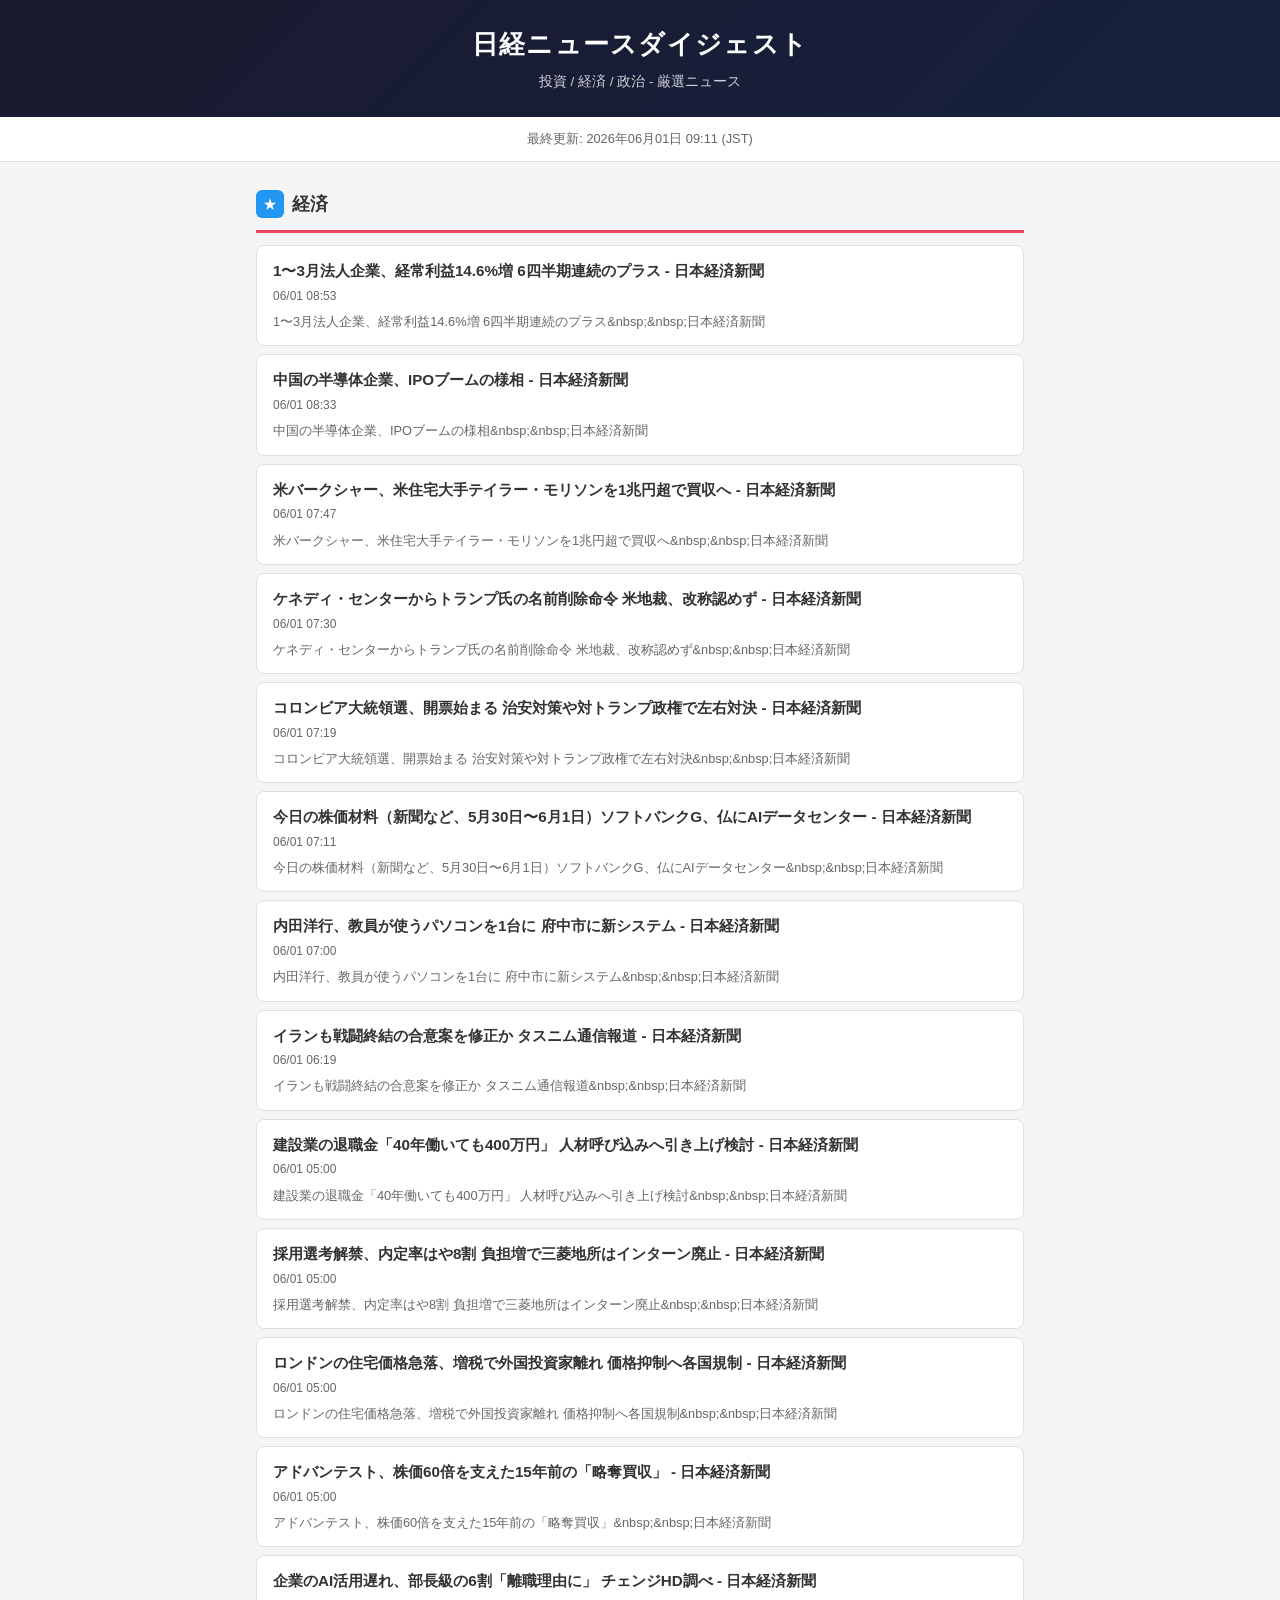
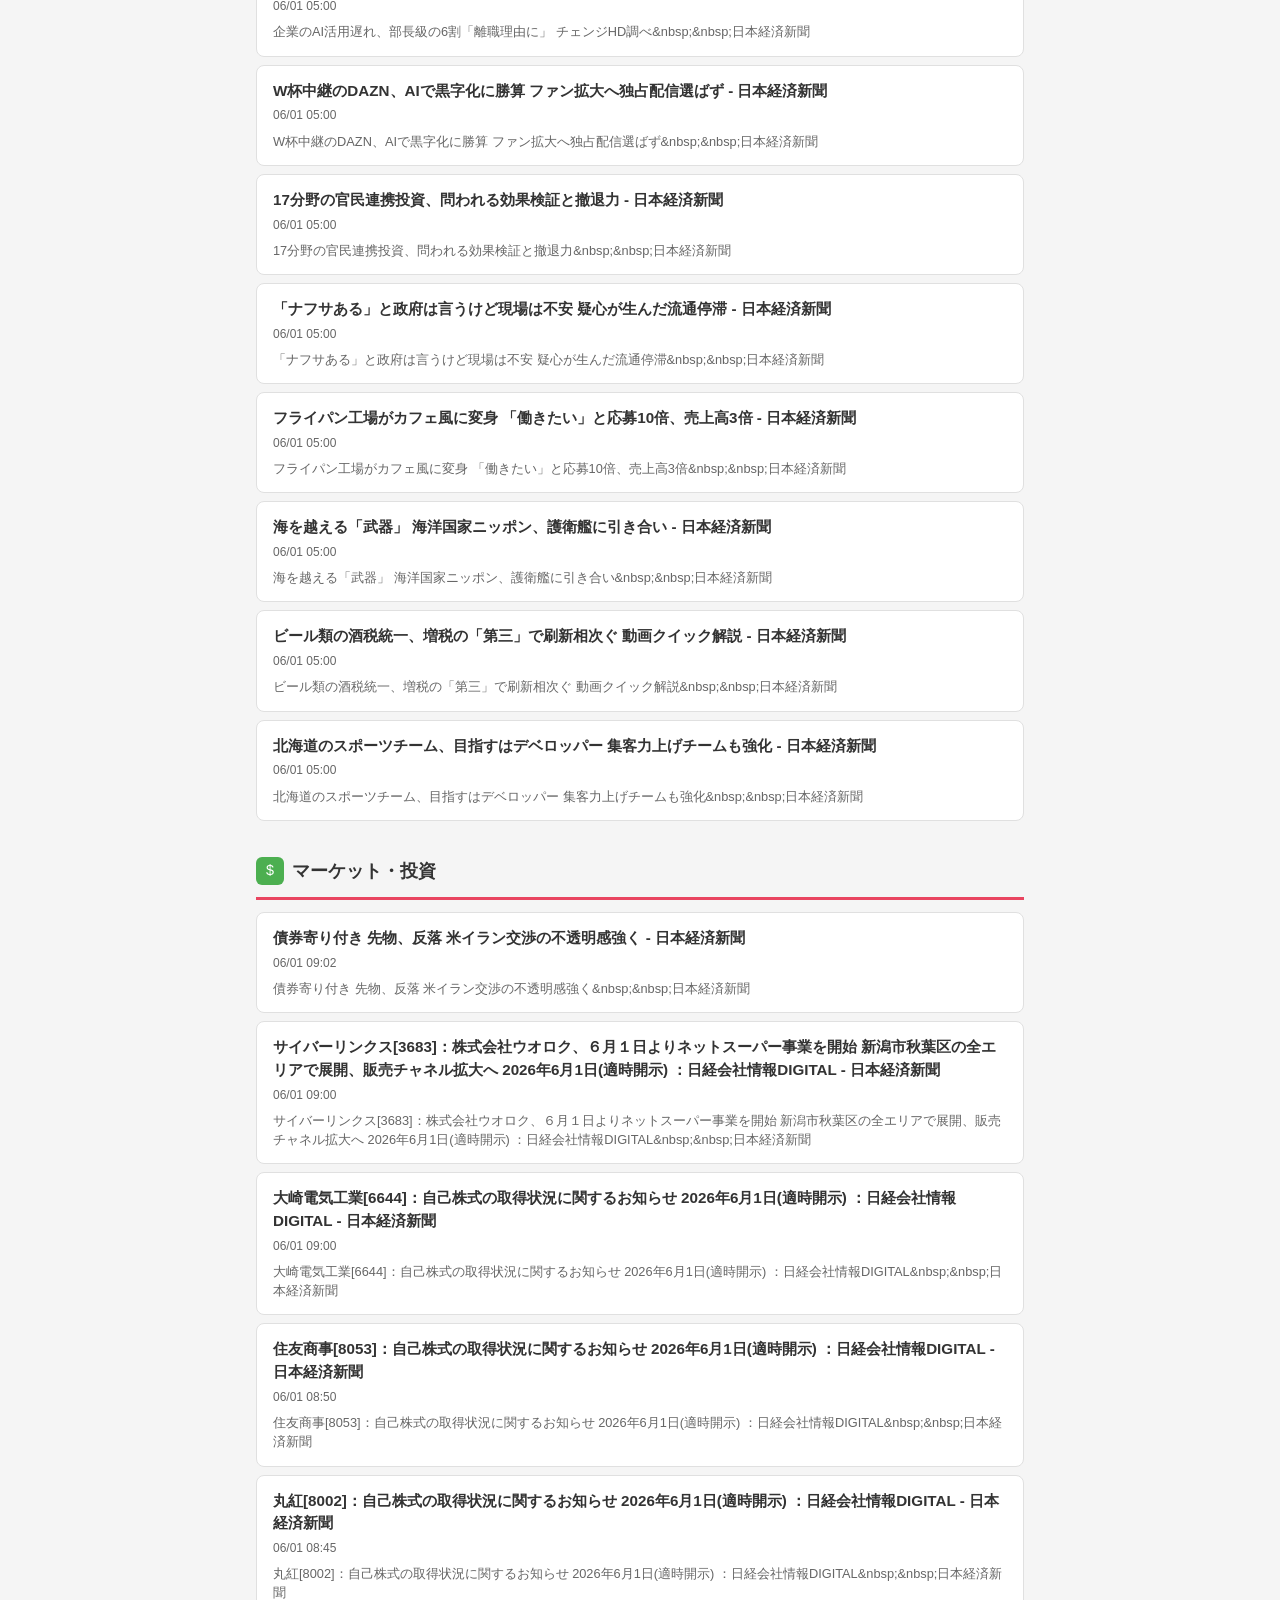
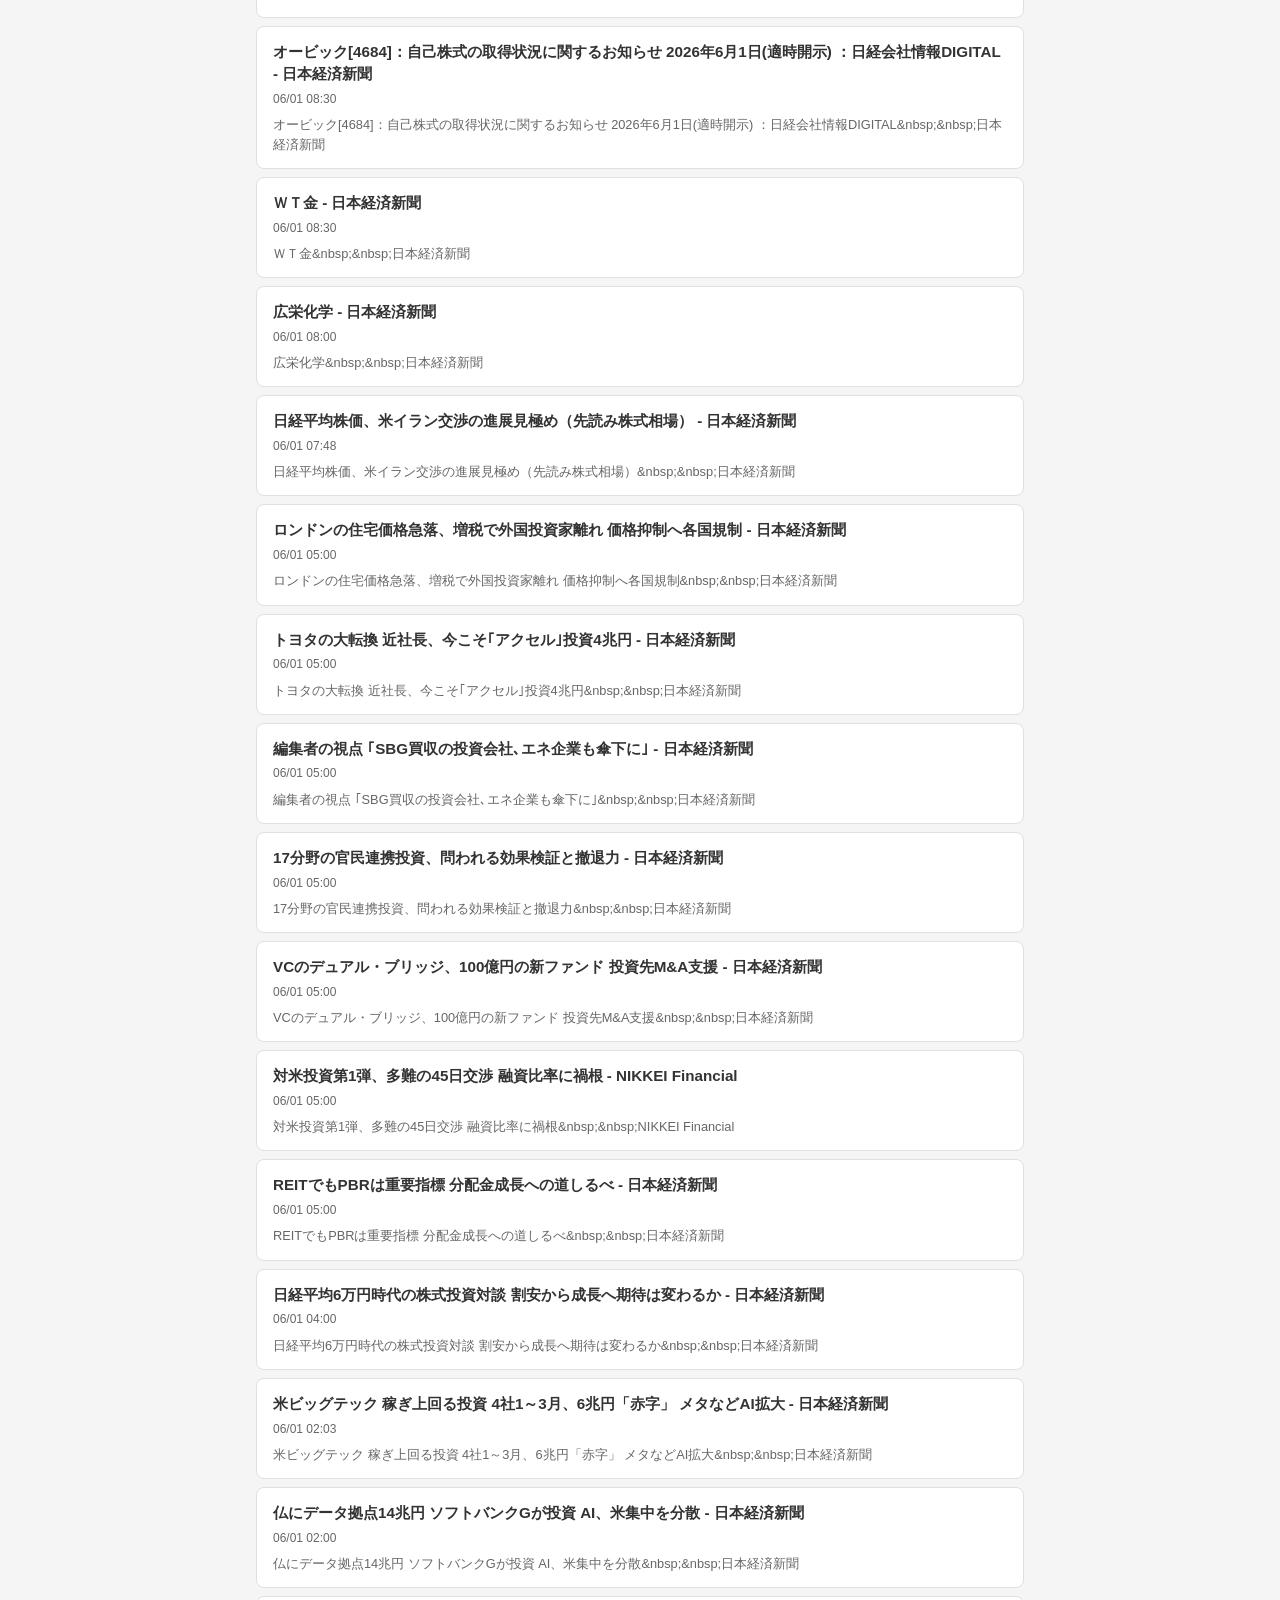
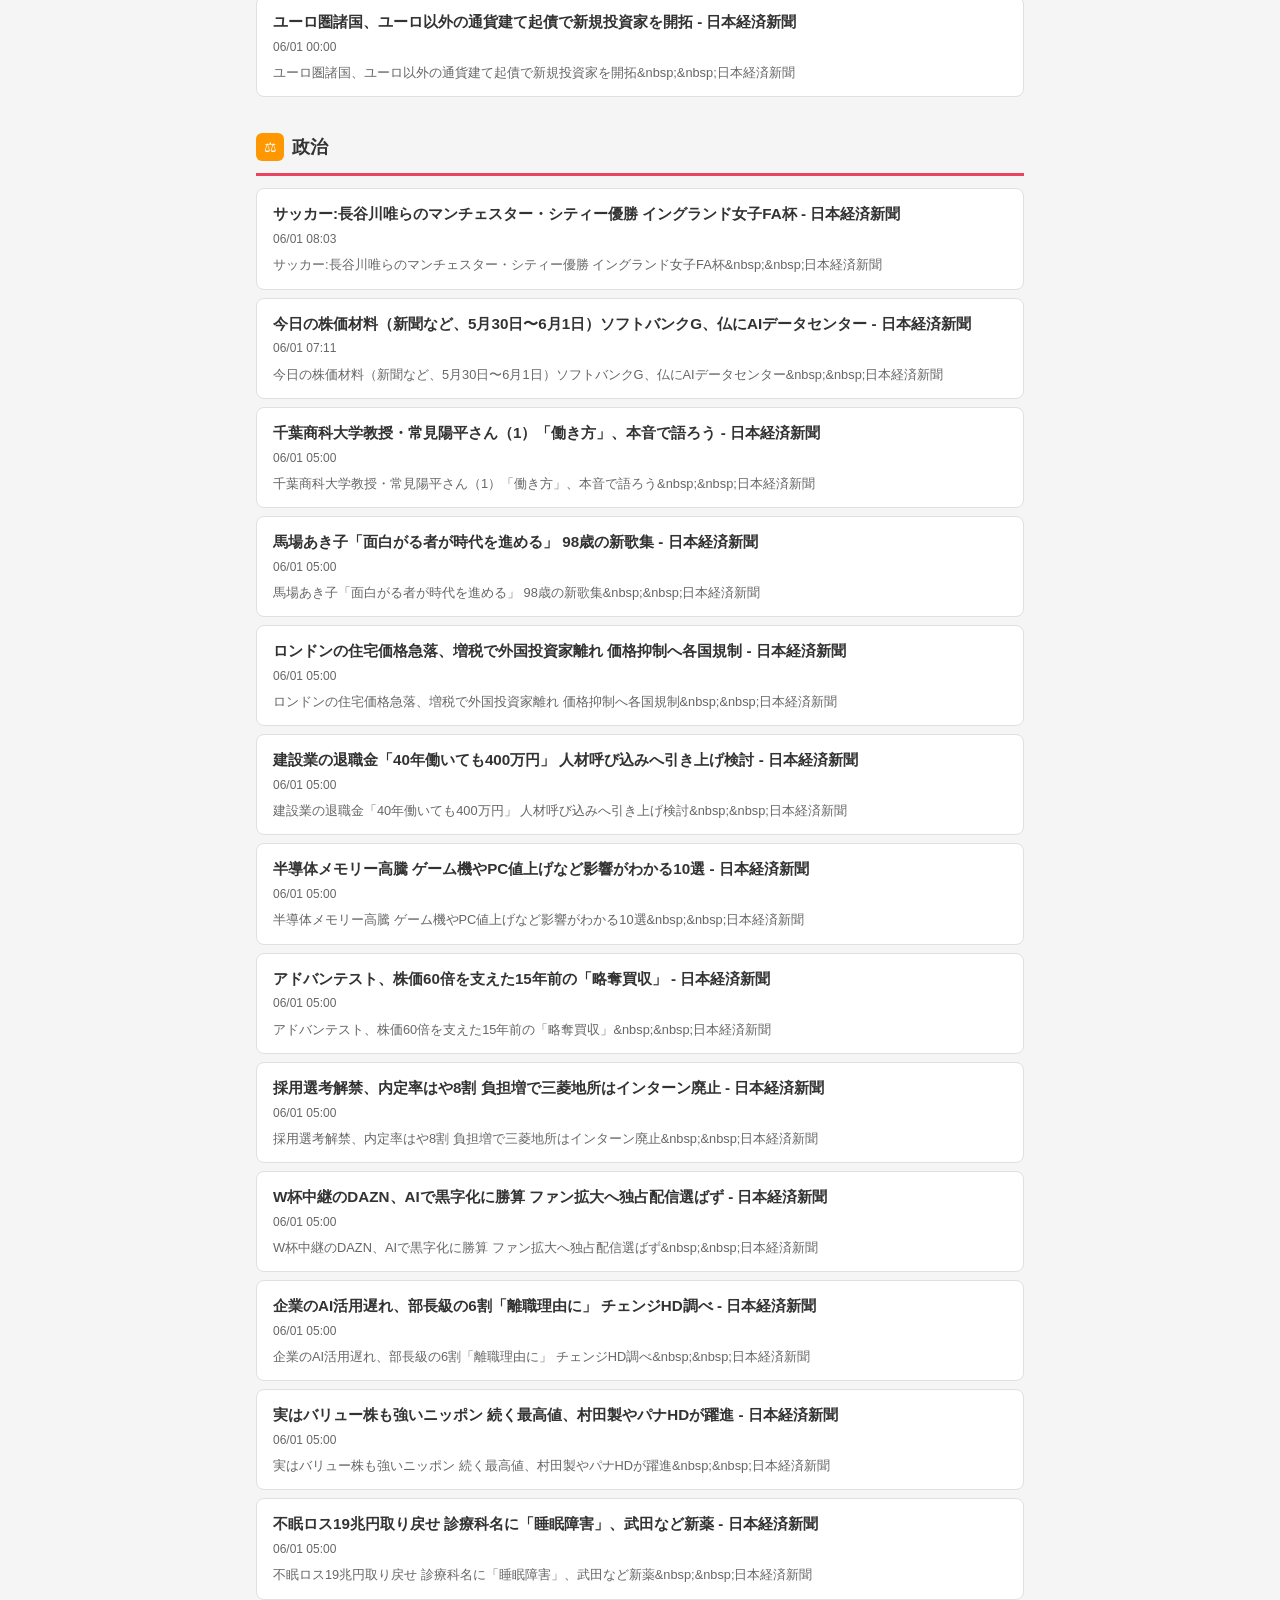
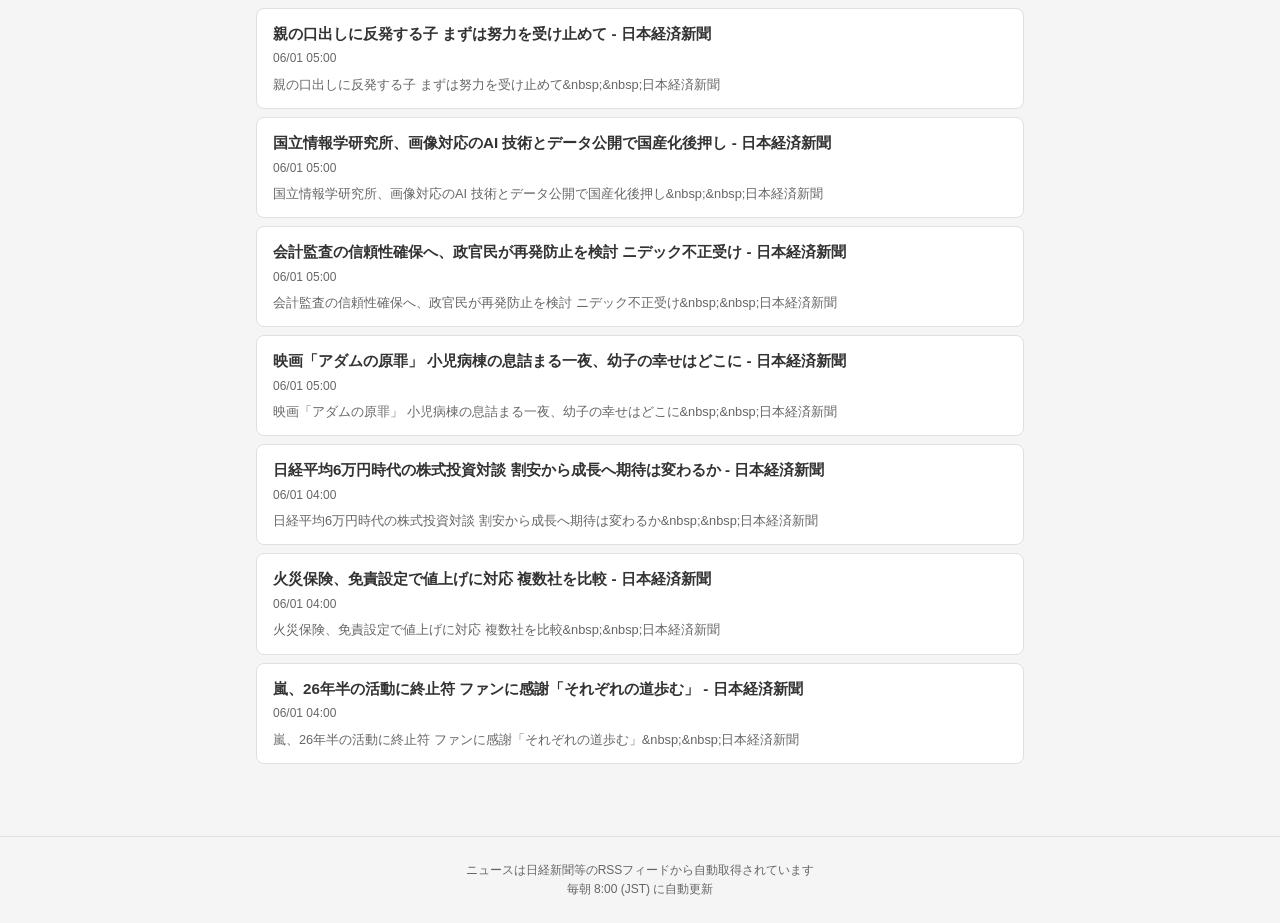
==== commit 29246657: "Update news digest - 2026-06-01 09:11 JST" ====
--- a/docs/index.html
+++ b/docs/index.html
@@ -3,7 +3,7 @@
 <head>
     <meta charset="UTF-8">
     <meta name="viewport" content="width=device-width, initial-scale=1.0">
-    <title>日経ニュースダイジェスト - 2026年05月31日</title>
+    <title>日経ニュースダイジェスト - 2026年06月01日</title>
     <style>
         :root {
             --primary: #1a1a2e;
@@ -201,7 +201,7 @@
     </header>
 
     <div class="update-info">
-        最終更新: 2026年05月31日 09:07 (JST)
+        最終更新: 2026年06月01日 09:11 (JST)
     </div>
 
     <div class="container">
@@ -218,281 +218,281 @@
             <ul class="article-list">
                 
                 <li class="article-item">
-                    <a href="https://news.google.com/rss/articles/CBMibEFVX3lxTE44dzJxVlVRT3A2dEVSLVEyRXNMWUQtcWhlanJXRW5HcWNFVG14Y2FndUpBNzZsYnlOUEctb0puR2kyUjRJUndXTDFwLWtFal9ZY1dJSG01ektOeWZsY2VOUHNMSlF3dC11QXdacA?oc=5" target="_blank" rel="noopener noreferrer">
-                        <div class="article-title">パリ・サンジェルマン連覇、欧州サッカーの多様性示す 欧州CL決勝 - 日本経済新聞</div>
-                        <div class="article-meta">
-                            
-                            <span class="article-time">05/31 07:34</span>
-                            
-                        </div>
-                        
-                        <div class="article-summary">パリ・サンジェルマン連覇、欧州サッカーの多様性示す 欧州CL決勝&amp;nbsp;&amp;nbsp;日本経済新聞</div>
-                        
-                    </a>
-                </li>
-                
-                <li class="article-item">
-                    <a href="https://news.google.com/rss/articles/CBMibEFVX3lxTE16M1cwVG5fQjhhejhON05yRzhsVkd2ZlR2bGd3Qmp6Nk9yV2k1cDhBa1U0U2JyUGtzbzF1NmtUU2RiSUhGbTMtcUxOWE5SSUYxQWIzSnEwbldiNjNvSFY0azNUdDhLSUF4dFlobA?oc=5" target="_blank" rel="noopener noreferrer">
-                        <div class="article-title">米建国250年の肝いりコンサート、出演辞退相次ぐ トランプ氏が怒り - 日本経済新聞</div>
-                        <div class="article-meta">
-                            
-                            <span class="article-time">05/31 07:18</span>
-                            
-                        </div>
-                        
-                        <div class="article-summary">米建国250年の肝いりコンサート、出演辞退相次ぐ トランプ氏が怒り&amp;nbsp;&amp;nbsp;日本経済新聞</div>
-                        
-                    </a>
-                </li>
-                
-                <li class="article-item">
-                    <a href="https://news.google.com/rss/articles/CBMibEFVX3lxTE5HY1V5QWFrbmgxSGdIYndfQjhVc1JKbHd6NDhvVGlNQTBtN000TnI0akY5Tmx0ZFFwbDVlNU5VaHRsRzVRSVJ6R2E2OUdQbXI3MEd2OXVRMTNVb3VDOWJTMXpSc2RVd3ZCXzZwWA?oc=5" target="_blank" rel="noopener noreferrer">
-                        <div class="article-title">官僚も「氷河期世代がババ引く」 管理職に昇進で年収100万円下げ - 日本経済新聞</div>
-                        <div class="article-meta">
-                            
-                            <span class="article-time">05/31 05:00</span>
-                            
-                        </div>
-                        
-                        <div class="article-summary">官僚も「氷河期世代がババ引く」 管理職に昇進で年収100万円下げ&amp;nbsp;&amp;nbsp;日本経済新聞</div>
-                        
-                    </a>
-                </li>
-                
-                <li class="article-item">
-                    <a href="https://news.google.com/rss/articles/CBMibEFVX3lxTFBoSDdNYWpreWsxZHNQTVFyNDhmcFM1M1VNbV92S1VWXzBoaGRxeHd1eXUzSjNYLUZtZjcxdXhhRk41bzVPYmhWT2JDWXVVYkhmdnFSMFU2eWZlRkhmNVpDVVpuemg3cUZ1dmNyZQ?oc=5" target="_blank" rel="noopener noreferrer">
-                        <div class="article-title">80個の小籠包 俳優・板谷由夏 - 日本経済新聞</div>
-                        <div class="article-meta">
-                            
-                            <span class="article-time">05/31 05:00</span>
-                            
-                        </div>
-                        
-                        <div class="article-summary">80個の小籠包 俳優・板谷由夏&amp;nbsp;&amp;nbsp;日本経済新聞</div>
-                        
-                    </a>
-                </li>
-                
-                <li class="article-item">
-                    <a href="https://news.google.com/rss/articles/CBMibEFVX3lxTFBab1d5am5YcEJXUHVYM0FxdTFRQVpERUdOaVg3LXA4NDR0MEdHRFo1amlXUE5HYklWX0NtaUlqZjRIaUZ3M2o1c2FDeXYzcnZtSnAzQ0Y0bzBDdUJkWk5uSlNCZFVyMWlhTk9WYQ?oc=5" target="_blank" rel="noopener noreferrer">
-                        <div class="article-title">ネコ愛アピール いつからこんなに？ 感情の変化を追う - 日本経済新聞</div>
-                        <div class="article-meta">
-                            
-                            <span class="article-time">05/31 05:00</span>
-                            
-                        </div>
-                        
-                        <div class="article-summary">ネコ愛アピール いつからこんなに？ 感情の変化を追う&amp;nbsp;&amp;nbsp;日本経済新聞</div>
-                        
-                    </a>
-                </li>
-                
-                <li class="article-item">
-                    <a href="https://news.google.com/rss/articles/CBMibEFVX3lxTE9lR3RIY3FpNkItNUVFSmcwal81eTNyWlh6UURyNDJ3aFJLNXBTY1JKT1RzWHNZMElEUWh6U2RDdnJqeEw4OVVuOW1YSVR2aHBxdzZaQ20yaThZaHV6SUY0enJ4QVI2ZWZRX0s5Zg?oc=5" target="_blank" rel="noopener noreferrer">
-                        <div class="article-title">弁護士争奪戦、最多6万人超でも地方置き去り 企業需要で都市に偏り - 日本経済新聞</div>
-                        <div class="article-meta">
-                            
-                            <span class="article-time">05/31 05:00</span>
-                            
-                        </div>
-                        
-                        <div class="article-summary">弁護士争奪戦、最多6万人超でも地方置き去り 企業需要で都市に偏り&amp;nbsp;&amp;nbsp;日本経済新聞</div>
-                        
-                    </a>
-                </li>
-                
-                <li class="article-item">
-                    <a href="https://news.google.com/rss/articles/CBMibEFVX3lxTE55djdnbzdGdmFqZ01XSDA1b1dSRV9CRHdkb1JSM3R4dW8tNGNfX3Y0NVhyczFyQXd4R0F1bjROdlFZNVQwWU9qeDF3Zzg1S3BTRXZ2YnRhS0ZGbzN2OGx0UV9KVS1wdHV1cW5RTQ?oc=5" target="_blank" rel="noopener noreferrer">
-                        <div class="article-title">AI向け計算資源、ウォール街の新鉱脈に 「金融化」が投機マネー呼ぶ - 日本経済新聞</div>
-                        <div class="article-meta">
-                            
-                            <span class="article-time">05/31 05:00</span>
-                            
-                        </div>
-                        
-                        <div class="article-summary">AI向け計算資源、ウォール街の新鉱脈に 「金融化」が投機マネー呼ぶ&amp;nbsp;&amp;nbsp;日本経済新聞</div>
-                        
-                    </a>
-                </li>
-                
-                <li class="article-item">
-                    <a href="https://news.google.com/rss/articles/CBMibEFVX3lxTE1CZEpiMUp5cThwLXFSRzJqUzhUTjJpV0pKZ01kRXVTQzJ2QTBkLXNyVklRcGNLMG5ZeV9uZURYUS1jcHlIX0x3QTNmNER0VlJzMlBOZ2JQclR3SUJZUkJEcXdVb2lBUkJQcWlXMA?oc=5" target="_blank" rel="noopener noreferrer">
-                        <div class="article-title">ノジマ社長、日立家電買収の決め手は工場 「製販バラバラでは衰退」 - 日本経済新聞</div>
-                        <div class="article-meta">
-                            
-                            <span class="article-time">05/31 05:00</span>
-                            
-                        </div>
-                        
-                        <div class="article-summary">ノジマ社長、日立家電買収の決め手は工場 「製販バラバラでは衰退」&amp;nbsp;&amp;nbsp;日本経済新聞</div>
-                        
-                    </a>
-                </li>
-                
-                <li class="article-item">
-                    <a href="https://news.google.com/rss/articles/CBMibEFVX3lxTE1oVkxteWlzcTc0N2pHZEhQUXhaNkRKS1dfRTc5SlBmSnhoekwzeHdYbkNlU2R1WFJmR3dkNEVnZnRjMlVFdXEyY21kMV9kYXh6ZkMwaVFsNTVIZFA0VU9xejBzbUNxaDlfTlg3Mw?oc=5" target="_blank" rel="noopener noreferrer">
-                        <div class="article-title">米巨大テック、本業の稼ぎ超える異次元投資 1〜3月4社で6兆円超過 - 日本経済新聞</div>
-                        <div class="article-meta">
-                            
-                            <span class="article-time">05/31 05:00</span>
-                            
-                        </div>
-                        
-                        <div class="article-summary">米巨大テック、本業の稼ぎ超える異次元投資 1〜3月4社で6兆円超過&amp;nbsp;&amp;nbsp;日本経済新聞</div>
-                        
-                    </a>
-                </li>
-                
-                <li class="article-item">
-                    <a href="https://news.google.com/rss/articles/CBMibEFVX3lxTFA0czJNS2lPYXNGWVh5RWZXRlVrclJzZVFpZFAwTUVhUUpwZE9Rdkd0TUtpR3pEcEhmT0Vydm1wNHUxbVRiRHJINkJZdHBuTnBjQWtsY01QRmR4T19BYUFJQWtKblJKcG12ejg4Qw?oc=5" target="_blank" rel="noopener noreferrer">
-                        <div class="article-title">AIが人間の決定操る 商品レビュー要約で長所のみ抽出、購入3割増 - 日本経済新聞</div>
-                        <div class="article-meta">
-                            
-                            <span class="article-time">05/31 05:00</span>
-                            
-                        </div>
-                        
-                        <div class="article-summary">AIが人間の決定操る 商品レビュー要約で長所のみ抽出、購入3割増&amp;nbsp;&amp;nbsp;日本経済新聞</div>
-                        
-                    </a>
-                </li>
-                
-                <li class="article-item">
-                    <a href="https://news.google.com/rss/articles/CBMibEFVX3lxTE9rM2FDMEZDTzhMUnBqUGZmdUFEVXRTVGdpNUswQTlmcFJTNVd2VG05d3ZKSWNFU0t1cEFlTUdvRUhwTTBKSUVWYjZmWTE3bUZoeVhNekhON3FBa2dhdlBGNTZZb0xCR0hab3kzOQ?oc=5" target="_blank" rel="noopener noreferrer">
-                        <div class="article-title">ハリウッドにもAIの波、共存探る空気「戦っても勝てぬ」 - 日本経済新聞</div>
-                        <div class="article-meta">
-                            
-                            <span class="article-time">05/31 05:00</span>
-                            
-                        </div>
-                        
-                        <div class="article-summary">ハリウッドにもAIの波、共存探る空気「戦っても勝てぬ」&amp;nbsp;&amp;nbsp;日本経済新聞</div>
-                        
-                    </a>
-                </li>
-                
-                <li class="article-item">
-                    <a href="https://news.google.com/rss/articles/CBMibEFVX3lxTFB0Q0JJWTZrbXRoeDEtMlo3ZHpwRjhRZGhSVnRKU1JsMDhYS0prM0ZYSFZfb1NSTzJMMzI5OEVZalR6MHQyNG5ELW91SXhydkhTQWVESlZmcUd6aDlaMVJ0bU9uc1MyV2NiWGgxcw?oc=5" target="_blank" rel="noopener noreferrer">
-                        <div class="article-title">FX円・米ドル取引、4月為替介入でも4割減 投資家関心は豪欧通貨へ - 日本経済新聞</div>
-                        <div class="article-meta">
-                            
-                            <span class="article-time">05/31 05:00</span>
-                            
-                        </div>
-                        
-                        <div class="article-summary">FX円・米ドル取引、4月為替介入でも4割減 投資家関心は豪欧通貨へ&amp;nbsp;&amp;nbsp;日本経済新聞</div>
-                        
-                    </a>
-                </li>
-                
-                <li class="article-item">
-                    <a href="https://news.google.com/rss/articles/CBMibEFVX3lxTFBUYUpMWTE4UVJXeEdkZXY5eE95dmhQeko4c3I2blpGeFBDdEFsZ2tpemdId3JCYnV6TUlQSm1xd3l3RUlrcWpQOV9TVmhaaHQxZnVZbmVhc3B0VFZ5VVpWcjAzcjdWT0tSbUJkUg?oc=5" target="_blank" rel="noopener noreferrer">
-                        <div class="article-title">壮大なる合成の誤謬 - 日本経済新聞</div>
-                        <div class="article-meta">
-                            
-                            <span class="article-time">05/31 05:00</span>
-                            
-                        </div>
-                        
-                        <div class="article-summary">壮大なる合成の誤謬&amp;nbsp;&amp;nbsp;日本経済新聞</div>
-                        
-                    </a>
-                </li>
-                
-                <li class="article-item">
-                    <a href="https://news.google.com/rss/articles/CBMibEFVX3lxTE8xZ0gxVVg5QUJoa3VVcjdzeWYzR1FvdWZIU1d1X0k1RFNHb0FyUWY2c2g5dGFldkxkd0xXZEFfRzhBc0JBQUNxRTl3SF9ZcXhSYWF1R3ctdy1MMHlnZW9tZnJGTVE3UU1vRnFsdw?oc=5" target="_blank" rel="noopener noreferrer">
-                        <div class="article-title">ソフトバンクG、14兆円投じフランスにAIデータセンター 欧州最大規模 - 日本経済新聞</div>
-                        <div class="article-meta">
-                            
-                            <span class="article-time">05/31 04:00</span>
-                            
-                        </div>
-                        
-                        <div class="article-summary">ソフトバンクG、14兆円投じフランスにAIデータセンター 欧州最大規模&amp;nbsp;&amp;nbsp;日本経済新聞</div>
-                        
-                    </a>
-                </li>
-                
-                <li class="article-item">
-                    <a href="https://news.google.com/rss/articles/CBMibEFVX3lxTE9WM09IV01jSThZdHp6OU9ScVQyNUcyMUJLR3kyVTZjNG1LaDlwcXg0blV5VG03YVBkVVFrYkdmdGRKS1p3QnZ1YkZhWVBzeWs0TmRtNHB1S3FQM3czWGdWTUZCN2QxeTIycDVNYw?oc=5" target="_blank" rel="noopener noreferrer">
-                        <div class="article-title">日経平均、最高値圏でもみ合いか 円相場は対ドル160円台にらむ - 日本経済新聞</div>
-                        <div class="article-meta">
-                            
-                            <span class="article-time">05/31 04:00</span>
-                            
-                        </div>
-                        
-                        <div class="article-summary">日経平均、最高値圏でもみ合いか 円相場は対ドル160円台にらむ&amp;nbsp;&amp;nbsp;日本経済新聞</div>
-                        
-                    </a>
-                </li>
-                
-                <li class="article-item">
-                    <a href="https://news.google.com/rss/articles/CBMibEFVX3lxTFBfeXN4aGhlWkZjdllsaWV2eVdVbzdlMTdLY2tJVDhMeXlWVFpYNkZJRm5zTU42Y0NLbXEwRTdLVzFiQ0QxMjFJN3hRLS1oVi0xQ2pyZjdxSFVSczNhaWVIYlFkWm1HZDhxd3ZSeQ?oc=5" target="_blank" rel="noopener noreferrer">
-                        <div class="article-title">楽天証券経済研究所・窪田真之 『孫子』に学ぶ株式投資術 - 日本経済新聞</div>
-                        <div class="article-meta">
-                            
-                            <span class="article-time">05/31 04:00</span>
-                            
-                        </div>
-                        
-                        <div class="article-summary">楽天証券経済研究所・窪田真之 『孫子』に学ぶ株式投資術&amp;nbsp;&amp;nbsp;日本経済新聞</div>
-                        
-                    </a>
-                </li>
-                
-                <li class="article-item">
-                    <a href="https://news.google.com/rss/articles/CBMibEFVX3lxTE9fZS1TUTFmVUNyZ0VyNWFRaWRxWFJ2YllJRzFoZHd2dVJWanR3cXZ4NGQzSzc0MGtxU0JvcU5QX0d0SFRySm90Q0daaDVXT3JEX3V1SVo2amdvamhlRzFvQzF1UlppQzZYMmdlXw?oc=5" target="_blank" rel="noopener noreferrer">
-                        <div class="article-title">（社説）日本版CFIUSで経済安保に透明性を - 日本経済新聞</div>
-                        <div class="article-meta">
-                            
-                            <span class="article-time">05/31 02:00</span>
-                            
-                        </div>
-                        
-                        <div class="article-summary">（社説）日本版CFIUSで経済安保に透明性を&amp;nbsp;&amp;nbsp;日本経済新聞</div>
-                        
-                    </a>
-                </li>
-                
-                <li class="article-item">
-                    <a href="https://news.google.com/rss/articles/CBMibEFVX3lxTE1QaDdHcDJuQUFrOGpkS1Z0SUxPY0M1bWhTeGpVODktOXNaLTNBWUNPLXRhZWQ4RGdPc1llaUdoaWF6VGFiU0VnUDRmNXRJd19Ick5fUkNYbUpjTXQzaWgtZWN4WEJoS0tvb3F4dw?oc=5" target="_blank" rel="noopener noreferrer">
-                        <div class="article-title">大学病院の若手医師、過半数が「将来は大学以外で」 労働環境に不満 - 日本経済新聞</div>
-                        <div class="article-meta">
-                            
-                            <span class="article-time">05/31 02:00</span>
-                            
-                        </div>
-                        
-                        <div class="article-summary">大学病院の若手医師、過半数が「将来は大学以外で」 労働環境に不満&amp;nbsp;&amp;nbsp;日本経済新聞</div>
-                        
-                    </a>
-                </li>
-                
-                <li class="article-item">
-                    <a href="https://news.google.com/rss/articles/CBMibEFVX3lxTE5GaDhxWk05OGwxSFJJZExtVm5CeEphU3Utenp3dmtOelpxeWlQWXprcHJQUlVKMDJrSDNvd3ZHcFJnMUJRVmVEaHJqNHdRa3lBSWNxOHlCT2Z5ZEloazFCZmNaNlRpTmNWSlJTVA?oc=5" target="_blank" rel="noopener noreferrer">
-                        <div class="article-title">[FT]中国ヤディア、電動二輪で欧州展開加速 - 日本経済新聞</div>
-                        <div class="article-meta">
-                            
-                            <span class="article-time">05/31 02:00</span>
-                            
-                        </div>
-                        
-                        <div class="article-summary">[FT]中国ヤディア、電動二輪で欧州展開加速&amp;nbsp;&amp;nbsp;日本経済新聞</div>
-                        
-                    </a>
-                </li>
-                
-                <li class="article-item">
-                    <a href="https://news.google.com/rss/articles/CBMibEFVX3lxTE83VmJHcU5pV3FKMDJFSTFSQ1NxMGQ3MzAwS0NUc0F3M0ltUFFTek9GSl9feVRDOE5jQTRmb2N2X0huSGhtMENTbGFvM0dPLUxUNHZ5QWJGQjRJY3Bwc0pGZHhST0tYTjVpM1V3bw?oc=5" target="_blank" rel="noopener noreferrer">
-                        <div class="article-title">鳳蘭 私の履歴書（30）再び男役 - 日本経済新聞</div>
-                        <div class="article-meta">
-                            
-                            <span class="article-time">05/31 02:00</span>
-                            
-                        </div>
-                        
-                        <div class="article-summary">鳳蘭 私の履歴書（30）再び男役&amp;nbsp;&amp;nbsp;日本経済新聞</div>
+                    <a href="https://news.google.com/rss/articles/CBMibEFVX3lxTE5UQ0wtRzdMWk5Qa2VjYXd6b245bE43a3pZTVdZMzVwSFNVN3JEbTFSMHlWQVZCUTJwU0tfeC14M3RTSEVtMlVPYmotQlBncVFWSFhnUlpFZDJDZlNLUTVfLUdRdmVsQk9fdjdkZA?oc=5" target="_blank" rel="noopener noreferrer">
+                        <div class="article-title">1〜3月法人企業、経常利益14.6%増 6四半期連続のプラス - 日本経済新聞</div>
+                        <div class="article-meta">
+                            
+                            <span class="article-time">06/01 08:53</span>
+                            
+                        </div>
+                        
+                        <div class="article-summary">1〜3月法人企業、経常利益14.6%増 6四半期連続のプラス&amp;nbsp;&amp;nbsp;日本経済新聞</div>
+                        
+                    </a>
+                </li>
+                
+                <li class="article-item">
+                    <a href="https://news.google.com/rss/articles/[base64]?oc=5" target="_blank" rel="noopener noreferrer">
+                        <div class="article-title">中国の半導体企業、IPOブームの様相 - 日本経済新聞</div>
+                        <div class="article-meta">
+                            
+                            <span class="article-time">06/01 08:33</span>
+                            
+                        </div>
+                        
+                        <div class="article-summary">中国の半導体企業、IPOブームの様相&amp;nbsp;&amp;nbsp;日本経済新聞</div>
+                        
+                    </a>
+                </li>
+                
+                <li class="article-item">
+                    <a href="https://news.google.com/rss/articles/CBMibEFVX3lxTE80bFhLUDZzYnVfREhwMHpSal9NYUx5dHIteDEzZGVmQk9mQk9QTE9uOUpjalRLMkhfV2dmTThFd1N4N1FwcEt4Mm1kWlZIWkZxV2Z1bnRUTXFUcFA4a0pyYXJmSjVjSVhhSmQ2Sw?oc=5" target="_blank" rel="noopener noreferrer">
+                        <div class="article-title">米バークシャー、米住宅大手テイラー・モリソンを1兆円超で買収へ - 日本経済新聞</div>
+                        <div class="article-meta">
+                            
+                            <span class="article-time">06/01 07:47</span>
+                            
+                        </div>
+                        
+                        <div class="article-summary">米バークシャー、米住宅大手テイラー・モリソンを1兆円超で買収へ&amp;nbsp;&amp;nbsp;日本経済新聞</div>
+                        
+                    </a>
+                </li>
+                
+                <li class="article-item">
+                    <a href="https://news.google.com/rss/articles/CBMibEFVX3lxTE9IdHNpM1FBYk5HSTJoMDU0djRVQTVEODQzck5QRzZzUDc2dmdtNG9WM0pRNXgtN0huRHVQVG5KOHZQYjdJZFFKTUtxQ2pkTzg3b2FtNlFvRUVZbjlZNkhNMG1yY3Y0U25YU1UyTA?oc=5" target="_blank" rel="noopener noreferrer">
+                        <div class="article-title">ケネディ・センターからトランプ氏の名前削除命令 米地裁、改称認めず - 日本経済新聞</div>
+                        <div class="article-meta">
+                            
+                            <span class="article-time">06/01 07:30</span>
+                            
+                        </div>
+                        
+                        <div class="article-summary">ケネディ・センターからトランプ氏の名前削除命令 米地裁、改称認めず&amp;nbsp;&amp;nbsp;日本経済新聞</div>
+                        
+                    </a>
+                </li>
+                
+                <li class="article-item">
+                    <a href="https://news.google.com/rss/articles/CBMibEFVX3lxTE5NVE1acXl2VzYyOUdPeVU5TFhjclRhY3BablNfNVpDODRpQmpST1QtNDlFb1V4cW5XUXF3dmIxdGs4ZktmYURBdW5LOEZucnNyMkwtSWNkc1Mwa1N5bUlWOWhSeXdYOGZUaUprSw?oc=5" target="_blank" rel="noopener noreferrer">
+                        <div class="article-title">コロンビア大統領選、開票始まる 治安対策や対トランプ政権で左右対決 - 日本経済新聞</div>
+                        <div class="article-meta">
+                            
+                            <span class="article-time">06/01 07:19</span>
+                            
+                        </div>
+                        
+                        <div class="article-summary">コロンビア大統領選、開票始まる 治安対策や対トランプ政権で左右対決&amp;nbsp;&amp;nbsp;日本経済新聞</div>
+                        
+                    </a>
+                </li>
+                
+                <li class="article-item">
+                    <a href="https://news.google.com/rss/articles/CBMibEFVX3lxTFBQQ3FNZjhkN29ub3Q1Q19sM2w4SlNQQkZKSHUwMFdEVFVPOXNZbm1XNHE0WmExWlpUVHlsVEprRzVCYWlyc0tEQzFMUHVDVDd6alpMSElVa1Q4WVlKTV9BVjdDWERfVmhLZGo4RA?oc=5" target="_blank" rel="noopener noreferrer">
+                        <div class="article-title">今日の株価材料（新聞など、5月30日〜6月1日）ソフトバンクG、仏にAIデータセンター - 日本経済新聞</div>
+                        <div class="article-meta">
+                            
+                            <span class="article-time">06/01 07:11</span>
+                            
+                        </div>
+                        
+                        <div class="article-summary">今日の株価材料（新聞など、5月30日〜6月1日）ソフトバンクG、仏にAIデータセンター&amp;nbsp;&amp;nbsp;日本経済新聞</div>
+                        
+                    </a>
+                </li>
+                
+                <li class="article-item">
+                    <a href="https://news.google.com/rss/articles/CBMibEFVX3lxTE85Mkhnc294NTVzcW14WGxIYklpbENnY0JNVFZsZE9fbWFkRVphdFFNckpsRElaUDBmd2c2LXRqeVpKVXNMcGtrbmlrYWdDN0dhNUk1MVRiOG1faF9HczRDT0gzVzV2em5FM0kwYg?oc=5" target="_blank" rel="noopener noreferrer">
+                        <div class="article-title">内田洋行、教員が使うパソコンを1台に 府中市に新システム - 日本経済新聞</div>
+                        <div class="article-meta">
+                            
+                            <span class="article-time">06/01 07:00</span>
+                            
+                        </div>
+                        
+                        <div class="article-summary">内田洋行、教員が使うパソコンを1台に 府中市に新システム&amp;nbsp;&amp;nbsp;日本経済新聞</div>
+                        
+                    </a>
+                </li>
+                
+                <li class="article-item">
+                    <a href="https://news.google.com/rss/articles/CBMibEFVX3lxTE1CcWxaZ3kxWlJnVzR4M2R5ck11Rms2YW1MT0xrY3RoRDQ0UmE4XzFIaVFzU3NvMmR6d0daNHdzeGpoLWtTV1VVcHoydWs1bVEwZ25ySTNpempIbkhDY0dRNjlpVEdUd3JjcXIzYQ?oc=5" target="_blank" rel="noopener noreferrer">
+                        <div class="article-title">イランも戦闘終結の合意案を修正か タスニム通信報道 - 日本経済新聞</div>
+                        <div class="article-meta">
+                            
+                            <span class="article-time">06/01 06:19</span>
+                            
+                        </div>
+                        
+                        <div class="article-summary">イランも戦闘終結の合意案を修正か タスニム通信報道&amp;nbsp;&amp;nbsp;日本経済新聞</div>
+                        
+                    </a>
+                </li>
+                
+                <li class="article-item">
+                    <a href="https://news.google.com/rss/articles/CBMibEFVX3lxTE1CaEI4Z2lvek5QaWRtWEZKRUZUcmt5a2FRZV9JQW5iY2pTazNpM25wRHRQS25iTWxJeDctSjgtSUJyaF9udGM0THV0YlVKeEJLTFVnQkNodi10MkE3a3dWUmJHcGs4cFJpMTBRVQ?oc=5" target="_blank" rel="noopener noreferrer">
+                        <div class="article-title">建設業の退職金「40年働いても400万円」 人材呼び込みへ引き上げ検討 - 日本経済新聞</div>
+                        <div class="article-meta">
+                            
+                            <span class="article-time">06/01 05:00</span>
+                            
+                        </div>
+                        
+                        <div class="article-summary">建設業の退職金「40年働いても400万円」 人材呼び込みへ引き上げ検討&amp;nbsp;&amp;nbsp;日本経済新聞</div>
+                        
+                    </a>
+                </li>
+                
+                <li class="article-item">
+                    <a href="https://news.google.com/rss/articles/CBMibEFVX3lxTE02WnRxS0lObFFhd29ISUdMNF81RHdTUWtaRWFJdHUxeFBVUkR4Z1pvTldhNnlQeGZzVFdJaEt3eEwtdnEyR0V2eWowWVJWWDlHN2JoYmdnSjIweUt3aTc2cHFlNVc5ZURXU0tJbw?oc=5" target="_blank" rel="noopener noreferrer">
+                        <div class="article-title">採用選考解禁、内定率はや8割 負担増で三菱地所はインターン廃止 - 日本経済新聞</div>
+                        <div class="article-meta">
+                            
+                            <span class="article-time">06/01 05:00</span>
+                            
+                        </div>
+                        
+                        <div class="article-summary">採用選考解禁、内定率はや8割 負担増で三菱地所はインターン廃止&amp;nbsp;&amp;nbsp;日本経済新聞</div>
+                        
+                    </a>
+                </li>
+                
+                <li class="article-item">
+                    <a href="https://news.google.com/rss/articles/CBMibEFVX3lxTE1yN3FiUkhzYUlvS21CNDNPR0N0SzZJZ2VMeUpoMk1HVDJfdVdaYzIxSlVHRkVEWmh3WWNnTW5ERnBkNk5icDI4UmJKcjNxU1lwdUhzUE1JeXdPYzE3TDhFRjhMbHZYN3h5X24tdw?oc=5" target="_blank" rel="noopener noreferrer">
+                        <div class="article-title">ロンドンの住宅価格急落、増税で外国投資家離れ 価格抑制へ各国規制 - 日本経済新聞</div>
+                        <div class="article-meta">
+                            
+                            <span class="article-time">06/01 05:00</span>
+                            
+                        </div>
+                        
+                        <div class="article-summary">ロンドンの住宅価格急落、増税で外国投資家離れ 価格抑制へ各国規制&amp;nbsp;&amp;nbsp;日本経済新聞</div>
+                        
+                    </a>
+                </li>
+                
+                <li class="article-item">
+                    <a href="https://news.google.com/rss/articles/CBMibEFVX3lxTE4xZ1l1Q1A5aThJRHFfZW9TbVJzWnBhVUZuUDJLYjdKWDFRMHlBMUR6cFlIN2pNbVRoa2I1cUtlR251dS1LUnJsZzhDQS1hNHJzd3pwSkRpaE1oeGhyNXlrbE5yMkN6N0p5Sk1rdw?oc=5" target="_blank" rel="noopener noreferrer">
+                        <div class="article-title">アドバンテスト、株価60倍を支えた15年前の「略奪買収」 - 日本経済新聞</div>
+                        <div class="article-meta">
+                            
+                            <span class="article-time">06/01 05:00</span>
+                            
+                        </div>
+                        
+                        <div class="article-summary">アドバンテスト、株価60倍を支えた15年前の「略奪買収」&amp;nbsp;&amp;nbsp;日本経済新聞</div>
+                        
+                    </a>
+                </li>
+                
+                <li class="article-item">
+                    <a href="https://news.google.com/rss/articles/CBMibEFVX3lxTE9HM01KVWZVdHJEbjhmWlBIQlM4bzBGX1V3M2Z4bHhYVklqUjFNd2FIbFQxYjlLODhELWpQaHhoUTM5QmgzYkpOWWNWblc4WXo3RDJDUlAwTUdJV3JqNGFJdG4xc2Y4a2lWaExWZw?oc=5" target="_blank" rel="noopener noreferrer">
+                        <div class="article-title">企業のAI活用遅れ、部長級の6割「離職理由に」 チェンジHD調べ - 日本経済新聞</div>
+                        <div class="article-meta">
+                            
+                            <span class="article-time">06/01 05:00</span>
+                            
+                        </div>
+                        
+                        <div class="article-summary">企業のAI活用遅れ、部長級の6割「離職理由に」 チェンジHD調べ&amp;nbsp;&amp;nbsp;日本経済新聞</div>
+                        
+                    </a>
+                </li>
+                
+                <li class="article-item">
+                    <a href="https://news.google.com/rss/articles/CBMibEFVX3lxTE4ycmN6QlpudF8wMjFNUlp1VXg4eDQ0U0Z3Mjd6V2k4akJHbThsNWdfZE1WcEFEaFJmNXhrMjhmX1FOT3B0dVN4dWsya1p6eEYwZmhlM21KVGRuaGVvMHppbUV3TXBrbmVIeEFkLQ?oc=5" target="_blank" rel="noopener noreferrer">
+                        <div class="article-title">W杯中継のDAZN、AIで黒字化に勝算 ファン拡大へ独占配信選ばず - 日本経済新聞</div>
+                        <div class="article-meta">
+                            
+                            <span class="article-time">06/01 05:00</span>
+                            
+                        </div>
+                        
+                        <div class="article-summary">W杯中継のDAZN、AIで黒字化に勝算 ファン拡大へ独占配信選ばず&amp;nbsp;&amp;nbsp;日本経済新聞</div>
+                        
+                    </a>
+                </li>
+                
+                <li class="article-item">
+                    <a href="https://news.google.com/rss/articles/CBMibEFVX3lxTE9UdG9LcFZFckw2ajRTU0lxOEltbzA5ZW84Yy15Y3daWFhOT2Q2SzJRcXFRTFlHbUpRV3hHSjhwWEFZbXpWaDBOSF9hZHBMOThpU1JKT2Q2cjdka0VlMUlEQnNRSnBLOXA0Y2xyMQ?oc=5" target="_blank" rel="noopener noreferrer">
+                        <div class="article-title">17分野の官民連携投資、問われる効果検証と撤退力 - 日本経済新聞</div>
+                        <div class="article-meta">
+                            
+                            <span class="article-time">06/01 05:00</span>
+                            
+                        </div>
+                        
+                        <div class="article-summary">17分野の官民連携投資、問われる効果検証と撤退力&amp;nbsp;&amp;nbsp;日本経済新聞</div>
+                        
+                    </a>
+                </li>
+                
+                <li class="article-item">
+                    <a href="https://news.google.com/rss/articles/CBMibEFVX3lxTFAxLTN5YTk0UUljamZqWFZya0VmUXk5YXNFZXcyWHllOWFaZFZUTXk5UEV5UUhISGNFbGpiSnRhNGJQajgwRXZpdWVYRG4xVktVRnpXYmpLb3hlbG1odk41YW5yOTRaalU2V2ZRLQ?oc=5" target="_blank" rel="noopener noreferrer">
+                        <div class="article-title">「ナフサある」と政府は言うけど現場は不安 疑心が生んだ流通停滞 - 日本経済新聞</div>
+                        <div class="article-meta">
+                            
+                            <span class="article-time">06/01 05:00</span>
+                            
+                        </div>
+                        
+                        <div class="article-summary">「ナフサある」と政府は言うけど現場は不安 疑心が生んだ流通停滞&amp;nbsp;&amp;nbsp;日本経済新聞</div>
+                        
+                    </a>
+                </li>
+                
+                <li class="article-item">
+                    <a href="https://news.google.com/rss/articles/CBMibEFVX3lxTE9qSURqeE1XSmFDSU83UW5HVFhUbjVldVJxdUp2RkxvR0s1cWgyeGVXWTdjb1pVMjkzTUszNFZ2RTZJMlE1dGV1ZnkxaDhQOHlQOFJJc1hiSWdHd3ltN1I1M3g4T3BvbExNNEw3Mw?oc=5" target="_blank" rel="noopener noreferrer">
+                        <div class="article-title">フライパン工場がカフェ風に変身 「働きたい」と応募10倍、売上高3倍 - 日本経済新聞</div>
+                        <div class="article-meta">
+                            
+                            <span class="article-time">06/01 05:00</span>
+                            
+                        </div>
+                        
+                        <div class="article-summary">フライパン工場がカフェ風に変身 「働きたい」と応募10倍、売上高3倍&amp;nbsp;&amp;nbsp;日本経済新聞</div>
+                        
+                    </a>
+                </li>
+                
+                <li class="article-item">
+                    <a href="https://news.google.com/rss/articles/CBMibEFVX3lxTE5FRWhHMF9vMklYM2swTzJyVEVMdnZLNXJGWnMxMzlPMUV4ZDVlM2dFYW1RU1NoOHU1anpJTEtGRFhZUW96R3pTcEFQVnJQLUljMnVCQk1TS0VCM0l4Qzk5MzhaMHp3Y2JWLXRnMg?oc=5" target="_blank" rel="noopener noreferrer">
+                        <div class="article-title">海を越える「武器」 海洋国家ニッポン、護衛艦に引き合い - 日本経済新聞</div>
+                        <div class="article-meta">
+                            
+                            <span class="article-time">06/01 05:00</span>
+                            
+                        </div>
+                        
+                        <div class="article-summary">海を越える「武器」 海洋国家ニッポン、護衛艦に引き合い&amp;nbsp;&amp;nbsp;日本経済新聞</div>
+                        
+                    </a>
+                </li>
+                
+                <li class="article-item">
+                    <a href="https://news.google.com/rss/articles/CBMibEFVX3lxTE9fTFdOQTBZSGVlTnpEbFRYazZ1al9XeVhhNkhDc2k0Z2FwYkxSUGxDVnRhTlZXUExsZmZvYWk1VXk3ckpoV2pYYlAtWGNxcTJyUTBrVkNOQUpXZEE3VkRtZWVDTUdiTkJwVWpJYg?oc=5" target="_blank" rel="noopener noreferrer">
+                        <div class="article-title">ビール類の酒税統一、増税の「第三」で刷新相次ぐ 動画クイック解説 - 日本経済新聞</div>
+                        <div class="article-meta">
+                            
+                            <span class="article-time">06/01 05:00</span>
+                            
+                        </div>
+                        
+                        <div class="article-summary">ビール類の酒税統一、増税の「第三」で刷新相次ぐ 動画クイック解説&amp;nbsp;&amp;nbsp;日本経済新聞</div>
+                        
+                    </a>
+                </li>
+                
+                <li class="article-item">
+                    <a href="https://news.google.com/rss/articles/CBMibEFVX3lxTE9tZ192aHAtYVlPNlFZWHp6WE1weEJBOVpYTWZfSkpaOGlTNXR2YmRvQ3c4ZVNpVHVxNTVxTTJBM3RlNEJfaWRQLU9pTDhKQmltVGlZanJJRFQwLUJPZEtEOUJwRWxTanFLbHdIUA?oc=5" target="_blank" rel="noopener noreferrer">
+                        <div class="article-title">北海道のスポーツチーム、目指すはデベロッパー 集客力上げチームも強化 - 日本経済新聞</div>
+                        <div class="article-meta">
+                            
+                            <span class="article-time">06/01 05:00</span>
+                            
+                        </div>
+                        
+                        <div class="article-summary">北海道のスポーツチーム、目指すはデベロッパー 集客力上げチームも強化&amp;nbsp;&amp;nbsp;日本経済新聞</div>
                         
                     </a>
                 </li>
@@ -513,281 +513,281 @@
             <ul class="article-list">
                 
                 <li class="article-item">
-                    <a href="https://news.google.com/rss/articles/CBMibEFVX3lxTE1oVkxteWlzcTc0N2pHZEhQUXhaNkRKS1dfRTc5SlBmSnhoekwzeHdYbkNlU2R1WFJmR3dkNEVnZnRjMlVFdXEyY21kMV9kYXh6ZkMwaVFsNTVIZFA0VU9xejBzbUNxaDlfTlg3Mw?oc=5" target="_blank" rel="noopener noreferrer">
-                        <div class="article-title">米巨大テック、本業の稼ぎ超える異次元投資 1〜3月4社で6兆円超過 - 日本経済新聞</div>
-                        <div class="article-meta">
-                            
-                            <span class="article-time">05/31 05:00</span>
-                            
-                        </div>
-                        
-                        <div class="article-summary">米巨大テック、本業の稼ぎ超える異次元投資 1〜3月4社で6兆円超過&amp;nbsp;&amp;nbsp;日本経済新聞</div>
-                        
-                    </a>
-                </li>
-                
-                <li class="article-item">
-                    <a href="https://news.google.com/rss/articles/CBMibEFVX3lxTFB0Q0JJWTZrbXRoeDEtMlo3ZHpwRjhRZGhSVnRKU1JsMDhYS0prM0ZYSFZfb1NSTzJMMzI5OEVZalR6MHQyNG5ELW91SXhydkhTQWVESlZmcUd6aDlaMVJ0bU9uc1MyV2NiWGgxcw?oc=5" target="_blank" rel="noopener noreferrer">
-                        <div class="article-title">FX円・米ドル取引、4月為替介入でも4割減 投資家関心は豪欧通貨へ - 日本経済新聞</div>
-                        <div class="article-meta">
-                            
-                            <span class="article-time">05/31 05:00</span>
-                            
-                        </div>
-                        
-                        <div class="article-summary">FX円・米ドル取引、4月為替介入でも4割減 投資家関心は豪欧通貨へ&amp;nbsp;&amp;nbsp;日本経済新聞</div>
-                        
-                    </a>
-                </li>
-                
-                <li class="article-item">
-                    <a href="https://news.google.com/rss/articles/CBMibEFVX3lxTFBfeXN4aGhlWkZjdllsaWV2eVdVbzdlMTdLY2tJVDhMeXlWVFpYNkZJRm5zTU42Y0NLbXEwRTdLVzFiQ0QxMjFJN3hRLS1oVi0xQ2pyZjdxSFVSczNhaWVIYlFkWm1HZDhxd3ZSeQ?oc=5" target="_blank" rel="noopener noreferrer">
-                        <div class="article-title">楽天証券経済研究所・窪田真之 『孫子』に学ぶ株式投資術 - 日本経済新聞</div>
-                        <div class="article-meta">
-                            
-                            <span class="article-time">05/31 04:00</span>
-                            
-                        </div>
-                        
-                        <div class="article-summary">楽天証券経済研究所・窪田真之 『孫子』に学ぶ株式投資術&amp;nbsp;&amp;nbsp;日本経済新聞</div>
-                        
-                    </a>
-                </li>
-                
-                <li class="article-item">
-                    <a href="https://news.google.com/rss/articles/CBMibEFVX3lxTE8xZ0gxVVg5QUJoa3VVcjdzeWYzR1FvdWZIU1d1X0k1RFNHb0FyUWY2c2g5dGFldkxkd0xXZEFfRzhBc0JBQUNxRTl3SF9ZcXhSYWF1R3ctdy1MMHlnZW9tZnJGTVE3UU1vRnFsdw?oc=5" target="_blank" rel="noopener noreferrer">
-                        <div class="article-title">ソフトバンクG、14兆円投じフランスにAIデータセンター 欧州最大規模 - 日本経済新聞</div>
-                        <div class="article-meta">
-                            
-                            <span class="article-time">05/31 04:00</span>
-                            
-                        </div>
-                        
-                        <div class="article-summary">ソフトバンクG、14兆円投じフランスにAIデータセンター 欧州最大規模&amp;nbsp;&amp;nbsp;日本経済新聞</div>
-                        
-                    </a>
-                </li>
-                
-                <li class="article-item">
-                    <a href="https://news.google.com/rss/articles/CBMibEFVX3lxTFBsbExsQm5aanpXUzBjMkpjZDBjU0EycGMyQnBuT1l1VDNHWEJIWDRGay03bENPSUhqeEZNSUFKQjEwQ0tPMVg1ZmhKVTc4aFVNSmM1d2hqMjdSUzEybHl1NjJveVNSbkd6WFpWTg?oc=5" target="_blank" rel="noopener noreferrer">
-                        <div class="article-title">日本板硝子「自動化へ投資」 米ファンド傘下入りで社長 再上場にも意欲 - 日本経済新聞</div>
-                        <div class="article-meta">
-                            
-                            <span class="article-time">05/31 02:00</span>
-                            
-                        </div>
-                        
-                        <div class="article-summary">日本板硝子「自動化へ投資」 米ファンド傘下入りで社長 再上場にも意欲&amp;nbsp;&amp;nbsp;日本経済新聞</div>
-                        
-                    </a>
-                </li>
-                
-                <li class="article-item">
-                    <a href="https://news.google.com/rss/articles/CBMibEFVX3lxTE5qbnJuT295Z2J2VFdxeUE4N3RTQjdjSWlDRmh2d2Z0ZjdzdVJ6Rm5HbFhSV2h3OTlIMUZ5ckxpeEpqX0tEZmR1ME90M2Rfc1NtLVVjTTlPeGVKSlJldXVOTFJDVnVEazloUXVrcA?oc=5" target="_blank" rel="noopener noreferrer">
-                        <div class="article-title">積水化学、3年で戦略投資5500億円 - 日本経済新聞</div>
-                        <div class="article-meta">
-                            
-                            <span class="article-time">05/30 14:30</span>
-                            
-                        </div>
-                        
-                        <div class="article-summary">積水化学、3年で戦略投資5500億円&amp;nbsp;&amp;nbsp;日本経済新聞</div>
-                        
-                    </a>
-                </li>
-                
-                <li class="article-item">
-                    <a href="https://news.google.com/rss/articles/CBMiakFVX3lxTFBPOVROU0tlNnJCWDBVUDJQdEVnN2czQTN6M3FqTHRpcGgzMEdhQkhObWNUM2xFQnljM2R2WWJ3akhtOWxtOWxBMHBxMENucDNrXzlwanFtWF96MjF1X2ZvZ1FVcmVzem1VNXc?oc=5" target="_blank" rel="noopener noreferrer">
-                        <div class="article-title">第 57 回定時株主総会招集ご通知 交付書面への記載を省略した事項 - 日本経済新聞</div>
-                        <div class="article-meta">
-                            
-                            <span class="article-time">05/30 08:00</span>
-                            
-                        </div>
-                        
-                        <div class="article-summary">第 57 回定時株主総会招集ご通知 交付書面への記載を省略した事項&amp;nbsp;&amp;nbsp;日本経済新聞</div>
-                        
-                    </a>
-                </li>
-                
-                <li class="article-item">
-                    <a href="https://news.google.com/rss/articles/[base64]?oc=5" target="_blank" rel="noopener noreferrer">
-                        <div class="article-title">第92期定時株主総会資料 電子提供措置事項 - 日本経済新聞</div>
-                        <div class="article-meta">
-                            
-                            <span class="article-time">05/30 08:00</span>
-                            
-                        </div>
-                        
-                        <div class="article-summary">第92期定時株主総会資料 電子提供措置事項&amp;nbsp;&amp;nbsp;日本経済新聞</div>
-                        
-                    </a>
-                </li>
-                
-                <li class="article-item">
-                    <a href="https://news.google.com/rss/articles/CBMibEFVX3lxTE9kazRfa3NfTEZ3bGNnWTQ2MWhyWVdjbE1GTjhzVGV4M0J2WGRxS3JpWFIxelVCcjMtSHRRcDNqY1ZPaW1YSEJBN0U4YnlEa0ZwSFYtMFkyREo3YUdvVjNTazlDS1h6TzBOcHYwTg?oc=5" target="_blank" rel="noopener noreferrer">
-                        <div class="article-title">スペースX、投資家説明会で価格決めへ 時価総額1.8兆ドル前後か - 日本経済新聞</div>
-                        <div class="article-meta">
-                            
-                            <span class="article-time">05/30 07:35</span>
-                            
-                        </div>
-                        
-                        <div class="article-summary">スペースX、投資家説明会で価格決めへ 時価総額1.8兆ドル前後か&amp;nbsp;&amp;nbsp;日本経済新聞</div>
-                        
-                    </a>
-                </li>
-                
-                <li class="article-item">
-                    <a href="https://news.google.com/rss/articles/CBMibEFVX3lxTE14Z0o0MXRrbExJM3luejYzVTYxU25KWGUwWDB2MmVQZGJwazdld2JCaTBSZWNQSDFiSEltcmZaQ2h6dHBUS0xIMllwaWQ3cGZjbXg5NHFBLTlyQVVVN2tSaVZxaWs4b1UweXhfSQ?oc=5" target="_blank" rel="noopener noreferrer">
-                        <div class="article-title">NY債券、長期債続伸 10年債利回り4.43% 原油価格下落が支え - 日本経済新聞</div>
-                        <div class="article-meta">
-                            
-                            <span class="article-time">05/30 06:08</span>
-                            
-                        </div>
-                        
-                        <div class="article-summary">NY債券、長期債続伸 10年債利回り4.43% 原油価格下落が支え&amp;nbsp;&amp;nbsp;日本経済新聞</div>
-                        
-                    </a>
-                </li>
-                
-                <li class="article-item">
-                    <a href="https://news.google.com/rss/articles/CBMibEFVX3lxTE9DNjI5b3UyWmhXWmpPRTEzMWs3TFZZR2RhMXBTb3lkZ3NQZElaRjhSQUxReG1EUUFpUnlFak9oa0I5OWRSc19VQWNyR2FBVTJIWVZJODE2WU84d3k0Q3V2NGtJeF9DdkZ4OFJoWQ?oc=5" target="_blank" rel="noopener noreferrer">
-                        <div class="article-title">米音楽ユニバーサル、著名投資家アックマン氏の買収提案を拒否 - 日本経済新聞</div>
-                        <div class="article-meta">
-                            
-                            <span class="article-time">05/30 05:43</span>
-                            
-                        </div>
-                        
-                        <div class="article-summary">米音楽ユニバーサル、著名投資家アックマン氏の買収提案を拒否&amp;nbsp;&amp;nbsp;日本経済新聞</div>
-                        
-                    </a>
-                </li>
-                
-                <li class="article-item">
-                    <a href="https://news.google.com/rss/articles/CBMibEFVX3lxTFBsZ2FSeFA2SkFKQW1nS2gwUFdSeHU2ajI3RVY1VW1pZHZ1MTcxSDBUM1ZTMjBET2ZEdWZOcnRnSXM5SXIzQUpJR3h6ZGF6anViclEyVWNabTc1MVU5ZDAyTGM5RjVFejk0ai1DaQ?oc=5" target="_blank" rel="noopener noreferrer">
-                        <div class="article-title">スペースX上場間近、宇宙ETF沸騰 異例の個人マネー流入で資産額8.5倍 - 日本経済新聞</div>
-                        <div class="article-meta">
-                            
-                            <span class="article-time">05/30 05:31</span>
-                            
-                        </div>
-                        
-                        <div class="article-summary">スペースX上場間近、宇宙ETF沸騰 異例の個人マネー流入で資産額8.5倍&amp;nbsp;&amp;nbsp;日本経済新聞</div>
-                        
-                    </a>
-                </li>
-                
-                <li class="article-item">
-                    <a href="https://news.google.com/rss/articles/CBMibEFVX3lxTFBHR3FWcmJTQ2doMTdYRkxYckJVWDRRVi1RTEptVGt1c25XSjdZOXh2bmZPRDBzNU9RdzFObnJzOWdsRXdfZDhWOFFsRUlCZWlpSGk0RVlxdEg2UHFucHJ6TEVZNS1IMDQ5d1NLMw?oc=5" target="_blank" rel="noopener noreferrer">
-                        <div class="article-title">日本板硝子社長、アポロ傘下で「自動化投資進める」 再上場にも意欲 - 日本経済新聞</div>
-                        <div class="article-meta">
-                            
-                            <span class="article-time">05/30 05:00</span>
-                            
-                        </div>
-                        
-                        <div class="article-summary">日本板硝子社長、アポロ傘下で「自動化投資進める」 再上場にも意欲&amp;nbsp;&amp;nbsp;日本経済新聞</div>
-                        
-                    </a>
-                </li>
-                
-                <li class="article-item">
-                    <a href="https://news.google.com/rss/articles/CBMifkFVX3lxTE94dGNKc0lCaTB2anQ4ZkgzNTlyWEs4OGEzcnpnWWlRZHUzanN1R3BDQldkNWJUYUZaTFpZNm1NenI0d3hERjF5UW1WdUVvbTJFdlktRVdvWE1DLU80dlBxXzViNEpwcUk0cDBNVzRTalJwdWpwVjk4cWphaks3UQ?oc=5" target="_blank" rel="noopener noreferrer">
-                        <div class="article-title">病で生死をさまよい配当重視の運用に 「再生医療」を応援 - 日本経済新聞</div>
-                        <div class="article-meta">
-                            
-                            <span class="article-time">05/30 05:00</span>
-                            
-                        </div>
-                        
-                        <div class="article-summary">病で生死をさまよい配当重視の運用に 「再生医療」を応援&amp;nbsp;&amp;nbsp;日本経済新聞</div>
-                        
-                    </a>
-                </li>
-                
-                <li class="article-item">
-                    <a href="https://news.google.com/rss/articles/CBMibEFVX3lxTFBvWHJZS3ZnZV8zQnluT0Z4NkN1c2p2elM5WF9GbkZJbXVNN1locExiTlVRRkZTZnBObGR1RzF6Sk1ybDdHM1lJMFpuenp4cGE3Ry1ORmxOd2JjMk1LQ1lCQTZDRUVUVkFrX0dyUQ?oc=5" target="_blank" rel="noopener noreferrer">
-                        <div class="article-title">日米比、マニラ周辺にAI産業拠点 9月に投資フォーラム - 日本経済新聞</div>
-                        <div class="article-meta">
-                            
-                            <span class="article-time">05/30 05:00</span>
-                            
-                        </div>
-                        
-                        <div class="article-summary">日米比、マニラ周辺にAI産業拠点 9月に投資フォーラム&amp;nbsp;&amp;nbsp;日本経済新聞</div>
-                        
-                    </a>
-                </li>
-                
-                <li class="article-item">
-                    <a href="https://news.google.com/rss/articles/CBMibEFVX3lxTE5FVk5zaTlocjlKbjZNN1VPLUl0NVA4TzFzQU5zOGUzSVpiSk1oaGN4Q0M1bGNmdHEyb0MzTV9feE13VnJTNDFnb0N5a2t4SnZ1MVFRQ2ZNYld5ajZOU05sdE5BOFhSaUhudU5Pdw?oc=5" target="_blank" rel="noopener noreferrer">
-                        <div class="article-title">ベテラン投資家の注目銘柄 リサイクル関連や隠れ防衛関連が面白い - 日本経済新聞</div>
-                        <div class="article-meta">
-                            
-                            <span class="article-time">05/30 04:00</span>
-                            
-                        </div>
-                        
-                        <div class="article-summary">ベテラン投資家の注目銘柄 リサイクル関連や隠れ防衛関連が面白い&amp;nbsp;&amp;nbsp;日本経済新聞</div>
-                        
-                    </a>
-                </li>
-                
-                <li class="article-item">
-                    <a href="https://news.google.com/rss/articles/CBMibEFVX3lxTE1NdWJadVE0V0syMTVweHNpVWxPT3ptRmQ0Xzg3VjRyYjN3TWxzZkdBRjdSUEdZVmhNejROSGhFVVR2d1pORndNZHhLN3dINVI5VXFnWmNkdDN1c01DUENnY0t4Y3FLRnBIM09vcg?oc=5" target="_blank" rel="noopener noreferrer">
-                        <div class="article-title">パックンと動画で学ぶ「決算トレード」 決算発表は投資チャンス多数 - 日本経済新聞</div>
-                        <div class="article-meta">
-                            
-                            <span class="article-time">05/30 04:00</span>
-                            
-                        </div>
-                        
-                        <div class="article-summary">パックンと動画で学ぶ「決算トレード」 決算発表は投資チャンス多数&amp;nbsp;&amp;nbsp;日本経済新聞</div>
-                        
-                    </a>
-                </li>
-                
-                <li class="article-item">
-                    <a href="https://news.google.com/rss/articles/[base64]?oc=5" target="_blank" rel="noopener noreferrer">
-                        <div class="article-title">改正外為法が成立 対日投資、審査厳しく 重要技術の流出防ぐ - 日本経済新聞</div>
-                        <div class="article-meta">
-                            
-                            <span class="article-time">05/30 02:04</span>
-                            
-                        </div>
-                        
-                        <div class="article-summary">改正外為法が成立 対日投資、審査厳しく 重要技術の流出防ぐ&amp;nbsp;&amp;nbsp;日本経済新聞</div>
-                        
-                    </a>
-                </li>
-                
-                <li class="article-item">
-                    <a href="https://news.google.com/rss/articles/[base64]?oc=5" target="_blank" rel="noopener noreferrer">
-                        <div class="article-title">決算ランキング（4）配当利回り首位、UTグループ 配当性向100%/株式を分割 - 日本経済新聞</div>
-                        <div class="article-meta">
-                            
-                            <span class="article-time">05/30 02:04</span>
-                            
-                        </div>
-                        
-                        <div class="article-summary">決算ランキング（4）配当利回り首位、UTグループ 配当性向100%/株式を分割&amp;nbsp;&amp;nbsp;日本経済新聞</div>
-                        
-                    </a>
-                </li>
-                
-                <li class="article-item">
-                    <a href="https://news.google.com/rss/articles/[base64]?oc=5" target="_blank" rel="noopener noreferrer">
-                        <div class="article-title">三菱電、成長投資3兆円 5カ年計画 フィジカルAIに注力 - 日本経済新聞</div>
-                        <div class="article-meta">
-                            
-                            <span class="article-time">05/30 02:04</span>
-                            
-                        </div>
-                        
-                        <div class="article-summary">三菱電、成長投資3兆円 5カ年計画 フィジカルAIに注力&amp;nbsp;&amp;nbsp;日本経済新聞</div>
+                    <a href="https://news.google.com/rss/articles/CBMibEFVX3lxTFAxSmNuTHBQLU1tN1FaRVVFQnZ1UFFYN1VZTDB5UFZtallkN1dNMjFXam1uSGZnT0hSTEh1VGxIUGZ0bUxZSVpuMWwzYWpRTHNFa1BWRTBmV3lpX3hEOWpJdjAyVzR4dWZwQnA1TQ?oc=5" target="_blank" rel="noopener noreferrer">
+                        <div class="article-title">債券寄り付き 先物、反落 米イラン交渉の不透明感強く - 日本経済新聞</div>
+                        <div class="article-meta">
+                            
+                            <span class="article-time">06/01 09:02</span>
+                            
+                        </div>
+                        
+                        <div class="article-summary">債券寄り付き 先物、反落 米イラン交渉の不透明感強く&amp;nbsp;&amp;nbsp;日本経済新聞</div>
+                        
+                    </a>
+                </li>
+                
+                <li class="article-item">
+                    <a href="https://news.google.com/rss/articles/CBMiakFVX3lxTE5fSkdFcUV6MDFZRWQxNGhsQnFLWEdiQXNQWUJPNTBQdzB0aVZoNGMyclNvMmhoN1p3YjhfWGVhUXBBNTBmQS1WUWl0V0FneS1WakdqTXhUWENUUzVYR1hXNWxOSW1PQ1ptSGc?oc=5" target="_blank" rel="noopener noreferrer">
+                        <div class="article-title">サイバーリンクス[3683]：株式会社ウオロク、６月１日よりネットスーパー事業を開始 新潟市秋葉区の全エリアで展開、販売チャネル拡大へ 2026年6月1日(適時開示) ：日経会社情報DIGITAL - 日本経済新聞</div>
+                        <div class="article-meta">
+                            
+                            <span class="article-time">06/01 09:00</span>
+                            
+                        </div>
+                        
+                        <div class="article-summary">サイバーリンクス[3683]：株式会社ウオロク、６月１日よりネットスーパー事業を開始 新潟市秋葉区の全エリアで展開、販売チャネル拡大へ 2026年6月1日(適時開示) ：日経会社情報DIGITAL&amp;nbsp;&amp;nbsp;日本経済新聞</div>
+                        
+                    </a>
+                </li>
+                
+                <li class="article-item">
+                    <a href="https://news.google.com/rss/articles/[base64]?oc=5" target="_blank" rel="noopener noreferrer">
+                        <div class="article-title">大崎電気工業[6644]：自己株式の取得状況に関するお知らせ 2026年6月1日(適時開示) ：日経会社情報DIGITAL - 日本経済新聞</div>
+                        <div class="article-meta">
+                            
+                            <span class="article-time">06/01 09:00</span>
+                            
+                        </div>
+                        
+                        <div class="article-summary">大崎電気工業[6644]：自己株式の取得状況に関するお知らせ 2026年6月1日(適時開示) ：日経会社情報DIGITAL&amp;nbsp;&amp;nbsp;日本経済新聞</div>
+                        
+                    </a>
+                </li>
+                
+                <li class="article-item">
+                    <a href="https://news.google.com/rss/articles/CBMiakFVX3lxTE02NExvQ0tIOEN6LUVCZTdnX3JBTUdoQVJZeXpvYTdUbzJnLUlaNXlXU0hzdE9Hd3JIbXp2YzVySjVzNFVDalZ0UTVuUlQzOWx3VzJEWWJPazlsRHZ0b0pyYzIwRFpGaUNCRUE?oc=5" target="_blank" rel="noopener noreferrer">
+                        <div class="article-title">住友商事[8053]：自己株式の取得状況に関するお知らせ 2026年6月1日(適時開示) ：日経会社情報DIGITAL - 日本経済新聞</div>
+                        <div class="article-meta">
+                            
+                            <span class="article-time">06/01 08:50</span>
+                            
+                        </div>
+                        
+                        <div class="article-summary">住友商事[8053]：自己株式の取得状況に関するお知らせ 2026年6月1日(適時開示) ：日経会社情報DIGITAL&amp;nbsp;&amp;nbsp;日本経済新聞</div>
+                        
+                    </a>
+                </li>
+                
+                <li class="article-item">
+                    <a href="https://news.google.com/rss/articles/[base64]?oc=5" target="_blank" rel="noopener noreferrer">
+                        <div class="article-title">丸紅[8002]：自己株式の取得状況に関するお知らせ 2026年6月1日(適時開示) ：日経会社情報DIGITAL - 日本経済新聞</div>
+                        <div class="article-meta">
+                            
+                            <span class="article-time">06/01 08:45</span>
+                            
+                        </div>
+                        
+                        <div class="article-summary">丸紅[8002]：自己株式の取得状況に関するお知らせ 2026年6月1日(適時開示) ：日経会社情報DIGITAL&amp;nbsp;&amp;nbsp;日本経済新聞</div>
+                        
+                    </a>
+                </li>
+                
+                <li class="article-item">
+                    <a href="https://news.google.com/rss/articles/CBMiakFVX3lxTE9fZXJtcnRQVmN5MUdDYzVIX3JaM0FGNUVMckFDZmY1OXUwSl9xNWZmbUFzN09SRTZod1hTMkxxMVpLTUV6UmE1ZUNvbTc3YjVHSTlOM2J3S3ViYmJRbXlRMWFSTzJOdU5LTmc?oc=5" target="_blank" rel="noopener noreferrer">
+                        <div class="article-title">オービック[4684]：自己株式の取得状況に関するお知らせ 2026年6月1日(適時開示) ：日経会社情報DIGITAL - 日本経済新聞</div>
+                        <div class="article-meta">
+                            
+                            <span class="article-time">06/01 08:30</span>
+                            
+                        </div>
+                        
+                        <div class="article-summary">オービック[4684]：自己株式の取得状況に関するお知らせ 2026年6月1日(適時開示) ：日経会社情報DIGITAL&amp;nbsp;&amp;nbsp;日本経済新聞</div>
+                        
+                    </a>
+                </li>
+                
+                <li class="article-item">
+                    <a href="https://news.google.com/rss/articles/CBMiakFVX3lxTFB2cTRYa05VcEE0Nk1pTjk2UGx0MUdGdnYyTzFmMUc3elhVYUpjTTJKVWZOX3h5eGh6ZTNqY0dTUUFPWV92N09OQ3R6TDVqbFk3RXJxZ0pkWjV5aC1HdjZ0VmUxWDBXLXpFRVE?oc=5" target="_blank" rel="noopener noreferrer">
+                        <div class="article-title">ＷＴ金 - 日本経済新聞</div>
+                        <div class="article-meta">
+                            
+                            <span class="article-time">06/01 08:30</span>
+                            
+                        </div>
+                        
+                        <div class="article-summary">ＷＴ金&amp;nbsp;&amp;nbsp;日本経済新聞</div>
+                        
+                    </a>
+                </li>
+                
+                <li class="article-item">
+                    <a href="https://news.google.com/rss/articles/CBMiakFVX3lxTE93S3FpWXA0NDk3UC1LYU9nWkFjMTlrdFptbW5WbEE3d0xlT095eWg0dUt6VHJaVU9NZXNiNXdUVWJXQXNkd0dNWXFzMkd0TjFnZ3BDM0ZOUEdIdkFFV3ZEX1RHNjJaRzZlc3c?oc=5" target="_blank" rel="noopener noreferrer">
+                        <div class="article-title">広栄化学 - 日本経済新聞</div>
+                        <div class="article-meta">
+                            
+                            <span class="article-time">06/01 08:00</span>
+                            
+                        </div>
+                        
+                        <div class="article-summary">広栄化学&amp;nbsp;&amp;nbsp;日本経済新聞</div>
+                        
+                    </a>
+                </li>
+                
+                <li class="article-item">
+                    <a href="https://news.google.com/rss/articles/CBMibEFVX3lxTE1JTWNvRHdBX1dHWmhtUmI4R19EQTk3NGVCZ0hOM3NseGtIcHZYT0pVczBWU0pJc19zZlBtZ2l4SC1PdWU1TGlHVzdPVVBzb0FNeWxPaHo4TGEtb3puZnhUX20tUFlPYW80NVJZcQ?oc=5" target="_blank" rel="noopener noreferrer">
+                        <div class="article-title">日経平均株価、米イラン交渉の進展見極め（先読み株式相場） - 日本経済新聞</div>
+                        <div class="article-meta">
+                            
+                            <span class="article-time">06/01 07:48</span>
+                            
+                        </div>
+                        
+                        <div class="article-summary">日経平均株価、米イラン交渉の進展見極め（先読み株式相場）&amp;nbsp;&amp;nbsp;日本経済新聞</div>
+                        
+                    </a>
+                </li>
+                
+                <li class="article-item">
+                    <a href="https://news.google.com/rss/articles/CBMibEFVX3lxTE1yN3FiUkhzYUlvS21CNDNPR0N0SzZJZ2VMeUpoMk1HVDJfdVdaYzIxSlVHRkVEWmh3WWNnTW5ERnBkNk5icDI4UmJKcjNxU1lwdUhzUE1JeXdPYzE3TDhFRjhMbHZYN3h5X24tdw?oc=5" target="_blank" rel="noopener noreferrer">
+                        <div class="article-title">ロンドンの住宅価格急落、増税で外国投資家離れ 価格抑制へ各国規制 - 日本経済新聞</div>
+                        <div class="article-meta">
+                            
+                            <span class="article-time">06/01 05:00</span>
+                            
+                        </div>
+                        
+                        <div class="article-summary">ロンドンの住宅価格急落、増税で外国投資家離れ 価格抑制へ各国規制&amp;nbsp;&amp;nbsp;日本経済新聞</div>
+                        
+                    </a>
+                </li>
+                
+                <li class="article-item">
+                    <a href="https://news.google.com/rss/articles/CBMif0FVX3lxTE10N01IYzQxSk45TkVlNEwxYWhDSy1LN1ppRDdpQXRvZTQtSF9VNDFBdE5YSVFKMTdwa0RHUmppbFdGbTQ4S2lJaTY5ZVlaTmptYUVsSGx0Rk96SGowMkpPczdXWnVqWUxmUndhWkltdDdUcEk0cDE0eHVhWVZ0c2c?oc=5" target="_blank" rel="noopener noreferrer">
+                        <div class="article-title">トヨタの大転換 近社長、今こそ｢アクセル｣投資4兆円 - 日本経済新聞</div>
+                        <div class="article-meta">
+                            
+                            <span class="article-time">06/01 05:00</span>
+                            
+                        </div>
+                        
+                        <div class="article-summary">トヨタの大転換 近社長、今こそ｢アクセル｣投資4兆円&amp;nbsp;&amp;nbsp;日本経済新聞</div>
+                        
+                    </a>
+                </li>
+                
+                <li class="article-item">
+                    <a href="https://news.google.com/rss/articles/[base64]?oc=5" target="_blank" rel="noopener noreferrer">
+                        <div class="article-title">編集者の視点 ｢SBG買収の投資会社､エネ企業も傘下に｣ - 日本経済新聞</div>
+                        <div class="article-meta">
+                            
+                            <span class="article-time">06/01 05:00</span>
+                            
+                        </div>
+                        
+                        <div class="article-summary">編集者の視点 ｢SBG買収の投資会社､エネ企業も傘下に｣&amp;nbsp;&amp;nbsp;日本経済新聞</div>
+                        
+                    </a>
+                </li>
+                
+                <li class="article-item">
+                    <a href="https://news.google.com/rss/articles/CBMibEFVX3lxTE9UdG9LcFZFckw2ajRTU0lxOEltbzA5ZW84Yy15Y3daWFhOT2Q2SzJRcXFRTFlHbUpRV3hHSjhwWEFZbXpWaDBOSF9hZHBMOThpU1JKT2Q2cjdka0VlMUlEQnNRSnBLOXA0Y2xyMQ?oc=5" target="_blank" rel="noopener noreferrer">
+                        <div class="article-title">17分野の官民連携投資、問われる効果検証と撤退力 - 日本経済新聞</div>
+                        <div class="article-meta">
+                            
+                            <span class="article-time">06/01 05:00</span>
+                            
+                        </div>
+                        
+                        <div class="article-summary">17分野の官民連携投資、問われる効果検証と撤退力&amp;nbsp;&amp;nbsp;日本経済新聞</div>
+                        
+                    </a>
+                </li>
+                
+                <li class="article-item">
+                    <a href="https://news.google.com/rss/articles/[base64]?oc=5" target="_blank" rel="noopener noreferrer">
+                        <div class="article-title">VCのデュアル・ブリッジ、100億円の新ファンド 投資先M&amp;A支援 - 日本経済新聞</div>
+                        <div class="article-meta">
+                            
+                            <span class="article-time">06/01 05:00</span>
+                            
+                        </div>
+                        
+                        <div class="article-summary">VCのデュアル・ブリッジ、100億円の新ファンド 投資先M&amp;A支援&amp;nbsp;&amp;nbsp;日本経済新聞</div>
+                        
+                    </a>
+                </li>
+                
+                <li class="article-item">
+                    <a href="https://news.google.com/rss/articles/[base64]?oc=5" target="_blank" rel="noopener noreferrer">
+                        <div class="article-title">対米投資第1弾、多難の45日交渉 融資比率に禍根 - NIKKEI Financial</div>
+                        <div class="article-meta">
+                            
+                            <span class="article-time">06/01 05:00</span>
+                            
+                        </div>
+                        
+                        <div class="article-summary">対米投資第1弾、多難の45日交渉 融資比率に禍根&amp;nbsp;&amp;nbsp;NIKKEI Financial</div>
+                        
+                    </a>
+                </li>
+                
+                <li class="article-item">
+                    <a href="https://news.google.com/rss/articles/CBMifkFVX3lxTE5sZWxpMmsyeXZIM2p5T1M0SGM5QkstT1YyMHN6ak5hS0djemVOS0ptQ1ZCTHZBWlRkU1NndmJBeHhES0NRLU1EWUIxbXhuNGdoQXEzZHF0ME9CZmdFaW1ZLTJib0R0bE02eW1OM2R6cHVUdThyRUgydlFUYUo3UQ?oc=5" target="_blank" rel="noopener noreferrer">
+                        <div class="article-title">REITでもPBRは重要指標 分配金成長への道しるべ - 日本経済新聞</div>
+                        <div class="article-meta">
+                            
+                            <span class="article-time">06/01 05:00</span>
+                            
+                        </div>
+                        
+                        <div class="article-summary">REITでもPBRは重要指標 分配金成長への道しるべ&amp;nbsp;&amp;nbsp;日本経済新聞</div>
+                        
+                    </a>
+                </li>
+                
+                <li class="article-item">
+                    <a href="https://news.google.com/rss/articles/CBMibEFVX3lxTFBrMWhyeHFFaVNlTXZmQm90V1dyUEpYVS16T0JiRlVKSno4enJKRXRIVVI1d19iZ092c0g1NFJYLVNfMWNGeHRVMzdJRWFsNTJEVTQwTWdwR0ctUDI4ZE15aTJoRTl3RTdYZjcyaw?oc=5" target="_blank" rel="noopener noreferrer">
+                        <div class="article-title">日経平均6万円時代の株式投資対談 割安から成長へ期待は変わるか - 日本経済新聞</div>
+                        <div class="article-meta">
+                            
+                            <span class="article-time">06/01 04:00</span>
+                            
+                        </div>
+                        
+                        <div class="article-summary">日経平均6万円時代の株式投資対談 割安から成長へ期待は変わるか&amp;nbsp;&amp;nbsp;日本経済新聞</div>
+                        
+                    </a>
+                </li>
+                
+                <li class="article-item">
+                    <a href="https://news.google.com/rss/articles/[base64]?oc=5" target="_blank" rel="noopener noreferrer">
+                        <div class="article-title">米ビッグテック 稼ぎ上回る投資 4社1～3月、6兆円「赤字」 メタなどAI拡大 - 日本経済新聞</div>
+                        <div class="article-meta">
+                            
+                            <span class="article-time">06/01 02:03</span>
+                            
+                        </div>
+                        
+                        <div class="article-summary">米ビッグテック 稼ぎ上回る投資 4社1～3月、6兆円「赤字」 メタなどAI拡大&amp;nbsp;&amp;nbsp;日本経済新聞</div>
+                        
+                    </a>
+                </li>
+                
+                <li class="article-item">
+                    <a href="https://news.google.com/rss/articles/CBMibEFVX3lxTFBCOERUdU9aYng2cHhCZGxLeTFTUzdvQWoyQ2JRd3lRek9GOHNzMVhWUGpnWDZRWm15SGVoay03anV4MmFQTzBuTFQ4Q3BqQVJHMFpEd045QjhnVDFQZGxQYndTXzdWLW9qaDVSUw?oc=5" target="_blank" rel="noopener noreferrer">
+                        <div class="article-title">仏にデータ拠点14兆円 ソフトバンクGが投資 AI、米集中を分散 - 日本経済新聞</div>
+                        <div class="article-meta">
+                            
+                            <span class="article-time">06/01 02:00</span>
+                            
+                        </div>
+                        
+                        <div class="article-summary">仏にデータ拠点14兆円 ソフトバンクGが投資 AI、米集中を分散&amp;nbsp;&amp;nbsp;日本経済新聞</div>
+                        
+                    </a>
+                </li>
+                
+                <li class="article-item">
+                    <a href="https://news.google.com/rss/articles/CBMid0FVX3lxTFA5dEswMG5OLTJua2I0eTcwaE5TRWJkclhXamppRHJtbWJDYUtBbmJ5Z1Rkd0UwZUl2MVNFbHlpcmtGZ1Q2UzE5U3ZkZDh1WEdrbEhwNWg3c0pjeXBxTmhXbDJDVzZ0NE42eHhBZkJqX1ZGSnAwaFJZ?oc=5" target="_blank" rel="noopener noreferrer">
+                        <div class="article-title">ユーロ圏諸国、ユーロ以外の通貨建て起債で新規投資家を開拓 - 日本経済新聞</div>
+                        <div class="article-meta">
+                            
+                            <span class="article-time">06/01 00:00</span>
+                            
+                        </div>
+                        
+                        <div class="article-summary">ユーロ圏諸国、ユーロ以外の通貨建て起債で新規投資家を開拓&amp;nbsp;&amp;nbsp;日本経済新聞</div>
                         
                     </a>
                 </li>
@@ -808,281 +808,281 @@
             <ul class="article-list">
                 
                 <li class="article-item">
-                    <a href="https://news.google.com/rss/articles/CBMibEFVX3lxTE81MDBEem8xcHpWRWxwNU5UTEZ0UDVjUUpKMWtaQ2tCblpHOVFSdk8tSDg0WHVLUzF4NE9tZnk2YVdQaEhmbG5GOGFBLVd3Y1R5TXVXeDJFMjRscDYxOU1CYUlHZjM2UWcwYjd4OQ?oc=5" target="_blank" rel="noopener noreferrer">
-                        <div class="article-title">31日の有力馬 日本ダービーなど競馬予想 - 日本経済新聞</div>
-                        <div class="article-meta">
-                            
-                            <span class="article-time">05/31 08:30</span>
-                            
-                        </div>
-                        
-                        <div class="article-summary">31日の有力馬 日本ダービーなど競馬予想&amp;nbsp;&amp;nbsp;日本経済新聞</div>
-                        
-                    </a>
-                </li>
-                
-                <li class="article-item">
-                    <a href="https://news.google.com/rss/articles/CBMibEFVX3lxTE16M1cwVG5fQjhhejhON05yRzhsVkd2ZlR2bGd3Qmp6Nk9yV2k1cDhBa1U0U2JyUGtzbzF1NmtUU2RiSUhGbTMtcUxOWE5SSUYxQWIzSnEwbldiNjNvSFY0azNUdDhLSUF4dFlobA?oc=5" target="_blank" rel="noopener noreferrer">
-                        <div class="article-title">米建国250年の肝いりコンサート、出演辞退相次ぐ トランプ氏が怒り - 日本経済新聞</div>
-                        <div class="article-meta">
-                            
-                            <span class="article-time">05/31 07:18</span>
-                            
-                        </div>
-                        
-                        <div class="article-summary">米建国250年の肝いりコンサート、出演辞退相次ぐ トランプ氏が怒り&amp;nbsp;&amp;nbsp;日本経済新聞</div>
-                        
-                    </a>
-                </li>
-                
-                <li class="article-item">
-                    <a href="https://news.google.com/rss/articles/CBMibEFVX3lxTE1lSUdVRk9YSy1fMy1IR3dXNThoeHVqVXJpNEZZcHRiQ1pjVkE2Y1ZkZHUteVcwY0MyRURGbkJCdUxjVGVQYTh3Wk5UNGRLWE9hVnFPVEM2eW8zQzRPYko1NGkzSGJtcjNjZmlPaA?oc=5" target="_blank" rel="noopener noreferrer">
-                        <div class="article-title">無人島の持ち主どこに 実態不明の1万3400島、安保リスクで政府調査 - 日本経済新聞</div>
-                        <div class="article-meta">
-                            
-                            <span class="article-time">05/31 05:00</span>
-                            
-                        </div>
-                        
-                        <div class="article-summary">無人島の持ち主どこに 実態不明の1万3400島、安保リスクで政府調査&amp;nbsp;&amp;nbsp;日本経済新聞</div>
-                        
-                    </a>
-                </li>
-                
-                <li class="article-item">
-                    <a href="https://news.google.com/rss/articles/CBMibEFVX3lxTE5HY1V5QWFrbmgxSGdIYndfQjhVc1JKbHd6NDhvVGlNQTBtN000TnI0akY5Tmx0ZFFwbDVlNU5VaHRsRzVRSVJ6R2E2OUdQbXI3MEd2OXVRMTNVb3VDOWJTMXpSc2RVd3ZCXzZwWA?oc=5" target="_blank" rel="noopener noreferrer">
-                        <div class="article-title">官僚も「氷河期世代がババ引く」 管理職に昇進で年収100万円下げ - 日本経済新聞</div>
-                        <div class="article-meta">
-                            
-                            <span class="article-time">05/31 05:00</span>
-                            
-                        </div>
-                        
-                        <div class="article-summary">官僚も「氷河期世代がババ引く」 管理職に昇進で年収100万円下げ&amp;nbsp;&amp;nbsp;日本経済新聞</div>
-                        
-                    </a>
-                </li>
-                
-                <li class="article-item">
-                    <a href="https://news.google.com/rss/articles/CBMibEFVX3lxTFAxbUo4SDFXaGJmZTQ0MUNQYnV1ZjZQX0g0eG1jWkFSOXZuRmtTc3JUQVFNR1FXSXZqa2k4cmJOVWt6R1FXSlY0cVo4dGU4bUp6N25YdFhicE82cEZuRnpicG5LRkppcTB0ODMwaA?oc=5" target="_blank" rel="noopener noreferrer">
-                        <div class="article-title">「破局とユートピア」 酒井隆史さん、今こそ読み直したい5冊 - 日本経済新聞</div>
-                        <div class="article-meta">
-                            
-                            <span class="article-time">05/31 05:00</span>
-                            
-                        </div>
-                        
-                        <div class="article-summary">「破局とユートピア」 酒井隆史さん、今こそ読み直したい5冊&amp;nbsp;&amp;nbsp;日本経済新聞</div>
-                        
-                    </a>
-                </li>
-                
-                <li class="article-item">
-                    <a href="https://news.google.com/rss/articles/CBMibEFVX3lxTE83amRsUFNXdmNfZFJTX19RSnJhenBBY0ZDTzF5d1JpT1NsUU5yeTJLRmtJNjRWUFhYNUpVazl6VExmYlZKOGRtTXpYYkdkVWZ0Z0tOXzJsbzFOUG90ZnFYTHVpMlk4c3BtLVBKVw?oc=5" target="_blank" rel="noopener noreferrer">
-                        <div class="article-title">特別市構想「地方をリード」「必要ない」 政令市と知事会の対立鮮明 - 日本経済新聞</div>
-                        <div class="article-meta">
-                            
-                            <span class="article-time">05/31 05:00</span>
-                            
-                        </div>
-                        
-                        <div class="article-summary">特別市構想「地方をリード」「必要ない」 政令市と知事会の対立鮮明&amp;nbsp;&amp;nbsp;日本経済新聞</div>
-                        
-                    </a>
-                </li>
-                
-                <li class="article-item">
-                    <a href="https://news.google.com/rss/articles/CBMibEFVX3lxTE8xZ0gxVVg5QUJoa3VVcjdzeWYzR1FvdWZIU1d1X0k1RFNHb0FyUWY2c2g5dGFldkxkd0xXZEFfRzhBc0JBQUNxRTl3SF9ZcXhSYWF1R3ctdy1MMHlnZW9tZnJGTVE3UU1vRnFsdw?oc=5" target="_blank" rel="noopener noreferrer">
-                        <div class="article-title">ソフトバンクG、14兆円投じフランスにAIデータセンター 欧州最大規模 - 日本経済新聞</div>
-                        <div class="article-meta">
-                            
-                            <span class="article-time">05/31 04:00</span>
-                            
-                        </div>
-                        
-                        <div class="article-summary">ソフトバンクG、14兆円投じフランスにAIデータセンター 欧州最大規模&amp;nbsp;&amp;nbsp;日本経済新聞</div>
-                        
-                    </a>
-                </li>
-                
-                <li class="article-item">
-                    <a href="https://news.google.com/rss/articles/CBMibEFVX3lxTE9WM09IV01jSThZdHp6OU9ScVQyNUcyMUJLR3kyVTZjNG1LaDlwcXg0blV5VG03YVBkVVFrYkdmdGRKS1p3QnZ1YkZhWVBzeWs0TmRtNHB1S3FQM3czWGdWTUZCN2QxeTIycDVNYw?oc=5" target="_blank" rel="noopener noreferrer">
-                        <div class="article-title">日経平均、最高値圏でもみ合いか 円相場は対ドル160円台にらむ - 日本経済新聞</div>
-                        <div class="article-meta">
-                            
-                            <span class="article-time">05/31 04:00</span>
-                            
-                        </div>
-                        
-                        <div class="article-summary">日経平均、最高値圏でもみ合いか 円相場は対ドル160円台にらむ&amp;nbsp;&amp;nbsp;日本経済新聞</div>
-                        
-                    </a>
-                </li>
-                
-                <li class="article-item">
-                    <a href="https://news.google.com/rss/articles/[base64]?oc=5" target="_blank" rel="noopener noreferrer">
-                        <div class="article-title">ルソン島にAI産業拠点 日米比、9月に投資フォーラム - 日本経済新聞</div>
-                        <div class="article-meta">
-                            
-                            <span class="article-time">05/31 02:02</span>
-                            
-                        </div>
-                        
-                        <div class="article-summary">ルソン島にAI産業拠点 日米比、9月に投資フォーラム&amp;nbsp;&amp;nbsp;日本経済新聞</div>
-                        
-                    </a>
-                </li>
-                
-                <li class="article-item">
-                    <a href="https://news.google.com/rss/articles/CBMibEFVX3lxTE9Bb211ay02aWZXdU9BTVFvT01sUV9TVGlxQ2JON0VTSzNJV2xoMkxMMXdwMnZ0d0E1b3N0X3hoQk5QbVc5Yk9NZHpta1pnTExyRm8zZ0I4cjZiM0hSWlBXZ3Z0OTdjX3JTR2ZhNA?oc=5" target="_blank" rel="noopener noreferrer">
-                        <div class="article-title">（社説）辺野古事故が問う中立と安全 - 日本経済新聞</div>
-                        <div class="article-meta">
-                            
-                            <span class="article-time">05/31 02:00</span>
-                            
-                        </div>
-                        
-                        <div class="article-summary">（社説）辺野古事故が問う中立と安全&amp;nbsp;&amp;nbsp;日本経済新聞</div>
-                        
-                    </a>
-                </li>
-                
-                <li class="article-item">
-                    <a href="https://news.google.com/rss/articles/CBMibEFVX3lxTFBkSnlMZ05rSzAyOHh4Q0VOWXFIcVlBZVZ5ZFNPTWthTnljWV9LQ28zZndMWWlLWkk2S1kyWkpGd3g1S3E0eVhxMGo2QnNfQnpCTk53dU1zdG9sWHltMTBsSGVvUGN0RU5SWjlwSw?oc=5" target="_blank" rel="noopener noreferrer">
-                        <div class="article-title">ミャンマー小売りに冷や水 中東危機で流通目詰まり、アリババ系撤退 - 日本経済新聞</div>
-                        <div class="article-meta">
-                            
-                            <span class="article-time">05/31 02:00</span>
-                            
-                        </div>
-                        
-                        <div class="article-summary">ミャンマー小売りに冷や水 中東危機で流通目詰まり、アリババ系撤退&amp;nbsp;&amp;nbsp;日本経済新聞</div>
-                        
-                    </a>
-                </li>
-                
-                <li class="article-item">
-                    <a href="https://news.google.com/rss/articles/CBMibEFVX3lxTE90dFMzcnBiMFgzRXpHRUxLbW1TVTJ5blFKS2x1dXgxcDN5UHBOZ1lxT0FVb2tfb3ExenEwZ082M0pWVTMwN3VfYnFqcjV6V0VtUUhlczZRZTMxZEpsTWVRUlVEYlY4bEpyencydg?oc=5" target="_blank" rel="noopener noreferrer">
-                        <div class="article-title">大阪万博のレガシー、横浜園芸博へ 開幕まで300日 - 日本経済新聞</div>
-                        <div class="article-meta">
-                            
-                            <span class="article-time">05/31 02:00</span>
-                            
-                        </div>
-                        
-                        <div class="article-summary">大阪万博のレガシー、横浜園芸博へ 開幕まで300日&amp;nbsp;&amp;nbsp;日本経済新聞</div>
-                        
-                    </a>
-                </li>
-                
-                <li class="article-item">
-                    <a href="https://news.google.com/rss/articles/CBMibEFVX3lxTE9laWRGeHVYZDZ2ZzY3MzVMcE0xSzRUcV9TdEVoX1QyN0Z4ZFJLQmU5YVRxTUNRbDFjZUVpZHVNb05zdzY5X3JDdnBSMHVIaHplMHVMalJZQmMtMWV4UDVvbkJKdVM0UzRsbVRXMA?oc=5" target="_blank" rel="noopener noreferrer">
-                        <div class="article-title">偽警官詐欺、奪った12億円 舞台念入り「劇場型」、80代女性が被害 口座洗い出しで摘発攻防戦 - 日本経済新聞</div>
-                        <div class="article-meta">
-                            
-                            <span class="article-time">05/31 02:00</span>
-                            
-                        </div>
-                        
-                        <div class="article-summary">偽警官詐欺、奪った12億円 舞台念入り「劇場型」、80代女性が被害 口座洗い出しで摘発攻防戦&amp;nbsp;&amp;nbsp;日本経済新聞</div>
-                        
-                    </a>
-                </li>
-                
-                <li class="article-item">
-                    <a href="https://news.google.com/rss/articles/CBMibEFVX3lxTE0ycDVnaWtYWTJpZC0weTBJemZSeUpSNWJ6Zlh5LTBGVlNKbDBFbldHSGdVbjNZb1NIQm9lNC1JNUo0T2MtckZndEdSYXMwRE12TUc1amxTOW5pUHhVckdhVEhwdU1kNTRCMU5sWg?oc=5" target="_blank" rel="noopener noreferrer">
-                        <div class="article-title">サッカーW杯トロフィー 初の「時価」1億円突破 金価格、前回比3倍に - 日本経済新聞</div>
-                        <div class="article-meta">
-                            
-                            <span class="article-time">05/31 02:00</span>
-                            
-                        </div>
-                        
-                        <div class="article-summary">サッカーW杯トロフィー 初の「時価」1億円突破 金価格、前回比3倍に&amp;nbsp;&amp;nbsp;日本経済新聞</div>
-                        
-                    </a>
-                </li>
-                
-                <li class="article-item">
-                    <a href="https://news.google.com/rss/articles/CBMibEFVX3lxTE83UEt2SVBySHpOVlBTd2JxN1JKNU84UG9UMWEwMUMtaktTSmJVemk4VHVvQnFUbUdpV080N082WUlqZjROejlZMXVjTHdBYkZua29OTVJZaDlFbU9ZZHZGUzJ2ZkZTV0xLeDhhVg?oc=5" target="_blank" rel="noopener noreferrer">
-                        <div class="article-title">山口良治さん死去 伏見工ラグビー部元監督 83歳 - 日本経済新聞</div>
-                        <div class="article-meta">
-                            
-                            <span class="article-time">05/31 02:00</span>
-                            
-                        </div>
-                        
-                        <div class="article-summary">山口良治さん死去 伏見工ラグビー部元監督 83歳&amp;nbsp;&amp;nbsp;日本経済新聞</div>
-                        
-                    </a>
-                </li>
-                
-                <li class="article-item">
-                    <a href="https://news.google.com/rss/articles/CBMibEFVX3lxTE9vMFp0ZkM1WVlrRmpPaDBCUnpyMjMtWjNSZFNueUcwYlZWWE9fRkZ1X1VwTTBNWWVsbU16NWZrLUtUTXhPZENlR3dXN2tzaU15N2NqcEJfLTE3NG9mZ0xuMU4yQ21HYU5FX3NVWQ?oc=5" target="_blank" rel="noopener noreferrer">
-                        <div class="article-title">韓国、6月3日に統一地方選挙 株価最高値で革新系与党に追い風 - 日本経済新聞</div>
-                        <div class="article-meta">
-                            
-                            <span class="article-time">05/31 02:00</span>
-                            
-                        </div>
-                        
-                        <div class="article-summary">韓国、6月3日に統一地方選挙 株価最高値で革新系与党に追い風&amp;nbsp;&amp;nbsp;日本経済新聞</div>
-                        
-                    </a>
-                </li>
-                
-                <li class="article-item">
-                    <a href="https://news.google.com/rss/articles/CBMibEFVX3lxTE5fcWhMUko5dUlzMnFrb0pDZjhXaVAtU3N4MUdDYXhqc05Ya2stdHNKbXo0MWdlMURsWlhwUWxMN25VY0ZEWnFaUHdGdDk5M0U1M0xlcG1ERTV1cDVxZWIyMlZ5bWljUVJUNEtXcw?oc=5" target="_blank" rel="noopener noreferrer">
-                        <div class="article-title">（短信）「平和国家の歩み変えず」 防衛装備移転巡り首相 - 日本経済新聞</div>
-                        <div class="article-meta">
-                            
-                            <span class="article-time">05/31 02:00</span>
-                            
-                        </div>
-                        
-                        <div class="article-summary">（短信）「平和国家の歩み変えず」 防衛装備移転巡り首相&amp;nbsp;&amp;nbsp;日本経済新聞</div>
-                        
-                    </a>
-                </li>
-                
-                <li class="article-item">
-                    <a href="https://news.google.com/rss/articles/CBMibEFVX3lxTE82RXZ1SGpqOEhTQVVjcUdoaHQxTHNPci0zSmNzUVNDejlCVV9aZlB1MV9PT0hFRW4xSEVlTnpEZkNUaUM4dlFuSWROTUdrU0ZORDk5STRGTWVHVWFyQ2pkVmRmeGFMY1hweVlYdQ?oc=5" target="_blank" rel="noopener noreferrer">
-                        <div class="article-title">台風6号、週明けに沖縄接近へ - 日本経済新聞</div>
-                        <div class="article-meta">
-                            
-                            <span class="article-time">05/31 02:00</span>
-                            
-                        </div>
-                        
-                        <div class="article-summary">台風6号、週明けに沖縄接近へ&amp;nbsp;&amp;nbsp;日本経済新聞</div>
-                        
-                    </a>
-                </li>
-                
-                <li class="article-item">
-                    <a href="https://news.google.com/rss/articles/[base64]?oc=5" target="_blank" rel="noopener noreferrer">
-                        <div class="article-title">三重のネットスーパー、成功モデルを外販 早朝便で売り上げ倍増狙う - 日本経済新聞</div>
-                        <div class="article-meta">
-                            
-                            <span class="article-time">05/31 02:00</span>
-                            
-                        </div>
-                        
-                        <div class="article-summary">三重のネットスーパー、成功モデルを外販 早朝便で売り上げ倍増狙う&amp;nbsp;&amp;nbsp;日本経済新聞</div>
-                        
-                    </a>
-                </li>
-                
-                <li class="article-item">
-                    <a href="https://news.google.com/rss/articles/CBMibEFVX3lxTFBLUVBHT0FFWXd2emd4bmFwRUFEY1QtU2kydlVFSmE2T3hSOFRzUzBZVjR0ZkRyQmxnM3RZUnRIU3lsbl9PWXVONHJJa05xT2p5Tm9vTmhzMlI5TFF3YWRMajctay1lb1E5SnBQTQ?oc=5" target="_blank" rel="noopener noreferrer">
-                        <div class="article-title">（ゴルフ）神谷、首位に急浮上 国内女子 無我夢中で65 大会記録タイ - 日本経済新聞</div>
-                        <div class="article-meta">
-                            
-                            <span class="article-time">05/31 02:00</span>
-                            
-                        </div>
-                        
-                        <div class="article-summary">（ゴルフ）神谷、首位に急浮上 国内女子 無我夢中で65 大会記録タイ&amp;nbsp;&amp;nbsp;日本経済新聞</div>
+                    <a href="https://news.google.com/rss/articles/CBMibEFVX3lxTE9QV0F2alUtOTJkWkhGbk53eEkzUGpYazhfd3poYTYtU3NiNmtNOTFUWGRjYWlWU3JFN1ZnWXpON25oSGxpUXN4eWdXWFAyUDBmelFZT1JIbGJ0YWlIRlVGaHhwLUd4cWxSSzBKeA?oc=5" target="_blank" rel="noopener noreferrer">
+                        <div class="article-title">サッカー:長谷川唯らのマンチェスター・シティー優勝 イングランド女子FA杯 - 日本経済新聞</div>
+                        <div class="article-meta">
+                            
+                            <span class="article-time">06/01 08:03</span>
+                            
+                        </div>
+                        
+                        <div class="article-summary">サッカー:長谷川唯らのマンチェスター・シティー優勝 イングランド女子FA杯&amp;nbsp;&amp;nbsp;日本経済新聞</div>
+                        
+                    </a>
+                </li>
+                
+                <li class="article-item">
+                    <a href="https://news.google.com/rss/articles/CBMibEFVX3lxTFBQQ3FNZjhkN29ub3Q1Q19sM2w4SlNQQkZKSHUwMFdEVFVPOXNZbm1XNHE0WmExWlpUVHlsVEprRzVCYWlyc0tEQzFMUHVDVDd6alpMSElVa1Q4WVlKTV9BVjdDWERfVmhLZGo4RA?oc=5" target="_blank" rel="noopener noreferrer">
+                        <div class="article-title">今日の株価材料（新聞など、5月30日〜6月1日）ソフトバンクG、仏にAIデータセンター - 日本経済新聞</div>
+                        <div class="article-meta">
+                            
+                            <span class="article-time">06/01 07:11</span>
+                            
+                        </div>
+                        
+                        <div class="article-summary">今日の株価材料（新聞など、5月30日〜6月1日）ソフトバンクG、仏にAIデータセンター&amp;nbsp;&amp;nbsp;日本経済新聞</div>
+                        
+                    </a>
+                </li>
+                
+                <li class="article-item">
+                    <a href="https://news.google.com/rss/articles/[base64]?oc=5" target="_blank" rel="noopener noreferrer">
+                        <div class="article-title">千葉商科大学教授・常見陽平さん（1）「働き方」、本音で語ろう - 日本経済新聞</div>
+                        <div class="article-meta">
+                            
+                            <span class="article-time">06/01 05:00</span>
+                            
+                        </div>
+                        
+                        <div class="article-summary">千葉商科大学教授・常見陽平さん（1）「働き方」、本音で語ろう&amp;nbsp;&amp;nbsp;日本経済新聞</div>
+                        
+                    </a>
+                </li>
+                
+                <li class="article-item">
+                    <a href="https://news.google.com/rss/articles/CBMibEFVX3lxTFBGMThXREgxbWlqODcxU09CbG5nd2gzV010RDZQazgyLVFIM0tGcnpYQTJMSjAtRFY0OHBfRExSSlp1cy0yX3ZENEZzUF9NMVJuOTNlWl9oNHlUdTQzMEJ3eTFWb1lQSDlQQ3VJYw?oc=5" target="_blank" rel="noopener noreferrer">
+                        <div class="article-title">馬場あき子「面白がる者が時代を進める」 98歳の新歌集 - 日本経済新聞</div>
+                        <div class="article-meta">
+                            
+                            <span class="article-time">06/01 05:00</span>
+                            
+                        </div>
+                        
+                        <div class="article-summary">馬場あき子「面白がる者が時代を進める」 98歳の新歌集&amp;nbsp;&amp;nbsp;日本経済新聞</div>
+                        
+                    </a>
+                </li>
+                
+                <li class="article-item">
+                    <a href="https://news.google.com/rss/articles/CBMibEFVX3lxTE1yN3FiUkhzYUlvS21CNDNPR0N0SzZJZ2VMeUpoMk1HVDJfdVdaYzIxSlVHRkVEWmh3WWNnTW5ERnBkNk5icDI4UmJKcjNxU1lwdUhzUE1JeXdPYzE3TDhFRjhMbHZYN3h5X24tdw?oc=5" target="_blank" rel="noopener noreferrer">
+                        <div class="article-title">ロンドンの住宅価格急落、増税で外国投資家離れ 価格抑制へ各国規制 - 日本経済新聞</div>
+                        <div class="article-meta">
+                            
+                            <span class="article-time">06/01 05:00</span>
+                            
+                        </div>
+                        
+                        <div class="article-summary">ロンドンの住宅価格急落、増税で外国投資家離れ 価格抑制へ各国規制&amp;nbsp;&amp;nbsp;日本経済新聞</div>
+                        
+                    </a>
+                </li>
+                
+                <li class="article-item">
+                    <a href="https://news.google.com/rss/articles/CBMibEFVX3lxTE1CaEI4Z2lvek5QaWRtWEZKRUZUcmt5a2FRZV9JQW5iY2pTazNpM25wRHRQS25iTWxJeDctSjgtSUJyaF9udGM0THV0YlVKeEJLTFVnQkNodi10MkE3a3dWUmJHcGs4cFJpMTBRVQ?oc=5" target="_blank" rel="noopener noreferrer">
+                        <div class="article-title">建設業の退職金「40年働いても400万円」 人材呼び込みへ引き上げ検討 - 日本経済新聞</div>
+                        <div class="article-meta">
+                            
+                            <span class="article-time">06/01 05:00</span>
+                            
+                        </div>
+                        
+                        <div class="article-summary">建設業の退職金「40年働いても400万円」 人材呼び込みへ引き上げ検討&amp;nbsp;&amp;nbsp;日本経済新聞</div>
+                        
+                    </a>
+                </li>
+                
+                <li class="article-item">
+                    <a href="https://news.google.com/rss/articles/CBMibEFVX3lxTE95NWhpV1AxVHhVUUxGRDdFRG5Ga2dzRU12X0ZCLTdhdHlfcXVtYjhiWGp6ckpvTmZONE9NNUtPcGRPS215Wi1mMEs2b1hoUUw1MWp6c1lxa2R3NGVuOFB0TFNxUl81ZWpCZDJhMw?oc=5" target="_blank" rel="noopener noreferrer">
+                        <div class="article-title">半導体メモリー高騰 ゲーム機やPC値上げなど影響がわかる10選 - 日本経済新聞</div>
+                        <div class="article-meta">
+                            
+                            <span class="article-time">06/01 05:00</span>
+                            
+                        </div>
+                        
+                        <div class="article-summary">半導体メモリー高騰 ゲーム機やPC値上げなど影響がわかる10選&amp;nbsp;&amp;nbsp;日本経済新聞</div>
+                        
+                    </a>
+                </li>
+                
+                <li class="article-item">
+                    <a href="https://news.google.com/rss/articles/CBMibEFVX3lxTE4xZ1l1Q1A5aThJRHFfZW9TbVJzWnBhVUZuUDJLYjdKWDFRMHlBMUR6cFlIN2pNbVRoa2I1cUtlR251dS1LUnJsZzhDQS1hNHJzd3pwSkRpaE1oeGhyNXlrbE5yMkN6N0p5Sk1rdw?oc=5" target="_blank" rel="noopener noreferrer">
+                        <div class="article-title">アドバンテスト、株価60倍を支えた15年前の「略奪買収」 - 日本経済新聞</div>
+                        <div class="article-meta">
+                            
+                            <span class="article-time">06/01 05:00</span>
+                            
+                        </div>
+                        
+                        <div class="article-summary">アドバンテスト、株価60倍を支えた15年前の「略奪買収」&amp;nbsp;&amp;nbsp;日本経済新聞</div>
+                        
+                    </a>
+                </li>
+                
+                <li class="article-item">
+                    <a href="https://news.google.com/rss/articles/CBMibEFVX3lxTE02WnRxS0lObFFhd29ISUdMNF81RHdTUWtaRWFJdHUxeFBVUkR4Z1pvTldhNnlQeGZzVFdJaEt3eEwtdnEyR0V2eWowWVJWWDlHN2JoYmdnSjIweUt3aTc2cHFlNVc5ZURXU0tJbw?oc=5" target="_blank" rel="noopener noreferrer">
+                        <div class="article-title">採用選考解禁、内定率はや8割 負担増で三菱地所はインターン廃止 - 日本経済新聞</div>
+                        <div class="article-meta">
+                            
+                            <span class="article-time">06/01 05:00</span>
+                            
+                        </div>
+                        
+                        <div class="article-summary">採用選考解禁、内定率はや8割 負担増で三菱地所はインターン廃止&amp;nbsp;&amp;nbsp;日本経済新聞</div>
+                        
+                    </a>
+                </li>
+                
+                <li class="article-item">
+                    <a href="https://news.google.com/rss/articles/CBMibEFVX3lxTE4ycmN6QlpudF8wMjFNUlp1VXg4eDQ0U0Z3Mjd6V2k4akJHbThsNWdfZE1WcEFEaFJmNXhrMjhmX1FOT3B0dVN4dWsya1p6eEYwZmhlM21KVGRuaGVvMHppbUV3TXBrbmVIeEFkLQ?oc=5" target="_blank" rel="noopener noreferrer">
+                        <div class="article-title">W杯中継のDAZN、AIで黒字化に勝算 ファン拡大へ独占配信選ばず - 日本経済新聞</div>
+                        <div class="article-meta">
+                            
+                            <span class="article-time">06/01 05:00</span>
+                            
+                        </div>
+                        
+                        <div class="article-summary">W杯中継のDAZN、AIで黒字化に勝算 ファン拡大へ独占配信選ばず&amp;nbsp;&amp;nbsp;日本経済新聞</div>
+                        
+                    </a>
+                </li>
+                
+                <li class="article-item">
+                    <a href="https://news.google.com/rss/articles/CBMibEFVX3lxTE9HM01KVWZVdHJEbjhmWlBIQlM4bzBGX1V3M2Z4bHhYVklqUjFNd2FIbFQxYjlLODhELWpQaHhoUTM5QmgzYkpOWWNWblc4WXo3RDJDUlAwTUdJV3JqNGFJdG4xc2Y4a2lWaExWZw?oc=5" target="_blank" rel="noopener noreferrer">
+                        <div class="article-title">企業のAI活用遅れ、部長級の6割「離職理由に」 チェンジHD調べ - 日本経済新聞</div>
+                        <div class="article-meta">
+                            
+                            <span class="article-time">06/01 05:00</span>
+                            
+                        </div>
+                        
+                        <div class="article-summary">企業のAI活用遅れ、部長級の6割「離職理由に」 チェンジHD調べ&amp;nbsp;&amp;nbsp;日本経済新聞</div>
+                        
+                    </a>
+                </li>
+                
+                <li class="article-item">
+                    <a href="https://news.google.com/rss/articles/CBMibEFVX3lxTE1nOS1nSTY0NmRpRVVhMlBubFV5enZpREhwZURxd0VWMDhKOEt1Y0NldmItdDNoWmFvV0lNYldPUnRvN0lrQ1hhOUtsenZKZTdVZkV4azl4dVc0MUdFaVJWUVZkdTZ4eklBNzN5YQ?oc=5" target="_blank" rel="noopener noreferrer">
+                        <div class="article-title">実はバリュー株も強いニッポン 続く最高値、村田製やパナHDが躍進 - 日本経済新聞</div>
+                        <div class="article-meta">
+                            
+                            <span class="article-time">06/01 05:00</span>
+                            
+                        </div>
+                        
+                        <div class="article-summary">実はバリュー株も強いニッポン 続く最高値、村田製やパナHDが躍進&amp;nbsp;&amp;nbsp;日本経済新聞</div>
+                        
+                    </a>
+                </li>
+                
+                <li class="article-item">
+                    <a href="https://news.google.com/rss/articles/CBMibEFVX3lxTE5IM3ZHcm56bklmS1ZvWnRrMnUtdFNYOHpJb015VTF1bkxLZERTTDBSb0VmY3cyeWNucUY1YmhYZ0VDSGNoaURrc0ZIWWhmek0tYlZaSzVjT3YtOHI3VHNxcVlDemdFbHdaMkJoTw?oc=5" target="_blank" rel="noopener noreferrer">
+                        <div class="article-title">不眠ロス19兆円取り戻せ 診療科名に「睡眠障害」、武田など新薬 - 日本経済新聞</div>
+                        <div class="article-meta">
+                            
+                            <span class="article-time">06/01 05:00</span>
+                            
+                        </div>
+                        
+                        <div class="article-summary">不眠ロス19兆円取り戻せ 診療科名に「睡眠障害」、武田など新薬&amp;nbsp;&amp;nbsp;日本経済新聞</div>
+                        
+                    </a>
+                </li>
+                
+                <li class="article-item">
+                    <a href="https://news.google.com/rss/articles/CBMibEFVX3lxTE52WDBLZGM2a0lRMlVKM1QwZGpiTGN5Ny1EVWNvaG5VaUMwWnBVVHY5WDlZZDZqSGFDSlMtREdhel81Y1BoWlBCdjItTE5vZldmWWVuR2VoblFiSUZWSUptUkZtdzVld290cmtXVQ?oc=5" target="_blank" rel="noopener noreferrer">
+                        <div class="article-title">親の口出しに反発する子 まずは努力を受け止めて - 日本経済新聞</div>
+                        <div class="article-meta">
+                            
+                            <span class="article-time">06/01 05:00</span>
+                            
+                        </div>
+                        
+                        <div class="article-summary">親の口出しに反発する子 まずは努力を受け止めて&amp;nbsp;&amp;nbsp;日本経済新聞</div>
+                        
+                    </a>
+                </li>
+                
+                <li class="article-item">
+                    <a href="https://news.google.com/rss/articles/[base64]?oc=5" target="_blank" rel="noopener noreferrer">
+                        <div class="article-title">国立情報学研究所、画像対応のAI 技術とデータ公開で国産化後押し - 日本経済新聞</div>
+                        <div class="article-meta">
+                            
+                            <span class="article-time">06/01 05:00</span>
+                            
+                        </div>
+                        
+                        <div class="article-summary">国立情報学研究所、画像対応のAI 技術とデータ公開で国産化後押し&amp;nbsp;&amp;nbsp;日本経済新聞</div>
+                        
+                    </a>
+                </li>
+                
+                <li class="article-item">
+                    <a href="https://news.google.com/rss/articles/CBMibEFVX3lxTE5xdWIxYVY1VVU4SWx6eURYZW15dFBLUFV2dF80ZXlnbVR0cklJdDhvTHhLTGhkb1FrVXFOdHJVRmh2bEMwcHVkWWp4MzdkLUhZT0o3RGVWTXBuYUYzbHkyek1WQ2FUV3N5cHBPbQ?oc=5" target="_blank" rel="noopener noreferrer">
+                        <div class="article-title">会計監査の信頼性確保へ、政官民が再発防止を検討 ニデック不正受け - 日本経済新聞</div>
+                        <div class="article-meta">
+                            
+                            <span class="article-time">06/01 05:00</span>
+                            
+                        </div>
+                        
+                        <div class="article-summary">会計監査の信頼性確保へ、政官民が再発防止を検討 ニデック不正受け&amp;nbsp;&amp;nbsp;日本経済新聞</div>
+                        
+                    </a>
+                </li>
+                
+                <li class="article-item">
+                    <a href="https://news.google.com/rss/articles/CBMibEFVX3lxTE9DRmRmVmtKVlVfdXRKcnBjZElqUVZhVGQ0WVNZOG1rdkdVT29pSnNWd0lIMjQ1LXZsYmpsc3BRR1Y3NkZwbUF0X2JKbW1sbDFZSUEyZ2kwLWpVWWpZT216MXVBN0ZPQU5fZl9MWA?oc=5" target="_blank" rel="noopener noreferrer">
+                        <div class="article-title">映画「アダムの原罪」 小児病棟の息詰まる一夜、幼子の幸せはどこに - 日本経済新聞</div>
+                        <div class="article-meta">
+                            
+                            <span class="article-time">06/01 05:00</span>
+                            
+                        </div>
+                        
+                        <div class="article-summary">映画「アダムの原罪」 小児病棟の息詰まる一夜、幼子の幸せはどこに&amp;nbsp;&amp;nbsp;日本経済新聞</div>
+                        
+                    </a>
+                </li>
+                
+                <li class="article-item">
+                    <a href="https://news.google.com/rss/articles/CBMibEFVX3lxTFBrMWhyeHFFaVNlTXZmQm90V1dyUEpYVS16T0JiRlVKSno4enJKRXRIVVI1d19iZ092c0g1NFJYLVNfMWNGeHRVMzdJRWFsNTJEVTQwTWdwR0ctUDI4ZE15aTJoRTl3RTdYZjcyaw?oc=5" target="_blank" rel="noopener noreferrer">
+                        <div class="article-title">日経平均6万円時代の株式投資対談 割安から成長へ期待は変わるか - 日本経済新聞</div>
+                        <div class="article-meta">
+                            
+                            <span class="article-time">06/01 04:00</span>
+                            
+                        </div>
+                        
+                        <div class="article-summary">日経平均6万円時代の株式投資対談 割安から成長へ期待は変わるか&amp;nbsp;&amp;nbsp;日本経済新聞</div>
+                        
+                    </a>
+                </li>
+                
+                <li class="article-item">
+                    <a href="https://news.google.com/rss/articles/CBMibEFVX3lxTFBsUHVZN0lpWjJKejlucVZzc2p0QUJGRzN0dG5IUkJIVDN0SC1zTmloZElRMGREcHAxTjFkQks4Ymg2Tm03SE0zYU9uZ1hEa3dXRE9VVkRtODMxcTZPUGJzYVJGMGZZeHRaUkgtbw?oc=5" target="_blank" rel="noopener noreferrer">
+                        <div class="article-title">火災保険、免責設定で値上げに対応 複数社を比較 - 日本経済新聞</div>
+                        <div class="article-meta">
+                            
+                            <span class="article-time">06/01 04:00</span>
+                            
+                        </div>
+                        
+                        <div class="article-summary">火災保険、免責設定で値上げに対応 複数社を比較&amp;nbsp;&amp;nbsp;日本経済新聞</div>
+                        
+                    </a>
+                </li>
+                
+                <li class="article-item">
+                    <a href="https://news.google.com/rss/articles/CBMibEFVX3lxTE5YUk4wMUR0QXRLU0tTaTd5NEpiRG9FZ1NicVYyRDVCMnpPei1WOWoyeFJPN21lUzZ1VFRWa3hSQVdTTnpDME9id21CYVk5UDNaX1c4dDZaei1hdXNSdl8wWF9ZZUhwLXBiODYyag?oc=5" target="_blank" rel="noopener noreferrer">
+                        <div class="article-title">嵐、26年半の活動に終止符 ファンに感謝「それぞれの道歩む」 - 日本経済新聞</div>
+                        <div class="article-meta">
+                            
+                            <span class="article-time">06/01 04:00</span>
+                            
+                        </div>
+                        
+                        <div class="article-summary">嵐、26年半の活動に終止符 ファンに感謝「それぞれの道歩む」&amp;nbsp;&amp;nbsp;日本経済新聞</div>
                         
                     </a>
                 </li>
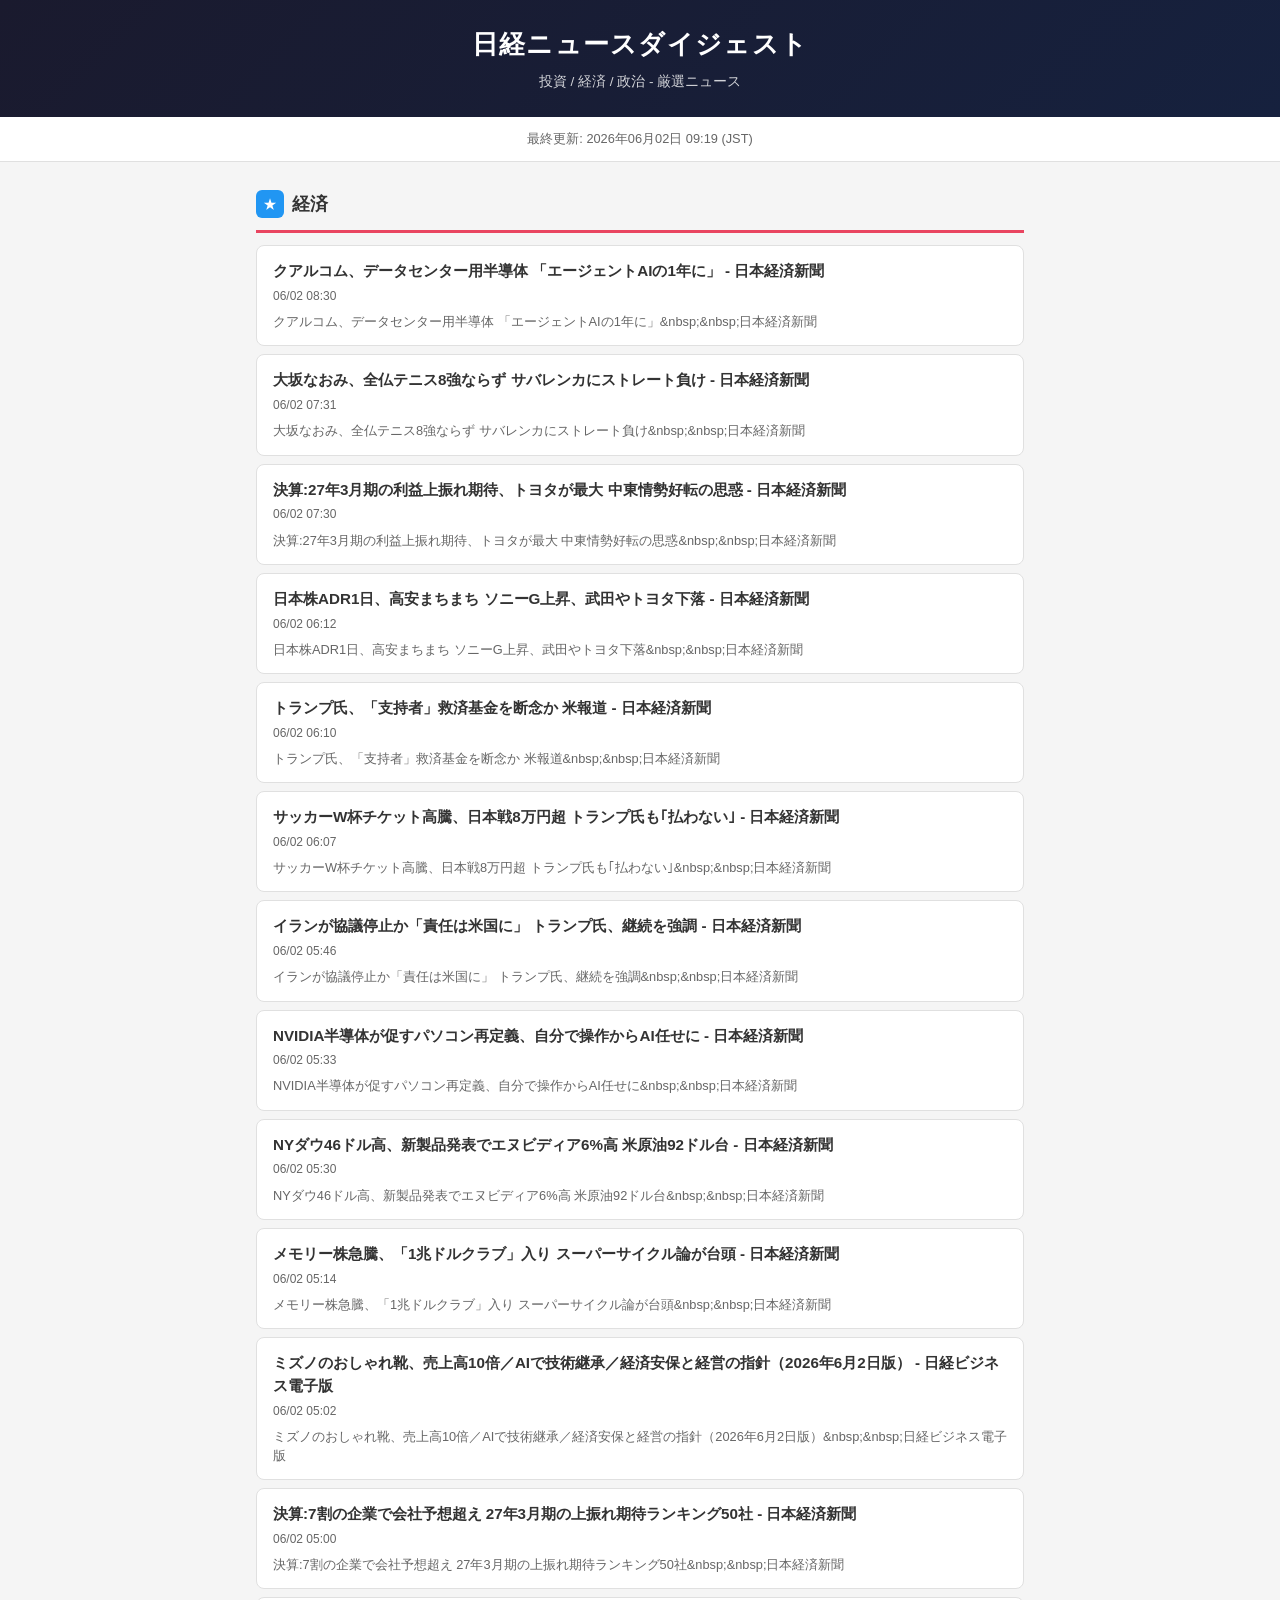
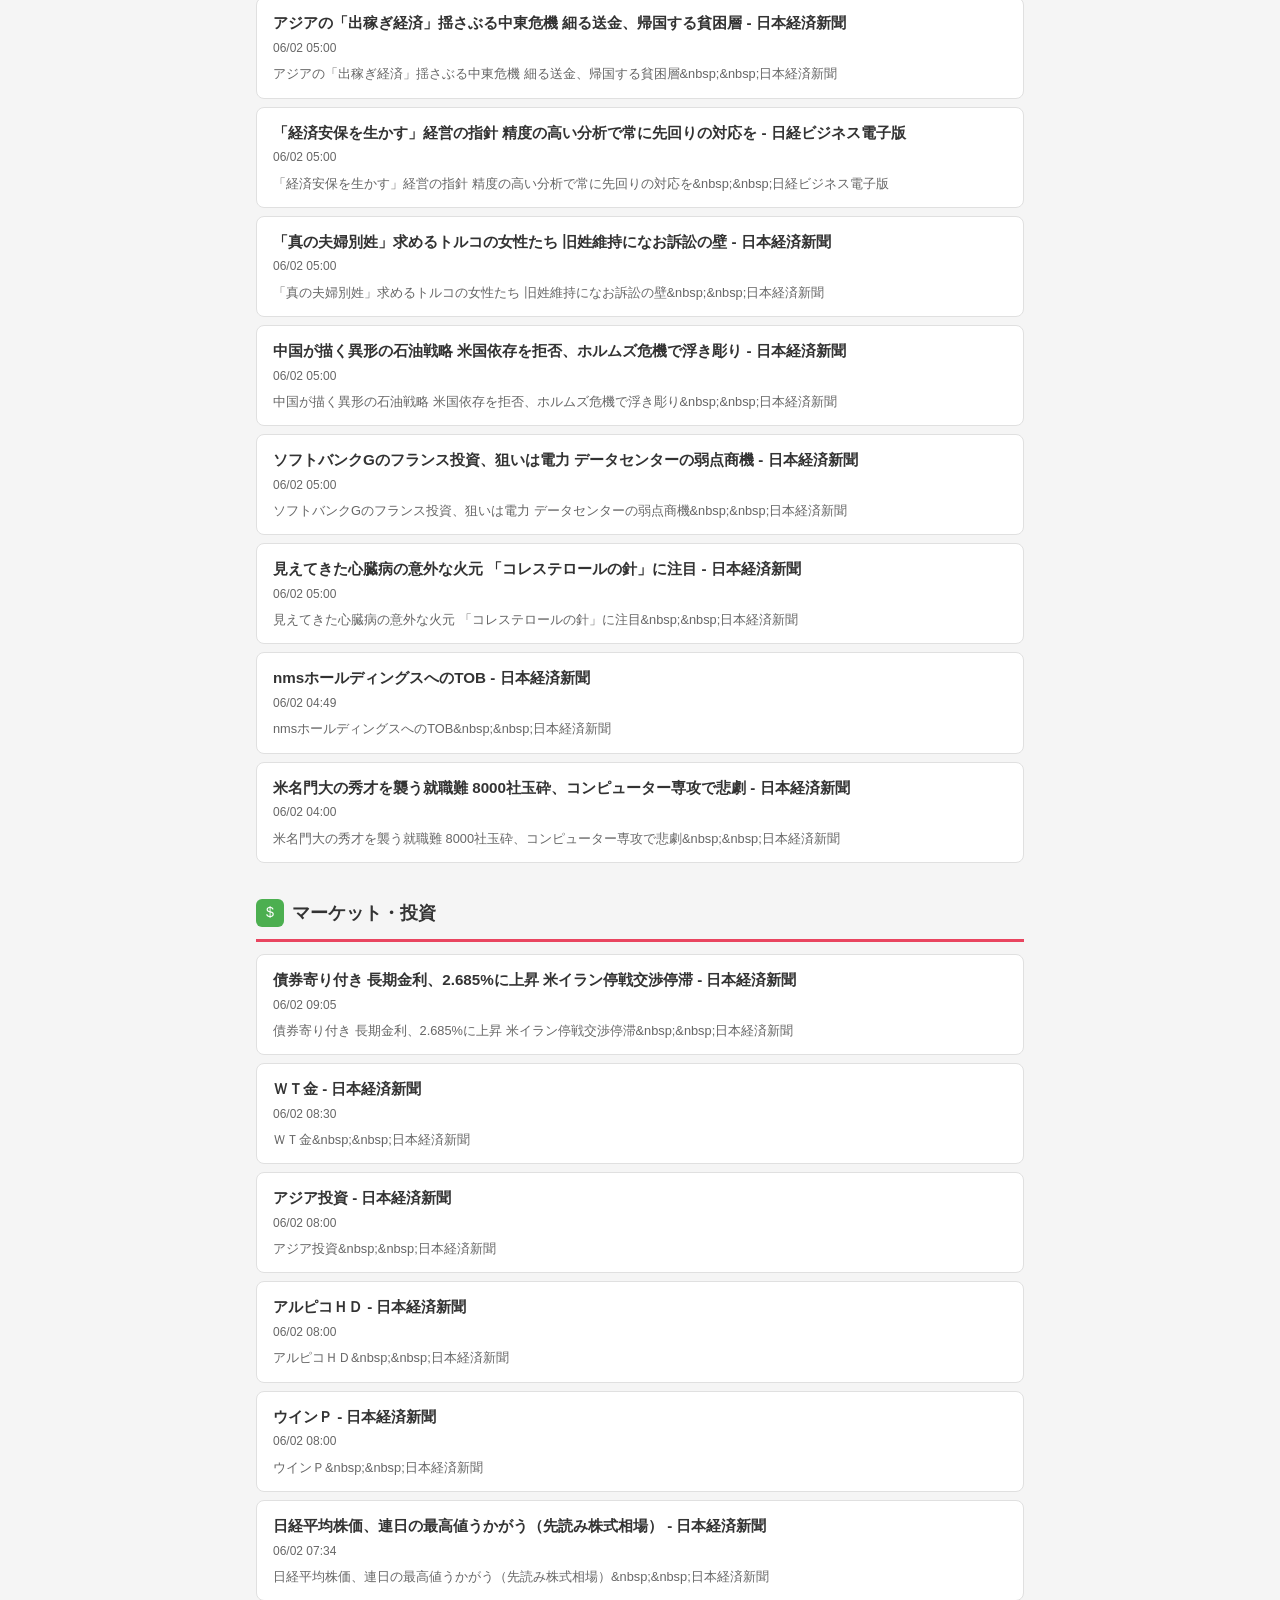
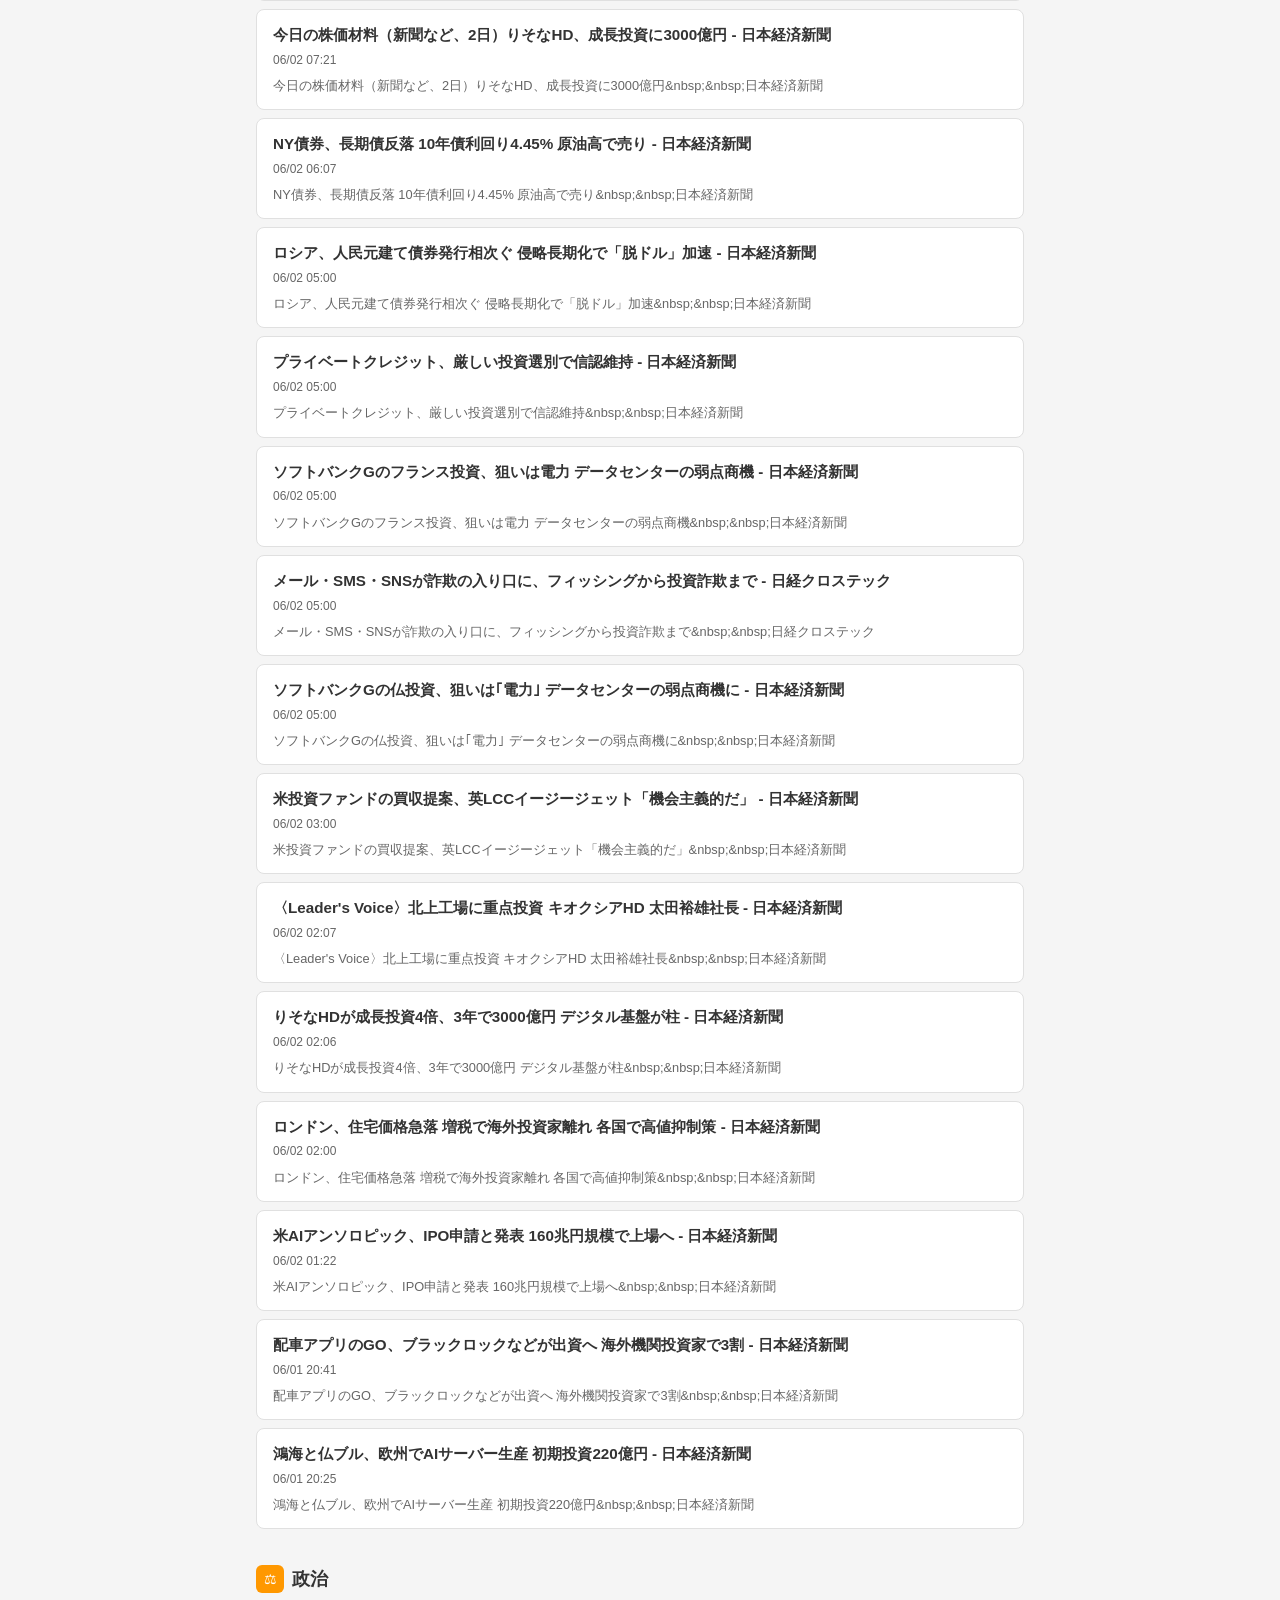
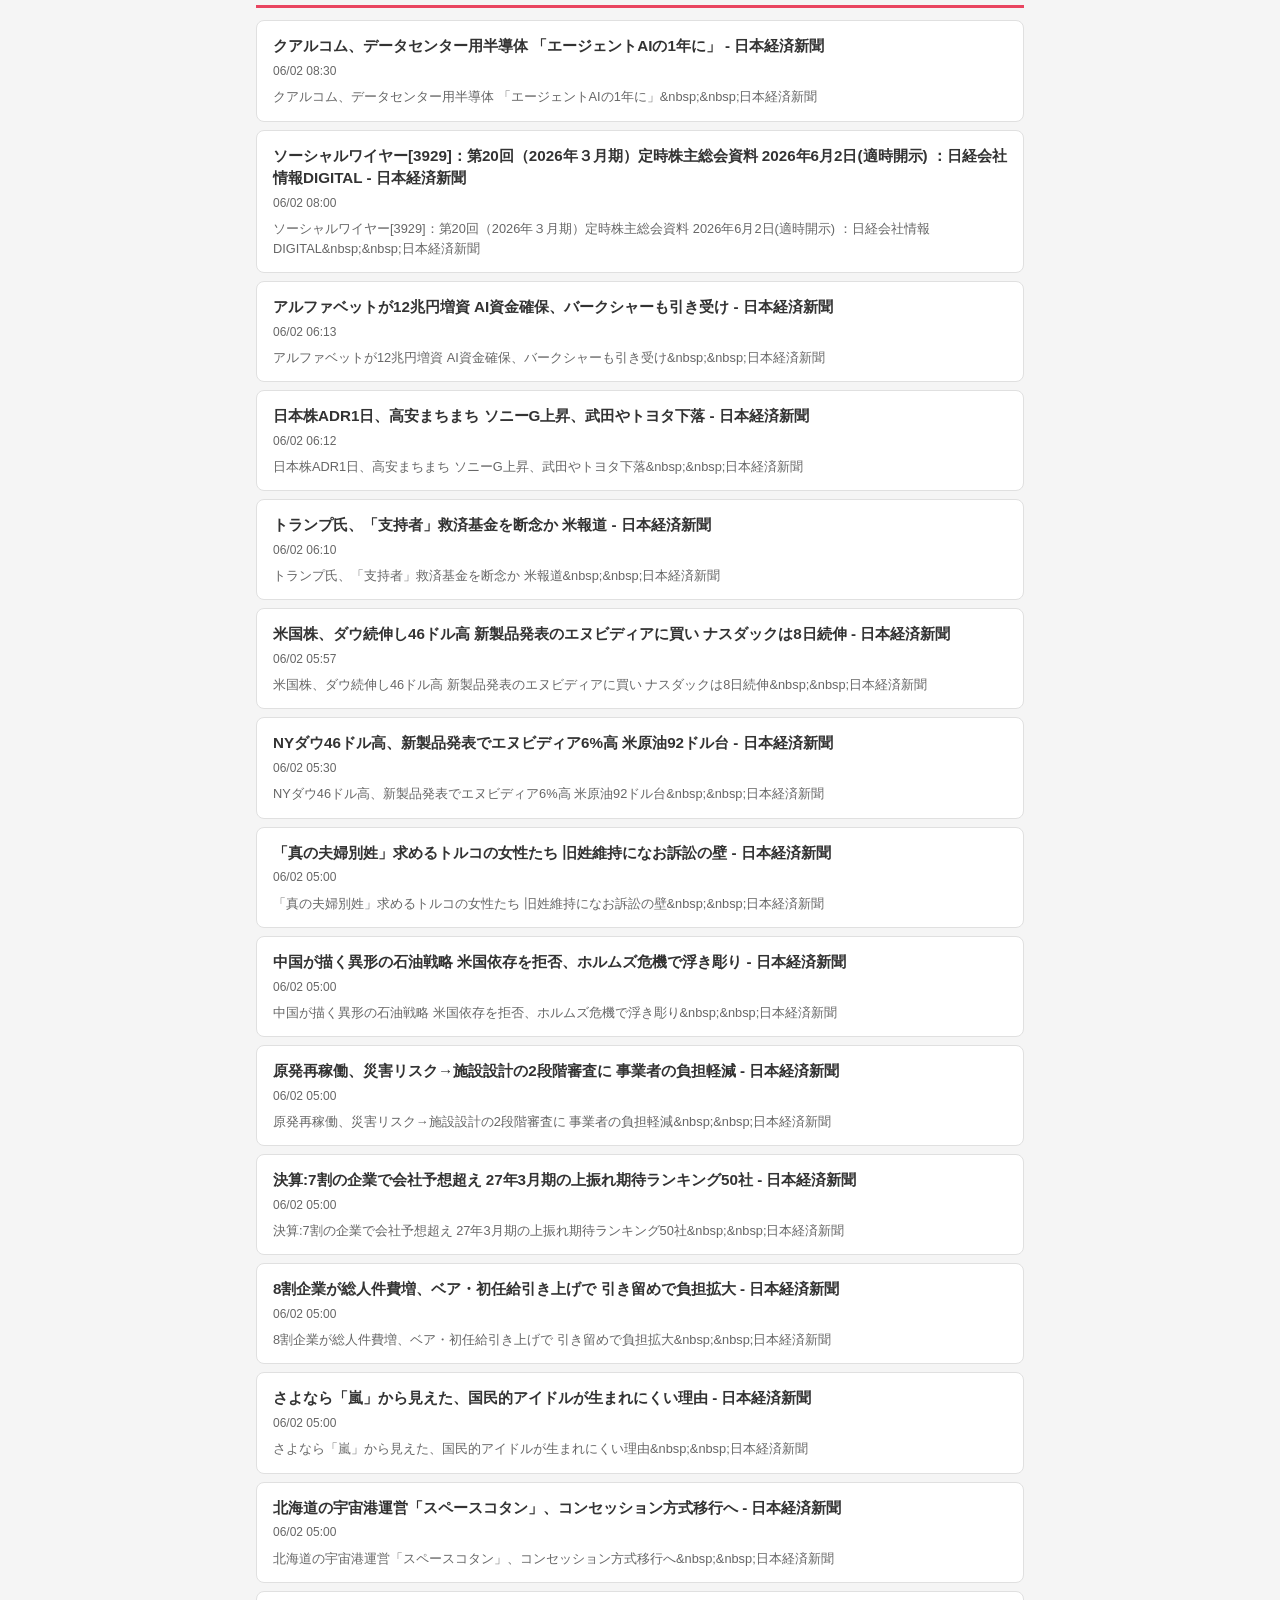
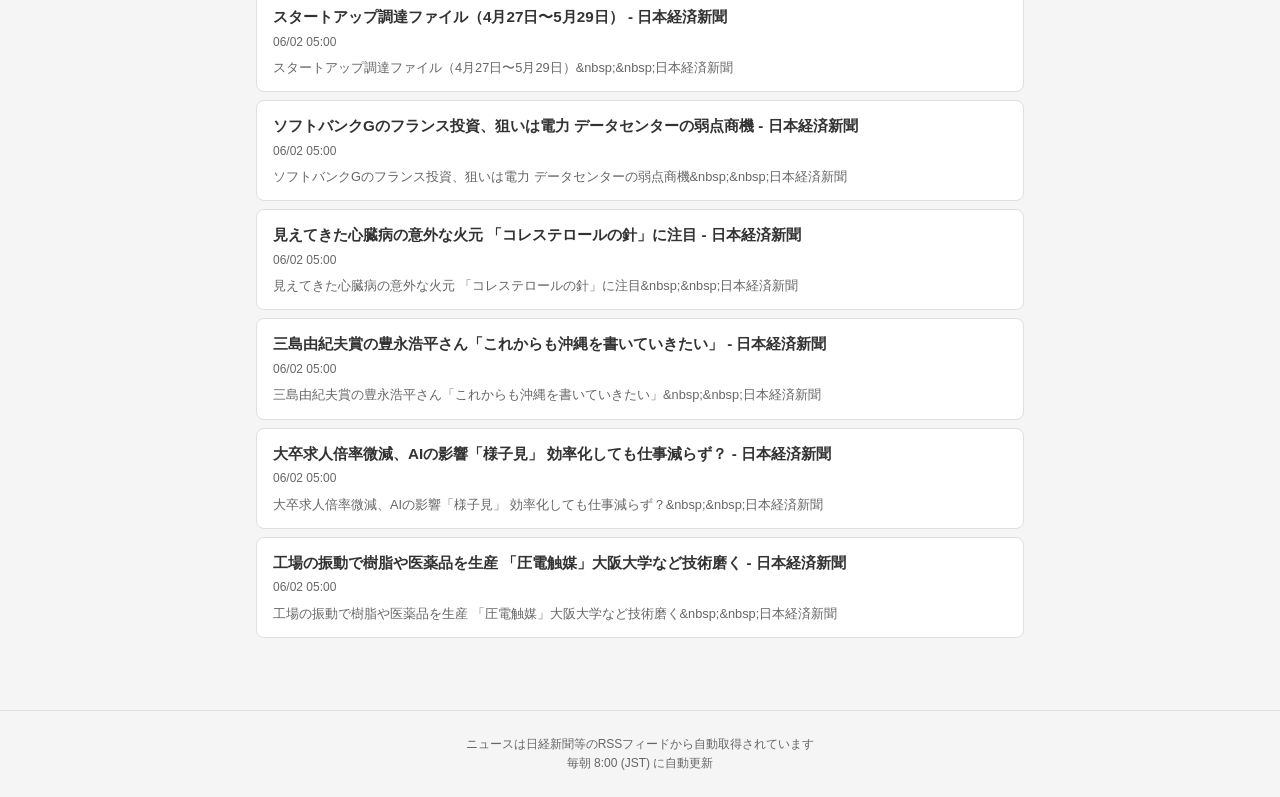
==== commit a1e03df9: "Update news digest - 2026-06-02 09:19 JST" ====
--- a/docs/index.html
+++ b/docs/index.html
@@ -3,7 +3,7 @@
 <head>
     <meta charset="UTF-8">
     <meta name="viewport" content="width=device-width, initial-scale=1.0">
-    <title>日経ニュースダイジェスト - 2026年06月01日</title>
+    <title>日経ニュースダイジェスト - 2026年06月02日</title>
     <style>
         :root {
             --primary: #1a1a2e;
@@ -201,7 +201,7 @@
     </header>
 
     <div class="update-info">
-        最終更新: 2026年06月01日 09:11 (JST)
+        最終更新: 2026年06月02日 09:19 (JST)
     </div>
 
     <div class="container">
@@ -218,281 +218,281 @@
             <ul class="article-list">
                 
                 <li class="article-item">
-                    <a href="https://news.google.com/rss/articles/CBMibEFVX3lxTE5UQ0wtRzdMWk5Qa2VjYXd6b245bE43a3pZTVdZMzVwSFNVN3JEbTFSMHlWQVZCUTJwU0tfeC14M3RTSEVtMlVPYmotQlBncVFWSFhnUlpFZDJDZlNLUTVfLUdRdmVsQk9fdjdkZA?oc=5" target="_blank" rel="noopener noreferrer">
-                        <div class="article-title">1〜3月法人企業、経常利益14.6%増 6四半期連続のプラス - 日本経済新聞</div>
-                        <div class="article-meta">
-                            
-                            <span class="article-time">06/01 08:53</span>
-                            
-                        </div>
-                        
-                        <div class="article-summary">1〜3月法人企業、経常利益14.6%増 6四半期連続のプラス&amp;nbsp;&amp;nbsp;日本経済新聞</div>
-                        
-                    </a>
-                </li>
-                
-                <li class="article-item">
-                    <a href="https://news.google.com/rss/articles/[base64]?oc=5" target="_blank" rel="noopener noreferrer">
-                        <div class="article-title">中国の半導体企業、IPOブームの様相 - 日本経済新聞</div>
-                        <div class="article-meta">
-                            
-                            <span class="article-time">06/01 08:33</span>
-                            
-                        </div>
-                        
-                        <div class="article-summary">中国の半導体企業、IPOブームの様相&amp;nbsp;&amp;nbsp;日本経済新聞</div>
-                        
-                    </a>
-                </li>
-                
-                <li class="article-item">
-                    <a href="https://news.google.com/rss/articles/CBMibEFVX3lxTE80bFhLUDZzYnVfREhwMHpSal9NYUx5dHIteDEzZGVmQk9mQk9QTE9uOUpjalRLMkhfV2dmTThFd1N4N1FwcEt4Mm1kWlZIWkZxV2Z1bnRUTXFUcFA4a0pyYXJmSjVjSVhhSmQ2Sw?oc=5" target="_blank" rel="noopener noreferrer">
-                        <div class="article-title">米バークシャー、米住宅大手テイラー・モリソンを1兆円超で買収へ - 日本経済新聞</div>
-                        <div class="article-meta">
-                            
-                            <span class="article-time">06/01 07:47</span>
-                            
-                        </div>
-                        
-                        <div class="article-summary">米バークシャー、米住宅大手テイラー・モリソンを1兆円超で買収へ&amp;nbsp;&amp;nbsp;日本経済新聞</div>
-                        
-                    </a>
-                </li>
-                
-                <li class="article-item">
-                    <a href="https://news.google.com/rss/articles/CBMibEFVX3lxTE9IdHNpM1FBYk5HSTJoMDU0djRVQTVEODQzck5QRzZzUDc2dmdtNG9WM0pRNXgtN0huRHVQVG5KOHZQYjdJZFFKTUtxQ2pkTzg3b2FtNlFvRUVZbjlZNkhNMG1yY3Y0U25YU1UyTA?oc=5" target="_blank" rel="noopener noreferrer">
-                        <div class="article-title">ケネディ・センターからトランプ氏の名前削除命令 米地裁、改称認めず - 日本経済新聞</div>
-                        <div class="article-meta">
-                            
-                            <span class="article-time">06/01 07:30</span>
-                            
-                        </div>
-                        
-                        <div class="article-summary">ケネディ・センターからトランプ氏の名前削除命令 米地裁、改称認めず&amp;nbsp;&amp;nbsp;日本経済新聞</div>
-                        
-                    </a>
-                </li>
-                
-                <li class="article-item">
-                    <a href="https://news.google.com/rss/articles/CBMibEFVX3lxTE5NVE1acXl2VzYyOUdPeVU5TFhjclRhY3BablNfNVpDODRpQmpST1QtNDlFb1V4cW5XUXF3dmIxdGs4ZktmYURBdW5LOEZucnNyMkwtSWNkc1Mwa1N5bUlWOWhSeXdYOGZUaUprSw?oc=5" target="_blank" rel="noopener noreferrer">
-                        <div class="article-title">コロンビア大統領選、開票始まる 治安対策や対トランプ政権で左右対決 - 日本経済新聞</div>
-                        <div class="article-meta">
-                            
-                            <span class="article-time">06/01 07:19</span>
-                            
-                        </div>
-                        
-                        <div class="article-summary">コロンビア大統領選、開票始まる 治安対策や対トランプ政権で左右対決&amp;nbsp;&amp;nbsp;日本経済新聞</div>
-                        
-                    </a>
-                </li>
-                
-                <li class="article-item">
-                    <a href="https://news.google.com/rss/articles/CBMibEFVX3lxTFBQQ3FNZjhkN29ub3Q1Q19sM2w4SlNQQkZKSHUwMFdEVFVPOXNZbm1XNHE0WmExWlpUVHlsVEprRzVCYWlyc0tEQzFMUHVDVDd6alpMSElVa1Q4WVlKTV9BVjdDWERfVmhLZGo4RA?oc=5" target="_blank" rel="noopener noreferrer">
-                        <div class="article-title">今日の株価材料（新聞など、5月30日〜6月1日）ソフトバンクG、仏にAIデータセンター - 日本経済新聞</div>
-                        <div class="article-meta">
-                            
-                            <span class="article-time">06/01 07:11</span>
-                            
-                        </div>
-                        
-                        <div class="article-summary">今日の株価材料（新聞など、5月30日〜6月1日）ソフトバンクG、仏にAIデータセンター&amp;nbsp;&amp;nbsp;日本経済新聞</div>
-                        
-                    </a>
-                </li>
-                
-                <li class="article-item">
-                    <a href="https://news.google.com/rss/articles/CBMibEFVX3lxTE85Mkhnc294NTVzcW14WGxIYklpbENnY0JNVFZsZE9fbWFkRVphdFFNckpsRElaUDBmd2c2LXRqeVpKVXNMcGtrbmlrYWdDN0dhNUk1MVRiOG1faF9HczRDT0gzVzV2em5FM0kwYg?oc=5" target="_blank" rel="noopener noreferrer">
-                        <div class="article-title">内田洋行、教員が使うパソコンを1台に 府中市に新システム - 日本経済新聞</div>
-                        <div class="article-meta">
-                            
-                            <span class="article-time">06/01 07:00</span>
-                            
-                        </div>
-                        
-                        <div class="article-summary">内田洋行、教員が使うパソコンを1台に 府中市に新システム&amp;nbsp;&amp;nbsp;日本経済新聞</div>
-                        
-                    </a>
-                </li>
-                
-                <li class="article-item">
-                    <a href="https://news.google.com/rss/articles/CBMibEFVX3lxTE1CcWxaZ3kxWlJnVzR4M2R5ck11Rms2YW1MT0xrY3RoRDQ0UmE4XzFIaVFzU3NvMmR6d0daNHdzeGpoLWtTV1VVcHoydWs1bVEwZ25ySTNpempIbkhDY0dRNjlpVEdUd3JjcXIzYQ?oc=5" target="_blank" rel="noopener noreferrer">
-                        <div class="article-title">イランも戦闘終結の合意案を修正か タスニム通信報道 - 日本経済新聞</div>
-                        <div class="article-meta">
-                            
-                            <span class="article-time">06/01 06:19</span>
-                            
-                        </div>
-                        
-                        <div class="article-summary">イランも戦闘終結の合意案を修正か タスニム通信報道&amp;nbsp;&amp;nbsp;日本経済新聞</div>
-                        
-                    </a>
-                </li>
-                
-                <li class="article-item">
-                    <a href="https://news.google.com/rss/articles/CBMibEFVX3lxTE1CaEI4Z2lvek5QaWRtWEZKRUZUcmt5a2FRZV9JQW5iY2pTazNpM25wRHRQS25iTWxJeDctSjgtSUJyaF9udGM0THV0YlVKeEJLTFVnQkNodi10MkE3a3dWUmJHcGs4cFJpMTBRVQ?oc=5" target="_blank" rel="noopener noreferrer">
-                        <div class="article-title">建設業の退職金「40年働いても400万円」 人材呼び込みへ引き上げ検討 - 日本経済新聞</div>
-                        <div class="article-meta">
-                            
-                            <span class="article-time">06/01 05:00</span>
-                            
-                        </div>
-                        
-                        <div class="article-summary">建設業の退職金「40年働いても400万円」 人材呼び込みへ引き上げ検討&amp;nbsp;&amp;nbsp;日本経済新聞</div>
-                        
-                    </a>
-                </li>
-                
-                <li class="article-item">
-                    <a href="https://news.google.com/rss/articles/CBMibEFVX3lxTE02WnRxS0lObFFhd29ISUdMNF81RHdTUWtaRWFJdHUxeFBVUkR4Z1pvTldhNnlQeGZzVFdJaEt3eEwtdnEyR0V2eWowWVJWWDlHN2JoYmdnSjIweUt3aTc2cHFlNVc5ZURXU0tJbw?oc=5" target="_blank" rel="noopener noreferrer">
-                        <div class="article-title">採用選考解禁、内定率はや8割 負担増で三菱地所はインターン廃止 - 日本経済新聞</div>
-                        <div class="article-meta">
-                            
-                            <span class="article-time">06/01 05:00</span>
-                            
-                        </div>
-                        
-                        <div class="article-summary">採用選考解禁、内定率はや8割 負担増で三菱地所はインターン廃止&amp;nbsp;&amp;nbsp;日本経済新聞</div>
-                        
-                    </a>
-                </li>
-                
-                <li class="article-item">
-                    <a href="https://news.google.com/rss/articles/CBMibEFVX3lxTE1yN3FiUkhzYUlvS21CNDNPR0N0SzZJZ2VMeUpoMk1HVDJfdVdaYzIxSlVHRkVEWmh3WWNnTW5ERnBkNk5icDI4UmJKcjNxU1lwdUhzUE1JeXdPYzE3TDhFRjhMbHZYN3h5X24tdw?oc=5" target="_blank" rel="noopener noreferrer">
-                        <div class="article-title">ロンドンの住宅価格急落、増税で外国投資家離れ 価格抑制へ各国規制 - 日本経済新聞</div>
-                        <div class="article-meta">
-                            
-                            <span class="article-time">06/01 05:00</span>
-                            
-                        </div>
-                        
-                        <div class="article-summary">ロンドンの住宅価格急落、増税で外国投資家離れ 価格抑制へ各国規制&amp;nbsp;&amp;nbsp;日本経済新聞</div>
-                        
-                    </a>
-                </li>
-                
-                <li class="article-item">
-                    <a href="https://news.google.com/rss/articles/CBMibEFVX3lxTE4xZ1l1Q1A5aThJRHFfZW9TbVJzWnBhVUZuUDJLYjdKWDFRMHlBMUR6cFlIN2pNbVRoa2I1cUtlR251dS1LUnJsZzhDQS1hNHJzd3pwSkRpaE1oeGhyNXlrbE5yMkN6N0p5Sk1rdw?oc=5" target="_blank" rel="noopener noreferrer">
-                        <div class="article-title">アドバンテスト、株価60倍を支えた15年前の「略奪買収」 - 日本経済新聞</div>
-                        <div class="article-meta">
-                            
-                            <span class="article-time">06/01 05:00</span>
-                            
-                        </div>
-                        
-                        <div class="article-summary">アドバンテスト、株価60倍を支えた15年前の「略奪買収」&amp;nbsp;&amp;nbsp;日本経済新聞</div>
-                        
-                    </a>
-                </li>
-                
-                <li class="article-item">
-                    <a href="https://news.google.com/rss/articles/CBMibEFVX3lxTE9HM01KVWZVdHJEbjhmWlBIQlM4bzBGX1V3M2Z4bHhYVklqUjFNd2FIbFQxYjlLODhELWpQaHhoUTM5QmgzYkpOWWNWblc4WXo3RDJDUlAwTUdJV3JqNGFJdG4xc2Y4a2lWaExWZw?oc=5" target="_blank" rel="noopener noreferrer">
-                        <div class="article-title">企業のAI活用遅れ、部長級の6割「離職理由に」 チェンジHD調べ - 日本経済新聞</div>
-                        <div class="article-meta">
-                            
-                            <span class="article-time">06/01 05:00</span>
-                            
-                        </div>
-                        
-                        <div class="article-summary">企業のAI活用遅れ、部長級の6割「離職理由に」 チェンジHD調べ&amp;nbsp;&amp;nbsp;日本経済新聞</div>
-                        
-                    </a>
-                </li>
-                
-                <li class="article-item">
-                    <a href="https://news.google.com/rss/articles/CBMibEFVX3lxTE4ycmN6QlpudF8wMjFNUlp1VXg4eDQ0U0Z3Mjd6V2k4akJHbThsNWdfZE1WcEFEaFJmNXhrMjhmX1FOT3B0dVN4dWsya1p6eEYwZmhlM21KVGRuaGVvMHppbUV3TXBrbmVIeEFkLQ?oc=5" target="_blank" rel="noopener noreferrer">
-                        <div class="article-title">W杯中継のDAZN、AIで黒字化に勝算 ファン拡大へ独占配信選ばず - 日本経済新聞</div>
-                        <div class="article-meta">
-                            
-                            <span class="article-time">06/01 05:00</span>
-                            
-                        </div>
-                        
-                        <div class="article-summary">W杯中継のDAZN、AIで黒字化に勝算 ファン拡大へ独占配信選ばず&amp;nbsp;&amp;nbsp;日本経済新聞</div>
-                        
-                    </a>
-                </li>
-                
-                <li class="article-item">
-                    <a href="https://news.google.com/rss/articles/CBMibEFVX3lxTE9UdG9LcFZFckw2ajRTU0lxOEltbzA5ZW84Yy15Y3daWFhOT2Q2SzJRcXFRTFlHbUpRV3hHSjhwWEFZbXpWaDBOSF9hZHBMOThpU1JKT2Q2cjdka0VlMUlEQnNRSnBLOXA0Y2xyMQ?oc=5" target="_blank" rel="noopener noreferrer">
-                        <div class="article-title">17分野の官民連携投資、問われる効果検証と撤退力 - 日本経済新聞</div>
-                        <div class="article-meta">
-                            
-                            <span class="article-time">06/01 05:00</span>
-                            
-                        </div>
-                        
-                        <div class="article-summary">17分野の官民連携投資、問われる効果検証と撤退力&amp;nbsp;&amp;nbsp;日本経済新聞</div>
-                        
-                    </a>
-                </li>
-                
-                <li class="article-item">
-                    <a href="https://news.google.com/rss/articles/CBMibEFVX3lxTFAxLTN5YTk0UUljamZqWFZya0VmUXk5YXNFZXcyWHllOWFaZFZUTXk5UEV5UUhISGNFbGpiSnRhNGJQajgwRXZpdWVYRG4xVktVRnpXYmpLb3hlbG1odk41YW5yOTRaalU2V2ZRLQ?oc=5" target="_blank" rel="noopener noreferrer">
-                        <div class="article-title">「ナフサある」と政府は言うけど現場は不安 疑心が生んだ流通停滞 - 日本経済新聞</div>
-                        <div class="article-meta">
-                            
-                            <span class="article-time">06/01 05:00</span>
-                            
-                        </div>
-                        
-                        <div class="article-summary">「ナフサある」と政府は言うけど現場は不安 疑心が生んだ流通停滞&amp;nbsp;&amp;nbsp;日本経済新聞</div>
-                        
-                    </a>
-                </li>
-                
-                <li class="article-item">
-                    <a href="https://news.google.com/rss/articles/CBMibEFVX3lxTE9qSURqeE1XSmFDSU83UW5HVFhUbjVldVJxdUp2RkxvR0s1cWgyeGVXWTdjb1pVMjkzTUszNFZ2RTZJMlE1dGV1ZnkxaDhQOHlQOFJJc1hiSWdHd3ltN1I1M3g4T3BvbExNNEw3Mw?oc=5" target="_blank" rel="noopener noreferrer">
-                        <div class="article-title">フライパン工場がカフェ風に変身 「働きたい」と応募10倍、売上高3倍 - 日本経済新聞</div>
-                        <div class="article-meta">
-                            
-                            <span class="article-time">06/01 05:00</span>
-                            
-                        </div>
-                        
-                        <div class="article-summary">フライパン工場がカフェ風に変身 「働きたい」と応募10倍、売上高3倍&amp;nbsp;&amp;nbsp;日本経済新聞</div>
-                        
-                    </a>
-                </li>
-                
-                <li class="article-item">
-                    <a href="https://news.google.com/rss/articles/CBMibEFVX3lxTE5FRWhHMF9vMklYM2swTzJyVEVMdnZLNXJGWnMxMzlPMUV4ZDVlM2dFYW1RU1NoOHU1anpJTEtGRFhZUW96R3pTcEFQVnJQLUljMnVCQk1TS0VCM0l4Qzk5MzhaMHp3Y2JWLXRnMg?oc=5" target="_blank" rel="noopener noreferrer">
-                        <div class="article-title">海を越える「武器」 海洋国家ニッポン、護衛艦に引き合い - 日本経済新聞</div>
-                        <div class="article-meta">
-                            
-                            <span class="article-time">06/01 05:00</span>
-                            
-                        </div>
-                        
-                        <div class="article-summary">海を越える「武器」 海洋国家ニッポン、護衛艦に引き合い&amp;nbsp;&amp;nbsp;日本経済新聞</div>
-                        
-                    </a>
-                </li>
-                
-                <li class="article-item">
-                    <a href="https://news.google.com/rss/articles/CBMibEFVX3lxTE9fTFdOQTBZSGVlTnpEbFRYazZ1al9XeVhhNkhDc2k0Z2FwYkxSUGxDVnRhTlZXUExsZmZvYWk1VXk3ckpoV2pYYlAtWGNxcTJyUTBrVkNOQUpXZEE3VkRtZWVDTUdiTkJwVWpJYg?oc=5" target="_blank" rel="noopener noreferrer">
-                        <div class="article-title">ビール類の酒税統一、増税の「第三」で刷新相次ぐ 動画クイック解説 - 日本経済新聞</div>
-                        <div class="article-meta">
-                            
-                            <span class="article-time">06/01 05:00</span>
-                            
-                        </div>
-                        
-                        <div class="article-summary">ビール類の酒税統一、増税の「第三」で刷新相次ぐ 動画クイック解説&amp;nbsp;&amp;nbsp;日本経済新聞</div>
-                        
-                    </a>
-                </li>
-                
-                <li class="article-item">
-                    <a href="https://news.google.com/rss/articles/CBMibEFVX3lxTE9tZ192aHAtYVlPNlFZWHp6WE1weEJBOVpYTWZfSkpaOGlTNXR2YmRvQ3c4ZVNpVHVxNTVxTTJBM3RlNEJfaWRQLU9pTDhKQmltVGlZanJJRFQwLUJPZEtEOUJwRWxTanFLbHdIUA?oc=5" target="_blank" rel="noopener noreferrer">
-                        <div class="article-title">北海道のスポーツチーム、目指すはデベロッパー 集客力上げチームも強化 - 日本経済新聞</div>
-                        <div class="article-meta">
-                            
-                            <span class="article-time">06/01 05:00</span>
-                            
-                        </div>
-                        
-                        <div class="article-summary">北海道のスポーツチーム、目指すはデベロッパー 集客力上げチームも強化&amp;nbsp;&amp;nbsp;日本経済新聞</div>
+                    <a href="https://news.google.com/rss/articles/CBMibEFVX3lxTE5MVnlDRUhMRWExOEkxTWNfRS1BVGZtSS1KUGNKbHZtZ29FbHI5MlJKc2N3ampkR2NHR1VGa051NEhPVzJxUG5aOFJyZllIcFdpVjFuSDM3RlRKeGc3cUd2cWlyRVQyTl9vdjV4dw?oc=5" target="_blank" rel="noopener noreferrer">
+                        <div class="article-title">クアルコム、データセンター用半導体 「エージェントAIの1年に」 - 日本経済新聞</div>
+                        <div class="article-meta">
+                            
+                            <span class="article-time">06/02 08:30</span>
+                            
+                        </div>
+                        
+                        <div class="article-summary">クアルコム、データセンター用半導体 「エージェントAIの1年に」&amp;nbsp;&amp;nbsp;日本経済新聞</div>
+                        
+                    </a>
+                </li>
+                
+                <li class="article-item">
+                    <a href="https://news.google.com/rss/articles/CBMibEFVX3lxTE83ZzJJRzBzbFcxSFJSa0lzSlM5b3FzNTVmS0xXZGU5cWM4YU4zNEg0YUhBcWNjZDNIVVo4OGVuR0l2V2dnR0VJTU1vSm1Tbjk4RklIdUZuVzVnRk44TkphTlFSeFIzQW04RDAteQ?oc=5" target="_blank" rel="noopener noreferrer">
+                        <div class="article-title">大坂なおみ、全仏テニス8強ならず サバレンカにストレート負け - 日本経済新聞</div>
+                        <div class="article-meta">
+                            
+                            <span class="article-time">06/02 07:31</span>
+                            
+                        </div>
+                        
+                        <div class="article-summary">大坂なおみ、全仏テニス8強ならず サバレンカにストレート負け&amp;nbsp;&amp;nbsp;日本経済新聞</div>
+                        
+                    </a>
+                </li>
+                
+                <li class="article-item">
+                    <a href="https://news.google.com/rss/articles/CBMibEFVX3lxTE90dFRmNHByTkN0TUZ2OVJucjZRQ3dTTVYxRUZUa3dKcWJWRnZPWHVUV1pEUE9BMGcycWdac0NSZ20ySVJTejZPM3FDWW1ZTmhFVmZmZ05SZ1BRb1JYTTc0Mm1hdG1mTGpPMnFBaw?oc=5" target="_blank" rel="noopener noreferrer">
+                        <div class="article-title">決算:27年3月期の利益上振れ期待、トヨタが最大 中東情勢好転の思惑 - 日本経済新聞</div>
+                        <div class="article-meta">
+                            
+                            <span class="article-time">06/02 07:30</span>
+                            
+                        </div>
+                        
+                        <div class="article-summary">決算:27年3月期の利益上振れ期待、トヨタが最大 中東情勢好転の思惑&amp;nbsp;&amp;nbsp;日本経済新聞</div>
+                        
+                    </a>
+                </li>
+                
+                <li class="article-item">
+                    <a href="https://news.google.com/rss/articles/CBMibEFVX3lxTE5ua3doTzRTd0JOMW1senpvSVJHdkFhZS1ZcGZ0RXhHUmVJVEtjUS1fU1NzaFpBOXdDY25IbG5CWURLLV9pZFpPcGRtdmZWakZUSmRyOUhtSl83QUJUN3RfUVpWZ1NJcXdxWDJfQw?oc=5" target="_blank" rel="noopener noreferrer">
+                        <div class="article-title">日本株ADR1日、高安まちまち ソニーG上昇、武田やトヨタ下落 - 日本経済新聞</div>
+                        <div class="article-meta">
+                            
+                            <span class="article-time">06/02 06:12</span>
+                            
+                        </div>
+                        
+                        <div class="article-summary">日本株ADR1日、高安まちまち ソニーG上昇、武田やトヨタ下落&amp;nbsp;&amp;nbsp;日本経済新聞</div>
+                        
+                    </a>
+                </li>
+                
+                <li class="article-item">
+                    <a href="https://news.google.com/rss/articles/CBMibEFVX3lxTE5KaktEWHJyVDlydWNvQ0JVbnkyd1c3dDF3X2NMeXpCbzZSYnJEZ21OenRHd24xeUY2WGNYbFpBdkNoQ1JKanl4RU8tQkZmd3F2SFhwcy1uQXZhYmp2ZHFVbHlfZHl0T3V5OE1saQ?oc=5" target="_blank" rel="noopener noreferrer">
+                        <div class="article-title">トランプ氏、「支持者」救済基金を断念か 米報道 - 日本経済新聞</div>
+                        <div class="article-meta">
+                            
+                            <span class="article-time">06/02 06:10</span>
+                            
+                        </div>
+                        
+                        <div class="article-summary">トランプ氏、「支持者」救済基金を断念か 米報道&amp;nbsp;&amp;nbsp;日本経済新聞</div>
+                        
+                    </a>
+                </li>
+                
+                <li class="article-item">
+                    <a href="https://news.google.com/rss/articles/CBMibEFVX3lxTE1OWkQxNTJsQ3FUNUxJdmZoaHluRmltS1dmcjFLYVZySmVsRm5PVjNjRUQtSHZQQlJWeHlfZHdZbDE2QUQ1cDkzMTQyVUxadDdzU1hFYWt0dnBNWTl6eGtGZXNYVVYyZkwzNlIxTg?oc=5" target="_blank" rel="noopener noreferrer">
+                        <div class="article-title">サッカーW杯チケット高騰、日本戦8万円超 トランプ氏も｢払わない｣ - 日本経済新聞</div>
+                        <div class="article-meta">
+                            
+                            <span class="article-time">06/02 06:07</span>
+                            
+                        </div>
+                        
+                        <div class="article-summary">サッカーW杯チケット高騰、日本戦8万円超 トランプ氏も｢払わない｣&amp;nbsp;&amp;nbsp;日本経済新聞</div>
+                        
+                    </a>
+                </li>
+                
+                <li class="article-item">
+                    <a href="https://news.google.com/rss/articles/CBMibEFVX3lxTFB0THE4eENQTnhiSW9oWXVPYWhoX1NXSmtCSjg4ZzJLVFdLNTd0dFFGQ3JfbmZQTFJFNHJYUHRoeWw4TU9QcW1nQjJHOWVaQ2FzUjVXb0RZVzNZTXZTMEpqWVEtMWhUS01RZkpMNQ?oc=5" target="_blank" rel="noopener noreferrer">
+                        <div class="article-title">イランが協議停止か「責任は米国に」 トランプ氏、継続を強調 - 日本経済新聞</div>
+                        <div class="article-meta">
+                            
+                            <span class="article-time">06/02 05:46</span>
+                            
+                        </div>
+                        
+                        <div class="article-summary">イランが協議停止か「責任は米国に」 トランプ氏、継続を強調&amp;nbsp;&amp;nbsp;日本経済新聞</div>
+                        
+                    </a>
+                </li>
+                
+                <li class="article-item">
+                    <a href="https://news.google.com/rss/articles/CBMibEFVX3lxTE9kdGx6b3RacDFMWHNBYlVRSnlPWkw5d3lKVjRwWTRvSExoYzE0dmYtcVM4UXpnYkNtdXpsQWd2T3Q4ZlhNQWl4dDlJQTRpblpLdHFzVkdwOWtUOGVjdktyQ3NINng4T1VKYzhuYg?oc=5" target="_blank" rel="noopener noreferrer">
+                        <div class="article-title">NVIDIA半導体が促すパソコン再定義、自分で操作からAI任せに - 日本経済新聞</div>
+                        <div class="article-meta">
+                            
+                            <span class="article-time">06/02 05:33</span>
+                            
+                        </div>
+                        
+                        <div class="article-summary">NVIDIA半導体が促すパソコン再定義、自分で操作からAI任せに&amp;nbsp;&amp;nbsp;日本経済新聞</div>
+                        
+                    </a>
+                </li>
+                
+                <li class="article-item">
+                    <a href="https://news.google.com/rss/articles/CBMibEFVX3lxTFBLRzZNZXpaZzhuM2lRYng4N2U1UnhDMHEzUXd5ekNaTk40NVFfbzJxSlUxMnJPRjVVTF9GRS1jNzBhd3lsMlp2WUx2LVdkcmxwRHRvRU5CMy1Qb3VicDlrXzZvbjdFR0xaUDcwZw?oc=5" target="_blank" rel="noopener noreferrer">
+                        <div class="article-title">NYダウ46ドル高、新製品発表でエヌビディア6%高 米原油92ドル台 - 日本経済新聞</div>
+                        <div class="article-meta">
+                            
+                            <span class="article-time">06/02 05:30</span>
+                            
+                        </div>
+                        
+                        <div class="article-summary">NYダウ46ドル高、新製品発表でエヌビディア6%高 米原油92ドル台&amp;nbsp;&amp;nbsp;日本経済新聞</div>
+                        
+                    </a>
+                </li>
+                
+                <li class="article-item">
+                    <a href="https://news.google.com/rss/articles/CBMibEFVX3lxTE9rSTRIMDJzVGN3NzhiT0Y4aFh2ZW9feFRQZDhvUG9feEZta2tJdmZxSGdZSXQ5ZHBhT3d4OU9CNFlzMzZIUk5WUHN6YThaVXFZRkhFR29HWlhvWl9ZQTlWWDNmTlRlSFQzMXRqbA?oc=5" target="_blank" rel="noopener noreferrer">
+                        <div class="article-title">メモリー株急騰、「1兆ドルクラブ」入り スーパーサイクル論が台頭 - 日本経済新聞</div>
+                        <div class="article-meta">
+                            
+                            <span class="article-time">06/02 05:14</span>
+                            
+                        </div>
+                        
+                        <div class="article-summary">メモリー株急騰、「1兆ドルクラブ」入り スーパーサイクル論が台頭&amp;nbsp;&amp;nbsp;日本経済新聞</div>
+                        
+                    </a>
+                </li>
+                
+                <li class="article-item">
+                    <a href="https://news.google.com/rss/articles/CBMiakFVX3lxTE45WXdGY212Y3lVanVreGJVLTlHTmQwcnFiY3ctZ2JHMVBKTlFBSHNZX0xLNUdQQTZwN0pVeDhBVVhSUnBybmZud2Z6U2FEVUxyU0UwVXJ3UHdOVDFFUGRaZmxTeG9lRF9nRnc?oc=5" target="_blank" rel="noopener noreferrer">
+                        <div class="article-title">ミズノのおしゃれ靴、売上高10倍／AIで技術継承／経済安保と経営の指針（2026年6月2日版） - 日経ビジネス電子版</div>
+                        <div class="article-meta">
+                            
+                            <span class="article-time">06/02 05:02</span>
+                            
+                        </div>
+                        
+                        <div class="article-summary">ミズノのおしゃれ靴、売上高10倍／AIで技術継承／経済安保と経営の指針（2026年6月2日版）&amp;nbsp;&amp;nbsp;日経ビジネス電子版</div>
+                        
+                    </a>
+                </li>
+                
+                <li class="article-item">
+                    <a href="https://news.google.com/rss/articles/CBMibEFVX3lxTE5ldWhsY1dEOHpaVU5GSk95ZVY0ZUpDTzA4RFFTZ3I0Q1lOMjZsRXJ4a05QazljVVNYelZDLTZxc2ZZTHJxWW9mYVpvcUFJTU84eGZJV3hWSjlXcEJHQ0stLVYtX0swMExiaXJfUw?oc=5" target="_blank" rel="noopener noreferrer">
+                        <div class="article-title">決算:7割の企業で会社予想超え 27年3月期の上振れ期待ランキング50社 - 日本経済新聞</div>
+                        <div class="article-meta">
+                            
+                            <span class="article-time">06/02 05:00</span>
+                            
+                        </div>
+                        
+                        <div class="article-summary">決算:7割の企業で会社予想超え 27年3月期の上振れ期待ランキング50社&amp;nbsp;&amp;nbsp;日本経済新聞</div>
+                        
+                    </a>
+                </li>
+                
+                <li class="article-item">
+                    <a href="https://news.google.com/rss/articles/CBMibEFVX3lxTE1seG92NVJmd1AydFVvQXh2M1FwWjZkaEQxTGhtTm56Mnl6Qm9ocEJLbC1SbWlTWGg4Wkxkb19zQy1fUFEwQTNfR2NSV2w3aVJTLXFHMUpjb0U0WU95eVZYcXlpVlQ3SmNMWTg2NA?oc=5" target="_blank" rel="noopener noreferrer">
+                        <div class="article-title">アジアの「出稼ぎ経済」揺さぶる中東危機 細る送金、帰国する貧困層 - 日本経済新聞</div>
+                        <div class="article-meta">
+                            
+                            <span class="article-time">06/02 05:00</span>
+                            
+                        </div>
+                        
+                        <div class="article-summary">アジアの「出稼ぎ経済」揺さぶる中東危機 細る送金、帰国する貧困層&amp;nbsp;&amp;nbsp;日本経済新聞</div>
+                        
+                    </a>
+                </li>
+                
+                <li class="article-item">
+                    <a href="https://news.google.com/rss/articles/CBMiZ0FVX3lxTE1ic1RaMW04MzBRN2h6Yks0ZUZsdWdpU0xlakx0d2lKMl80M05iaFVUNU5HS1VQUTBybzVybnZkb1hLUm5UcEFxTHNUUXkzVHFmTXdfT0U5c0NPNDJIZ0E4anhFc08yUEk?oc=5" target="_blank" rel="noopener noreferrer">
+                        <div class="article-title">「経済安保を生かす」経営の指針 精度の高い分析で常に先回りの対応を - 日経ビジネス電子版</div>
+                        <div class="article-meta">
+                            
+                            <span class="article-time">06/02 05:00</span>
+                            
+                        </div>
+                        
+                        <div class="article-summary">「経済安保を生かす」経営の指針 精度の高い分析で常に先回りの対応を&amp;nbsp;&amp;nbsp;日経ビジネス電子版</div>
+                        
+                    </a>
+                </li>
+                
+                <li class="article-item">
+                    <a href="https://news.google.com/rss/articles/CBMibEFVX3lxTE5iaGZpeHp1LVNKT3dCZFJScHhRWXFYeThJemprcGNqUjRNY0ZKVXJURjIzTFNPUEJuUG9BYS1NTjJJa25iUW5ZTmd2azdwX3dIMTBtbkU4emZoWjJtdEc5YW9hVTc1UlpLVUlmbQ?oc=5" target="_blank" rel="noopener noreferrer">
+                        <div class="article-title">「真の夫婦別姓」求めるトルコの女性たち 旧姓維持になお訴訟の壁 - 日本経済新聞</div>
+                        <div class="article-meta">
+                            
+                            <span class="article-time">06/02 05:00</span>
+                            
+                        </div>
+                        
+                        <div class="article-summary">「真の夫婦別姓」求めるトルコの女性たち 旧姓維持になお訴訟の壁&amp;nbsp;&amp;nbsp;日本経済新聞</div>
+                        
+                    </a>
+                </li>
+                
+                <li class="article-item">
+                    <a href="https://news.google.com/rss/articles/CBMibEFVX3lxTE8xS0xubWZUdlBBalR2ZXYzYjljS2NRTktlcjdDZE5GVld5bEVjZ3NGbHJlZ2g3WDlTbVBhR3o3U1ZSbnhHeFBUS2ZjMGR3Y2V6eTJWcFBWQXpBcnNkRVdnQUVLRG05M3JjN1NxNA?oc=5" target="_blank" rel="noopener noreferrer">
+                        <div class="article-title">中国が描く異形の石油戦略 米国依存を拒否、ホルムズ危機で浮き彫り - 日本経済新聞</div>
+                        <div class="article-meta">
+                            
+                            <span class="article-time">06/02 05:00</span>
+                            
+                        </div>
+                        
+                        <div class="article-summary">中国が描く異形の石油戦略 米国依存を拒否、ホルムズ危機で浮き彫り&amp;nbsp;&amp;nbsp;日本経済新聞</div>
+                        
+                    </a>
+                </li>
+                
+                <li class="article-item">
+                    <a href="https://news.google.com/rss/articles/CBMibEFVX3lxTE1Cc2sxd21JWXdnZ0RySWc1aEtTRUpSN3lMZlJwaTVNXzZPalpxV093Mi1CR05xU3VOcXVtZXM0aTh6RmNYbVNoc3NzTjZDeHVwUElqQW5fcXJubkFoMWlLSVdxeUVkdFNPU2N0TA?oc=5" target="_blank" rel="noopener noreferrer">
+                        <div class="article-title">ソフトバンクGのフランス投資、狙いは電力 データセンターの弱点商機 - 日本経済新聞</div>
+                        <div class="article-meta">
+                            
+                            <span class="article-time">06/02 05:00</span>
+                            
+                        </div>
+                        
+                        <div class="article-summary">ソフトバンクGのフランス投資、狙いは電力 データセンターの弱点商機&amp;nbsp;&amp;nbsp;日本経済新聞</div>
+                        
+                    </a>
+                </li>
+                
+                <li class="article-item">
+                    <a href="https://news.google.com/rss/articles/CBMibEFVX3lxTFA3bEhmZUFfNGxDUHdRQVAwZ3NQUE9yOXRqVVVJSjdrVXJSLUk1aHBkQWRFRHo3aGN0bkg5N19fQXZwT2xJUVdjN2xJbWF6YmtYSmxoNS04SDBkZVREaWFENmQtN2dJSVNYbk5XLQ?oc=5" target="_blank" rel="noopener noreferrer">
+                        <div class="article-title">見えてきた心臓病の意外な火元 「コレステロールの針」に注目 - 日本経済新聞</div>
+                        <div class="article-meta">
+                            
+                            <span class="article-time">06/02 05:00</span>
+                            
+                        </div>
+                        
+                        <div class="article-summary">見えてきた心臓病の意外な火元 「コレステロールの針」に注目&amp;nbsp;&amp;nbsp;日本経済新聞</div>
+                        
+                    </a>
+                </li>
+                
+                <li class="article-item">
+                    <a href="https://news.google.com/rss/articles/[base64]?oc=5" target="_blank" rel="noopener noreferrer">
+                        <div class="article-title">nmsホールディングスへのTOB - 日本経済新聞</div>
+                        <div class="article-meta">
+                            
+                            <span class="article-time">06/02 04:49</span>
+                            
+                        </div>
+                        
+                        <div class="article-summary">nmsホールディングスへのTOB&amp;nbsp;&amp;nbsp;日本経済新聞</div>
+                        
+                    </a>
+                </li>
+                
+                <li class="article-item">
+                    <a href="https://news.google.com/rss/articles/CBMibEFVX3lxTE5tbnMtbWRuRjZPSDNXQ0g4aFoydDJYNW1zQnBLb1pLQnpKX0R4NDBEdUlLNnRGU3VNZV9DZDl2YlJfVC1HQTUxS19zN2U3cDR4bnEtT2V4eHZNcmZuSDJKUU1zSERYRE5UTmozMQ?oc=5" target="_blank" rel="noopener noreferrer">
+                        <div class="article-title">米名門大の秀才を襲う就職難 8000社玉砕、コンピューター専攻で悲劇 - 日本経済新聞</div>
+                        <div class="article-meta">
+                            
+                            <span class="article-time">06/02 04:00</span>
+                            
+                        </div>
+                        
+                        <div class="article-summary">米名門大の秀才を襲う就職難 8000社玉砕、コンピューター専攻で悲劇&amp;nbsp;&amp;nbsp;日本経済新聞</div>
                         
                     </a>
                 </li>
@@ -513,95 +513,25 @@
             <ul class="article-list">
                 
                 <li class="article-item">
-                    <a href="https://news.google.com/rss/articles/CBMibEFVX3lxTFAxSmNuTHBQLU1tN1FaRVVFQnZ1UFFYN1VZTDB5UFZtallkN1dNMjFXam1uSGZnT0hSTEh1VGxIUGZ0bUxZSVpuMWwzYWpRTHNFa1BWRTBmV3lpX3hEOWpJdjAyVzR4dWZwQnA1TQ?oc=5" target="_blank" rel="noopener noreferrer">
-                        <div class="article-title">債券寄り付き 先物、反落 米イラン交渉の不透明感強く - 日本経済新聞</div>
-                        <div class="article-meta">
-                            
-                            <span class="article-time">06/01 09:02</span>
-                            
-                        </div>
-                        
-                        <div class="article-summary">債券寄り付き 先物、反落 米イラン交渉の不透明感強く&amp;nbsp;&amp;nbsp;日本経済新聞</div>
-                        
-                    </a>
-                </li>
-                
-                <li class="article-item">
-                    <a href="https://news.google.com/rss/articles/CBMiakFVX3lxTE5fSkdFcUV6MDFZRWQxNGhsQnFLWEdiQXNQWUJPNTBQdzB0aVZoNGMyclNvMmhoN1p3YjhfWGVhUXBBNTBmQS1WUWl0V0FneS1WakdqTXhUWENUUzVYR1hXNWxOSW1PQ1ptSGc?oc=5" target="_blank" rel="noopener noreferrer">
-                        <div class="article-title">サイバーリンクス[3683]：株式会社ウオロク、６月１日よりネットスーパー事業を開始 新潟市秋葉区の全エリアで展開、販売チャネル拡大へ 2026年6月1日(適時開示) ：日経会社情報DIGITAL - 日本経済新聞</div>
-                        <div class="article-meta">
-                            
-                            <span class="article-time">06/01 09:00</span>
-                            
-                        </div>
-                        
-                        <div class="article-summary">サイバーリンクス[3683]：株式会社ウオロク、６月１日よりネットスーパー事業を開始 新潟市秋葉区の全エリアで展開、販売チャネル拡大へ 2026年6月1日(適時開示) ：日経会社情報DIGITAL&amp;nbsp;&amp;nbsp;日本経済新聞</div>
-                        
-                    </a>
-                </li>
-                
-                <li class="article-item">
-                    <a href="https://news.google.com/rss/articles/[base64]?oc=5" target="_blank" rel="noopener noreferrer">
-                        <div class="article-title">大崎電気工業[6644]：自己株式の取得状況に関するお知らせ 2026年6月1日(適時開示) ：日経会社情報DIGITAL - 日本経済新聞</div>
-                        <div class="article-meta">
-                            
-                            <span class="article-time">06/01 09:00</span>
-                            
-                        </div>
-                        
-                        <div class="article-summary">大崎電気工業[6644]：自己株式の取得状況に関するお知らせ 2026年6月1日(適時開示) ：日経会社情報DIGITAL&amp;nbsp;&amp;nbsp;日本経済新聞</div>
-                        
-                    </a>
-                </li>
-                
-                <li class="article-item">
-                    <a href="https://news.google.com/rss/articles/CBMiakFVX3lxTE02NExvQ0tIOEN6LUVCZTdnX3JBTUdoQVJZeXpvYTdUbzJnLUlaNXlXU0hzdE9Hd3JIbXp2YzVySjVzNFVDalZ0UTVuUlQzOWx3VzJEWWJPazlsRHZ0b0pyYzIwRFpGaUNCRUE?oc=5" target="_blank" rel="noopener noreferrer">
-                        <div class="article-title">住友商事[8053]：自己株式の取得状況に関するお知らせ 2026年6月1日(適時開示) ：日経会社情報DIGITAL - 日本経済新聞</div>
-                        <div class="article-meta">
-                            
-                            <span class="article-time">06/01 08:50</span>
-                            
-                        </div>
-                        
-                        <div class="article-summary">住友商事[8053]：自己株式の取得状況に関するお知らせ 2026年6月1日(適時開示) ：日経会社情報DIGITAL&amp;nbsp;&amp;nbsp;日本経済新聞</div>
-                        
-                    </a>
-                </li>
-                
-                <li class="article-item">
-                    <a href="https://news.google.com/rss/articles/[base64]?oc=5" target="_blank" rel="noopener noreferrer">
-                        <div class="article-title">丸紅[8002]：自己株式の取得状況に関するお知らせ 2026年6月1日(適時開示) ：日経会社情報DIGITAL - 日本経済新聞</div>
-                        <div class="article-meta">
-                            
-                            <span class="article-time">06/01 08:45</span>
-                            
-                        </div>
-                        
-                        <div class="article-summary">丸紅[8002]：自己株式の取得状況に関するお知らせ 2026年6月1日(適時開示) ：日経会社情報DIGITAL&amp;nbsp;&amp;nbsp;日本経済新聞</div>
-                        
-                    </a>
-                </li>
-                
-                <li class="article-item">
-                    <a href="https://news.google.com/rss/articles/CBMiakFVX3lxTE9fZXJtcnRQVmN5MUdDYzVIX3JaM0FGNUVMckFDZmY1OXUwSl9xNWZmbUFzN09SRTZod1hTMkxxMVpLTUV6UmE1ZUNvbTc3YjVHSTlOM2J3S3ViYmJRbXlRMWFSTzJOdU5LTmc?oc=5" target="_blank" rel="noopener noreferrer">
-                        <div class="article-title">オービック[4684]：自己株式の取得状況に関するお知らせ 2026年6月1日(適時開示) ：日経会社情報DIGITAL - 日本経済新聞</div>
-                        <div class="article-meta">
-                            
-                            <span class="article-time">06/01 08:30</span>
-                            
-                        </div>
-                        
-                        <div class="article-summary">オービック[4684]：自己株式の取得状況に関するお知らせ 2026年6月1日(適時開示) ：日経会社情報DIGITAL&amp;nbsp;&amp;nbsp;日本経済新聞</div>
-                        
-                    </a>
-                </li>
-                
-                <li class="article-item">
-                    <a href="https://news.google.com/rss/articles/CBMiakFVX3lxTFB2cTRYa05VcEE0Nk1pTjk2UGx0MUdGdnYyTzFmMUc3elhVYUpjTTJKVWZOX3h5eGh6ZTNqY0dTUUFPWV92N09OQ3R6TDVqbFk3RXJxZ0pkWjV5aC1HdjZ0VmUxWDBXLXpFRVE?oc=5" target="_blank" rel="noopener noreferrer">
+                    <a href="https://news.google.com/rss/articles/CBMibEFVX3lxTE4wbVhNb3dHR25qLUdzOUZoZG53bHBIUTBOQ2p4WVFmRUp4OVF2WUNnSXpmOFZ4UXJNYklGeUdzNl9Md0RmVmowb01UNC1NRS1TZHpqRnhiLWwxSE40SGRCTldINEtYbHBLemhrVw?oc=5" target="_blank" rel="noopener noreferrer">
+                        <div class="article-title">債券寄り付き 長期金利、2.685%に上昇 米イラン停戦交渉停滞 - 日本経済新聞</div>
+                        <div class="article-meta">
+                            
+                            <span class="article-time">06/02 09:05</span>
+                            
+                        </div>
+                        
+                        <div class="article-summary">債券寄り付き 長期金利、2.685%に上昇 米イラン停戦交渉停滞&amp;nbsp;&amp;nbsp;日本経済新聞</div>
+                        
+                    </a>
+                </li>
+                
+                <li class="article-item">
+                    <a href="https://news.google.com/rss/articles/CBMiakFVX3lxTE5Ra054MlpJV2lXQ2dzX1VHUllKa0ZDekNwSTFRVUZVQ09QY2s1S3FicFhDM1BTZTIyR084NGE4UVZpeHFEd2p6U1poOWxwNmpZaEQzcWIwYUF6T0h3cFdJcXFaZmNFUU1UdFE?oc=5" target="_blank" rel="noopener noreferrer">
                         <div class="article-title">ＷＴ金 - 日本経済新聞</div>
                         <div class="article-meta">
                             
-                            <span class="article-time">06/01 08:30</span>
+                            <span class="article-time">06/02 08:30</span>
                             
                         </div>
                         
@@ -611,183 +541,253 @@
                 </li>
                 
                 <li class="article-item">
-                    <a href="https://news.google.com/rss/articles/CBMiakFVX3lxTE93S3FpWXA0NDk3UC1LYU9nWkFjMTlrdFptbW5WbEE3d0xlT095eWg0dUt6VHJaVU9NZXNiNXdUVWJXQXNkd0dNWXFzMkd0TjFnZ3BDM0ZOUEdIdkFFV3ZEX1RHNjJaRzZlc3c?oc=5" target="_blank" rel="noopener noreferrer">
-                        <div class="article-title">広栄化学 - 日本経済新聞</div>
-                        <div class="article-meta">
-                            
-                            <span class="article-time">06/01 08:00</span>
-                            
-                        </div>
-                        
-                        <div class="article-summary">広栄化学&amp;nbsp;&amp;nbsp;日本経済新聞</div>
-                        
-                    </a>
-                </li>
-                
-                <li class="article-item">
-                    <a href="https://news.google.com/rss/articles/CBMibEFVX3lxTE1JTWNvRHdBX1dHWmhtUmI4R19EQTk3NGVCZ0hOM3NseGtIcHZYT0pVczBWU0pJc19zZlBtZ2l4SC1PdWU1TGlHVzdPVVBzb0FNeWxPaHo4TGEtb3puZnhUX20tUFlPYW80NVJZcQ?oc=5" target="_blank" rel="noopener noreferrer">
-                        <div class="article-title">日経平均株価、米イラン交渉の進展見極め（先読み株式相場） - 日本経済新聞</div>
-                        <div class="article-meta">
-                            
-                            <span class="article-time">06/01 07:48</span>
-                            
-                        </div>
-                        
-                        <div class="article-summary">日経平均株価、米イラン交渉の進展見極め（先読み株式相場）&amp;nbsp;&amp;nbsp;日本経済新聞</div>
-                        
-                    </a>
-                </li>
-                
-                <li class="article-item">
-                    <a href="https://news.google.com/rss/articles/CBMibEFVX3lxTE1yN3FiUkhzYUlvS21CNDNPR0N0SzZJZ2VMeUpoMk1HVDJfdVdaYzIxSlVHRkVEWmh3WWNnTW5ERnBkNk5icDI4UmJKcjNxU1lwdUhzUE1JeXdPYzE3TDhFRjhMbHZYN3h5X24tdw?oc=5" target="_blank" rel="noopener noreferrer">
-                        <div class="article-title">ロンドンの住宅価格急落、増税で外国投資家離れ 価格抑制へ各国規制 - 日本経済新聞</div>
-                        <div class="article-meta">
-                            
-                            <span class="article-time">06/01 05:00</span>
-                            
-                        </div>
-                        
-                        <div class="article-summary">ロンドンの住宅価格急落、増税で外国投資家離れ 価格抑制へ各国規制&amp;nbsp;&amp;nbsp;日本経済新聞</div>
-                        
-                    </a>
-                </li>
-                
-                <li class="article-item">
-                    <a href="https://news.google.com/rss/articles/CBMif0FVX3lxTE10N01IYzQxSk45TkVlNEwxYWhDSy1LN1ppRDdpQXRvZTQtSF9VNDFBdE5YSVFKMTdwa0RHUmppbFdGbTQ4S2lJaTY5ZVlaTmptYUVsSGx0Rk96SGowMkpPczdXWnVqWUxmUndhWkltdDdUcEk0cDE0eHVhWVZ0c2c?oc=5" target="_blank" rel="noopener noreferrer">
-                        <div class="article-title">トヨタの大転換 近社長、今こそ｢アクセル｣投資4兆円 - 日本経済新聞</div>
-                        <div class="article-meta">
-                            
-                            <span class="article-time">06/01 05:00</span>
-                            
-                        </div>
-                        
-                        <div class="article-summary">トヨタの大転換 近社長、今こそ｢アクセル｣投資4兆円&amp;nbsp;&amp;nbsp;日本経済新聞</div>
-                        
-                    </a>
-                </li>
-                
-                <li class="article-item">
-                    <a href="https://news.google.com/rss/articles/[base64]?oc=5" target="_blank" rel="noopener noreferrer">
-                        <div class="article-title">編集者の視点 ｢SBG買収の投資会社､エネ企業も傘下に｣ - 日本経済新聞</div>
-                        <div class="article-meta">
-                            
-                            <span class="article-time">06/01 05:00</span>
-                            
-                        </div>
-                        
-                        <div class="article-summary">編集者の視点 ｢SBG買収の投資会社､エネ企業も傘下に｣&amp;nbsp;&amp;nbsp;日本経済新聞</div>
-                        
-                    </a>
-                </li>
-                
-                <li class="article-item">
-                    <a href="https://news.google.com/rss/articles/CBMibEFVX3lxTE9UdG9LcFZFckw2ajRTU0lxOEltbzA5ZW84Yy15Y3daWFhOT2Q2SzJRcXFRTFlHbUpRV3hHSjhwWEFZbXpWaDBOSF9hZHBMOThpU1JKT2Q2cjdka0VlMUlEQnNRSnBLOXA0Y2xyMQ?oc=5" target="_blank" rel="noopener noreferrer">
-                        <div class="article-title">17分野の官民連携投資、問われる効果検証と撤退力 - 日本経済新聞</div>
-                        <div class="article-meta">
-                            
-                            <span class="article-time">06/01 05:00</span>
-                            
-                        </div>
-                        
-                        <div class="article-summary">17分野の官民連携投資、問われる効果検証と撤退力&amp;nbsp;&amp;nbsp;日本経済新聞</div>
-                        
-                    </a>
-                </li>
-                
-                <li class="article-item">
-                    <a href="https://news.google.com/rss/articles/[base64]?oc=5" target="_blank" rel="noopener noreferrer">
-                        <div class="article-title">VCのデュアル・ブリッジ、100億円の新ファンド 投資先M&amp;A支援 - 日本経済新聞</div>
-                        <div class="article-meta">
-                            
-                            <span class="article-time">06/01 05:00</span>
-                            
-                        </div>
-                        
-                        <div class="article-summary">VCのデュアル・ブリッジ、100億円の新ファンド 投資先M&amp;A支援&amp;nbsp;&amp;nbsp;日本経済新聞</div>
-                        
-                    </a>
-                </li>
-                
-                <li class="article-item">
-                    <a href="https://news.google.com/rss/articles/[base64]?oc=5" target="_blank" rel="noopener noreferrer">
-                        <div class="article-title">対米投資第1弾、多難の45日交渉 融資比率に禍根 - NIKKEI Financial</div>
-                        <div class="article-meta">
-                            
-                            <span class="article-time">06/01 05:00</span>
-                            
-                        </div>
-                        
-                        <div class="article-summary">対米投資第1弾、多難の45日交渉 融資比率に禍根&amp;nbsp;&amp;nbsp;NIKKEI Financial</div>
-                        
-                    </a>
-                </li>
-                
-                <li class="article-item">
-                    <a href="https://news.google.com/rss/articles/CBMifkFVX3lxTE5sZWxpMmsyeXZIM2p5T1M0SGM5QkstT1YyMHN6ak5hS0djemVOS0ptQ1ZCTHZBWlRkU1NndmJBeHhES0NRLU1EWUIxbXhuNGdoQXEzZHF0ME9CZmdFaW1ZLTJib0R0bE02eW1OM2R6cHVUdThyRUgydlFUYUo3UQ?oc=5" target="_blank" rel="noopener noreferrer">
-                        <div class="article-title">REITでもPBRは重要指標 分配金成長への道しるべ - 日本経済新聞</div>
-                        <div class="article-meta">
-                            
-                            <span class="article-time">06/01 05:00</span>
-                            
-                        </div>
-                        
-                        <div class="article-summary">REITでもPBRは重要指標 分配金成長への道しるべ&amp;nbsp;&amp;nbsp;日本経済新聞</div>
-                        
-                    </a>
-                </li>
-                
-                <li class="article-item">
-                    <a href="https://news.google.com/rss/articles/CBMibEFVX3lxTFBrMWhyeHFFaVNlTXZmQm90V1dyUEpYVS16T0JiRlVKSno4enJKRXRIVVI1d19iZ092c0g1NFJYLVNfMWNGeHRVMzdJRWFsNTJEVTQwTWdwR0ctUDI4ZE15aTJoRTl3RTdYZjcyaw?oc=5" target="_blank" rel="noopener noreferrer">
-                        <div class="article-title">日経平均6万円時代の株式投資対談 割安から成長へ期待は変わるか - 日本経済新聞</div>
-                        <div class="article-meta">
-                            
-                            <span class="article-time">06/01 04:00</span>
-                            
-                        </div>
-                        
-                        <div class="article-summary">日経平均6万円時代の株式投資対談 割安から成長へ期待は変わるか&amp;nbsp;&amp;nbsp;日本経済新聞</div>
-                        
-                    </a>
-                </li>
-                
-                <li class="article-item">
-                    <a href="https://news.google.com/rss/articles/[base64]?oc=5" target="_blank" rel="noopener noreferrer">
-                        <div class="article-title">米ビッグテック 稼ぎ上回る投資 4社1～3月、6兆円「赤字」 メタなどAI拡大 - 日本経済新聞</div>
-                        <div class="article-meta">
-                            
-                            <span class="article-time">06/01 02:03</span>
-                            
-                        </div>
-                        
-                        <div class="article-summary">米ビッグテック 稼ぎ上回る投資 4社1～3月、6兆円「赤字」 メタなどAI拡大&amp;nbsp;&amp;nbsp;日本経済新聞</div>
-                        
-                    </a>
-                </li>
-                
-                <li class="article-item">
-                    <a href="https://news.google.com/rss/articles/CBMibEFVX3lxTFBCOERUdU9aYng2cHhCZGxLeTFTUzdvQWoyQ2JRd3lRek9GOHNzMVhWUGpnWDZRWm15SGVoay03anV4MmFQTzBuTFQ4Q3BqQVJHMFpEd045QjhnVDFQZGxQYndTXzdWLW9qaDVSUw?oc=5" target="_blank" rel="noopener noreferrer">
-                        <div class="article-title">仏にデータ拠点14兆円 ソフトバンクGが投資 AI、米集中を分散 - 日本経済新聞</div>
-                        <div class="article-meta">
-                            
-                            <span class="article-time">06/01 02:00</span>
-                            
-                        </div>
-                        
-                        <div class="article-summary">仏にデータ拠点14兆円 ソフトバンクGが投資 AI、米集中を分散&amp;nbsp;&amp;nbsp;日本経済新聞</div>
-                        
-                    </a>
-                </li>
-                
-                <li class="article-item">
-                    <a href="https://news.google.com/rss/articles/CBMid0FVX3lxTFA5dEswMG5OLTJua2I0eTcwaE5TRWJkclhXamppRHJtbWJDYUtBbmJ5Z1Rkd0UwZUl2MVNFbHlpcmtGZ1Q2UzE5U3ZkZDh1WEdrbEhwNWg3c0pjeXBxTmhXbDJDVzZ0NE42eHhBZkJqX1ZGSnAwaFJZ?oc=5" target="_blank" rel="noopener noreferrer">
-                        <div class="article-title">ユーロ圏諸国、ユーロ以外の通貨建て起債で新規投資家を開拓 - 日本経済新聞</div>
-                        <div class="article-meta">
-                            
-                            <span class="article-time">06/01 00:00</span>
-                            
-                        </div>
-                        
-                        <div class="article-summary">ユーロ圏諸国、ユーロ以外の通貨建て起債で新規投資家を開拓&amp;nbsp;&amp;nbsp;日本経済新聞</div>
+                    <a href="https://news.google.com/rss/articles/[base64]?oc=5" target="_blank" rel="noopener noreferrer">
+                        <div class="article-title">アジア投資 - 日本経済新聞</div>
+                        <div class="article-meta">
+                            
+                            <span class="article-time">06/02 08:00</span>
+                            
+                        </div>
+                        
+                        <div class="article-summary">アジア投資&amp;nbsp;&amp;nbsp;日本経済新聞</div>
+                        
+                    </a>
+                </li>
+                
+                <li class="article-item">
+                    <a href="https://news.google.com/rss/articles/[base64]?oc=5" target="_blank" rel="noopener noreferrer">
+                        <div class="article-title">アルピコＨＤ - 日本経済新聞</div>
+                        <div class="article-meta">
+                            
+                            <span class="article-time">06/02 08:00</span>
+                            
+                        </div>
+                        
+                        <div class="article-summary">アルピコＨＤ&amp;nbsp;&amp;nbsp;日本経済新聞</div>
+                        
+                    </a>
+                </li>
+                
+                <li class="article-item">
+                    <a href="https://news.google.com/rss/articles/CBMiakFVX3lxTFBiMHp6NXM5aVVHUzdIMmNhVDVIbHhsVXJrQmQxbmRXRkRYS1p4U1VKYjdvZXZLaHlKTl9ZSWxwNlZxaGkxbzhEdWhsdmVMMWtOZE1Ia0l1RzRhaWtxOXF6T003R1NOQ3haVVE?oc=5" target="_blank" rel="noopener noreferrer">
+                        <div class="article-title">ウインＰ - 日本経済新聞</div>
+                        <div class="article-meta">
+                            
+                            <span class="article-time">06/02 08:00</span>
+                            
+                        </div>
+                        
+                        <div class="article-summary">ウインＰ&amp;nbsp;&amp;nbsp;日本経済新聞</div>
+                        
+                    </a>
+                </li>
+                
+                <li class="article-item">
+                    <a href="https://news.google.com/rss/articles/CBMibEFVX3lxTE5CRWFYUTJrbjRPT0NqNk9STEZlNGEwVkRrTU9lbm1QWGFKcDlHeUlKUk10a2l3emVzWXhKV1ByWUo3N0tCZXNLa3g4Q3VXcDY2SXIyejQzcTgwUlVkRUtjV1h3b3I1SU9yNE1pZw?oc=5" target="_blank" rel="noopener noreferrer">
+                        <div class="article-title">日経平均株価、連日の最高値うかがう（先読み株式相場） - 日本経済新聞</div>
+                        <div class="article-meta">
+                            
+                            <span class="article-time">06/02 07:34</span>
+                            
+                        </div>
+                        
+                        <div class="article-summary">日経平均株価、連日の最高値うかがう（先読み株式相場）&amp;nbsp;&amp;nbsp;日本経済新聞</div>
+                        
+                    </a>
+                </li>
+                
+                <li class="article-item">
+                    <a href="https://news.google.com/rss/articles/CBMibEFVX3lxTFB3SzlYRDQyU3NnSEo3U2JiZUxsVWN5bXF1WG84WUhnNXREeXp6aWRFalFRYTE1WDVadDQ5RTlNVktPbHJpbHh1OTZIZ09LRnFyQTdDV09LSU9EZ1ZGcjlMNi05eFZCNUo1OUdWcA?oc=5" target="_blank" rel="noopener noreferrer">
+                        <div class="article-title">今日の株価材料（新聞など、2日）りそなHD、成長投資に3000億円 - 日本経済新聞</div>
+                        <div class="article-meta">
+                            
+                            <span class="article-time">06/02 07:21</span>
+                            
+                        </div>
+                        
+                        <div class="article-summary">今日の株価材料（新聞など、2日）りそなHD、成長投資に3000億円&amp;nbsp;&amp;nbsp;日本経済新聞</div>
+                        
+                    </a>
+                </li>
+                
+                <li class="article-item">
+                    <a href="https://news.google.com/rss/articles/CBMibEFVX3lxTFAtZmlIMEt0ZW5SOG9fNnVTa1hMS3dYOUNqU3V1YjA5UjlrWDl1Z05kWWpQbVdHR2hhMjI1Q0Z3aEJxMVFnaEpUcGFBTUY0RlNZZWZzbjFJOV92THFnQXR3RkFVRktXSzFYbHpIQQ?oc=5" target="_blank" rel="noopener noreferrer">
+                        <div class="article-title">NY債券、長期債反落 10年債利回り4.45% 原油高で売り - 日本経済新聞</div>
+                        <div class="article-meta">
+                            
+                            <span class="article-time">06/02 06:07</span>
+                            
+                        </div>
+                        
+                        <div class="article-summary">NY債券、長期債反落 10年債利回り4.45% 原油高で売り&amp;nbsp;&amp;nbsp;日本経済新聞</div>
+                        
+                    </a>
+                </li>
+                
+                <li class="article-item">
+                    <a href="https://news.google.com/rss/articles/CBMibEFVX3lxTE5YZF9wMkd3dFNiUzRLRG85cTdMV1ZPbkN6M3ZCUGQ4NUd2UHpnZWc5TnptM2JzVnM3N2tsSmlmTXRqX20zODBOYzZya3hsV25TQ241TWVCTmhtT2dwMEpTb1FZRU1LVUJ1NTRBOQ?oc=5" target="_blank" rel="noopener noreferrer">
+                        <div class="article-title">ロシア、人民元建て債券発行相次ぐ 侵略長期化で「脱ドル」加速 - 日本経済新聞</div>
+                        <div class="article-meta">
+                            
+                            <span class="article-time">06/02 05:00</span>
+                            
+                        </div>
+                        
+                        <div class="article-summary">ロシア、人民元建て債券発行相次ぐ 侵略長期化で「脱ドル」加速&amp;nbsp;&amp;nbsp;日本経済新聞</div>
+                        
+                    </a>
+                </li>
+                
+                <li class="article-item">
+                    <a href="https://news.google.com/rss/articles/CBMifkFVX3lxTE1sdmVmcVdLLXhybllDUHYyaDRXbzViNzRGYWVSc3RrdUt3clNpZThiUmJkTzN6QkJMUWUzWlp2Y2lHaG9kcVRlN2YxRVI3c18xTmlDSUJHd3ItcXU2OFp4MWdWVVc2TTY2WXdYRG5keDhxMlVybGM5ZVJYcUtNQQ?oc=5" target="_blank" rel="noopener noreferrer">
+                        <div class="article-title">プライベートクレジット、厳しい投資選別で信認維持 - 日本経済新聞</div>
+                        <div class="article-meta">
+                            
+                            <span class="article-time">06/02 05:00</span>
+                            
+                        </div>
+                        
+                        <div class="article-summary">プライベートクレジット、厳しい投資選別で信認維持&amp;nbsp;&amp;nbsp;日本経済新聞</div>
+                        
+                    </a>
+                </li>
+                
+                <li class="article-item">
+                    <a href="https://news.google.com/rss/articles/CBMibEFVX3lxTE1Cc2sxd21JWXdnZ0RySWc1aEtTRUpSN3lMZlJwaTVNXzZPalpxV093Mi1CR05xU3VOcXVtZXM0aTh6RmNYbVNoc3NzTjZDeHVwUElqQW5fcXJubkFoMWlLSVdxeUVkdFNPU2N0TA?oc=5" target="_blank" rel="noopener noreferrer">
+                        <div class="article-title">ソフトバンクGのフランス投資、狙いは電力 データセンターの弱点商機 - 日本経済新聞</div>
+                        <div class="article-meta">
+                            
+                            <span class="article-time">06/02 05:00</span>
+                            
+                        </div>
+                        
+                        <div class="article-summary">ソフトバンクGのフランス投資、狙いは電力 データセンターの弱点商機&amp;nbsp;&amp;nbsp;日本経済新聞</div>
+                        
+                    </a>
+                </li>
+                
+                <li class="article-item">
+                    <a href="https://news.google.com/rss/articles/CBMibEFVX3lxTFBLMkdkb1phLXJ1bjhrdkE5ZXhKUVBkSjJHS0kyRVF5Nlh2OE9mWXoxWTFaUldCNVplUkd6ZVg1dFA1ZDBkOENiaUhjeEJaTGpTREdSQlVVeXMtaHRzQ3otRkFyZ3RnZjBENmtvMQ?oc=5" target="_blank" rel="noopener noreferrer">
+                        <div class="article-title">メール・SMS・SNSが詐欺の入り口に、フィッシングから投資詐欺まで - 日経クロステック</div>
+                        <div class="article-meta">
+                            
+                            <span class="article-time">06/02 05:00</span>
+                            
+                        </div>
+                        
+                        <div class="article-summary">メール・SMS・SNSが詐欺の入り口に、フィッシングから投資詐欺まで&amp;nbsp;&amp;nbsp;日経クロステック</div>
+                        
+                    </a>
+                </li>
+                
+                <li class="article-item">
+                    <a href="https://news.google.com/rss/articles/[base64]?oc=5" target="_blank" rel="noopener noreferrer">
+                        <div class="article-title">ソフトバンクGの仏投資、狙いは｢電力｣ データセンターの弱点商機に - 日本経済新聞</div>
+                        <div class="article-meta">
+                            
+                            <span class="article-time">06/02 05:00</span>
+                            
+                        </div>
+                        
+                        <div class="article-summary">ソフトバンクGの仏投資、狙いは｢電力｣ データセンターの弱点商機に&amp;nbsp;&amp;nbsp;日本経済新聞</div>
+                        
+                    </a>
+                </li>
+                
+                <li class="article-item">
+                    <a href="https://news.google.com/rss/articles/CBMibEFVX3lxTFBadGpiVWU5andRNWR3d0RaVEdSMk1qT21pbl96d1RsZXBFbWN6aHFqc0JiWFVjUmdCNlI5N3ZQaDNNSXdvSUs1SHVPdGlsUGptQjRwWW1mMHhPQlctUG9DM0VNU2ZKT2Fnb3l6bQ?oc=5" target="_blank" rel="noopener noreferrer">
+                        <div class="article-title">米投資ファンドの買収提案、英LCCイージージェット「機会主義的だ」 - 日本経済新聞</div>
+                        <div class="article-meta">
+                            
+                            <span class="article-time">06/02 03:00</span>
+                            
+                        </div>
+                        
+                        <div class="article-summary">米投資ファンドの買収提案、英LCCイージージェット「機会主義的だ」&amp;nbsp;&amp;nbsp;日本経済新聞</div>
+                        
+                    </a>
+                </li>
+                
+                <li class="article-item">
+                    <a href="https://news.google.com/rss/articles/[base64]?oc=5" target="_blank" rel="noopener noreferrer">
+                        <div class="article-title">〈Leader&#39;s Voice〉北上工場に重点投資 キオクシアHD 太田裕雄社長 - 日本経済新聞</div>
+                        <div class="article-meta">
+                            
+                            <span class="article-time">06/02 02:07</span>
+                            
+                        </div>
+                        
+                        <div class="article-summary">〈Leader&#39;s Voice〉北上工場に重点投資 キオクシアHD 太田裕雄社長&amp;nbsp;&amp;nbsp;日本経済新聞</div>
+                        
+                    </a>
+                </li>
+                
+                <li class="article-item">
+                    <a href="https://news.google.com/rss/articles/[base64]?oc=5" target="_blank" rel="noopener noreferrer">
+                        <div class="article-title">りそなHDが成長投資4倍、3年で3000億円 デジタル基盤が柱 - 日本経済新聞</div>
+                        <div class="article-meta">
+                            
+                            <span class="article-time">06/02 02:06</span>
+                            
+                        </div>
+                        
+                        <div class="article-summary">りそなHDが成長投資4倍、3年で3000億円 デジタル基盤が柱&amp;nbsp;&amp;nbsp;日本経済新聞</div>
+                        
+                    </a>
+                </li>
+                
+                <li class="article-item">
+                    <a href="https://news.google.com/rss/articles/CBMibEFVX3lxTFBjTFJGTWRleVJOU0pMQzBtNzN6dHZxRVR5WkhRMjVWZDVxYWJRekloTncyX0JIQVVINXdJQVRxREhkc1RBNURuaUdpRFVXSkt2S2RETkpGOUhzS0x2bDdFd3R0Nm5UbWtKaG5BMA?oc=5" target="_blank" rel="noopener noreferrer">
+                        <div class="article-title">ロンドン、住宅価格急落 増税で海外投資家離れ 各国で高値抑制策 - 日本経済新聞</div>
+                        <div class="article-meta">
+                            
+                            <span class="article-time">06/02 02:00</span>
+                            
+                        </div>
+                        
+                        <div class="article-summary">ロンドン、住宅価格急落 増税で海外投資家離れ 各国で高値抑制策&amp;nbsp;&amp;nbsp;日本経済新聞</div>
+                        
+                    </a>
+                </li>
+                
+                <li class="article-item">
+                    <a href="https://news.google.com/rss/articles/CBMibEFVX3lxTFBlaDFJWXZtZ0pXSGhWd2FjR1hsdkZLSnBzM1RlYnFKR0dTN0xZenNQd3pUeU9XQ3VnNlNWWTczMXBHRm95VzNDS2ZON0VLVEdSVHRveFZWWERuOGVOM25uTUgwTHFZbk5EM3ZfWA?oc=5" target="_blank" rel="noopener noreferrer">
+                        <div class="article-title">米AIアンソロピック、IPO申請と発表 160兆円規模で上場へ - 日本経済新聞</div>
+                        <div class="article-meta">
+                            
+                            <span class="article-time">06/02 01:22</span>
+                            
+                        </div>
+                        
+                        <div class="article-summary">米AIアンソロピック、IPO申請と発表 160兆円規模で上場へ&amp;nbsp;&amp;nbsp;日本経済新聞</div>
+                        
+                    </a>
+                </li>
+                
+                <li class="article-item">
+                    <a href="https://news.google.com/rss/articles/CBMibEFVX3lxTE56a05PR0NfZ0hHaU5SdUxGbEZoakJ6RTVGcEwxbUNPZmxob284aDlTQlBmUjBqazY3SllIZUxIZzdvcThyTUpkcTlDR3FhdHFhdGRRMFlNS1dlVzhPWjZMZWhUU1VsWmRZMTJ1RA?oc=5" target="_blank" rel="noopener noreferrer">
+                        <div class="article-title">配車アプリのGO、ブラックロックなどが出資へ 海外機関投資家で3割 - 日本経済新聞</div>
+                        <div class="article-meta">
+                            
+                            <span class="article-time">06/01 20:41</span>
+                            
+                        </div>
+                        
+                        <div class="article-summary">配車アプリのGO、ブラックロックなどが出資へ 海外機関投資家で3割&amp;nbsp;&amp;nbsp;日本経済新聞</div>
+                        
+                    </a>
+                </li>
+                
+                <li class="article-item">
+                    <a href="https://news.google.com/rss/articles/CBMibEFVX3lxTFB3RTNMd0tHRXd5d091anB0Q3ByeEstNjhaSjZ0TExGRGZGUXNGQnc2SnBKN0pYM1BQTGJna3hCaXZWTmFLS3JwMHRjQ3BkaDBHS25tUl8tVEl3WWs4WElEOFlRWXc5Nk4wcmJMag?oc=5" target="_blank" rel="noopener noreferrer">
+                        <div class="article-title">鴻海と仏ブル、欧州でAIサーバー生産 初期投資220億円 - 日本経済新聞</div>
+                        <div class="article-meta">
+                            
+                            <span class="article-time">06/01 20:25</span>
+                            
+                        </div>
+                        
+                        <div class="article-summary">鴻海と仏ブル、欧州でAIサーバー生産 初期投資220億円&amp;nbsp;&amp;nbsp;日本経済新聞</div>
                         
                     </a>
                 </li>
@@ -808,281 +808,281 @@
             <ul class="article-list">
                 
                 <li class="article-item">
-                    <a href="https://news.google.com/rss/articles/CBMibEFVX3lxTE9QV0F2alUtOTJkWkhGbk53eEkzUGpYazhfd3poYTYtU3NiNmtNOTFUWGRjYWlWU3JFN1ZnWXpON25oSGxpUXN4eWdXWFAyUDBmelFZT1JIbGJ0YWlIRlVGaHhwLUd4cWxSSzBKeA?oc=5" target="_blank" rel="noopener noreferrer">
-                        <div class="article-title">サッカー:長谷川唯らのマンチェスター・シティー優勝 イングランド女子FA杯 - 日本経済新聞</div>
-                        <div class="article-meta">
-                            
-                            <span class="article-time">06/01 08:03</span>
-                            
-                        </div>
-                        
-                        <div class="article-summary">サッカー:長谷川唯らのマンチェスター・シティー優勝 イングランド女子FA杯&amp;nbsp;&amp;nbsp;日本経済新聞</div>
-                        
-                    </a>
-                </li>
-                
-                <li class="article-item">
-                    <a href="https://news.google.com/rss/articles/CBMibEFVX3lxTFBQQ3FNZjhkN29ub3Q1Q19sM2w4SlNQQkZKSHUwMFdEVFVPOXNZbm1XNHE0WmExWlpUVHlsVEprRzVCYWlyc0tEQzFMUHVDVDd6alpMSElVa1Q4WVlKTV9BVjdDWERfVmhLZGo4RA?oc=5" target="_blank" rel="noopener noreferrer">
-                        <div class="article-title">今日の株価材料（新聞など、5月30日〜6月1日）ソフトバンクG、仏にAIデータセンター - 日本経済新聞</div>
-                        <div class="article-meta">
-                            
-                            <span class="article-time">06/01 07:11</span>
-                            
-                        </div>
-                        
-                        <div class="article-summary">今日の株価材料（新聞など、5月30日〜6月1日）ソフトバンクG、仏にAIデータセンター&amp;nbsp;&amp;nbsp;日本経済新聞</div>
-                        
-                    </a>
-                </li>
-                
-                <li class="article-item">
-                    <a href="https://news.google.com/rss/articles/[base64]?oc=5" target="_blank" rel="noopener noreferrer">
-                        <div class="article-title">千葉商科大学教授・常見陽平さん（1）「働き方」、本音で語ろう - 日本経済新聞</div>
-                        <div class="article-meta">
-                            
-                            <span class="article-time">06/01 05:00</span>
-                            
-                        </div>
-                        
-                        <div class="article-summary">千葉商科大学教授・常見陽平さん（1）「働き方」、本音で語ろう&amp;nbsp;&amp;nbsp;日本経済新聞</div>
-                        
-                    </a>
-                </li>
-                
-                <li class="article-item">
-                    <a href="https://news.google.com/rss/articles/CBMibEFVX3lxTFBGMThXREgxbWlqODcxU09CbG5nd2gzV010RDZQazgyLVFIM0tGcnpYQTJMSjAtRFY0OHBfRExSSlp1cy0yX3ZENEZzUF9NMVJuOTNlWl9oNHlUdTQzMEJ3eTFWb1lQSDlQQ3VJYw?oc=5" target="_blank" rel="noopener noreferrer">
-                        <div class="article-title">馬場あき子「面白がる者が時代を進める」 98歳の新歌集 - 日本経済新聞</div>
-                        <div class="article-meta">
-                            
-                            <span class="article-time">06/01 05:00</span>
-                            
-                        </div>
-                        
-                        <div class="article-summary">馬場あき子「面白がる者が時代を進める」 98歳の新歌集&amp;nbsp;&amp;nbsp;日本経済新聞</div>
-                        
-                    </a>
-                </li>
-                
-                <li class="article-item">
-                    <a href="https://news.google.com/rss/articles/CBMibEFVX3lxTE1yN3FiUkhzYUlvS21CNDNPR0N0SzZJZ2VMeUpoMk1HVDJfdVdaYzIxSlVHRkVEWmh3WWNnTW5ERnBkNk5icDI4UmJKcjNxU1lwdUhzUE1JeXdPYzE3TDhFRjhMbHZYN3h5X24tdw?oc=5" target="_blank" rel="noopener noreferrer">
-                        <div class="article-title">ロンドンの住宅価格急落、増税で外国投資家離れ 価格抑制へ各国規制 - 日本経済新聞</div>
-                        <div class="article-meta">
-                            
-                            <span class="article-time">06/01 05:00</span>
-                            
-                        </div>
-                        
-                        <div class="article-summary">ロンドンの住宅価格急落、増税で外国投資家離れ 価格抑制へ各国規制&amp;nbsp;&amp;nbsp;日本経済新聞</div>
-                        
-                    </a>
-                </li>
-                
-                <li class="article-item">
-                    <a href="https://news.google.com/rss/articles/CBMibEFVX3lxTE1CaEI4Z2lvek5QaWRtWEZKRUZUcmt5a2FRZV9JQW5iY2pTazNpM25wRHRQS25iTWxJeDctSjgtSUJyaF9udGM0THV0YlVKeEJLTFVnQkNodi10MkE3a3dWUmJHcGs4cFJpMTBRVQ?oc=5" target="_blank" rel="noopener noreferrer">
-                        <div class="article-title">建設業の退職金「40年働いても400万円」 人材呼び込みへ引き上げ検討 - 日本経済新聞</div>
-                        <div class="article-meta">
-                            
-                            <span class="article-time">06/01 05:00</span>
-                            
-                        </div>
-                        
-                        <div class="article-summary">建設業の退職金「40年働いても400万円」 人材呼び込みへ引き上げ検討&amp;nbsp;&amp;nbsp;日本経済新聞</div>
-                        
-                    </a>
-                </li>
-                
-                <li class="article-item">
-                    <a href="https://news.google.com/rss/articles/CBMibEFVX3lxTE95NWhpV1AxVHhVUUxGRDdFRG5Ga2dzRU12X0ZCLTdhdHlfcXVtYjhiWGp6ckpvTmZONE9NNUtPcGRPS215Wi1mMEs2b1hoUUw1MWp6c1lxa2R3NGVuOFB0TFNxUl81ZWpCZDJhMw?oc=5" target="_blank" rel="noopener noreferrer">
-                        <div class="article-title">半導体メモリー高騰 ゲーム機やPC値上げなど影響がわかる10選 - 日本経済新聞</div>
-                        <div class="article-meta">
-                            
-                            <span class="article-time">06/01 05:00</span>
-                            
-                        </div>
-                        
-                        <div class="article-summary">半導体メモリー高騰 ゲーム機やPC値上げなど影響がわかる10選&amp;nbsp;&amp;nbsp;日本経済新聞</div>
-                        
-                    </a>
-                </li>
-                
-                <li class="article-item">
-                    <a href="https://news.google.com/rss/articles/CBMibEFVX3lxTE4xZ1l1Q1A5aThJRHFfZW9TbVJzWnBhVUZuUDJLYjdKWDFRMHlBMUR6cFlIN2pNbVRoa2I1cUtlR251dS1LUnJsZzhDQS1hNHJzd3pwSkRpaE1oeGhyNXlrbE5yMkN6N0p5Sk1rdw?oc=5" target="_blank" rel="noopener noreferrer">
-                        <div class="article-title">アドバンテスト、株価60倍を支えた15年前の「略奪買収」 - 日本経済新聞</div>
-                        <div class="article-meta">
-                            
-                            <span class="article-time">06/01 05:00</span>
-                            
-                        </div>
-                        
-                        <div class="article-summary">アドバンテスト、株価60倍を支えた15年前の「略奪買収」&amp;nbsp;&amp;nbsp;日本経済新聞</div>
-                        
-                    </a>
-                </li>
-                
-                <li class="article-item">
-                    <a href="https://news.google.com/rss/articles/CBMibEFVX3lxTE02WnRxS0lObFFhd29ISUdMNF81RHdTUWtaRWFJdHUxeFBVUkR4Z1pvTldhNnlQeGZzVFdJaEt3eEwtdnEyR0V2eWowWVJWWDlHN2JoYmdnSjIweUt3aTc2cHFlNVc5ZURXU0tJbw?oc=5" target="_blank" rel="noopener noreferrer">
-                        <div class="article-title">採用選考解禁、内定率はや8割 負担増で三菱地所はインターン廃止 - 日本経済新聞</div>
-                        <div class="article-meta">
-                            
-                            <span class="article-time">06/01 05:00</span>
-                            
-                        </div>
-                        
-                        <div class="article-summary">採用選考解禁、内定率はや8割 負担増で三菱地所はインターン廃止&amp;nbsp;&amp;nbsp;日本経済新聞</div>
-                        
-                    </a>
-                </li>
-                
-                <li class="article-item">
-                    <a href="https://news.google.com/rss/articles/CBMibEFVX3lxTE4ycmN6QlpudF8wMjFNUlp1VXg4eDQ0U0Z3Mjd6V2k4akJHbThsNWdfZE1WcEFEaFJmNXhrMjhmX1FOT3B0dVN4dWsya1p6eEYwZmhlM21KVGRuaGVvMHppbUV3TXBrbmVIeEFkLQ?oc=5" target="_blank" rel="noopener noreferrer">
-                        <div class="article-title">W杯中継のDAZN、AIで黒字化に勝算 ファン拡大へ独占配信選ばず - 日本経済新聞</div>
-                        <div class="article-meta">
-                            
-                            <span class="article-time">06/01 05:00</span>
-                            
-                        </div>
-                        
-                        <div class="article-summary">W杯中継のDAZN、AIで黒字化に勝算 ファン拡大へ独占配信選ばず&amp;nbsp;&amp;nbsp;日本経済新聞</div>
-                        
-                    </a>
-                </li>
-                
-                <li class="article-item">
-                    <a href="https://news.google.com/rss/articles/CBMibEFVX3lxTE9HM01KVWZVdHJEbjhmWlBIQlM4bzBGX1V3M2Z4bHhYVklqUjFNd2FIbFQxYjlLODhELWpQaHhoUTM5QmgzYkpOWWNWblc4WXo3RDJDUlAwTUdJV3JqNGFJdG4xc2Y4a2lWaExWZw?oc=5" target="_blank" rel="noopener noreferrer">
-                        <div class="article-title">企業のAI活用遅れ、部長級の6割「離職理由に」 チェンジHD調べ - 日本経済新聞</div>
-                        <div class="article-meta">
-                            
-                            <span class="article-time">06/01 05:00</span>
-                            
-                        </div>
-                        
-                        <div class="article-summary">企業のAI活用遅れ、部長級の6割「離職理由に」 チェンジHD調べ&amp;nbsp;&amp;nbsp;日本経済新聞</div>
-                        
-                    </a>
-                </li>
-                
-                <li class="article-item">
-                    <a href="https://news.google.com/rss/articles/CBMibEFVX3lxTE1nOS1nSTY0NmRpRVVhMlBubFV5enZpREhwZURxd0VWMDhKOEt1Y0NldmItdDNoWmFvV0lNYldPUnRvN0lrQ1hhOUtsenZKZTdVZkV4azl4dVc0MUdFaVJWUVZkdTZ4eklBNzN5YQ?oc=5" target="_blank" rel="noopener noreferrer">
-                        <div class="article-title">実はバリュー株も強いニッポン 続く最高値、村田製やパナHDが躍進 - 日本経済新聞</div>
-                        <div class="article-meta">
-                            
-                            <span class="article-time">06/01 05:00</span>
-                            
-                        </div>
-                        
-                        <div class="article-summary">実はバリュー株も強いニッポン 続く最高値、村田製やパナHDが躍進&amp;nbsp;&amp;nbsp;日本経済新聞</div>
-                        
-                    </a>
-                </li>
-                
-                <li class="article-item">
-                    <a href="https://news.google.com/rss/articles/CBMibEFVX3lxTE5IM3ZHcm56bklmS1ZvWnRrMnUtdFNYOHpJb015VTF1bkxLZERTTDBSb0VmY3cyeWNucUY1YmhYZ0VDSGNoaURrc0ZIWWhmek0tYlZaSzVjT3YtOHI3VHNxcVlDemdFbHdaMkJoTw?oc=5" target="_blank" rel="noopener noreferrer">
-                        <div class="article-title">不眠ロス19兆円取り戻せ 診療科名に「睡眠障害」、武田など新薬 - 日本経済新聞</div>
-                        <div class="article-meta">
-                            
-                            <span class="article-time">06/01 05:00</span>
-                            
-                        </div>
-                        
-                        <div class="article-summary">不眠ロス19兆円取り戻せ 診療科名に「睡眠障害」、武田など新薬&amp;nbsp;&amp;nbsp;日本経済新聞</div>
-                        
-                    </a>
-                </li>
-                
-                <li class="article-item">
-                    <a href="https://news.google.com/rss/articles/CBMibEFVX3lxTE52WDBLZGM2a0lRMlVKM1QwZGpiTGN5Ny1EVWNvaG5VaUMwWnBVVHY5WDlZZDZqSGFDSlMtREdhel81Y1BoWlBCdjItTE5vZldmWWVuR2VoblFiSUZWSUptUkZtdzVld290cmtXVQ?oc=5" target="_blank" rel="noopener noreferrer">
-                        <div class="article-title">親の口出しに反発する子 まずは努力を受け止めて - 日本経済新聞</div>
-                        <div class="article-meta">
-                            
-                            <span class="article-time">06/01 05:00</span>
-                            
-                        </div>
-                        
-                        <div class="article-summary">親の口出しに反発する子 まずは努力を受け止めて&amp;nbsp;&amp;nbsp;日本経済新聞</div>
-                        
-                    </a>
-                </li>
-                
-                <li class="article-item">
-                    <a href="https://news.google.com/rss/articles/[base64]?oc=5" target="_blank" rel="noopener noreferrer">
-                        <div class="article-title">国立情報学研究所、画像対応のAI 技術とデータ公開で国産化後押し - 日本経済新聞</div>
-                        <div class="article-meta">
-                            
-                            <span class="article-time">06/01 05:00</span>
-                            
-                        </div>
-                        
-                        <div class="article-summary">国立情報学研究所、画像対応のAI 技術とデータ公開で国産化後押し&amp;nbsp;&amp;nbsp;日本経済新聞</div>
-                        
-                    </a>
-                </li>
-                
-                <li class="article-item">
-                    <a href="https://news.google.com/rss/articles/CBMibEFVX3lxTE5xdWIxYVY1VVU4SWx6eURYZW15dFBLUFV2dF80ZXlnbVR0cklJdDhvTHhLTGhkb1FrVXFOdHJVRmh2bEMwcHVkWWp4MzdkLUhZT0o3RGVWTXBuYUYzbHkyek1WQ2FUV3N5cHBPbQ?oc=5" target="_blank" rel="noopener noreferrer">
-                        <div class="article-title">会計監査の信頼性確保へ、政官民が再発防止を検討 ニデック不正受け - 日本経済新聞</div>
-                        <div class="article-meta">
-                            
-                            <span class="article-time">06/01 05:00</span>
-                            
-                        </div>
-                        
-                        <div class="article-summary">会計監査の信頼性確保へ、政官民が再発防止を検討 ニデック不正受け&amp;nbsp;&amp;nbsp;日本経済新聞</div>
-                        
-                    </a>
-                </li>
-                
-                <li class="article-item">
-                    <a href="https://news.google.com/rss/articles/CBMibEFVX3lxTE9DRmRmVmtKVlVfdXRKcnBjZElqUVZhVGQ0WVNZOG1rdkdVT29pSnNWd0lIMjQ1LXZsYmpsc3BRR1Y3NkZwbUF0X2JKbW1sbDFZSUEyZ2kwLWpVWWpZT216MXVBN0ZPQU5fZl9MWA?oc=5" target="_blank" rel="noopener noreferrer">
-                        <div class="article-title">映画「アダムの原罪」 小児病棟の息詰まる一夜、幼子の幸せはどこに - 日本経済新聞</div>
-                        <div class="article-meta">
-                            
-                            <span class="article-time">06/01 05:00</span>
-                            
-                        </div>
-                        
-                        <div class="article-summary">映画「アダムの原罪」 小児病棟の息詰まる一夜、幼子の幸せはどこに&amp;nbsp;&amp;nbsp;日本経済新聞</div>
-                        
-                    </a>
-                </li>
-                
-                <li class="article-item">
-                    <a href="https://news.google.com/rss/articles/CBMibEFVX3lxTFBrMWhyeHFFaVNlTXZmQm90V1dyUEpYVS16T0JiRlVKSno4enJKRXRIVVI1d19iZ092c0g1NFJYLVNfMWNGeHRVMzdJRWFsNTJEVTQwTWdwR0ctUDI4ZE15aTJoRTl3RTdYZjcyaw?oc=5" target="_blank" rel="noopener noreferrer">
-                        <div class="article-title">日経平均6万円時代の株式投資対談 割安から成長へ期待は変わるか - 日本経済新聞</div>
-                        <div class="article-meta">
-                            
-                            <span class="article-time">06/01 04:00</span>
-                            
-                        </div>
-                        
-                        <div class="article-summary">日経平均6万円時代の株式投資対談 割安から成長へ期待は変わるか&amp;nbsp;&amp;nbsp;日本経済新聞</div>
-                        
-                    </a>
-                </li>
-                
-                <li class="article-item">
-                    <a href="https://news.google.com/rss/articles/CBMibEFVX3lxTFBsUHVZN0lpWjJKejlucVZzc2p0QUJGRzN0dG5IUkJIVDN0SC1zTmloZElRMGREcHAxTjFkQks4Ymg2Tm03SE0zYU9uZ1hEa3dXRE9VVkRtODMxcTZPUGJzYVJGMGZZeHRaUkgtbw?oc=5" target="_blank" rel="noopener noreferrer">
-                        <div class="article-title">火災保険、免責設定で値上げに対応 複数社を比較 - 日本経済新聞</div>
-                        <div class="article-meta">
-                            
-                            <span class="article-time">06/01 04:00</span>
-                            
-                        </div>
-                        
-                        <div class="article-summary">火災保険、免責設定で値上げに対応 複数社を比較&amp;nbsp;&amp;nbsp;日本経済新聞</div>
-                        
-                    </a>
-                </li>
-                
-                <li class="article-item">
-                    <a href="https://news.google.com/rss/articles/CBMibEFVX3lxTE5YUk4wMUR0QXRLU0tTaTd5NEpiRG9FZ1NicVYyRDVCMnpPei1WOWoyeFJPN21lUzZ1VFRWa3hSQVdTTnpDME9id21CYVk5UDNaX1c4dDZaei1hdXNSdl8wWF9ZZUhwLXBiODYyag?oc=5" target="_blank" rel="noopener noreferrer">
-                        <div class="article-title">嵐、26年半の活動に終止符 ファンに感謝「それぞれの道歩む」 - 日本経済新聞</div>
-                        <div class="article-meta">
-                            
-                            <span class="article-time">06/01 04:00</span>
-                            
-                        </div>
-                        
-                        <div class="article-summary">嵐、26年半の活動に終止符 ファンに感謝「それぞれの道歩む」&amp;nbsp;&amp;nbsp;日本経済新聞</div>
+                    <a href="https://news.google.com/rss/articles/CBMibEFVX3lxTE5MVnlDRUhMRWExOEkxTWNfRS1BVGZtSS1KUGNKbHZtZ29FbHI5MlJKc2N3ampkR2NHR1VGa051NEhPVzJxUG5aOFJyZllIcFdpVjFuSDM3RlRKeGc3cUd2cWlyRVQyTl9vdjV4dw?oc=5" target="_blank" rel="noopener noreferrer">
+                        <div class="article-title">クアルコム、データセンター用半導体 「エージェントAIの1年に」 - 日本経済新聞</div>
+                        <div class="article-meta">
+                            
+                            <span class="article-time">06/02 08:30</span>
+                            
+                        </div>
+                        
+                        <div class="article-summary">クアルコム、データセンター用半導体 「エージェントAIの1年に」&amp;nbsp;&amp;nbsp;日本経済新聞</div>
+                        
+                    </a>
+                </li>
+                
+                <li class="article-item">
+                    <a href="https://news.google.com/rss/articles/CBMiakFVX3lxTFBZSUNIVU5TU1kzbm5BbXJYRWxjX09VQVpiN2ZKemhjYjk0dG40UUlQd2NGUjBrN3ZzRTlnRk9IbVdWUTJwSV9PSlRoWFMySy1MZ2RfSVJRVVlnYlFCeTJTVXhFaDVNaWE5ekE?oc=5" target="_blank" rel="noopener noreferrer">
+                        <div class="article-title">ソーシャルワイヤー[3929]：第20回（2026年３月期）定時株主総会資料 2026年6月2日(適時開示) ：日経会社情報DIGITAL - 日本経済新聞</div>
+                        <div class="article-meta">
+                            
+                            <span class="article-time">06/02 08:00</span>
+                            
+                        </div>
+                        
+                        <div class="article-summary">ソーシャルワイヤー[3929]：第20回（2026年３月期）定時株主総会資料 2026年6月2日(適時開示) ：日経会社情報DIGITAL&amp;nbsp;&amp;nbsp;日本経済新聞</div>
+                        
+                    </a>
+                </li>
+                
+                <li class="article-item">
+                    <a href="https://news.google.com/rss/articles/[base64]?oc=5" target="_blank" rel="noopener noreferrer">
+                        <div class="article-title">アルファベットが12兆円増資 AI資金確保、バークシャーも引き受け - 日本経済新聞</div>
+                        <div class="article-meta">
+                            
+                            <span class="article-time">06/02 06:13</span>
+                            
+                        </div>
+                        
+                        <div class="article-summary">アルファベットが12兆円増資 AI資金確保、バークシャーも引き受け&amp;nbsp;&amp;nbsp;日本経済新聞</div>
+                        
+                    </a>
+                </li>
+                
+                <li class="article-item">
+                    <a href="https://news.google.com/rss/articles/CBMibEFVX3lxTE5ua3doTzRTd0JOMW1senpvSVJHdkFhZS1ZcGZ0RXhHUmVJVEtjUS1fU1NzaFpBOXdDY25IbG5CWURLLV9pZFpPcGRtdmZWakZUSmRyOUhtSl83QUJUN3RfUVpWZ1NJcXdxWDJfQw?oc=5" target="_blank" rel="noopener noreferrer">
+                        <div class="article-title">日本株ADR1日、高安まちまち ソニーG上昇、武田やトヨタ下落 - 日本経済新聞</div>
+                        <div class="article-meta">
+                            
+                            <span class="article-time">06/02 06:12</span>
+                            
+                        </div>
+                        
+                        <div class="article-summary">日本株ADR1日、高安まちまち ソニーG上昇、武田やトヨタ下落&amp;nbsp;&amp;nbsp;日本経済新聞</div>
+                        
+                    </a>
+                </li>
+                
+                <li class="article-item">
+                    <a href="https://news.google.com/rss/articles/CBMibEFVX3lxTE5KaktEWHJyVDlydWNvQ0JVbnkyd1c3dDF3X2NMeXpCbzZSYnJEZ21OenRHd24xeUY2WGNYbFpBdkNoQ1JKanl4RU8tQkZmd3F2SFhwcy1uQXZhYmp2ZHFVbHlfZHl0T3V5OE1saQ?oc=5" target="_blank" rel="noopener noreferrer">
+                        <div class="article-title">トランプ氏、「支持者」救済基金を断念か 米報道 - 日本経済新聞</div>
+                        <div class="article-meta">
+                            
+                            <span class="article-time">06/02 06:10</span>
+                            
+                        </div>
+                        
+                        <div class="article-summary">トランプ氏、「支持者」救済基金を断念か 米報道&amp;nbsp;&amp;nbsp;日本経済新聞</div>
+                        
+                    </a>
+                </li>
+                
+                <li class="article-item">
+                    <a href="https://news.google.com/rss/articles/CBMibEFVX3lxTE1RYW0wRTlDblJXME5td1VtR3h4M2pRb3o2Wm9XZ1Nrb25DU3c4NVhMSmFhMzR5anEwajZjeTY4NEhEOVJURWFKb0FveEFJYlQ3eldMVkhwV2p2dE1yMmlBZmItZXo2clMyUzZ1Vg?oc=5" target="_blank" rel="noopener noreferrer">
+                        <div class="article-title">米国株、ダウ続伸し46ドル高 新製品発表のエヌビディアに買い ナスダックは8日続伸 - 日本経済新聞</div>
+                        <div class="article-meta">
+                            
+                            <span class="article-time">06/02 05:57</span>
+                            
+                        </div>
+                        
+                        <div class="article-summary">米国株、ダウ続伸し46ドル高 新製品発表のエヌビディアに買い ナスダックは8日続伸&amp;nbsp;&amp;nbsp;日本経済新聞</div>
+                        
+                    </a>
+                </li>
+                
+                <li class="article-item">
+                    <a href="https://news.google.com/rss/articles/CBMibEFVX3lxTFBLRzZNZXpaZzhuM2lRYng4N2U1UnhDMHEzUXd5ekNaTk40NVFfbzJxSlUxMnJPRjVVTF9GRS1jNzBhd3lsMlp2WUx2LVdkcmxwRHRvRU5CMy1Qb3VicDlrXzZvbjdFR0xaUDcwZw?oc=5" target="_blank" rel="noopener noreferrer">
+                        <div class="article-title">NYダウ46ドル高、新製品発表でエヌビディア6%高 米原油92ドル台 - 日本経済新聞</div>
+                        <div class="article-meta">
+                            
+                            <span class="article-time">06/02 05:30</span>
+                            
+                        </div>
+                        
+                        <div class="article-summary">NYダウ46ドル高、新製品発表でエヌビディア6%高 米原油92ドル台&amp;nbsp;&amp;nbsp;日本経済新聞</div>
+                        
+                    </a>
+                </li>
+                
+                <li class="article-item">
+                    <a href="https://news.google.com/rss/articles/CBMibEFVX3lxTE5iaGZpeHp1LVNKT3dCZFJScHhRWXFYeThJemprcGNqUjRNY0ZKVXJURjIzTFNPUEJuUG9BYS1NTjJJa25iUW5ZTmd2azdwX3dIMTBtbkU4emZoWjJtdEc5YW9hVTc1UlpLVUlmbQ?oc=5" target="_blank" rel="noopener noreferrer">
+                        <div class="article-title">「真の夫婦別姓」求めるトルコの女性たち 旧姓維持になお訴訟の壁 - 日本経済新聞</div>
+                        <div class="article-meta">
+                            
+                            <span class="article-time">06/02 05:00</span>
+                            
+                        </div>
+                        
+                        <div class="article-summary">「真の夫婦別姓」求めるトルコの女性たち 旧姓維持になお訴訟の壁&amp;nbsp;&amp;nbsp;日本経済新聞</div>
+                        
+                    </a>
+                </li>
+                
+                <li class="article-item">
+                    <a href="https://news.google.com/rss/articles/CBMibEFVX3lxTE8xS0xubWZUdlBBalR2ZXYzYjljS2NRTktlcjdDZE5GVld5bEVjZ3NGbHJlZ2g3WDlTbVBhR3o3U1ZSbnhHeFBUS2ZjMGR3Y2V6eTJWcFBWQXpBcnNkRVdnQUVLRG05M3JjN1NxNA?oc=5" target="_blank" rel="noopener noreferrer">
+                        <div class="article-title">中国が描く異形の石油戦略 米国依存を拒否、ホルムズ危機で浮き彫り - 日本経済新聞</div>
+                        <div class="article-meta">
+                            
+                            <span class="article-time">06/02 05:00</span>
+                            
+                        </div>
+                        
+                        <div class="article-summary">中国が描く異形の石油戦略 米国依存を拒否、ホルムズ危機で浮き彫り&amp;nbsp;&amp;nbsp;日本経済新聞</div>
+                        
+                    </a>
+                </li>
+                
+                <li class="article-item">
+                    <a href="https://news.google.com/rss/articles/CBMibEFVX3lxTE9EZnhyYmwzLWpBcU1haDlpaW9CVEFXMHZWb2N4clVMT0FoWUFCQlR5MnZwVVVRS3Bsc00ta0xBbVhhSk94Q3Y0N1Jlb1VJSlcxUERJd0syY0tHLXRBQ2tqZy15NzhZbmNjUTJtTw?oc=5" target="_blank" rel="noopener noreferrer">
+                        <div class="article-title">原発再稼働、災害リスク→施設設計の2段階審査に 事業者の負担軽減 - 日本経済新聞</div>
+                        <div class="article-meta">
+                            
+                            <span class="article-time">06/02 05:00</span>
+                            
+                        </div>
+                        
+                        <div class="article-summary">原発再稼働、災害リスク→施設設計の2段階審査に 事業者の負担軽減&amp;nbsp;&amp;nbsp;日本経済新聞</div>
+                        
+                    </a>
+                </li>
+                
+                <li class="article-item">
+                    <a href="https://news.google.com/rss/articles/CBMibEFVX3lxTE5ldWhsY1dEOHpaVU5GSk95ZVY0ZUpDTzA4RFFTZ3I0Q1lOMjZsRXJ4a05QazljVVNYelZDLTZxc2ZZTHJxWW9mYVpvcUFJTU84eGZJV3hWSjlXcEJHQ0stLVYtX0swMExiaXJfUw?oc=5" target="_blank" rel="noopener noreferrer">
+                        <div class="article-title">決算:7割の企業で会社予想超え 27年3月期の上振れ期待ランキング50社 - 日本経済新聞</div>
+                        <div class="article-meta">
+                            
+                            <span class="article-time">06/02 05:00</span>
+                            
+                        </div>
+                        
+                        <div class="article-summary">決算:7割の企業で会社予想超え 27年3月期の上振れ期待ランキング50社&amp;nbsp;&amp;nbsp;日本経済新聞</div>
+                        
+                    </a>
+                </li>
+                
+                <li class="article-item">
+                    <a href="https://news.google.com/rss/articles/CBMibEFVX3lxTE9lTFY0WUdiS1FfdWhTejdUVXJuRGFkVGFwaTh0VFJqeHJ0ZGJDQVZaRnZncjA2d3QyRjZGekNGMjdRNE1VT3dEZXgybW95MG8xVlV6cG9vblMzVG5udjZ3b2RFYS1iMlQxb2p0Mg?oc=5" target="_blank" rel="noopener noreferrer">
+                        <div class="article-title">8割企業が総人件費増、ベア・初任給引き上げで 引き留めで負担拡大 - 日本経済新聞</div>
+                        <div class="article-meta">
+                            
+                            <span class="article-time">06/02 05:00</span>
+                            
+                        </div>
+                        
+                        <div class="article-summary">8割企業が総人件費増、ベア・初任給引き上げで 引き留めで負担拡大&amp;nbsp;&amp;nbsp;日本経済新聞</div>
+                        
+                    </a>
+                </li>
+                
+                <li class="article-item">
+                    <a href="https://news.google.com/rss/articles/[base64]?oc=5" target="_blank" rel="noopener noreferrer">
+                        <div class="article-title">さよなら「嵐」から見えた、国民的アイドルが生まれにくい理由 - 日本経済新聞</div>
+                        <div class="article-meta">
+                            
+                            <span class="article-time">06/02 05:00</span>
+                            
+                        </div>
+                        
+                        <div class="article-summary">さよなら「嵐」から見えた、国民的アイドルが生まれにくい理由&amp;nbsp;&amp;nbsp;日本経済新聞</div>
+                        
+                    </a>
+                </li>
+                
+                <li class="article-item">
+                    <a href="https://news.google.com/rss/articles/[base64]?oc=5" target="_blank" rel="noopener noreferrer">
+                        <div class="article-title">北海道の宇宙港運営「スペースコタン」、コンセッション方式移行へ - 日本経済新聞</div>
+                        <div class="article-meta">
+                            
+                            <span class="article-time">06/02 05:00</span>
+                            
+                        </div>
+                        
+                        <div class="article-summary">北海道の宇宙港運営「スペースコタン」、コンセッション方式移行へ&amp;nbsp;&amp;nbsp;日本経済新聞</div>
+                        
+                    </a>
+                </li>
+                
+                <li class="article-item">
+                    <a href="https://news.google.com/rss/articles/[base64]?oc=5" target="_blank" rel="noopener noreferrer">
+                        <div class="article-title">スタートアップ調達ファイル（4月27日〜5月29日） - 日本経済新聞</div>
+                        <div class="article-meta">
+                            
+                            <span class="article-time">06/02 05:00</span>
+                            
+                        </div>
+                        
+                        <div class="article-summary">スタートアップ調達ファイル（4月27日〜5月29日）&amp;nbsp;&amp;nbsp;日本経済新聞</div>
+                        
+                    </a>
+                </li>
+                
+                <li class="article-item">
+                    <a href="https://news.google.com/rss/articles/CBMibEFVX3lxTE1Cc2sxd21JWXdnZ0RySWc1aEtTRUpSN3lMZlJwaTVNXzZPalpxV093Mi1CR05xU3VOcXVtZXM0aTh6RmNYbVNoc3NzTjZDeHVwUElqQW5fcXJubkFoMWlLSVdxeUVkdFNPU2N0TA?oc=5" target="_blank" rel="noopener noreferrer">
+                        <div class="article-title">ソフトバンクGのフランス投資、狙いは電力 データセンターの弱点商機 - 日本経済新聞</div>
+                        <div class="article-meta">
+                            
+                            <span class="article-time">06/02 05:00</span>
+                            
+                        </div>
+                        
+                        <div class="article-summary">ソフトバンクGのフランス投資、狙いは電力 データセンターの弱点商機&amp;nbsp;&amp;nbsp;日本経済新聞</div>
+                        
+                    </a>
+                </li>
+                
+                <li class="article-item">
+                    <a href="https://news.google.com/rss/articles/CBMibEFVX3lxTFA3bEhmZUFfNGxDUHdRQVAwZ3NQUE9yOXRqVVVJSjdrVXJSLUk1aHBkQWRFRHo3aGN0bkg5N19fQXZwT2xJUVdjN2xJbWF6YmtYSmxoNS04SDBkZVREaWFENmQtN2dJSVNYbk5XLQ?oc=5" target="_blank" rel="noopener noreferrer">
+                        <div class="article-title">見えてきた心臓病の意外な火元 「コレステロールの針」に注目 - 日本経済新聞</div>
+                        <div class="article-meta">
+                            
+                            <span class="article-time">06/02 05:00</span>
+                            
+                        </div>
+                        
+                        <div class="article-summary">見えてきた心臓病の意外な火元 「コレステロールの針」に注目&amp;nbsp;&amp;nbsp;日本経済新聞</div>
+                        
+                    </a>
+                </li>
+                
+                <li class="article-item">
+                    <a href="https://news.google.com/rss/articles/CBMibEFVX3lxTFBRWk5zMHNoaDF2XzYtMjdPSXNrT0tsOXpHWEIwOG1KdzcwZjdXZkJEVGgtNWdUOWFKeFZZVTNjdWpRUjFUVDVaWGJMU1djV2pHUGRBRkd6UkduU1RkZzJ0blJBNWtzcnAyWXFYeA?oc=5" target="_blank" rel="noopener noreferrer">
+                        <div class="article-title">三島由紀夫賞の豊永浩平さん「これからも沖縄を書いていきたい」 - 日本経済新聞</div>
+                        <div class="article-meta">
+                            
+                            <span class="article-time">06/02 05:00</span>
+                            
+                        </div>
+                        
+                        <div class="article-summary">三島由紀夫賞の豊永浩平さん「これからも沖縄を書いていきたい」&amp;nbsp;&amp;nbsp;日本経済新聞</div>
+                        
+                    </a>
+                </li>
+                
+                <li class="article-item">
+                    <a href="https://news.google.com/rss/articles/[base64]?oc=5" target="_blank" rel="noopener noreferrer">
+                        <div class="article-title">大卒求人倍率微減、AIの影響「様子見」 効率化しても仕事減らず？ - 日本経済新聞</div>
+                        <div class="article-meta">
+                            
+                            <span class="article-time">06/02 05:00</span>
+                            
+                        </div>
+                        
+                        <div class="article-summary">大卒求人倍率微減、AIの影響「様子見」 効率化しても仕事減らず？&amp;nbsp;&amp;nbsp;日本経済新聞</div>
+                        
+                    </a>
+                </li>
+                
+                <li class="article-item">
+                    <a href="https://news.google.com/rss/articles/[base64]?oc=5" target="_blank" rel="noopener noreferrer">
+                        <div class="article-title">工場の振動で樹脂や医薬品を生産 「圧電触媒」大阪大学など技術磨く - 日本経済新聞</div>
+                        <div class="article-meta">
+                            
+                            <span class="article-time">06/02 05:00</span>
+                            
+                        </div>
+                        
+                        <div class="article-summary">工場の振動で樹脂や医薬品を生産 「圧電触媒」大阪大学など技術磨く&amp;nbsp;&amp;nbsp;日本経済新聞</div>
                         
                     </a>
                 </li>
